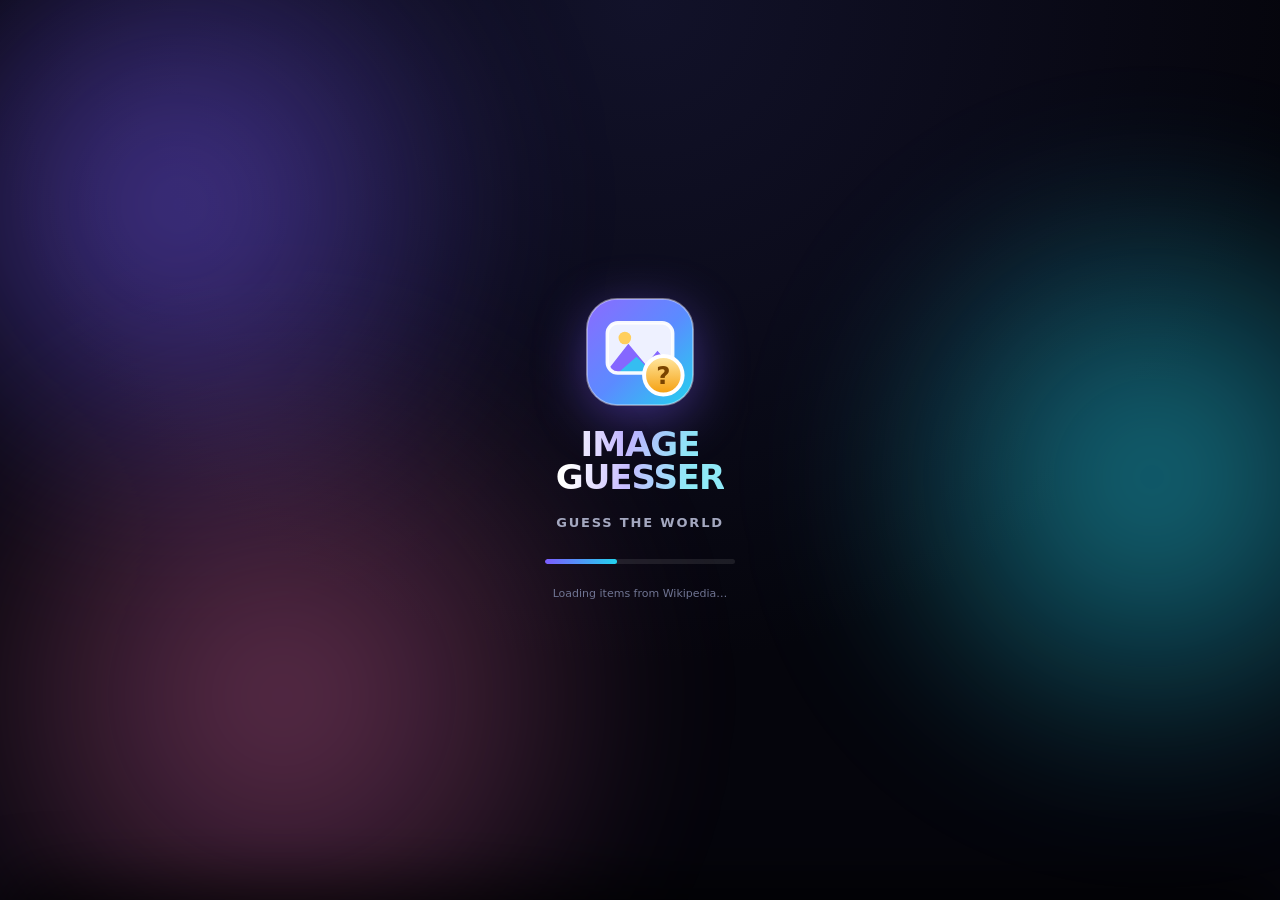
==== index.html @ 36abf98e "IMAGE GUESSER 1.0.0 — worldwide image quiz game Single-file HTML game + signed Android APK.  - 1,677" ====
<!doctype html>
<html lang="en" data-theme="dark">
<head>
<meta charset="utf-8">
<meta name="viewport" content="width=device-width,initial-scale=1,maximum-scale=1,user-scalable=no,viewport-fit=cover">
<meta name="theme-color" content="#07070e">
<meta name="description" content="Image Guesser — a worldwide image quiz. One real photo, four names, ten coins for the right answer. Items from Wikipedia and Wikimedia Commons.">
<meta name="mobile-web-app-capable" content="yes">
<meta name="apple-mobile-web-app-capable" content="yes">
<meta name="apple-mobile-web-app-status-bar-style" content="black-translucent">
<meta name="apple-mobile-web-app-title" content="Image Guesser">
<title>Image Guesser</title>
<link rel="manifest" href="manifest.json">
<link rel="icon" href="icon-192.png">
<link rel="apple-touch-icon" href="icon-192.png">
<style>
:root{
  --bg:#07070e; --bg2:#0b0b16;
  --ink:#f5f6fb; --ink-dim:#a4a8c0; --ink-mute:#6f7492;
  --glass:rgba(255,255,255,.055); --glass-2:rgba(255,255,255,.09);
  --line:rgba(255,255,255,.10); --line-2:rgba(255,255,255,.16);
  --violet:#7c5cff; --cyan:#22d3ee; --pink:#f472b6;
  --gold:#ffcf5c; --gold-2:#f59e0b;
  --green:#22c55e; --green-soft:rgba(34,197,94,.16);
  --red:#ef4444; --red-soft:rgba(239,68,68,.16);
  --shadow:0 18px 50px -18px rgba(0,0,0,.85);
  --r-lg:26px; --r-md:18px; --r-sm:14px;
  --ease:cubic-bezier(.22,.9,.24,1);
}
html[data-theme="light"]{
  --bg:#f3f4fb; --bg2:#e9ebf7;
  --ink:#111327; --ink-dim:#4a4f6b; --ink-mute:#7b81a0;
  --glass:rgba(255,255,255,.72); --glass-2:rgba(255,255,255,.9);
  --line:rgba(17,19,39,.09); --line-2:rgba(17,19,39,.14);
  --shadow:0 18px 44px -20px rgba(30,32,70,.35);
}
*{box-sizing:border-box;-webkit-tap-highlight-color:transparent}
html,body{height:100%}
body{
  margin:0; background:var(--bg); color:var(--ink);
  font-family:ui-sans-serif,system-ui,-apple-system,"Segoe UI",Roboto,"Helvetica Neue",Arial,sans-serif;
  font-size:15px; line-height:1.45; overflow:hidden;
  -webkit-font-smoothing:antialiased; text-rendering:optimizeLegibility;
  transition:background .45s var(--ease), color .45s var(--ease);
}
button{font:inherit;color:inherit;border:0;background:none;cursor:pointer}
img{display:block;max-width:100%}

/* ---------- ambient background ---------- */
#aura{position:fixed;inset:0;z-index:0;overflow:hidden;pointer-events:none}
#aura i{position:absolute;display:block;border-radius:50%;filter:blur(70px);opacity:.55;animation:drift 22s var(--ease) infinite alternate}
#aura i:nth-child(1){width:56vw;height:56vw;left:-14vw;top:-12vw;background:radial-gradient(circle,#7c5cff,transparent 68%)}
#aura i:nth-child(2){width:52vw;height:52vw;right:-16vw;top:16vh;background:radial-gradient(circle,#22d3ee,transparent 68%);animation-delay:-6s}
#aura i:nth-child(3){width:60vw;height:60vw;left:-8vw;bottom:-20vh;background:radial-gradient(circle,#f472b6,transparent 70%);animation-delay:-12s;opacity:.4}
html[data-theme="light"] #aura i{opacity:.28}
@keyframes drift{from{transform:translate3d(0,0,0) scale(1)}to{transform:translate3d(6vw,4vh,0) scale(1.16)}}

/* ---------- shell ---------- */
#app{position:relative;z-index:1;height:100%;max-width:520px;margin:0 auto;overflow:hidden}
.screen{
  position:absolute;inset:0;display:flex;flex-direction:column;
  padding:calc(14px + env(safe-area-inset-top)) 18px calc(16px + env(safe-area-inset-bottom));
  opacity:0;visibility:hidden;transform:translateY(14px) scale(.99);
  transition:opacity .34s var(--ease),transform .34s var(--ease),visibility .34s;
  overflow-y:auto;overscroll-behavior:contain;
}
.screen.on{opacity:1;visibility:visible;transform:none}

/* ---------- logo ---------- */
.mark{position:relative;display:grid;place-items:center;filter:drop-shadow(0 12px 26px rgba(124,92,255,.45))}
.mark svg{display:block}
.wordmark{font-weight:900;letter-spacing:-.03em;line-height:.98;text-align:center}
.wordmark b{display:block;background:linear-gradient(100deg,#fff 8%,#c7bcff 42%,#8fe9f7 78%);
  -webkit-background-clip:text;background-clip:text;color:transparent}
html[data-theme="light"] .wordmark b{background:linear-gradient(100deg,#1b1d33 8%,#5b4bd6 46%,#0891b2 82%);
  -webkit-background-clip:text;background-clip:text;color:transparent}

/* ---------- splash ---------- */
#splash{align-items:center;justify-content:center;gap:20px;text-align:center}
#splash .wordmark{font-size:34px}
#splash .tag{color:var(--ink-dim);font-size:13px;letter-spacing:.14em;text-transform:uppercase;font-weight:600}
.loadbar{width:190px;height:5px;border-radius:99px;background:var(--glass-2);overflow:hidden;margin-top:6px}
.loadbar i{display:block;height:100%;width:38%;border-radius:99px;background:linear-gradient(90deg,var(--violet),var(--cyan));
  animation:load 1.15s var(--ease) infinite}
@keyframes load{0%{transform:translateX(-105%)}100%{transform:translateX(310%)}}
.splash-note{font-size:11px;color:var(--ink-mute);margin-top:2px}

/* ---------- home ---------- */
#home{gap:14px}
.toprow{display:flex;align-items:center;gap:10px}
.toprow .brandmini{display:flex;align-items:center;gap:9px;font-weight:800;letter-spacing:-.02em;font-size:14.5px}
.coinpill{display:inline-flex;align-items:center;gap:7px;margin-left:auto;padding:7px 13px 7px 9px;border-radius:99px;
  background:linear-gradient(135deg,rgba(255,207,92,.19),rgba(245,158,11,.09));
  border:1px solid rgba(255,207,92,.34);font-weight:800;font-size:14px;color:#ffdf8e;
  transition:transform .3s var(--ease)}
html[data-theme="light"] .coinpill{color:#8a5a00;background:linear-gradient(135deg,rgba(255,207,92,.5),rgba(245,158,11,.22));border-color:rgba(200,140,0,.3)}
.coinpill.pop{animation:pop .5s var(--ease)}
@keyframes pop{0%{transform:scale(1)}35%{transform:scale(1.14)}100%{transform:scale(1)}}
.coin{width:19px;height:19px;border-radius:50%;flex:none;
  background:radial-gradient(circle at 34% 30%,#fff3c4,#ffcf5c 42%,#e79b12 88%);
  box-shadow:inset 0 0 0 1.5px rgba(255,255,255,.55),0 2px 8px rgba(245,158,11,.55);position:relative}
.coin::after{content:"";position:absolute;inset:4px;border-radius:50%;border:1.5px solid rgba(180,110,0,.45)}

.hero{display:flex;flex-direction:column;align-items:center;justify-content:center;gap:7px;
  padding:8px 0 4px;text-align:center;flex:1 1 auto;min-height:0}
.hero .wordmark{font-size:38px}
.hero .sub{color:var(--ink-dim);font-size:13.5px;max-width:300px}
.stats{display:grid;grid-template-columns:repeat(3,1fr);gap:9px;margin-top:4px}
.stat{padding:11px 8px;border-radius:var(--r-md);background:var(--glass);border:1px solid var(--line);text-align:center}
.stat b{display:block;font-size:18px;font-weight:800;letter-spacing:-.02em}
.stat span{font-size:10.5px;color:var(--ink-mute);text-transform:uppercase;letter-spacing:.09em;font-weight:700}

.sectlabel{display:flex;align-items:center;justify-content:space-between;font-size:11px;font-weight:800;
  text-transform:uppercase;letter-spacing:.11em;color:var(--ink-mute);margin:2px 2px -2px}
.chips{display:flex;gap:8px;overflow-x:auto;padding:2px 2px 4px;scroll-snap-type:x proximity;scrollbar-width:none;
  -webkit-mask-image:linear-gradient(90deg,#000 94%,transparent);mask-image:linear-gradient(90deg,#000 94%,transparent)}
.chips::-webkit-scrollbar{display:none}
.chip{flex:none;display:inline-flex;align-items:center;gap:6px;padding:9px 14px;border-radius:99px;white-space:nowrap;
  background:var(--glass);border:1px solid var(--line);color:var(--ink-dim);font-size:13px;font-weight:650;
  transition:transform .2s var(--ease),background .25s,color .25s,border-color .25s;scroll-snap-align:start}
.chip .ci{width:15px;height:15px;flex:none;stroke:currentColor;fill:none;stroke-width:1.9;
  stroke-linecap:round;stroke-linejoin:round;opacity:.95}
.chip:active{transform:scale(.95)}
.chip.on{color:#fff;background:linear-gradient(135deg,var(--violet),#5b8bff);border-color:transparent;
  box-shadow:0 8px 22px -8px rgba(124,92,255,.85)}
html[data-theme="light"] .chip.on{color:#fff}

.startbtn{margin-top:auto;position:relative;display:flex;align-items:center;justify-content:center;gap:10px;
  height:62px;border-radius:20px;font-size:17px;font-weight:850;letter-spacing:.01em;color:#fff;
  background:linear-gradient(120deg,#7c5cff,#5b8bff 46%,#22d3ee);
  box-shadow:0 20px 40px -16px rgba(101,88,255,.95),inset 0 1px 0 rgba(255,255,255,.35);
  transition:transform .18s var(--ease),box-shadow .25s;overflow:hidden}
.startbtn:active{transform:scale(.975)}
.startbtn::after{content:"";position:absolute;inset:0;background:linear-gradient(110deg,transparent 30%,rgba(255,255,255,.4),transparent 70%);
  transform:translateX(-120%);animation:sheen 3.6s var(--ease) infinite}
@keyframes sheen{0%,55%{transform:translateX(-120%)}85%,100%{transform:translateX(120%)}}
.ghostrow{display:flex;gap:9px;margin-top:10px}
.ghost{flex:1;height:46px;border-radius:14px;background:var(--glass);border:1px solid var(--line);font-weight:700;
  font-size:13.5px;color:var(--ink-dim);display:flex;align-items:center;justify-content:center;gap:7px;
  transition:transform .16s var(--ease),background .2s}
.ghost:active{transform:scale(.97)}
.foot{text-align:center;font-size:10.5px;color:var(--ink-mute);margin-top:10px;line-height:1.5}

/* ---------- game ---------- */
#game{gap:11px}
.gbar{display:flex;align-items:center;gap:9px}
.iconbtn{width:40px;height:40px;flex:none;border-radius:13px;display:grid;place-items:center;
  background:var(--glass);border:1px solid var(--line);transition:transform .16s var(--ease),background .2s}
.iconbtn:active{transform:scale(.92)}
.iconbtn svg{width:19px;height:19px;stroke:var(--ink);fill:none;stroke-width:2.1;stroke-linecap:round;stroke-linejoin:round}
.gprog{display:flex;flex-direction:column;line-height:1.15;min-width:0}
.gprog b{font-size:12.5px;font-weight:800;letter-spacing:.02em}
.gprog span{font-size:10.5px;color:var(--ink-mute);font-weight:650;white-space:nowrap;overflow:hidden;text-overflow:ellipsis}

.imgcard{position:relative;border-radius:var(--r-lg);overflow:hidden;border:1px solid var(--line-2);
  background:linear-gradient(160deg,#141428,#0a0a14);box-shadow:var(--shadow);isolation:isolate;
  aspect-ratio:1/1;max-height:min(50vh,400px);width:100%;flex:none}
html[data-theme="light"] .imgcard{background:linear-gradient(160deg,#e7e9f8,#d9dcf0)}
.imgcard img{width:100%;height:100%;object-fit:cover;transform:scale(1.06);opacity:1;
  transition:filter .7s var(--ease),transform .7s var(--ease),opacity .3s var(--ease)}
.imgcard.loading img{opacity:0}
.imgcard.veiled img{filter:blur(16px) saturate(1.25) brightness(.86);transform:scale(1.12)}
.veil{position:absolute;inset:0;display:grid;place-items:center;gap:6px;pointer-events:none;
  transition:opacity .5s var(--ease);background:radial-gradient(circle at 50% 45%,rgba(10,10,22,.05),rgba(8,8,18,.42))}
.imgcard:not(.veiled) .veil{opacity:0}
.veil .q{width:66px;height:66px;border-radius:50%;display:grid;place-items:center;font-size:34px;font-weight:900;color:#fff;
  background:rgba(255,255,255,.13);border:1.5px solid rgba(255,255,255,.32);backdrop-filter:blur(6px);
  box-shadow:0 10px 30px rgba(0,0,0,.4);animation:breathe 2.6s var(--ease) infinite}
@keyframes breathe{0%,100%{transform:scale(1);opacity:.92}50%{transform:scale(1.07);opacity:1}}
.veil .hint{font-size:10.5px;font-weight:700;letter-spacing:.09em;text-transform:uppercase;color:rgba(255,255,255,.82);
  text-shadow:0 1px 6px rgba(0,0,0,.6);text-align:center;padding:0 20px}
.tagpill{position:absolute;top:10px;left:10px;padding:5px 10px;border-radius:99px;font-size:10.5px;font-weight:800;
  letter-spacing:.07em;text-transform:uppercase;color:#fff;background:rgba(12,12,26,.55);
  border:1px solid rgba(255,255,255,.22);backdrop-filter:blur(10px)}
.imgcard.loading::after{content:"";position:absolute;inset:0;background:
  linear-gradient(100deg,transparent 20%,rgba(255,255,255,.12) 42%,transparent 62%);
  animation:shimmer 1.25s linear infinite}
@keyframes shimmer{from{transform:translateX(-100%)}to{transform:translateX(100%)}}
.imgcard.err{display:grid;place-items:center;text-align:center;padding:22px}
.imgcard.err img{display:none}
.errbox{display:none;flex-direction:column;align-items:center;gap:10px;color:var(--ink-dim);font-size:13px}
.imgcard.err .errbox{display:flex}
.imgcard.err .veil{display:none}
.imgcard.err img{display:none}
.errbox svg{width:30px;height:30px;stroke:var(--ink-mute);fill:none;stroke-width:1.8;stroke-linecap:round;stroke-linejoin:round}

.prompt{display:flex;align-items:center;gap:8px;font-size:11px;font-weight:800;letter-spacing:.12em;
  text-transform:uppercase;color:var(--ink-mute);margin-top:1px}
.prompt::after{content:"";flex:1;height:1px;background:var(--line)}

.answers{display:grid;gap:9px;flex:1 1 auto;grid-auto-rows:minmax(56px,1fr);align-content:stretch;min-height:0}
.ans{position:relative;display:flex;align-items:center;gap:12px;width:100%;padding:13px 14px;border-radius:16px;
  background:var(--glass);border:1px solid var(--line);font-size:15px;font-weight:700;text-align:left;
  transition:transform .16s var(--ease),background .22s,border-color .22s,color .22s;overflow:hidden}
.ans:active:not(:disabled){transform:scale(.982);background:var(--glass-2)}
.ans .num{width:26px;height:26px;flex:none;border-radius:9px;display:grid;place-items:center;font-size:12.5px;font-weight:850;
  background:rgba(255,255,255,.08);border:1px solid var(--line-2);color:var(--ink-dim)}
.ans .lbl{flex:1;min-width:0;overflow:hidden;text-overflow:ellipsis;white-space:nowrap}
.ans .mk{width:20px;height:20px;flex:none;opacity:0;transform:scale(.6);transition:opacity .2s,transform .25s var(--ease)}
.ans.right{background:var(--green-soft);border-color:rgba(34,197,94,.65);color:#b9f6cd;
  box-shadow:0 0 0 1px rgba(34,197,94,.35),0 12px 26px -14px rgba(34,197,94,.85)}
html[data-theme="light"] .ans.right{color:#0a6b32}
.ans.right .num{background:rgba(34,197,94,.28);border-color:rgba(34,197,94,.6);color:#dcfce7}
.ans.right .mk{opacity:1;transform:none;stroke:var(--green)}
.ans.wrong{background:var(--red-soft);border-color:rgba(239,68,68,.6);color:#ffc9c9;animation:shake .42s var(--ease)}
html[data-theme="light"] .ans.wrong{color:#a11a1a}
.ans.wrong .num{background:rgba(239,68,68,.26);border-color:rgba(239,68,68,.55);color:#ffe4e4}
.ans.wrong .mk{opacity:1;transform:none;stroke:var(--red)}
.ans:disabled{cursor:default}
.ans.dim{opacity:.55}
@keyframes shake{0%,100%{transform:translateX(0)}18%{transform:translateX(-7px)}38%{transform:translateX(6px)}58%{transform:translateX(-4px)}78%{transform:translateX(3px)}}

.reveal{margin-top:2px;display:flex;align-items:center;gap:10px;min-height:0;max-height:0;opacity:0;overflow:hidden;
  transition:max-height .45s var(--ease),opacity .35s,margin .35s}
.reveal.on{max-height:130px;opacity:1;margin-top:8px}
.reveal .txt{flex:1;min-width:0}
.reveal .name{font-size:14px;font-weight:850;letter-spacing:-.01em;white-space:nowrap;overflow:hidden;text-overflow:ellipsis}
.reveal .meta{font-size:10.5px;color:var(--ink-mute);line-height:1.35;
  display:-webkit-box;-webkit-line-clamp:2;-webkit-box-orient:vertical;overflow:hidden}
.nextbtn{flex:none;height:44px;padding:0 18px;border-radius:14px;font-weight:800;font-size:13.5px;color:#fff;
  background:linear-gradient(120deg,#7c5cff,#22d3ee);box-shadow:0 12px 26px -12px rgba(101,88,255,.95);
  display:flex;align-items:center;gap:7px;transition:transform .16s var(--ease)}
.nextbtn:active{transform:scale(.96)}

/* floating +coins */
.flycoin{position:fixed;z-index:60;font-weight:900;font-size:17px;color:#ffdf8e;pointer-events:none;
  text-shadow:0 2px 12px rgba(245,158,11,.9);animation:fly 1s var(--ease) forwards}
@keyframes fly{0%{transform:translate(-50%,0) scale(.6);opacity:0}
  22%{transform:translate(-50%,-14px) scale(1.15);opacity:1}
  100%{transform:translate(-50%,-74px) scale(1);opacity:0}}
.spark{position:fixed;z-index:59;width:7px;height:7px;border-radius:50%;pointer-events:none;
  background:radial-gradient(circle,#fff6cf,#ffcf5c);animation:spark .8s var(--ease) forwards}
@keyframes spark{0%{transform:translate(-50%,-50%) scale(1);opacity:1}
  100%{transform:translate(calc(-50% + var(--dx)),calc(-50% + var(--dy))) scale(.2);opacity:0}}

/* ---------- settings ---------- */
.sechead{display:flex;align-items:center;gap:10px;padding:2px 0 12px}
.sechead h1{margin:0;font-size:21px;font-weight:850;letter-spacing:-.02em}
.group{border-radius:var(--r-lg);background:var(--glass);border:1px solid var(--line);overflow:hidden;
  box-shadow:var(--shadow);margin-bottom:12px}
.row{display:flex;align-items:center;gap:12px;padding:13px 15px;border-bottom:1px solid var(--line);width:100%;text-align:left}
.row:last-child{border-bottom:0}
.row .ric{width:34px;height:34px;flex:none;border-radius:11px;display:grid;place-items:center;
  background:linear-gradient(140deg,rgba(124,92,255,.28),rgba(34,211,238,.18));border:1px solid var(--line)}
.row .ric svg{width:17px;height:17px;stroke:var(--ink);fill:none;stroke-width:2;stroke-linecap:round;stroke-linejoin:round}
.row .rt{flex:1;min-width:0}
.row .rt b{display:block;font-size:14px;font-weight:750;letter-spacing:-.01em}
.row .rt span{font-size:11px;color:var(--ink-mute)}
.row .chev{width:16px;height:16px;stroke:var(--ink-mute);fill:none;stroke-width:2.2;stroke-linecap:round;stroke-linejoin:round}
.row.danger .rt b{color:#ff8f8f}
html[data-theme="light"] .row.danger .rt b{color:#c02626}
.row:active{background:var(--glass-2)}
.grouplabel{font-size:10.5px;font-weight:800;letter-spacing:.11em;text-transform:uppercase;color:var(--ink-mute);
  margin:0 4px 7px}
select.langsel{appearance:none;background:transparent;border:1px solid var(--line-2);color:var(--ink);
  border-radius:11px;padding:8px 30px 8px 11px;font-size:12.5px;font-weight:700;max-width:150px;
  background-image:url("data:image/svg+xml;utf8,<svg xmlns='http://www.w3.org/2000/svg' viewBox='0 0 24 24' fill='none' stroke='%23a4a8c0' stroke-width='2.4' stroke-linecap='round'><path d='M6 9l6 6 6-6'/></svg>");
  background-repeat:no-repeat;background-position:right 8px center;background-size:14px}
select.langsel option{background:#12121f;color:#f5f6fb}
html[data-theme="light"] select.langsel option{background:#fff;color:#111327}

/* switch */
.sw{position:relative;width:48px;height:28px;flex:none;border-radius:99px;background:rgba(255,255,255,.14);
  border:1px solid var(--line-2);transition:background .28s var(--ease),border-color .28s}
.sw::after{content:"";position:absolute;top:2px;left:2px;width:22px;height:22px;border-radius:50%;background:#fff;
  box-shadow:0 2px 6px rgba(0,0,0,.35);transition:transform .28s var(--ease)}
.sw.on{background:linear-gradient(120deg,var(--violet),var(--cyan));border-color:transparent}
.sw.on::after{transform:translateX(20px)}

/* ---------- sheet ---------- */
#scrim{position:fixed;inset:0;z-index:70;background:rgba(4,4,10,.62);backdrop-filter:blur(3px);
  opacity:0;visibility:hidden;transition:opacity .3s var(--ease),visibility .3s}
#scrim.on{opacity:1;visibility:visible}
#sheet{position:fixed;z-index:71;left:0;right:0;bottom:0;max-height:86%;display:flex;flex-direction:column;
  background:linear-gradient(180deg,#15152a,#0c0c18);border-radius:26px 26px 0 0;border-top:1px solid var(--line-2);
  transform:translateY(102%);transition:transform .42s var(--ease);box-shadow:0 -20px 60px rgba(0,0,0,.7)}
html[data-theme="light"] #sheet{background:linear-gradient(180deg,#fff,#f2f3fb)}
#sheet.on{transform:none}
#sheet .grab{width:40px;height:4px;border-radius:99px;background:var(--line-2);margin:10px auto 4px;flex:none}
#sheet .sh{display:flex;align-items:center;gap:10px;padding:6px 20px 10px;flex:none}
#sheet .sh h2{margin:0;font-size:18px;font-weight:850;letter-spacing:-.02em;flex:1}
#sheet .body{padding:0 20px calc(24px + env(safe-area-inset-bottom));overflow-y:auto;
  font-size:13.5px;color:var(--ink-dim);line-height:1.6}
#sheet .body h3{font-size:12px;text-transform:uppercase;letter-spacing:.1em;color:var(--ink-mute);margin:16px 0 6px}
#sheet .body p{margin:0 0 10px}
#sheet .body a{color:#8fb6ff;text-decoration:none;border-bottom:1px solid rgba(143,182,255,.3);word-break:break-word}
html[data-theme="light"] #sheet .body a{color:#3552b8}
#sheet .body ul{margin:0 0 10px;padding-left:18px}
#sheet .body li{margin-bottom:5px}
#sheet .body strong{color:var(--ink)}
#sheet .body .kbd{display:inline-block;padding:1px 6px;border-radius:6px;background:var(--glass-2);
  border:1px solid var(--line-2);font-size:11.5px;font-weight:700;color:var(--ink)}

/* ---------- toast ---------- */
#toast{position:fixed;left:50%;bottom:calc(26px + env(safe-area-inset-bottom));transform:translate(-50%,20px);
  z-index:80;padding:10px 16px;border-radius:14px;background:rgba(20,20,38,.94);border:1px solid var(--line-2);
  color:#fff;font-size:12.5px;font-weight:650;opacity:0;pointer-events:none;transition:opacity .3s,transform .3s var(--ease);
  box-shadow:0 14px 34px rgba(0,0,0,.6);max-width:88%;text-align:center}
#toast.on{opacity:1;transform:translate(-50%,0)}
html[data-theme="light"] #toast{background:rgba(20,22,40,.92)}

/* offline banner */
#offline{position:fixed;top:0;left:0;right:0;z-index:65;padding:calc(7px + env(safe-area-inset-top)) 14px 7px;
  text-align:center;font-size:11.5px;font-weight:700;color:#ffe0b2;background:linear-gradient(90deg,#b45309,#92400e);
  transform:translateY(-110%);transition:transform .4s var(--ease)}
#offline.on{transform:none}

/* home preview strip */
.peek{display:flex;gap:10px;justify-content:center;align-items:center;margin-top:2px}
.peek .pk{position:relative;width:76px;height:76px;border-radius:20px;overflow:hidden;flex:none;
  border:1px solid var(--line-2);background:linear-gradient(160deg,#191930,#0d0d1a);box-shadow:0 14px 30px -16px rgba(0,0,0,.9)}
.peek .pk:nth-child(1){transform:rotate(-5deg) translateY(4px)}
.peek .pk:nth-child(3){transform:rotate(5deg) translateY(4px)}
.peek .pk img{width:100%;height:100%;object-fit:cover}
.peek .pk:nth-child(2) img{filter:blur(7px) saturate(1.2)}
.peek .pk .q{position:absolute;inset:0;display:grid;place-items:center;font-size:22px;font-weight:900;color:#fff;
  text-shadow:0 2px 10px rgba(0,0,0,.7);background:rgba(8,8,18,.18)}
.peek .pk:nth-child(2) .q{background:rgba(8,8,18,.05)}
.peekcap{text-align:center;font-size:10.5px;color:var(--ink-mute);font-weight:650;letter-spacing:.02em;margin-top:2px}

/* small screens */
@media (max-height:700px){
  .peek .pk{width:62px;height:62px;border-radius:17px}
}
@media (max-height:680px){
  .hero .wordmark{font-size:31px}
  .hero{padding:4px 0 0}
  .imgcard{max-height:min(40vh,300px)}
  .ans{padding:11px 13px;font-size:14.5px}
  .startbtn{height:56px}
}
@media (min-width:560px){
  #app{max-width:520px}
  body{background:radial-gradient(circle at 50% 0%,#12122a,#05050c 60%)}
}
@media (prefers-reduced-motion:reduce){
  *{animation-duration:.001s!important;transition-duration:.06s!important}
}

</style>
</head>
<body>
<div id="aura" aria-hidden="true"><i></i><i></i><i></i></div>

<svg width="0" height="0" style="position:absolute" aria-hidden="true">
  <defs>
    <linearGradient id="lgA" x1="0" y1="0" x2="1" y2="1">
      <stop offset="0" stop-color="#8b6bff"/><stop offset=".52" stop-color="#5b8bff"/><stop offset="1" stop-color="#22d3ee"/>
    </linearGradient>
    <linearGradient id="lgG" x1="0" y1="0" x2="0" y2="1">
      <stop offset="0" stop-color="#ffe8a3"/><stop offset="1" stop-color="#f59e0b"/>
    </linearGradient>
    <clipPath id="cpFrame"><rect x="20" y="23" width="56" height="43" rx="9"/></clipPath>
    <symbol id="logo" viewBox="0 0 96 96">
      <rect x="2.5" y="2.5" width="91" height="91" rx="26" fill="url(#lgA)"/>
      <rect x="2.5" y="2.5" width="91" height="91" rx="26" fill="none" stroke="rgba(255,255,255,.42)" stroke-width="1.6"/>
      <g clip-path="url(#cpFrame)">
        <rect x="20" y="23" width="56" height="43" fill="#eef1ff"/>
        <circle cx="35" cy="36" r="5.4" fill="#ffcf5c"/>
        <path d="M12 74 L38 41 L53 59 L63 47 L86 74 Z" fill="#7c5cff" opacity=".92"/>
        <path d="M20 74 L45 52 L61 68 L72 58 L88 74 Z" fill="#22d3ee" opacity=".8"/>
      </g>
      <rect x="20" y="23" width="56" height="43" rx="9" fill="none" stroke="rgba(255,255,255,.95)" stroke-width="3"/>
      <circle cx="68" cy="68" r="16.5" fill="url(#lgG)" stroke="#fff" stroke-width="3.4"/>
      <text x="68" y="69.5" text-anchor="middle" dominant-baseline="middle" font-size="21" font-weight="900"
            font-family="ui-sans-serif,system-ui,Arial" fill="#7a4400">?</text>
    </symbol>
    <symbol id="i-back" viewBox="0 0 24 24"><path d="M15 18l-6-6 6-6"/></symbol>
    <symbol id="i-refresh" viewBox="0 0 24 24"><path d="M21 12a9 9 0 1 1-2.6-6.4M21 3v6h-6"/></symbol>
    <symbol id="i-gear" viewBox="0 0 24 24"><circle cx="12" cy="12" r="3.2"/><path d="M19.4 15a1.7 1.7 0 0 0 .3 1.9l.1.1a2 2 0 1 1-2.8 2.8l-.1-.1a1.7 1.7 0 0 0-1.9-.3 1.7 1.7 0 0 0-1 1.5V21a2 2 0 1 1-4 0v-.1a1.7 1.7 0 0 0-1.1-1.6 1.7 1.7 0 0 0-1.9.3l-.1.1a2 2 0 1 1-2.8-2.8l.1-.1a1.7 1.7 0 0 0 .3-1.9 1.7 1.7 0 0 0-1.5-1H3a2 2 0 1 1 0-4h.1a1.7 1.7 0 0 0 1.6-1.1 1.7 1.7 0 0 0-.3-1.9l-.1-.1a2 2 0 1 1 2.8-2.8l.1.1a1.7 1.7 0 0 0 1.9.3H9a1.7 1.7 0 0 0 1-1.5V3a2 2 0 1 1 4 0v.1a1.7 1.7 0 0 0 1 1.5 1.7 1.7 0 0 0 1.9-.3l.1-.1a2 2 0 1 1 2.8 2.8l-.1.1a1.7 1.7 0 0 0-.3 1.9V9a1.7 1.7 0 0 0 1.5 1H21a2 2 0 1 1 0 4h-.1a1.7 1.7 0 0 0-1.5 1z"/></symbol>
    <symbol id="i-play" viewBox="0 0 24 24"><path d="M7 4.5l13 7.5-13 7.5z" fill="currentColor" stroke="none"/></symbol>
    <symbol id="i-next" viewBox="0 0 24 24"><path d="M5 4.5l10 7.5L5 19.5z" fill="currentColor" stroke="none"/><path d="M19 4v16"/></symbol>
    <symbol id="i-sound" viewBox="0 0 24 24"><path d="M11 5L6 9H3v6h3l5 4z"/><path d="M16 8.5a5 5 0 0 1 0 7M19 6a9 9 0 0 1 0 12"/></symbol>
    <symbol id="i-music" viewBox="0 0 24 24"><circle cx="7" cy="18" r="2.6"/><circle cx="18" cy="15.5" r="2.6"/><path d="M9.6 18V7l10.8-2.5v11"/></symbol>
    <symbol id="i-vibe" viewBox="0 0 24 24"><rect x="8" y="3" width="8" height="18" rx="2.4"/><path d="M4 9v6M20 9v6M2 11v2M22 11v2"/></symbol>
    <symbol id="i-moon" viewBox="0 0 24 24"><path d="M20 14.5A8.5 8.5 0 0 1 9.5 4a8.5 8.5 0 1 0 10.5 10.5z"/></symbol>
    <symbol id="i-blur" viewBox="0 0 24 24"><circle cx="12" cy="12" r="3"/><path d="M12 2v3M12 19v3M2 12h3M19 12h3M4.9 4.9l2.1 2.1M17 17l2.1 2.1M19.1 4.9L17 7M7 17l-2.1 2.1"/></symbol>
    <symbol id="i-globe" viewBox="0 0 24 24"><circle cx="12" cy="12" r="9"/><path d="M3 12h18M12 3c2.5 2.4 3.8 5.6 3.8 9s-1.3 6.6-3.8 9c-2.5-2.4-3.8-5.6-3.8-9S9.5 5.4 12 3z"/></symbol>
    <symbol id="i-trash" viewBox="0 0 24 24"><path d="M4 7h16M9 7V4.8A1.8 1.8 0 0 1 10.8 3h2.4A1.8 1.8 0 0 1 15 4.8V7M6.5 7l.8 12.2A2 2 0 0 0 9.3 21h5.4a2 2 0 0 0 2-1.8L17.5 7"/></symbol>
    <symbol id="i-shield" viewBox="0 0 24 24"><path d="M12 3l7.5 3v6c0 4.5-3.1 8-7.5 9.5C7.6 20 4.5 16.5 4.5 12V6z"/><path d="M9 12l2 2 4-4"/></symbol>
    <symbol id="i-info" viewBox="0 0 24 24"><circle cx="12" cy="12" r="9"/><path d="M12 11v5M12 7.6v.6"/></symbol>
    <symbol id="i-heart" viewBox="0 0 24 24"><path d="M12 20s-7.5-4.6-7.5-9.4A4.1 4.1 0 0 1 12 8a4.1 4.1 0 0 1 7.5 2.6C19.5 15.4 12 20 12 20z"/></symbol>
    <symbol id="i-book" viewBox="0 0 24 24"><path d="M12 6.8C10.6 5.2 8.4 4.6 5 4.6v13.1c3.4 0 5.6.6 7 2.2 1.4-1.6 3.6-2.2 7-2.2V4.6c-3.4 0-5.6.6-7 2.2z"/><path d="M12 6.8v13.1"/></symbol>
    <symbol id="i-chev" viewBox="0 0 24 24"><path d="M9 6l6 6-6 6"/></symbol>
    <symbol id="i-check" viewBox="0 0 24 24"><path d="M4.5 12.5l5 5 10-11"/></symbol>
    <symbol id="i-x" viewBox="0 0 24 24"><path d="M6 6l12 12M18 6L6 18"/></symbol>
    <symbol id="c-sparkle" viewBox="0 0 24 24"><path d="M12 3l1.9 5.1L19 10l-5.1 1.9L12 17l-1.9-5.1L5 10l5.1-1.9z"/><path d="M18.5 15.5l.8 2.2 2.2.8-2.2.8-.8 2.2-.8-2.2-2.2-.8 2.2-.8z"/></symbol>
    <symbol id="c-paw" viewBox="0 0 24 24"><ellipse cx="7" cy="8" rx="2" ry="2.6"/><ellipse cx="12" cy="6.4" rx="2" ry="2.7"/><ellipse cx="17" cy="8" rx="2" ry="2.6"/><path d="M12 11c3 0 5.4 2.3 5.4 4.7 0 1.9-1.5 3.1-3.3 3.1-1 0-1.4-.3-2.1-.3s-1.1.3-2.1.3c-1.8 0-3.3-1.2-3.3-3.1C6.6 13.3 9 11 12 11z"/></symbol>
    <symbol id="c-chip" viewBox="0 0 24 24"><rect x="7" y="7" width="10" height="10" rx="2"/><path d="M10 3v4M14 3v4M10 17v4M14 17v4M3 10h4M3 14h4M17 10h4M17 14h4"/></symbol>
    <symbol id="c-car" viewBox="0 0 24 24"><path d="M4 16v-3l2-5h12l2 5v3"/><path d="M3 16h18"/><circle cx="7.5" cy="17.5" r="1.8"/><circle cx="16.5" cy="17.5" r="1.8"/></symbol>
    <symbol id="c-food" viewBox="0 0 24 24"><path d="M6 3v8a3 3 0 0 0 6 0V3M9 11v10"/><path d="M17 3c-1.6 1.4-2 3.6-2 6 0 2 .8 3 2 3s2-1 2-3c0-2.4-.4-4.6-2-6z"/><path d="M17 12v9"/></symbol>
    <symbol id="c-leaf" viewBox="0 0 24 24"><path d="M20 4c0 8-5 12-11 12H5c0-7 5-12 11-12z"/><path d="M4 21c1-6 5-9 9-11"/></symbol>
    <symbol id="c-column" viewBox="0 0 24 24"><path d="M4 20h16M6 20V8M10 20V8M14 20V8M18 20V8M3 8h18l-9-5z"/></symbol>
    <symbol id="c-flask" viewBox="0 0 24 24"><path d="M9 3h6M10 3v6L5.5 17A2.5 2.5 0 0 0 7.8 21h8.4a2.5 2.5 0 0 0 2.3-4L14 9V3"/><path d="M7.5 15h9"/></symbol>
    <symbol id="c-city" viewBox="0 0 24 24"><path d="M3 21V9l5-3v15M8 21V11l6-3v13M14 21V13l6-2v10M3 21h18"/><path d="M5.5 12v.5M5.5 15.5v.5M11 14v.5M11 17.5v.5M17 16v.5"/></symbol>
    <symbol id="c-ball" viewBox="0 0 24 24"><circle cx="12" cy="12" r="9"/><path d="M12 7.5l3.5 2.5-1.3 4h-4.4L8.5 10z"/><path d="M12 3v4.5M20.5 9.5l-5 1M18 19.5l-3.5-3.5M6 19.5l3.5-3.5M3.5 9.5l5 1"/></symbol>
    <symbol id="c-house" viewBox="0 0 24 24"><path d="M4 11l8-6 8 6v9a1 1 0 0 1-1 1H5a1 1 0 0 1-1-1z"/><path d="M9.5 21v-6h5v6"/></symbol>
    <symbol id="c-palette" viewBox="0 0 24 24"><path d="M12 3a9 9 0 1 0 0 18c1.4 0 2-1 2-2s-.7-1.6-.7-2.6c0-1.2 1-2.2 2.2-2.2H18a3 3 0 0 0 3-3c0-4.4-4-8.2-9-8.2z"/><circle cx="8" cy="10" r="1.2" fill="currentColor" stroke="none"/><circle cx="12" cy="7.6" r="1.2" fill="currentColor" stroke="none"/><circle cx="16" cy="10" r="1.2" fill="currentColor" stroke="none"/></symbol>
    <symbol id="c-globe" viewBox="0 0 24 24"><circle cx="12" cy="12" r="9"/><path d="M3 12h18M12 3c2.4 2.4 3.6 5.6 3.6 9s-1.2 6.6-3.6 9c-2.4-2.4-3.6-5.6-3.6-9S9.6 5.4 12 3z"/></symbol>
    <symbol id="i-cloud-off" viewBox="0 0 24 24"><path d="M3 3l18 18"/><path d="M17.5 17.5H7a4 4 0 0 1-.6-7.96M8.5 5.6A6 6 0 0 1 18 10a3.6 3.6 0 0 1 2.4 5.2"/></symbol>

  </defs>
</svg>

<div id="app">

  <!-- ============ SPLASH ============ -->
  <section class="screen on" id="splash">
    <div class="mark"><svg width="112" height="112"><use href="#logo"/></svg></div>
    <div class="wordmark" style="font-size:34px"><b>IMAGE</b> <b>GUESSER</b></div>
    <div class="tag" data-i18n="tagline">Guess the world</div>
    <div class="loadbar"><i></i></div>
    <div class="splash-note" data-i18n="loading">Loading items from Wikipedia…</div>
  </section>

  <!-- ============ HOME ============ -->
  <section class="screen" id="home">
    <div class="toprow">
      <div class="brandmini"><svg width="26" height="26" style="border-radius:8px"><use href="#logo"/></svg> Image Guesser</div>
      <div class="coinpill" id="coinHome"><span class="coin"></span><span class="cval">0</span></div>
    </div>

    <div class="hero">
      <div class="mark"><svg width="94" height="94"><use href="#logo"/></svg></div>
      <div class="wordmark" style="font-size:37px"><b>IMAGE</b> <b>GUESSER</b></div>
      <div class="sub" data-i18n="homeSub">One photo. Four names. Pick the right one.</div>
      <div class="peek" id="peek"></div>
      <div class="peekcap" data-i18n="peek">A little of what is waiting for you</div>
    </div>

    <div class="stats">
      <div class="stat"><b class="cval">0</b><span data-i18n="coins">Coins</span></div>
      <div class="stat"><b id="statBest">0</b><span data-i18n="best">Best streak</span></div>
      <div class="stat"><b id="statAns">0</b><span data-i18n="answered">Answered</span></div>
    </div>

    <div class="sectlabel"><span data-i18n="categories">Category</span><span id="catCount">1,677 items</span></div>
    <div class="chips" id="chips"></div>

    <button class="startbtn" id="btnStart">
      <svg width="19" height="19" style="stroke:none"><use href="#i-play"/></svg>
      <span data-i18n="start">START GAME</span>
    </button>
    <div class="ghostrow">
      <button class="ghost" id="btnHow"><svg width="16" height="16" style="stroke:currentColor;fill:none;stroke-width:2"><use href="#i-book"/></svg><span data-i18n="howto">How to play</span></button>
      <button class="ghost" id="btnSettingsHome"><svg width="16" height="16" style="stroke:currentColor;fill:none;stroke-width:2"><use href="#i-gear"/></svg><span data-i18n="settings">Settings</span></button>
    </div>
    <div class="foot" data-i18n="foot">Images &amp; facts from Wikipedia and Wikimedia Commons<br>Not affiliated with the Wikimedia Foundation</div>
  </section>

  <!-- ============ GAME ============ -->
  <section class="screen" id="game">
    <div class="gbar">
      <button class="iconbtn" id="btnBack" aria-label="Back"><svg><use href="#i-back"/></svg></button>
      <div class="gprog">
        <b id="qNum">Question 1</b>
        <span id="qCat">All items</span>
      </div>
      <div class="coinpill" id="coinGame"><span class="coin"></span><span class="cval">0</span></div>
      <button class="iconbtn" id="btnRefresh" aria-label="Refresh"><svg><use href="#i-refresh"/></svg></button>
    </div>

    <div class="imgcard veiled loading" id="imgcard">
      <img id="qimg" alt="Item to identify" referrerpolicy="no-referrer">
      <span class="tagpill" id="tagpill">Animals</span>
      <div class="veil">
        <div class="q">?</div>
        <div class="hint" data-i18n="tapReveal">Tap an answer to reveal the image</div>
      </div>
      <div class="errbox">
        <svg><use href="#i-cloud-off"/></svg>
        <div id="errmsg">Image could not be loaded</div>
        <button class="ghost" id="btnImgRetry" style="height:38px;padding:0 16px;flex:none" data-i18n="retry">Retry</button>
      </div>
    </div>

    <div class="prompt"><span data-i18n="whatIsThis">What is this item?</span></div>
    <div class="answers" id="answers"></div>

    <div class="reveal" id="reveal">
      <div class="txt">
        <div class="name" id="revName">—</div>
        <div class="meta" id="revMeta"></div>
      </div>
      <button class="nextbtn" id="btnNext"><span data-i18n="next">Next</span><svg width="15" height="15" style="stroke:none"><use href="#i-next"/></svg></button>
    </div>
  </section>

  <!-- ============ SETTINGS ============ -->
  <section class="screen" id="settings">
    <div class="sechead">
      <button class="iconbtn" id="btnBack2" aria-label="Back"><svg><use href="#i-back"/></svg></button>
      <h1 data-i18n="settings">Settings</h1>
    </div>

    <div class="grouplabel" data-i18n="audio">Audio &amp; haptics</div>
    <div class="group">
      <div class="row"><div class="ric"><svg><use href="#i-sound"/></svg></div>
        <div class="rt"><b data-i18n="sound">Sound effects</b><span data-i18n="soundSub">Chimes for right and wrong</span></div>
        <div class="sw on" data-toggle="sound" role="switch" tabindex="0"></div></div>
      <div class="row"><div class="ric"><svg><use href="#i-music"/></svg></div>
        <div class="rt"><b data-i18n="music">Music</b><span data-i18n="musicSub">Soft ambient background</span></div>
        <div class="sw on" data-toggle="music" role="switch" tabindex="0"></div></div>
      <div class="row"><div class="ric"><svg><use href="#i-vibe"/></svg></div>
        <div class="rt"><b data-i18n="vibe">Vibration</b><span data-i18n="vibeSub">Haptic feedback on answers</span></div>
        <div class="sw on" data-toggle="vibe" role="switch" tabindex="0"></div></div>
    </div>

    <div class="grouplabel" data-i18n="appearance">Appearance</div>
    <div class="group">
      <div class="row"><div class="ric"><svg><use href="#i-moon"/></svg></div>
        <div class="rt"><b data-i18n="darkmode">Dark mode</b><span data-i18n="darkmodeSub">Easier on the eyes at night</span></div>
        <div class="sw on" data-toggle="theme" role="switch" tabindex="0"></div></div>
      <div class="row"><div class="ric"><svg><use href="#i-blur"/></svg></div>
        <div class="rt"><b data-i18n="blurOpt">Blur image until answered</b><span data-i18n="blurSub">Reveal the photo when you pick</span></div>
        <div class="sw on" data-toggle="blur" role="switch" tabindex="0"></div></div>
      <div class="row"><div class="ric"><svg><use href="#i-globe"/></svg></div>
        <div class="rt"><b data-i18n="language">Language</b><span data-i18n="languageSub">Interface language</span></div>
        <select class="langsel" id="langsel">
          <option value="en">English</option><option value="hi">हिन्दी</option><option value="bn">বাংলা</option>
          <option value="ta">தமிழ்</option><option value="te">తెలుగు</option><option value="mr">मराठी</option>
        </select></div>
    </div>

    <div class="grouplabel" data-i18n="more">More</div>
    <div class="group">
      <button class="row" id="rowHow"><div class="ric"><svg><use href="#i-book"/></svg></div>
        <div class="rt"><b data-i18n="howto">How to play</b><span data-i18n="howtoSub">Rules and scoring</span></div>
        <svg class="chev"><use href="#i-chev"/></svg></button>
      <button class="row" id="rowPrivacy"><div class="ric"><svg><use href="#i-shield"/></svg></div>
        <div class="rt"><b data-i18n="privacy">Privacy Policy</b><span data-i18n="privacySub">What this game stores</span></div>
        <svg class="chev"><use href="#i-chev"/></svg></button>
      <button class="row" id="rowAbout"><div class="ric"><svg><use href="#i-info"/></svg></div>
        <div class="rt"><b data-i18n="about">About Image Guesser</b><span id="verline">Version 1.0.0</span></div>
        <svg class="chev"><use href="#i-chev"/></svg></button>
      <button class="row" id="rowCredits"><div class="ric"><svg><use href="#i-heart"/></svg></div>
        <div class="rt"><b data-i18n="credits">Credits</b><span data-i18n="creditsSub">Images, sources and licenses</span></div>
        <svg class="chev"><use href="#i-chev"/></svg></button>
    </div>

    <div class="group">
      <button class="row danger" id="rowReset"><div class="ric"><svg><use href="#i-trash"/></svg></div>
        <div class="rt"><b data-i18n="reset">Reset game progress</b><span data-i18n="resetSub">Clears coins, streak and history</span></div>
        <svg class="chev"><use href="#i-chev"/></svg></button>
    </div>
  </section>

</div>

<div id="scrim"></div>
<div id="sheet" role="dialog" aria-modal="true">
  <div class="grab"></div>
  <div class="sh"><h2 id="shTitle">Title</h2><button class="iconbtn" id="shClose" aria-label="Close"><svg><use href="#i-x"/></svg></button></div>
  <div class="body" id="shBody"></div>
</div>
<div id="toast"></div>
<div id="offline" data-i18n="offline">You are offline — showing saved questions</div>

<script>
const I18N = {
en:{peek:"A little of what is waiting for you",tagline:"Guess the world",loading:"Loading items from Wikipedia…",homeSub:"One photo. Four names. Pick the right one.",
coins:"Coins",best:"Best streak",answered:"Answered",categories:"Category",start:"START GAME",howto:"How to play",
settings:"Settings",foot:"Images & facts from Wikipedia and Wikimedia Commons<br>Not affiliated with the Wikimedia Foundation",
tapReveal:"Tap an answer to reveal the image",whatIsThis:"What is this item?",next:"Next",retry:"Retry",
audio:"Audio & haptics",sound:"Sound effects",soundSub:"Chimes for right and wrong",music:"Music",musicSub:"Soft ambient background",
vibe:"Vibration",vibeSub:"Haptic feedback on answers",appearance:"Appearance",darkmode:"Dark mode",darkmodeSub:"Easier on the eyes at night",
blurOpt:"Blur image until answered",blurSub:"Reveal the photo when you pick",language:"Language",languageSub:"Interface language",
more:"More",howtoSub:"Rules and scoring",privacy:"Privacy Policy",privacySub:"What this game stores",
about:"About Image Guesser",credits:"Credits",creditsSub:"Images, sources and licenses",reset:"Reset game progress",
resetSub:"Clears coins, streak and history",offline:"You are offline — showing saved questions",
question:"Question",correct:"Correct! +10 coins",wrong:"Not quite — it was",streak:"streak",allItems:"All items",
resetTitle:"Reset progress?",resetBody:"This deletes your coins, best streak, answered count and seen-item history on this device. It cannot be undone.",
cancel:"Cancel",resetGo:"Yes, reset",resetDone:"Progress reset",imgErr:"Image could not be loaded",
noImage:"No image — loading another item",items:"items",live:"Live from Wikipedia",session:"This session",
animals:"Animals",technology:"Technology",vehicles:"Vehicles",food:"Food",nature:"Nature",history:"History",
science:"Science",buildings:"Buildings",sports:"Sports",household:"Household",arts:"Arts & Music",random:"Random World"},
hi:{peek:"आपका इंतज़ार कर रही कुछ वस्तुएँ",tagline:"दुनिया को पहचानो",loading:"विकिपीडिया से आइटम लोड हो रहे हैं…",homeSub:"एक फ़ोटो। चार नाम। सही चुनो।",
coins:"सिक्के",best:"सर्वश्रेष्ठ लय",answered:"उत्तर दिए",categories:"श्रेणी",start:"खेल शुरू करें",howto:"कैसे खेलें",
settings:"सेटिंग्स",foot:"तस्वीरें और जानकारी विकिपीडिया व विकिमीडिया कॉमन्स से<br>विकिमीडिया फ़ाउंडेशन से कोई संबद्धता नहीं",
tapReveal:"तस्वीर देखने के लिए उत्तर चुनें",whatIsThis:"यह वस्तु क्या है?",next:"आगे",retry:"फिर कोशिश करें",
audio:"ध्वनि और कंपन",sound:"ध्वनि प्रभाव",soundSub:"सही और गलत पर ध्वनि",music:"संगीत",musicSub:"हल्का बैकग्राउंड संगीत",
vibe:"कंपन",vibeSub:"उत्तर पर कंपन",appearance:"रूप",darkmode:"डार्क मोड",darkmodeSub:"रात में आँखों के लिए आसान",
blurOpt:"उत्तर तक तस्वीर धुंधली",blurSub:"चुनने पर तस्वीर दिखेगी",language:"भाषा",languageSub:"इंटरफ़ेस भाषा",
more:"और",howtoSub:"नियम और अंक",privacy:"गोपनीयता नीति",privacySub:"यह गेम क्या सहेजता है",
about:"इमेज गेसर के बारे में",credits:"श्रेय",creditsSub:"तस्वीरें, स्रोत और लाइसेंस",reset:"प्रगति रीसेट करें",
resetSub:"सिक्के, लय और इतिहास मिटेंगे",offline:"आप ऑफ़लाइन हैं — सहेजे प्रश्न दिख रहे हैं",
question:"प्रश्न",correct:"सही! +10 सिक्के",wrong:"गलत — सही उत्तर था",streak:"लय",allItems:"सभी वस्तुएँ",
resetTitle:"प्रगति रीसेट करें?",resetBody:"इससे इस डिवाइस पर आपके सिक्के, सर्वश्रेष्ठ लय, उत्तर संख्या और देखी गई वस्तुओं का इतिहास मिट जाएगा। इसे वापस नहीं लाया जा सकता।",
cancel:"रद्द करें",resetGo:"हाँ, रीसेट करें",resetDone:"प्रगति रीसेट हो गई",imgErr:"तस्वीर लोड नहीं हुई",
noImage:"तस्वीर नहीं — दूसरी वस्तु ला रहे हैं",items:"वस्तुएँ",live:"विकिपीडिया से लाइव",session:"इस सत्र में",
animals:"जानवर",technology:"तकनीक",vehicles:"वाहन",food:"भोजन",nature:"प्रकृति",history:"इतिहास",
science:"विज्ञान",buildings:"इमारतें",sports:"खेल",household:"घरेलू",arts:"कला और संगीत",random:"दुनिया से कोई भी"},
bn:{peek:"আপনার জন্য অপেক্ষা করছে এমন কিছু",tagline:"বিশ্বকে চিনুন",loading:"উইকিপিডিয়া থেকে আইটেম লোড হচ্ছে…",homeSub:"একটি ছবি। চারটি নাম। সঠিকটি বাছুন।",
coins:"কয়েন",best:"সেরা ধারা",answered:"উত্তর দেওয়া",categories:"বিভাগ",start:"খেলা শুরু করুন",howto:"কীভাবে খেলবেন",
settings:"সেটিংস",foot:"ছবি ও তথ্য উইকিপিডিয়া ও উইকিমিডিয়া কমন্স থেকে<br>উইকিমিডিয়া ফাউন্ডেশনের সঙ্গে কোনো সম্পর্ক নেই",
tapReveal:"ছবি দেখতে একটি উত্তর বাছুন",whatIsThis:"এটি কী?",next:"পরবর্তী",retry:"আবার চেষ্টা",
audio:"শব্দ ও কম্পন",sound:"শব্দ",soundSub:"সঠিক ও ভুলে শব্দ",music:"সঙ্গীত",musicSub:"হালকা ব্যাকগ্রাউন্ড সঙ্গীত",
vibe:"কম্পন",vibeSub:"উত্তরে কম্পন",appearance:"রূপ",darkmode:"ডার্ক মোড",darkmodeSub:"রাতে চোখের জন্য আরাম",
blurOpt:"উত্তরের আগে ছবি ঝাপসা",blurSub:"বাছলে ছবি প্রকাশ পাবে",language:"ভাষা",languageSub:"ইন্টারফেস ভাষা",
more:"আরও",howtoSub:"নিয়ম ও স্কোর",privacy:"গোপনীয়তা নীতি",privacySub:"এই খেলা কী সংরক্ষণ করে",
about:"ইমেজ গেসার সম্পর্কে",credits:"কৃতিত্ব",creditsSub:"ছবি, সূত্র ও লাইসেন্স",reset:"অগ্রগতি রিসেট",
resetSub:"কয়েন, ধারা ও ইতিহাস মুছে যাবে",offline:"আপনি অফলাইন — সংরক্ষিত প্রশ্ন দেখানো হচ্ছে",
question:"প্রশ্ন",correct:"সঠিক! +১০ কয়েন",wrong:"ভুল — সঠিক উত্তর",streak:"ধারা",allItems:"সব আইটেম",
resetTitle:"অগ্রগতি রিসেট করবেন?",resetBody:"এতে এই ডিভাইসে আপনার কয়েন, সেরা ধারা, উত্তর সংখ্যা ও দেখা আইটেমের ইতিহাস মুছে যাবে। এটি ফেরানো যাবে না।",
cancel:"বাতিল",resetGo:"হ্যাঁ, রিসেট",resetDone:"অগ্রগতি রিসেট হয়েছে",imgErr:"ছবি লোড হয়নি",
noImage:"ছবি নেই — অন্য আইটেম আনছি",items:"আইটেম",live:"উইকিপিডিয়া থেকে লাইভ",session:"এই সেশন",
animals:"প্রাণী",technology:"প্রযুক্তি",vehicles:"যানবাহন",food:"খাবার",nature:"প্রকৃতি",history:"ইতিহাস",
science:"বিজ্ঞান",buildings:"ভবন",sports:"খেলাধুলা",household:"ঘরের জিনিস",arts:"শিল্প ও সংগীত",random:"বিশ্বের যেকোনো"},
ta:{peek:"உங்களுக்காக காத்திருக்கும் சில",tagline:"உலகை அறிக",loading:"விக்கிப்பீடியாவிலிருந்து பொருட்கள் ஏற்றப்படுகிறது…",homeSub:"ஒரு படம். நான்கு பெயர்கள். சரியானதைத் தேர்ந்தெடு.",
coins:"நாணயங்கள்",best:"சிறந்த தொடர்",answered:"பதில்கள்",categories:"வகை",start:"விளையாட்டைத் தொடங்கு",howto:"எப்படி விளையாடுவது",
settings:"அமைப்புகள்",foot:"படங்களும் தகவலும் விக்கிப்பீடியா மற்றும் விக்கிமீடியா காமன்ஸிலிருந்து<br>விக்கிமீடியா அறக்கட்டளையுடன் தொடர்பில்லை",
tapReveal:"படத்தைப் பார்க்க ஒரு பதிலைத் தேர்ந்தெடு",whatIsThis:"இது என்ன?",next:"அடுத்து",retry:"மீண்டும் முயற்சி",
audio:"ஒலி & அதிர்வு",sound:"ஒலி விளைவுகள்",soundSub:"சரி/தவறுக்கு ஒலி",music:"இசை",musicSub:"மென்மையான பின்னணி இசை",
vibe:"அதிர்வு",vibeSub:"பதில்களில் அதிர்வு",appearance:"தோற்றம்",darkmode:"இருண்ட பயன்முறை",darkmodeSub:"இரவில் கண்களுக்கு எளிது",
blurOpt:"பதில் வரை படம் மங்கலாக",blurSub:"தேர்ந்தெடுத்ததும் படம் தெரியும்",language:"மொழி",languageSub:"இடைமுக மொழி",
more:"மேலும்",howtoSub:"விதிகள் & மதிப்பெண்",privacy:"தனியுரிமைக் கொள்கை",privacySub:"இந்த விளையாட்டு சேமிப்பது",
about:"இமேஜ் கெஸர் பற்றி",credits:"நன்றியுரைகள்",creditsSub:"படங்கள், மூலங்கள், உரிமங்கள்",reset:"முன்னேற்றத்தை மீட்டமை",
resetSub:"நாணயங்கள், தொடர், வரலாறு அழியும்",offline:"நீங்கள் ஆஃப்லைனில் — சேமித்த கேள்விகள்",
question:"கேள்வி",correct:"சரி! +10 நாணயங்கள்",wrong:"தவறு — சரியான பதில்",streak:"தொடர்",allItems:"அனைத்து பொருட்கள்",
resetTitle:"முன்னேற்றத்தை மீட்டமைக்கவா?",resetBody:"இது இந்தச் சாதனத்தில் உங்கள் நாணயங்கள், சிறந்த தொடர், பதில் எண்ணிக்கை மற்றும் பார்த்த பொருட்களின் வரலாற்றை நீக்கும். மீட்க முடியாது.",
cancel:"ரத்து",resetGo:"ஆம், மீட்டமை",resetDone:"முன்னேற்றம் மீட்டமைக்கப்பட்டது",imgErr:"படம் ஏற்ற முடியவில்லை",
noImage:"படம் இல்லை — வேறு பொருள்",items:"பொருட்கள்",live:"விக்கிப்பீடியாவிலிருந்து நேரலை",session:"இந்த அமர்வு",
animals:"விலங்குகள்",technology:"தொழில்நுட்பம்",vehicles:"வாகனங்கள்",food:"உணவு",nature:"இயற்கை",history:"வரலாறு",
science:"அறிவியல்",buildings:"கட்டிடங்கள்",sports:"விளையாட்டு",household:"வீட்டுப் பொருட்கள்",arts:"கலை & இசை",random:"உலகின் எதுவும்"},
te:{peek:"మీ కోసం ఎదురుచూస్తున్న కొన్ని",tagline:"ప్రపంచాన్ని తెలుసుకో",loading:"వికీపీడియా నుండి అంశాలు లోడ్ అవుతున్నాయి…",homeSub:"ఒక ఫోటో. నాలుగు పేర్లు. సరైనది ఎంచుకో.",
coins:"నాణేలు",best:"ఉత్తమ వరుస",answered:"సమాధానాలు",categories:"వర్గం",start:"ఆట ప్రారంభించు",howto:"ఎలా ఆడాలి",
settings:"సెట్టింగ్‌లు",foot:"చిత్రాలు, సమాచారం వికీపీడియా మరియు వికీమీడియా కామన్స్ నుండి<br>వికీమీడియా ఫౌండేషన్‌తో సంబంధం లేదు",
tapReveal:"చిత్రం చూడటానికి సమాధానం ఎంచుకో",whatIsThis:"ఇది ఏమిటి?",next:"తదుపరి",retry:"మళ్లీ ప్రయత్నించు",
audio:"శబ్దం & ప్రకంపన",sound:"శబ్ద ప్రభావాలు",soundSub:"సరైన/తప్పు శబ్దాలు",music:"సంగీతం",musicSub:"మృదువైన నేపథ్య సంగీతం",
vibe:"ప్రకంపన",vibeSub:"సమాధానాలపై ప్రకంపన",appearance:"రూపం",darkmode:"డార్క్ మోడ్",darkmodeSub:"రాత్రి కళ్లకు సులభం",
blurOpt:"సమాధానం వరకు చిత్రం మసక",blurSub:"ఎంచుకున్నాక చిత్రం కనిపిస్తుంది",language:"భాష",languageSub:"ఇంటర్‌ఫేస్ భాష",
more:"మరిన్ని",howtoSub:"నియమాలు & స్కోరు",privacy:"గోప్యతా విధానం",privacySub:"ఈ ఆట ఏమి నిల్వ చేస్తుంది",
about:"ఇమేజ్ గెస్సర్ గురించి",credits:"క్రెడిట్స్",creditsSub:"చిత్రాలు, మూలాలు, లైసెన్సులు",reset:"పురోగతిని రీసెట్",
resetSub:"నాణేలు, వరుస, చరిత్ర తొలగిపోతాయి",offline:"మీరు ఆఫ్‌లైన్ — నిల్వ చేసిన ప్రశ్నలు",
question:"ప్రశ్న",correct:"సరైనది! +10 నాణేలు",wrong:"తప్పు — సరైన సమాధానం",streak:"వరుస",allItems:"అన్ని అంశాలు",
resetTitle:"పురోగతిని రీసెట్ చేయాలా?",resetBody:"ఇది ఈ పరికరంలో మీ నాణేలు, ఉత్తమ వరుస, సమాధానాల సంఖ్య మరియు చూసిన అంశాల చరిత్రను తొలగిస్తుంది. తిరిగి పొందలేము.",
cancel:"రద్దు",resetGo:"అవును, రీసెట్",resetDone:"పురోగతి రీసెట్ అయింది",imgErr:"చిత్రం లోడ్ కాలేదు",
noImage:"చిత్రం లేదు — మరో అంశం",items:"అంశాలు",live:"వికీపీడియా నుండి లైవ్",session:"ఈ సెషన్",
animals:"జంతువులు",technology:"సాంకేతికం",vehicles:"వాహనాలు",food:"ఆహారం",nature:"ప్రకృతి",history:"చరిత్ర",
science:"విజ్ఞానం",buildings:"భవనాలు",sports:"క్రీడలు",household:"గృహ వస్తువులు",arts:"కళ & సంగీతం",random:"ప్రపంచం నుండి ఏదైనా"},
mr:{peek:"तुमची वाट पाहणाऱ्या काही वस्तू",tagline:"जग ओळखा",loading:"विकिपीडियावरून वस्तू लोड होत आहेत…",homeSub:"एक फोटो. चार नावे. योग्य ते निवडा.",
coins:"नाणी",best:"सर्वोत्तम मालिका",answered:"उत्तरे",categories:"श्रेणी",start:"खेळ सुरू करा",howto:"कसे खेळावे",
settings:"सेटिंग्ज",foot:"चित्रे व माहिती विकिपीडिया आणि विकिमीडिया कॉमन्सवरून<br>विकिमीडिया फाउंडेशनशी संबंध नाही",
tapReveal:"चित्र पाहण्यासाठी उत्तर निवडा",whatIsThis:"ही वस्तू काय आहे?",next:"पुढे",retry:"पुन्हा प्रयत्न",
audio:"आवाज व कंपन",sound:"आवाज परिणाम",soundSub:"बरोबर/चूक आवाज",music:"संगीत",musicSub:"हलके पार्श्वसंगीत",
vibe:"कंपन",vibeSub:"उत्तरांवर कंपन",appearance:"स्वरूप",darkmode:"डार्क मोड",darkmodeSub:"रात्री डोळ्यांना सोपे",
blurOpt:"उत्तरापर्यंत चित्र अस्पष्ट",blurSub:"निवडल्यावर चित्र दिसेल",language:"भाषा",languageSub:"इंटरफेस भाषा",
more:"अधिक",howtoSub:"नियम व गुण",privacy:"गोपनीयता धोरण",privacySub:"हा खेळ काय साठवतो",
about:"इमेज गेसर विषयी",credits:"श्रेय",creditsSub:"चित्रे, स्रोत व परवाने",reset:"प्रगती रीसेट करा",
resetSub:"नाणी, मालिका व इतिहास पुसला जाईल",offline:"तुम्ही ऑफलाइन आहात — साठवलेले प्रश्न",
question:"प्रश्न",correct:"बरोबर! +10 नाणी",wrong:"चूक — योग्य उत्तर",streak:"मालिका",allItems:"सर्व वस्तू",
resetTitle:"प्रगती रीसेट करायची?",resetBody:"यामुळे या डिव्हाइसवरील तुमची नाणी, सर्वोत्तम मालिका, उत्तरांची संख्या आणि पाहिलेल्या वस्तूंचा इतिहास पुसला जाईल. हे पुन्हा मिळणार नाही.",
cancel:"रद्द",resetGo:"होय, रीसेट",resetDone:"प्रगती रीसेट झाली",imgErr:"चित्र लोड झाले नाही",
noImage:"चित्र नाही — दुसरी वस्तू",items:"वस्तू",live:"विकिपीडियावरून थेट",session:"ह्या सत्रात",
animals:"प्राणी",technology:"तंत्रज्ञान",vehicles:"वाहने",food:"अन्न",nature:"निसर्ग",history:"इतिहास",
science:"विज्ञान",buildings:"इमारती",sports:"खेळ",household:"घरगुती",arts:"कला व संगीत",random:"जगातील कोणतीही"}
};

</script>
<script>
const _RAW=[["Lion","https://thumb.wikimedia.org/wikipedia/commons/thumb/a/a6/020_The_lion_king_Snyggve_in_the_Serengeti_National_Park_Photo_by_Giles_Laurent.jpg/960px-020_The_lion_king_Snyggve_in_the_Serengeti_National_Park_Photo_by_Giles_Laurent.jpg?utm_source=en.wikipedia.org&utm_campaign=api&utm_content=thumbnail","animals","020_The_lion_king_Snyggve_in_the_Serengeti_National_Park_Photo_by_Giles_Laurent.jpg","Large cat native to Africa and India","https://en.wikipedia.org/wiki/Lion"],["Tiger","https://thumb.wikimedia.org/wikipedia/commons/thumb/b/b0/Bengal_tiger_%28Panthera_tigris_tigris%29_female_3_crop.jpg/960px-Bengal_tiger_%28Panthera_tigris_tigris%29_female_3_crop.jpg?utm_source=en.wikipedia.org&utm_campaign=api&utm_content=thumbnail","animals","Bengal_tiger_(Panthera_tigris_tigris)_female_3_crop.jpg","Species of large cat","https://en.wikipedia.org/wiki/Tiger"],["Leopard","https://thumb.wikimedia.org/wikipedia/commons/thumb/7/70/African_leopard_male_%28cropped%29.jpg/960px-African_leopard_male_%28cropped%29.jpg?utm_source=en.wikipedia.org&utm_campaign=api&utm_content=thumbnail","animals","African_leopard_male_(cropped).jpg","Species of cat native to Africa and Asia","https://en.wikipedia.org/wiki/Leopard"],["Cheetah","https://thumb.wikimedia.org/wikipedia/commons/thumb/9/92/Male_cheetah_facing_left_in_South_Africa.jpg/960px-Male_cheetah_facing_left_in_South_Africa.jpg?utm_source=en.wikipedia.org&utm_campaign=api&utm_content=thumbnail","animals","Male_cheetah_facing_left_in_South_Africa.jpg","Large feline of the genus Acinonyx","https://en.wikipedia.org/wiki/Cheetah"],["Jaguar","https://upload.wikimedia.org/wikipedia/commons/0/0a/Standing_jaguar.jpg?utm_source=en.wikipedia.org&utm_campaign=api&utm_content=thumbnail_unscaled","animals","Standing_jaguar.jpg","Large cat native to the Americas","https://en.wikipedia.org/wiki/Jaguar"],["Snow leopard","https://thumb.wikimedia.org/wikipedia/commons/thumb/a/a5/Irbis4.JPG/960px-Irbis4.JPG?utm_source=en.wikipedia.org&utm_campaign=api&utm_content=thumbnail","animals","Irbis4.JPG","Species of large felid","https://en.wikipedia.org/wiki/Snow_leopard"],["Elephant","https://thumb.wikimedia.org/wikipedia/commons/thumb/3/37/African_Bush_Elephant.jpg/960px-African_Bush_Elephant.jpg?utm_source=en.wikipedia.org&utm_campaign=api&utm_content=thumbnail","animals","African_Bush_Elephant.jpg","Largest living land animal","https://en.wikipedia.org/wiki/Elephant"],["Giraffe","https://thumb.wikimedia.org/wikipedia/commons/thumb/9/9e/Giraffe_Mikumi_National_Park.jpg/960px-Giraffe_Mikumi_National_Park.jpg?utm_source=en.wikipedia.org&utm_campaign=api&utm_content=thumbnail","animals","Giraffe_Mikumi_National_Park.jpg","Tall African hoofed mammal","https://en.wikipedia.org/wiki/Giraffe"],["Zebra","https://upload.wikimedia.org/wikipedia/commons/9/96/Plains_Zebra_Equus_quagga_cropped.jpg?utm_source=en.wikipedia.org&utm_campaign=api&utm_content=thumbnail_unscaled","animals","Plains_Zebra_Equus_quagga_cropped.jpg","Striped animal in the equid family","https://en.wikipedia.org/wiki/Zebra"],["Rhinoceros","https://thumb.wikimedia.org/wikipedia/commons/thumb/f/ff/081_White_rhinoceros_%28male%29_in_the_Kalahari_Desert_of_Namibia_Photo_by_Giles_Laurent.jpg/960px-081_White_rhinoceros_%28male%29_in_the_Kalahari_Desert_of_Namibia_Photo_by_Giles_Laurent.jpg?utm_source=en.wikipedia.org&utm_campaign=api&utm_content=thumbnail","animals","081_White_rhinoceros_(male)_in_the_Kalahari_Desert_of_Namibia_Photo_by_Giles_Laurent.jpg","Family of mammals","https://en.wikipedia.org/wiki/Rhinoceros"],["Hippopotamus","https://thumb.wikimedia.org/wikipedia/commons/thumb/f/f2/Portrait_Hippopotamus_in_the_water.jpg/960px-Portrait_Hippopotamus_in_the_water.jpg?utm_source=en.wikipedia.org&utm_campaign=api&utm_content=thumbnail","animals","Portrait_Hippopotamus_in_the_water.jpg","Species of large semi-aquatic mammal","https://en.wikipedia.org/wiki/Hippopotamus"],["Gorilla","https://thumb.wikimedia.org/wikipedia/commons/thumb/b/bb/Gorille_des_plaines_de_l%27ouest_%C3%A0_l%27Espace_Zoologique.jpg/960px-Gorille_des_plaines_de_l%27ouest_%C3%A0_l%27Espace_Zoologique.jpg?utm_source=en.wikipedia.org&utm_campaign=api&utm_content=thumbnail","animals","Gorille_des_plaines_de_l'ouest_à_l'Espace_Zoologique.jpg","Genus of large African apes","https://en.wikipedia.org/wiki/Gorilla"],["Chimpanzee","https://thumb.wikimedia.org/wikipedia/commons/thumb/4/42/015_Chimpanzee_at_Kibale_forest_National_Park_Photo_by_Giles_Laurent.jpg/960px-015_Chimpanzee_at_Kibale_forest_National_Park_Photo_by_Giles_Laurent.jpg?utm_source=en.wikipedia.org&utm_campaign=api&utm_content=thumbnail","animals","015_Chimpanzee_at_Kibale_forest_National_Park_Photo_by_Giles_Laurent.jpg","Species of great ape","https://en.wikipedia.org/wiki/Chimpanzee"],["Orangutan","https://thumb.wikimedia.org/wikipedia/commons/thumb/b/be/Orang_Utan%2C_Semenggok_Forest_Reserve%2C_Sarawak%2C_Borneo%2C_Malaysia.JPG/960px-Orang_Utan%2C_Semenggok_Forest_Reserve%2C_Sarawak%2C_Borneo%2C_Malaysia.JPG?utm_source=en.wikipedia.org&utm_campaign=api&utm_content=thumbnail","animals","Orang_Utan,_Semenggok_Forest_Reserve,_Sarawak,_Borneo,_Malaysia.JPG","Genus of Asian apes","https://en.wikipedia.org/wiki/Orangutan"],["Bonobo","https://thumb.wikimedia.org/wikipedia/commons/thumb/e/e2/Apeldoorn_Apenheul_zoo_Bonobo.jpg/960px-Apeldoorn_Apenheul_zoo_Bonobo.jpg?utm_source=en.wikipedia.org&utm_campaign=api&utm_content=thumbnail","animals","Apeldoorn_Apenheul_zoo_Bonobo.jpg","Species of great ape","https://en.wikipedia.org/wiki/Bonobo"],["Giant panda","https://thumb.wikimedia.org/wikipedia/commons/thumb/0/0f/Grosser_Panda.JPG/960px-Grosser_Panda.JPG?utm_source=en.wikipedia.org&utm_campaign=api&utm_content=thumbnail","animals","Grosser_Panda.JPG","Species of bear","https://en.wikipedia.org/wiki/Giant_panda"],["Red panda","https://thumb.wikimedia.org/wikipedia/commons/thumb/f/fd/Red_Panda%2C_Gentle_Tree-Dweller_of_the_Himalayas.jpg/960px-Red_Panda%2C_Gentle_Tree-Dweller_of_the_Himalayas.jpg?utm_source=en.wikipedia.org&utm_campaign=api&utm_content=thumbnail","animals","Red_Panda,_Gentle_Tree-Dweller_of_the_Himalayas.jpg","Species of mammal in Asia","https://en.wikipedia.org/wiki/Red_panda"],["Polar bear","https://upload.wikimedia.org/wikipedia/commons/6/66/Polar_Bear_-_Alaska_%28cropped%29.jpg?utm_source=en.wikipedia.org&utm_campaign=api&utm_content=thumbnail_unscaled","animals","Polar_Bear_-_Alaska_(cropped).jpg","Species of bear native to the Arctic","https://en.wikipedia.org/wiki/Polar_bear"],["Brown bear","https://thumb.wikimedia.org/wikipedia/commons/thumb/7/71/2010-kodiak-bear-1.jpg/960px-2010-kodiak-bear-1.jpg?utm_source=en.wikipedia.org&utm_campaign=api&utm_content=thumbnail","animals","2010-kodiak-bear-1.jpg","Large bear native to Eurasia and North America","https://en.wikipedia.org/wiki/Brown_bear"],["American black bear","https://upload.wikimedia.org/wikipedia/commons/0/08/01_Schwarzb%C3%A4r.jpg?utm_source=en.wikipedia.org&utm_campaign=api&utm_content=thumbnail_unscaled","animals","01_Schwarzbär.jpg","Species of bear","https://en.wikipedia.org/wiki/American_black_bear"],["Sloth","https://thumb.wikimedia.org/wikipedia/commons/thumb/b/be/Bicho-pregui%C3%A7a_3.jpg/960px-Bicho-pregui%C3%A7a_3.jpg?utm_source=en.wikipedia.org&utm_campaign=api&utm_content=thumbnail","animals","Bicho-preguiça_3.jpg","Group of tree dwelling mammals noted for slowness","https://en.wikipedia.org/wiki/Sloth"],["Koala","https://thumb.wikimedia.org/wikipedia/commons/thumb/4/49/Koala_climbing_tree.jpg/960px-Koala_climbing_tree.jpg?utm_source=en.wikipedia.org&utm_campaign=api&utm_content=thumbnail","animals","Koala_climbing_tree.jpg","Arboreal herbivorous marsupial native to Australia","https://en.wikipedia.org/wiki/Koala"],["Kangaroo","https://thumb.wikimedia.org/wikipedia/commons/thumb/d/df/Forester_kangaroo_%28Macropus_giganteus_tasmaniensis%29_juvenile_hopping_Esk_Valley.jpg/960px-Forester_kangaroo_%28Macropus_giganteus_tasmaniensis%29_juvenile_hopping_Esk_Valley.jpg?utm_source=en.wikipedia.org&utm_campaign=api&utm_content=thumbnail","animals","Forester_kangaroo_(Macropus_giganteus_tasmaniensis)_juvenile_hopping_Esk_Valley.jpg","Marsupial of the family Macropodidae","https://en.wikipedia.org/wiki/Kangaroo"],["Red kangaroo","https://thumb.wikimedia.org/wikipedia/commons/thumb/f/f1/Red_kangaroo_-_melbourne_zoo.jpg/960px-Red_kangaroo_-_melbourne_zoo.jpg?utm_source=en.wikipedia.org&utm_campaign=api&utm_content=thumbnail","animals","Red_kangaroo_-_melbourne_zoo.jpg","Species of mammal","https://en.wikipedia.org/wiki/Red_kangaroo"],["Wombat","https://thumb.wikimedia.org/wikipedia/commons/thumb/1/18/Vombatus_ursinus_-Maria_Island_National_Park.jpg/960px-Vombatus_ursinus_-Maria_Island_National_Park.jpg?utm_source=en.wikipedia.org&utm_campaign=api&utm_content=thumbnail","animals","Vombatus_ursinus_-Maria_Island_National_Park.jpg","Family of marsupials native to Australia","https://en.wikipedia.org/wiki/Wombat"],["Platypus","https://thumb.wikimedia.org/wikipedia/commons/thumb/1/1a/Duck-billed_platypus_%28Ornithorhynchus_anatinus%29_Scottsdale.jpg/960px-Duck-billed_platypus_%28Ornithorhynchus_anatinus%29_Scottsdale.jpg?utm_source=en.wikipedia.org&utm_campaign=api&utm_content=thumbnail","animals","Duck-billed_platypus_(Ornithorhynchus_anatinus)_Scottsdale.jpg","Species of mammal","https://en.wikipedia.org/wiki/Platypus"],["Camel","https://thumb.wikimedia.org/wikipedia/commons/thumb/4/43/07._Camel_Profile%2C_near_Silverton%2C_NSW%2C_07.07.2007.jpg/960px-07._Camel_Profile%2C_near_Silverton%2C_NSW%2C_07.07.2007.jpg?utm_source=en.wikipedia.org&utm_campaign=api&utm_content=thumbnail","animals","07._Camel_Profile,_near_Silverton,_NSW,_07.07.2007.jpg","Genus of mammals","https://en.wikipedia.org/wiki/Camel"],["Dromedary","https://thumb.wikimedia.org/wikipedia/commons/thumb/c/c4/Camelus_dromedarius_in_Nuweiba.jpg/960px-Camelus_dromedarius_in_Nuweiba.jpg?utm_source=en.wikipedia.org&utm_campaign=api&utm_content=thumbnail","animals","Camelus_dromedarius_in_Nuweiba.jpg","One-humped camel","https://en.wikipedia.org/wiki/Dromedary"],["Llama","https://thumb.wikimedia.org/wikipedia/commons/thumb/f/f7/Llamas%2C_Vernagt-Stausee%2C_Italy.jpg/960px-Llamas%2C_Vernagt-Stausee%2C_Italy.jpg?utm_source=en.wikipedia.org&utm_campaign=api&utm_content=thumbnail","animals","Llamas,_Vernagt-Stausee,_Italy.jpg","Species of woolly domesticated mammal","https://en.wikipedia.org/wiki/Llama"],["Alpaca","https://thumb.wikimedia.org/wikipedia/commons/thumb/0/0e/Alpaca_in_Higashiyama_Zoo_-_1.jpg/960px-Alpaca_in_Higashiyama_Zoo_-_1.jpg?utm_source=en.wikipedia.org&utm_campaign=api&utm_content=thumbnail","animals","Alpaca_in_Higashiyama_Zoo_-_1.jpg","Domesticated species of South American camelid","https://en.wikipedia.org/wiki/Alpaca"],["Deer","https://upload.wikimedia.org/wikipedia/commons/d/d9/Family_Cervidae_five_species.jpg?utm_source=en.wikipedia.org&utm_campaign=api&utm_content=thumbnail_unscaled","animals","Family_Cervidae_five_species.jpg","Family of hoofed mammals","https://en.wikipedia.org/wiki/Deer"],["Moose","https://thumb.wikimedia.org/wikipedia/commons/thumb/e/e0/Alaska_moose.jpg/960px-Alaska_moose.jpg?utm_source=en.wikipedia.org&utm_campaign=api&utm_content=thumbnail","animals","Alaska_moose.jpg","Largest species of deer","https://en.wikipedia.org/wiki/Moose"],["Reindeer","https://thumb.wikimedia.org/wikipedia/commons/thumb/9/96/Reinbukken_p%C3%A5_frisk_gr%C3%B8nt_beite._-_panoramio.jpg/960px-Reinbukken_p%C3%A5_frisk_gr%C3%B8nt_beite._-_panoramio.jpg?utm_source=en.wikipedia.org&utm_campaign=api&utm_content=thumbnail","animals","Reinbukken_på_frisk_grønt_beite._-_panoramio.jpg","Species of deer","https://en.wikipedia.org/wiki/Reindeer"],["Elk","https://thumb.wikimedia.org/wikipedia/commons/thumb/7/73/Jasper.Wapiti-Hirsch.P1033401.jpg/960px-Jasper.Wapiti-Hirsch.P1033401.jpg?utm_source=en.wikipedia.org&utm_campaign=api&utm_content=thumbnail","animals","Jasper.Wapiti-Hirsch.P1033401.jpg","Species of deer","https://en.wikipedia.org/wiki/Elk"],["Wolf","https://thumb.wikimedia.org/wikipedia/commons/thumb/6/68/Eurasian_wolf_2.jpg/960px-Eurasian_wolf_2.jpg?utm_source=en.wikipedia.org&utm_campaign=api&utm_content=thumbnail","animals","Eurasian_wolf_2.jpg","Species of canine","https://en.wikipedia.org/wiki/Wolf"],["Fox","https://thumb.wikimedia.org/wikipedia/commons/thumb/3/30/Vulpes_vulpes_ssp_fulvus.jpg/960px-Vulpes_vulpes_ssp_fulvus.jpg?utm_source=en.wikipedia.org&utm_campaign=api&utm_content=thumbnail","animals","Vulpes_vulpes_ssp_fulvus.jpg","Group of carnivorous mammals","https://en.wikipedia.org/wiki/Fox"],["Red fox","https://thumb.wikimedia.org/wikipedia/commons/thumb/d/d2/Portrait_of_a_red_fox_in_Rautas_fj%C3%A4llurskog_%28cropped%29.jpg/960px-Portrait_of_a_red_fox_in_Rautas_fj%C3%A4llurskog_%28cropped%29.jpg?utm_source=en.wikipedia.org&utm_campaign=api&utm_content=thumbnail","animals","Portrait_of_a_red_fox_in_Rautas_fjällurskog_(cropped).jpg","Species of mammal","https://en.wikipedia.org/wiki/Red_fox"],["Coyote","https://upload.wikimedia.org/wikipedia/commons/9/9c/2009-Coyote-Yosemite.jpg?utm_source=en.wikipedia.org&utm_campaign=api&utm_content=thumbnail_unscaled","animals","2009-Coyote-Yosemite.jpg","Species of canine native to North America","https://en.wikipedia.org/wiki/Coyote"],["Raccoon","https://thumb.wikimedia.org/wikipedia/commons/thumb/3/3e/Raccoon_in_Central_Park_%2835264%29.jpg/960px-Raccoon_in_Central_Park_%2835264%29.jpg?utm_source=en.wikipedia.org&utm_campaign=api&utm_content=thumbnail","animals","Raccoon_in_Central_Park_(35264).jpg","Medium-sized mammal native to North America","https://en.wikipedia.org/wiki/Raccoon"],["Otter","https://upload.wikimedia.org/wikipedia/commons/d/d3/Fischotter%2C_Lutra_Lutra.JPG?utm_source=en.wikipedia.org&utm_campaign=api&utm_content=thumbnail_unscaled","animals","Fischotter,_Lutra_Lutra.JPG","Subfamily of mammals (Lutrinae)","https://en.wikipedia.org/wiki/Otter"],["Sea otter","https://upload.wikimedia.org/wikipedia/commons/0/02/Sea_Otter_%28Enhydra_lutris%29_%2825169790524%29_crop.jpg?utm_source=en.wikipedia.org&utm_campaign=api&utm_content=thumbnail_unscaled","animals","Sea_Otter_(Enhydra_lutris)_(25169790524)_crop.jpg","Species of marine mammal","https://en.wikipedia.org/wiki/Sea_otter"],["Beaver","https://upload.wikimedia.org/wikipedia/commons/6/6b/American_Beaver.jpg?utm_source=en.wikipedia.org&utm_campaign=api&utm_content=thumbnail_unscaled","animals","American_Beaver.jpg","Semiaquatic rodent","https://en.wikipedia.org/wiki/Beaver"],["Squirrel","https://upload.wikimedia.org/wikipedia/commons/6/68/Sciuridae.jpg?utm_source=en.wikipedia.org&utm_campaign=api&utm_content=thumbnail_unscaled","animals","Sciuridae.jpg","Family of rodents","https://en.wikipedia.org/wiki/Squirrel"],["Hedgehog","https://thumb.wikimedia.org/wikipedia/commons/thumb/7/72/Igel.JPG/960px-Igel.JPG?utm_source=en.wikipedia.org&utm_campaign=api&utm_content=thumbnail","animals","Igel.JPG","Subfamily of spiny mammals","https://en.wikipedia.org/wiki/Hedgehog"],["Porcupine","https://thumb.wikimedia.org/wikipedia/commons/thumb/8/8c/Erethizon_dorsatum_-_Prince_Rupert.jpg/960px-Erethizon_dorsatum_-_Prince_Rupert.jpg?utm_source=en.wikipedia.org&utm_campaign=api&utm_content=thumbnail","animals","Erethizon_dorsatum_-_Prince_Rupert.jpg","Rodent with a coat of sharp spines","https://en.wikipedia.org/wiki/Porcupine"],["Rabbit","https://thumb.wikimedia.org/wikipedia/commons/thumb/1/1f/Oryctolagus_cuniculus_Rcdo.jpg/960px-Oryctolagus_cuniculus_Rcdo.jpg?utm_source=en.wikipedia.org&utm_campaign=api&utm_content=thumbnail","animals","Oryctolagus_cuniculus_Rcdo.jpg","Mammals of the family Leporidae","https://en.wikipedia.org/wiki/Rabbit"],["Hare","https://thumb.wikimedia.org/wikipedia/commons/thumb/3/3f/Scrub_Hare_%28Lepus_saxatilis%29_close-up_%2830544290256%29_%282%29.jpg/960px-Scrub_Hare_%28Lepus_saxatilis%29_close-up_%2830544290256%29_%282%29.jpg?utm_source=en.wikipedia.org&utm_campaign=api&utm_content=thumbnail","animals","Scrub_Hare_(Lepus_saxatilis)_close-up_(30544290256)_(2).jpg","Genus of mammals in the family Leporidae","https://en.wikipedia.org/wiki/Hare"],["Mouse","https://thumb.wikimedia.org/wikipedia/commons/thumb/0/0d/%D0%9C%D1%8B%D1%88%D1%8C_2.jpg/960px-%D0%9C%D1%8B%D1%88%D1%8C_2.jpg?utm_source=en.wikipedia.org&utm_campaign=api&utm_content=thumbnail","animals","Мышь_2.jpg","Small long-tailed rodent","https://en.wikipedia.org/wiki/Mouse"],["Rat","https://thumb.wikimedia.org/wikipedia/commons/thumb/4/44/Brown_Rat_%28Rattus_norvegicus%29.jpg/960px-Brown_Rat_%28Rattus_norvegicus%29.jpg?utm_source=en.wikipedia.org&utm_campaign=api&utm_content=thumbnail","animals","Brown_Rat_(Rattus_norvegicus).jpg","Several genera of rodents","https://en.wikipedia.org/wiki/Rat"],["Bat","https://upload.wikimedia.org/wikipedia/commons/7/77/Big-eared-townsend-fledermaus.jpg?utm_source=en.wikipedia.org&utm_campaign=api&utm_content=thumbnail_unscaled","animals","Big-eared-townsend-fledermaus.jpg","Order of flying mammals","https://en.wikipedia.org/wiki/Bat"],["Dolphin","https://thumb.wikimedia.org/wikipedia/commons/thumb/1/10/Tursiops_truncatus_01.jpg/960px-Tursiops_truncatus_01.jpg?utm_source=en.wikipedia.org&utm_campaign=api&utm_content=thumbnail","animals","Tursiops_truncatus_01.jpg","Informal classification of marine mammals, closely related to whales and porpoises","https://en.wikipedia.org/wiki/Dolphin"],["Orca","https://thumb.wikimedia.org/wikipedia/commons/thumb/3/37/Killerwhales_jumping.jpg/960px-Killerwhales_jumping.jpg?utm_source=en.wikipedia.org&utm_campaign=api&utm_content=thumbnail","animals","Killerwhales_jumping.jpg","Largest living species of dolphin","https://en.wikipedia.org/wiki/Orca"],["Blue whale","https://thumb.wikimedia.org/wikipedia/commons/thumb/1/1c/Anim1754_-_Flickr_-_NOAA_Photo_Library.jpg/960px-Anim1754_-_Flickr_-_NOAA_Photo_Library.jpg?utm_source=en.wikipedia.org&utm_campaign=api&utm_content=thumbnail","animals","Anim1754_-_Flickr_-_NOAA_Photo_Library.jpg","Species of whale; largest animal known","https://en.wikipedia.org/wiki/Blue_whale"],["Humpback whale","https://thumb.wikimedia.org/wikipedia/commons/thumb/d/d7/Humpback_whale_breaching_off_Cabo_San_Lucas.jpg/960px-Humpback_whale_breaching_off_Cabo_San_Lucas.jpg?utm_source=en.wikipedia.org&utm_campaign=api&utm_content=thumbnail","animals","Humpback_whale_breaching_off_Cabo_San_Lucas.jpg","Large baleen whale species","https://en.wikipedia.org/wiki/Humpback_whale"],["Sperm whale","https://thumb.wikimedia.org/wikipedia/commons/thumb/b/b1/Mother_and_baby_sperm_whale.jpg/960px-Mother_and_baby_sperm_whale.jpg?utm_source=en.wikipedia.org&utm_campaign=api&utm_content=thumbnail","animals","Mother_and_baby_sperm_whale.jpg","Largest species of toothed whale","https://en.wikipedia.org/wiki/Sperm_whale"],["Walrus","https://thumb.wikimedia.org/wikipedia/commons/thumb/8/87/Walrus_in_the_Russian_Arctic_National_Park%2C_Novaya_Zemlya_2015-2.jpg/960px-Walrus_in_the_Russian_Arctic_National_Park%2C_Novaya_Zemlya_2015-2.jpg?utm_source=en.wikipedia.org&utm_campaign=api&utm_content=thumbnail","animals","Walrus_in_the_Russian_Arctic_National_Park,_Novaya_Zemlya_2015-2.jpg","Species of marine mammal with tusks","https://en.wikipedia.org/wiki/Walrus"],["Manatee","https://thumb.wikimedia.org/wikipedia/commons/thumb/d/d7/Underwater_photography_on_endangered_mammal_manatee.jpg/960px-Underwater_photography_on_endangered_mammal_manatee.jpg?utm_source=en.wikipedia.org&utm_campaign=api&utm_content=thumbnail","animals","Underwater_photography_on_endangered_mammal_manatee.jpg","Genus of mammals","https://en.wikipedia.org/wiki/Manatee"],["Shark","https://thumb.wikimedia.org/wikipedia/commons/thumb/0/08/Corl0207_%2828225976491%29.jpg/960px-Corl0207_%2828225976491%29.jpg?utm_source=en.wikipedia.org&utm_campaign=api&utm_content=thumbnail","animals","Corl0207_(28225976491).jpg","Predatory cartilaginous fishes","https://en.wikipedia.org/wiki/Shark"],["Great white shark","https://thumb.wikimedia.org/wikipedia/commons/thumb/5/56/White_shark.jpg/960px-White_shark.jpg?utm_source=en.wikipedia.org&utm_campaign=api&utm_content=thumbnail","animals","White_shark.jpg","Species of large lamniform shark","https://en.wikipedia.org/wiki/Great_white_shark"],["Octopus","https://thumb.wikimedia.org/wikipedia/commons/thumb/5/57/Octopus2.jpg/960px-Octopus2.jpg?utm_source=en.wikipedia.org&utm_campaign=api&utm_content=thumbnail","animals","Octopus2.jpg","Soft-bodied eight-limbed order of molluscs","https://en.wikipedia.org/wiki/Octopus"],["Squid","https://thumb.wikimedia.org/wikipedia/commons/thumb/e/e1/Sepioteuthis_sepioidea_%28Caribbean_Reef_Squid%29.jpg/960px-Sepioteuthis_sepioidea_%28Caribbean_Reef_Squid%29.jpg?utm_source=en.wikipedia.org&utm_campaign=api&utm_content=thumbnail","animals","Sepioteuthis_sepioidea_(Caribbean_Reef_Squid).jpg","Superorder of cephalopod molluscs","https://en.wikipedia.org/wiki/Squid"],["Jellyfish","https://thumb.wikimedia.org/wikipedia/commons/thumb/4/44/Jelly_cc11.jpg/960px-Jelly_cc11.jpg?utm_source=en.wikipedia.org&utm_campaign=api&utm_content=thumbnail","animals","Jelly_cc11.jpg","Soft-bodied, aquatic invertebrates","https://en.wikipedia.org/wiki/Jellyfish"],["Starfish","https://thumb.wikimedia.org/wikipedia/commons/thumb/c/c7/Starfish_montage.png/960px-Starfish_montage.png?utm_source=en.wikipedia.org&utm_campaign=api&utm_content=thumbnail","animals","Starfish_montage.png","Class of echinoderms, marine animal","https://en.wikipedia.org/wiki/Starfish"],["Crab","https://thumb.wikimedia.org/wikipedia/commons/thumb/7/71/Cancer_pagurus.jpg/960px-Cancer_pagurus.jpg?utm_source=en.wikipedia.org&utm_campaign=api&utm_content=thumbnail","animals","Cancer_pagurus.jpg","Group of crustaceans","https://en.wikipedia.org/wiki/Crab"],["Lobster","https://thumb.wikimedia.org/wikipedia/commons/thumb/0/0b/KreeftbijDenOsse.jpg/960px-KreeftbijDenOsse.jpg?utm_source=en.wikipedia.org&utm_campaign=api&utm_content=thumbnail","animals","KreeftbijDenOsse.jpg","Family of clawed marine crustaceans","https://en.wikipedia.org/wiki/Lobster"],["Seahorse","https://thumb.wikimedia.org/wikipedia/commons/thumb/2/25/Hippocampus_hippocampus_%28on_Ascophyllum_nodosum%29.jpg/960px-Hippocampus_hippocampus_%28on_Ascophyllum_nodosum%29.jpg?utm_source=en.wikipedia.org&utm_campaign=api&utm_content=thumbnail","animals","Hippocampus_hippocampus_(on_Ascophyllum_nodosum).jpg","Genus of bony fishes","https://en.wikipedia.org/wiki/Seahorse"],["Clownfish","https://thumb.wikimedia.org/wikipedia/commons/thumb/a/ad/Amphiprion_ocellaris_%28Clown_anemonefish%29_by_Nick_Hobgood.jpg/960px-Amphiprion_ocellaris_%28Clown_anemonefish%29_by_Nick_Hobgood.jpg?utm_source=en.wikipedia.org&utm_campaign=api&utm_content=thumbnail","animals","Amphiprion_ocellaris_(Clown_anemonefish)_by_Nick_Hobgood.jpg","Monotypic subfamily of fishes","https://en.wikipedia.org/wiki/Clownfish"],["Goldfish","https://thumb.wikimedia.org/wikipedia/commons/thumb/6/65/Gold_fish1.jpg/960px-Gold_fish1.jpg?utm_source=en.wikipedia.org&utm_campaign=api&utm_content=thumbnail","animals","Gold_fish1.jpg","Freshwater fish common in aquariums","https://en.wikipedia.org/wiki/Goldfish"],["Salmon","https://thumb.wikimedia.org/wikipedia/commons/thumb/3/39/Salmo_salar.jpg/960px-Salmo_salar.jpg?utm_source=en.wikipedia.org&utm_campaign=api&utm_content=thumbnail","animals","Salmo_salar.jpg","Commercially important migratory fish","https://en.wikipedia.org/wiki/Salmon"],["Crocodile","https://thumb.wikimedia.org/wikipedia/commons/thumb/b/bd/Nile_crocodile_head.jpg/960px-Nile_crocodile_head.jpg?utm_source=en.wikipedia.org&utm_campaign=api&utm_content=thumbnail","animals","Nile_crocodile_head.jpg","Family of large reptilian carnivores","https://en.wikipedia.org/wiki/Crocodile"],["Alligator","https://thumb.wikimedia.org/wikipedia/commons/thumb/4/4a/Chinese%2Bamerican_alligators.png/960px-Chinese%2Bamerican_alligators.png?utm_source=en.wikipedia.org&utm_campaign=api&utm_content=thumbnail","animals","Chinese+american_alligators.png","Large reptile in the genus Alligator","https://en.wikipedia.org/wiki/Alligator"],["Komodo dragon","https://thumb.wikimedia.org/wikipedia/commons/thumb/f/f5/202306_Varanus_komodoensis.jpg/960px-202306_Varanus_komodoensis.jpg?utm_source=en.wikipedia.org&utm_campaign=api&utm_content=thumbnail","animals","202306_Varanus_komodoensis.jpg","Largest living species of lizard","https://en.wikipedia.org/wiki/Komodo_dragon"],["Chameleon","https://thumb.wikimedia.org/wikipedia/commons/thumb/8/8a/Panther_Chameleon_738367_%28cropped%29.jpg/960px-Panther_Chameleon_738367_%28cropped%29.jpg?utm_source=en.wikipedia.org&utm_campaign=api&utm_content=thumbnail","animals","Panther_Chameleon_738367_(cropped).jpg","Family of reptiles","https://en.wikipedia.org/wiki/Chameleon"],["Iguana","https://thumb.wikimedia.org/wikipedia/commons/thumb/4/4d/Green_Iguana_In_Florida.jpg/960px-Green_Iguana_In_Florida.jpg?utm_source=en.wikipedia.org&utm_campaign=api&utm_content=thumbnail","animals","Green_Iguana_In_Florida.jpg","Reptile genus of herbivorous lizards","https://en.wikipedia.org/wiki/Iguana"],["Gecko","https://upload.wikimedia.org/wikipedia/commons/c/c3/Phelsuma_l._laticauda.jpg?utm_source=en.wikipedia.org&utm_campaign=api&utm_content=thumbnail_unscaled","animals","Phelsuma_l._laticauda.jpg","Lizards belonging to the suborder Gekkota","https://en.wikipedia.org/wiki/Gecko"],["Cobra","https://upload.wikimedia.org/wikipedia/commons/6/66/Indiancobra.jpg?utm_source=en.wikipedia.org&utm_campaign=api&utm_content=thumbnail_unscaled","animals","Indiancobra.jpg","Index of animals with the same common name","https://en.wikipedia.org/wiki/Cobra"],["Rattlesnake","https://thumb.wikimedia.org/wikipedia/commons/thumb/7/70/Crotalus_cerastes_mesquite_springs_CA-2.jpg/960px-Crotalus_cerastes_mesquite_springs_CA-2.jpg?utm_source=en.wikipedia.org&utm_campaign=api&utm_content=thumbnail","animals","Crotalus_cerastes_mesquite_springs_CA-2.jpg","Group of venomous snakes","https://en.wikipedia.org/wiki/Rattlesnake"],["Turtle","https://thumb.wikimedia.org/wikipedia/commons/thumb/2/21/Turtle_diversity.jpg/960px-Turtle_diversity.jpg?utm_source=en.wikipedia.org&utm_campaign=api&utm_content=thumbnail","animals","Turtle_diversity.jpg","Order of reptiles with a shell","https://en.wikipedia.org/wiki/Turtle"],["Tortoise","https://thumb.wikimedia.org/wikipedia/commons/thumb/a/aa/A._gigantea_Aldabra_Giant_Tortoise.jpg/960px-A._gigantea_Aldabra_Giant_Tortoise.jpg?utm_source=en.wikipedia.org&utm_campaign=api&utm_content=thumbnail","animals","A._gigantea_Aldabra_Giant_Tortoise.jpg","Family of land turtles","https://en.wikipedia.org/wiki/Tortoise"],["Frog","https://thumb.wikimedia.org/wikipedia/commons/thumb/f/f5/Red-eyed_Leaf_Frog_%2849661076226%29.jpg/960px-Red-eyed_Leaf_Frog_%2849661076226%29.jpg?utm_source=en.wikipedia.org&utm_campaign=api&utm_content=thumbnail","animals","Red-eyed_Leaf_Frog_(49661076226).jpg","Order of amphibians","https://en.wikipedia.org/wiki/Frog"],["Toad","https://upload.wikimedia.org/wikipedia/commons/3/31/Bombina_bombina_1_%28Marek_Szczepanek%29.jpg?utm_source=en.wikipedia.org&utm_campaign=api&utm_content=thumbnail_unscaled","animals","Bombina_bombina_1_(Marek_Szczepanek).jpg","Common name for certain frogs, especially of the family Bufonidae","https://en.wikipedia.org/wiki/Toad"],["Salamander","https://upload.wikimedia.org/wikipedia/commons/b/b2/SpottedSalamander.jpg?utm_source=en.wikipedia.org&utm_campaign=api&utm_content=thumbnail_unscaled","animals","SpottedSalamander.jpg","Order of amphibians","https://en.wikipedia.org/wiki/Salamander"],["Axolotl","https://thumb.wikimedia.org/wikipedia/commons/thumb/0/00/Axolotl_ganz.jpg/960px-Axolotl_ganz.jpg?utm_source=en.wikipedia.org&utm_campaign=api&utm_content=thumbnail","animals","Axolotl_ganz.jpg","Species of salamander","https://en.wikipedia.org/wiki/Axolotl"],["Eagle","https://thumb.wikimedia.org/wikipedia/commons/thumb/6/60/Eagles_together.jpg/960px-Eagles_together.jpg?utm_source=en.wikipedia.org&utm_campaign=api&utm_content=thumbnail","animals","Eagles_together.jpg","Large bird of prey","https://en.wikipedia.org/wiki/Eagle"],["Bald eagle","https://thumb.wikimedia.org/wikipedia/commons/thumb/d/db/Bald_eagle_about_to_fly_in_Alaska_%282016%29.jpg/960px-Bald_eagle_about_to_fly_in_Alaska_%282016%29.jpg?utm_source=en.wikipedia.org&utm_campaign=api&utm_content=thumbnail","animals","Bald_eagle_about_to_fly_in_Alaska_(2016).jpg","Bird of prey species of North America","https://en.wikipedia.org/wiki/Bald_eagle"],["Owl","https://thumb.wikimedia.org/wikipedia/commons/thumb/5/56/Bubo_bubo_sibiricus_-_01.JPG/960px-Bubo_bubo_sibiricus_-_01.JPG?utm_source=en.wikipedia.org&utm_campaign=api&utm_content=thumbnail","animals","Bubo_bubo_sibiricus_-_01.JPG","Birds from the order Strigiformes","https://en.wikipedia.org/wiki/Owl"],["Parrot","https://thumb.wikimedia.org/wikipedia/commons/thumb/a/ad/Rainbow_lorikeet_%28Trichoglossus_moluccanus_moluccanus%29_Sydney.jpg/960px-Rainbow_lorikeet_%28Trichoglossus_moluccanus_moluccanus%29_Sydney.jpg?utm_source=en.wikipedia.org&utm_campaign=api&utm_content=thumbnail","animals","Rainbow_lorikeet_(Trichoglossus_moluccanus_moluccanus)_Sydney.jpg","Order of birds","https://en.wikipedia.org/wiki/Parrot"],["Macaw","https://upload.wikimedia.org/wikipedia/commons/f/f2/Ara_macao%2C_Ara_ararauna_and_Ara_militaris.jpg?utm_source=en.wikipedia.org&utm_campaign=api&utm_content=thumbnail_unscaled","animals","Ara_macao,_Ara_ararauna_and_Ara_militaris.jpg","Group of birds in the parrot family","https://en.wikipedia.org/wiki/Macaw"],["Penguin","https://thumb.wikimedia.org/wikipedia/commons/thumb/0/08/South_Shetland-2016-Deception_Island%E2%80%93Chinstrap_penguin_%28Pygoscelis_antarctica%29_04.jpg/960px-South_Shetland-2016-Deception_Island%E2%80%93Chinstrap_penguin_%28Pygoscelis_antarctica%29_04.jpg?utm_source=en.wikipedia.org&utm_campaign=api&utm_content=thumbnail","animals","South_Shetland-2016-Deception_Island–Chinstrap_penguin_(Pygoscelis_antarctica)_04.jpg","Family of aquatic flightless birds","https://en.wikipedia.org/wiki/Penguin"],["Emperor penguin","https://upload.wikimedia.org/wikipedia/commons/a/a3/Aptenodytes_forsteri_-Snow_Hill_Island%2C_Antarctica_-adults_and_juvenile-8.jpg?utm_source=en.wikipedia.org&utm_campaign=api&utm_content=thumbnail_unscaled","animals","Aptenodytes_forsteri_-Snow_Hill_Island,_Antarctica_-adults_and_juvenile-8.jpg","Large flightless seabird endemic to Antarctica","https://en.wikipedia.org/wiki/Emperor_penguin"],["Flamingo","https://thumb.wikimedia.org/wikipedia/commons/thumb/3/38/Flamingos_Laguna_Colorada.jpg/960px-Flamingos_Laguna_Colorada.jpg?utm_source=en.wikipedia.org&utm_campaign=api&utm_content=thumbnail","animals","Flamingos_Laguna_Colorada.jpg","Family of birds","https://en.wikipedia.org/wiki/Flamingo"],["Peafowl","https://thumb.wikimedia.org/wikipedia/commons/thumb/c/c5/Peacock_Plumage.jpg/960px-Peacock_Plumage.jpg?utm_source=en.wikipedia.org&utm_campaign=api&utm_content=thumbnail","animals","Peacock_Plumage.jpg","Group of large game birds","https://en.wikipedia.org/wiki/Peafowl"],["Ostrich","https://thumb.wikimedia.org/wikipedia/commons/thumb/c/c9/Struthio_Diversity.jpg/960px-Struthio_Diversity.jpg?utm_source=en.wikipedia.org&utm_campaign=api&utm_content=thumbnail","animals","Struthio_Diversity.jpg","Genus of largest living birds","https://en.wikipedia.org/wiki/Ostrich"],["Swan","https://thumb.wikimedia.org/wikipedia/commons/thumb/7/7b/Mute_Swan_Emsworth2.JPG/960px-Mute_Swan_Emsworth2.JPG?utm_source=en.wikipedia.org&utm_campaign=api&utm_content=thumbnail","animals","Mute_Swan_Emsworth2.JPG","Tribe of large water birds","https://en.wikipedia.org/wiki/Swan"],["Duck","https://thumb.wikimedia.org/wikipedia/commons/thumb/b/bf/Bucephala-albeola-010.jpg/960px-Bucephala-albeola-010.jpg?utm_source=en.wikipedia.org&utm_campaign=api&utm_content=thumbnail","animals","Bucephala-albeola-010.jpg","Common name for many species of bird","https://en.wikipedia.org/wiki/Duck"],["Goose","https://thumb.wikimedia.org/wikipedia/commons/thumb/3/37/Anser_anser_1_%28Piotr_Kuczynski%29_%28cropped%29.jpg/960px-Anser_anser_1_%28Piotr_Kuczynski%29_%28cropped%29.jpg?utm_source=en.wikipedia.org&utm_campaign=api&utm_content=thumbnail","animals","Anser_anser_1_(Piotr_Kuczynski)_(cropped).jpg","Common name for a group of waterfowl","https://en.wikipedia.org/wiki/Goose"],["Chicken","https://upload.wikimedia.org/wikipedia/commons/8/84/Male_and_female_chicken_sitting_together.jpg?utm_source=en.wikipedia.org&utm_campaign=api&utm_content=thumbnail_unscaled","animals","Male_and_female_chicken_sitting_together.jpg","Domesticated subspecies of red junglefowl","https://en.wikipedia.org/wiki/Chicken"],["Turkey","https://thumb.wikimedia.org/wikipedia/commons/thumb/b/b4/Flag_of_Turkey.svg/960px-Flag_of_Turkey.svg.png?utm_source=en.wikipedia.org&utm_campaign=api&utm_content=thumbnail","animals","Flag_of_Turkey.svg","Country in Southeastern Europe and West Asia","https://en.wikipedia.org/wiki/Turkey"],["Hummingbird","https://thumb.wikimedia.org/wikipedia/commons/thumb/7/7c/Trinidad_and_Tobago_hummingbirds_composite.jpg/960px-Trinidad_and_Tobago_hummingbirds_composite.jpg?utm_source=en.wikipedia.org&utm_campaign=api&utm_content=thumbnail","animals","Trinidad_and_Tobago_hummingbirds_composite.jpg","Family of birds","https://en.wikipedia.org/wiki/Hummingbird"],["Kingfisher","https://thumb.wikimedia.org/wikipedia/commons/thumb/7/72/Alcedo_azurea_-_Julatten.jpg/960px-Alcedo_azurea_-_Julatten.jpg?utm_source=en.wikipedia.org&utm_campaign=api&utm_content=thumbnail","animals","Alcedo_azurea_-_Julatten.jpg","Family of birds","https://en.wikipedia.org/wiki/Kingfisher"],["Woodpecker","https://thumb.wikimedia.org/wikipedia/commons/thumb/1/12/PileatedWoodpeckerFeedingonTree%2C_crop.jpg/960px-PileatedWoodpeckerFeedingonTree%2C_crop.jpg?utm_source=en.wikipedia.org&utm_campaign=api&utm_content=thumbnail","animals","PileatedWoodpeckerFeedingonTree,_crop.jpg","Family of birds","https://en.wikipedia.org/wiki/Woodpecker"],["Toucan","https://thumb.wikimedia.org/wikipedia/commons/thumb/e/e7/Toucans_%28Ramphastidae%29.jpg/960px-Toucans_%28Ramphastidae%29.jpg?utm_source=en.wikipedia.org&utm_campaign=api&utm_content=thumbnail","animals","Toucans_(Ramphastidae).jpg","Family of birds","https://en.wikipedia.org/wiki/Toucan"],["Vulture","https://thumb.wikimedia.org/wikipedia/commons/thumb/3/33/Gyps_rueppellii_-Nairobi_National_Park%2C_Kenya-8-4c.jpg/960px-Gyps_rueppellii_-Nairobi_National_Park%2C_Kenya-8-4c.jpg?utm_source=en.wikipedia.org&utm_campaign=api&utm_content=thumbnail","animals","Gyps_rueppellii_-Nairobi_National_Park,_Kenya-8-4c.jpg","Common name for a type of bird","https://en.wikipedia.org/wiki/Vulture"],["Falcon","https://upload.wikimedia.org/wikipedia/commons/d/df/Eurasian_hobby_%28Falco_subbuteo%29_by_Shantanu_Kuveskar.jpg?utm_source=en.wikipedia.org&utm_campaign=api&utm_content=thumbnail_unscaled","animals","Eurasian_hobby_(Falco_subbuteo)_by_Shantanu_Kuveskar.jpg","Birds of prey in the genus Falco","https://en.wikipedia.org/wiki/Falcon"],["Hawk","https://upload.wikimedia.org/wikipedia/commons/8/81/Northern_Goshawk_ad_M2.jpg?utm_source=en.wikipedia.org&utm_campaign=api&utm_content=thumbnail_unscaled","animals","Northern_Goshawk_ad_M2.jpg","Bird of prey","https://en.wikipedia.org/wiki/Hawk"],["Crow","https://upload.wikimedia.org/wikipedia/commons/a/a9/Corvus_corone_-near_Canford_Cliffs%2C_Poole%2C_England-8.jpg?utm_source=en.wikipedia.org&utm_campaign=api&utm_content=thumbnail_unscaled","animals","Corvus_corone_-near_Canford_Cliffs,_Poole,_England-8.jpg","Index of animals with the same common name","https://en.wikipedia.org/wiki/Crow"],["Magpie","https://thumb.wikimedia.org/wikipedia/commons/thumb/b/b6/Pica_pica_-_Compans_Caffarelli_-_2012-03-16.jpg/960px-Pica_pica_-_Compans_Caffarelli_-_2012-03-16.jpg?utm_source=en.wikipedia.org&utm_campaign=api&utm_content=thumbnail","animals","Pica_pica_-_Compans_Caffarelli_-_2012-03-16.jpg","Large bird in the corvid family","https://en.wikipedia.org/wiki/Magpie"],["Columbidae","https://thumb.wikimedia.org/wikipedia/commons/thumb/f/ff/Treron_vernans_male_-_Kent_Ridge_Park.jpg/960px-Treron_vernans_male_-_Kent_Ridge_Park.jpg?utm_source=en.wikipedia.org&utm_campaign=api&utm_content=thumbnail","animals","Treron_vernans_male_-_Kent_Ridge_Park.jpg","Family of birds","https://en.wikipedia.org/wiki/Columbidae"],["Monarch butterfly","https://thumb.wikimedia.org/wikipedia/commons/thumb/7/73/Monarch_Butterfly_Danaus_plexippus_Male_2664px.jpg/960px-Monarch_Butterfly_Danaus_plexippus_Male_2664px.jpg?utm_source=en.wikipedia.org&utm_campaign=api&utm_content=thumbnail","animals","Monarch_Butterfly_Danaus_plexippus_Male_2664px.jpg","Milkweed butterfly in the family Nymphalidae","https://en.wikipedia.org/wiki/Monarch_butterfly"],["Honey bee","https://thumb.wikimedia.org/wikipedia/commons/thumb/1/11/The_Lone_Pollinator.jpg/960px-The_Lone_Pollinator.jpg?utm_source=en.wikipedia.org&utm_campaign=api&utm_content=thumbnail","animals","The_Lone_Pollinator.jpg","Colonial flying insect","https://en.wikipedia.org/wiki/Honey_bee"],["Ant","https://thumb.wikimedia.org/wikipedia/commons/thumb/d/db/Red_Ant_-_March_2025.jpg/960px-Red_Ant_-_March_2025.jpg?utm_source=en.wikipedia.org&utm_campaign=api&utm_content=thumbnail","animals","Red_Ant_-_March_2025.jpg","Family of insects","https://en.wikipedia.org/wiki/Ant"],["Dragonfly","https://thumb.wikimedia.org/wikipedia/commons/thumb/b/b4/Red_grasshawk_%28Neurothemis_fluctuans%29_male_Phuket_2.jpg/960px-Red_grasshawk_%28Neurothemis_fluctuans%29_male_Phuket_2.jpg?utm_source=en.wikipedia.org&utm_campaign=api&utm_content=thumbnail","animals","Red_grasshawk_(Neurothemis_fluctuans)_male_Phuket_2.jpg","Raptorial winged insects","https://en.wikipedia.org/wiki/Dragonfly"],["Coccinellidae","https://thumb.wikimedia.org/wikipedia/commons/thumb/7/77/Coccinella-septempunctata-15-fws.jpg/960px-Coccinella-septempunctata-15-fws.jpg?utm_source=en.wikipedia.org&utm_campaign=api&utm_content=thumbnail","animals","Coccinella-septempunctata-15-fws.jpg","Family of beetles","https://en.wikipedia.org/wiki/Coccinellidae"],["Spider","https://thumb.wikimedia.org/wikipedia/commons/thumb/f/f3/Araneus_diadematus_%28Clerck%2C_1757%29.JPG/960px-Araneus_diadematus_%28Clerck%2C_1757%29.JPG?utm_source=en.wikipedia.org&utm_campaign=api&utm_content=thumbnail","animals","Araneus_diadematus_(Clerck,_1757).JPG","Order of arachnids","https://en.wikipedia.org/wiki/Spider"],["Tarantula","https://thumb.wikimedia.org/wikipedia/commons/thumb/9/94/Brachypelma_vagans_p1.jpg/960px-Brachypelma_vagans_p1.jpg?utm_source=en.wikipedia.org&utm_campaign=api&utm_content=thumbnail","animals","Brachypelma_vagans_p1.jpg","Family of spiders","https://en.wikipedia.org/wiki/Tarantula"],["Scorpion","https://upload.wikimedia.org/wikipedia/commons/f/fe/Scorpion_Photograph_By_Shantanu_Kuveskar.jpg?utm_source=en.wikipedia.org&utm_campaign=api&utm_content=thumbnail_unscaled","animals","Scorpion_Photograph_By_Shantanu_Kuveskar.jpg","Predatory order of arachnids","https://en.wikipedia.org/wiki/Scorpion"],["Snail","https://thumb.wikimedia.org/wikipedia/commons/thumb/c/cc/Snail.jpg/960px-Snail.jpg?utm_source=en.wikipedia.org&utm_campaign=api&utm_content=thumbnail","animals","Snail.jpg","Shelled gastropod","https://en.wikipedia.org/wiki/Snail"],["Earthworm","https://thumb.wikimedia.org/wikipedia/commons/thumb/4/46/Eisenia_foetida_R.H._%288%29.JPG/960px-Eisenia_foetida_R.H._%288%29.JPG?utm_source=en.wikipedia.org&utm_campaign=api&utm_content=thumbnail","animals","Eisenia_foetida_R.H._(8).JPG","Terrestrial invertebrate, order Opisthopora","https://en.wikipedia.org/wiki/Earthworm"],["Armadillo","https://thumb.wikimedia.org/wikipedia/commons/thumb/b/b4/Nine-banded_Armadillo.jpg/960px-Nine-banded_Armadillo.jpg?utm_source=en.wikipedia.org&utm_campaign=api&utm_content=thumbnail","animals","Nine-banded_Armadillo.jpg","Placental mammals in the order Cingulata","https://en.wikipedia.org/wiki/Armadillo"],["Meerkat","https://thumb.wikimedia.org/wikipedia/commons/thumb/9/9a/Meerkat_%28Suricata_suricatta%29_Tswalu.jpg/960px-Meerkat_%28Suricata_suricatta%29_Tswalu.jpg?utm_source=en.wikipedia.org&utm_campaign=api&utm_content=thumbnail","animals","Meerkat_(Suricata_suricatta)_Tswalu.jpg","Species of mongoose from Southern Africa","https://en.wikipedia.org/wiki/Meerkat"],["Lemur","https://thumb.wikimedia.org/wikipedia/commons/thumb/3/3b/Coquerel%27s_sifaka_%28Propithecus_coquereli%29.jpg/960px-Coquerel%27s_sifaka_%28Propithecus_coquereli%29.jpg?utm_source=en.wikipedia.org&utm_campaign=api&utm_content=thumbnail","animals","Coquerel's_sifaka_(Propithecus_coquereli).jpg","Clade of primates endemic to the island of Madagascar","https://en.wikipedia.org/wiki/Lemur"],["Tapir","https://thumb.wikimedia.org/wikipedia/commons/thumb/6/6c/Tapiridae.png/960px-Tapiridae.png?utm_source=en.wikipedia.org&utm_campaign=api&utm_content=thumbnail","animals","Tapiridae.png","Herbivorous mammal","https://en.wikipedia.org/wiki/Tapir"],["Okapi","https://thumb.wikimedia.org/wikipedia/commons/thumb/3/3a/Saint-Aignan_%28Loir-et-Cher%29._Okapi.jpg/960px-Saint-Aignan_%28Loir-et-Cher%29._Okapi.jpg?utm_source=en.wikipedia.org&utm_campaign=api&utm_content=thumbnail","animals","Saint-Aignan_(Loir-et-Cher)._Okapi.jpg","Species of mammal","https://en.wikipedia.org/wiki/Okapi"],["Hyena","https://thumb.wikimedia.org/wikipedia/commons/thumb/5/5a/Hyaenidae_Diversity.jpg/960px-Hyaenidae_Diversity.jpg?utm_source=en.wikipedia.org&utm_campaign=api&utm_content=thumbnail","animals","Hyaenidae_Diversity.jpg","Family of carnivoran mammals","https://en.wikipedia.org/wiki/Hyena"],["Jackal","https://thumb.wikimedia.org/wikipedia/commons/thumb/3/37/Flickr_-_Rainbirder_-_Golden_Jackal_%281%29.jpg/960px-Flickr_-_Rainbirder_-_Golden_Jackal_%281%29.jpg?utm_source=en.wikipedia.org&utm_campaign=api&utm_content=thumbnail","animals","Flickr_-_Rainbirder_-_Golden_Jackal_(1).jpg","Several species of canines","https://en.wikipedia.org/wiki/Jackal"],["Lynx","https://upload.wikimedia.org/wikipedia/commons/1/1f/Lynx_heads_collage.jpg?utm_source=en.wikipedia.org&utm_campaign=api&utm_content=thumbnail_unscaled","animals","Lynx_heads_collage.jpg","Genus of medium-sized wild cats","https://en.wikipedia.org/wiki/Lynx"],["Bobcat","https://thumb.wikimedia.org/wikipedia/commons/thumb/4/4e/Bobcat_at_Columbus_Zoo_Boo.jpg/960px-Bobcat_at_Columbus_Zoo_Boo.jpg?utm_source=en.wikipedia.org&utm_campaign=api&utm_content=thumbnail","animals","Bobcat_at_Columbus_Zoo_Boo.jpg","Medium-sized North American wild cat","https://en.wikipedia.org/wiki/Bobcat"],["Ocelot","https://thumb.wikimedia.org/wikipedia/commons/thumb/9/91/016_Ocelot_in_Encontro_das_%C3%81guas_State_Park_Photo_by_Giles_Laurent.jpg/960px-016_Ocelot_in_Encontro_das_%C3%81guas_State_Park_Photo_by_Giles_Laurent.jpg?utm_source=en.wikipedia.org&utm_campaign=api&utm_content=thumbnail","animals","016_Ocelot_in_Encontro_das_Águas_State_Park_Photo_by_Giles_Laurent.jpg","Species of wild cat","https://en.wikipedia.org/wiki/Ocelot"],["Gazelle","https://thumb.wikimedia.org/wikipedia/commons/thumb/c/cd/Chinkara_in_Tal_Chhapar_Sanctuary_November_2025_by_Tisha_Mukherjee_01.jpg/960px-Chinkara_in_Tal_Chhapar_Sanctuary_November_2025_by_Tisha_Mukherjee_01.jpg?utm_source=en.wikipedia.org&utm_campaign=api&utm_content=thumbnail","animals","Chinkara_in_Tal_Chhapar_Sanctuary_November_2025_by_Tisha_Mukherjee_01.jpg","Genus of mammals","https://en.wikipedia.org/wiki/Gazelle"],["Antelope","https://upload.wikimedia.org/wikipedia/commons/5/5e/Blackbuck_male_female.jpg?utm_source=en.wikipedia.org&utm_campaign=api&utm_content=thumbnail_unscaled","animals","Blackbuck_male_female.jpg","Group of even-toed ruminants","https://en.wikipedia.org/wiki/Antelope"],["Wildebeest","https://thumb.wikimedia.org/wikipedia/commons/thumb/f/fb/Blue_Wildebeest%2C_Ngorongoro.jpg/960px-Blue_Wildebeest%2C_Ngorongoro.jpg?utm_source=en.wikipedia.org&utm_campaign=api&utm_content=thumbnail","animals","Blue_Wildebeest,_Ngorongoro.jpg","Genus of antelope","https://en.wikipedia.org/wiki/Wildebeest"],["Bison","https://thumb.wikimedia.org/wikipedia/commons/thumb/8/8d/American_bison_k5680-1.jpg/960px-American_bison_k5680-1.jpg?utm_source=en.wikipedia.org&utm_campaign=api&utm_content=thumbnail","animals","American_bison_k5680-1.jpg","Genus of mammals","https://en.wikipedia.org/wiki/Bison"],["Yak","https://thumb.wikimedia.org/wikipedia/commons/thumb/7/76/Sarlyk_Yak2.jpg/960px-Sarlyk_Yak2.jpg?utm_source=en.wikipedia.org&utm_campaign=api&utm_content=thumbnail","animals","Sarlyk_Yak2.jpg","Long-haired domesticated bovid","https://en.wikipedia.org/wiki/Yak"],["Ibex","https://thumb.wikimedia.org/wikipedia/commons/thumb/5/5f/Capra_ibex_ibex.jpg/960px-Capra_ibex_ibex.jpg?utm_source=en.wikipedia.org&utm_campaign=api&utm_content=thumbnail","animals","Capra_ibex_ibex.jpg","Type of mammal","https://en.wikipedia.org/wiki/Ibex"],["Mountain goat","https://thumb.wikimedia.org/wikipedia/commons/thumb/2/23/Mountain_Goat%2C_Enchantments_Basin.jpg/960px-Mountain_Goat%2C_Enchantments_Basin.jpg?utm_source=en.wikipedia.org&utm_campaign=api&utm_content=thumbnail","animals","Mountain_Goat,_Enchantments_Basin.jpg","Species of mammal","https://en.wikipedia.org/wiki/Mountain_goat"],["Muskox","https://thumb.wikimedia.org/wikipedia/commons/thumb/c/ca/Muskox_%28Ovibos_moschatus%29_male_Dovrefjell_4.jpg/960px-Muskox_%28Ovibos_moschatus%29_male_Dovrefjell_4.jpg?utm_source=en.wikipedia.org&utm_campaign=api&utm_content=thumbnail","animals","Muskox_(Ovibos_moschatus)_male_Dovrefjell_4.jpg","Species of arctic land mammal","https://en.wikipedia.org/wiki/Muskox"],["Narwhal","https://thumb.wikimedia.org/wikipedia/commons/thumb/b/bc/%D0%9D%D0%B0%D1%80%D0%B2%D0%B0%D0%BB_%D0%B2_%D1%80%D0%BE%D1%81%D1%81%D0%B8%D0%B9%D1%81%D0%BA%D0%BE%D0%B9_%D0%90%D1%80%D0%BA%D1%82%D0%B8%D0%BA%D0%B5.jpg/960px-%D0%9D%D0%B0%D1%80%D0%B2%D0%B0%D0%BB_%D0%B2_%D1%80%D0%BE%D1%81%D1%81%D0%B8%D0%B9%D1%81%D0%BA%D0%BE%D0%B9_%D0%90%D1%80%D0%BA%D1%82%D0%B8%D0%BA%D0%B5.jpg?utm_source=en.wikipedia.org&utm_campaign=api&utm_content=thumbnail","animals","Нарвал_в_российской_Арктике.jpg","Medium-sized toothed whale species","https://en.wikipedia.org/wiki/Narwhal"],["Beluga whale","https://thumb.wikimedia.org/wikipedia/commons/thumb/e/e8/Oceanogr%C3%A0fic_29102004.jpg/960px-Oceanogr%C3%A0fic_29102004.jpg?utm_source=en.wikipedia.org&utm_campaign=api&utm_content=thumbnail","animals","Oceanogràfic_29102004.jpg","Species of whale","https://en.wikipedia.org/wiki/Beluga_whale"],["Kiwi","https://thumb.wikimedia.org/wikipedia/commons/thumb/8/82/TeTuatahianui.jpg/960px-TeTuatahianui.jpg?utm_source=en.wikipedia.org&utm_campaign=api&utm_content=thumbnail","animals","TeTuatahianui.jpg","Order of birds","https://en.wikipedia.org/wiki/Kiwi_%28bird%29"],["Cassowary","https://thumb.wikimedia.org/wikipedia/commons/thumb/4/4b/Cassowary_Diversity.jpg/960px-Cassowary_Diversity.jpg?utm_source=en.wikipedia.org&utm_campaign=api&utm_content=thumbnail","animals","Cassowary_Diversity.jpg","Genus of flightless birds","https://en.wikipedia.org/wiki/Cassowary"],["Pelican","https://thumb.wikimedia.org/wikipedia/commons/thumb/d/d4/Pelikan_Walvis_Bay.jpg/960px-Pelikan_Walvis_Bay.jpg?utm_source=en.wikipedia.org&utm_campaign=api&utm_content=thumbnail","animals","Pelikan_Walvis_Bay.jpg","Genus of large water birds with a throat pouch","https://en.wikipedia.org/wiki/Pelican"],["Heron","https://thumb.wikimedia.org/wikipedia/commons/thumb/9/9e/Ardeidae-01.jpg/960px-Ardeidae-01.jpg?utm_source=en.wikipedia.org&utm_campaign=api&utm_content=thumbnail","animals","Ardeidae-01.jpg","Family of birds","https://en.wikipedia.org/wiki/Heron"],["Stork","https://thumb.wikimedia.org/wikipedia/commons/thumb/0/06/Ringed_white_stork.jpg/960px-Ringed_white_stork.jpg?utm_source=en.wikipedia.org&utm_campaign=api&utm_content=thumbnail","animals","Ringed_white_stork.jpg","Type of wading bird","https://en.wikipedia.org/wiki/Stork"],["Crane","https://thumb.wikimedia.org/wikipedia/commons/thumb/6/67/Antigone_canadensis_353731480_%28cropped%29.jpg/960px-Antigone_canadensis_353731480_%28cropped%29.jpg?utm_source=en.wikipedia.org&utm_campaign=api&utm_content=thumbnail","animals","Antigone_canadensis_353731480_(cropped).jpg","Family of large, long-legged birds","https://en.wikipedia.org/wiki/Crane_%28bird%29"],["Gull","https://thumb.wikimedia.org/wikipedia/commons/thumb/b/b9/Herring_Gull_%28Larus_argentatus%29%2C_Brighton%2C_England.JPG/960px-Herring_Gull_%28Larus_argentatus%29%2C_Brighton%2C_England.JPG?utm_source=en.wikipedia.org&utm_campaign=api&utm_content=thumbnail","animals","Herring_Gull_(Larus_argentatus),_Brighton,_England.JPG","Subfamily of seabirds","https://en.wikipedia.org/wiki/Gull"],["Albatross","https://upload.wikimedia.org/wikipedia/commons/7/73/Short_tailed_Albatross1.jpg?utm_source=en.wikipedia.org&utm_campaign=api&utm_content=thumbnail_unscaled","animals","Short_tailed_Albatross1.jpg","Family of large seabirds","https://en.wikipedia.org/wiki/Albatross"],["Puffin","https://thumb.wikimedia.org/wikipedia/commons/thumb/a/aa/Papageitaucher_Fratercula_arctica.jpg/960px-Papageitaucher_Fratercula_arctica.jpg?utm_source=en.wikipedia.org&utm_campaign=api&utm_content=thumbnail","animals","Papageitaucher_Fratercula_arctica.jpg","Genus of Auk","https://en.wikipedia.org/wiki/Puffin"],["Quail","https://thumb.wikimedia.org/wikipedia/commons/thumb/7/73/Brown_Quail.jpg/960px-Brown_Quail.jpg?utm_source=en.wikipedia.org&utm_campaign=api&utm_content=thumbnail","animals","Brown_Quail.jpg","Index of animals with the same common name","https://en.wikipedia.org/wiki/Quail"],["Pheasant","https://thumb.wikimedia.org/wikipedia/commons/thumb/6/68/Pheasant.jpg/960px-Pheasant.jpg?utm_source=en.wikipedia.org&utm_campaign=api&utm_content=thumbnail","animals","Pheasant.jpg","Bird in family Phasianidae","https://en.wikipedia.org/wiki/Pheasant"],["Budgerigar","https://thumb.wikimedia.org/wikipedia/commons/thumb/4/4a/Budgerigar-male-strzelecki-qld.jpg/960px-Budgerigar-male-strzelecki-qld.jpg?utm_source=en.wikipedia.org&utm_campaign=api&utm_content=thumbnail","animals","Budgerigar-male-strzelecki-qld.jpg","Small, long-tailed, seed-eating parakeet","https://en.wikipedia.org/wiki/Budgerigar"],["Barn owl","https://thumb.wikimedia.org/wikipedia/commons/thumb/9/9e/American_Barn_Owl_%28Tyto_furcata_guatemalae%29%2C_Orange_Walk.jpg/960px-American_Barn_Owl_%28Tyto_furcata_guatemalae%29%2C_Orange_Walk.jpg?utm_source=en.wikipedia.org&utm_campaign=api&utm_content=thumbnail","animals","American_Barn_Owl_(Tyto_furcata_guatemalae),_Orange_Walk.jpg","Index of animals with the same common name","https://en.wikipedia.org/wiki/Barn_owl"],["Snowy owl","https://thumb.wikimedia.org/wikipedia/commons/thumb/f/f1/SnowyOwlAmericanBlackDuck.jpg/960px-SnowyOwlAmericanBlackDuck.jpg?utm_source=en.wikipedia.org&utm_campaign=api&utm_content=thumbnail","animals","SnowyOwlAmericanBlackDuck.jpg","Species of owl","https://en.wikipedia.org/wiki/Snowy_owl"],["Raven","https://thumb.wikimedia.org/wikipedia/commons/thumb/3/31/3782_Common_Raven_in_flight.jpg/960px-3782_Common_Raven_in_flight.jpg?utm_source=en.wikipedia.org&utm_campaign=api&utm_content=thumbnail","animals","3782_Common_Raven_in_flight.jpg","Index of animals with the same common name","https://en.wikipedia.org/wiki/Raven"],["Starling","https://thumb.wikimedia.org/wikipedia/commons/thumb/0/07/Lamprotornis_hildebrandti_-Tanzania-8-2c.jpg/960px-Lamprotornis_hildebrandti_-Tanzania-8-2c.jpg?utm_source=en.wikipedia.org&utm_campaign=api&utm_content=thumbnail","animals","Lamprotornis_hildebrandti_-Tanzania-8-2c.jpg","Family of birds","https://en.wikipedia.org/wiki/Starling"],["Swallow","https://thumb.wikimedia.org/wikipedia/commons/thumb/2/2f/Pied-winged_swallow_%28Hirundo_leucosoma%29.jpg/960px-Pied-winged_swallow_%28Hirundo_leucosoma%29.jpg?utm_source=en.wikipedia.org&utm_campaign=api&utm_content=thumbnail","animals","Pied-winged_swallow_(Hirundo_leucosoma).jpg","Family of songbirds","https://en.wikipedia.org/wiki/Swallow"],["Wasp","https://thumb.wikimedia.org/wikipedia/commons/thumb/5/59/Vespula_germanica_Richard_Bartz.jpg/960px-Vespula_germanica_Richard_Bartz.jpg?utm_source=en.wikipedia.org&utm_campaign=api&utm_content=thumbnail","animals","Vespula_germanica_Richard_Bartz.jpg","Group of insects","https://en.wikipedia.org/wiki/Wasp"],["Termite","https://thumb.wikimedia.org/wikipedia/commons/thumb/d/d3/Coptotermes_formosanus_shiraki_USGov_k8204-7.jpg/960px-Coptotermes_formosanus_shiraki_USGov_k8204-7.jpg?utm_source=en.wikipedia.org&utm_campaign=api&utm_content=thumbnail","animals","Coptotermes_formosanus_shiraki_USGov_k8204-7.jpg","Social insects related to cockroaches","https://en.wikipedia.org/wiki/Termite"],["Beetle","https://thumb.wikimedia.org/wikipedia/commons/thumb/2/20/Coleoptera_collage.png/960px-Coleoptera_collage.png?utm_source=en.wikipedia.org&utm_campaign=api&utm_content=thumbnail","animals","Coleoptera_collage.png","Order of insects","https://en.wikipedia.org/wiki/Beetle"],["Grasshopper","https://thumb.wikimedia.org/wikipedia/commons/thumb/b/b7/American_Bird_Grasshopper.jpg/960px-American_Bird_Grasshopper.jpg?utm_source=en.wikipedia.org&utm_campaign=api&utm_content=thumbnail","animals","American_Bird_Grasshopper.jpg","Common name for a group of insects","https://en.wikipedia.org/wiki/Grasshopper"],["Cricket","https://thumb.wikimedia.org/wikipedia/commons/thumb/1/10/Gryllus_campestris_MHNT.jpg/960px-Gryllus_campestris_MHNT.jpg?utm_source=en.wikipedia.org&utm_campaign=api&utm_content=thumbnail","animals","Gryllus_campestris_MHNT.jpg","Small insects of the family Gryllidae","https://en.wikipedia.org/wiki/Cricket_%28insect%29"],["Mantis","https://thumb.wikimedia.org/wikipedia/commons/thumb/1/10/Mantis_%28European%29.jpg/960px-Mantis_%28European%29.jpg?utm_source=en.wikipedia.org&utm_campaign=api&utm_content=thumbnail","animals","Mantis_(European).jpg","Order of insects including praying mantises","https://en.wikipedia.org/wiki/Mantis"],["Centipede","https://upload.wikimedia.org/wikipedia/commons/c/c1/Chilopoda_collage.png?utm_source=en.wikipedia.org&utm_campaign=api&utm_content=thumbnail_unscaled","animals","Chilopoda_collage.png","Many-legged arthropods with elongated bodies","https://en.wikipedia.org/wiki/Centipede"],["Millipede","https://thumb.wikimedia.org/wikipedia/commons/thumb/b/bb/Millipede_collage.jpg/960px-Millipede_collage.jpg?utm_source=en.wikipedia.org&utm_campaign=api&utm_content=thumbnail","animals","Millipede_collage.jpg","Class of arthropods","https://en.wikipedia.org/wiki/Millipede"],["Coral","https://thumb.wikimedia.org/wikipedia/commons/thumb/2/2e/Coral_Outcrop_Flynn_Reef.jpg/960px-Coral_Outcrop_Flynn_Reef.jpg?utm_source=en.wikipedia.org&utm_campaign=api&utm_content=thumbnail","animals","Coral_Outcrop_Flynn_Reef.jpg","Marine invertebrates of the subphylum Anthozoa","https://en.wikipedia.org/wiki/Coral"],["Anemone","https://thumb.wikimedia.org/wikipedia/commons/thumb/d/de/Anemones5.jpg/960px-Anemones5.jpg?utm_source=en.wikipedia.org&utm_campaign=api&utm_content=thumbnail","animals","Anemones5.jpg","Genus of flowering plants","https://en.wikipedia.org/wiki/Anemone"],["Oyster","https://thumb.wikimedia.org/wikipedia/commons/thumb/b/b0/Crassostrea_gigas_p1040848.jpg/960px-Crassostrea_gigas_p1040848.jpg?utm_source=en.wikipedia.org&utm_campaign=api&utm_content=thumbnail","animals","Crassostrea_gigas_p1040848.jpg","Variety of families of Mollusca","https://en.wikipedia.org/wiki/Oyster"],["Mussel","https://thumb.wikimedia.org/wikipedia/commons/thumb/4/45/CornishMussels.JPG/960px-CornishMussels.JPG?utm_source=en.wikipedia.org&utm_campaign=api&utm_content=thumbnail","animals","CornishMussels.JPG","Bivalve mollusc","https://en.wikipedia.org/wiki/Mussel"],["Sea urchin","https://thumb.wikimedia.org/wikipedia/commons/thumb/9/9b/Tripneustes_ventricosus_%28West_Indian_Sea_Egg-top%29_and_Echinometra_viridis_%28Reef_Urchin_-_bottom%29.jpg/960px-Tripneustes_ventricosus_%28West_Indian_Sea_Egg-top%29_and_Echinometra_viridis_%28Reef_Urchin_-_bottom%29.jpg?utm_source=en.wikipedia.org&utm_campaign=api&utm_content=thumbnail","animals","Tripneustes_ventricosus_(West_Indian_Sea_Egg-top)_and_Echinometra_viridis_(Reef_Urchin_-_bottom).jpg","Class of marine invertebrates","https://en.wikipedia.org/wiki/Sea_urchin"],["Stingray","https://thumb.wikimedia.org/wikipedia/commons/thumb/a/a0/SStringray.jpg/960px-SStringray.jpg?utm_source=en.wikipedia.org&utm_campaign=api&utm_content=thumbnail","animals","SStringray.jpg","Suborder of fishes","https://en.wikipedia.org/wiki/Stingray"],["Manta ray","https://thumb.wikimedia.org/wikipedia/commons/thumb/3/30/Dharavandhoo_Thila_-_Manata_Black_Pearl.JPG/960px-Dharavandhoo_Thila_-_Manata_Black_Pearl.JPG?utm_source=en.wikipedia.org&utm_campaign=api&utm_content=thumbnail","animals","Dharavandhoo_Thila_-_Manata_Black_Pearl.JPG","Subgenus of fishes","https://en.wikipedia.org/wiki/Manta_ray"],["Eel","https://thumb.wikimedia.org/wikipedia/commons/thumb/c/cd/New_Zealand_longfin_eel_%28Anguilla_dieffenbachii%29_Piha.jpg/960px-New_Zealand_longfin_eel_%28Anguilla_dieffenbachii%29_Piha.jpg?utm_source=en.wikipedia.org&utm_campaign=api&utm_content=thumbnail","animals","New_Zealand_longfin_eel_(Anguilla_dieffenbachii)_Piha.jpg","Order of fishes","https://en.wikipedia.org/wiki/Eel"],["Piranha","https://thumb.wikimedia.org/wikipedia/commons/thumb/c/c7/Pygocentrus_nattereri_-_Karlsruhe_Zoo_01.jpg/960px-Pygocentrus_nattereri_-_Karlsruhe_Zoo_01.jpg?utm_source=en.wikipedia.org&utm_campaign=api&utm_content=thumbnail","animals","Pygocentrus_nattereri_-_Karlsruhe_Zoo_01.jpg","Common name for certain fishes of the family Serrasalmidae","https://en.wikipedia.org/wiki/Piranha"],["Catfish","https://thumb.wikimedia.org/wikipedia/commons/thumb/d/d8/Siluriformes.png/960px-Siluriformes.png?utm_source=en.wikipedia.org&utm_campaign=api&utm_content=thumbnail","animals","Siluriformes.png","Order of fish","https://en.wikipedia.org/wiki/Catfish"],["Trout","https://thumb.wikimedia.org/wikipedia/commons/thumb/2/2e/Salmo_trutta.jpg/960px-Salmo_trutta.jpg?utm_source=en.wikipedia.org&utm_campaign=api&utm_content=thumbnail","animals","Salmo_trutta.jpg","Freshwater fish from subfamily Salmoninae","https://en.wikipedia.org/wiki/Trout"],["Cod","https://thumb.wikimedia.org/wikipedia/commons/thumb/e/ee/Gadus_morhua_Cod-2b-Atlanterhavsparken-Norway.JPG/960px-Gadus_morhua_Cod-2b-Atlanterhavsparken-Norway.JPG?utm_source=en.wikipedia.org&utm_campaign=api&utm_content=thumbnail","animals","Gadus_morhua_Cod-2b-Atlanterhavsparken-Norway.JPG","Common name for several fish, but mainly the demersal genus Gadus","https://en.wikipedia.org/wiki/Cod"],["Tuna","https://upload.wikimedia.org/wikipedia/commons/2/21/Tuna_assortment.png?utm_source=en.wikipedia.org&utm_campaign=api&utm_content=thumbnail_unscaled","animals","Tuna_assortment.png","Tribe of fish","https://en.wikipedia.org/wiki/Tuna"],["Sardine","https://thumb.wikimedia.org/wikipedia/commons/thumb/b/b1/Sardines_-_%E9%B0%AF%28%E3%81%84%E3%82%8F%E3%81%97%29.jpg/960px-Sardines_-_%E9%B0%AF%28%E3%81%84%E3%82%8F%E3%81%97%29.jpg?utm_source=en.wikipedia.org&utm_campaign=api&utm_content=thumbnail","animals","Sardines_-_鰯(いわし).jpg","Common name for various small, oily forage fish","https://en.wikipedia.org/wiki/Sardine"],["Prawn","https://thumb.wikimedia.org/wikipedia/commons/thumb/9/98/Penaeus_monodon.jpg/960px-Penaeus_monodon.jpg?utm_source=en.wikipedia.org&utm_campaign=api&utm_content=thumbnail","animals","Penaeus_monodon.jpg","Common name applied to some types of crustaceans","https://en.wikipedia.org/wiki/Prawn"],["Shrimp","https://upload.wikimedia.org/wikipedia/commons/b/b9/Palaemon_serratus_Croazia.jpg?utm_source=en.wikipedia.org&utm_campaign=api&utm_content=thumbnail_unscaled","animals","Palaemon_serratus_Croazia.jpg","Decapod crustaceans","https://en.wikipedia.org/wiki/Shrimp"],["Krill","https://thumb.wikimedia.org/wikipedia/commons/thumb/3/34/Meganyctiphanes_norvegica.jpg/960px-Meganyctiphanes_norvegica.jpg?utm_source=en.wikipedia.org&utm_campaign=api&utm_content=thumbnail","animals","Meganyctiphanes_norvegica.jpg","Small, shrimp-like crustaceans; order of crustaceans","https://en.wikipedia.org/wiki/Krill"],["Barnacle","https://thumb.wikimedia.org/wikipedia/commons/thumb/7/72/Chthamalus_stellatus.jpg/960px-Chthamalus_stellatus.jpg?utm_source=en.wikipedia.org&utm_campaign=api&utm_content=thumbnail","animals","Chthamalus_stellatus.jpg","Subclass of sessile marine crustaceans","https://en.wikipedia.org/wiki/Barnacle"],["Limpet","https://thumb.wikimedia.org/wikipedia/commons/thumb/f/f4/Common_limpets1.jpg/960px-Common_limpets1.jpg?utm_source=en.wikipedia.org&utm_campaign=api&utm_content=thumbnail","animals","Common_limpets1.jpg","Group of snails","https://en.wikipedia.org/wiki/Limpet"],["Nautilus","https://thumb.wikimedia.org/wikipedia/commons/thumb/2/2a/Nautilus_belauensis_from_Palau.jpg/960px-Nautilus_belauensis_from_Palau.jpg?utm_source=en.wikipedia.org&utm_campaign=api&utm_content=thumbnail","animals","Nautilus_belauensis_from_Palau.jpg","Family of molluscs","https://en.wikipedia.org/wiki/Nautilus"],["Cuttlefish","https://thumb.wikimedia.org/wikipedia/commons/thumb/6/65/Sepia_com%C3%BAn_%28Sepia_officinalis%29%2C_Parque_natural_de_la_Arr%C3%A1bida%2C_Portugal%2C_2020-07-21%2C_DD_62.jpg/960px-Sepia_com%C3%BAn_%28Sepia_officinalis%29%2C_Parque_natural_de_la_Arr%C3%A1bida%2C_Portugal%2C_2020-07-21%2C_DD_62.jpg?utm_source=en.wikipedia.org&utm_campaign=api&utm_content=thumbnail","animals","Sepia_común_(Sepia_officinalis),_Parque_natural_de_la_Arrábida,_Portugal,_2020-07-21,_DD_62.jpg","Family of demersal cephalopod","https://en.wikipedia.org/wiki/Cuttlefish"],["Hydra","https://upload.wikimedia.org/wikipedia/commons/2/25/Hydra-Foto.jpg?utm_source=en.wikipedia.org&utm_campaign=api&utm_content=thumbnail_unscaled","animals","Hydra-Foto.jpg","Genus of cnidarians","https://en.wikipedia.org/wiki/Hydra_%28genus%29"],["Tardigrade","https://thumb.wikimedia.org/wikipedia/commons/thumb/2/20/SEM_image_of_Milnesium_tardigradum_in_active_state_-_journal.pone.0045682.g001-2_%28white_background%29.png/960px-SEM_image_of_Milnesium_tardigradum_in_active_state_-_journal.pone.0045682.g001-2_%28white_background%29.png?utm_source=en.wikipedia.org&utm_campaign=api&utm_content=thumbnail","animals","SEM_image_of_Milnesium_tardigradum_in_active_state_-_journal.pone.0045682.g001-2_(white_background).png","Phylum of microscopic animals","https://en.wikipedia.org/wiki/Tardigrade"],["Smartphone","https://thumb.wikimedia.org/wikipedia/commons/thumb/6/66/Wikipedia_homepage_on_a_large_Android_phone%2C_2015-04-16.jpg/960px-Wikipedia_homepage_on_a_large_Android_phone%2C_2015-04-16.jpg?utm_source=en.wikipedia.org&utm_campaign=api&utm_content=thumbnail","technology","Wikipedia_homepage_on_a_large_Android_phone,_2015-04-16.jpg","Handheld mobile device","https://en.wikipedia.org/wiki/Smartphone"],["Laptop","https://thumb.wikimedia.org/wikipedia/commons/thumb/6/68/Laptop_collage.jpg/960px-Laptop_collage.jpg?utm_source=en.wikipedia.org&utm_campaign=api&utm_content=thumbnail","technology","Laptop_collage.jpg","Personal computer for mobile use","https://en.wikipedia.org/wiki/Laptop"],["Desktop computer","https://thumb.wikimedia.org/wikipedia/commons/thumb/e/e2/Desktop_computer_system_diagram_%28English%29.svg/960px-Desktop_computer_system_diagram_%28English%29.svg.png?utm_source=en.wikipedia.org&utm_campaign=api&utm_content=thumbnail","technology","Desktop_computer_system_diagram_(English).svg","Computer designed to be used at a fixed location","https://en.wikipedia.org/wiki/Desktop_computer"],["Tablet computer","https://thumb.wikimedia.org/wikipedia/commons/thumb/d/db/12.9_iPad_Pro_1st_Gen_And_Galaxy_Tab_S8_Ultra_Size_Comparison.jpg/960px-12.9_iPad_Pro_1st_Gen_And_Galaxy_Tab_S8_Ultra_Size_Comparison.jpg?utm_source=en.wikipedia.org&utm_campaign=api&utm_content=thumbnail","technology","12.9_iPad_Pro_1st_Gen_And_Galaxy_Tab_S8_Ultra_Size_Comparison.jpg","Mobile computer with integrated display, circuitry, and battery","https://en.wikipedia.org/wiki/Tablet_computer"],["Smartwatch","https://thumb.wikimedia.org/wikipedia/commons/thumb/b/b8/Samsung_Galaxy_Watch.jpg/960px-Samsung_Galaxy_Watch.jpg?utm_source=en.wikipedia.org&utm_campaign=api&utm_content=thumbnail","technology","Samsung_Galaxy_Watch.jpg","Wearable computer in the form of a watch","https://en.wikipedia.org/wiki/Smartwatch"],["Headphones","https://thumb.wikimedia.org/wikipedia/commons/thumb/0/00/S%C5%82uchawki_referencyjne_K-701_firmy_AKG.jpg/960px-S%C5%82uchawki_referencyjne_K-701_firmy_AKG.jpg?utm_source=en.wikipedia.org&utm_campaign=api&utm_content=thumbnail","technology","Słuchawki_referencyjne_K-701_firmy_AKG.jpg","Device put on or in the ears that plays sound","https://en.wikipedia.org/wiki/Headphones"],["Loudspeaker","https://upload.wikimedia.org/wikipedia/commons/0/0e/Electrodynamic-loudspeaker.png?utm_source=en.wikipedia.org&utm_campaign=api&utm_content=thumbnail_unscaled","technology","Electrodynamic-loudspeaker.png","Converts an electrical audio signal into a corresponding sound","https://en.wikipedia.org/wiki/Loudspeaker"],["Microphone","https://thumb.wikimedia.org/wikipedia/commons/thumb/0/0c/Shure_mikrofon_55S.jpg/960px-Shure_mikrofon_55S.jpg?utm_source=en.wikipedia.org&utm_campaign=api&utm_content=thumbnail","technology","Shure_mikrofon_55S.jpg","Device that converts sound into an electrical signal","https://en.wikipedia.org/wiki/Microphone"],["Camera","https://thumb.wikimedia.org/wikipedia/commons/thumb/9/99/LEI0440_Leica_IIIf_chrom_-_Sn._580566_1951-52-M39_Blitzsynchron_front_view-6531_hf-.jpg/960px-LEI0440_Leica_IIIf_chrom_-_Sn._580566_1951-52-M39_Blitzsynchron_front_view-6531_hf-.jpg?utm_source=en.wikipedia.org&utm_campaign=api&utm_content=thumbnail","technology","LEI0440_Leica_IIIf_chrom_-_Sn._580566_1951-52-M39_Blitzsynchron_front_view-6531_hf-.jpg","Optical device for recording images","https://en.wikipedia.org/wiki/Camera"],["Digital single-lens reflex camera","https://thumb.wikimedia.org/wikipedia/commons/thumb/a/a0/SLR_cross_section.svg/960px-SLR_cross_section.svg.png?utm_source=en.wikipedia.org&utm_campaign=api&utm_content=thumbnail","technology","SLR_cross_section.svg","Single-lens reflex camera with a digital image sensor and recording mechanism","https://en.wikipedia.org/wiki/Digital_single-lens_reflex_camera"],["Video game console","https://thumb.wikimedia.org/wikipedia/commons/thumb/9/99/Magnavox-Odyssey-Console-Set.jpg/960px-Magnavox-Odyssey-Console-Set.jpg?utm_source=en.wikipedia.org&utm_campaign=api&utm_content=thumbnail","technology","Magnavox-Odyssey-Console-Set.jpg","Computer system for running video games","https://en.wikipedia.org/wiki/Video_game_console"],["PlayStation 5","https://thumb.wikimedia.org/wikipedia/commons/thumb/7/77/Black_and_white_Playstation_5_base_edition_with_controller.png/960px-Black_and_white_Playstation_5_base_edition_with_controller.png?utm_source=en.wikipedia.org&utm_campaign=api&utm_content=thumbnail","technology","Black_and_white_Playstation_5_base_edition_with_controller.png","Home video game console by Sony","https://en.wikipedia.org/wiki/PlayStation_5"],["Xbox","https://upload.wikimedia.org/wikipedia/en/7/75/XBOX_logo_%282026%29.png?utm_source=en.wikipedia.org&utm_campaign=api&utm_content=thumbnail_unscaled","technology","XBOX_logo_(2026).png","Video gaming brand owned by Microsoft","https://en.wikipedia.org/wiki/Xbox"],["Nintendo Switch","https://thumb.wikimedia.org/wikipedia/commons/thumb/f/f0/Nintendo_Switch_logo.svg/960px-Nintendo_Switch_logo.svg.png?utm_source=en.wikipedia.org&utm_campaign=api&utm_content=thumbnail","technology","Nintendo_Switch_logo.svg","Hybrid video game console","https://en.wikipedia.org/wiki/Nintendo_Switch"],["Computer keyboard","https://thumb.wikimedia.org/wikipedia/commons/thumb/e/e6/Typing_example.ogv/330px--Typing_example.ogv.jpg","technology","Typing_example.ogv","Data input device","https://en.wikipedia.org/wiki/Computer_keyboard"],["Computer mouse","https://upload.wikimedia.org/wikipedia/commons/2/22/3-Tasten-Maus_Microsoft.jpg?utm_source=en.wikipedia.org&utm_campaign=api&utm_content=thumbnail_unscaled","technology","3-Tasten-Maus_Microsoft.jpg","Pointing device used to control a computer","https://en.wikipedia.org/wiki/Computer_mouse"],["Image scanner","https://thumb.wikimedia.org/wikipedia/commons/thumb/9/9a/Epson_V850_scanner_open_20230920.jpg/960px-Epson_V850_scanner_open_20230920.jpg?utm_source=en.wikipedia.org&utm_campaign=api&utm_content=thumbnail","technology","Epson_V850_scanner_open_20230920.jpg","Device that optically scans images, printed text","https://en.wikipedia.org/wiki/Image_scanner"],["Router","https://thumb.wikimedia.org/wikipedia/commons/thumb/8/85/ASR9006.jpg/960px-ASR9006.jpg?utm_source=en.wikipedia.org&utm_campaign=api&utm_content=thumbnail","technology","ASR9006.jpg","Device that forwards data packets between computer networks","https://en.wikipedia.org/wiki/Router_%28computing%29"],["Hard disk drive","https://thumb.wikimedia.org/wikipedia/commons/thumb/8/86/ST3320620AS.jpg/960px-ST3320620AS.jpg?utm_source=en.wikipedia.org&utm_campaign=api&utm_content=thumbnail","technology","ST3320620AS.jpg","Electro-mechanical data storage device","https://en.wikipedia.org/wiki/Hard_disk_drive"],["Solid-state drive","https://thumb.wikimedia.org/wikipedia/commons/thumb/9/94/NVMe_SSd.jpg/960px-NVMe_SSd.jpg?utm_source=en.wikipedia.org&utm_campaign=api&utm_content=thumbnail","technology","NVMe_SSd.jpg","Computer storage device with no moving parts","https://en.wikipedia.org/wiki/Solid-state_drive"],["USB flash drive","https://thumb.wikimedia.org/wikipedia/commons/thumb/1/17/SanDisk-Cruzer-USB-4GB-ThumbDrive.jpg/960px-SanDisk-Cruzer-USB-4GB-ThumbDrive.jpg?utm_source=en.wikipedia.org&utm_campaign=api&utm_content=thumbnail","technology","SanDisk-Cruzer-USB-4GB-ThumbDrive.jpg","Data storage device","https://en.wikipedia.org/wiki/USB_flash_drive"],["Graphics processing unit","https://thumb.wikimedia.org/wikipedia/commons/thumb/c/cd/Generic_block_diagram_of_a_GPU.svg/960px-Generic_block_diagram_of_a_GPU.svg.png?utm_source=en.wikipedia.org&utm_campaign=api&utm_content=thumbnail","technology","Generic_block_diagram_of_a_GPU.svg","Specialized electronic circuit that accelerates graphics","https://en.wikipedia.org/wiki/Graphics_processing_unit"],["Central processing unit","https://thumb.wikimedia.org/wikipedia/commons/thumb/0/0a/Intel_i9-14900KF_CPU.jpg/960px-Intel_i9-14900KF_CPU.jpg?utm_source=en.wikipedia.org&utm_campaign=api&utm_content=thumbnail","technology","Intel_i9-14900KF_CPU.jpg","Central computer component that executes instructions","https://en.wikipedia.org/wiki/Central_processing_unit"],["Motherboard","https://thumb.wikimedia.org/wikipedia/commons/thumb/5/50/Xbox_360E_Winchester_Top_View.png/960px-Xbox_360E_Winchester_Top_View.png?utm_source=en.wikipedia.org&utm_campaign=api&utm_content=thumbnail","technology","Xbox_360E_Winchester_Top_View.png","Main printed circuit board used for a computing device","https://en.wikipedia.org/wiki/Motherboard"],["Computer monitor","https://thumb.wikimedia.org/wikipedia/commons/thumb/7/76/MonitorLCDlcd.svg/960px-MonitorLCDlcd.svg.png?utm_source=en.wikipedia.org&utm_campaign=api&utm_content=thumbnail","technology","MonitorLCDlcd.svg","Computer output device","https://en.wikipedia.org/wiki/Computer_monitor"],["Television","https://thumb.wikimedia.org/wikipedia/commons/thumb/4/40/Cptvdisplay.jpg/960px-Cptvdisplay.jpg?utm_source=en.wikipedia.org&utm_campaign=api&utm_content=thumbnail","technology","Cptvdisplay.jpg","Medium for transmitting moving images and sound","https://en.wikipedia.org/wiki/Television"],["Remote control","https://thumb.wikimedia.org/wikipedia/commons/thumb/f/f7/Nuon-N2000-Remote-Control.jpg/960px-Nuon-N2000-Remote-Control.jpg?utm_source=en.wikipedia.org&utm_campaign=api&utm_content=thumbnail","technology","Nuon-N2000-Remote-Control.jpg","Device used to control other devices remotely","https://en.wikipedia.org/wiki/Remote_control"],["Unmanned aerial vehicle","https://thumb.wikimedia.org/wikipedia/commons/thumb/1/12/MQ-9_Reaper_UAV_%28cropped%29.jpg/960px-MQ-9_Reaper_UAV_%28cropped%29.jpg?utm_source=en.wikipedia.org&utm_campaign=api&utm_content=thumbnail","technology","MQ-9_Reaper_UAV_(cropped).jpg","Aircraft without any human pilot on board","https://en.wikipedia.org/wiki/Unmanned_aerial_vehicle"],["Robot","https://upload.wikimedia.org/wikipedia/commons/0/05/HONDA_ASIMO.jpg?utm_source=en.wikipedia.org&utm_campaign=api&utm_content=thumbnail_unscaled","technology","HONDA_ASIMO.jpg","Machine capable of carrying out a complex series of actions automatically","https://en.wikipedia.org/wiki/Robot"],["3D printing","https://thumb.wikimedia.org/wikipedia/commons/thumb/f/f4/Robot_3D_print_timelapse_on_RepRapPro_Fisher.webm/960px--Robot_3D_print_timelapse_on_RepRapPro_Fisher.webm.jpg","technology","Robot_3D_print_timelapse_on_RepRapPro_Fisher.webm","Additive process used to make a 3D object","https://en.wikipedia.org/wiki/3D_printing"],["Soldering iron","https://thumb.wikimedia.org/wikipedia/commons/thumb/4/4a/Soldering_gun.jpg/960px-Soldering_gun.jpg?utm_source=en.wikipedia.org&utm_campaign=api&utm_content=thumbnail","technology","Soldering_gun.jpg","Hand tool for soldering","https://en.wikipedia.org/wiki/Soldering_iron"],["Multimeter","https://thumb.wikimedia.org/wikipedia/commons/thumb/d/db/YX360TRF%28Sanwa%29.JPG/960px-YX360TRF%28Sanwa%29.JPG?utm_source=en.wikipedia.org&utm_campaign=api&utm_content=thumbnail","technology","YX360TRF(Sanwa).JPG","Electronic measuring instrument that combines several measurement functions in one unit","https://en.wikipedia.org/wiki/Multimeter"],["Oscilloscope","https://thumb.wikimedia.org/wikipedia/commons/thumb/0/0e/Tektronix_Oscilloscope_475A.jpg/960px-Tektronix_Oscilloscope_475A.jpg?utm_source=en.wikipedia.org&utm_campaign=api&utm_content=thumbnail","technology","Tektronix_Oscilloscope_475A.jpg","Instrument for displaying time-varying signals","https://en.wikipedia.org/wiki/Oscilloscope"],["Calculator","https://thumb.wikimedia.org/wikipedia/commons/thumb/c/cf/Casio_calculator_JS-20WK_in_201901_002.jpg/960px-Casio_calculator_JS-20WK_in_201901_002.jpg?utm_source=en.wikipedia.org&utm_campaign=api&utm_content=thumbnail","technology","Casio_calculator_JS-20WK_in_201901_002.jpg","Device used for calculations","https://en.wikipedia.org/wiki/Calculator"],["Floppy disk","https://thumb.wikimedia.org/wikipedia/commons/thumb/a/aa/Floppy_disk_2009_G1.jpg/960px-Floppy_disk_2009_G1.jpg?utm_source=en.wikipedia.org&utm_campaign=api&utm_content=thumbnail","technology","Floppy_disk_2009_G1.jpg","Removable disk storage medium","https://en.wikipedia.org/wiki/Floppy_disk"],["Compact disc","https://thumb.wikimedia.org/wikipedia/commons/thumb/e/ed/Compact_Disc_wordmark.svg/960px-Compact_Disc_wordmark.svg.png?utm_source=en.wikipedia.org&utm_campaign=api&utm_content=thumbnail","technology","Compact_Disc_wordmark.svg","Digital optical disc data storage format","https://en.wikipedia.org/wiki/Compact_disc"],["Phonograph record","https://thumb.wikimedia.org/wikipedia/commons/thumb/e/ee/Vinilos_distintos_tama%C3%B1os.jpg/960px-Vinilos_distintos_tama%C3%B1os.jpg?utm_source=en.wikipedia.org&utm_campaign=api&utm_content=thumbnail","technology","Vinilos_distintos_tamaños.jpg","Disc-shaped analog sound storage medium","https://en.wikipedia.org/wiki/Phonograph_record"],["Cassette tape","https://thumb.wikimedia.org/wikipedia/commons/thumb/f/f0/Compactcassette.jpg/960px-Compactcassette.jpg?utm_source=en.wikipedia.org&utm_campaign=api&utm_content=thumbnail","technology","Compactcassette.jpg","Magnetic audio tape recording format","https://en.wikipedia.org/wiki/Cassette_tape"],["Typewriter","https://thumb.wikimedia.org/wikipedia/commons/thumb/b/b7/MEK_II-371.jpg/960px-MEK_II-371.jpg?utm_source=en.wikipedia.org&utm_campaign=api&utm_content=thumbnail","technology","MEK_II-371.jpg","Mechanical device for typing characters","https://en.wikipedia.org/wiki/Typewriter"],["Pager","https://upload.wikimedia.org/wikipedia/commons/9/91/GSL_28R.png?utm_source=en.wikipedia.org&utm_campaign=api&utm_content=thumbnail_unscaled","technology","GSL_28R.png","Wireless telecommunications device","https://en.wikipedia.org/wiki/Pager"],["Walkie-talkie","https://upload.wikimedia.org/wikipedia/commons/b/bd/Recreational_Walkie_Talkies.jpg?utm_source=en.wikipedia.org&utm_campaign=api&utm_content=thumbnail_unscaled","technology","Recreational_Walkie_Talkies.jpg","Hand-held portable two-way communications device","https://en.wikipedia.org/wiki/Walkie-talkie"],["Electric battery","https://upload.wikimedia.org/wikipedia/commons/3/3b/Batteries.jpg?utm_source=en.wikipedia.org&utm_campaign=api&utm_content=thumbnail_unscaled","technology","Batteries.jpg","Power supply with electrochemical cells","https://en.wikipedia.org/wiki/Electric_battery"],["Solar panel","https://thumb.wikimedia.org/wikipedia/commons/thumb/3/31/Dji_fly_20230602_13826_PM_27_1719032149374_photo_optimized.jpg/960px-Dji_fly_20230602_13826_PM_27_1719032149374_photo_optimized.jpg?utm_source=en.wikipedia.org&utm_campaign=api&utm_content=thumbnail","technology","Dji_fly_20230602_13826_PM_27_1719032149374_photo_optimized.jpg","Assembly of photovoltaic cells used to generate electricity","https://en.wikipedia.org/wiki/Solar_panel"],["Light-emitting diode","https://upload.wikimedia.org/wikipedia/commons/c/cb/RBG-LED.jpg?utm_source=en.wikipedia.org&utm_campaign=api&utm_content=thumbnail_unscaled","technology","RBG-LED.jpg","Semiconductor light source","https://en.wikipedia.org/wiki/Light-emitting_diode"],["Vacuum tube","https://thumb.wikimedia.org/wikipedia/commons/thumb/e/e9/Elektronenroehren-auswahl.jpg/960px-Elektronenroehren-auswahl.jpg?utm_source=en.wikipedia.org&utm_campaign=api&utm_content=thumbnail","technology","Elektronenroehren-auswahl.jpg","Device that controls current between electrodes","https://en.wikipedia.org/wiki/Vacuum_tube"],["Transistor","https://upload.wikimedia.org/wikipedia/commons/e/e1/Transbauformen.jpg?utm_source=en.wikipedia.org&utm_campaign=api&utm_content=thumbnail_unscaled","technology","Transbauformen.jpg","Solid-state electrically operated switch also used as an amplifier","https://en.wikipedia.org/wiki/Transistor"],["Integrated circuit","https://thumb.wikimedia.org/wikipedia/commons/thumb/e/ee/EPROM_Microchip_SuperMacro.jpg/960px-EPROM_Microchip_SuperMacro.jpg?utm_source=en.wikipedia.org&utm_campaign=api&utm_content=thumbnail","technology","EPROM_Microchip_SuperMacro.jpg","Electronic circuit formed on a small, flat piece of semiconductor material","https://en.wikipedia.org/wiki/Integrated_circuit"],["Modem","https://upload.wikimedia.org/wikipedia/commons/e/e5/Analogue_modem_-_acoustic_coupler.jpg?utm_source=en.wikipedia.org&utm_campaign=api&utm_content=thumbnail_unscaled","technology","Analogue_modem_-_acoustic_coupler.jpg","Device that modulates an analog carrier signal to encode digital information","https://en.wikipedia.org/wiki/Modem"],["Webcam","https://thumb.wikimedia.org/wikipedia/commons/thumb/0/0c/Logicool_StreamCam_%28cropped%29.jpg/960px-Logicool_StreamCam_%28cropped%29.jpg?utm_source=en.wikipedia.org&utm_campaign=api&utm_content=thumbnail","technology","Logicool_StreamCam_(cropped).jpg","Video camera connected to a computer or network","https://en.wikipedia.org/wiki/Webcam"],["LCD projector","https://thumb.wikimedia.org/wikipedia/commons/thumb/c/c2/LCDprojLiesegang3.jpg/960px-LCDprojLiesegang3.jpg?utm_source=en.wikipedia.org&utm_campaign=api&utm_content=thumbnail","technology","LCDprojLiesegang3.jpg","Type of video projector","https://en.wikipedia.org/wiki/LCD_projector"],["Global Positioning System","https://thumb.wikimedia.org/wikipedia/commons/thumb/4/49/GPS_Block_IIIA.jpg/960px-GPS_Block_IIIA.jpg?utm_source=en.wikipedia.org&utm_campaign=api&utm_content=thumbnail","technology","GPS_Block_IIIA.jpg","American satellite-based radio navigation service","https://en.wikipedia.org/wiki/Global_Positioning_System"],["Smart speaker","https://upload.wikimedia.org/wikipedia/commons/6/6e/Google_Home_sitting_on_table.jpg?utm_source=en.wikipedia.org&utm_campaign=api&utm_content=thumbnail_unscaled","technology","Google_Home_sitting_on_table.jpg","Type of loudspeaker and voice command device","https://en.wikipedia.org/wiki/Smart_speaker"],["E-reader","https://thumb.wikimedia.org/wikipedia/commons/thumb/0/00/Amazon_Kindle_3.JPG/960px-Amazon_Kindle_3.JPG?utm_source=en.wikipedia.org&utm_campaign=api&utm_content=thumbnail","technology","Amazon_Kindle_3.JPG","Device for reading e-books","https://en.wikipedia.org/wiki/E-reader"],["Virtual reality headset","https://thumb.wikimedia.org/wikipedia/commons/thumb/0/08/Collision_2024_-_VR5_3671_%2853804364983%29.jpg/960px-Collision_2024_-_VR5_3671_%2853804364983%29.jpg?utm_source=en.wikipedia.org&utm_campaign=api&utm_content=thumbnail","technology","Collision_2024_-_VR5_3671_(53804364983).jpg","Head-mounted device that provides virtual reality for the wearer","https://en.wikipedia.org/wiki/Virtual_reality_headset"],["Wireless speaker","https://thumb.wikimedia.org/wikipedia/commons/thumb/6/67/JBL_Flip_3_bluetooth_speaker_%28DSCF2653%29.jpg/960px-JBL_Flip_3_bluetooth_speaker_%28DSCF2653%29.jpg?utm_source=en.wikipedia.org&utm_campaign=api&utm_content=thumbnail","technology","JBL_Flip_3_bluetooth_speaker_(DSCF2653).jpg","Loudspeakers that receive audio signals using radio waves","https://en.wikipedia.org/wiki/Wireless_speaker"],["Battery pack","https://upload.wikimedia.org/wikipedia/commons/0/05/Acp_tzero_dsc00309.jpg?utm_source=en.wikipedia.org&utm_campaign=api&utm_content=thumbnail_unscaled","technology","Acp_tzero_dsc00309.jpg","Set of batteries or battery cells","https://en.wikipedia.org/wiki/Battery_pack"],["Touchscreen","https://thumb.wikimedia.org/wikipedia/commons/thumb/b/bf/Hear_Music_touchscreen.jpg/960px-Hear_Music_touchscreen.jpg?utm_source=en.wikipedia.org&utm_campaign=api&utm_content=thumbnail","technology","Hear_Music_touchscreen.jpg","Input and output device","https://en.wikipedia.org/wiki/Touchscreen"],["Server","https://thumb.wikimedia.org/wikipedia/commons/thumb/c/c9/Client-server-model.svg/960px-Client-server-model.svg.png?utm_source=en.wikipedia.org&utm_campaign=api&utm_content=thumbnail","technology","Client-server-model.svg","Computer providing a central resource or service","https://en.wikipedia.org/wiki/Server_%28computing%29"],["Supercomputer","https://thumb.wikimedia.org/wikipedia/commons/thumb/d/d3/IBM_Blue_Gene_P_supercomputer.jpg/960px-IBM_Blue_Gene_P_supercomputer.jpg?utm_source=en.wikipedia.org&utm_campaign=api&utm_content=thumbnail","technology","IBM_Blue_Gene_P_supercomputer.jpg","Type of computer with high performance","https://en.wikipedia.org/wiki/Supercomputer"],["Mainframe computer","https://thumb.wikimedia.org/wikipedia/commons/thumb/4/42/IBM_Z15_mainframe.jpg/960px-IBM_Z15_mainframe.jpg?utm_source=en.wikipedia.org&utm_campaign=api&utm_content=thumbnail","technology","IBM_Z15_mainframe.jpg","Large and powerful computer","https://en.wikipedia.org/wiki/Mainframe_computer"],["Keyboard technology","https://thumb.wikimedia.org/wikipedia/commons/thumb/9/97/Keyboard_Construction.JPG/960px-Keyboard_Construction.JPG?utm_source=en.wikipedia.org&utm_campaign=api&utm_content=thumbnail","technology","Keyboard_Construction.JPG","Hardware technology of keyboards","https://en.wikipedia.org/wiki/Keyboard_technology"],["Graphics tablet","https://thumb.wikimedia.org/wikipedia/commons/thumb/e/ec/Graphics_tablet.jpg/960px-Graphics_tablet.jpg?utm_source=en.wikipedia.org&utm_campaign=api&utm_content=thumbnail","technology","Graphics_tablet.jpg","Computer input device","https://en.wikipedia.org/wiki/Graphics_tablet"],["Digital camera","https://upload.wikimedia.org/wikipedia/commons/9/99/Canon_PowerShot_A95_-_front_and_back.jpg?utm_source=en.wikipedia.org&utm_campaign=api&utm_content=thumbnail_unscaled","technology","Canon_PowerShot_A95_-_front_and_back.jpg","Camera capturing media in digital format","https://en.wikipedia.org/wiki/Digital_camera"],["Body camera","https://upload.wikimedia.org/wikipedia/commons/5/59/Mark_Schulze_Helmet_Cam.jpg?utm_source=en.wikipedia.org&utm_campaign=api&utm_content=thumbnail_unscaled","technology","Mark_Schulze_Helmet_Cam.jpg","Video camera worn on the body","https://en.wikipedia.org/wiki/Body_camera"],["Camcorder","https://thumb.wikimedia.org/wikipedia/commons/thumb/8/84/Canon_HF10_front.jpg/960px-Canon_HF10_front.jpg?utm_source=en.wikipedia.org&utm_campaign=api&utm_content=thumbnail","technology","Canon_HF10_front.jpg","Video camera with built-in video recorder","https://en.wikipedia.org/wiki/Camcorder"],["Slide projector","https://upload.wikimedia.org/wikipedia/commons/9/93/Projecteur_de_diapositives_Prestinox_d%C3%A9but_des_ann%C3%A9es_1960.jpg?utm_source=en.wikipedia.org&utm_campaign=api&utm_content=thumbnail_unscaled","technology","Projecteur_de_diapositives_Prestinox_début_des_années_1960.jpg","Opto-mechanical device for showing photographic slides","https://en.wikipedia.org/wiki/Slide_projector"],["Telegraph key","https://upload.wikimedia.org/wikipedia/commons/9/9c/J38TelegraphKey.jpg?utm_source=en.wikipedia.org&utm_campaign=api&utm_content=thumbnail_unscaled","technology","J38TelegraphKey.jpg","Electrical switch used to transmit text messages in Morse code","https://en.wikipedia.org/wiki/Telegraph_key"],["Telephone","https://thumb.wikimedia.org/wikipedia/commons/thumb/a/a6/Telefon_BW_2012-02-18_13-44-32.JPG/960px-Telefon_BW_2012-02-18_13-44-32.JPG?utm_source=en.wikipedia.org&utm_campaign=api&utm_content=thumbnail","technology","Telefon_BW_2012-02-18_13-44-32.JPG","Telecommunications device","https://en.wikipedia.org/wiki/Telephone"],["Rotary dial","https://thumb.wikimedia.org/wikipedia/commons/thumb/7/7b/Rotarydial.JPG/960px-Rotarydial.JPG?utm_source=en.wikipedia.org&utm_campaign=api&utm_content=thumbnail","technology","Rotarydial.JPG","Device for sending telephone numbers","https://en.wikipedia.org/wiki/Rotary_dial"],["Answering machine","https://thumb.wikimedia.org/wikipedia/commons/thumb/2/2a/Panasonic-Anrufbeantworter.jpg/960px-Panasonic-Anrufbeantworter.jpg?utm_source=en.wikipedia.org&utm_campaign=api&utm_content=thumbnail","technology","Panasonic-Anrufbeantworter.jpg","Telephone answering device","https://en.wikipedia.org/wiki/Answering_machine"],["Antenna","https://thumb.wikimedia.org/wikipedia/commons/thumb/b/b6/A_television_antenna_in_Kakinada.JPG/960px-A_television_antenna_in_Kakinada.JPG?utm_source=en.wikipedia.org&utm_campaign=api&utm_content=thumbnail","technology","A_television_antenna_in_Kakinada.JPG","Device that transmits and receives radio waves","https://en.wikipedia.org/wiki/Antenna_%28radio%29"],["Wi-Fi","https://thumb.wikimedia.org/wikipedia/commons/thumb/a/ae/WiFi_Logo.svg/960px-WiFi_Logo.svg.png?utm_source=en.wikipedia.org&utm_campaign=api&utm_content=thumbnail","technology","WiFi_Logo.svg","Family of wireless network protocols","https://en.wikipedia.org/wiki/Wi-Fi"],["Smoke detector","https://thumb.wikimedia.org/wikipedia/commons/thumb/d/d9/Smoke_detector.JPG/960px-Smoke_detector.JPG?utm_source=en.wikipedia.org&utm_campaign=api&utm_content=thumbnail","technology","Smoke_detector.JPG","Device that detects smoke, typically as an indicator of fire","https://en.wikipedia.org/wiki/Smoke_detector"],["Fire alarm system","https://thumb.wikimedia.org/wikipedia/commons/thumb/e/eb/Wheelock_mt2.jpg/960px-Wheelock_mt2.jpg?utm_source=en.wikipedia.org&utm_campaign=api&utm_content=thumbnail","technology","Wheelock_mt2.jpg","Building system designed to warn of a fire","https://en.wikipedia.org/wiki/Fire_alarm_system"],["Carbon monoxide detector","https://thumb.wikimedia.org/wikipedia/commons/thumb/4/4c/Carbon_monoxide_detector_1_2018-03-01.jpg/960px-Carbon_monoxide_detector_1_2018-03-01.jpg?utm_source=en.wikipedia.org&utm_campaign=api&utm_content=thumbnail","technology","Carbon_monoxide_detector_1_2018-03-01.jpg","Device that measures carbon monoxide (CO)","https://en.wikipedia.org/wiki/Carbon_monoxide_detector"],["Lighting control system","https://thumb.wikimedia.org/wikipedia/commons/thumb/1/11/Las_Vegas_Convention_Center_Loop.jpeg/960px-Las_Vegas_Convention_Center_Loop.jpeg?utm_source=en.wikipedia.org&utm_campaign=api&utm_content=thumbnail","technology","Las_Vegas_Convention_Center_Loop.jpeg","Intelligent network based lighting control","https://en.wikipedia.org/wiki/Lighting_control_system"],["Electric toothbrush","https://thumb.wikimedia.org/wikipedia/commons/thumb/e/e8/Electric_toothbrush_on_a_white_background.jpg/960px-Electric_toothbrush_on_a_white_background.jpg?utm_source=en.wikipedia.org&utm_campaign=api&utm_content=thumbnail","technology","Electric_toothbrush_on_a_white_background.jpg","Oral hygiene instrument","https://en.wikipedia.org/wiki/Electric_toothbrush"],["Raspberry Pi","https://thumb.wikimedia.org/wikipedia/commons/thumb/7/73/Raspberry_Pi_1%2C_Pi_5%2C_Pi_400%2C_Pico_and_Zero_2_%28cropped%29.jpg/960px-Raspberry_Pi_1%2C_Pi_5%2C_Pi_400%2C_Pico_and_Zero_2_%28cropped%29.jpg?utm_source=en.wikipedia.org&utm_campaign=api&utm_content=thumbnail","technology","Raspberry_Pi_1,_Pi_5,_Pi_400,_Pico_and_Zero_2_(cropped).jpg","Series of low-cost single-board computers","https://en.wikipedia.org/wiki/Raspberry_Pi"],["Arduino","https://thumb.wikimedia.org/wikipedia/commons/thumb/5/5b/Arduino_Logo_Registered.svg/960px-Arduino_Logo_Registered.svg.png?utm_source=en.wikipedia.org&utm_campaign=api&utm_content=thumbnail","technology","Arduino_Logo_Registered.svg","Italian open-source hardware and software company","https://en.wikipedia.org/wiki/Arduino"],["Microcontroller","https://thumb.wikimedia.org/wikipedia/commons/thumb/6/64/Intel_8742_153056995.jpg/960px-Intel_8742_153056995.jpg?utm_source=en.wikipedia.org&utm_campaign=api&utm_content=thumbnail","technology","Intel_8742_153056995.jpg","Small computer on a single integrated circuit","https://en.wikipedia.org/wiki/Microcontroller"],["Logic gate","https://thumb.wikimedia.org/wikipedia/commons/thumb/1/16/Four_bit_adder_with_carry_lookahead.svg/960px-Four_bit_adder_with_carry_lookahead.svg.png?utm_source=en.wikipedia.org&utm_campaign=api&utm_content=thumbnail","technology","Four_bit_adder_with_carry_lookahead.svg","Device performing a Boolean function","https://en.wikipedia.org/wiki/Logic_gate"],["Capacitor","https://thumb.wikimedia.org/wikipedia/commons/thumb/b/b9/Capacitors_%287189597135%29.jpg/960px-Capacitors_%287189597135%29.jpg?utm_source=en.wikipedia.org&utm_campaign=api&utm_content=thumbnail","technology","Capacitors_(7189597135).jpg","Electronic component","https://en.wikipedia.org/wiki/Capacitor"],["Resistor","https://thumb.wikimedia.org/wikipedia/commons/thumb/c/ce/Electronic-Axial-Lead-Resistors-Array.png/960px-Electronic-Axial-Lead-Resistors-Array.png?utm_source=en.wikipedia.org&utm_campaign=api&utm_content=thumbnail","technology","Electronic-Axial-Lead-Resistors-Array.png","Passive electronic component providing electrical resistance","https://en.wikipedia.org/wiki/Resistor"],["Inductor","https://thumb.wikimedia.org/wikipedia/commons/thumb/a/a1/Electronic_component_inductors.jpg/960px-Electronic_component_inductors.jpg?utm_source=en.wikipedia.org&utm_campaign=api&utm_content=thumbnail","technology","Electronic_component_inductors.jpg","Passive two-terminal electrical component that stores energy in its magnetic field","https://en.wikipedia.org/wiki/Inductor"],["Transformer","https://thumb.wikimedia.org/wikipedia/commons/thumb/3/36/Philips_N4422_without_background.png/960px-Philips_N4422_without_background.png?utm_source=en.wikipedia.org&utm_campaign=api&utm_content=thumbnail","technology","Philips_N4422_without_background.png","Device to couple energy between circuits","https://en.wikipedia.org/wiki/Transformer"],["Electric generator","https://thumb.wikimedia.org/wikipedia/commons/thumb/4/4f/Modern_Steam_Turbine_Generator.jpg/960px-Modern_Steam_Turbine_Generator.jpg?utm_source=en.wikipedia.org&utm_campaign=api&utm_content=thumbnail","technology","Modern_Steam_Turbine_Generator.jpg","Device that converts other energy to electrical energy","https://en.wikipedia.org/wiki/Electric_generator"],["Electric motor","https://thumb.wikimedia.org/wikipedia/commons/thumb/5/53/VEM_motor_Wernigerode.png/960px-VEM_motor_Wernigerode.png?utm_source=en.wikipedia.org&utm_campaign=api&utm_content=thumbnail","technology","VEM_motor_Wernigerode.png","Machine that converts electrical energy into mechanical energy","https://en.wikipedia.org/wiki/Electric_motor"],["Relay","https://thumb.wikimedia.org/wikipedia/commons/thumb/3/38/Delta_Electronics_DPS-350FB_A_-_board_1_-_OEG_SDT-SS-112M_-_case_removed-3045.jpg/960px-Delta_Electronics_DPS-350FB_A_-_board_1_-_OEG_SDT-SS-112M_-_case_removed-3045.jpg?utm_source=en.wikipedia.org&utm_campaign=api&utm_content=thumbnail","technology","Delta_Electronics_DPS-350FB_A_-_board_1_-_OEG_SDT-SS-112M_-_case_removed-3045.jpg","Electrically operated switch","https://en.wikipedia.org/wiki/Relay"],["Switch","https://upload.wikimedia.org/wikipedia/commons/3/3a/Switches-electrical.agr.jpg?utm_source=en.wikipedia.org&utm_campaign=api&utm_content=thumbnail_unscaled","technology","Switches-electrical.agr.jpg","Electrical component that can break an electrical circuit","https://en.wikipedia.org/wiki/Switch"],["AC power plugs and sockets","https://thumb.wikimedia.org/wikipedia/commons/thumb/3/3b/French-power-socket.jpg/960px-French-power-socket.jpg?utm_source=en.wikipedia.org&utm_campaign=api&utm_content=thumbnail","technology","French-power-socket.jpg","Connector used to connect to mains power","https://en.wikipedia.org/wiki/AC_power_plugs_and_sockets"],["Flashlight","https://thumb.wikimedia.org/wikipedia/commons/thumb/e/e4/LED_Flashlights.jpg/960px-LED_Flashlights.jpg?utm_source=en.wikipedia.org&utm_campaign=api&utm_content=thumbnail","technology","LED_Flashlights.jpg","Portable hand-held electric light","https://en.wikipedia.org/wiki/Flashlight"],["Calculator watch","https://upload.wikimedia.org/wikipedia/commons/b/b5/Cfx400c.JPG?utm_source=en.wikipedia.org&utm_campaign=api&utm_content=thumbnail_unscaled","technology","Cfx400c.JPG","Type of watch with calculator functionality","https://en.wikipedia.org/wiki/Calculator_watch"],["Fax","https://upload.wikimedia.org/wikipedia/commons/f/f5/Samsung_SF-3100_Inkjet_Fax_Machine.jpg?utm_source=en.wikipedia.org&utm_campaign=api&utm_content=thumbnail_unscaled","technology","Samsung_SF-3100_Inkjet_Fax_Machine.jpg","Method of transmitting images, often of documents","https://en.wikipedia.org/wiki/Fax"],["Telex","https://thumb.wikimedia.org/wikipedia/commons/thumb/e/ec/Telex_machine_ASR-32.jpg/960px-Telex_machine_ASR-32.jpg?utm_source=en.wikipedia.org&utm_campaign=api&utm_content=thumbnail","technology","Telex_machine_ASR-32.jpg","Switched network of teleprinters","https://en.wikipedia.org/wiki/Telex"],["Punched card","https://thumb.wikimedia.org/wikipedia/commons/thumb/7/7c/2punchCards-square.jpg/960px-2punchCards-square.jpg?utm_source=en.wikipedia.org&utm_campaign=api&utm_content=thumbnail","technology","2punchCards-square.jpg","Paper-based recording medium","https://en.wikipedia.org/wiki/Punched_card"],["Game Boy","https://thumb.wikimedia.org/wikipedia/commons/thumb/7/7c/Game-Boy-FL.png/960px-Game-Boy-FL.png?utm_source=en.wikipedia.org&utm_campaign=api&utm_content=thumbnail","technology","Game-Boy-FL.png","Handheld Nintendo game console","https://en.wikipedia.org/wiki/Game_Boy"],["Atari 2600","https://thumb.wikimedia.org/wikipedia/commons/thumb/0/02/Atari-2600-Wood-4Sw-Set.png/960px-Atari-2600-Wood-4Sw-Set.png?utm_source=en.wikipedia.org&utm_campaign=api&utm_content=thumbnail","technology","Atari-2600-Wood-4Sw-Set.png","Home video game console","https://en.wikipedia.org/wiki/Atari_2600"],["Arcade game","https://thumb.wikimedia.org/wikipedia/commons/thumb/4/4e/Daikeien_amusement_arcade_2018-05-10.jpg/960px-Daikeien_amusement_arcade_2018-05-10.jpg?utm_source=en.wikipedia.org&utm_campaign=api&utm_content=thumbnail","technology","Daikeien_amusement_arcade_2018-05-10.jpg","Coin-operated entertainment machine","https://en.wikipedia.org/wiki/Arcade_game"],["Joystick","https://thumb.wikimedia.org/wikipedia/commons/thumb/d/dd/Joyopis.svg/960px-Joyopis.svg.png?utm_source=en.wikipedia.org&utm_campaign=api&utm_content=thumbnail","technology","Joyopis.svg","Control lever used in aircraft and video games","https://en.wikipedia.org/wiki/Joystick"],["Graphics card","https://upload.wikimedia.org/wikipedia/commons/4/4b/RTX_5080.png?utm_source=en.wikipedia.org&utm_campaign=api&utm_content=thumbnail_unscaled","technology","RTX_5080.png","Expansion card which generates a feed of output images to a display device","https://en.wikipedia.org/wiki/Graphics_card"],["Sound card","https://thumb.wikimedia.org/wikipedia/commons/thumb/6/6b/KL_Creative_Labs_Soundblaster_Live_Value_CT4670_%28cropped_and_transparent%29.png/960px-KL_Creative_Labs_Soundblaster_Live_Value_CT4670_%28cropped_and_transparent%29.png?utm_source=en.wikipedia.org&utm_campaign=api&utm_content=thumbnail","technology","KL_Creative_Labs_Soundblaster_Live_Value_CT4670_(cropped_and_transparent).png","Computer component that processes audio","https://en.wikipedia.org/wiki/Sound_card"],["Power supply unit","https://thumb.wikimedia.org/wikipedia/commons/thumb/6/62/PSU-Open1.jpg/960px-PSU-Open1.jpg?utm_source=en.wikipedia.org&utm_campaign=api&utm_content=thumbnail","technology","PSU-Open1.jpg","Internal computer component that provides power to other components","https://en.wikipedia.org/wiki/Power_supply_unit_%28computer%29"],["Heat sink","https://thumb.wikimedia.org/wikipedia/commons/thumb/2/25/AMD_heatsink_and_fan.jpg/960px-AMD_heatsink_and_fan.jpg?utm_source=en.wikipedia.org&utm_campaign=api&utm_content=thumbnail","technology","AMD_heatsink_and_fan.jpg","Passive heat exchanger that transfers heat","https://en.wikipedia.org/wiki/Heat_sink"],["Fan","https://thumb.wikimedia.org/wikipedia/commons/thumb/1/1a/Hatari_18_inch_fan.jpg/960px-Hatari_18_inch_fan.jpg?utm_source=en.wikipedia.org&utm_campaign=api&utm_content=thumbnail","technology","Hatari_18_inch_fan.jpg","Machine used to produce air flow","https://en.wikipedia.org/wiki/Fan_%28machine%29"],["Ethernet","https://thumb.wikimedia.org/wikipedia/commons/thumb/5/55/Ethernet_connector.webp/960px-Ethernet_connector.webp?utm_source=en.wikipedia.org&utm_campaign=api&utm_content=thumbnail","technology","Ethernet_connector.webp","Open standard family of wired computer networking protocols","https://en.wikipedia.org/wiki/Ethernet"],["Bluetooth","https://thumb.wikimedia.org/wikipedia/commons/thumb/7/70/Plantronics_Voyager_Legend.JPG/960px-Plantronics_Voyager_Legend.JPG?utm_source=en.wikipedia.org&utm_campaign=api&utm_content=thumbnail","technology","Plantronics_Voyager_Legend.JPG","Short-range wireless technology standard","https://en.wikipedia.org/wiki/Bluetooth"],["Near-field communication","https://thumb.wikimedia.org/wikipedia/commons/thumb/7/75/NFC_logo.svg/960px-NFC_logo.svg.png?utm_source=en.wikipedia.org&utm_campaign=api&utm_content=thumbnail","technology","NFC_logo.svg","Set of device communication protocols","https://en.wikipedia.org/wiki/Near-field_communication"],["Barcode","https://thumb.wikimedia.org/wikipedia/commons/thumb/e/e9/UPC-A-036000291452.svg/960px-UPC-A-036000291452.svg.png?utm_source=en.wikipedia.org&utm_campaign=api&utm_content=thumbnail","technology","UPC-A-036000291452.svg","Optical machine-readable representation of data","https://en.wikipedia.org/wiki/Barcode"],["QR code","https://thumb.wikimedia.org/wikipedia/commons/thumb/d/d0/QR_code_for_mobile_English_Wikipedia.svg/960px-QR_code_for_mobile_English_Wikipedia.svg.png?utm_source=en.wikipedia.org&utm_campaign=api&utm_content=thumbnail","technology","QR_code_for_mobile_English_Wikipedia.svg","Type of two-dimensional barcode","https://en.wikipedia.org/wiki/QR_code"],["Laser pointer","https://thumb.wikimedia.org/wikipedia/commons/thumb/e/e7/Laser_Pointers.jpg/960px-Laser_Pointers.jpg?utm_source=en.wikipedia.org&utm_campaign=api&utm_content=thumbnail","technology","Laser_Pointers.jpg","Handheld device that emits a laser beam","https://en.wikipedia.org/wiki/Laser_pointer"],["Interactive whiteboard","https://upload.wikimedia.org/wikipedia/commons/a/a2/Interactive_whiteboard_at_CeBIT_2007.jpg?utm_source=en.wikipedia.org&utm_campaign=api&utm_content=thumbnail_unscaled","technology","Interactive_whiteboard_at_CeBIT_2007.jpg","Large interactive display","https://en.wikipedia.org/wiki/Interactive_whiteboard"],["Holography","https://upload.wikimedia.org/wikipedia/commons/5/5f/Holomouse2.jpg?utm_source=en.wikipedia.org&utm_campaign=api&utm_content=thumbnail_unscaled","technology","Holomouse2.jpg","Using wave optics to reproduce a three-dimensional light field","https://en.wikipedia.org/wiki/Holography"],["Robotic vacuum cleaner","https://thumb.wikimedia.org/wikipedia/commons/thumb/6/6f/Reinigungsroboter_tcm_100.JPG/960px-Reinigungsroboter_tcm_100.JPG?utm_source=en.wikipedia.org&utm_campaign=api&utm_content=thumbnail","technology","Reinigungsroboter_tcm_100.JPG","Autonomous vacuum floor cleaning system","https://en.wikipedia.org/wiki/Robotic_vacuum_cleaner"],["Humanoid robot","https://thumb.wikimedia.org/wikipedia/commons/thumb/3/34/Valkyrie-robot-3.jpg/960px-Valkyrie-robot-3.jpg?utm_source=en.wikipedia.org&utm_campaign=api&utm_content=thumbnail","technology","Valkyrie-robot-3.jpg","Human-like robots","https://en.wikipedia.org/wiki/Humanoid_robot"],["Industrial robot","https://upload.wikimedia.org/wikipedia/commons/8/8a/Automation_of_foundry_with_robot.jpg?utm_source=en.wikipedia.org&utm_campaign=api&utm_content=thumbnail_unscaled","technology","Automation_of_foundry_with_robot.jpg","Robot used in manufacturing","https://en.wikipedia.org/wiki/Industrial_robot"],["Exoskeleton","https://upload.wikimedia.org/wikipedia/commons/7/7d/Dragonfly-nymph-exoskeleton.jpg?utm_source=en.wikipedia.org&utm_campaign=api&utm_content=thumbnail_unscaled","technology","Dragonfly-nymph-exoskeleton.jpg","External skeleton of an organism","https://en.wikipedia.org/wiki/Exoskeleton"],["Battery charger","https://thumb.wikimedia.org/wikipedia/commons/thumb/6/69/Car_Battery_Charger.jpg/960px-Car_Battery_Charger.jpg?utm_source=en.wikipedia.org&utm_campaign=api&utm_content=thumbnail","technology","Car_Battery_Charger.jpg","Device used to provide electricity","https://en.wikipedia.org/wiki/Battery_charger"],["Inductive charging","https://thumb.wikimedia.org/wikipedia/commons/thumb/f/f5/Inductive_charging.svg/960px-Inductive_charging.svg.png?utm_source=en.wikipedia.org&utm_campaign=api&utm_content=thumbnail","technology","Inductive_charging.svg","Type of wireless power transfer","https://en.wikipedia.org/wiki/Inductive_charging"],["USB-C","https://thumb.wikimedia.org/wikipedia/commons/thumb/e/e8/USB-C_plug%2C_focus_stacked.jpg/960px-USB-C_plug%2C_focus_stacked.jpg?utm_source=en.wikipedia.org&utm_campaign=api&utm_content=thumbnail","technology","USB-C_plug,_focus_stacked.jpg","24-pin USB connector system","https://en.wikipedia.org/wiki/USB-C"],["HDMI","https://thumb.wikimedia.org/wikipedia/commons/thumb/c/c2/HDMI-Connector.jpg/960px-HDMI-Connector.jpg?utm_source=en.wikipedia.org&utm_campaign=api&utm_content=thumbnail","technology","HDMI-Connector.jpg","Digital audiovisual data interface","https://en.wikipedia.org/wiki/HDMI"],["Smart card","https://thumb.wikimedia.org/wikipedia/commons/thumb/3/3f/New_Finnish_ID_card_%28front_side%29.jpg/960px-New_Finnish_ID_card_%28front_side%29.jpg?utm_source=en.wikipedia.org&utm_campaign=api&utm_content=thumbnail","technology","New_Finnish_ID_card_(front_side).jpg","Pocket-sized card with authentication circuitry","https://en.wikipedia.org/wiki/Smart_card"],["Digital card","https://thumb.wikimedia.org/wikipedia/commons/thumb/6/6d/N26_Virtual_Card.svg/960px-N26_Virtual_Card.svg.png?utm_source=en.wikipedia.org&utm_campaign=api&utm_content=thumbnail","technology","N26_Virtual_Card.svg","Virtual online representation of a plastic card","https://en.wikipedia.org/wiki/Digital_card"],["Fingerprint scanner","https://thumb.wikimedia.org/wikipedia/commons/thumb/2/2c/Fingerprint_scanner_in_Tel_Aviv.jpg/960px-Fingerprint_scanner_in_Tel_Aviv.jpg?utm_source=en.wikipedia.org&utm_campaign=api&utm_content=thumbnail","technology","Fingerprint_scanner_in_Tel_Aviv.jpg","Device used to capture fingerprint pattern","https://en.wikipedia.org/wiki/Fingerprint_scanner"],["Facial recognition system","https://thumb.wikimedia.org/wikipedia/commons/thumb/0/03/Customer_cleared_to_board_flight_%2846092017161%29.jpg/960px-Customer_cleared_to_board_flight_%2846092017161%29.jpg?utm_source=en.wikipedia.org&utm_campaign=api&utm_content=thumbnail","technology","Customer_cleared_to_board_flight_(46092017161).jpg","Technology capable of matching a face from an image against a database of faces","https://en.wikipedia.org/wiki/Facial_recognition_system"],["Car","https://thumb.wikimedia.org/wikipedia/commons/thumb/1/12/1925_Ford_Model_T_touring.jpg/960px-1925_Ford_Model_T_touring.jpg?utm_source=en.wikipedia.org&utm_campaign=api&utm_content=thumbnail","vehicles","1925_Ford_Model_T_touring.jpg","Motorised passenger road vehicle","https://en.wikipedia.org/wiki/Car"],["Bus","https://thumb.wikimedia.org/wikipedia/commons/thumb/8/84/LTZ1328-19-20241030-160332.jpg/960px-LTZ1328-19-20241030-160332.jpg?utm_source=en.wikipedia.org&utm_campaign=api&utm_content=thumbnail","vehicles","LTZ1328-19-20241030-160332.jpg","Large road vehicle for transporting people","https://en.wikipedia.org/wiki/Bus"],["Double-decker bus","https://thumb.wikimedia.org/wikipedia/commons/thumb/a/a0/Abellio_LT157_%28LTZ1157%29_Holborn_Viaduct_20.01.2024.jpg/960px-Abellio_LT157_%28LTZ1157%29_Holborn_Viaduct_20.01.2024.jpg?utm_source=en.wikipedia.org&utm_campaign=api&utm_content=thumbnail","vehicles","Abellio_LT157_(LTZ1157)_Holborn_Viaduct_20.01.2024.jpg","Bus with two levels or decks","https://en.wikipedia.org/wiki/Double-decker_bus"],["Truck","https://thumb.wikimedia.org/wikipedia/commons/thumb/8/83/2001_Ford_F-250_Super_Duty_XL_regular_cab_flatbed%2C_front_left%2C_05-17-2025.jpg/960px-2001_Ford_F-250_Super_Duty_XL_regular_cab_flatbed%2C_front_left%2C_05-17-2025.jpg?utm_source=en.wikipedia.org&utm_campaign=api&utm_content=thumbnail","vehicles","2001_Ford_F-250_Super_Duty_XL_regular_cab_flatbed,_front_left,_05-17-2025.jpg","Commercial or utilitarian motor vehicle","https://en.wikipedia.org/wiki/Truck"],["Semi-trailer truck","https://thumb.wikimedia.org/wikipedia/commons/thumb/b/b4/Peterbilt_359_Classic_%281977%29_pic2.JPG/960px-Peterbilt_359_Classic_%281977%29_pic2.JPG?utm_source=en.wikipedia.org&utm_campaign=api&utm_content=thumbnail","vehicles","Peterbilt_359_Classic_(1977)_pic2.JPG","Combination of a tractor unit and one or more semi-trailers to carry freight","https://en.wikipedia.org/wiki/Semi-trailer_truck"],["Motorcycle","https://upload.wikimedia.org/wikipedia/commons/5/50/Istockphoto-114285168-612x612.jpg?utm_source=en.wikipedia.org&utm_campaign=api&utm_content=thumbnail_unscaled","vehicles","Istockphoto-114285168-612x612.jpg","Two- or three-wheeled motor vehicle","https://en.wikipedia.org/wiki/Motorcycle"],["Scooter","https://thumb.wikimedia.org/wikipedia/commons/thumb/f/f3/Yamaha_Aerox_2011_.jpg/960px-Yamaha_Aerox_2011_.jpg?utm_source=en.wikipedia.org&utm_campaign=api&utm_content=thumbnail","vehicles","Yamaha_Aerox_2011_.jpg","Class of motorcycle","https://en.wikipedia.org/wiki/Scooter_%28motorcycle%29"],["Bicycle","https://thumb.wikimedia.org/wikipedia/commons/thumb/4/41/Left_side_of_Flying_Pigeon.jpg/960px-Left_side_of_Flying_Pigeon.jpg?utm_source=en.wikipedia.org&utm_campaign=api&utm_content=thumbnail","vehicles","Left_side_of_Flying_Pigeon.jpg","Pedal-driven two-wheel vehicle","https://en.wikipedia.org/wiki/Bicycle"],["Mountain bike","https://thumb.wikimedia.org/wikipedia/commons/thumb/9/96/Orbea_Occam_2020.jpg/960px-Orbea_Occam_2020.jpg?utm_source=en.wikipedia.org&utm_campaign=api&utm_content=thumbnail","vehicles","Orbea_Occam_2020.jpg","Type of bicycle","https://en.wikipedia.org/wiki/Mountain_bike"],["Train","https://thumb.wikimedia.org/wikipedia/commons/thumb/5/50/%D0%9F%D0%BE%D0%B5%D0%B7%D0%B4_%D0%BD%D0%B0_%D1%84%D0%BE%D0%BD%D0%B5_%D0%B3%D0%BE%D1%80%D1%8B_%D0%A8%D0%B0%D1%82%D1%80%D0%B8%D1%89%D0%B5._%D0%92%D0%BE%D1%80%D0%BE%D0%BD%D0%B5%D0%B6%D1%81%D0%BA%D0%B0%D1%8F_%D0%BE%D0%B1%D0%BB%D0%B0%D1%81%D1%82%D1%8C.jpg/960px-%D0%9F%D0%BE%D0%B5%D0%B7%D0%B4_%D0%BD%D0%B0_%D1%84%D0%BE%D0%BD%D0%B5_%D0%B3%D0%BE%D1%80%D1%8B_%D0%A8%D0%B0%D1%82%D1%80%D0%B8%D1%89%D0%B5._%D0%92%D0%BE%D1%80%D0%BE%D0%BD%D0%B5%D0%B6%D1%81%D0%BA%D0%B0%D1%8F_%D0%BE%D0%B1%D0%BB%D0%B0%D1%81%D1%82%D1%8C.jpg?utm_source=en.wikipedia.org&utm_campaign=api&utm_content=thumbnail","vehicles","Поезд_на_фоне_горы_Шатрище._Воронежская_область.jpg","Series of connected rail vehicles","https://en.wikipedia.org/wiki/Train"],["Steam locomotive","https://thumb.wikimedia.org/wikipedia/commons/thumb/5/5a/Number_4468_Mallard_in_York.jpg/960px-Number_4468_Mallard_in_York.jpg?utm_source=en.wikipedia.org&utm_campaign=api&utm_content=thumbnail","vehicles","Number_4468_Mallard_in_York.jpg","Railway locomotive powered by a steam engine","https://en.wikipedia.org/wiki/Steam_locomotive"],["High-speed rail","https://thumb.wikimedia.org/wikipedia/commons/thumb/7/7d/N700a-Mt.Fuji.jpg/960px-N700a-Mt.Fuji.jpg?utm_source=en.wikipedia.org&utm_campaign=api&utm_content=thumbnail","vehicles","N700a-Mt.Fuji.jpg","Fastest rail-based transport systems","https://en.wikipedia.org/wiki/High-speed_rail"],["Tram","https://thumb.wikimedia.org/wikipedia/commons/thumb/6/60/Muzeum_MHD%2C_tramvaje_T3_8084_a_6149%2C_zep%C5%99edu.jpg/960px-Muzeum_MHD%2C_tramvaje_T3_8084_a_6149%2C_zep%C5%99edu.jpg?utm_source=en.wikipedia.org&utm_campaign=api&utm_content=thumbnail","vehicles","Muzeum_MHD,_tramvaje_T3_8084_a_6149,_zepředu.jpg","Street-running rail transit","https://en.wikipedia.org/wiki/Tram"],["Rapid transit","https://thumb.wikimedia.org/wikipedia/commons/thumb/b/b4/Seoul-metro-2009-20180916-103548.jpg/960px-Seoul-metro-2009-20180916-103548.jpg?utm_source=en.wikipedia.org&utm_campaign=api&utm_content=thumbnail","vehicles","Seoul-metro-2009-20180916-103548.jpg","High-capacity public transport","https://en.wikipedia.org/wiki/Rapid_transit"],["Airplane","https://thumb.wikimedia.org/wikipedia/commons/thumb/3/36/United_Airlines_Boeing_777-200_Meulemans.jpg/960px-United_Airlines_Boeing_777-200_Meulemans.jpg?utm_source=en.wikipedia.org&utm_campaign=api&utm_content=thumbnail","vehicles","United_Airlines_Boeing_777-200_Meulemans.jpg","Powered aircraft with wings","https://en.wikipedia.org/wiki/Airplane"],["Boeing 747","https://thumb.wikimedia.org/wikipedia/commons/thumb/b/b8/B-747_Iberia.jpg/960px-B-747_Iberia.jpg?utm_source=en.wikipedia.org&utm_campaign=api&utm_content=thumbnail","vehicles","B-747_Iberia.jpg","American wide-body four-engined jet long-range aircraft","https://en.wikipedia.org/wiki/Boeing_747"],["Airbus A380","https://thumb.wikimedia.org/wikipedia/commons/thumb/0/09/A6-EDY_A380_Emirates_31_jan_2013_jfk_%288442269364%29_%28cropped%29.jpg/960px-A6-EDY_A380_Emirates_31_jan_2013_jfk_%288442269364%29_%28cropped%29.jpg?utm_source=en.wikipedia.org&utm_campaign=api&utm_content=thumbnail","vehicles","A6-EDY_A380_Emirates_31_jan_2013_jfk_(8442269364)_(cropped).jpg","European wide-body airliner","https://en.wikipedia.org/wiki/Airbus_A380"],["Helicopter","https://thumb.wikimedia.org/wikipedia/commons/thumb/7/70/VH-SUF_Taking_Off.jpg/960px-VH-SUF_Taking_Off.jpg?utm_source=en.wikipedia.org&utm_campaign=api&utm_content=thumbnail","vehicles","VH-SUF_Taking_Off.jpg","Type of rotorcraft","https://en.wikipedia.org/wiki/Helicopter"],["Hot air balloon","https://thumb.wikimedia.org/wikipedia/commons/thumb/8/8a/2006_Ojiya_balloon_festival_011.jpg/960px-2006_Ojiya_balloon_festival_011.jpg?utm_source=en.wikipedia.org&utm_campaign=api&utm_content=thumbnail","vehicles","2006_Ojiya_balloon_festival_011.jpg","Lighter-than-air aircraft","https://en.wikipedia.org/wiki/Hot_air_balloon"],["Airship","https://thumb.wikimedia.org/wikipedia/commons/thumb/d/df/Zeppellin_NT_amk.JPG/960px-Zeppellin_NT_amk.JPG?utm_source=en.wikipedia.org&utm_campaign=api&utm_content=thumbnail","vehicles","Zeppellin_NT_amk.JPG","Powered lighter-than-air aircraft","https://en.wikipedia.org/wiki/Airship"],["Zeppelin","https://thumb.wikimedia.org/wikipedia/commons/thumb/7/75/ZR3_USS_Los_Angeles_an_Kriegsschiff.jpg/960px-ZR3_USS_Los_Angeles_an_Kriegsschiff.jpg?utm_source=en.wikipedia.org&utm_campaign=api&utm_content=thumbnail","vehicles","ZR3_USS_Los_Angeles_an_Kriegsschiff.jpg","Rigid airship type","https://en.wikipedia.org/wiki/Zeppelin"],["Ship","https://thumb.wikimedia.org/wikipedia/commons/thumb/3/30/Containerterminal_Altenwerder_%28Hamburg-Altenwerder%29.Iris_Bolten.4.phb.ajb.jpg/960px-Containerterminal_Altenwerder_%28Hamburg-Altenwerder%29.Iris_Bolten.4.phb.ajb.jpg?utm_source=en.wikipedia.org&utm_campaign=api&utm_content=thumbnail","vehicles","Containerterminal_Altenwerder_(Hamburg-Altenwerder).Iris_Bolten.4.phb.ajb.jpg","Large watercraft","https://en.wikipedia.org/wiki/Ship"],["Container ship","https://thumb.wikimedia.org/wikipedia/commons/thumb/1/1c/MAERSK_MC_KINNEY_M%C3%96LLER_%26_MARSEILLE_MAERSK_%2848694054418%29.jpg/960px-MAERSK_MC_KINNEY_M%C3%96LLER_%26_MARSEILLE_MAERSK_%2848694054418%29.jpg?utm_source=en.wikipedia.org&utm_campaign=api&utm_content=thumbnail","vehicles","MAERSK_MC_KINNEY_MÖLLER_&_MARSEILLE_MAERSK_(48694054418).jpg","Ship that carries cargo in intermodal containers","https://en.wikipedia.org/wiki/Container_ship"],["Cruise ship","https://thumb.wikimedia.org/wikipedia/commons/thumb/6/66/Icon_of_the_Seas_Puerto_Rico_2025_%28cropped%29.jpg/960px-Icon_of_the_Seas_Puerto_Rico_2025_%28cropped%29.jpg?utm_source=en.wikipedia.org&utm_campaign=api&utm_content=thumbnail","vehicles","Icon_of_the_Seas_Puerto_Rico_2025_(cropped).jpg","Passenger ship used for pleasure voyages","https://en.wikipedia.org/wiki/Cruise_ship"],["Sailboat","https://thumb.wikimedia.org/wikipedia/commons/thumb/f/fb/Sloop_Example.svg/960px-Sloop_Example.svg.png?utm_source=en.wikipedia.org&utm_campaign=api&utm_content=thumbnail","vehicles","Sloop_Example.svg","Boat propelled partly or entirely by sails","https://en.wikipedia.org/wiki/Sailboat"],["Yacht","https://thumb.wikimedia.org/wikipedia/commons/thumb/e/ef/Bavaria_Cruiser_45.jpg/960px-Bavaria_Cruiser_45.jpg?utm_source=en.wikipedia.org&utm_campaign=api&utm_content=thumbnail","vehicles","Bavaria_Cruiser_45.jpg","Recreational boat or ship","https://en.wikipedia.org/wiki/Yacht"],["Submarine","https://thumb.wikimedia.org/wikipedia/commons/thumb/b/bb/US_Navy_040730-N-1234E-002_PCU_Virginia_%28SSN_774%29_returns_to_the_General_Dynamics_Electric_Boat_shipyard.jpg/960px-US_Navy_040730-N-1234E-002_PCU_Virginia_%28SSN_774%29_returns_to_the_General_Dynamics_Electric_Boat_shipyard.jpg?utm_source=en.wikipedia.org&utm_campaign=api&utm_content=thumbnail","vehicles","US_Navy_040730-N-1234E-002_PCU_Virginia_(SSN_774)_returns_to_the_General_Dynamics_Electric_Boat_shipyard.jpg","Watercraft capable of independent underwater operation","https://en.wikipedia.org/wiki/Submarine"],["Ferry","https://thumb.wikimedia.org/wikipedia/commons/thumb/b/bd/DFDS_Transmanche_Ferry_loading_at_Newhaven_Harbour.jpg/960px-DFDS_Transmanche_Ferry_loading_at_Newhaven_Harbour.jpg?utm_source=en.wikipedia.org&utm_campaign=api&utm_content=thumbnail","vehicles","DFDS_Transmanche_Ferry_loading_at_Newhaven_Harbour.jpg","Ship to carry people and goods on water","https://en.wikipedia.org/wiki/Ferry"],["Canoe","https://upload.wikimedia.org/wikipedia/commons/0/02/Morris-canoe-600.jpg?utm_source=en.wikipedia.org&utm_campaign=api&utm_content=thumbnail_unscaled","vehicles","Morris-canoe-600.jpg","Light boat that is paddled","https://en.wikipedia.org/wiki/Canoe"],["Kayak","https://thumb.wikimedia.org/wikipedia/commons/thumb/3/34/Mohammad_Abubakar_Durrani_with_Kayak_paddlers_Pakistan_in_snow_training_2012_%28Hanna_Lake%29.jpg/960px-Mohammad_Abubakar_Durrani_with_Kayak_paddlers_Pakistan_in_snow_training_2012_%28Hanna_Lake%29.jpg?utm_source=en.wikipedia.org&utm_campaign=api&utm_content=thumbnail","vehicles","Mohammad_Abubakar_Durrani_with_Kayak_paddlers_Pakistan_in_snow_training_2012_(Hanna_Lake).jpg","Light boat that is paddled","https://en.wikipedia.org/wiki/Kayak"],["Raft","https://upload.wikimedia.org/wikipedia/commons/a/a0/Huck_and_jim_on_raft.jpg?utm_source=en.wikipedia.org&utm_campaign=api&utm_content=thumbnail_unscaled","vehicles","Huck_and_jim_on_raft.jpg","Flat structure for support or transportation over water","https://en.wikipedia.org/wiki/Raft"],["Jet ski","https://thumb.wikimedia.org/wikipedia/commons/thumb/1/17/Couple_of_teenagers_riding_a_jetski_splashing_on_the_Mekong_in_Laos.jpg/960px-Couple_of_teenagers_riding_a_jetski_splashing_on_the_Mekong_in_Laos.jpg?utm_source=en.wikipedia.org&utm_campaign=api&utm_content=thumbnail","vehicles","Couple_of_teenagers_riding_a_jetski_splashing_on_the_Mekong_in_Laos.jpg","Recreational watercraft","https://en.wikipedia.org/wiki/Jet_ski"],["Hovercraft","https://upload.wikimedia.org/wikipedia/commons/0/05/Formel1_hovercraft.jpg?utm_source=en.wikipedia.org&utm_campaign=api&utm_content=thumbnail_unscaled","vehicles","Formel1_hovercraft.jpg","Air cushion vehicle","https://en.wikipedia.org/wiki/Hovercraft"],["Tank","https://thumb.wikimedia.org/wikipedia/commons/thumb/b/ba/Mark_I_series_tank.jpg/960px-Mark_I_series_tank.jpg?utm_source=en.wikipedia.org&utm_campaign=api&utm_content=thumbnail","vehicles","Mark_I_series_tank.jpg","Tracked heavy armoured fighting vehicle","https://en.wikipedia.org/wiki/Tank"],["Fire engine","https://thumb.wikimedia.org/wikipedia/commons/thumb/d/d0/Dublin_Fire_Brigade_Pump_Ladder_D32.jpg/960px-Dublin_Fire_Brigade_Pump_Ladder_D32.jpg?utm_source=en.wikipedia.org&utm_campaign=api&utm_content=thumbnail","vehicles","Dublin_Fire_Brigade_Pump_Ladder_D32.jpg","Emergency vehicle intended to put out fires","https://en.wikipedia.org/wiki/Fire_engine"],["Ambulance","https://thumb.wikimedia.org/wikipedia/commons/thumb/c/cd/Stockholm%2C_ambulans%2C_2014%2C_21.jpg/960px-Stockholm%2C_ambulans%2C_2014%2C_21.jpg?utm_source=en.wikipedia.org&utm_campaign=api&utm_content=thumbnail","vehicles","Stockholm,_ambulans,_2014,_21.jpg","Vehicle equipped for transporting individuals requiring medical care","https://en.wikipedia.org/wiki/Ambulance"],["Police car","https://thumb.wikimedia.org/wikipedia/commons/thumb/e/ed/Washington_DC_Metropolitan_Police_Department_Dodge_Charger_No._1605.jpg/960px-Washington_DC_Metropolitan_Police_Department_Dodge_Charger_No._1605.jpg?utm_source=en.wikipedia.org&utm_campaign=api&utm_content=thumbnail","vehicles","Washington_DC_Metropolitan_Police_Department_Dodge_Charger_No._1605.jpg","Ground vehicle used by police for transportation","https://en.wikipedia.org/wiki/Police_car"],["Taxi","https://thumb.wikimedia.org/wikipedia/commons/thumb/0/03/TAXI.jpg/960px-TAXI.jpg?utm_source=en.wikipedia.org&utm_campaign=api&utm_content=thumbnail","vehicles","TAXI.jpg","Type of vehicle for hire with a driver","https://en.wikipedia.org/wiki/Taxi"],["Auto rickshaw","https://upload.wikimedia.org/wikipedia/commons/4/49/Bajaj_auto-rickshaw_in_Sri_Lanka.jpg?utm_source=en.wikipedia.org&utm_campaign=api&utm_content=thumbnail_unscaled","vehicles","Bajaj_auto-rickshaw_in_Sri_Lanka.jpg","Motorized version of a rickshaw","https://en.wikipedia.org/wiki/Auto_rickshaw"],["Rickshaw","https://upload.wikimedia.org/wikipedia/commons/9/97/JapaneseRickshaw.jpg?utm_source=en.wikipedia.org&utm_campaign=api&utm_content=thumbnail_unscaled","vehicles","JapaneseRickshaw.jpg","Two- or three-wheeled passenger cart","https://en.wikipedia.org/wiki/Rickshaw"],["Bullock cart","https://thumb.wikimedia.org/wikipedia/commons/thumb/0/0f/Bullock_cart_in_Punjab%2C_India.jpg/960px-Bullock_cart_in_Punjab%2C_India.jpg?utm_source=en.wikipedia.org&utm_campaign=api&utm_content=thumbnail","vehicles","Bullock_cart_in_Punjab,_India.jpg","Vehicle pulled by oxen","https://en.wikipedia.org/wiki/Bullock_cart"],["Carriage","https://thumb.wikimedia.org/wikipedia/commons/thumb/0/04/Horse_of_Buckingham_Palace%2C_Londres_cropped_straightened.jpg/960px-Horse_of_Buckingham_Palace%2C_Londres_cropped_straightened.jpg?utm_source=en.wikipedia.org&utm_campaign=api&utm_content=thumbnail","vehicles","Horse_of_Buckingham_Palace,_Londres_cropped_straightened.jpg","Generally horse-drawn means of transport","https://en.wikipedia.org/wiki/Carriage"],["Stagecoach","https://thumb.wikimedia.org/wikipedia/commons/thumb/0/0b/Concord_Coach_no._251.jpg/960px-Concord_Coach_no._251.jpg?utm_source=en.wikipedia.org&utm_campaign=api&utm_content=thumbnail","vehicles","Concord_Coach_no._251.jpg","Horse-drawn public transport coach","https://en.wikipedia.org/wiki/Stagecoach"],["Sleigh","https://thumb.wikimedia.org/wikipedia/commons/thumb/2/2e/Uphill_Sleigh_Ride.jpg/960px-Uphill_Sleigh_Ride.jpg?utm_source=en.wikipedia.org&utm_campaign=api&utm_content=thumbnail","vehicles","Uphill_Sleigh_Ride.jpg","Horse-drawn passenger vehicle on runners","https://en.wikipedia.org/wiki/Sleigh"],["Snowmobile","https://thumb.wikimedia.org/wikipedia/commons/thumb/e/ed/SnowmobilesYellowstone.jpg/960px-SnowmobilesYellowstone.jpg?utm_source=en.wikipedia.org&utm_campaign=api&utm_content=thumbnail","vehicles","SnowmobilesYellowstone.jpg","Land vehicle designed for travel on snow","https://en.wikipedia.org/wiki/Snowmobile"],["Forklift","https://thumb.wikimedia.org/wikipedia/commons/thumb/0/02/Forklift_Truck-no_lines.svg/960px-Forklift_Truck-no_lines.svg.png?utm_source=en.wikipedia.org&utm_campaign=api&utm_content=thumbnail","vehicles","Forklift_Truck-no_lines.svg","Powered industrial truck","https://en.wikipedia.org/wiki/Forklift"],["Bulldozer","https://thumb.wikimedia.org/wikipedia/commons/thumb/6/6d/CatD9T.jpg/960px-CatD9T.jpg?utm_source=en.wikipedia.org&utm_campaign=api&utm_content=thumbnail","vehicles","CatD9T.jpg","Earth-moving machine","https://en.wikipedia.org/wiki/Bulldozer"],["Excavator","https://thumb.wikimedia.org/wikipedia/commons/thumb/8/82/Excavator_Postiguet_Beach_2.jpg/960px-Excavator_Postiguet_Beach_2.jpg?utm_source=en.wikipedia.org&utm_campaign=api&utm_content=thumbnail","vehicles","Excavator_Postiguet_Beach_2.jpg","Type of construction equipment","https://en.wikipedia.org/wiki/Excavator"],["Tractor","https://thumb.wikimedia.org/wikipedia/commons/thumb/8/85/Ford_8N.jpg/960px-Ford_8N.jpg?utm_source=en.wikipedia.org&utm_campaign=api&utm_content=thumbnail","vehicles","Ford_8N.jpg","Engineering vehicle specifically designed to deliver a high tractive effort","https://en.wikipedia.org/wiki/Tractor"],["Combine harvester","https://thumb.wikimedia.org/wikipedia/commons/thumb/1/1e/Corn_combine_harvest_with_grain_cart-4.jpg/960px-Corn_combine_harvest_with_grain_cart-4.jpg?utm_source=en.wikipedia.org&utm_campaign=api&utm_content=thumbnail","vehicles","Corn_combine_harvest_with_grain_cart-4.jpg","Machine that harvests grain crops","https://en.wikipedia.org/wiki/Combine_harvester"],["Concrete mixer","https://thumb.wikimedia.org/wikipedia/commons/thumb/5/5c/GH-SA.jpg/960px-GH-SA.jpg?utm_source=en.wikipedia.org&utm_campaign=api&utm_content=thumbnail","vehicles","GH-SA.jpg","Device that combines cement, aggregate, and water to form concrete","https://en.wikipedia.org/wiki/Concrete_mixer"],["Segway","https://upload.wikimedia.org/wikipedia/commons/9/9e/Black_x2_and_white_i2.jpg?utm_source=en.wikipedia.org&utm_campaign=api&utm_content=thumbnail_unscaled","vehicles","Black_x2_and_white_i2.jpg","Two-wheeled, self-balancing personal vehicle","https://en.wikipedia.org/wiki/Segway"],["Hoverboard","https://thumb.wikimedia.org/wikipedia/commons/thumb/a/ad/San_Diego_Comic-Con_2011_-_Marty%27s_Back_to_the_Future_II_hoverboard_%28Profiles_in_History_booth%29.jpg/960px-San_Diego_Comic-Con_2011_-_Marty%27s_Back_to_the_Future_II_hoverboard_%28Profiles_in_History_booth%29.jpg?utm_source=en.wikipedia.org&utm_campaign=api&utm_content=thumbnail","vehicles","San_Diego_Comic-Con_2011_-_Marty's_Back_to_the_Future_II_hoverboard_(Profiles_in_History_booth).jpg","Fictional or hypothetical, self-levitating board","https://en.wikipedia.org/wiki/Hoverboard"],["Space Shuttle","https://thumb.wikimedia.org/wikipedia/commons/thumb/d/d6/STS120LaunchHiRes-edit1.jpg/960px-STS120LaunchHiRes-edit1.jpg?utm_source=en.wikipedia.org&utm_campaign=api&utm_content=thumbnail","vehicles","STS120LaunchHiRes-edit1.jpg","Partially reusable launch system and space plane","https://en.wikipedia.org/wiki/Space_Shuttle"],["Rocket","https://thumb.wikimedia.org/wikipedia/commons/thumb/9/9a/Soyuz_TMA-9_launch.jpg/960px-Soyuz_TMA-9_launch.jpg?utm_source=en.wikipedia.org&utm_campaign=api&utm_content=thumbnail","vehicles","Soyuz_TMA-9_launch.jpg","Vehicle propelled by ejection of gases","https://en.wikipedia.org/wiki/Rocket"],["Lunar rover","https://thumb.wikimedia.org/wikipedia/commons/thumb/9/97/MoonLanderClem.jpg/960px-MoonLanderClem.jpg?utm_source=en.wikipedia.org&utm_campaign=api&utm_content=thumbnail","vehicles","MoonLanderClem.jpg","Vehicle that travels on the Moon's surface","https://en.wikipedia.org/wiki/Lunar_rover"],["Mars rover","https://thumb.wikimedia.org/wikipedia/commons/thumb/f/f3/Curiosity_Self-Portrait_at_%27Big_Sky%27_Drilling_Site.jpg/960px-Curiosity_Self-Portrait_at_%27Big_Sky%27_Drilling_Site.jpg?utm_source=en.wikipedia.org&utm_campaign=api&utm_content=thumbnail","vehicles","Curiosity_Self-Portrait_at_'Big_Sky'_Drilling_Site.jpg","Robotic vehicle for Mars surface exploration","https://en.wikipedia.org/wiki/Mars_rover"],["Satellite","https://thumb.wikimedia.org/wikipedia/commons/thumb/a/a7/Two_3U_CubeSats.jpg/960px-Two_3U_CubeSats.jpg?utm_source=en.wikipedia.org&utm_campaign=api&utm_content=thumbnail","vehicles","Two_3U_CubeSats.jpg","Objects intentionally placed into orbit","https://en.wikipedia.org/wiki/Satellite"],["Jeep","https://thumb.wikimedia.org/wikipedia/commons/thumb/9/95/Kelly_Jeep_Chrysler_Dealership.jpg/960px-Kelly_Jeep_Chrysler_Dealership.jpg?utm_source=en.wikipedia.org&utm_campaign=api&utm_content=thumbnail","vehicles","Kelly_Jeep_Chrysler_Dealership.jpg","American automobile brand","https://en.wikipedia.org/wiki/Jeep"],["Limousine","https://upload.wikimedia.org/wikipedia/commons/0/06/1908StudeLimo.jpg?utm_source=en.wikipedia.org&utm_campaign=api&utm_content=thumbnail_unscaled","vehicles","1908StudeLimo.jpg","Luxury car with division driven by a chauffeur","https://en.wikipedia.org/wiki/Limousine"],["Convertible","https://thumb.wikimedia.org/wikipedia/commons/thumb/0/06/Peugeot-204-cabriolet-de-1968-rouge-China-1135-villegiature-arriere.jpg/960px-Peugeot-204-cabriolet-de-1968-rouge-China-1135-villegiature-arriere.jpg?utm_source=en.wikipedia.org&utm_campaign=api&utm_content=thumbnail","vehicles","Peugeot-204-cabriolet-de-1968-rouge-China-1135-villegiature-arriere.jpg","Vehicle with a folding or removable roof","https://en.wikipedia.org/wiki/Convertible"],["Sports car","https://thumb.wikimedia.org/wikipedia/commons/thumb/2/2c/1996_Porsche_911_993_GT2_-_Flickr_-_The_Car_Spy_%284%29.jpg/960px-1996_Porsche_911_993_GT2_-_Flickr_-_The_Car_Spy_%284%29.jpg?utm_source=en.wikipedia.org&utm_campaign=api&utm_content=thumbnail","vehicles","1996_Porsche_911_993_GT2_-_Flickr_-_The_Car_Spy_(4).jpg","Performance-oriented car class","https://en.wikipedia.org/wiki/Sports_car"],["Electric car","https://thumb.wikimedia.org/wikipedia/commons/thumb/8/80/IBMTorontoSoftwareLabEVChargers4.jpg/960px-IBMTorontoSoftwareLabEVChargers4.jpg?utm_source=en.wikipedia.org&utm_campaign=api&utm_content=thumbnail","vehicles","IBMTorontoSoftwareLabEVChargers4.jpg","Car propelled by an electric motor using energy stored in batteries","https://en.wikipedia.org/wiki/Electric_car"],["Trolleybus","https://thumb.wikimedia.org/wikipedia/commons/thumb/9/9f/S5A-0062_at_Wusong_Rd%2C_Tanggu_Rd_%2820251029065137%29.jpg/960px-S5A-0062_at_Wusong_Rd%2C_Tanggu_Rd_%2820251029065137%29.jpg?utm_source=en.wikipedia.org&utm_campaign=api&utm_content=thumbnail","vehicles","S5A-0062_at_Wusong_Rd,_Tanggu_Rd_(20251029065137).jpg","Electric bus taking power from overhead wires","https://en.wikipedia.org/wiki/Trolleybus"],["Monorail","https://thumb.wikimedia.org/wikipedia/commons/thumb/b/be/Chongqing_Rail_Transit_Line_3_Monorail_Train_near_Xuetangwan_Station.jpg/960px-Chongqing_Rail_Transit_Line_3_Monorail_Train_near_Xuetangwan_Station.jpg?utm_source=en.wikipedia.org&utm_campaign=api&utm_content=thumbnail","vehicles","Chongqing_Rail_Transit_Line_3_Monorail_Train_near_Xuetangwan_Station.jpg","Railway with a single rail or beam","https://en.wikipedia.org/wiki/Monorail"],["Funicular","https://thumb.wikimedia.org/wikipedia/commons/thumb/2/2c/Baku_Funicular.jpg/960px-Baku_Funicular.jpg?utm_source=en.wikipedia.org&utm_campaign=api&utm_content=thumbnail","vehicles","Baku_Funicular.jpg","Form of cable railway","https://en.wikipedia.org/wiki/Funicular"],["Cable car","https://thumb.wikimedia.org/wikipedia/commons/thumb/9/9c/11_Cable_Car_on_Powell_St_crop%2C_SF%2C_CA%2C_jjron_25.03.2012.jpg/960px-11_Cable_Car_on_Powell_St_crop%2C_SF%2C_CA%2C_jjron_25.03.2012.jpg?utm_source=en.wikipedia.org&utm_campaign=api&utm_content=thumbnail","vehicles","11_Cable_Car_on_Powell_St_crop,_SF,_CA,_jjron_25.03.2012.jpg","Cable-hauled mass transit system","https://en.wikipedia.org/wiki/Cable_car_%28railway%29"],["Gondola lift","https://upload.wikimedia.org/wikipedia/commons/c/c0/Expo2000_seilbahn1.jpg?utm_source=en.wikipedia.org&utm_campaign=api&utm_content=thumbnail_unscaled","vehicles","Expo2000_seilbahn1.jpg","Aerial cable transport with looped track","https://en.wikipedia.org/wiki/Gondola_lift"],["Snowcat","https://upload.wikimedia.org/wikipedia/commons/e/ef/LMC1500.jpg?utm_source=en.wikipedia.org&utm_campaign=api&utm_content=thumbnail_unscaled","vehicles","LMC1500.jpg","Enclosed-cab, truck-sized, fully tracked vehicle designed for over-snow travel","https://en.wikipedia.org/wiki/Snowcat"],["Amphibious vehicle","https://upload.wikimedia.org/wikipedia/commons/0/05/Formel1_hovercraft.jpg?utm_source=en.wikipedia.org&utm_campaign=api&utm_content=thumbnail_unscaled","vehicles","Formel1_hovercraft.jpg","Vehicle that works on land and on/under water","https://en.wikipedia.org/wiki/Amphibious_vehicle"],["Dump truck","https://thumb.wikimedia.org/wikipedia/commons/thumb/1/11/Freightliner_M2_106_6x4_2014_%2814240376744%29.jpg/960px-Freightliner_M2_106_6x4_2014_%2814240376744%29.jpg?utm_source=en.wikipedia.org&utm_campaign=api&utm_content=thumbnail","vehicles","Freightliner_M2_106_6x4_2014_(14240376744).jpg","Truck which can tip its bed, dumping its contents","https://en.wikipedia.org/wiki/Dump_truck"],["Garbage truck","https://thumb.wikimedia.org/wikipedia/commons/thumb/7/7d/LA-City-Sanitation-trash-truck-1.jpg/960px-LA-City-Sanitation-trash-truck-1.jpg?utm_source=en.wikipedia.org&utm_campaign=api&utm_content=thumbnail","vehicles","LA-City-Sanitation-trash-truck-1.jpg","Truck used to transport municipal solid waste","https://en.wikipedia.org/wiki/Garbage_truck"],["Tow truck","https://thumb.wikimedia.org/wikipedia/commons/thumb/0/06/Bois_d%27Arc_Bash_2016_43_%28parade%29.jpg/960px-Bois_d%27Arc_Bash_2016_43_%28parade%29.jpg?utm_source=en.wikipedia.org&utm_campaign=api&utm_content=thumbnail","vehicles","Bois_d'Arc_Bash_2016_43_(parade).jpg","Truck used to move motor vehicles","https://en.wikipedia.org/wiki/Tow_truck"],["Wheelchair","https://upload.wikimedia.org/wikipedia/commons/6/69/Man_in_wheelchair_with_AFO_braces_and_crutches_b.jpg?utm_source=en.wikipedia.org&utm_campaign=api&utm_content=thumbnail_unscaled","vehicles","Man_in_wheelchair_with_AFO_braces_and_crutches_b.jpg","Chair with wheels used by people with mobility deficiencies","https://en.wikipedia.org/wiki/Wheelchair"],["Baby transport","https://thumb.wikimedia.org/wikipedia/commons/thumb/d/d0/Baby_pram.jpg/960px-Baby_pram.jpg?utm_source=en.wikipedia.org&utm_campaign=api&utm_content=thumbnail","vehicles","Baby_pram.jpg","Methods of transporting young children","https://en.wikipedia.org/wiki/Baby_transport"],["Hand truck","https://thumb.wikimedia.org/wikipedia/commons/thumb/1/15/Gasflasche_auf_Transportwagen_P4410273.JPG/960px-Gasflasche_auf_Transportwagen_P4410273.JPG?utm_source=en.wikipedia.org&utm_campaign=api&utm_content=thumbnail","vehicles","Gasflasche_auf_Transportwagen_P4410273.JPG","L-shaped box-moving handcart","https://en.wikipedia.org/wiki/Hand_truck"],["Shopping cart","https://thumb.wikimedia.org/wikipedia/commons/thumb/b/b7/Frau_mit_Einkaufswagen_%2837939692236%29.jpg/960px-Frau_mit_Einkaufswagen_%2837939692236%29.jpg?utm_source=en.wikipedia.org&utm_campaign=api&utm_content=thumbnail","vehicles","Frau_mit_Einkaufswagen_(37939692236).jpg","Cart that is used at stores to hold items","https://en.wikipedia.org/wiki/Shopping_cart"],["Skateboard","https://thumb.wikimedia.org/wikipedia/commons/thumb/0/07/Hainerberg_Skate_Park_Now_Open_%286317086%29.jpg/960px-Hainerberg_Skate_Park_Now_Open_%286317086%29.jpg?utm_source=en.wikipedia.org&utm_campaign=api&utm_content=thumbnail","vehicles","Hainerberg_Skate_Park_Now_Open_(6317086).jpg","Wheeled wooden board used for skateboarding","https://en.wikipedia.org/wiki/Skateboard"],["Roller skates","https://thumb.wikimedia.org/wikipedia/commons/thumb/5/5d/Roller-skate.jpg/960px-Roller-skate.jpg?utm_source=en.wikipedia.org&utm_campaign=api&utm_content=thumbnail","vehicles","Roller-skate.jpg","Shoe or overshoe with wheels","https://en.wikipedia.org/wiki/Roller_skates"],["Glider","https://upload.wikimedia.org/wikipedia/commons/4/4c/Dg800.jpg?utm_source=en.wikipedia.org&utm_campaign=api&utm_content=thumbnail_unscaled","vehicles","Dg800.jpg","Aircraft designed for operation without an engine","https://en.wikipedia.org/wiki/Glider_%28aircraft%29"],["Biplane","https://thumb.wikimedia.org/wikipedia/commons/thumb/4/4f/Sopwith_Camel_-_Season_Premiere_Airshow_2018_%2842058141172%29.jpg/960px-Sopwith_Camel_-_Season_Premiere_Airshow_2018_%2842058141172%29.jpg?utm_source=en.wikipedia.org&utm_campaign=api&utm_content=thumbnail","vehicles","Sopwith_Camel_-_Season_Premiere_Airshow_2018_(42058141172).jpg","Airplane wing configuration with two vertically stacked main flying surfaces","https://en.wikipedia.org/wiki/Biplane"],["Fighter aircraft","https://thumb.wikimedia.org/wikipedia/commons/thumb/1/16/Formation_of_a_Legacy%2C_Heritage_flight_merges_aviation_past_and_present_86-16-51-22.jpg/960px-Formation_of_a_Legacy%2C_Heritage_flight_merges_aviation_past_and_present_86-16-51-22.jpg?utm_source=en.wikipedia.org&utm_campaign=api&utm_content=thumbnail","vehicles","Formation_of_a_Legacy,_Heritage_flight_merges_aviation_past_and_present_86-16-51-22.jpg","Military aircraft for air-to-air combat","https://en.wikipedia.org/wiki/Fighter_aircraft"],["Bomber","https://thumb.wikimedia.org/wikipedia/commons/thumb/1/16/B-52_Stratofortress_assigned_to_the_307th_Bomb_Wing_%28cropped%29.jpg/960px-B-52_Stratofortress_assigned_to_the_307th_Bomb_Wing_%28cropped%29.jpg?utm_source=en.wikipedia.org&utm_campaign=api&utm_content=thumbnail","vehicles","B-52_Stratofortress_assigned_to_the_307th_Bomb_Wing_(cropped).jpg","Heavy ground attack aircraft","https://en.wikipedia.org/wiki/Bomber"],["Airliner","https://thumb.wikimedia.org/wikipedia/commons/thumb/8/83/United_A320_N405UA_at_BOS_%2833787222465%29.jpg/960px-United_A320_N405UA_at_BOS_%2833787222465%29.jpg?utm_source=en.wikipedia.org&utm_campaign=api&utm_content=thumbnail","vehicles","United_A320_N405UA_at_BOS_(33787222465).jpg","Airplane transporting passengers and cargo","https://en.wikipedia.org/wiki/Airliner"],["Seaplane","https://thumb.wikimedia.org/wikipedia/commons/thumb/3/31/Grumman_HU-16D_Albatross_Chalks_MIA_03.87.jpg/960px-Grumman_HU-16D_Albatross_Chalks_MIA_03.87.jpg?utm_source=en.wikipedia.org&utm_campaign=api&utm_content=thumbnail","vehicles","Grumman_HU-16D_Albatross_Chalks_MIA_03.87.jpg","Aircraft with an undercarriage capable of operating from water surfaces","https://en.wikipedia.org/wiki/Seaplane"],["Catamaran","https://upload.wikimedia.org/wikipedia/commons/d/d1/Bladef16-1up.jpg?utm_source=en.wikipedia.org&utm_campaign=api&utm_content=thumbnail_unscaled","vehicles","Bladef16-1up.jpg","Watercraft with two parallel hulls of equal size","https://en.wikipedia.org/wiki/Catamaran"],["Tugboat","https://upload.wikimedia.org/wikipedia/commons/4/4a/CSSTeaser.jpg?utm_source=en.wikipedia.org&utm_campaign=api&utm_content=thumbnail_unscaled","vehicles","CSSTeaser.jpg","Boat that maneuvers other vessels by pushing or towing them","https://en.wikipedia.org/wiki/Tugboat"],["Barge","https://thumb.wikimedia.org/wikipedia/commons/thumb/8/82/Barge_on_River_Thames%2C_London_-_Dec_2009.jpg/960px-Barge_on_River_Thames%2C_London_-_Dec_2009.jpg?utm_source=en.wikipedia.org&utm_campaign=api&utm_content=thumbnail","vehicles","Barge_on_River_Thames,_London_-_Dec_2009.jpg","Watercraft","https://en.wikipedia.org/wiki/Barge"],["Bulk carrier","https://thumb.wikimedia.org/wikipedia/commons/thumb/d/d4/Sabrina_I_cropped.jpg/960px-Sabrina_I_cropped.jpg?utm_source=en.wikipedia.org&utm_campaign=api&utm_content=thumbnail","vehicles","Sabrina_I_cropped.jpg","Ship made to transport unpackaged bulk cargo","https://en.wikipedia.org/wiki/Bulk_carrier"],["Oil tanker","https://thumb.wikimedia.org/wikipedia/commons/thumb/7/75/Supertanker_AbQaiq.jpg/960px-Supertanker_AbQaiq.jpg?utm_source=en.wikipedia.org&utm_campaign=api&utm_content=thumbnail","vehicles","Supertanker_AbQaiq.jpg","Ship that carries petroleum","https://en.wikipedia.org/wiki/Oil_tanker"],["Icebreaker","https://thumb.wikimedia.org/wikipedia/commons/thumb/9/97/120106-G-IA651-272_%286668116881%29.jpg/960px-120106-G-IA651-272_%286668116881%29.jpg?utm_source=en.wikipedia.org&utm_campaign=api&utm_content=thumbnail","vehicles","120106-G-IA651-272_(6668116881).jpg","Ship that is able to navigate through ice-covered waters","https://en.wikipedia.org/wiki/Icebreaker"],["Kick scooter","https://thumb.wikimedia.org/wikipedia/commons/thumb/8/85/Kickboards_Jahrhunderthalle_Probe_Zauberfl%C3%B6te_04-09-03.JPG/960px-Kickboards_Jahrhunderthalle_Probe_Zauberfl%C3%B6te_04-09-03.JPG?utm_source=en.wikipedia.org&utm_campaign=api&utm_content=thumbnail","vehicles","Kickboards_Jahrhunderthalle_Probe_Zauberflöte_04-09-03.JPG","Human-powered land vehicle","https://en.wikipedia.org/wiki/Kick_scooter"],["Moped","https://thumb.wikimedia.org/wikipedia/commons/thumb/d/db/Honda_Hobbit.jpg/960px-Honda_Hobbit.jpg?utm_source=en.wikipedia.org&utm_campaign=api&utm_content=thumbnail","vehicles","Honda_Hobbit.jpg","Small motorcycle-like motor road vehicle","https://en.wikipedia.org/wiki/Moped"],["Types of motorcycles","https://thumb.wikimedia.org/wikipedia/commons/thumb/d/d2/Ride_for_the_Hills_group_of_motorcyclists.jpg/960px-Ride_for_the_Hills_group_of_motorcyclists.jpg?utm_source=en.wikipedia.org&utm_campaign=api&utm_content=thumbnail","vehicles","Ride_for_the_Hills_group_of_motorcyclists.jpg","","https://en.wikipedia.org/wiki/Types_of_motorcycles"],["Chopper","https://thumb.wikimedia.org/wikipedia/commons/thumb/f/f9/PeterFondaCaptainAmerica-side.jpg/960px-PeterFondaCaptainAmerica-side.jpg?utm_source=en.wikipedia.org&utm_campaign=api&utm_content=thumbnail","vehicles","PeterFondaCaptainAmerica-side.jpg","Type of motorcycle","https://en.wikipedia.org/wiki/Chopper_%28motorcycle%29"],["Sidecar","https://thumb.wikimedia.org/wikipedia/commons/thumb/d/d8/NSU_601_OSL_Steib.jpg/960px-NSU_601_OSL_Steib.jpg?utm_source=en.wikipedia.org&utm_campaign=api&utm_content=thumbnail","vehicles","NSU_601_OSL_Steib.jpg","One-wheeled device attached to a two-wheeled vehicle","https://en.wikipedia.org/wiki/Sidecar"],["Tricycle","https://upload.wikimedia.org/wikipedia/commons/5/5b/TAYLORTRIKE.jpg?utm_source=en.wikipedia.org&utm_campaign=api&utm_content=thumbnail_unscaled","vehicles","TAYLORTRIKE.jpg","Three-wheeled self-powered vehicle","https://en.wikipedia.org/wiki/Tricycle"],["Quadricycle","https://upload.wikimedia.org/wikipedia/commons/c/c9/Orient_quadricycle.jpg?utm_source=en.wikipedia.org&utm_campaign=api&utm_content=thumbnail_unscaled","vehicles","Orient_quadricycle.jpg","Index of articles associated with the same name","https://en.wikipedia.org/wiki/Quadricycle"],["Unicycle","https://thumb.wikimedia.org/wikipedia/commons/thumb/f/f1/Jamesunicycle.jpg/960px-Jamesunicycle.jpg?utm_source=en.wikipedia.org&utm_campaign=api&utm_content=thumbnail","vehicles","Jamesunicycle.jpg","One-wheeled mode of transportation","https://en.wikipedia.org/wiki/Unicycle"],["Road roller","https://thumb.wikimedia.org/wikipedia/commons/thumb/0/0d/John_Deere_roller%2C_U.S._Navy%2C_Camp_Covington%2C_NMCB-133%2C_080928-N-1106H-001.jpg/960px-John_Deere_roller%2C_U.S._Navy%2C_Camp_Covington%2C_NMCB-133%2C_080928-N-1106H-001.jpg?utm_source=en.wikipedia.org&utm_campaign=api&utm_content=thumbnail","vehicles","John_Deere_roller,_U.S._Navy,_Camp_Covington,_NMCB-133,_080928-N-1106H-001.jpg","Compactor type engineering vehicle","https://en.wikipedia.org/wiki/Road_roller"],["Backhoe loader","https://thumb.wikimedia.org/wikipedia/commons/thumb/4/40/Backhoe_loader_Cat420E_left.jpg/960px-Backhoe_loader_Cat420E_left.jpg?utm_source=en.wikipedia.org&utm_campaign=api&utm_content=thumbnail","vehicles","Backhoe_loader_Cat420E_left.jpg","Heavy equipment vehicle","https://en.wikipedia.org/wiki/Backhoe_loader"],["Grader","https://thumb.wikimedia.org/wikipedia/commons/thumb/7/74/Grader_2.jpg/960px-Grader_2.jpg?utm_source=en.wikipedia.org&utm_campaign=api&utm_content=thumbnail","vehicles","Grader_2.jpg","Construction machine","https://en.wikipedia.org/wiki/Grader"],["Snow grooming","https://thumb.wikimedia.org/wikipedia/commons/thumb/5/5b/Oberstdorf_Germany_Nebelhornbahn-Snow-groomer-01.jpg/960px-Oberstdorf_Germany_Nebelhornbahn-Snow-groomer-01.jpg?utm_source=en.wikipedia.org&utm_campaign=api&utm_content=thumbnail","vehicles","Oberstdorf_Germany_Nebelhornbahn-Snow-groomer-01.jpg","Snow trail compaction","https://en.wikipedia.org/wiki/Snow_grooming"],["Sprayer","https://thumb.wikimedia.org/wikipedia/commons/thumb/5/57/Folded_spray_boom.jpg/960px-Folded_spray_boom.jpg?utm_source=en.wikipedia.org&utm_campaign=api&utm_content=thumbnail","vehicles","Folded_spray_boom.jpg","Agricultural machine used in farms","https://en.wikipedia.org/wiki/Sprayer"],["Trailer","https://upload.wikimedia.org/wikipedia/commons/c/cf/Baset_trailer.jpg?utm_source=en.wikipedia.org&utm_campaign=api&utm_content=thumbnail_unscaled","vehicles","Baset_trailer.jpg","Towed cargo vehicle","https://en.wikipedia.org/wiki/Trailer_%28vehicle%29"],["Campervan","https://thumb.wikimedia.org/wikipedia/commons/thumb/a/ae/White_Fiat_Ducato_Campervan_2006.jpg/960px-White_Fiat_Ducato_Campervan_2006.jpg?utm_source=en.wikipedia.org&utm_campaign=api&utm_content=thumbnail","vehicles","White_Fiat_Ducato_Campervan_2006.jpg","Type of vehicle","https://en.wikipedia.org/wiki/Campervan"],["School bus","https://thumb.wikimedia.org/wikipedia/commons/thumb/9/90/IC_CE_school_bus_%28shortened_chassis%29.jpg/960px-IC_CE_school_bus_%28shortened_chassis%29.jpg?utm_source=en.wikipedia.org&utm_campaign=api&utm_content=thumbnail","vehicles","IC_CE_school_bus_(shortened_chassis).jpg","Bus operated by a school district for student transport","https://en.wikipedia.org/wiki/School_bus"],["Minibus","https://thumb.wikimedia.org/wikipedia/commons/thumb/a/a7/Jumper_Distribus_%28cropped%29.jpg/960px-Jumper_Distribus_%28cropped%29.jpg?utm_source=en.wikipedia.org&utm_campaign=api&utm_content=thumbnail","vehicles","Jumper_Distribus_(cropped).jpg","12-to-30-seat passenger-carrying motor vehicle","https://en.wikipedia.org/wiki/Minibus"],["Coach","https://thumb.wikimedia.org/wikipedia/commons/thumb/5/50/Ausden_Clark_Executive_Coach_in_Black_and_Pink_Livery.jpg/960px-Ausden_Clark_Executive_Coach_in_Black_and_Pink_Livery.jpg?utm_source=en.wikipedia.org&utm_campaign=api&utm_content=thumbnail","vehicles","Ausden_Clark_Executive_Coach_in_Black_and_Pink_Livery.jpg","Bus used for longer-distance service","https://en.wikipedia.org/wiki/Coach_%28bus%29"],["Cable ferry","https://upload.wikimedia.org/wikipedia/commons/c/c4/Cable_Ferry.jpg?utm_source=en.wikipedia.org&utm_campaign=api&utm_content=thumbnail_unscaled","vehicles","Cable_Ferry.jpg","Ferry that is guided and propelled by cables","https://en.wikipedia.org/wiki/Cable_ferry"],["Punt","https://thumb.wikimedia.org/wikipedia/commons/thumb/d/dc/CambridgePunt.jpg/960px-CambridgePunt.jpg?utm_source=en.wikipedia.org&utm_campaign=api&utm_content=thumbnail","vehicles","CambridgePunt.jpg","Flat-bottomed boat with square-cut bow","https://en.wikipedia.org/wiki/Punt_%28boat%29"],["Gondola","https://thumb.wikimedia.org/wikipedia/commons/thumb/c/c8/Gondola_Ride.jpg/960px-Gondola_Ride.jpg?utm_source=en.wikipedia.org&utm_campaign=api&utm_content=thumbnail","vehicles","Gondola_Ride.jpg","Type of boat","https://en.wikipedia.org/wiki/Gondola"],["Outrigger boat","https://thumb.wikimedia.org/wikipedia/commons/thumb/0/0c/Samudra_Raksa_dari_depan%2C_dengan_layar_terkembang_seperti_sayap_angsa.jpg/960px-Samudra_Raksa_dari_depan%2C_dengan_layar_terkembang_seperti_sayap_angsa.jpg?utm_source=en.wikipedia.org&utm_campaign=api&utm_content=thumbnail","vehicles","Samudra_Raksa_dari_depan,_dengan_layar_terkembang_seperti_sayap_angsa.jpg","Boat with one or more lateral support floats","https://en.wikipedia.org/wiki/Outrigger_boat"],["Dragon boat","https://thumb.wikimedia.org/wikipedia/commons/thumb/3/31/Drakenboot_Giethoorn.jpg/960px-Drakenboot_Giethoorn.jpg?utm_source=en.wikipedia.org&utm_campaign=api&utm_content=thumbnail","vehicles","Drakenboot_Giethoorn.jpg","Ancient Chinese boat","https://en.wikipedia.org/wiki/Dragon_boat"],["Rowing","https://thumb.wikimedia.org/wikipedia/commons/thumb/d/dc/Portland_Pudgy_safety_dinghy%2C_rowing.JPG/960px-Portland_Pudgy_safety_dinghy%2C_rowing.JPG?utm_source=en.wikipedia.org&utm_campaign=api&utm_content=thumbnail","vehicles","Portland_Pudgy_safety_dinghy,_rowing.JPG","Act of propelling a boat using oars","https://en.wikipedia.org/wiki/Rowing"],["Dinghy","https://upload.wikimedia.org/wikipedia/commons/0/0b/Dinghy.jpg?utm_source=en.wikipedia.org&utm_campaign=api&utm_content=thumbnail_unscaled","vehicles","Dinghy.jpg","Type of small boat","https://en.wikipedia.org/wiki/Dinghy"],["Apple","https://thumb.wikimedia.org/wikipedia/commons/thumb/a/a6/Pink_lady_and_cross_section.jpg/960px-Pink_lady_and_cross_section.jpg?utm_source=en.wikipedia.org&utm_campaign=api&utm_content=thumbnail","food","Pink_lady_and_cross_section.jpg","Edible fruit","https://en.wikipedia.org/wiki/Apple"],["Banana","https://upload.wikimedia.org/wikipedia/commons/d/de/Bananavarieties.jpg?utm_source=en.wikipedia.org&utm_campaign=api&utm_content=thumbnail_unscaled","food","Bananavarieties.jpg","Tropical, edible, staple fruit","https://en.wikipedia.org/wiki/Banana"],["Orange","https://thumb.wikimedia.org/wikipedia/commons/thumb/e/e3/Oranges_-_whole-halved-segment.jpg/960px-Oranges_-_whole-halved-segment.jpg?utm_source=en.wikipedia.org&utm_campaign=api&utm_content=thumbnail","food","Oranges_-_whole-halved-segment.jpg","Citrus fruit","https://en.wikipedia.org/wiki/Orange_%28fruit%29"],["Mango","https://thumb.wikimedia.org/wikipedia/commons/thumb/7/74/Mangos_-_single_and_halved.jpg/960px-Mangos_-_single_and_halved.jpg?utm_source=en.wikipedia.org&utm_campaign=api&utm_content=thumbnail","food","Mangos_-_single_and_halved.jpg","Tropical fruit","https://en.wikipedia.org/wiki/Mango"],["Grape","https://thumb.wikimedia.org/wikipedia/commons/thumb/5/53/Grapes%2C_Rostov-on-Don%2C_Russia.jpg/960px-Grapes%2C_Rostov-on-Don%2C_Russia.jpg?utm_source=en.wikipedia.org&utm_campaign=api&utm_content=thumbnail","food","Grapes,_Rostov-on-Don,_Russia.jpg","Fruit growing on woody vines in clusters","https://en.wikipedia.org/wiki/Grape"],["Strawberry","https://thumb.wikimedia.org/wikipedia/commons/thumb/4/4c/Garden_strawberry_%28Fragaria_%C3%97_ananassa%29_single2.jpg/960px-Garden_strawberry_%28Fragaria_%C3%97_ananassa%29_single2.jpg?utm_source=en.wikipedia.org&utm_campaign=api&utm_content=thumbnail","food","Garden_strawberry_(Fragaria_×_ananassa)_single2.jpg","Edible fruit","https://en.wikipedia.org/wiki/Strawberry"],["Watermelon","https://thumb.wikimedia.org/wikipedia/commons/thumb/4/47/Taiwan_2009_Tainan_City_Organic_Farm_Watermelon_FRD_7962.jpg/960px-Taiwan_2009_Tainan_City_Organic_Farm_Watermelon_FRD_7962.jpg?utm_source=en.wikipedia.org&utm_campaign=api&utm_content=thumbnail","food","Taiwan_2009_Tainan_City_Organic_Farm_Watermelon_FRD_7962.jpg","Plant with large fruit","https://en.wikipedia.org/wiki/Watermelon"],["Pineapple","https://thumb.wikimedia.org/wikipedia/commons/thumb/7/74/%E0%B4%95%E0%B5%88%E0%B4%A4%E0%B4%9A%E0%B5%8D%E0%B4%9A%E0%B4%95%E0%B5%8D%E0%B4%95.jpg/960px-%E0%B4%95%E0%B5%88%E0%B4%A4%E0%B4%9A%E0%B5%8D%E0%B4%9A%E0%B4%95%E0%B5%8D%E0%B4%95.jpg?utm_source=en.wikipedia.org&utm_campaign=api&utm_content=thumbnail","food","കൈതച്ചക്ക.jpg","Species of flowering plant in the family Bromeliaceae","https://en.wikipedia.org/wiki/Pineapple"],["Papaya","https://thumb.wikimedia.org/wikipedia/commons/thumb/8/84/Carica_papaya_-_K%C3%B6hler%E2%80%93s_Medizinal-Pflanzen-029.jpg/960px-Carica_papaya_-_K%C3%B6hler%E2%80%93s_Medizinal-Pflanzen-029.jpg?utm_source=en.wikipedia.org&utm_campaign=api&utm_content=thumbnail","food","Carica_papaya_-_Köhler–s_Medizinal-Pflanzen-029.jpg","Species of tropical fruit plant","https://en.wikipedia.org/wiki/Papaya"],["Pomegranate","https://thumb.wikimedia.org/wikipedia/commons/thumb/6/6a/Pomegranate_Juice_%282019%29.jpg/960px-Pomegranate_Juice_%282019%29.jpg?utm_source=en.wikipedia.org&utm_campaign=api&utm_content=thumbnail","food","Pomegranate_Juice_(2019).jpg","Fruit-bearing deciduous shrub","https://en.wikipedia.org/wiki/Pomegranate"],["Kiwifruit","https://thumb.wikimedia.org/wikipedia/commons/thumb/0/0a/Actinidia_fruits.jpg/960px-Actinidia_fruits.jpg?utm_source=en.wikipedia.org&utm_campaign=api&utm_content=thumbnail","food","Actinidia_fruits.jpg","Edible berries native to Northeast Asia","https://en.wikipedia.org/wiki/Kiwifruit"],["Peach","https://thumb.wikimedia.org/wikipedia/commons/thumb/9/92/Illustration_Prunus_persica_clean_no_descr.jpg/960px-Illustration_Prunus_persica_clean_no_descr.jpg?utm_source=en.wikipedia.org&utm_campaign=api&utm_content=thumbnail","food","Illustration_Prunus_persica_clean_no_descr.jpg","Type of fruit tree, or its fruit","https://en.wikipedia.org/wiki/Peach"],["Pear","https://upload.wikimedia.org/wikipedia/commons/c/cf/Pears.jpg?utm_source=en.wikipedia.org&utm_campaign=api&utm_content=thumbnail_unscaled","food","Pears.jpg","Edible fruits from the genus Pyrus","https://en.wikipedia.org/wiki/Pear"],["Cherry","https://thumb.wikimedia.org/wikipedia/commons/thumb/f/f6/Cherry_season_%2848216568227%29.jpg/960px-Cherry_season_%2848216568227%29.jpg?utm_source=en.wikipedia.org&utm_campaign=api&utm_content=thumbnail","food","Cherry_season_(48216568227).jpg","Fruit of some plants of the genus Prunus","https://en.wikipedia.org/wiki/Cherry"],["Lemon","https://thumb.wikimedia.org/wikipedia/commons/thumb/e/e4/P1030323.JPG/960px-P1030323.JPG?utm_source=en.wikipedia.org&utm_campaign=api&utm_content=thumbnail","food","P1030323.JPG","Yellow citrus fruit","https://en.wikipedia.org/wiki/Lemon"],["Lime","https://thumb.wikimedia.org/wikipedia/commons/thumb/8/8b/Lime_Blossom.jpg/960px-Lime_Blossom.jpg?utm_source=en.wikipedia.org&utm_campaign=api&utm_content=thumbnail","food","Lime_Blossom.jpg","Citrus fruit","https://en.wikipedia.org/wiki/Lime_%28fruit%29"],["Coconut","https://thumb.wikimedia.org/wikipedia/commons/thumb/3/32/Cocos_nucifera_-_K%C3%B6hler%E2%80%93s_Medizinal-Pflanzen-187.jpg/960px-Cocos_nucifera_-_K%C3%B6hler%E2%80%93s_Medizinal-Pflanzen-187.jpg?utm_source=en.wikipedia.org&utm_campaign=api&utm_content=thumbnail","food","Cocos_nucifera_-_Köhler–s_Medizinal-Pflanzen-187.jpg","Species of plant in the palm family","https://en.wikipedia.org/wiki/Coconut"],["Avocado","https://thumb.wikimedia.org/wikipedia/commons/thumb/f/f2/Persea_americana_fruit_2.JPG/960px-Persea_americana_fruit_2.JPG?utm_source=en.wikipedia.org&utm_campaign=api&utm_content=thumbnail","food","Persea_americana_fruit_2.JPG","Species of flowering plant in the laurel family","https://en.wikipedia.org/wiki/Avocado"],["Fig","https://upload.wikimedia.org/wikipedia/commons/2/2e/Ficus_carica_L%2C_1771.jpg?utm_source=en.wikipedia.org&utm_campaign=api&utm_content=thumbnail_unscaled","food","Ficus_carica_L,_1771.jpg","Species of flowering plant, or its fruit","https://en.wikipedia.org/wiki/Fig"],["Date palm","https://thumb.wikimedia.org/wikipedia/commons/thumb/4/45/Dates005.jpg/960px-Dates005.jpg?utm_source=en.wikipedia.org&utm_campaign=api&utm_content=thumbnail","food","Dates005.jpg","Palm tree cultivated for its sweet fruit","https://en.wikipedia.org/wiki/Date_palm"],["Blueberry","https://upload.wikimedia.org/wikipedia/commons/1/15/Blueberries.jpg?utm_source=en.wikipedia.org&utm_campaign=api&utm_content=thumbnail_unscaled","food","Blueberries.jpg","Perennial plant with blue berries","https://en.wikipedia.org/wiki/Blueberry"],["Raspberry","https://thumb.wikimedia.org/wikipedia/commons/thumb/2/2b/Raspberries_%28Rubus_idaeus%29.jpg/960px-Raspberries_%28Rubus_idaeus%29.jpg?utm_source=en.wikipedia.org&utm_campaign=api&utm_content=thumbnail","food","Raspberries_(Rubus_idaeus).jpg","Edible fruit","https://en.wikipedia.org/wiki/Raspberry"],["Blackberry","https://thumb.wikimedia.org/wikipedia/commons/thumb/7/78/Ripe%2C_ripening%2C_and_green_blackberries.jpg/960px-Ripe%2C_ripening%2C_and_green_blackberries.jpg?utm_source=en.wikipedia.org&utm_campaign=api&utm_content=thumbnail","food","Ripe,_ripening,_and_green_blackberries.jpg","Fruit of Rubus species","https://en.wikipedia.org/wiki/Blackberry"],["Tomato","https://thumb.wikimedia.org/wikipedia/commons/thumb/8/89/Tomato_je.jpg/960px-Tomato_je.jpg?utm_source=en.wikipedia.org&utm_campaign=api&utm_content=thumbnail","food","Tomato_je.jpg","Edible berry","https://en.wikipedia.org/wiki/Tomato"],["Potato","https://thumb.wikimedia.org/wikipedia/commons/thumb/a/ab/Patates.jpg/960px-Patates.jpg?utm_source=en.wikipedia.org&utm_campaign=api&utm_content=thumbnail","food","Patates.jpg","Starchy tuber used as a staple food","https://en.wikipedia.org/wiki/Potato"],["Onion","https://thumb.wikimedia.org/wikipedia/commons/thumb/a/a2/Mixed_onions.jpg/960px-Mixed_onions.jpg?utm_source=en.wikipedia.org&utm_campaign=api&utm_content=thumbnail","food","Mixed_onions.jpg","Bulbous vegetable","https://en.wikipedia.org/wiki/Onion"],["Garlic","https://upload.wikimedia.org/wikipedia/commons/3/39/Allium_sativum_Woodwill_1793.jpg?utm_source=en.wikipedia.org&utm_campaign=api&utm_content=thumbnail_unscaled","food","Allium_sativum_Woodwill_1793.jpg","Species of edible plant","https://en.wikipedia.org/wiki/Garlic"],["Carrot","https://thumb.wikimedia.org/wikipedia/commons/thumb/a/a2/Vegetable-Carrot-Bundle-wStalks.jpg/960px-Vegetable-Carrot-Bundle-wStalks.jpg?utm_source=en.wikipedia.org&utm_campaign=api&utm_content=thumbnail","food","Vegetable-Carrot-Bundle-wStalks.jpg","Root vegetable","https://en.wikipedia.org/wiki/Carrot"],["Broccoli","https://thumb.wikimedia.org/wikipedia/commons/thumb/0/03/Broccoli_and_cross_section_edit.jpg/960px-Broccoli_and_cross_section_edit.jpg?utm_source=en.wikipedia.org&utm_campaign=api&utm_content=thumbnail","food","Broccoli_and_cross_section_edit.jpg","Edible green plant in the cabbage family","https://en.wikipedia.org/wiki/Broccoli"],["Cauliflower","https://thumb.wikimedia.org/wikipedia/commons/thumb/2/2f/Chou-fleur_02.jpg/960px-Chou-fleur_02.jpg?utm_source=en.wikipedia.org&utm_campaign=api&utm_content=thumbnail","food","Chou-fleur_02.jpg","Vegetable in the species Brassica oleracea","https://en.wikipedia.org/wiki/Cauliflower"],["Cabbage","https://thumb.wikimedia.org/wikipedia/commons/thumb/6/6f/Cabbage_and_cross_section_on_white.jpg/960px-Cabbage_and_cross_section_on_white.jpg?utm_source=en.wikipedia.org&utm_campaign=api&utm_content=thumbnail","food","Cabbage_and_cross_section_on_white.jpg","Leafy vegetable in the flowering plant family Brassicaceae","https://en.wikipedia.org/wiki/Cabbage"],["Spinach","https://upload.wikimedia.org/wikipedia/commons/3/37/Spinacia_oleracea_Spinazie_bloeiend.jpg?utm_source=en.wikipedia.org&utm_campaign=api&utm_content=thumbnail_unscaled","food","Spinacia_oleracea_Spinazie_bloeiend.jpg","Species of flowering plant","https://en.wikipedia.org/wiki/Spinach"],["Lettuce","https://thumb.wikimedia.org/wikipedia/commons/thumb/d/da/Iceberg_lettuce_in_SB.jpg/960px-Iceberg_lettuce_in_SB.jpg?utm_source=en.wikipedia.org&utm_campaign=api&utm_content=thumbnail","food","Iceberg_lettuce_in_SB.jpg","Leaf vegetable","https://en.wikipedia.org/wiki/Lettuce"],["Cucumber","https://thumb.wikimedia.org/wikipedia/commons/thumb/9/96/ARS_cucumber.jpg/960px-ARS_cucumber.jpg?utm_source=en.wikipedia.org&utm_campaign=api&utm_content=thumbnail","food","ARS_cucumber.jpg","Species of flowering plant with edible fruits","https://en.wikipedia.org/wiki/Cucumber"],["Pumpkin","https://thumb.wikimedia.org/wikipedia/commons/thumb/5/5c/FrenchMarketPumpkinsB.jpg/960px-FrenchMarketPumpkinsB.jpg?utm_source=en.wikipedia.org&utm_campaign=api&utm_content=thumbnail","food","FrenchMarketPumpkinsB.jpg","Category of culinary winter Cucurbita squashes","https://en.wikipedia.org/wiki/Pumpkin"],["Bell pepper","https://thumb.wikimedia.org/wikipedia/commons/thumb/8/85/Green-Yellow-Red-Pepper-2009.jpg/960px-Green-Yellow-Red-Pepper-2009.jpg?utm_source=en.wikipedia.org&utm_campaign=api&utm_content=thumbnail","food","Green-Yellow-Red-Pepper-2009.jpg","Group of fruits of Capsicum annuum","https://en.wikipedia.org/wiki/Bell_pepper"],["Chili pepper","https://thumb.wikimedia.org/wikipedia/commons/thumb/5/50/Madame_Jeanette_and_other_chillies.jpg/960px-Madame_Jeanette_and_other_chillies.jpg?utm_source=en.wikipedia.org&utm_campaign=api&utm_content=thumbnail","food","Madame_Jeanette_and_other_chillies.jpg","Varieties of pepper of the genus ''Capsicum''","https://en.wikipedia.org/wiki/Chili_pepper"],["Eggplant","https://thumb.wikimedia.org/wikipedia/commons/thumb/7/76/Solanum_melongena_24_08_2012_%281%29.JPG/960px-Solanum_melongena_24_08_2012_%281%29.JPG?utm_source=en.wikipedia.org&utm_campaign=api&utm_content=thumbnail","food","Solanum_melongena_24_08_2012_(1).JPG","Plant species","https://en.wikipedia.org/wiki/Eggplant"],["Maize","https://upload.wikimedia.org/wikipedia/commons/e/e3/Zea_mays_-_K%C3%B6hler%E2%80%93s_Medizinal-Pflanzen-283.jpg?utm_source=en.wikipedia.org&utm_campaign=api&utm_content=thumbnail_unscaled","food","Zea_mays_-_Köhler–s_Medizinal-Pflanzen-283.jpg","Species of grass cultivated as a food crop","https://en.wikipedia.org/wiki/Maize"],["Rice","https://thumb.wikimedia.org/wikipedia/commons/thumb/0/0a/20201102.Hengnan.Hybrid_rice_Sanyou-1.6.jpg/960px-20201102.Hengnan.Hybrid_rice_Sanyou-1.6.jpg?utm_source=en.wikipedia.org&utm_campaign=api&utm_content=thumbnail","food","20201102.Hengnan.Hybrid_rice_Sanyou-1.6.jpg","Cereal grain and staple food","https://en.wikipedia.org/wiki/Rice"],["Wheat","https://thumb.wikimedia.org/wikipedia/commons/thumb/a/a3/Vehn%C3%A4pelto_6.jpg/960px-Vehn%C3%A4pelto_6.jpg?utm_source=en.wikipedia.org&utm_campaign=api&utm_content=thumbnail","food","Vehnäpelto_6.jpg","Genus of grass cultivated for grain","https://en.wikipedia.org/wiki/Wheat"],["Bread","https://thumb.wikimedia.org/wikipedia/commons/thumb/c/c7/Korb_mit_Br%C3%B6tchen.JPG/960px-Korb_mit_Br%C3%B6tchen.JPG?utm_source=en.wikipedia.org&utm_campaign=api&utm_content=thumbnail","food","Korb_mit_Brötchen.JPG","Food made of flour and water","https://en.wikipedia.org/wiki/Bread"],["Baguette","https://thumb.wikimedia.org/wikipedia/commons/thumb/8/86/Baguettes%2C_Paris%2C_France_-_panoramio.jpg/960px-Baguettes%2C_Paris%2C_France_-_panoramio.jpg?utm_source=en.wikipedia.org&utm_campaign=api&utm_content=thumbnail","food","Baguettes,_Paris,_France_-_panoramio.jpg","Long French white bread","https://en.wikipedia.org/wiki/Baguette"],["Croissant","https://thumb.wikimedia.org/wikipedia/commons/thumb/2/2a/Croissant-Petr_Kratochvil.jpg/960px-Croissant-Petr_Kratochvil.jpg?utm_source=en.wikipedia.org&utm_campaign=api&utm_content=thumbnail","food","Croissant-Petr_Kratochvil.jpg","Crescent-shaped viennoiserie pastry","https://en.wikipedia.org/wiki/Croissant"],["Bagel","https://thumb.wikimedia.org/wikipedia/commons/thumb/8/85/Bagel_with_sesame_3.jpg/960px-Bagel_with_sesame_3.jpg?utm_source=en.wikipedia.org&utm_campaign=api&utm_content=thumbnail","food","Bagel_with_sesame_3.jpg","Ring-shaped bread product","https://en.wikipedia.org/wiki/Bagel"],["Pizza","https://thumb.wikimedia.org/wikipedia/commons/thumb/9/91/Pizza-3007395.jpg/960px-Pizza-3007395.jpg?utm_source=en.wikipedia.org&utm_campaign=api&utm_content=thumbnail","food","Pizza-3007395.jpg","Italian dish","https://en.wikipedia.org/wiki/Pizza"],["Pasta","https://thumb.wikimedia.org/wikipedia/commons/thumb/3/3f/%28Pasta%29_by_David_Adam_Kess_%28pic.2%29.jpg/960px-%28Pasta%29_by_David_Adam_Kess_%28pic.2%29.jpg?utm_source=en.wikipedia.org&utm_campaign=api&utm_content=thumbnail","food","(Pasta)_by_David_Adam_Kess_(pic.2).jpg","Cooked dough food in Italian cuisine","https://en.wikipedia.org/wiki/Pasta"],["Spaghetti","https://thumb.wikimedia.org/wikipedia/commons/thumb/9/92/Spaghettoni.jpg/960px-Spaghettoni.jpg?utm_source=en.wikipedia.org&utm_campaign=api&utm_content=thumbnail","food","Spaghettoni.jpg","Type of pasta","https://en.wikipedia.org/wiki/Spaghetti"],["Noodles","https://thumb.wikimedia.org/wikipedia/commons/thumb/b/b5/Dalian_Liaoning_China_Noodlemaker-01.jpg/960px-Dalian_Liaoning_China_Noodlemaker-01.jpg?utm_source=en.wikipedia.org&utm_campaign=api&utm_content=thumbnail","food","Dalian_Liaoning_China_Noodlemaker-01.jpg","Staple food made from unleavened dough, commonly long and thin","https://en.wikipedia.org/wiki/Noodles"],["Sushi","https://thumb.wikimedia.org/wikipedia/commons/thumb/6/60/Sushi_platter.jpg/960px-Sushi_platter.jpg?utm_source=en.wikipedia.org&utm_campaign=api&utm_content=thumbnail","food","Sushi_platter.jpg","Japanese dish with vinegared rice","https://en.wikipedia.org/wiki/Sushi"],["Hamburger","https://thumb.wikimedia.org/wikipedia/commons/thumb/0/0b/RedDot_Burger.jpg/960px-RedDot_Burger.jpg?utm_source=en.wikipedia.org&utm_campaign=api&utm_content=thumbnail","food","RedDot_Burger.jpg","Ground beef patty","https://en.wikipedia.org/wiki/Hamburger"],["Hot dog","https://thumb.wikimedia.org/wikipedia/commons/thumb/b/b1/Hot_dog_with_mustard.png/960px-Hot_dog_with_mustard.png?utm_source=en.wikipedia.org&utm_campaign=api&utm_content=thumbnail","food","Hot_dog_with_mustard.png","Sausage in a bun","https://en.wikipedia.org/wiki/Hot_dog"],["Sandwich","https://thumb.wikimedia.org/wikipedia/commons/thumb/0/0b/Bacon%2C_lettuce%2C_tomato%2C_and_avocado.jpg/960px-Bacon%2C_lettuce%2C_tomato%2C_and_avocado.jpg?utm_source=en.wikipedia.org&utm_campaign=api&utm_content=thumbnail","food","Bacon,_lettuce,_tomato,_and_avocado.jpg","Food made with bread and other ingredients","https://en.wikipedia.org/wiki/Sandwich"],["Taco","https://thumb.wikimedia.org/wikipedia/commons/thumb/7/73/001_Tacos_de_carnitas%2C_carne_asada_y_al_pastor.jpg/960px-001_Tacos_de_carnitas%2C_carne_asada_y_al_pastor.jpg?utm_source=en.wikipedia.org&utm_campaign=api&utm_content=thumbnail","food","001_Tacos_de_carnitas,_carne_asada_y_al_pastor.jpg","Mexican filled tortilla dish","https://en.wikipedia.org/wiki/Taco"],["Burrito","https://thumb.wikimedia.org/wikipedia/commons/thumb/6/60/Burrito.JPG/960px-Burrito.JPG?utm_source=en.wikipedia.org&utm_campaign=api&utm_content=thumbnail","food","Burrito.JPG","Dish of a flour tortilla wrapped to enclose a filling","https://en.wikipedia.org/wiki/Burrito"],["Samosa","https://thumb.wikimedia.org/wikipedia/commons/thumb/c/c4/Samosas%2C_snack_food_at_Wikipedia%27s_16th_Birthday_celebration_in_Chittagong_%2801%29.jpg/960px-Samosas%2C_snack_food_at_Wikipedia%27s_16th_Birthday_celebration_in_Chittagong_%2801%29.jpg?utm_source=en.wikipedia.org&utm_campaign=api&utm_content=thumbnail","food","Samosas,_snack_food_at_Wikipedia's_16th_Birthday_celebration_in_Chittagong_(01).jpg","Deep-fried snack/ turnover","https://en.wikipedia.org/wiki/Samosa"],["Biryani","https://thumb.wikimedia.org/wikipedia/commons/thumb/5/5a/%22Hyderabadi_Dum_Biryani%22.jpg/960px-%22Hyderabadi_Dum_Biryani%22.jpg?utm_source=en.wikipedia.org&utm_campaign=api&utm_content=thumbnail","food","\"Hyderabadi_Dum_Biryani\".jpg","Rice-based dish from South Asia","https://en.wikipedia.org/wiki/Biryani"],["Idli","https://upload.wikimedia.org/wikipedia/commons/1/11/Idli_Sambar.JPG?utm_source=en.wikipedia.org&utm_campaign=api&utm_content=thumbnail_unscaled","food","Idli_Sambar.JPG","South Indian savoury rice cake","https://en.wikipedia.org/wiki/Idli"],["Curry","https://thumb.wikimedia.org/wikipedia/commons/thumb/6/6f/Taj_Mahal_-_Lamb_Curry_Madras.jpg/960px-Taj_Mahal_-_Lamb_Curry_Madras.jpg?utm_source=en.wikipedia.org&utm_campaign=api&utm_content=thumbnail","food","Taj_Mahal_-_Lamb_Curry_Madras.jpg","Spiced Asian-inspired sauces and dishes","https://en.wikipedia.org/wiki/Curry"],["Ice cream","https://upload.wikimedia.org/wikipedia/commons/f/f3/Vanilla_Ice_Cream_Cone_at_Camp_Manitoulin.jpg?utm_source=en.wikipedia.org&utm_campaign=api&utm_content=thumbnail_unscaled","food","Vanilla_Ice_Cream_Cone_at_Camp_Manitoulin.jpg","Frozen dessert","https://en.wikipedia.org/wiki/Ice_cream"],["Chocolate","https://thumb.wikimedia.org/wikipedia/commons/thumb/1/11/Three_Bars_%281%29.jpg/960px-Three_Bars_%281%29.jpg?utm_source=en.wikipedia.org&utm_campaign=api&utm_content=thumbnail","food","Three_Bars_(1).jpg","Food produced from cacao seeds","https://en.wikipedia.org/wiki/Chocolate"],["Cake","https://upload.wikimedia.org/wikipedia/commons/0/04/Pound_layer_cake.jpg?utm_source=en.wikipedia.org&utm_campaign=api&utm_content=thumbnail_unscaled","food","Pound_layer_cake.jpg","Flour-based baked sweet","https://en.wikipedia.org/wiki/Cake"],["Cookie","https://thumb.wikimedia.org/wikipedia/commons/thumb/f/f1/2ChocolateChipCookies.jpg/960px-2ChocolateChipCookies.jpg?utm_source=en.wikipedia.org&utm_campaign=api&utm_content=thumbnail","food","2ChocolateChipCookies.jpg","Small, flat and sweetened baked food","https://en.wikipedia.org/wiki/Cookie"],["Doughnut","https://thumb.wikimedia.org/wikipedia/commons/thumb/a/a5/Glazed-Donut.jpg/960px-Glazed-Donut.jpg?utm_source=en.wikipedia.org&utm_campaign=api&utm_content=thumbnail","food","Glazed-Donut.jpg","Sweet food made from deep-fried dough","https://en.wikipedia.org/wiki/Doughnut"],["Pancake","https://thumb.wikimedia.org/wikipedia/commons/thumb/4/40/Foodiesfeed.com_pouring-honey-on-pancakes-with-walnuts.jpg/960px-Foodiesfeed.com_pouring-honey-on-pancakes-with-walnuts.jpg?utm_source=en.wikipedia.org&utm_campaign=api&utm_content=thumbnail","food","Foodiesfeed.com_pouring-honey-on-pancakes-with-walnuts.jpg","Thin round cake made of eggs, milk, and flour","https://en.wikipedia.org/wiki/Pancake"],["Waffle","https://thumb.wikimedia.org/wikipedia/commons/thumb/5/5b/Waffles_with_Strawberries.jpg/960px-Waffles_with_Strawberries.jpg?utm_source=en.wikipedia.org&utm_campaign=api&utm_content=thumbnail","food","Waffles_with_Strawberries.jpg","Batter- or dough-based food","https://en.wikipedia.org/wiki/Waffle"],["Popcorn","https://thumb.wikimedia.org/wikipedia/commons/thumb/d/d6/Popcorn_-_Studio_-_2011.jpg/960px-Popcorn_-_Studio_-_2011.jpg?utm_source=en.wikipedia.org&utm_campaign=api&utm_content=thumbnail","food","Popcorn_-_Studio_-_2011.jpg","Type of corn kernel which expands and puffs upon heating","https://en.wikipedia.org/wiki/Popcorn"],["Coffee","https://thumb.wikimedia.org/wikipedia/commons/thumb/e/e4/Latte_and_dark_coffee.jpg/960px-Latte_and_dark_coffee.jpg?utm_source=en.wikipedia.org&utm_campaign=api&utm_content=thumbnail","food","Latte_and_dark_coffee.jpg","Brewed beverage","https://en.wikipedia.org/wiki/Coffee"],["Tea","https://thumb.wikimedia.org/wikipedia/commons/thumb/d/d3/Longjing_tea_steeping_in_gaiwan.jpg/960px-Longjing_tea_steeping_in_gaiwan.jpg?utm_source=en.wikipedia.org&utm_campaign=api&utm_content=thumbnail","food","Longjing_tea_steeping_in_gaiwan.jpg","Brewed beverage made from tea leaves","https://en.wikipedia.org/wiki/Tea"],["Espresso","https://thumb.wikimedia.org/wikipedia/commons/thumb/a/a5/Tazzina_di_caff%C3%A8_a_Ventimiglia.jpg/960px-Tazzina_di_caff%C3%A8_a_Ventimiglia.jpg?utm_source=en.wikipedia.org&utm_campaign=api&utm_content=thumbnail","food","Tazzina_di_caffè_a_Ventimiglia.jpg","Type of strong coffee","https://en.wikipedia.org/wiki/Espresso"],["Milkshake","https://thumb.wikimedia.org/wikipedia/commons/thumb/6/68/Strawberry_milk_shake_%28cropped%29.jpg/960px-Strawberry_milk_shake_%28cropped%29.jpg?utm_source=en.wikipedia.org&utm_campaign=api&utm_content=thumbnail","food","Strawberry_milk_shake_(cropped).jpg","Cold dairy beverage","https://en.wikipedia.org/wiki/Milkshake"],["Smoothie","https://thumb.wikimedia.org/wikipedia/commons/thumb/0/0c/Kiwi_Smoothie.jpg/960px-Kiwi_Smoothie.jpg?utm_source=en.wikipedia.org&utm_campaign=api&utm_content=thumbnail","food","Kiwi_Smoothie.jpg","Drink made from fruit or vegetables","https://en.wikipedia.org/wiki/Smoothie"],["Honey","https://thumb.wikimedia.org/wikipedia/commons/thumb/c/cc/Runny_hunny.jpg/960px-Runny_hunny.jpg?utm_source=en.wikipedia.org&utm_campaign=api&utm_content=thumbnail","food","Runny_hunny.jpg","Sweet and viscous substance made by bees","https://en.wikipedia.org/wiki/Honey"],["Butter","https://thumb.wikimedia.org/wikipedia/commons/thumb/d/d3/%C5%A0v%C3%A9dsk%C3%BD_kol%C3%A1%C4%8D_naruby_904_%28cropped%29.JPG/960px-%C5%A0v%C3%A9dsk%C3%BD_kol%C3%A1%C4%8D_naruby_904_%28cropped%29.JPG?utm_source=en.wikipedia.org&utm_campaign=api&utm_content=thumbnail","food","Švédský_koláč_naruby_904_(cropped).JPG","Dairy product","https://en.wikipedia.org/wiki/Butter"],["Cheese","https://upload.wikimedia.org/wikipedia/commons/a/a8/Cheese_platter.jpg?utm_source=en.wikipedia.org&utm_campaign=api&utm_content=thumbnail_unscaled","food","Cheese_platter.jpg","Curdled milk food product","https://en.wikipedia.org/wiki/Cheese"],["Yogurt","https://thumb.wikimedia.org/wikipedia/commons/thumb/b/b8/Joghurt.jpg/960px-Joghurt.jpg?utm_source=en.wikipedia.org&utm_campaign=api&utm_content=thumbnail","food","Joghurt.jpg","Food produced by bacterial fermentation of milk","https://en.wikipedia.org/wiki/Yogurt"],["Eggs as food","https://thumb.wikimedia.org/wikipedia/commons/thumb/3/3f/Huevo_frito.jpg/960px-Huevo_frito.jpg?utm_source=en.wikipedia.org&utm_campaign=api&utm_content=thumbnail","food","Huevo_frito.jpg","Edible animal product","https://en.wikipedia.org/wiki/Eggs_as_food"],["Almond","https://thumb.wikimedia.org/wikipedia/commons/thumb/3/37/Almonds_-_in_shell%2C_shell_cracked_open%2C_shelled%2C_blanched.jpg/960px-Almonds_-_in_shell%2C_shell_cracked_open%2C_shelled%2C_blanched.jpg?utm_source=en.wikipedia.org&utm_campaign=api&utm_content=thumbnail","food","Almonds_-_in_shell,_shell_cracked_open,_shelled,_blanched.jpg","Species of nut","https://en.wikipedia.org/wiki/Almond"],["Cashew","https://thumb.wikimedia.org/wikipedia/commons/thumb/6/64/Cashew_apples.jpg/960px-Cashew_apples.jpg?utm_source=en.wikipedia.org&utm_campaign=api&utm_content=thumbnail","food","Cashew_apples.jpg","Flowering plant in the family Anacardiaceae","https://en.wikipedia.org/wiki/Cashew"],["Peanut","https://thumb.wikimedia.org/wikipedia/commons/thumb/a/a4/Arachis_hypogaea_-_K%C3%B6hler%E2%80%93s_Medizinal-Pflanzen-163.jpg/960px-Arachis_hypogaea_-_K%C3%B6hler%E2%80%93s_Medizinal-Pflanzen-163.jpg?utm_source=en.wikipedia.org&utm_campaign=api&utm_content=thumbnail","food","Arachis_hypogaea_-_Köhler–s_Medizinal-Pflanzen-163.jpg","Legume cultivated as a grain and oil crop","https://en.wikipedia.org/wiki/Peanut"],["Walnut","https://thumb.wikimedia.org/wikipedia/commons/thumb/b/b2/Walnuts_-_whole_and_open_with_halved_kernel.jpg/960px-Walnuts_-_whole_and_open_with_halved_kernel.jpg?utm_source=en.wikipedia.org&utm_campaign=api&utm_content=thumbnail","food","Walnuts_-_whole_and_open_with_halved_kernel.jpg","Nut of any tree of the genus Juglans","https://en.wikipedia.org/wiki/Walnut"],["Pistachio","https://thumb.wikimedia.org/wikipedia/commons/thumb/b/b5/Pistachio_vera.jpg/960px-Pistachio_vera.jpg?utm_source=en.wikipedia.org&utm_campaign=api&utm_content=thumbnail","food","Pistachio_vera.jpg","Member of the cashew family","https://en.wikipedia.org/wiki/Pistachio"],["Olive","https://upload.wikimedia.org/wikipedia/commons/8/84/Olivesfromjordan.jpg?utm_source=en.wikipedia.org&utm_campaign=api&utm_content=thumbnail_unscaled","food","Olivesfromjordan.jpg","Fruit of a cultivated plant","https://en.wikipedia.org/wiki/Olive"],["Olive oil","https://thumb.wikimedia.org/wikipedia/commons/thumb/0/0e/Oliven_V1.jpg/960px-Oliven_V1.jpg?utm_source=en.wikipedia.org&utm_campaign=api&utm_content=thumbnail","food","Oliven_V1.jpg","Liquid fat made from olives","https://en.wikipedia.org/wiki/Olive_oil"],["Maple syrup","https://upload.wikimedia.org/wikipedia/commons/1/18/Maple_syrup.jpg?utm_source=en.wikipedia.org&utm_campaign=api&utm_content=thumbnail_unscaled","food","Maple_syrup.jpg","Syrup made from the sap of maple trees","https://en.wikipedia.org/wiki/Maple_syrup"],["Sugar","https://thumb.wikimedia.org/wikipedia/commons/thumb/3/3c/Sucre_blanc_cassonade_complet_rapadura.jpg/960px-Sucre_blanc_cassonade_complet_rapadura.jpg?utm_source=en.wikipedia.org&utm_campaign=api&utm_content=thumbnail","food","Sucre_blanc_cassonade_complet_rapadura.jpg","Sweet-tasting, water-soluble carbohydrates","https://en.wikipedia.org/wiki/Sugar"],["Salt","https://thumb.wikimedia.org/wikipedia/commons/thumb/7/7c/Rock_salt_%28halitite%29_%28Billianwala_Salt_Member%2C_Salt_Range_Formation%2C_Ediacaran_to_Lower_Cambrian%3B_Khewra_Salt_Mine%2C_Salt_Range%2C_Pakistan%29_14.jpg/960px-Rock_salt_%28halitite%29_%28Billianwala_Salt_Member%2C_Salt_Range_Formation%2C_Ediacaran_to_Lower_Cambrian%3B_Khewra_Salt_Mine%2C_Salt_Range%2C_Pakistan%29_14.jpg?utm_source=en.wikipedia.org&utm_campaign=api&utm_content=thumbnail","food","Rock_salt_(halitite)_(Billianwala_Salt_Member,_Salt_Range_Formation,_Ediacaran_to_Lower_Cambrian;_Khewra_Salt_Mine,_Salt_Range,_Pakistan)_14.jpg","Mineral composed of sodium chloride","https://en.wikipedia.org/wiki/Salt"],["Black pepper","https://upload.wikimedia.org/wikipedia/commons/f/fd/Piper_nigrum_-_K%C3%B6hler%E2%80%93s_Medizinal-Pflanzen-107.jpg?utm_source=en.wikipedia.org&utm_campaign=api&utm_content=thumbnail_unscaled","food","Piper_nigrum_-_Köhler–s_Medizinal-Pflanzen-107.jpg","Ground fruit of the family Piperaceae","https://en.wikipedia.org/wiki/Black_pepper"],["Cinnamon","https://thumb.wikimedia.org/wikipedia/commons/thumb/d/de/Cinnamomum_verum_spices.jpg/960px-Cinnamomum_verum_spices.jpg?utm_source=en.wikipedia.org&utm_campaign=api&utm_content=thumbnail","food","Cinnamomum_verum_spices.jpg","Spice from Cinnamomum trees","https://en.wikipedia.org/wiki/Cinnamon"],["Vanilla","https://thumb.wikimedia.org/wikipedia/commons/thumb/0/0f/Vanilla_planifolia_%286998639597%29.jpg/960px-Vanilla_planifolia_%286998639597%29.jpg?utm_source=en.wikipedia.org&utm_campaign=api&utm_content=thumbnail","food","Vanilla_planifolia_(6998639597).jpg","Spice extracted from Vanilla orchids","https://en.wikipedia.org/wiki/Vanilla"],["Saffron","https://thumb.wikimedia.org/wikipedia/commons/thumb/6/68/Saffron_-_premium_spice.jpg/960px-Saffron_-_premium_spice.jpg?utm_source=en.wikipedia.org&utm_campaign=api&utm_content=thumbnail","food","Saffron_-_premium_spice.jpg","Spice made from crocus flowers","https://en.wikipedia.org/wiki/Saffron"],["Lentil","https://thumb.wikimedia.org/wikipedia/commons/thumb/f/f5/3_types_of_lentil.png/960px-3_types_of_lentil.png?utm_source=en.wikipedia.org&utm_campaign=api&utm_content=thumbnail","food","3_types_of_lentil.png","Species of plant with edible seeds","https://en.wikipedia.org/wiki/Lentil"],["Chickpea","https://thumb.wikimedia.org/wikipedia/commons/thumb/8/89/Chickpea_BNC.jpg/960px-Chickpea_BNC.jpg?utm_source=en.wikipedia.org&utm_campaign=api&utm_content=thumbnail","food","Chickpea_BNC.jpg","Species of flowering plant with edible seeds","https://en.wikipedia.org/wiki/Chickpea"],["Tofu","https://thumb.wikimedia.org/wikipedia/commons/thumb/0/03/Japanese_SilkyTofu_%28Kinugoshi_Tofu%29.JPG/960px-Japanese_SilkyTofu_%28Kinugoshi_Tofu%29.JPG?utm_source=en.wikipedia.org&utm_campaign=api&utm_content=thumbnail","food","Japanese_SilkyTofu_(Kinugoshi_Tofu).JPG","Soy-based food used as a protein source","https://en.wikipedia.org/wiki/Tofu"],["Sausage","https://thumb.wikimedia.org/wikipedia/commons/thumb/2/29/Wurstplatte.jpg/960px-Wurstplatte.jpg?utm_source=en.wikipedia.org&utm_campaign=api&utm_content=thumbnail","food","Wurstplatte.jpg","Meat product","https://en.wikipedia.org/wiki/Sausage"],["Bacon","https://upload.wikimedia.org/wikipedia/commons/3/31/Made20bacon.png?utm_source=en.wikipedia.org&utm_campaign=api&utm_content=thumbnail_unscaled","food","Made20bacon.png","Type of salt-cured pork","https://en.wikipedia.org/wiki/Bacon"],["Ham","https://thumb.wikimedia.org/wikipedia/commons/thumb/a/a9/Ham_%284%29.jpg/960px-Ham_%284%29.jpg?utm_source=en.wikipedia.org&utm_campaign=api&utm_content=thumbnail","food","Ham_(4).jpg","Pork from a leg cut that has been preserved by wet or dry curing","https://en.wikipedia.org/wiki/Ham"],["Salami","https://thumb.wikimedia.org/wikipedia/commons/thumb/3/37/Salame_di_Sauris.jpg/960px-Salame_di_Sauris.jpg?utm_source=en.wikipedia.org&utm_campaign=api&utm_content=thumbnail","food","Salame_di_Sauris.jpg","Cured sausage, fermented and air-dried meat","https://en.wikipedia.org/wiki/Salami"],["Meatball","https://upload.wikimedia.org/wikipedia/commons/c/cb/Soup_with_meatballs-01.jpg?utm_source=en.wikipedia.org&utm_campaign=api&utm_content=thumbnail_unscaled","food","Soup_with_meatballs-01.jpg","Dish of ground meat rolled into a ball","https://en.wikipedia.org/wiki/Meatball"],["Kebab","https://thumb.wikimedia.org/wikipedia/commons/thumb/5/5b/Lula_kebab_2.jpg/960px-Lula_kebab_2.jpg?utm_source=en.wikipedia.org&utm_campaign=api&utm_content=thumbnail","food","Lula_kebab_2.jpg","Variety of meat dishes originating in the Middle East","https://en.wikipedia.org/wiki/Kebab"],["Falafel","https://thumb.wikimedia.org/wikipedia/commons/thumb/5/57/Falafels_2.jpg/960px-Falafels_2.jpg?utm_source=en.wikipedia.org&utm_campaign=api&utm_content=thumbnail","food","Falafels_2.jpg","Middle Eastern fried bean dish","https://en.wikipedia.org/wiki/Falafel"],["Hummus","https://thumb.wikimedia.org/wikipedia/commons/thumb/b/bf/Lebanese_style_hummus.jpg/960px-Lebanese_style_hummus.jpg?utm_source=en.wikipedia.org&utm_campaign=api&utm_content=thumbnail","food","Lebanese_style_hummus.jpg","Middle Eastern chickpea puree dish","https://en.wikipedia.org/wiki/Hummus"],["Guacamole","https://thumb.wikimedia.org/wikipedia/commons/thumb/6/64/Guacamole_IMGP1271.jpg/960px-Guacamole_IMGP1271.jpg?utm_source=en.wikipedia.org&utm_campaign=api&utm_content=thumbnail","food","Guacamole_IMGP1271.jpg","Mexican avocado-based dish","https://en.wikipedia.org/wiki/Guacamole"],["Salsa","https://thumb.wikimedia.org/wikipedia/commons/thumb/9/9c/Various_salsas.jpg/960px-Various_salsas.jpg?utm_source=en.wikipedia.org&utm_campaign=api&utm_content=thumbnail","food","Various_salsas.jpg","Condiment used in Mexican cuisine","https://en.wikipedia.org/wiki/Salsa_%28food%29"],["Kimchi","https://upload.wikimedia.org/wikipedia/commons/f/f8/Various_kimchi.jpg?utm_source=en.wikipedia.org&utm_campaign=api&utm_content=thumbnail_unscaled","food","Various_kimchi.jpg","Korean side dish of fermented vegetables","https://en.wikipedia.org/wiki/Kimchi"],["Paella","https://thumb.wikimedia.org/wikipedia/commons/thumb/e/ed/01_Paella_Valenciana_original.jpg/960px-01_Paella_Valenciana_original.jpg?utm_source=en.wikipedia.org&utm_campaign=api&utm_content=thumbnail","food","01_Paella_Valenciana_original.jpg","Rice dish from the Valencian Community, Spain","https://en.wikipedia.org/wiki/Paella"],["Risotto","https://thumb.wikimedia.org/wikipedia/commons/thumb/a/a5/Risotto_with_speck_and_goat_cheese_%286101067436%29.jpg/960px-Risotto_with_speck_and_goat_cheese_%286101067436%29.jpg?utm_source=en.wikipedia.org&utm_campaign=api&utm_content=thumbnail","food","Risotto_with_speck_and_goat_cheese_(6101067436).jpg","Northern Italian rice dish","https://en.wikipedia.org/wiki/Risotto"],["Lasagna","https://thumb.wikimedia.org/wikipedia/commons/thumb/b/ba/Lasagne_-_stonesoup.jpg/960px-Lasagne_-_stonesoup.jpg?utm_source=en.wikipedia.org&utm_campaign=api&utm_content=thumbnail","food","Lasagne_-_stonesoup.jpg","Flat pasta and stacked pasta dishes","https://en.wikipedia.org/wiki/Lasagna"],["Ravioli","https://thumb.wikimedia.org/wikipedia/commons/thumb/9/95/Flickr_-_cyclonebill_-_Ravioli_med_skinke_og_asparges_i_mascarponecreme.jpg/960px-Flickr_-_cyclonebill_-_Ravioli_med_skinke_og_asparges_i_mascarponecreme.jpg?utm_source=en.wikipedia.org&utm_campaign=api&utm_content=thumbnail","food","Flickr_-_cyclonebill_-_Ravioli_med_skinke_og_asparges_i_mascarponecreme.jpg","Type of filled pasta","https://en.wikipedia.org/wiki/Ravioli"],["Dumpling","https://thumb.wikimedia.org/wikipedia/commons/thumb/4/40/HK_SYP_%E8%A5%BF%E7%87%9F%E7%9B%A4_Sai_Ying_Pun_Kwan_Yick_Building_%E5%90%8D%E6%98%9F%E6%B5%B7%E9%AE%AE%E9%85%92%E5%AE%B6_Star_Seafood_Restaurant_food_%E5%90%9E%E9%BA%B5_Wonton_dim_sum_October_2020_SS2_01.jpg/960px-HK_SYP_%E8%A5%BF%E7%87%9F%E7%9B%A4_Sai_Ying_Pun_Kwan_Yick_Building_%E5%90%8D%E6%98%9F%E6%B5%B7%E9%AE%AE%E9%85%92%E5%AE%B6_Star_Seafood_Restaurant_food_%E5%90%9E%E9%BA%B5_Wonton_dim_sum_October_2020_SS2_01.jpg?utm_source=en.wikipedia.org&utm_campaign=api&utm_content=thumbnail","food","HK_SYP_西營盤_Sai_Ying_Pun_Kwan_Yick_Building_名星海鮮酒家_Star_Seafood_Restaurant_food_吞麵_Wonton_dim_sum_October_2020_SS2_01.jpg","Food that consists of small pieces of dough","https://en.wikipedia.org/wiki/Dumpling"],["Spring roll","https://thumb.wikimedia.org/wikipedia/commons/thumb/1/1e/Spring_Rolls_%283357696061%29.jpg/960px-Spring_Rolls_%283357696061%29.jpg?utm_source=en.wikipedia.org&utm_campaign=api&utm_content=thumbnail","food","Spring_Rolls_(3357696061).jpg","Type of dim sum","https://en.wikipedia.org/wiki/Spring_roll"],["Naan","https://thumb.wikimedia.org/wikipedia/commons/thumb/4/4e/Annapurna_Naan.jpg/960px-Annapurna_Naan.jpg?utm_source=en.wikipedia.org&utm_campaign=api&utm_content=thumbnail","food","Annapurna_Naan.jpg","Asian flatbread","https://en.wikipedia.org/wiki/Naan"],["Chapati","https://thumb.wikimedia.org/wikipedia/commons/thumb/f/fe/2_Chapati_warm_and_ready_to_be_eaten.jpg/960px-2_Chapati_warm_and_ready_to_be_eaten.jpg?utm_source=en.wikipedia.org&utm_campaign=api&utm_content=thumbnail","food","2_Chapati_warm_and_ready_to_be_eaten.jpg","South Asian unleavened wheat flatbread","https://en.wikipedia.org/wiki/Chapati"],["Pretzel","https://thumb.wikimedia.org/wikipedia/commons/thumb/3/30/BrezelnSalz02_%28cropped%29.JPG/960px-BrezelnSalz02_%28cropped%29.JPG?utm_source=en.wikipedia.org&utm_campaign=api&utm_content=thumbnail","food","BrezelnSalz02_(cropped).JPG","Baked pastry shaped into a knot","https://en.wikipedia.org/wiki/Pretzel"],["Muffin","https://thumb.wikimedia.org/wikipedia/commons/thumb/2/25/NCI_Visuals_Food_Muffins.jpg/960px-NCI_Visuals_Food_Muffins.jpg?utm_source=en.wikipedia.org&utm_campaign=api&utm_content=thumbnail","food","NCI_Visuals_Food_Muffins.jpg","Quickbread in individual servings","https://en.wikipedia.org/wiki/Muffin"],["Cupcake","https://thumb.wikimedia.org/wikipedia/commons/thumb/c/c6/Cupcakes%2C_chocolate_and_strawberry_flavour.jpg/960px-Cupcakes%2C_chocolate_and_strawberry_flavour.jpg?utm_source=en.wikipedia.org&utm_campaign=api&utm_content=thumbnail","food","Cupcakes,_chocolate_and_strawberry_flavour.jpg","Small single-serving cake, often frosted","https://en.wikipedia.org/wiki/Cupcake"],["Cheesecake","https://thumb.wikimedia.org/wikipedia/commons/thumb/e/ea/Baked_cheesecake_with_raspberries_and_blueberries.jpg/960px-Baked_cheesecake_with_raspberries_and_blueberries.jpg?utm_source=en.wikipedia.org&utm_campaign=api&utm_content=thumbnail","food","Baked_cheesecake_with_raspberries_and_blueberries.jpg","Cheese-based dessert","https://en.wikipedia.org/wiki/Cheesecake"],["Pudding","https://thumb.wikimedia.org/wikipedia/commons/thumb/2/26/Blanc-manger_on_glass_platter%2C_full_view.jpg/960px-Blanc-manger_on_glass_platter%2C_full_view.jpg?utm_source=en.wikipedia.org&utm_campaign=api&utm_content=thumbnail","food","Blanc-manger_on_glass_platter,_full_view.jpg","Dessert or savory dish","https://en.wikipedia.org/wiki/Pudding"],["Lollipop","https://thumb.wikimedia.org/wikipedia/commons/thumb/c/cb/Farbenfrohe_Lollipops%2C_Austria.jpg/960px-Farbenfrohe_Lollipops%2C_Austria.jpg?utm_source=en.wikipedia.org&utm_campaign=api&utm_content=thumbnail","food","Farbenfrohe_Lollipops,_Austria.jpg","Type of candy, usually hard and mounted on a stick","https://en.wikipedia.org/wiki/Lollipop"],["Cotton candy","https://thumb.wikimedia.org/wikipedia/commons/thumb/e/e1/Cotton_candy_%CE%9C%CE%B1%CE%BB%CE%BB%CE%AF_%CF%84%CE%B7%CF%82_%CE%B3%CF%81%CE%B9%CE%AC%CF%82.JPG/960px-Cotton_candy_%CE%9C%CE%B1%CE%BB%CE%BB%CE%AF_%CF%84%CE%B7%CF%82_%CE%B3%CF%81%CE%B9%CE%AC%CF%82.JPG?utm_source=en.wikipedia.org&utm_campaign=api&utm_content=thumbnail","food","Cotton_candy_Μαλλί_της_γριάς.JPG","Spun sugar confection","https://en.wikipedia.org/wiki/Cotton_candy"],["Gelato","https://thumb.wikimedia.org/wikipedia/commons/thumb/3/3a/Delicious_Gelato_on_display.jpg/960px-Delicious_Gelato_on_display.jpg?utm_source=en.wikipedia.org&utm_campaign=api&utm_content=thumbnail","food","Delicious_Gelato_on_display.jpg","Italian-style ice cream","https://en.wikipedia.org/wiki/Gelato"],["Sorbet","https://thumb.wikimedia.org/wikipedia/commons/thumb/3/3f/Strawberry_sorbet_zoomed.jpg/960px-Strawberry_sorbet_zoomed.jpg?utm_source=en.wikipedia.org&utm_campaign=api&utm_content=thumbnail","food","Strawberry_sorbet_zoomed.jpg","Frozen dessert","https://en.wikipedia.org/wiki/Sorbet"],["Sundae","https://upload.wikimedia.org/wikipedia/commons/a/ae/StrawberrySundae.jpg?utm_source=en.wikipedia.org&utm_campaign=api&utm_content=thumbnail_unscaled","food","StrawberrySundae.jpg","Ice cream dessert","https://en.wikipedia.org/wiki/Sundae"],["Lemonade","https://thumb.wikimedia.org/wikipedia/commons/thumb/1/10/Lemonade_-_27682817724.jpg/960px-Lemonade_-_27682817724.jpg?utm_source=en.wikipedia.org&utm_campaign=api&utm_content=thumbnail","food","Lemonade_-_27682817724.jpg","Lemon-flavored drink","https://en.wikipedia.org/wiki/Lemonade"],["Orange juice","https://thumb.wikimedia.org/wikipedia/commons/thumb/0/05/Orangejuice.jpg/960px-Orangejuice.jpg?utm_source=en.wikipedia.org&utm_campaign=api&utm_content=thumbnail","food","Orangejuice.jpg","Juice made from oranges","https://en.wikipedia.org/wiki/Orange_juice"],["Coconut water","https://thumb.wikimedia.org/wikipedia/commons/thumb/7/78/Young_Coconut_Drink.jpg/960px-Young_Coconut_Drink.jpg?utm_source=en.wikipedia.org&utm_campaign=api&utm_content=thumbnail","food","Young_Coconut_Drink.jpg","Clear liquid inside coconuts","https://en.wikipedia.org/wiki/Coconut_water"],["Matcha","https://thumb.wikimedia.org/wikipedia/commons/thumb/d/d9/Matcha_Scoop.jpg/960px-Matcha_Scoop.jpg?utm_source=en.wikipedia.org&utm_campaign=api&utm_content=thumbnail","food","Matcha_Scoop.jpg","Fine powder green tea","https://en.wikipedia.org/wiki/Matcha"],["Latte","https://thumb.wikimedia.org/wikipedia/commons/thumb/d/d8/Caffe_Latte_at_Pulse_Cafe.jpg/960px-Caffe_Latte_at_Pulse_Cafe.jpg?utm_source=en.wikipedia.org&utm_campaign=api&utm_content=thumbnail","food","Caffe_Latte_at_Pulse_Cafe.jpg","Beverage made with espresso coffee and milk","https://en.wikipedia.org/wiki/Latte"],["Cola","https://thumb.wikimedia.org/wikipedia/commons/thumb/2/23/Glass_of_Cola.jpg/960px-Glass_of_Cola.jpg?utm_source=en.wikipedia.org&utm_campaign=api&utm_content=thumbnail","food","Glass_of_Cola.jpg","Carbonated soft drink","https://en.wikipedia.org/wiki/Cola"],["Beer","https://thumb.wikimedia.org/wikipedia/commons/thumb/e/e0/Jeju_beer_09_%28cropped%29.jpg/960px-Jeju_beer_09_%28cropped%29.jpg?utm_source=en.wikipedia.org&utm_campaign=api&utm_content=thumbnail","food","Jeju_beer_09_(cropped).jpg","Alcoholic drink made from fermented cereal grains","https://en.wikipedia.org/wiki/Beer"],["Wine","https://upload.wikimedia.org/wikipedia/commons/a/af/Red_and_white_wine_in_glass.jpg?utm_source=en.wikipedia.org&utm_campaign=api&utm_content=thumbnail_unscaled","food","Red_and_white_wine_in_glass.jpg","Alcoholic drink made from grapes","https://en.wikipedia.org/wiki/Wine"],["Whisky","https://upload.wikimedia.org/wikipedia/commons/a/a2/Whiskyhogmanay2010.jpg?utm_source=en.wikipedia.org&utm_campaign=api&utm_content=thumbnail_unscaled","food","Whiskyhogmanay2010.jpg","Distilled alcoholic beverage","https://en.wikipedia.org/wiki/Whisky"],["Champagne","https://thumb.wikimedia.org/wikipedia/commons/thumb/4/40/Glass_of_champagne.jpg/960px-Glass_of_champagne.jpg?utm_source=en.wikipedia.org&utm_campaign=api&utm_content=thumbnail","food","Glass_of_champagne.jpg","French sparkling wine","https://en.wikipedia.org/wiki/Champagne"],["Sake","https://thumb.wikimedia.org/wikipedia/commons/thumb/1/13/Overflowing_sake_glass_in_masu.jpg/960px-Overflowing_sake_glass_in_masu.jpg?utm_source=en.wikipedia.org&utm_campaign=api&utm_content=thumbnail","food","Overflowing_sake_glass_in_masu.jpg","Alcoholic beverage of Japanese origin","https://en.wikipedia.org/wiki/Sake"],["Mate","https://upload.wikimedia.org/wikipedia/commons/a/a6/Mate_en_calabaza.jpg?utm_source=en.wikipedia.org&utm_campaign=api&utm_content=thumbnail_unscaled","food","Mate_en_calabaza.jpg","Caffeine-rich infused herbal drink","https://en.wikipedia.org/wiki/Mate_%28drink%29"],["Milk","https://thumb.wikimedia.org/wikipedia/commons/thumb/a/a5/Glass_of_Milk_%2833657535532%29.jpg/960px-Glass_of_Milk_%2833657535532%29.jpg?utm_source=en.wikipedia.org&utm_campaign=api&utm_content=thumbnail","food","Glass_of_Milk_(33657535532).jpg","Nutrient-rich liquid produced by mammals","https://en.wikipedia.org/wiki/Milk"],["Buttermilk","https://thumb.wikimedia.org/wikipedia/commons/thumb/2/23/Buttermilk-%28right%29-and-Milk-%28left%29.jpg/960px-Buttermilk-%28right%29-and-Milk-%28left%29.jpg?utm_source=en.wikipedia.org&utm_campaign=api&utm_content=thumbnail","food","Buttermilk-(right)-and-Milk-(left).jpg","Fermented dairy drink","https://en.wikipedia.org/wiki/Buttermilk"],["Custard","https://thumb.wikimedia.org/wikipedia/commons/thumb/1/1f/Custard.jpg/960px-Custard.jpg?utm_source=en.wikipedia.org&utm_campaign=api&utm_content=thumbnail","food","Custard.jpg","Semi-solid cooked mixture of milk and egg","https://en.wikipedia.org/wiki/Custard"],["Fruit preserves","https://thumb.wikimedia.org/wikipedia/commons/thumb/2/21/Fruits_jam_variants.jpg/960px-Fruits_jam_variants.jpg?utm_source=en.wikipedia.org&utm_campaign=api&utm_content=thumbnail","food","Fruits_jam_variants.jpg","Preparations of fruits, sugar, and sometimes acid","https://en.wikipedia.org/wiki/Fruit_preserves"],["Marmalade","https://thumb.wikimedia.org/wikipedia/commons/thumb/3/30/Homemade_marmalade%2C_England.jpg/960px-Homemade_marmalade%2C_England.jpg?utm_source=en.wikipedia.org&utm_campaign=api&utm_content=thumbnail","food","Homemade_marmalade,_England.jpg","Preserve made from citrus fruits","https://en.wikipedia.org/wiki/Marmalade"],["Peanut butter","https://thumb.wikimedia.org/wikipedia/commons/thumb/1/11/2020-03-24_20_57_22_An_open_jar_of_Skippy_Creamy_Peanut_Butter_in_the_Dulles_section_of_Sterling%2C_Loudoun_County%2C_Virginia.jpg/960px-2020-03-24_20_57_22_An_open_jar_of_Skippy_Creamy_Peanut_Butter_in_the_Dulles_section_of_Sterling%2C_Loudoun_County%2C_Virginia.jpg?utm_source=en.wikipedia.org&utm_campaign=api&utm_content=thumbnail","food","2020-03-24_20_57_22_An_open_jar_of_Skippy_Creamy_Peanut_Butter_in_the_Dulles_section_of_Sterling,_Loudoun_County,_Virginia.jpg","Paste made from ground peanuts","https://en.wikipedia.org/wiki/Peanut_butter"],["Nutella","https://thumb.wikimedia.org/wikipedia/commons/thumb/7/73/Nutella_for_breakfast_-_Flickr_-_love.jsc.jpg/960px-Nutella_for_breakfast_-_Flickr_-_love.jsc.jpg?utm_source=en.wikipedia.org&utm_campaign=api&utm_content=thumbnail","food","Nutella_for_breakfast_-_Flickr_-_love.jsc.jpg","Chocolate and hazelnut flavoured spread","https://en.wikipedia.org/wiki/Nutella"],["Cereal","https://upload.wikimedia.org/wikipedia/commons/f/fa/Les_Plantes_Cultivades._Cereals._Imatge_119.jpg?utm_source=en.wikipedia.org&utm_campaign=api&utm_content=thumbnail_unscaled","food","Les_Plantes_Cultivades._Cereals._Imatge_119.jpg","Grass that has edible grain","https://en.wikipedia.org/wiki/Cereal"],["Oatmeal","https://thumb.wikimedia.org/wikipedia/commons/thumb/3/39/Oatmeal.jpg/960px-Oatmeal.jpg?utm_source=en.wikipedia.org&utm_campaign=api&utm_content=thumbnail","food","Oatmeal.jpg","Preparation of oat groats","https://en.wikipedia.org/wiki/Oatmeal"],["Granola","https://upload.wikimedia.org/wikipedia/commons/9/94/Granola%2C_yogurt%2C_fruit._%2816696981528%29.jpg?utm_source=en.wikipedia.org&utm_campaign=api&utm_content=thumbnail_unscaled","food","Granola,_yogurt,_fruit._(16696981528).jpg","Breakfast, lunch and snack food","https://en.wikipedia.org/wiki/Granola"],["Pie","https://thumb.wikimedia.org/wikipedia/commons/thumb/a/a6/Top_down_view_of_peach_pie_%28722379748%29.jpg/960px-Top_down_view_of_peach_pie_%28722379748%29.jpg?utm_source=en.wikipedia.org&utm_campaign=api&utm_content=thumbnail","food","Top_down_view_of_peach_pie_(722379748).jpg","Savoury or sweet baked dish made with pastry","https://en.wikipedia.org/wiki/Pie"],["Tart","https://thumb.wikimedia.org/wikipedia/commons/thumb/7/70/Raspberry_tart.jpg/960px-Raspberry_tart.jpg?utm_source=en.wikipedia.org&utm_campaign=api&utm_content=thumbnail","food","Raspberry_tart.jpg","Open-topped pastry dish","https://en.wikipedia.org/wiki/Tart"],["Cannoli","https://thumb.wikimedia.org/wikipedia/commons/thumb/a/ad/Cannoli_siciliani_al_Caff%C3%A8_Impero%2C_ad_Alcamo.jpg/960px-Cannoli_siciliani_al_Caff%C3%A8_Impero%2C_ad_Alcamo.jpg?utm_source=en.wikipedia.org&utm_campaign=api&utm_content=thumbnail","food","Cannoli_siciliani_al_Caffè_Impero,_ad_Alcamo.jpg","Italian ricotta-filled pastry","https://en.wikipedia.org/wiki/Cannoli"],["Macaron","https://thumb.wikimedia.org/wikipedia/commons/thumb/1/11/VanillaMacaron.jpg/960px-VanillaMacaron.jpg?utm_source=en.wikipedia.org&utm_campaign=api&utm_content=thumbnail","food","VanillaMacaron.jpg","Sweet meringue-based confectionery","https://en.wikipedia.org/wiki/Macaron"],["Éclair","https://thumb.wikimedia.org/wikipedia/commons/thumb/4/4c/Two_Safeway_Chocolate_Eclairs_%2819043880936%29.jpg/960px-Two_Safeway_Chocolate_Eclairs_%2819043880936%29.jpg?utm_source=en.wikipedia.org&utm_campaign=api&utm_content=thumbnail","food","Two_Safeway_Chocolate_Eclairs_(19043880936).jpg","Cream-filled pastry","https://en.wikipedia.org/wiki/%C3%89clair"],["Tiramisu","https://thumb.wikimedia.org/wikipedia/commons/thumb/5/58/Tiramisu_-_Raffaele_Diomede.jpg/960px-Tiramisu_-_Raffaele_Diomede.jpg?utm_source=en.wikipedia.org&utm_campaign=api&utm_content=thumbnail","food","Tiramisu_-_Raffaele_Diomede.jpg","Italian dessert","https://en.wikipedia.org/wiki/Tiramisu"],["Baklava","https://upload.wikimedia.org/wikipedia/commons/c/c7/Baklava%281%29.png?utm_source=en.wikipedia.org&utm_campaign=api&utm_content=thumbnail_unscaled","food","Baklava(1).png","Layered filo pastry dessert","https://en.wikipedia.org/wiki/Baklava"],["Gulab jamun","https://upload.wikimedia.org/wikipedia/commons/c/c1/Gulab-jamun-wallpaper-1.jpg?utm_source=en.wikipedia.org&utm_campaign=api&utm_content=thumbnail_unscaled","food","Gulab-jamun-wallpaper-1.jpg","Milk-solid-based sweet from the Indian subcontinent","https://en.wikipedia.org/wiki/Gulab_jamun"],["Jalebi","https://thumb.wikimedia.org/wikipedia/commons/thumb/9/96/Basavanagudi_Kadalekai_Parishe_%282025%29_Bangalore_%2886%29.jpg/960px-Basavanagudi_Kadalekai_Parishe_%282025%29_Bangalore_%2886%29.jpg?utm_source=en.wikipedia.org&utm_campaign=api&utm_content=thumbnail","food","Basavanagudi_Kadalekai_Parishe_(2025)_Bangalore_(86).jpg","Deep-fried South Asian pastry","https://en.wikipedia.org/wiki/Jalebi"],["Halva","https://thumb.wikimedia.org/wikipedia/commons/thumb/4/4f/Orient_sweets_%28special_halva%29_Samarkand%2C_Siyab.jpg/960px-Orient_sweets_%28special_halva%29_Samarkand%2C_Siyab.jpg?utm_source=en.wikipedia.org&utm_campaign=api&utm_content=thumbnail","food","Orient_sweets_(special_halva)_Samarkand,_Siyab.jpg","Confections often made from nut butters or flours","https://en.wikipedia.org/wiki/Halva"],["Fudge","https://thumb.wikimedia.org/wikipedia/commons/thumb/9/91/Handmade_fruit_fudge_squares.jpg/960px-Handmade_fruit_fudge_squares.jpg?utm_source=en.wikipedia.org&utm_campaign=api&utm_content=thumbnail","food","Handmade_fruit_fudge_squares.jpg","Type of sugar candy","https://en.wikipedia.org/wiki/Fudge"],["Toffee","https://thumb.wikimedia.org/wikipedia/commons/thumb/f/f3/Thorntonstoffee.jpg/960px-Thorntonstoffee.jpg?utm_source=en.wikipedia.org&utm_campaign=api&utm_content=thumbnail","food","Thorntonstoffee.jpg","Confection made by caramelizing sugar or molasses along with butter and flour","https://en.wikipedia.org/wiki/Toffee"],["Caramel","https://thumb.wikimedia.org/wikipedia/commons/thumb/8/89/Caramel-2.jpg/960px-Caramel-2.jpg?utm_source=en.wikipedia.org&utm_campaign=api&utm_content=thumbnail","food","Caramel-2.jpg","Confectionery product made by heating sugars","https://en.wikipedia.org/wiki/Caramel"],["Marshmallow","https://thumb.wikimedia.org/wikipedia/commons/thumb/3/3d/White_Marshmallows.jpg/960px-White_Marshmallows.jpg?utm_source=en.wikipedia.org&utm_campaign=api&utm_content=thumbnail","food","White_Marshmallows.jpg","Sugar-based confection","https://en.wikipedia.org/wiki/Marshmallow"],["Nougat","https://thumb.wikimedia.org/wikipedia/commons/thumb/d/d5/Nougat.jpg/960px-Nougat.jpg?utm_source=en.wikipedia.org&utm_campaign=api&utm_content=thumbnail","food","Nougat.jpg","Confection","https://en.wikipedia.org/wiki/Nougat"],["Liquorice","https://thumb.wikimedia.org/wikipedia/commons/thumb/d/dd/Illustration_Glycyrrhiza_glabra0.jpg/960px-Illustration_Glycyrrhiza_glabra0.jpg?utm_source=en.wikipedia.org&utm_campaign=api&utm_content=thumbnail","food","Illustration_Glycyrrhiza_glabra0.jpg","Root of Glycyrrhiza glabra","https://en.wikipedia.org/wiki/Liquorice"],["Biscuit","https://thumb.wikimedia.org/wikipedia/commons/thumb/b/b4/Bourbon_and_Custard_Cream.jpeg/960px-Bourbon_and_Custard_Cream.jpeg?utm_source=en.wikipedia.org&utm_campaign=api&utm_content=thumbnail","food","Bourbon_and_Custard_Cream.jpeg","Sweet baked item","https://en.wikipedia.org/wiki/Biscuit"],["Cracker","https://upload.wikimedia.org/wikipedia/commons/7/79/Crackers_with_herring_and_garlic_sauce.jpg?utm_source=en.wikipedia.org&utm_campaign=api&utm_content=thumbnail_unscaled","food","Crackers_with_herring_and_garlic_sauce.jpg","Flat, dry baked cookie","https://en.wikipedia.org/wiki/Cracker_%28food%29"],["Nachos","https://thumb.wikimedia.org/wikipedia/commons/thumb/8/87/Nachos-cheese.jpg/960px-Nachos-cheese.jpg?utm_source=en.wikipedia.org&utm_campaign=api&utm_content=thumbnail","food","Nachos-cheese.jpg","Tortilla chip dish","https://en.wikipedia.org/wiki/Nachos"],["Tortilla","https://thumb.wikimedia.org/wikipedia/commons/thumb/c/ca/Stacks_of_corn_tortillas_and_flour_tortillas%2C_with_the_top_one_rolled%2C_side_view_%282%29.jpg/960px-Stacks_of_corn_tortillas_and_flour_tortillas%2C_with_the_top_one_rolled%2C_side_view_%282%29.jpg?utm_source=en.wikipedia.org&utm_campaign=api&utm_content=thumbnail","food","Stacks_of_corn_tortillas_and_flour_tortillas,_with_the_top_one_rolled,_side_view_(2).jpg","Round unleavened flatbread made of either nixtamlized corn or wheat","https://en.wikipedia.org/wiki/Tortilla"],["Pita","https://thumb.wikimedia.org/wikipedia/commons/thumb/3/32/Pita_Bread.jpg/960px-Pita_Bread.jpg?utm_source=en.wikipedia.org&utm_campaign=api&utm_content=thumbnail","food","Pita_Bread.jpg","Yeast-leavened flatbread baked from wheat flour","https://en.wikipedia.org/wiki/Pita"],["Focaccia","https://thumb.wikimedia.org/wikipedia/commons/thumb/b/bf/Focaccia_with_Crumb.jpg/960px-Focaccia_with_Crumb.jpg?utm_source=en.wikipedia.org&utm_campaign=api&utm_content=thumbnail","food","Focaccia_with_Crumb.jpg","Oven-baked Italian leavened flatbread","https://en.wikipedia.org/wiki/Focaccia"],["Sourdough","https://thumb.wikimedia.org/wikipedia/commons/thumb/3/3d/Sourdough_bread_loaf.jpg/960px-Sourdough_bread_loaf.jpg?utm_source=en.wikipedia.org&utm_campaign=api&utm_content=thumbnail","food","Sourdough_bread_loaf.jpg","Type of fermented bread","https://en.wikipedia.org/wiki/Sourdough"],["Rye bread","https://thumb.wikimedia.org/wikipedia/commons/thumb/d/d2/Market_Bread%2C_Riga%2C_Latvia.jpg/960px-Market_Bread%2C_Riga%2C_Latvia.jpg?utm_source=en.wikipedia.org&utm_campaign=api&utm_content=thumbnail","food","Market_Bread,_Riga,_Latvia.jpg","Type of bread made with various proportions of flour from rye grain","https://en.wikipedia.org/wiki/Rye_bread"],["Pumpernickel","https://thumb.wikimedia.org/wikipedia/commons/thumb/5/5d/Pumpernickel.jpg/960px-Pumpernickel.jpg?utm_source=en.wikipedia.org&utm_campaign=api&utm_content=thumbnail","food","Pumpernickel.jpg","Type of rye bread","https://en.wikipedia.org/wiki/Pumpernickel"],["Brioche","https://upload.wikimedia.org/wikipedia/commons/4/4a/Brioche.jpg?utm_source=en.wikipedia.org&utm_campaign=api&utm_content=thumbnail_unscaled","food","Brioche.jpg","Type of French viennoiserie","https://en.wikipedia.org/wiki/Brioche"],["Churro","https://thumb.wikimedia.org/wikipedia/commons/thumb/c/c6/Chocolate_con_churros_%2827343655726%29.jpg/960px-Chocolate_con_churros_%2827343655726%29.jpg?utm_source=en.wikipedia.org&utm_campaign=api&utm_content=thumbnail","food","Chocolate_con_churros_(27343655726).jpg","Fried-dough pastry","https://en.wikipedia.org/wiki/Churro"],["Crumpet","https://upload.wikimedia.org/wikipedia/commons/3/38/Buttered_crumpet2.jpg?utm_source=en.wikipedia.org&utm_campaign=api&utm_content=thumbnail_unscaled","food","Buttered_crumpet2.jpg","Small unsweetened griddle bread","https://en.wikipedia.org/wiki/Crumpet"],["Scone","https://thumb.wikimedia.org/wikipedia/commons/thumb/2/2a/Scone_varieties.jpg/960px-Scone_varieties.jpg?utm_source=en.wikipedia.org&utm_campaign=api&utm_content=thumbnail","food","Scone_varieties.jpg","Baked goods","https://en.wikipedia.org/wiki/Scone"],["Biscotti","https://thumb.wikimedia.org/wikipedia/commons/thumb/7/75/Cantuccini-Toscani.jpg/960px-Cantuccini-Toscani.jpg?utm_source=en.wikipedia.org&utm_campaign=api&utm_content=thumbnail","food","Cantuccini-Toscani.jpg","Italian twice-baked almond biscuits","https://en.wikipedia.org/wiki/Biscotti"],["Meringue","https://thumb.wikimedia.org/wikipedia/commons/thumb/1/19/Meringues_9027.jpg/960px-Meringues_9027.jpg?utm_source=en.wikipedia.org&utm_campaign=api&utm_content=thumbnail","food","Meringues_9027.jpg","Type of dessert or candy","https://en.wikipedia.org/wiki/Meringue"],["Pavlova","https://thumb.wikimedia.org/wikipedia/commons/thumb/6/67/Pavlova_dessert.JPG/960px-Pavlova_dessert.JPG?utm_source=en.wikipedia.org&utm_campaign=api&utm_content=thumbnail","food","Pavlova_dessert.JPG","Meringue-based dessert","https://en.wikipedia.org/wiki/Pavlova"],["Trifle","https://thumb.wikimedia.org/wikipedia/commons/thumb/4/48/Trifle_4layer.jpg/960px-Trifle_4layer.jpg?utm_source=en.wikipedia.org&utm_campaign=api&utm_content=thumbnail","food","Trifle_4layer.jpg","Layered fruit dessert","https://en.wikipedia.org/wiki/Trifle"],["Soufflé","https://thumb.wikimedia.org/wikipedia/commons/thumb/3/37/Bacon_and_Cheddar_Cheese_Souffl%C3%A9.jpg/960px-Bacon_and_Cheddar_Cheese_Souffl%C3%A9.jpg?utm_source=en.wikipedia.org&utm_campaign=api&utm_content=thumbnail","food","Bacon_and_Cheddar_Cheese_Soufflé.jpg","Egg-based baked dish","https://en.wikipedia.org/wiki/Souffl%C3%A9"],["Quiche","https://thumb.wikimedia.org/wikipedia/commons/thumb/2/29/Quiche.jpg/960px-Quiche.jpg?utm_source=en.wikipedia.org&utm_campaign=api&utm_content=thumbnail","food","Quiche.jpg","French savory custard tart","https://en.wikipedia.org/wiki/Quiche"],["Omelette","https://thumb.wikimedia.org/wikipedia/commons/thumb/b/b1/FoodOmelete.jpg/960px-FoodOmelete.jpg?utm_source=en.wikipedia.org&utm_campaign=api&utm_content=thumbnail","food","FoodOmelete.jpg","Egg dish","https://en.wikipedia.org/wiki/Omelette"],["Scrambled eggs","https://thumb.wikimedia.org/wikipedia/commons/thumb/2/20/Scrambed_eggs.jpg/960px-Scrambed_eggs.jpg?utm_source=en.wikipedia.org&utm_campaign=api&utm_content=thumbnail","food","Scrambed_eggs.jpg","Culinary egg dish","https://en.wikipedia.org/wiki/Scrambled_eggs"],["Caviar","https://thumb.wikimedia.org/wikipedia/commons/thumb/f/ff/Caviar_spoons.jpg/960px-Caviar_spoons.jpg?utm_source=en.wikipedia.org&utm_campaign=api&utm_content=thumbnail","food","Caviar_spoons.jpg","Food consisting of salt-cured roe","https://en.wikipedia.org/wiki/Caviar"],["Sashimi","https://thumb.wikimedia.org/wikipedia/commons/thumb/2/2d/241109_Shigaraki_ware_Koga_Shiga_pref_Japan01s3.jpg/960px-241109_Shigaraki_ware_Koga_Shiga_pref_Japan01s3.jpg?utm_source=en.wikipedia.org&utm_campaign=api&utm_content=thumbnail","food","241109_Shigaraki_ware_Koga_Shiga_pref_Japan01s3.jpg","Japanese dish of raw fish","https://en.wikipedia.org/wiki/Sashimi"],["Ramen","https://thumb.wikimedia.org/wikipedia/commons/thumb/c/c3/Shoyu_Ramen%EF%BC%88Tokyo_Ramen%EF%BC%89_-_01.jpg/960px-Shoyu_Ramen%EF%BC%88Tokyo_Ramen%EF%BC%89_-_01.jpg?utm_source=en.wikipedia.org&utm_campaign=api&utm_content=thumbnail","food","Shoyu_Ramen（Tokyo_Ramen）_-_01.jpg","Japanese noodle dish","https://en.wikipedia.org/wiki/Ramen"],["Pho","https://thumb.wikimedia.org/wikipedia/commons/thumb/5/52/Bowl_of_Meatball_pho.jpg/960px-Bowl_of_Meatball_pho.jpg?utm_source=en.wikipedia.org&utm_campaign=api&utm_content=thumbnail","food","Bowl_of_Meatball_pho.jpg","Vietnamese noodle soup dish","https://en.wikipedia.org/wiki/Pho"],["Pad thai","https://thumb.wikimedia.org/wikipedia/commons/thumb/3/39/Phat_Thai_kung_Chang_Khien_street_stall.jpg/960px-Phat_Thai_kung_Chang_Khien_street_stall.jpg?utm_source=en.wikipedia.org&utm_campaign=api&utm_content=thumbnail","food","Phat_Thai_kung_Chang_Khien_street_stall.jpg","Stir-fried noodle dish from Thailand","https://en.wikipedia.org/wiki/Pad_thai"],["Falooda","https://thumb.wikimedia.org/wikipedia/commons/thumb/8/85/Faluda.JPG/960px-Faluda.JPG?utm_source=en.wikipedia.org&utm_campaign=api&utm_content=thumbnail","food","Faluda.JPG","Mughlai cold dessert","https://en.wikipedia.org/wiki/Falooda"],["Lassi","https://thumb.wikimedia.org/wikipedia/commons/thumb/f/f1/Salt_lassi.jpg/960px-Salt_lassi.jpg?utm_source=en.wikipedia.org&utm_campaign=api&utm_content=thumbnail","food","Salt_lassi.jpg","Yogurt-based drink from the Indian subcontinent","https://en.wikipedia.org/wiki/Lassi"],["Horchata","https://thumb.wikimedia.org/wikipedia/commons/thumb/d/de/Horchata_de_chufa_2.jpg/960px-Horchata_de_chufa_2.jpg?utm_source=en.wikipedia.org&utm_campaign=api&utm_content=thumbnail","food","Horchata_de_chufa_2.jpg","Sweet plant-based beverage","https://en.wikipedia.org/wiki/Horchata"],["Sangria","https://upload.wikimedia.org/wikipedia/commons/b/b5/Red_Wine_Sangria_with_lemon%2C_lime%2C_apple%2C_and_orange_served_in_a_glass_-_Evan_Swigart.jpg?utm_source=en.wikipedia.org&utm_campaign=api&utm_content=thumbnail_unscaled","food","Red_Wine_Sangria_with_lemon,_lime,_apple,_and_orange_served_in_a_glass_-_Evan_Swigart.jpg","Alcoholic beverage","https://en.wikipedia.org/wiki/Sangria"],["Mojito","https://thumb.wikimedia.org/wikipedia/commons/thumb/5/54/15-09-26-RalfR-WLC-0072.jpg/960px-15-09-26-RalfR-WLC-0072.jpg?utm_source=en.wikipedia.org&utm_campaign=api&utm_content=thumbnail","food","15-09-26-RalfR-WLC-0072.jpg","Traditional Cuban punch cocktail","https://en.wikipedia.org/wiki/Mojito"],["Margarita","https://thumb.wikimedia.org/wikipedia/commons/thumb/3/37/MargaritaReal.jpg/960px-MargaritaReal.jpg?utm_source=en.wikipedia.org&utm_campaign=api&utm_content=thumbnail","food","MargaritaReal.jpg","Mexican cocktail of tequila, triple sec, and lime juice","https://en.wikipedia.org/wiki/Margarita"],["Cider","https://thumb.wikimedia.org/wikipedia/commons/thumb/6/61/Midwest_hard_cider.jpg/960px-Midwest_hard_cider.jpg?utm_source=en.wikipedia.org&utm_campaign=api&utm_content=thumbnail","food","Midwest_hard_cider.jpg","Fermented alcoholic beverage from apple juice","https://en.wikipedia.org/wiki/Cider"],["Kombucha","https://upload.wikimedia.org/wikipedia/commons/4/48/Kombucha_Mature.jpg?utm_source=en.wikipedia.org&utm_campaign=api&utm_content=thumbnail_unscaled","food","Kombucha_Mature.jpg","Fermented tea beverage","https://en.wikipedia.org/wiki/Kombucha"],["Iced tea","https://thumb.wikimedia.org/wikipedia/commons/thumb/e/ef/Iced_Tea_from_flickr.jpg/960px-Iced_Tea_from_flickr.jpg?utm_source=en.wikipedia.org&utm_campaign=api&utm_content=thumbnail","food","Iced_Tea_from_flickr.jpg","Cold beverage made from tea leaves","https://en.wikipedia.org/wiki/Iced_tea"],["Bubble tea","https://upload.wikimedia.org/wikipedia/commons/a/a2/Bubble_Tea.png?utm_source=en.wikipedia.org&utm_campaign=api&utm_content=thumbnail_unscaled","food","Bubble_Tea.png","Tea-based drink with chewy bubbles","https://en.wikipedia.org/wiki/Bubble_tea"],["Rose","https://thumb.wikimedia.org/wikipedia/commons/thumb/e/e6/Rosa_rubiginosa_1.jpg/960px-Rosa_rubiginosa_1.jpg?utm_source=en.wikipedia.org&utm_campaign=api&utm_content=thumbnail","nature","Rosa_rubiginosa_1.jpg","Genus of flowering plants","https://en.wikipedia.org/wiki/Rose"],["Common sunflower","https://thumb.wikimedia.org/wikipedia/commons/thumb/4/40/Sunflower_sky_backdrop.jpg/960px-Sunflower_sky_backdrop.jpg?utm_source=en.wikipedia.org&utm_campaign=api&utm_content=thumbnail","nature","Sunflower_sky_backdrop.jpg","Species of flowering plant","https://en.wikipedia.org/wiki/Common_sunflower"],["Tulip","https://thumb.wikimedia.org/wikipedia/commons/thumb/9/9e/%D7%A6%D7%91%D7%A2%D7%95%D7%A0%D7%99%D7%9D.JPG/960px-%D7%A6%D7%91%D7%A2%D7%95%D7%A0%D7%99%D7%9D.JPG?utm_source=en.wikipedia.org&utm_campaign=api&utm_content=thumbnail","nature","צבעונים.JPG","Genus of plants","https://en.wikipedia.org/wiki/Tulip"],["Orchid","https://thumb.wikimedia.org/wikipedia/commons/thumb/3/34/Plant_Orchid_Cymbidium_aloifolium_P1110661_05_-_cropped.jpg/960px-Plant_Orchid_Cymbidium_aloifolium_P1110661_05_-_cropped.jpg?utm_source=en.wikipedia.org&utm_campaign=api&utm_content=thumbnail","nature","Plant_Orchid_Cymbidium_aloifolium_P1110661_05_-_cropped.jpg","Family of flowering plants in the order Asparagales","https://en.wikipedia.org/wiki/Orchid"],["Lilium","https://thumb.wikimedia.org/wikipedia/commons/thumb/3/30/Lilium_candidum_1.jpg/960px-Lilium_candidum_1.jpg?utm_source=en.wikipedia.org&utm_campaign=api&utm_content=thumbnail","nature","Lilium_candidum_1.jpg","Genus of plants","https://en.wikipedia.org/wiki/Lilium"],["Hibiscus","https://thumb.wikimedia.org/wikipedia/commons/thumb/c/cb/Hibiscus_flower_TZ.jpg/960px-Hibiscus_flower_TZ.jpg?utm_source=en.wikipedia.org&utm_campaign=api&utm_content=thumbnail","nature","Hibiscus_flower_TZ.jpg","Genus of plants","https://en.wikipedia.org/wiki/Hibiscus"],["Jasmine","https://thumb.wikimedia.org/wikipedia/commons/thumb/4/42/Common_Jasmine.jpg/960px-Common_Jasmine.jpg?utm_source=en.wikipedia.org&utm_campaign=api&utm_content=thumbnail","nature","Common_Jasmine.jpg","Genus of flowering plants in the olive family","https://en.wikipedia.org/wiki/Jasmine"],["Bamboo","https://upload.wikimedia.org/wikipedia/commons/f/f3/Bamboo_forest.jpg?utm_source=en.wikipedia.org&utm_campaign=api&utm_content=thumbnail_unscaled","nature","Bamboo_forest.jpg","Subfamily of plants in the grass family","https://en.wikipedia.org/wiki/Bamboo"],["Oak","https://upload.wikimedia.org/wikipedia/commons/a/af/Quercus_robur.jpg?utm_source=en.wikipedia.org&utm_campaign=api&utm_content=thumbnail_unscaled","nature","Quercus_robur.jpg","Tree or shrub in the genus Quercus","https://en.wikipedia.org/wiki/Oak"],["Banyan","https://thumb.wikimedia.org/wikipedia/commons/thumb/0/0d/Big_Banyan_Tree_at_Bangalore.jpg/960px-Big_Banyan_Tree_at_Bangalore.jpg?utm_source=en.wikipedia.org&utm_campaign=api&utm_content=thumbnail","nature","Big_Banyan_Tree_at_Bangalore.jpg","Subgenus of fig trees","https://en.wikipedia.org/wiki/Banyan"],["Azadirachta indica","https://thumb.wikimedia.org/wikipedia/commons/thumb/7/7b/Neem_Tree_in_Rajasthan%2C_India.jpg/960px-Neem_Tree_in_Rajasthan%2C_India.jpg?utm_source=en.wikipedia.org&utm_campaign=api&utm_content=thumbnail","nature","Neem_Tree_in_Rajasthan,_India.jpg","Species of plant","https://en.wikipedia.org/wiki/Azadirachta_indica"],["Arecaceae","https://upload.wikimedia.org/wikipedia/commons/7/7a/1859-Martinique.web.jpg?utm_source=en.wikipedia.org&utm_campaign=api&utm_content=thumbnail_unscaled","nature","1859-Martinique.web.jpg","Palm family of flowering plants","https://en.wikipedia.org/wiki/Arecaceae"],["Cactus","https://thumb.wikimedia.org/wikipedia/commons/thumb/1/1c/Various_Cactaceae.jpg/960px-Various_Cactaceae.jpg?utm_source=en.wikipedia.org&utm_campaign=api&utm_content=thumbnail","nature","Various_Cactaceae.jpg","Family of mostly succulent plants, adapted to dry environments","https://en.wikipedia.org/wiki/Cactus"],["Fern","https://thumb.wikimedia.org/wikipedia/commons/thumb/4/47/The_ferns_of_Great_Britain%2C_and_their_allies_the_club-mosses%2C_pepperworts%2C_and_horsetails_%28Pl._2%29_%288515393495%29.jpg/960px-The_ferns_of_Great_Britain%2C_and_their_allies_the_club-mosses%2C_pepperworts%2C_and_horsetails_%28Pl._2%29_%288515393495%29.jpg?utm_source=en.wikipedia.org&utm_campaign=api&utm_content=thumbnail","nature","The_ferns_of_Great_Britain,_and_their_allies_the_club-mosses,_pepperworts,_and_horsetails_(Pl._2)_(8515393495).jpg","Class of vascular plants","https://en.wikipedia.org/wiki/Fern"],["Moss","https://thumb.wikimedia.org/wikipedia/commons/thumb/f/f8/Tionesta-ac-moss2.jpg/960px-Tionesta-ac-moss2.jpg?utm_source=en.wikipedia.org&utm_campaign=api&utm_content=thumbnail","nature","Tionesta-ac-moss2.jpg","Division of typically non-vascular land plants","https://en.wikipedia.org/wiki/Moss"],["Mushroom","https://thumb.wikimedia.org/wikipedia/commons/thumb/6/65/Sparrige_Sch%C3%BCppling_%28Pholiota_squarrosa%29.jpg/960px-Sparrige_Sch%C3%BCppling_%28Pholiota_squarrosa%29.jpg?utm_source=en.wikipedia.org&utm_campaign=api&utm_content=thumbnail","nature","Sparrige_Schüppling_(Pholiota_squarrosa).jpg","Spore-bearing fruiting body of a fungus","https://en.wikipedia.org/wiki/Mushroom"],["Maple","https://thumb.wikimedia.org/wikipedia/commons/thumb/5/55/Acer_pseudoplatanus_002.jpg/960px-Acer_pseudoplatanus_002.jpg?utm_source=en.wikipedia.org&utm_campaign=api&utm_content=thumbnail","nature","Acer_pseudoplatanus_002.jpg","Genus of flowering plants","https://en.wikipedia.org/wiki/Maple"],["Cherry blossom","https://thumb.wikimedia.org/wikipedia/commons/thumb/9/96/Sakura_and_Moss_Pink_-_%E6%A1%9C%28%E3%81%95%E3%81%8F%E3%82%89%29%E3%81%A8%E8%8A%9D%E6%A1%9C%28%E3%81%97%E3%81%B0%E3%81%96%E3%81%8F%E3%82%89%29.jpg/960px-Sakura_and_Moss_Pink_-_%E6%A1%9C%28%E3%81%95%E3%81%8F%E3%82%89%29%E3%81%A8%E8%8A%9D%E6%A1%9C%28%E3%81%97%E3%81%B0%E3%81%96%E3%81%8F%E3%82%89%29.jpg?utm_source=en.wikipedia.org&utm_campaign=api&utm_content=thumbnail","nature","Sakura_and_Moss_Pink_-_桜(さくら)と芝桜(しばざくら).jpg","Blossom of a cherry tree","https://en.wikipedia.org/wiki/Cherry_blossom"],["Sequoia sempervirens","https://thumb.wikimedia.org/wikipedia/commons/thumb/0/03/US_199_Redwood_Highway.jpg/960px-US_199_Redwood_Highway.jpg?utm_source=en.wikipedia.org&utm_campaign=api&utm_content=thumbnail","nature","US_199_Redwood_Highway.jpg","Species of tree","https://en.wikipedia.org/wiki/Sequoia_sempervirens"],["Adansonia","https://thumb.wikimedia.org/wikipedia/commons/thumb/3/36/Baobab_Adansonia_digitata.jpg/960px-Baobab_Adansonia_digitata.jpg?utm_source=en.wikipedia.org&utm_campaign=api&utm_content=thumbnail","nature","Baobab_Adansonia_digitata.jpg","Genus of trees known as baobab","https://en.wikipedia.org/wiki/Adansonia"],["Waterfall","https://thumb.wikimedia.org/wikipedia/commons/thumb/c/c5/Cascada_Dynjandi%2C_Vestfir%C3%B0ir%2C_Islandia%2C_2014-08-14%2C_DD_136-138_HDR.JPG/960px-Cascada_Dynjandi%2C_Vestfir%C3%B0ir%2C_Islandia%2C_2014-08-14%2C_DD_136-138_HDR.JPG?utm_source=en.wikipedia.org&utm_campaign=api&utm_content=thumbnail","nature","Cascada_Dynjandi,_Vestfirðir,_Islandia,_2014-08-14,_DD_136-138_HDR.JPG","Point in a river or brook where water flows over a vertical drop","https://en.wikipedia.org/wiki/Waterfall"],["Volcano","https://thumb.wikimedia.org/wikipedia/commons/thumb/4/48/Augustine_volcano_Jan_24_2006_-_Cyrus_Read.jpg/960px-Augustine_volcano_Jan_24_2006_-_Cyrus_Read.jpg?utm_source=en.wikipedia.org&utm_campaign=api&utm_content=thumbnail","nature","Augustine_volcano_Jan_24_2006_-_Cyrus_Read.jpg","Rupture in a planet's crust where material escapes","https://en.wikipedia.org/wiki/Volcano"],["Glacier","https://thumb.wikimedia.org/wikipedia/commons/thumb/d/d3/Geikie_Plateau_Glacier.JPG/960px-Geikie_Plateau_Glacier.JPG?utm_source=en.wikipedia.org&utm_campaign=api&utm_content=thumbnail","nature","Geikie_Plateau_Glacier.JPG","Persistent body of ice that moves downhill under its own weight","https://en.wikipedia.org/wiki/Glacier"],["Desert","https://thumb.wikimedia.org/wikipedia/commons/thumb/3/34/Rub_al_Khali_002.JPG/960px-Rub_al_Khali_002.JPG?utm_source=en.wikipedia.org&utm_campaign=api&utm_content=thumbnail","nature","Rub_al_Khali_002.JPG","Area of land where little precipitation occurs","https://en.wikipedia.org/wiki/Desert"],["Rainforest","https://thumb.wikimedia.org/wikipedia/commons/thumb/8/87/Chiapas_Rainforest_crop.jpg/960px-Chiapas_Rainforest_crop.jpg?utm_source=en.wikipedia.org&utm_campaign=api&utm_content=thumbnail","nature","Chiapas_Rainforest_crop.jpg","Type of forest with high rainfall","https://en.wikipedia.org/wiki/Rainforest"],["Coral reef","https://thumb.wikimedia.org/wikipedia/commons/thumb/7/76/Blue_Linckia_Starfish.JPG/960px-Blue_Linckia_Starfish.JPG?utm_source=en.wikipedia.org&utm_campaign=api&utm_content=thumbnail","nature","Blue_Linckia_Starfish.JPG","Outcrop of rock in the sea formed by the growth and deposit of stony coral skeletons","https://en.wikipedia.org/wiki/Coral_reef"],["Mountain","https://thumb.wikimedia.org/wikipedia/commons/thumb/e/e7/Everest_North_Face_toward_Base_Camp_Tibet_Luca_Galuzzi_2006.jpg/960px-Everest_North_Face_toward_Base_Camp_Tibet_Luca_Galuzzi_2006.jpg?utm_source=en.wikipedia.org&utm_campaign=api&utm_content=thumbnail","nature","Everest_North_Face_toward_Base_Camp_Tibet_Luca_Galuzzi_2006.jpg","Large natural elevation of the Earth's surface","https://en.wikipedia.org/wiki/Mountain"],["Beach","https://thumb.wikimedia.org/wikipedia/commons/thumb/7/73/Beach_at_Fort_Lauderdale.jpg/960px-Beach_at_Fort_Lauderdale.jpg?utm_source=en.wikipedia.org&utm_campaign=api&utm_content=thumbnail","nature","Beach_at_Fort_Lauderdale.jpg","Area of loose particles at the edge of a body of water","https://en.wikipedia.org/wiki/Beach"],["Rainbow","https://thumb.wikimedia.org/wikipedia/commons/thumb/5/5c/Double-alaskan-rainbow.jpg/960px-Double-alaskan-rainbow.jpg?utm_source=en.wikipedia.org&utm_campaign=api&utm_content=thumbnail","nature","Double-alaskan-rainbow.jpg","Meteorological phenomenon","https://en.wikipedia.org/wiki/Rainbow"],["Aurora","https://thumb.wikimedia.org/wikipedia/commons/thumb/d/d3/Aurora_borealis_over_Eielson_Air_Force_Base%2C_Alaska.jpg/960px-Aurora_borealis_over_Eielson_Air_Force_Base%2C_Alaska.jpg?utm_source=en.wikipedia.org&utm_campaign=api&utm_content=thumbnail","nature","Aurora_borealis_over_Eielson_Air_Force_Base,_Alaska.jpg","Atmospheric effect caused by the solar wind","https://en.wikipedia.org/wiki/Aurora"],["Lightning","https://thumb.wikimedia.org/wikipedia/commons/thumb/c/c2/Port_and_lighthouse_overnight_storm_with_lightning_in_Port-la-Nouvelle.jpg/960px-Port_and_lighthouse_overnight_storm_with_lightning_in_Port-la-Nouvelle.jpg?utm_source=en.wikipedia.org&utm_campaign=api&utm_content=thumbnail","nature","Port_and_lighthouse_overnight_storm_with_lightning_in_Port-la-Nouvelle.jpg","Weather phenomenon involving electrostatic discharge","https://en.wikipedia.org/wiki/Lightning"],["Cloud","https://thumb.wikimedia.org/wikipedia/commons/thumb/1/1d/ISS-40_Thunderheads_near_Borneo.jpg/960px-ISS-40_Thunderheads_near_Borneo.jpg?utm_source=en.wikipedia.org&utm_campaign=api&utm_content=thumbnail","nature","ISS-40_Thunderheads_near_Borneo.jpg","Visible mass of particles suspended in the atmosphere","https://en.wikipedia.org/wiki/Cloud"],["River","https://thumb.wikimedia.org/wikipedia/commons/thumb/7/77/Pirogue_running_on_the_Mekong_at_golden_hour_between_Don_Det_and_Don_Khon_Laos.jpg/960px-Pirogue_running_on_the_Mekong_at_golden_hour_between_Don_Det_and_Don_Khon_Laos.jpg?utm_source=en.wikipedia.org&utm_campaign=api&utm_content=thumbnail","nature","Pirogue_running_on_the_Mekong_at_golden_hour_between_Don_Det_and_Don_Khon_Laos.jpg","Natural flowing freshwater stream","https://en.wikipedia.org/wiki/River"],["Lake","https://upload.wikimedia.org/wikipedia/commons/0/04/Lake_Idro_Italy_2005-08-16.jpg?utm_source=en.wikipedia.org&utm_campaign=api&utm_content=thumbnail_unscaled","nature","Lake_Idro_Italy_2005-08-16.jpg","Large inland body of relatively still water","https://en.wikipedia.org/wiki/Lake"],["Cave","https://thumb.wikimedia.org/wikipedia/commons/thumb/0/02/Lechuguilla_Cave_Pearlsian_Gulf.jpg/960px-Lechuguilla_Cave_Pearlsian_Gulf.jpg?utm_source=en.wikipedia.org&utm_campaign=api&utm_content=thumbnail","nature","Lechuguilla_Cave_Pearlsian_Gulf.jpg","Natural void under a planetary surface","https://en.wikipedia.org/wiki/Cave"],["Geyser","https://thumb.wikimedia.org/wikipedia/commons/thumb/5/51/Yellowstone_National_Park_%28WY%2C_USA%29%2C_Old_Faithful_Geyser_--_2022_--_2599.jpg/960px-Yellowstone_National_Park_%28WY%2C_USA%29%2C_Old_Faithful_Geyser_--_2022_--_2599.jpg?utm_source=en.wikipedia.org&utm_campaign=api&utm_content=thumbnail","nature","Yellowstone_National_Park_(WY,_USA),_Old_Faithful_Geyser_--_2022_--_2599.jpg","Natural explosive eruption of hot water","https://en.wikipedia.org/wiki/Geyser"],["Dune","https://thumb.wikimedia.org/wikipedia/commons/thumb/6/61/Dunas_de_Maspalomas.jpg/960px-Dunas_de_Maspalomas.jpg?utm_source=en.wikipedia.org&utm_campaign=api&utm_content=thumbnail","nature","Dunas_de_Maspalomas.jpg","Hill of loose sand built by aeolian processes or the flow of water","https://en.wikipedia.org/wiki/Dune"],["Mangrove","https://thumb.wikimedia.org/wikipedia/commons/thumb/d/d0/Sonneratia_alba_-_Manado_%282%29.JPG/960px-Sonneratia_alba_-_Manado_%282%29.JPG?utm_source=en.wikipedia.org&utm_campaign=api&utm_content=thumbnail","nature","Sonneratia_alba_-_Manado_(2).JPG","Shrub growing in brackish water","https://en.wikipedia.org/wiki/Mangrove"],["Algae","https://thumb.wikimedia.org/wikipedia/commons/thumb/0/03/NSW_seabed_1.JPG/960px-NSW_seabed_1.JPG?utm_source=en.wikipedia.org&utm_campaign=api&utm_content=thumbnail","nature","NSW_seabed_1.JPG","Diverse group of photosynthetic organisms","https://en.wikipedia.org/wiki/Algae"],["Seaweed","https://thumb.wikimedia.org/wikipedia/commons/thumb/6/67/Fucus_serratus_2015-09-08_ag_M0010140.jpg/960px-Fucus_serratus_2015-09-08_ag_M0010140.jpg?utm_source=en.wikipedia.org&utm_campaign=api&utm_content=thumbnail","nature","Fucus_serratus_2015-09-08_ag_M0010140.jpg","Macroscopic marine algae","https://en.wikipedia.org/wiki/Seaweed"],["Venus flytrap","https://thumb.wikimedia.org/wikipedia/commons/thumb/3/37/Venus_Flytrap_showing_trigger_hairs.jpg/960px-Venus_Flytrap_showing_trigger_hairs.jpg?utm_source=en.wikipedia.org&utm_campaign=api&utm_content=thumbnail","nature","Venus_Flytrap_showing_trigger_hairs.jpg","Species of carnivorous plant","https://en.wikipedia.org/wiki/Venus_flytrap"],["Pitcher plant","https://thumb.wikimedia.org/wikipedia/commons/thumb/2/21/Pitcher_plant_diagram_ency_brit.png/960px-Pitcher_plant_diagram_ency_brit.png?utm_source=en.wikipedia.org&utm_campaign=api&utm_content=thumbnail","nature","Pitcher_plant_diagram_ency_brit.png","Carnivorous plants resembling pitchers","https://en.wikipedia.org/wiki/Pitcher_plant"],["Snow","https://thumb.wikimedia.org/wikipedia/commons/thumb/1/12/CargoNet_Di_12_Euro_4000_L%C3%B8nsdal_-_Bolna.jpg/960px-CargoNet_Di_12_Euro_4000_L%C3%B8nsdal_-_Bolna.jpg?utm_source=en.wikipedia.org&utm_campaign=api&utm_content=thumbnail","nature","CargoNet_Di_12_Euro_4000_Lønsdal_-_Bolna.jpg","Precipitation in the form of ice crystal flakes","https://en.wikipedia.org/wiki/Snow"],["Icicle","https://thumb.wikimedia.org/wikipedia/commons/thumb/8/85/Ice_formations_2.jpg/960px-Ice_formations_2.jpg?utm_source=en.wikipedia.org&utm_campaign=api&utm_content=thumbnail","nature","Ice_formations_2.jpg","Spike of ice formed by water dripping and freezing","https://en.wikipedia.org/wiki/Icicle"],["Fog","https://thumb.wikimedia.org/wikipedia/commons/thumb/5/51/A_foggy_winter_morning.jpg/960px-A_foggy_winter_morning.jpg?utm_source=en.wikipedia.org&utm_campaign=api&utm_content=thumbnail","nature","A_foggy_winter_morning.jpg","Atmospheric phenomenon","https://en.wikipedia.org/wiki/Fog"],["Hail","https://thumb.wikimedia.org/wikipedia/commons/thumb/9/94/Granizo.jpg/960px-Granizo.jpg?utm_source=en.wikipedia.org&utm_campaign=api&utm_content=thumbnail","nature","Granizo.jpg","Form of solid precipitation","https://en.wikipedia.org/wiki/Hail"],["Storm","https://thumb.wikimedia.org/wikipedia/commons/thumb/e/e3/Cloud_cumulonimbus_at_baltic_sea%281%29.jpg/960px-Cloud_cumulonimbus_at_baltic_sea%281%29.jpg?utm_source=en.wikipedia.org&utm_campaign=api&utm_content=thumbnail","nature","Cloud_cumulonimbus_at_baltic_sea(1).jpg","Disturbed state of an astronomical body's atmosphere","https://en.wikipedia.org/wiki/Storm"],["Tornado","https://thumb.wikimedia.org/wikipedia/commons/thumb/9/98/F5_tornado_Elie_Manitoba_2007.jpg/960px-F5_tornado_Elie_Manitoba_2007.jpg?utm_source=en.wikipedia.org&utm_campaign=api&utm_content=thumbnail","nature","F5_tornado_Elie_Manitoba_2007.jpg","Violently rotating column of air","https://en.wikipedia.org/wiki/Tornado"],["Tropical cyclone","https://thumb.wikimedia.org/wikipedia/commons/thumb/3/35/Dramatic_Views_of_Hurricane_Florence_from_the_International_Space_Station_From_9_12_%2842828603210%29_%28cropped%29.jpg/960px-Dramatic_Views_of_Hurricane_Florence_from_the_International_Space_Station_From_9_12_%2842828603210%29_%28cropped%29.jpg?utm_source=en.wikipedia.org&utm_campaign=api&utm_content=thumbnail","nature","Dramatic_Views_of_Hurricane_Florence_from_the_International_Space_Station_From_9_12_(42828603210)_(cropped).jpg","Rapidly rotating storm system","https://en.wikipedia.org/wiki/Tropical_cyclone"],["Tsunami","https://thumb.wikimedia.org/wikipedia/commons/thumb/2/2d/2004-tsunami.jpg/960px-2004-tsunami.jpg?utm_source=en.wikipedia.org&utm_campaign=api&utm_content=thumbnail","nature","2004-tsunami.jpg","Series of water waves","https://en.wikipedia.org/wiki/Tsunami"],["Earthquake","https://upload.wikimedia.org/wikipedia/commons/d/db/Quake_epicenters_1963-98.png?utm_source=en.wikipedia.org&utm_campaign=api&utm_content=thumbnail_unscaled","nature","Quake_epicenters_1963-98.png","Sudden movement of the Earth's crust","https://en.wikipedia.org/wiki/Earthquake"],["Tundra","https://thumb.wikimedia.org/wikipedia/commons/thumb/1/17/Greenland_scoresby-sydkapp2_hg.jpg/960px-Greenland_scoresby-sydkapp2_hg.jpg?utm_source=en.wikipedia.org&utm_campaign=api&utm_content=thumbnail","nature","Greenland_scoresby-sydkapp2_hg.jpg","Biome with frigid temperatures","https://en.wikipedia.org/wiki/Tundra"],["Savanna","https://thumb.wikimedia.org/wikipedia/commons/thumb/5/5a/Tarangire-Natpark800600.jpg/960px-Tarangire-Natpark800600.jpg?utm_source=en.wikipedia.org&utm_campaign=api&utm_content=thumbnail","nature","Tarangire-Natpark800600.jpg","Mixed woodland-grassland ecosystem","https://en.wikipedia.org/wiki/Savanna"],["Grassland","https://thumb.wikimedia.org/wikipedia/commons/thumb/f/ff/%D0%9A%D1%80%D0%B0%D1%81%D0%BD%D0%BE%D0%BA%D0%BE%D0%B2%D1%8B%D0%BB%D1%8C%D0%BD%D0%B0%D1%8F_%D1%81%D1%82%D0%B5%D0%BF%D1%8C_%D0%B2_%D0%B1%D0%B0%D1%81%D1%81%D0%B5%D0%B9%D0%BD%D0%B5_%D0%9A%D1%83%D0%BA%D1%83%D0%B9%D0%BA%D0%B8_%D0%B2_%D0%9A%D1%83%D1%80%D1%8C%D0%B8%D0%BD%D1%81%D0%BA%D0%BE%D0%BC_%D1%80%D0%B0%D0%B9%D0%BE%D0%BD%D0%B5.JPG/960px-%D0%9A%D1%80%D0%B0%D1%81%D0%BD%D0%BE%D0%BA%D0%BE%D0%B2%D1%8B%D0%BB%D1%8C%D0%BD%D0%B0%D1%8F_%D1%81%D1%82%D0%B5%D0%BF%D1%8C_%D0%B2_%D0%B1%D0%B0%D1%81%D1%81%D0%B5%D0%B9%D0%BD%D0%B5_%D0%9A%D1%83%D0%BA%D1%83%D0%B9%D0%BA%D0%B8_%D0%B2_%D0%9A%D1%83%D1%80%D1%8C%D0%B8%D0%BD%D1%81%D0%BA%D0%BE%D0%BC_%D1%80%D0%B0%D0%B9%D0%BE%D0%BD%D0%B5.JPG?utm_source=en.wikipedia.org&utm_campaign=api&utm_content=thumbnail","nature","Красноковыльная_степь_в_бассейне_Кукуйки_в_Курьинском_районе.JPG","Area with vegetation dominated by grasses","https://en.wikipedia.org/wiki/Grassland"],["Wetland","https://thumb.wikimedia.org/wikipedia/commons/thumb/8/8d/Coastal_marsh_profile.png/960px-Coastal_marsh_profile.png?utm_source=en.wikipedia.org&utm_campaign=api&utm_content=thumbnail","nature","Coastal_marsh_profile.png","Ecosystem that is flooded or saturated with water","https://en.wikipedia.org/wiki/Wetland"],["Estuary","https://thumb.wikimedia.org/wikipedia/commons/thumb/0/0b/Rio_de_la_Plata_BA_2.JPG/960px-Rio_de_la_Plata_BA_2.JPG?utm_source=en.wikipedia.org&utm_campaign=api&utm_content=thumbnail","nature","Rio_de_la_Plata_BA_2.JPG","Partially enclosed coastal body of brackish water","https://en.wikipedia.org/wiki/Estuary"],["Oasis","https://thumb.wikimedia.org/wikipedia/commons/thumb/9/9c/ISS-64_Jubba_with_Nefud_Desert%2C_Saudi_Arabia.jpg/960px-ISS-64_Jubba_with_Nefud_Desert%2C_Saudi_Arabia.jpg?utm_source=en.wikipedia.org&utm_campaign=api&utm_content=thumbnail","nature","ISS-64_Jubba_with_Nefud_Desert,_Saudi_Arabia.jpg","Fertile area in a desert environment","https://en.wikipedia.org/wiki/Oasis"],["Fjord","https://upload.wikimedia.org/wikipedia/commons/7/78/Geirangerfjord_%286-2007%29.jpg?utm_source=en.wikipedia.org&utm_campaign=api&utm_content=thumbnail_unscaled","nature","Geirangerfjord_(6-2007).jpg","Long, narrow inlet with steep sides or cliffs, created by glacial activity","https://en.wikipedia.org/wiki/Fjord"],["Canyon","https://thumb.wikimedia.org/wikipedia/commons/thumb/2/26/Aerial_view_of_canyons.jpg/960px-Aerial_view_of_canyons.jpg?utm_source=en.wikipedia.org&utm_campaign=api&utm_content=thumbnail","nature","Aerial_view_of_canyons.jpg","Deep chasm between cliffs","https://en.wikipedia.org/wiki/Canyon"],["Plateau","https://thumb.wikimedia.org/wikipedia/commons/thumb/2/2f/Himalaya_85.30820E_32.11063N.jpg/960px-Himalaya_85.30820E_32.11063N.jpg?utm_source=en.wikipedia.org&utm_campaign=api&utm_content=thumbnail","nature","Himalaya_85.30820E_32.11063N.jpg","Highland area, usually of relatively flat terrain","https://en.wikipedia.org/wiki/Plateau"],["Cliff","https://thumb.wikimedia.org/wikipedia/commons/thumb/7/74/White_Cliffs_of_Dover_02.JPG/960px-White_Cliffs_of_Dover_02.JPG?utm_source=en.wikipedia.org&utm_campaign=api&utm_content=thumbnail","nature","White_Cliffs_of_Dover_02.JPG","Tall, near vertical rock face","https://en.wikipedia.org/wiki/Cliff"],["Valley","https://thumb.wikimedia.org/wikipedia/commons/thumb/5/50/Salta-VallesCalchaquies-P3140151.JPG/960px-Salta-VallesCalchaquies-P3140151.JPG?utm_source=en.wikipedia.org&utm_campaign=api&utm_content=thumbnail","nature","Salta-VallesCalchaquies-P3140151.JPG","Low area between hills, often with a river running through it","https://en.wikipedia.org/wiki/Valley"],["River delta","https://thumb.wikimedia.org/wikipedia/commons/thumb/f/fb/Lena_River_Delta_-_Landsat_2000.jpg/960px-Lena_River_Delta_-_Landsat_2000.jpg?utm_source=en.wikipedia.org&utm_campaign=api&utm_content=thumbnail","nature","Lena_River_Delta_-_Landsat_2000.jpg","Silt deposition landform at the mouth of a river","https://en.wikipedia.org/wiki/River_delta"],["Swamp","https://upload.wikimedia.org/wikipedia/commons/7/75/Florida_freshwater_swamp_usgov_image.jpg?utm_source=en.wikipedia.org&utm_campaign=api&utm_content=thumbnail_unscaled","nature","Florida_freshwater_swamp_usgov_image.jpg","Forested wetland","https://en.wikipedia.org/wiki/Swamp"],["Prairie","https://thumb.wikimedia.org/wikipedia/commons/thumb/b/b4/James_Woodworth_Prairie.jpg/960px-James_Woodworth_Prairie.jpg?utm_source=en.wikipedia.org&utm_campaign=api&utm_content=thumbnail","nature","James_Woodworth_Prairie.jpg","Ecosystems considered part of the temperate grasslands, savannas, and shrublands biome","https://en.wikipedia.org/wiki/Prairie"],["Steppe","https://thumb.wikimedia.org/wikipedia/commons/thumb/7/79/Eurasian_steppe_belt.jpg/960px-Eurasian_steppe_belt.jpg?utm_source=en.wikipedia.org&utm_campaign=api&utm_content=thumbnail","nature","Eurasian_steppe_belt.jpg","Ecoregion of plain grasslands without trees","https://en.wikipedia.org/wiki/Steppe"],["Taiga","https://thumb.wikimedia.org/wikipedia/commons/thumb/9/96/Jack_London_Lake_by_bartosh.jpg/960px-Jack_London_Lake_by_bartosh.jpg?utm_source=en.wikipedia.org&utm_campaign=api&utm_content=thumbnail","nature","Jack_London_Lake_by_bartosh.jpg","Biome characterized by coniferous forests","https://en.wikipedia.org/wiki/Taiga"],["Iceberg","https://thumb.wikimedia.org/wikipedia/commons/thumb/3/3d/Iceberg_in_the_Arctic_with_its_underside_exposed.jpg/960px-Iceberg_in_the_Arctic_with_its_underside_exposed.jpg?utm_source=en.wikipedia.org&utm_campaign=api&utm_content=thumbnail","nature","Iceberg_in_the_Arctic_with_its_underside_exposed.jpg","Large formation of floating ice","https://en.wikipedia.org/wiki/Iceberg"],["Sandstone","https://upload.wikimedia.org/wikipedia/commons/a/af/USDA_Mineral_Sandstone_93c3955.jpg?utm_source=en.wikipedia.org&utm_campaign=api&utm_content=thumbnail_unscaled","nature","USDA_Mineral_Sandstone_93c3955.jpg","Type of sedimentary rock","https://en.wikipedia.org/wiki/Sandstone"],["Granite","https://thumb.wikimedia.org/wikipedia/commons/thumb/7/71/Bianco_Sardo_Granit_mit_polierter_Oberfl%C3%A4che.jpg/960px-Bianco_Sardo_Granit_mit_polierter_Oberfl%C3%A4che.jpg?utm_source=en.wikipedia.org&utm_campaign=api&utm_content=thumbnail","nature","Bianco_Sardo_Granit_mit_polierter_Oberfläche.jpg","Type of igneous rock","https://en.wikipedia.org/wiki/Granite"],["Basalt","https://thumb.wikimedia.org/wikipedia/commons/thumb/b/bb/Basalt_12_%2848674276333%29.jpg/960px-Basalt_12_%2848674276333%29.jpg?utm_source=en.wikipedia.org&utm_campaign=api&utm_content=thumbnail","nature","Basalt_12_(48674276333).jpg","Magnesium- and iron-rich extrusive igneous rock","https://en.wikipedia.org/wiki/Basalt"],["Marble","https://thumb.wikimedia.org/wikipedia/commons/thumb/0/05/Marmo_z17.JPG/960px-Marmo_z17.JPG?utm_source=en.wikipedia.org&utm_campaign=api&utm_content=thumbnail","nature","Marmo_z17.JPG","Type of metamorphic rock","https://en.wikipedia.org/wiki/Marble"],["Limestone","https://thumb.wikimedia.org/wikipedia/commons/thumb/9/99/ElTorcal0408.jpg/960px-ElTorcal0408.jpg?utm_source=en.wikipedia.org&utm_campaign=api&utm_content=thumbnail","nature","ElTorcal0408.jpg","Type of sedimentary rock","https://en.wikipedia.org/wiki/Limestone"],["Obsidian","https://thumb.wikimedia.org/wikipedia/commons/thumb/1/17/Lipari-Obsidienne_%285%29.jpg/960px-Lipari-Obsidienne_%285%29.jpg?utm_source=en.wikipedia.org&utm_campaign=api&utm_content=thumbnail","nature","Lipari-Obsidienne_(5).jpg","Naturally occurring volcanic glass","https://en.wikipedia.org/wiki/Obsidian"],["Quartz","https://thumb.wikimedia.org/wikipedia/commons/thumb/c/ce/Quartz_Br%C3%A9sil.jpg/960px-Quartz_Br%C3%A9sil.jpg?utm_source=en.wikipedia.org&utm_campaign=api&utm_content=thumbnail","nature","Quartz_Brésil.jpg","Mineral made of silicon and oxygen","https://en.wikipedia.org/wiki/Quartz"],["Geode","https://thumb.wikimedia.org/wikipedia/commons/thumb/6/60/Geode_inside_outside.jpg/960px-Geode_inside_outside.jpg?utm_source=en.wikipedia.org&utm_campaign=api&utm_content=thumbnail","nature","Geode_inside_outside.jpg","Hollow formation inside a rock","https://en.wikipedia.org/wiki/Geode"],["Fossil","https://thumb.wikimedia.org/wikipedia/commons/thumb/1/1a/Fossil_Diversity.png/960px-Fossil_Diversity.png?utm_source=en.wikipedia.org&utm_campaign=api&utm_content=thumbnail","nature","Fossil_Diversity.png","Preserved remains or traces of organisms from a past geological age","https://en.wikipedia.org/wiki/Fossil"],["Amber","https://thumb.wikimedia.org/wikipedia/commons/thumb/b/b6/Amber2.jpg/960px-Amber2.jpg?utm_source=en.wikipedia.org&utm_campaign=api&utm_content=thumbnail","nature","Amber2.jpg","Fossilized tree resin","https://en.wikipedia.org/wiki/Amber"],["Petrified wood","https://thumb.wikimedia.org/wikipedia/commons/thumb/4/4c/Polished_slice_of_petrified_wood.jpg/960px-Polished_slice_of_petrified_wood.jpg?utm_source=en.wikipedia.org&utm_campaign=api&utm_content=thumbnail","nature","Polished_slice_of_petrified_wood.jpg","Fossilized remains of plants","https://en.wikipedia.org/wiki/Petrified_wood"],["Sunset","https://thumb.wikimedia.org/wikipedia/commons/thumb/f/f6/Full_cycle_of_a_Sunset_on_the_high_plains_of_the_Mojave_Desert.jpg/960px-Full_cycle_of_a_Sunset_on_the_high_plains_of_the_Mojave_Desert.jpg?utm_source=en.wikipedia.org&utm_campaign=api&utm_content=thumbnail","nature","Full_cycle_of_a_Sunset_on_the_high_plains_of_the_Mojave_Desert.jpg","Daily falling of the Sun below the horizon","https://en.wikipedia.org/wiki/Sunset"],["Tree stump","https://thumb.wikimedia.org/wikipedia/commons/thumb/3/36/Tree_stump1_30u06.JPG/960px-Tree_stump1_30u06.JPG?utm_source=en.wikipedia.org&utm_campaign=api&utm_content=thumbnail","nature","Tree_stump1_30u06.JPG","Remains of a tree trunk","https://en.wikipedia.org/wiki/Tree_stump"],["Acorn","https://thumb.wikimedia.org/wikipedia/commons/thumb/2/2e/Quercus_robur_acorn_-_Keila.jpg/960px-Quercus_robur_acorn_-_Keila.jpg?utm_source=en.wikipedia.org&utm_campaign=api&utm_content=thumbnail","nature","Quercus_robur_acorn_-_Keila.jpg","Nut of the oak tree","https://en.wikipedia.org/wiki/Acorn"],["Cone","https://thumb.wikimedia.org/wikipedia/commons/thumb/1/1d/Pinus_coulteri_MHNT_Cone.jpg/960px-Pinus_coulteri_MHNT_Cone.jpg?utm_source=en.wikipedia.org&utm_campaign=api&utm_content=thumbnail","nature","Pinus_coulteri_MHNT_Cone.jpg","Reproductive organ on conifers","https://en.wikipedia.org/wiki/Cone_%28botany%29"],["Leaf","https://thumb.wikimedia.org/wikipedia/commons/thumb/c/c7/Lisc_lipy.jpg/960px-Lisc_lipy.jpg?utm_source=en.wikipedia.org&utm_campaign=api&utm_content=thumbnail","nature","Lisc_lipy.jpg","Photosynthetic part of a vascular plant","https://en.wikipedia.org/wiki/Leaf"],["Seed","https://thumb.wikimedia.org/wikipedia/commons/thumb/d/dc/%D0%A0%D0%B0%D0%B7%D0%BD%D0%BE%D0%BE%D0%B1%D1%80%D0%B0%D0%B7%D0%B8%D0%B5_%D1%81%D0%B5%D0%BC%D1%8F%D0%BD.jpg/960px-%D0%A0%D0%B0%D0%B7%D0%BD%D0%BE%D0%BE%D0%B1%D1%80%D0%B0%D0%B7%D0%B8%D0%B5_%D1%81%D0%B5%D0%BC%D1%8F%D0%BD.jpg?utm_source=en.wikipedia.org&utm_campaign=api&utm_content=thumbnail","nature","Разнообразие_семян.jpg","Reproductive structure in plants","https://en.wikipedia.org/wiki/Seed"],["Flower","https://thumb.wikimedia.org/wikipedia/commons/thumb/3/38/Magnolia_grandiflora_-_flower_1.jpg/960px-Magnolia_grandiflora_-_flower_1.jpg?utm_source=en.wikipedia.org&utm_campaign=api&utm_content=thumbnail","nature","Magnolia_grandiflora_-_flower_1.jpg","Reproductive structure in flowering plants","https://en.wikipedia.org/wiki/Flower"],["Petal","https://thumb.wikimedia.org/wikipedia/commons/thumb/7/7f/Mature_flower_diagram.svg/960px-Mature_flower_diagram.svg.png?utm_source=en.wikipedia.org&utm_campaign=api&utm_content=thumbnail","nature","Mature_flower_diagram.svg","Part of most types of flower","https://en.wikipedia.org/wiki/Petal"],["Pollen","https://thumb.wikimedia.org/wikipedia/commons/thumb/a/a4/Misc_pollen.jpg/960px-Misc_pollen.jpg?utm_source=en.wikipedia.org&utm_campaign=api&utm_content=thumbnail","nature","Misc_pollen.jpg","Grains containing the male gametophytes of seed plants","https://en.wikipedia.org/wiki/Pollen"],["Meadow","https://thumb.wikimedia.org/wikipedia/commons/thumb/5/5e/Blumenwiese_bei_Obermaiselstein05.jpg/960px-Blumenwiese_bei_Obermaiselstein05.jpg?utm_source=en.wikipedia.org&utm_campaign=api&utm_content=thumbnail","nature","Blumenwiese_bei_Obermaiselstein05.jpg","Open habitat vegetated primarily by non-woody plants","https://en.wikipedia.org/wiki/Meadow"],["Hedge","https://thumb.wikimedia.org/wikipedia/commons/thumb/a/a1/Rotbuchenhecke_in_der_Eifel.jpg/960px-Rotbuchenhecke_in_der_Eifel.jpg?utm_source=en.wikipedia.org&utm_campaign=api&utm_content=thumbnail","nature","Rotbuchenhecke_in_der_Eifel.jpg","Planted row of shrubs","https://en.wikipedia.org/wiki/Hedge"],["Thicket","https://thumb.wikimedia.org/wikipedia/commons/thumb/2/22/Betula_pendula_%28fall_colors%29_2.jpg/960px-Betula_pendula_%28fall_colors%29_2.jpg?utm_source=en.wikipedia.org&utm_campaign=api&utm_content=thumbnail","nature","Betula_pendula_(fall_colors)_2.jpg","Dense stand of trees, shrubs, or vines","https://en.wikipedia.org/wiki/Thicket"],["Jungle","https://thumb.wikimedia.org/wikipedia/commons/thumb/e/ef/%E1%9E%96%E1%9F%92%E1%9E%9A%E1%9F%83%E1%9E%80%E1%9E%98%E1%9F%92%E1%9E%96%E1%9E%BB%E1%9E%87%E1%9E%B6.jpg/960px-%E1%9E%96%E1%9F%92%E1%9E%9A%E1%9F%83%E1%9E%80%E1%9E%98%E1%9F%92%E1%9E%96%E1%9E%BB%E1%9E%87%E1%9E%B6.jpg?utm_source=en.wikipedia.org&utm_campaign=api&utm_content=thumbnail","nature","ព្រៃកម្ពុជា.jpg","Impassably dense forest, typically tropical","https://en.wikipedia.org/wiki/Jungle"],["Spring","https://thumb.wikimedia.org/wikipedia/commons/thumb/0/07/Big_Spring_Missouri_1-02Aug08.jpg/960px-Big_Spring_Missouri_1-02Aug08.jpg?utm_source=en.wikipedia.org&utm_campaign=api&utm_content=thumbnail","nature","Big_Spring_Missouri_1-02Aug08.jpg","Point at which water emerges from an aquifer to the surface","https://en.wikipedia.org/wiki/Spring_%28hydrology%29"],["Stream","https://thumb.wikimedia.org/wikipedia/commons/thumb/9/9c/%D0%A6%D0%B2%D1%80%D1%86%D0%BA%D0%B0_2_PPRP001.jpg/960px-%D0%A6%D0%B2%D1%80%D1%86%D0%BA%D0%B0_2_PPRP001.jpg?utm_source=en.wikipedia.org&utm_campaign=api&utm_content=thumbnail","nature","Цврцка_2_PPRP001.jpg","Body of surface water flowing down a channel","https://en.wikipedia.org/wiki/Stream"],["Pond","https://thumb.wikimedia.org/wikipedia/commons/thumb/6/62/Cornjum%2C_Martenastate_010.jpg/960px-Cornjum%2C_Martenastate_010.jpg?utm_source=en.wikipedia.org&utm_campaign=api&utm_content=thumbnail","nature","Cornjum,_Martenastate_010.jpg","Relatively small body of standing water","https://en.wikipedia.org/wiki/Pond"],["Lagoon","https://thumb.wikimedia.org/wikipedia/commons/thumb/3/33/BalosLagoonCreta.jpg/960px-BalosLagoonCreta.jpg?utm_source=en.wikipedia.org&utm_campaign=api&utm_content=thumbnail","nature","BalosLagoonCreta.jpg","Shallow body of water separated from a larger one by a narrow landform","https://en.wikipedia.org/wiki/Lagoon"],["Atoll","https://thumb.wikimedia.org/wikipedia/commons/thumb/3/31/Tetiaroa_from_sky.JPG/960px-Tetiaroa_from_sky.JPG?utm_source=en.wikipedia.org&utm_campaign=api&utm_content=thumbnail","nature","Tetiaroa_from_sky.JPG","Ring-shaped coral reef","https://en.wikipedia.org/wiki/Atoll"],["Bay","https://upload.wikimedia.org/wikipedia/commons/f/f1/Aerial_photograph_of_Langness_and_the_bay_at_Castletown_13_February_2014_-_geograph.org.uk_-_3847162.jpg?utm_source=en.wikipedia.org&utm_campaign=api&utm_content=thumbnail_unscaled","nature","Aerial_photograph_of_Langness_and_the_bay_at_Castletown_13_February_2014_-_geograph.org.uk_-_3847162.jpg","Recessed, coastal body of water connected to an ocean or lake","https://en.wikipedia.org/wiki/Bay"],["Peninsula","https://thumb.wikimedia.org/wikipedia/commons/thumb/7/7e/Scandinavia.TMO2003050.jpg/960px-Scandinavia.TMO2003050.jpg?utm_source=en.wikipedia.org&utm_campaign=api&utm_content=thumbnail","nature","Scandinavia.TMO2003050.jpg","Land feature","https://en.wikipedia.org/wiki/Peninsula"],["Cape","https://thumb.wikimedia.org/wikipedia/commons/thumb/a/a7/Astronaut_photo_of_Cape_Town_STS081-738-23.jpg/960px-Astronaut_photo_of_Cape_Town_STS081-738-23.jpg?utm_source=en.wikipedia.org&utm_campaign=api&utm_content=thumbnail","nature","Astronaut_photo_of_Cape_Town_STS081-738-23.jpg","Large headland extending into a body of water, usually the sea","https://en.wikipedia.org/wiki/Cape_%28geography%29"],["Isthmus","https://thumb.wikimedia.org/wikipedia/commons/thumb/4/4d/The_Neck_Bruny_Island.jpg/960px-The_Neck_Bruny_Island.jpg?utm_source=en.wikipedia.org&utm_campaign=api&utm_content=thumbnail","nature","The_Neck_Bruny_Island.jpg","Strip of land connecting two larger areas","https://en.wikipedia.org/wiki/Isthmus"],["Archipelago","https://upload.wikimedia.org/wikipedia/commons/d/d7/Aegeansea.jpg?utm_source=en.wikipedia.org&utm_campaign=api&utm_content=thumbnail_unscaled","nature","Aegeansea.jpg","Collection of islands","https://en.wikipedia.org/wiki/Archipelago"],["Reef","https://thumb.wikimedia.org/wikipedia/commons/thumb/4/40/Nusa_Lembongan_Reef.jpg/960px-Nusa_Lembongan_Reef.jpg?utm_source=en.wikipedia.org&utm_campaign=api&utm_content=thumbnail","nature","Nusa_Lembongan_Reef.jpg","Submerged ridge of rock, coral or other material","https://en.wikipedia.org/wiki/Reef"],["Shoal","https://thumb.wikimedia.org/wikipedia/commons/thumb/0/0a/GughSandbar.JPG/960px-GughSandbar.JPG?utm_source=en.wikipedia.org&utm_campaign=api&utm_content=thumbnail","nature","GughSandbar.JPG","Natural submerged sandbank that rises from a body of water to near the surface","https://en.wikipedia.org/wiki/Shoal"],["Salt flat","https://thumb.wikimedia.org/wikipedia/commons/thumb/4/4b/20170809_Bolivia_1521_Uyuni_sRGB_%2837926739616%29.jpg/960px-20170809_Bolivia_1521_Uyuni_sRGB_%2837926739616%29.jpg?utm_source=en.wikipedia.org&utm_campaign=api&utm_content=thumbnail","nature","20170809_Bolivia_1521_Uyuni_sRGB_(37926739616).jpg","Flat expanse of ground covered with salt and other minerals","https://en.wikipedia.org/wiki/Salt_flat"],["Badlands","https://upload.wikimedia.org/wikipedia/commons/3/31/Chinle_Badlands.jpg?utm_source=en.wikipedia.org&utm_campaign=api&utm_content=thumbnail_unscaled","nature","Chinle_Badlands.jpg","Type of heavily eroded terrain","https://en.wikipedia.org/wiki/Badlands"],["Mesa","https://thumb.wikimedia.org/wikipedia/commons/thumb/9/9b/Over_Monument_Valley%2C_Navajo_Nation.jpg/960px-Over_Monument_Valley%2C_Navajo_Nation.jpg?utm_source=en.wikipedia.org&utm_campaign=api&utm_content=thumbnail","nature","Over_Monument_Valley,_Navajo_Nation.jpg","Elevated area of land with a flat top and sides, usually much wider than buttes","https://en.wikipedia.org/wiki/Mesa"],["Butte","https://thumb.wikimedia.org/wikipedia/commons/thumb/e/e6/Monument_Valley%2C_late_afternoon.jpg/960px-Monument_Valley%2C_late_afternoon.jpg?utm_source=en.wikipedia.org&utm_campaign=api&utm_content=thumbnail","nature","Monument_Valley,_late_afternoon.jpg","Isolated hill with steep, often vertical sides and a small, relatively flat top","https://en.wikipedia.org/wiki/Butte"],["Hoodoo","https://thumb.wikimedia.org/wikipedia/commons/thumb/4/4d/USA_10654_Bryce_Canyon_Luca_Galuzzi_2007.jpg/960px-USA_10654_Bryce_Canyon_Luca_Galuzzi_2007.jpg?utm_source=en.wikipedia.org&utm_campaign=api&utm_content=thumbnail","nature","USA_10654_Bryce_Canyon_Luca_Galuzzi_2007.jpg","Tall, thin spire of relatively soft rock usually topped by harder rock","https://en.wikipedia.org/wiki/Hoodoo_%28geology%29"],["Arête","https://upload.wikimedia.org/wikipedia/commons/5/52/Striding_Edge.jpg?utm_source=en.wikipedia.org&utm_campaign=api&utm_content=thumbnail_unscaled","nature","Striding_Edge.jpg","Narrow ridge formed by glacial erosion","https://en.wikipedia.org/wiki/Ar%C3%AAte"],["Cirque","https://thumb.wikimedia.org/wikipedia/commons/thumb/e/ec/Circosabisko.jpg/960px-Circosabisko.jpg?utm_source=en.wikipedia.org&utm_campaign=api&utm_content=thumbnail","nature","Circosabisko.jpg","Amphitheatre-like valley formed by glacial erosion","https://en.wikipedia.org/wiki/Cirque"],["Moraine","https://thumb.wikimedia.org/wikipedia/commons/thumb/c/c2/Manang_site_%2854%29.JPG/960px-Manang_site_%2854%29.JPG?utm_source=en.wikipedia.org&utm_campaign=api&utm_content=thumbnail","nature","Manang_site_(54).JPG","Glacially formed accumulation of debris","https://en.wikipedia.org/wiki/Moraine"],["Drumlin","https://thumb.wikimedia.org/wikipedia/commons/thumb/0/0b/Drumlins_around_Horicon_Marsh_in_Wisconsin.jpg/960px-Drumlins_around_Horicon_Marsh_in_Wisconsin.jpg?utm_source=en.wikipedia.org&utm_campaign=api&utm_content=thumbnail","nature","Drumlins_around_Horicon_Marsh_in_Wisconsin.jpg","Elongated hill formed by glacial action","https://en.wikipedia.org/wiki/Drumlin"],["Esker","https://thumb.wikimedia.org/wikipedia/commons/thumb/3/3e/Fulufjalletesker.jpg/960px-Fulufjalletesker.jpg?utm_source=en.wikipedia.org&utm_campaign=api&utm_content=thumbnail","nature","Fulufjalletesker.jpg","Long, winding ridge of stratified sand and gravel associated with former glaciers","https://en.wikipedia.org/wiki/Esker"],["Kettle","https://thumb.wikimedia.org/wikipedia/commons/thumb/f/fd/PotholeLakes.Siberia.L7.20010910.jpg/960px-PotholeLakes.Siberia.L7.20010910.jpg?utm_source=en.wikipedia.org&utm_campaign=api&utm_content=thumbnail","nature","PotholeLakes.Siberia.L7.20010910.jpg","Depression formed by glaciers or floodwaters","https://en.wikipedia.org/wiki/Kettle_%28landform%29"],["Sinkhole","https://thumb.wikimedia.org/wikipedia/commons/thumb/1/19/07_Imotski_Crveno_Jezero_%281%29.jpg/960px-07_Imotski_Crveno_Jezero_%281%29.jpg?utm_source=en.wikipedia.org&utm_campaign=api&utm_content=thumbnail","nature","07_Imotski_Crveno_Jezero_(1).jpg","Geologically-formed topological depression","https://en.wikipedia.org/wiki/Sinkhole"],["Stalactite","https://thumb.wikimedia.org/wikipedia/commons/thumb/a/a1/Labeled_speleothems.jpg/960px-Labeled_speleothems.jpg?utm_source=en.wikipedia.org&utm_campaign=api&utm_content=thumbnail","nature","Labeled_speleothems.jpg","Elongated mineral formation hanging down from a cave ceiling","https://en.wikipedia.org/wiki/Stalactite"],["Stalagmite","https://thumb.wikimedia.org/wikipedia/commons/thumb/a/a1/Labeled_speleothems.jpg/960px-Labeled_speleothems.jpg?utm_source=en.wikipedia.org&utm_campaign=api&utm_content=thumbnail","nature","Labeled_speleothems.jpg","Elongate mineral formation found on a cave floor","https://en.wikipedia.org/wiki/Stalagmite"],["Karst","https://thumb.wikimedia.org/wikipedia/commons/thumb/6/65/Zadar_%28HR%29%2C_Krupa-Canyon_--_2022_--_0003.jpg/960px-Zadar_%28HR%29%2C_Krupa-Canyon_--_2022_--_0003.jpg?utm_source=en.wikipedia.org&utm_campaign=api&utm_content=thumbnail","nature","Zadar_(HR),_Krupa-Canyon_--_2022_--_0003.jpg","Topography from dissolved soluble rocks","https://en.wikipedia.org/wiki/Karst"],["Hot spring","https://thumb.wikimedia.org/wikipedia/commons/thumb/9/9c/Aerial_view_of_Grand_Prismatic_%2823428929375%29.jpg/960px-Aerial_view_of_Grand_Prismatic_%2823428929375%29.jpg?utm_source=en.wikipedia.org&utm_campaign=api&utm_content=thumbnail","nature","Aerial_view_of_Grand_Prismatic_(23428929375).jpg","Spring produced by the emergence of geothermally heated groundwater","https://en.wikipedia.org/wiki/Hot_spring"],["Fumarole","https://thumb.wikimedia.org/wikipedia/commons/thumb/2/29/Sol_de_Ma%C3%B1ana_2018.jpg/960px-Sol_de_Ma%C3%B1ana_2018.jpg?utm_source=en.wikipedia.org&utm_campaign=api&utm_content=thumbnail","nature","Sol_de_Mañana_2018.jpg","Volcanic opening that emits hot gases","https://en.wikipedia.org/wiki/Fumarole"],["Mudpot","https://thumb.wikimedia.org/wikipedia/commons/thumb/1/13/Mudpot_at_Lassen_Volcanic_National_Park_in_August_2019.webm/960px--Mudpot_at_Lassen_Volcanic_National_Park_in_August_2019.webm.jpg","nature","Mudpot_at_Lassen_Volcanic_National_Park_in_August_2019.webm","Hot spring, or fumarole, with limited water","https://en.wikipedia.org/wiki/Mudpot"],["Lava","https://thumb.wikimedia.org/wikipedia/commons/thumb/0/04/001_Volcano_eruption_of_Litli-Hr%C3%BAtur_in_Iceland_in_2023_Photo_by_Giles_Laurent.jpg/960px-001_Volcano_eruption_of_Litli-Hr%C3%BAtur_in_Iceland_in_2023_Photo_by_Giles_Laurent.jpg?utm_source=en.wikipedia.org&utm_campaign=api&utm_content=thumbnail","nature","001_Volcano_eruption_of_Litli-Hrútur_in_Iceland_in_2023_Photo_by_Giles_Laurent.jpg","Molten rock expelled by a volcano during an eruption","https://en.wikipedia.org/wiki/Lava"],["Magma","https://thumb.wikimedia.org/wikipedia/commons/thumb/d/db/Earth_Internal_Structure.svg/960px-Earth_Internal_Structure.svg.png?utm_source=en.wikipedia.org&utm_campaign=api&utm_content=thumbnail","nature","Earth_Internal_Structure.svg","Hot semifluid material found beneath the surface of Earth","https://en.wikipedia.org/wiki/Magma"],["Pumice","https://upload.wikimedia.org/wikipedia/commons/7/7b/Teidepumice.jpg?utm_source=en.wikipedia.org&utm_campaign=api&utm_content=thumbnail_unscaled","nature","Teidepumice.jpg","Volcanic rock","https://en.wikipedia.org/wiki/Pumice"],["Ash","https://thumb.wikimedia.org/wikipedia/commons/thumb/0/09/Wood_ash.jpg/960px-Wood_ash.jpg?utm_source=en.wikipedia.org&utm_campaign=api&utm_content=thumbnail","nature","Wood_ash.jpg","Waste product of fires","https://en.wikipedia.org/wiki/Ash"],["Tephra","https://thumb.wikimedia.org/wikipedia/commons/thumb/9/9c/Brown_Bluff-2016-Tabarin_Peninsula%E2%80%93Volcanic_tephra.jpg/960px-Brown_Bluff-2016-Tabarin_Peninsula%E2%80%93Volcanic_tephra.jpg?utm_source=en.wikipedia.org&utm_campaign=api&utm_content=thumbnail","nature","Brown_Bluff-2016-Tabarin_Peninsula–Volcanic_tephra.jpg","Fragmental material produced by a volcanic eruption","https://en.wikipedia.org/wiki/Tephra"],["Permafrost","https://upload.wikimedia.org/wikipedia/commons/b/ba/Circum-Arctic_Map_of_Permafrost_and_Ground_Ice_Conditions.png?utm_source=en.wikipedia.org&utm_campaign=api&utm_content=thumbnail_unscaled","nature","Circum-Arctic_Map_of_Permafrost_and_Ground_Ice_Conditions.png","Type of soil in frozen state","https://en.wikipedia.org/wiki/Permafrost"],["Snowpack","https://upload.wikimedia.org/wikipedia/commons/4/4d/Snowpitglacier.jpg?utm_source=en.wikipedia.org&utm_campaign=api&utm_content=thumbnail_unscaled","nature","Snowpitglacier.jpg","Compressed accumulation of snow","https://en.wikipedia.org/wiki/Snowpack"],["Avalanche","https://thumb.wikimedia.org/wikipedia/commons/thumb/e/e9/Avalanche_on_Everest.jpg/960px-Avalanche_on_Everest.jpg?utm_source=en.wikipedia.org&utm_campaign=api&utm_content=thumbnail","nature","Avalanche_on_Everest.jpg","Rapid flow of a mass of snow down a slope","https://en.wikipedia.org/wiki/Avalanche"],["Rock","https://thumb.wikimedia.org/wikipedia/commons/thumb/c/c6/Marsh_Butte_and_Geikie_Peak%2C_Grand_Canyon.jpg/960px-Marsh_Butte_and_Geikie_Peak%2C_Grand_Canyon.jpg?utm_source=en.wikipedia.org&utm_campaign=api&utm_content=thumbnail","nature","Marsh_Butte_and_Geikie_Peak,_Grand_Canyon.jpg","Naturally occurring mineral aggregate","https://en.wikipedia.org/wiki/Rock_%28geology%29"],["Boulder","https://thumb.wikimedia.org/wikipedia/commons/thumb/2/2f/Balanced_Rock.jpg/960px-Balanced_Rock.jpg?utm_source=en.wikipedia.org&utm_campaign=api&utm_content=thumbnail","nature","Balanced_Rock.jpg","Natural rock fragment larger than 10 inches","https://en.wikipedia.org/wiki/Boulder"],["Pebble","https://thumb.wikimedia.org/wikipedia/commons/thumb/a/ac/Pebble_Dash_%2815366562092%29.jpg/960px-Pebble_Dash_%2815366562092%29.jpg?utm_source=en.wikipedia.org&utm_campaign=api&utm_content=thumbnail","nature","Pebble_Dash_(15366562092).jpg","Small rock fragment","https://en.wikipedia.org/wiki/Pebble"],["Sand","https://thumb.wikimedia.org/wikipedia/commons/thumb/8/8b/Libya_4608_Idehan_Ubari_Dunes_Luca_Galuzzi_2007.jpg/960px-Libya_4608_Idehan_Ubari_Dunes_Luca_Galuzzi_2007.jpg?utm_source=en.wikipedia.org&utm_campaign=api&utm_content=thumbnail","nature","Libya_4608_Idehan_Ubari_Dunes_Luca_Galuzzi_2007.jpg","Granular material composed of finely divided rock and mineral particles","https://en.wikipedia.org/wiki/Sand"],["Silt","https://upload.wikimedia.org/wikipedia/commons/6/63/Windrow_of_windblown_glacial_silt%2C_NWT.jpg?utm_source=en.wikipedia.org&utm_campaign=api&utm_content=thumbnail_unscaled","nature","Windrow_of_windblown_glacial_silt,_NWT.jpg","Classification of soil or sediment","https://en.wikipedia.org/wiki/Silt"],["Clay","https://thumb.wikimedia.org/wikipedia/commons/thumb/4/48/Boulder_clay_cliff_south_of_Withernsea_%28geograph_6054962%29.jpg/960px-Boulder_clay_cliff_south_of_Withernsea_%28geograph_6054962%29.jpg?utm_source=en.wikipedia.org&utm_campaign=api&utm_content=thumbnail","nature","Boulder_clay_cliff_south_of_Withernsea_(geograph_6054962).jpg","Fine grained natural soil","https://en.wikipedia.org/wiki/Clay"],["Loam","https://thumb.wikimedia.org/wikipedia/commons/thumb/a/ad/SoilTexture_USDA.svg/960px-SoilTexture_USDA.svg.png?utm_source=en.wikipedia.org&utm_campaign=api&utm_content=thumbnail","nature","SoilTexture_USDA.svg","Soil composed of similar proportions of sand and silt, and somewhat less clay","https://en.wikipedia.org/wiki/Loam"],["Humus","https://thumb.wikimedia.org/wikipedia/commons/thumb/3/3b/Soil_Horizons.svg/960px-Soil_Horizons.svg.png?utm_source=en.wikipedia.org&utm_campaign=api&utm_content=thumbnail","nature","Soil_Horizons.svg","Organic matter in soils resulting from decay of plant and animal materials","https://en.wikipedia.org/wiki/Humus"],["Peat","https://thumb.wikimedia.org/wikipedia/commons/thumb/7/7d/Peat_%2849302157252%29.jpg/960px-Peat_%2849302157252%29.jpg?utm_source=en.wikipedia.org&utm_campaign=api&utm_content=thumbnail","nature","Peat_(49302157252).jpg","Accumulation of partially decayed vegetation","https://en.wikipedia.org/wiki/Peat"],["Coal","https://thumb.wikimedia.org/wikipedia/commons/thumb/a/a4/Bituminous_Coal.JPG/960px-Bituminous_Coal.JPG?utm_source=en.wikipedia.org&utm_campaign=api&utm_content=thumbnail","nature","Bituminous_Coal.JPG","Combustible sedimentary rock composed primarily of carbon","https://en.wikipedia.org/wiki/Coal"],["Petroleum","https://thumb.wikimedia.org/wikipedia/commons/thumb/c/c2/Petroleum_sample.jpg/960px-Petroleum_sample.jpg?utm_source=en.wikipedia.org&utm_campaign=api&utm_content=thumbnail","nature","Petroleum_sample.jpg","Naturally occurring combustible liquid","https://en.wikipedia.org/wiki/Petroleum"],["Natural gas","https://thumb.wikimedia.org/wikipedia/commons/thumb/1/11/Cooking_with_gas.jpg/960px-Cooking_with_gas.jpg?utm_source=en.wikipedia.org&utm_campaign=api&utm_content=thumbnail","nature","Cooking_with_gas.jpg","Gaseous fossil fuel","https://en.wikipedia.org/wiki/Natural_gas"],["Great Wall of China","https://thumb.wikimedia.org/wikipedia/commons/thumb/2/23/The_Great_Wall_of_China_at_Jinshanling-edit.jpg/960px-The_Great_Wall_of_China_at_Jinshanling-edit.jpg?utm_source=en.wikipedia.org&utm_campaign=api&utm_content=thumbnail","history","The_Great_Wall_of_China_at_Jinshanling-edit.jpg","Series of fortifications in northern China","https://en.wikipedia.org/wiki/Great_Wall_of_China"],["Colosseum","https://thumb.wikimedia.org/wikipedia/commons/thumb/d/de/Colosseo_2020.jpg/960px-Colosseo_2020.jpg?utm_source=en.wikipedia.org&utm_campaign=api&utm_content=thumbnail","history","Colosseo_2020.jpg","Ancient Roman amphitheater in Rome","https://en.wikipedia.org/wiki/Colosseum"],["Parthenon","https://thumb.wikimedia.org/wikipedia/commons/thumb/d/da/The_Parthenon_in_Athens.jpg/960px-The_Parthenon_in_Athens.jpg?utm_source=en.wikipedia.org&utm_campaign=api&utm_content=thumbnail","history","The_Parthenon_in_Athens.jpg","Temple on the Athenian Acropolis, Greece","https://en.wikipedia.org/wiki/Parthenon"],["Machu Picchu","https://thumb.wikimedia.org/wikipedia/commons/thumb/b/bb/Machu_Picchu%2C_2023_%28012%29.jpg/960px-Machu_Picchu%2C_2023_%28012%29.jpg?utm_source=en.wikipedia.org&utm_campaign=api&utm_content=thumbnail","history","Machu_Picchu,_2023_(012).jpg","15th-century Inca citadel in Peru","https://en.wikipedia.org/wiki/Machu_Picchu"],["Egyptian pyramids","https://thumb.wikimedia.org/wikipedia/commons/thumb/a/af/All_Gizah_Pyramids.jpg/960px-All_Gizah_Pyramids.jpg?utm_source=en.wikipedia.org&utm_campaign=api&utm_content=thumbnail","history","All_Gizah_Pyramids.jpg","Ancient masonry structures in Egypt","https://en.wikipedia.org/wiki/Egyptian_pyramids"],["Great Sphinx of Giza","https://thumb.wikimedia.org/wikipedia/commons/thumb/4/42/Sphinx_with_the_third_pyramid.jpg/960px-Sphinx_with_the_third_pyramid.jpg?utm_source=en.wikipedia.org&utm_campaign=api&utm_content=thumbnail","history","Sphinx_with_the_third_pyramid.jpg","Limestone statue of a resting sphinx","https://en.wikipedia.org/wiki/Great_Sphinx_of_Giza"],["Stonehenge","https://thumb.wikimedia.org/wikipedia/commons/thumb/3/3c/Stonehenge2007_07_30.jpg/960px-Stonehenge2007_07_30.jpg?utm_source=en.wikipedia.org&utm_campaign=api&utm_content=thumbnail","history","Stonehenge2007_07_30.jpg","Prehistoric monument in England","https://en.wikipedia.org/wiki/Stonehenge"],["Moai","https://upload.wikimedia.org/wikipedia/commons/5/50/AhuTongariki.JPG?utm_source=en.wikipedia.org&utm_campaign=api&utm_content=thumbnail_unscaled","history","AhuTongariki.JPG","Monolithic statues on Easter Island","https://en.wikipedia.org/wiki/Moai"],["Terracotta Army","https://thumb.wikimedia.org/wikipedia/commons/thumb/8/88/51714-Terracota-Army.jpg/960px-51714-Terracota-Army.jpg?utm_source=en.wikipedia.org&utm_campaign=api&utm_content=thumbnail","history","51714-Terracota-Army.jpg","Collection of ancient Chinese military statues","https://en.wikipedia.org/wiki/Terracotta_Army"],["Petra","https://thumb.wikimedia.org/wikipedia/commons/thumb/e/e8/Al_Deir_Petra.JPG/960px-Al_Deir_Petra.JPG?utm_source=en.wikipedia.org&utm_campaign=api&utm_content=thumbnail","history","Al_Deir_Petra.JPG","Ancient rock-cut historical city in Jordan","https://en.wikipedia.org/wiki/Petra"],["Angkor Wat","https://thumb.wikimedia.org/wikipedia/commons/thumb/4/41/Angkor_Wat.jpg/960px-Angkor_Wat.jpg?utm_source=en.wikipedia.org&utm_campaign=api&utm_content=thumbnail","history","Angkor_Wat.jpg","Buddhist temple complex in Cambodia","https://en.wikipedia.org/wiki/Angkor_Wat"],["Chichen Itza","https://thumb.wikimedia.org/wikipedia/commons/thumb/5/51/Chichen_Itza_3.jpg/960px-Chichen_Itza_3.jpg?utm_source=en.wikipedia.org&utm_campaign=api&utm_content=thumbnail","history","Chichen_Itza_3.jpg","Pre-Columbian Maya city in Mexico","https://en.wikipedia.org/wiki/Chichen_Itza"],["Acropolis of Athens","https://thumb.wikimedia.org/wikipedia/commons/thumb/2/2c/1029_Acropolis_of_Athens_in_Greece_at_night_Photo_by_Giles_Laurent.jpg/960px-1029_Acropolis_of_Athens_in_Greece_at_night_Photo_by_Giles_Laurent.jpg?utm_source=en.wikipedia.org&utm_campaign=api&utm_content=thumbnail","history","1029_Acropolis_of_Athens_in_Greece_at_night_Photo_by_Giles_Laurent.jpg","Ancient citadel above the city of Athens","https://en.wikipedia.org/wiki/Acropolis_of_Athens"],["Rosetta Stone","https://thumb.wikimedia.org/wikipedia/commons/thumb/2/23/Rosetta_Stone.JPG/960px-Rosetta_Stone.JPG?utm_source=en.wikipedia.org&utm_campaign=api&utm_content=thumbnail","history","Rosetta_Stone.JPG","Egyptian stele with three versions of a 196 BC decree","https://en.wikipedia.org/wiki/Rosetta_Stone"],["Bayeux Tapestry","https://thumb.wikimedia.org/wikipedia/commons/thumb/9/9c/Odo_bayeux_tapestry.png/960px-Odo_bayeux_tapestry.png?utm_source=en.wikipedia.org&utm_campaign=api&utm_content=thumbnail","history","Odo_bayeux_tapestry.png","Embroidery depicting the 1066 Norman invasion of England","https://en.wikipedia.org/wiki/Bayeux_Tapestry"],["Antikythera mechanism","https://thumb.wikimedia.org/wikipedia/commons/thumb/c/c8/Antikythera_Fragment_A_%28Front%29.webp/960px-Antikythera_Fragment_A_%28Front%29.webp?utm_source=en.wikipedia.org&utm_campaign=api&utm_content=thumbnail","history","Antikythera_Fragment_A_(Front).webp","Ancient Greek analogue astronomical computer","https://en.wikipedia.org/wiki/Antikythera_mechanism"],["Amphora","https://thumb.wikimedia.org/wikipedia/commons/thumb/7/77/Amphorae_stacking.jpg/960px-Amphorae_stacking.jpg?utm_source=en.wikipedia.org&utm_campaign=api&utm_content=thumbnail","history","Amphorae_stacking.jpg","Type of storage container","https://en.wikipedia.org/wiki/Amphora"],["Papyrus","https://thumb.wikimedia.org/wikipedia/commons/thumb/4/41/Papyrus.jpg/960px-Papyrus.jpg?utm_source=en.wikipedia.org&utm_campaign=api&utm_content=thumbnail","history","Papyrus.jpg","Writing material made from a reed-like plant","https://en.wikipedia.org/wiki/Papyrus"],["Quill","https://thumb.wikimedia.org/wikipedia/commons/thumb/b/b9/%D7%A7%D7%9C%D7%A3%2C_%D7%A0%D7%95%D7%A6%D7%94_%D7%95%D7%93%D7%99%D7%95.jpg/960px-%D7%A7%D7%9C%D7%A3%2C_%D7%A0%D7%95%D7%A6%D7%94_%D7%95%D7%93%D7%99%D7%95.jpg?utm_source=en.wikipedia.org&utm_campaign=api&utm_content=thumbnail","history","קלף,_נוצה_ודיו.jpg","Writing instrument made from a feather","https://en.wikipedia.org/wiki/Quill"],["Hourglass","https://upload.wikimedia.org/wikipedia/commons/9/9e/Half-hour_sand_glass_MET_ES268.jpg?utm_source=en.wikipedia.org&utm_campaign=api&utm_content=thumbnail_unscaled","history","Half-hour_sand_glass_MET_ES268.jpg","Device to measure the passage of time","https://en.wikipedia.org/wiki/Hourglass"],["Sundial","https://thumb.wikimedia.org/wikipedia/commons/thumb/8/86/MootHallSundial.JPG/960px-MootHallSundial.JPG?utm_source=en.wikipedia.org&utm_campaign=api&utm_content=thumbnail","history","MootHallSundial.JPG","Time-telling device","https://en.wikipedia.org/wiki/Sundial"],["Astrolabe","https://thumb.wikimedia.org/wikipedia/commons/thumb/d/d5/Khalili_Collection_Islamic_Art_sci_0430_back.jpg/960px-Khalili_Collection_Islamic_Art_sci_0430_back.jpg?utm_source=en.wikipedia.org&utm_campaign=api&utm_content=thumbnail","history","Khalili_Collection_Islamic_Art_sci_0430_back.jpg","Astronomical instrument","https://en.wikipedia.org/wiki/Astrolabe"],["Trebuchet","https://thumb.wikimedia.org/wikipedia/commons/thumb/b/b2/Trebuchet_Castelnaud.jpg/960px-Trebuchet_Castelnaud.jpg?utm_source=en.wikipedia.org&utm_campaign=api&utm_content=thumbnail","history","Trebuchet_Castelnaud.jpg","Siege engine using a long arm to throw projectiles","https://en.wikipedia.org/wiki/Trebuchet"],["Catapult","https://upload.wikimedia.org/wikipedia/commons/1/18/Mang2.png?utm_source=en.wikipedia.org&utm_campaign=api&utm_content=thumbnail_unscaled","history","Mang2.png","Pre-gunpowder projectile-launching device","https://en.wikipedia.org/wiki/Catapult"],["Crossbow","https://thumb.wikimedia.org/wikipedia/commons/thumb/9/9a/Une_arbal%C3%A8te_classique.jpg/960px-Une_arbal%C3%A8te_classique.jpg?utm_source=en.wikipedia.org&utm_campaign=api&utm_content=thumbnail","history","Une_arbalète_classique.jpg","Bow-like ranged weapon","https://en.wikipedia.org/wiki/Crossbow"],["Katana","https://thumb.wikimedia.org/wikipedia/commons/thumb/9/9b/Katana_-_Motoshige.JPG/960px-Katana_-_Motoshige.JPG?utm_source=en.wikipedia.org&utm_campaign=api&utm_content=thumbnail","history","Katana_-_Motoshige.JPG","Samurai sword","https://en.wikipedia.org/wiki/Katana"],["Shield","https://thumb.wikimedia.org/wikipedia/commons/thumb/8/86/The_uncivilized_races_of_men_in_all_countries_of_the_world%3B_being_a_comprehensive_account_of_their_manners_and_customs%2C_and_of_their_physical%2C_social%2C_mental%2C_moral_and_religious_characteristics._By_%2814762645001%29.jpg/960px-thumbnail.jpg?utm_source=en.wikipedia.org&utm_campaign=api&utm_content=thumbnail","history","The_uncivilized_races_of_men_in_all_countries_of_the_world;_being_a_comprehensive_account_of_their_manners_and_customs,_and_of_their_physical,_social,_mental,_moral_and_religious_characteristics._By_(14762645001).jpg","Item of armour carried to intercept attacks or projectiles","https://en.wikipedia.org/wiki/Shield"],["Helmet","https://thumb.wikimedia.org/wikipedia/commons/thumb/9/93/A_Wide_Variety_Of_Helmets.png/960px-A_Wide_Variety_Of_Helmets.png?utm_source=en.wikipedia.org&utm_campaign=api&utm_content=thumbnail","history","A_Wide_Variety_Of_Helmets.png","Protective headwear","https://en.wikipedia.org/wiki/Helmet"],["Armour","https://thumb.wikimedia.org/wikipedia/commons/thumb/b/b4/Xixia_Chainmail_Armor_%2841985701161%29.jpg/960px-Xixia_Chainmail_Armor_%2841985701161%29.jpg?utm_source=en.wikipedia.org&utm_campaign=api&utm_content=thumbnail","history","Xixia_Chainmail_Armor_(41985701161).jpg","Covering used to protect from physical injury or damage","https://en.wikipedia.org/wiki/Armour"],["Bow and arrow","https://thumb.wikimedia.org/wikipedia/commons/thumb/e/ea/Guinea_Fowl_Hunter_%2849109425873%29.jpg/960px-Guinea_Fowl_Hunter_%2849109425873%29.jpg?utm_source=en.wikipedia.org&utm_campaign=api&utm_content=thumbnail","history","Guinea_Fowl_Hunter_(49109425873).jpg","Ranged weapon system, sports equipment","https://en.wikipedia.org/wiki/Bow_and_arrow"],["Cannon","https://thumb.wikimedia.org/wikipedia/commons/thumb/8/83/%28Saint-Lys%29_Fauconneau_de_1589.jpg/960px-%28Saint-Lys%29_Fauconneau_de_1589.jpg?utm_source=en.wikipedia.org&utm_campaign=api&utm_content=thumbnail","history","(Saint-Lys)_Fauconneau_de_1589.jpg","Large-caliber gun","https://en.wikipedia.org/wiki/Cannon"],["Musket","https://thumb.wikimedia.org/wikipedia/commons/thumb/a/a2/Flint-Lock_Musket%2C_from_the_Arms_of_All_Nations_series_%28N3%29_for_Allen_%26_Ginter_Cigarettes_Brands_MET_DP828710.jpg/960px-Flint-Lock_Musket%2C_from_the_Arms_of_All_Nations_series_%28N3%29_for_Allen_%26_Ginter_Cigarettes_Brands_MET_DP828710.jpg?utm_source=en.wikipedia.org&utm_campaign=api&utm_content=thumbnail","history","Flint-Lock_Musket,_from_the_Arms_of_All_Nations_series_(N3)_for_Allen_&_Ginter_Cigarettes_Brands_MET_DP828710.jpg","Smoothbore muzzle-loaded long gun (firearm)","https://en.wikipedia.org/wiki/Musket"],["Printing press","https://thumb.wikimedia.org/wikipedia/commons/thumb/9/96/Gutenberg_press.png/960px-Gutenberg_press.png?utm_source=en.wikipedia.org&utm_campaign=api&utm_content=thumbnail","history","Gutenberg_press.png","Device to apply ink under pressure","https://en.wikipedia.org/wiki/Printing_press"],["Steam engine","https://thumb.wikimedia.org/wikipedia/commons/thumb/e/e5/Steam_locomotive_gear_%28J%C5%BD_06-018%3B_Slovenia%29.jpg/960px-Steam_locomotive_gear_%28J%C5%BD_06-018%3B_Slovenia%29.jpg?utm_source=en.wikipedia.org&utm_campaign=api&utm_content=thumbnail","history","Steam_locomotive_gear_(JŽ_06-018;_Slovenia).jpg","Engine that uses steam to perform mechanical work","https://en.wikipedia.org/wiki/Steam_engine"],["Spinning wheel","https://thumb.wikimedia.org/wikipedia/commons/thumb/c/cd/Elderlyspinnera.jpg/960px-Elderlyspinnera.jpg?utm_source=en.wikipedia.org&utm_campaign=api&utm_content=thumbnail","history","Elderlyspinnera.jpg","Device for spinning thread, yarn, or silk from natural or synthetic fibers","https://en.wikipedia.org/wiki/Spinning_wheel"],["Water wheel","https://thumb.wikimedia.org/wikipedia/commons/thumb/5/5c/Brucker_Wasserrad_01.webm/960px--Brucker_Wasserrad_01.webm.jpg","history","Brucker_Wasserrad_01.webm","Machine that converts the energy of flowing or falling water into useful forms of power","https://en.wikipedia.org/wiki/Water_wheel"],["Windmill","https://thumb.wikimedia.org/wikipedia/commons/thumb/f/fd/DK_Fanoe_Windmill01.JPG/960px-DK_Fanoe_Windmill01.JPG?utm_source=en.wikipedia.org&utm_campaign=api&utm_content=thumbnail","history","DK_Fanoe_Windmill01.JPG","Machine that makes use of wind energy to mill grain","https://en.wikipedia.org/wiki/Windmill"],["Compass","https://thumb.wikimedia.org/wikipedia/commons/thumb/8/8e/2016_Busola.JPG/960px-2016_Busola.JPG?utm_source=en.wikipedia.org&utm_campaign=api&utm_content=thumbnail","history","2016_Busola.JPG","Instrument used for navigation and orientation","https://en.wikipedia.org/wiki/Compass"],["Sextant","https://thumb.wikimedia.org/wikipedia/commons/thumb/a/a7/Sextant.jpg/960px-Sextant.jpg?utm_source=en.wikipedia.org&utm_campaign=api&utm_content=thumbnail","history","Sextant.jpg","Tool for angle measurement","https://en.wikipedia.org/wiki/Sextant"],["Abacus","https://thumb.wikimedia.org/wikipedia/commons/thumb/a/af/Abacus_%28PSF%29.png/960px-Abacus_%28PSF%29.png?utm_source=en.wikipedia.org&utm_campaign=api&utm_content=thumbnail","history","Abacus_(PSF).png","Calculating tool","https://en.wikipedia.org/wiki/Abacus"],["Coin","https://thumb.wikimedia.org/wikipedia/commons/thumb/e/ee/Kiloware.JPG/960px-Kiloware.JPG?utm_source=en.wikipedia.org&utm_campaign=api&utm_content=thumbnail","history","Kiloware.JPG","Small, flat and usually round piece of material used as money","https://en.wikipedia.org/wiki/Coin"],["Scroll","https://thumb.wikimedia.org/wikipedia/commons/thumb/d/da/Joshua_Roll.jpg/960px-Joshua_Roll.jpg?utm_source=en.wikipedia.org&utm_campaign=api&utm_content=thumbnail","history","Joshua_Roll.jpg","Roll of papyrus, parchment, or paper","https://en.wikipedia.org/wiki/Scroll"],["Illuminated manuscript","https://thumb.wikimedia.org/wikipedia/commons/thumb/e/e3/Byzantium%2C_Constantinople%2C_11th_century_-_Gospel_Book_with_Commentaries_-_1942.152_-_Cleveland_Museum_of_Art.tif/lossy-page1-960px-Byzantium%2C_Constantinople%2C_11th_century_-_Gospel_Book_with_Commentaries_-_1942.152_-_Cleveland_Museum_of_Art.tif.jpg?utm_source=en.wikipedia.org&utm_campaign=api&utm_content=thumbnail","history","Byzantium,_Constantinople,_11th_century_-_Gospel_Book_with_Commentaries_-_1942.152_-_Cleveland_Museum_of_Art.tif","Manuscript in which the text is supplemented by decoration","https://en.wikipedia.org/wiki/Illuminated_manuscript"],["Viking ship","https://upload.wikimedia.org/wikipedia/commons/d/d6/Moragsoorm.jpg?utm_source=en.wikipedia.org&utm_campaign=api&utm_content=thumbnail_unscaled","history","Moragsoorm.jpg","Scandinavian ships of the Viking Age","https://en.wikipedia.org/wiki/Viking_ship"],["Trireme","https://upload.wikimedia.org/wikipedia/commons/d/df/Greek_Galleys.jpg?utm_source=en.wikipedia.org&utm_campaign=api&utm_content=thumbnail_unscaled","history","Greek_Galleys.jpg","Ancient vessel with three banks of oars","https://en.wikipedia.org/wiki/Trireme"],["Galleon","https://thumb.wikimedia.org/wikipedia/commons/thumb/5/5a/Padre_Eterno_em_gravura_de_1683.jpg/960px-Padre_Eterno_em_gravura_de_1683.jpg?utm_source=en.wikipedia.org&utm_campaign=api&utm_content=thumbnail","history","Padre_Eterno_em_gravura_de_1683.jpg","Large and multi-decked sailing ships","https://en.wikipedia.org/wiki/Galleon"],["Caravel","https://upload.wikimedia.org/wikipedia/commons/6/64/LaPinta.jpg?utm_source=en.wikipedia.org&utm_campaign=api&utm_content=thumbnail_unscaled","history","LaPinta.jpg","Type of sailing ship","https://en.wikipedia.org/wiki/Caravel"],["Cog","https://upload.wikimedia.org/wikipedia/commons/7/7f/Ubena_von_Bremen_Kiel2007_1_%28cropped%29.jpg?utm_source=en.wikipedia.org&utm_campaign=api&utm_content=thumbnail_unscaled","history","Ubena_von_Bremen_Kiel2007_1_(cropped).jpg","Cargo ship of the Middle Ages","https://en.wikipedia.org/wiki/Cog_%28ship%29"],["Chariot","https://thumb.wikimedia.org/wikipedia/commons/thumb/2/2b/Biga._Festa_do_esquecemento._Xinzo_de_Limia%2C_Ourense%2C_Galicia.jpg/960px-Biga._Festa_do_esquecemento._Xinzo_de_Limia%2C_Ourense%2C_Galicia.jpg?utm_source=en.wikipedia.org&utm_campaign=api&utm_content=thumbnail","history","Biga._Festa_do_esquecemento._Xinzo_de_Limia,_Ourense,_Galicia.jpg","Carriage using animals to provide rapid motive power","https://en.wikipedia.org/wiki/Chariot"],["Gladius","https://thumb.wikimedia.org/wikipedia/commons/thumb/7/71/Uncrossed_gladius.jpg/960px-Uncrossed_gladius.jpg?utm_source=en.wikipedia.org&utm_campaign=api&utm_content=thumbnail","history","Uncrossed_gladius.jpg","Roman short sword; Latin word meaning \"sword\"","https://en.wikipedia.org/wiki/Gladius"],["Scutum","https://upload.wikimedia.org/wikipedia/commons/3/31/Ag-obj-5959-001-pub-large_%28cropped%29.jpg?utm_source=en.wikipedia.org&utm_campaign=api&utm_content=thumbnail_unscaled","history","Ag-obj-5959-001-pub-large_(cropped).jpg","Type of shield used in Ancient Rome","https://en.wikipedia.org/wiki/Scutum"],["Lorica segmentata","https://thumb.wikimedia.org/wikipedia/commons/thumb/4/40/Lorica_segmentata_remains_and_recreation.jpg/960px-Lorica_segmentata_remains_and_recreation.jpg?utm_source=en.wikipedia.org&utm_campaign=api&utm_content=thumbnail","history","Lorica_segmentata_remains_and_recreation.jpg","Plate armor used in Ancient Rome","https://en.wikipedia.org/wiki/Lorica_segmentata"],["Toga","https://thumb.wikimedia.org/wikipedia/commons/thumb/d/db/Tiberius_Capri_Louvre_Ma1248.jpg/960px-Tiberius_Capri_Louvre_Ma1248.jpg?utm_source=en.wikipedia.org&utm_campaign=api&utm_content=thumbnail","history","Tiberius_Capri_Louvre_Ma1248.jpg","Ancient Roman formal dress","https://en.wikipedia.org/wiki/Toga"],["Laurel wreath","https://thumb.wikimedia.org/wikipedia/commons/thumb/6/60/LaurelwreathDK.JPG/960px-LaurelwreathDK.JPG?utm_source=en.wikipedia.org&utm_campaign=api&utm_content=thumbnail","history","LaurelwreathDK.JPG","Wreath made of branches and leaves of the bay laurel","https://en.wikipedia.org/wiki/Laurel_wreath"],["Roman aqueduct","https://thumb.wikimedia.org/wikipedia/commons/thumb/7/76/The_Roman_Aquaduct_at_M%C3%B3ria_%28Lesvos%29.ogv/500px--The_Roman_Aquaduct_at_M%C3%B3ria_%28Lesvos%29.ogv.jpg","history","The_Roman_Aquaduct_at_Mória_(Lesvos).ogv","Type of aqueduct built in ancient Rome","https://en.wikipedia.org/wiki/Roman_aqueduct"],["Hadrian's Wall","https://thumb.wikimedia.org/wikipedia/commons/thumb/c/ce/Hadrians_Wall_map.svg/960px-Hadrians_Wall_map.svg.png?utm_source=en.wikipedia.org&utm_campaign=api&utm_content=thumbnail","history","Hadrians_Wall_map.svg","Defensive fortification in Roman Britain","https://en.wikipedia.org/wiki/Hadrian%27s_Wall"],["Pompeii","https://thumb.wikimedia.org/wikipedia/commons/thumb/f/f5/Aerial_image_of_Pompeii_and_Mount_Vesuvius_%28view_from_the_southeast%29.jpg/960px-Aerial_image_of_Pompeii_and_Mount_Vesuvius_%28view_from_the_southeast%29.jpg?utm_source=en.wikipedia.org&utm_campaign=api&utm_content=thumbnail","history","Aerial_image_of_Pompeii_and_Mount_Vesuvius_(view_from_the_southeast).jpg","Ancient city near modern Naples, Italy","https://en.wikipedia.org/wiki/Pompeii"],["Troy","https://thumb.wikimedia.org/wikipedia/commons/thumb/e/e2/Walls_of_Troy_%282%29.jpg/960px-Walls_of_Troy_%282%29.jpg?utm_source=en.wikipedia.org&utm_campaign=api&utm_content=thumbnail","history","Walls_of_Troy_(2).jpg","Ancient city in northwest Asia Minor","https://en.wikipedia.org/wiki/Troy"],["Babylon","https://thumb.wikimedia.org/wikipedia/commons/thumb/e/e6/Ishtar_Gate.jpg/960px-Ishtar_Gate.jpg?utm_source=en.wikipedia.org&utm_campaign=api&utm_content=thumbnail","history","Ishtar_Gate.jpg","Ancient Mesopotamian city in Iraq","https://en.wikipedia.org/wiki/Babylon"],["Mesopotamia","https://thumb.wikimedia.org/wikipedia/commons/thumb/e/ed/N-Mesopotamia_and_Syria_english.svg/960px-N-Mesopotamia_and_Syria_english.svg.png?utm_source=en.wikipedia.org&utm_campaign=api&utm_content=thumbnail","history","N-Mesopotamia_and_Syria_english.svg","Historical region of West Asia","https://en.wikipedia.org/wiki/Mesopotamia"],["Indus Valley Civilisation","https://upload.wikimedia.org/wikipedia/commons/c/c9/Indus_Valley_Civilization%2C_Mature_Phase_%282600-1900_BCE%29.png?utm_source=en.wikipedia.org&utm_campaign=api&utm_content=thumbnail_unscaled","history","Indus_Valley_Civilization,_Mature_Phase_(2600-1900_BCE).png","Bronze Age civilisation in South Asia","https://en.wikipedia.org/wiki/Indus_Valley_Civilisation"],["Mohenjo-daro","https://thumb.wikimedia.org/wikipedia/commons/thumb/0/03/Mohenjodaro_-_view_of_the_stupa_mound.JPG/960px-Mohenjodaro_-_view_of_the_stupa_mound.JPG?utm_source=en.wikipedia.org&utm_campaign=api&utm_content=thumbnail","history","Mohenjodaro_-_view_of_the_stupa_mound.JPG","Archaeological site in Sindh, Pakistan","https://en.wikipedia.org/wiki/Mohenjo-daro"],["Harappa","https://thumb.wikimedia.org/wikipedia/commons/thumb/e/e7/View_of_Granary_and_Great_Hall_on_Mound_F_-_Archaeological_site_of_Harappa.jpg/960px-View_of_Granary_and_Great_Hall_on_Mound_F_-_Archaeological_site_of_Harappa.jpg?utm_source=en.wikipedia.org&utm_campaign=api&utm_content=thumbnail","history","View_of_Granary_and_Great_Hall_on_Mound_F_-_Archaeological_site_of_Harappa.jpg","Archaeological site in Punjab, Pakistan","https://en.wikipedia.org/wiki/Harappa"],["Nazca lines","https://thumb.wikimedia.org/wikipedia/commons/thumb/f/f7/L%C3%ADneas_de_Nazca%2C_Nazca%2C_Per%C3%BA%2C_2015-07-29%2C_DD_49.JPG/960px-L%C3%ADneas_de_Nazca%2C_Nazca%2C_Per%C3%BA%2C_2015-07-29%2C_DD_49.JPG?utm_source=en.wikipedia.org&utm_campaign=api&utm_content=thumbnail","history","Líneas_de_Nazca,_Nazca,_Perú,_2015-07-29,_DD_49.JPG","Geoglyphs in the Nazca Desert, Peru","https://en.wikipedia.org/wiki/Nazca_lines"],["Easter Island","https://thumb.wikimedia.org/wikipedia/commons/thumb/8/8e/Easter_Island_5.jpg/960px-Easter_Island_5.jpg?utm_source=en.wikipedia.org&utm_campaign=api&utm_content=thumbnail","history","Easter_Island_5.jpg","Island in the southeastern Pacific","https://en.wikipedia.org/wiki/Easter_Island"],["Cuneiform","https://thumb.wikimedia.org/wikipedia/commons/thumb/e/e1/Xerxes_Cuneiform_Van.JPG/960px-Xerxes_Cuneiform_Van.JPG?utm_source=en.wikipedia.org&utm_campaign=api&utm_content=thumbnail","history","Xerxes_Cuneiform_Van.JPG","Writing system of the ancient Near East","https://en.wikipedia.org/wiki/Cuneiform"],["Egyptian hieroglyphs","https://upload.wikimedia.org/wikipedia/commons/c/c9/Hieroglyphs_from_the_tomb_of_Seti_I.jpg?utm_source=en.wikipedia.org&utm_campaign=api&utm_content=thumbnail_unscaled","history","Hieroglyphs_from_the_tomb_of_Seti_I.jpg","Ancient Egyptian writing system","https://en.wikipedia.org/wiki/Egyptian_hieroglyphs"],["Linear B","https://thumb.wikimedia.org/wikipedia/commons/thumb/5/55/NAMA_Linear_B_tablet_of_Pylos.jpg/960px-NAMA_Linear_B_tablet_of_Pylos.jpg?utm_source=en.wikipedia.org&utm_campaign=api&utm_content=thumbnail","history","NAMA_Linear_B_tablet_of_Pylos.jpg","Syllabic script used for writing Mycenaean Greek","https://en.wikipedia.org/wiki/Linear_B"],["Magna Carta","https://thumb.wikimedia.org/wikipedia/commons/thumb/e/ee/Magna_Carta_%28British_Library_Cotton_MS_Augustus_II.106%29.jpg/960px-Magna_Carta_%28British_Library_Cotton_MS_Augustus_II.106%29.jpg?utm_source=en.wikipedia.org&utm_campaign=api&utm_content=thumbnail","history","Magna_Carta_(British_Library_Cotton_MS_Augustus_II.106).jpg","English charter of freedoms made in 1215","https://en.wikipedia.org/wiki/Magna_Carta"],["Domesday Book","https://thumb.wikimedia.org/wikipedia/commons/thumb/5/51/Domesday-book-1804x972.jpg/960px-Domesday-book-1804x972.jpg?utm_source=en.wikipedia.org&utm_campaign=api&utm_content=thumbnail","history","Domesday-book-1804x972.jpg","11th-century survey of landholding in England","https://en.wikipedia.org/wiki/Domesday_Book"],["Sutton Hoo","https://thumb.wikimedia.org/wikipedia/commons/thumb/8/88/Sutton_Hoo_burial_site.jpg/960px-Sutton_Hoo_burial_site.jpg?utm_source=en.wikipedia.org&utm_campaign=api&utm_content=thumbnail","history","Sutton_Hoo_burial_site.jpg","Archaeological site in Suffolk, England","https://en.wikipedia.org/wiki/Sutton_Hoo"],["Tutankhamun","https://thumb.wikimedia.org/wikipedia/commons/thumb/2/27/CairoEgMuseumTaaMaskMostlyPhotographed.jpg/960px-CairoEgMuseumTaaMaskMostlyPhotographed.jpg?utm_source=en.wikipedia.org&utm_campaign=api&utm_content=thumbnail","history","CairoEgMuseumTaaMaskMostlyPhotographed.jpg","Pharaoh of Egypt 1333-1324 BCE","https://en.wikipedia.org/wiki/Tutankhamun"],["Nefertiti","https://thumb.wikimedia.org/wikipedia/commons/thumb/1/1f/Nofretete_Neues_Museum.jpg/960px-Nofretete_Neues_Museum.jpg?utm_source=en.wikipedia.org&utm_campaign=api&utm_content=thumbnail","history","Nofretete_Neues_Museum.jpg","Wife of the Egyptian pharaoh Akhenaten","https://en.wikipedia.org/wiki/Nefertiti"],["Cleopatra","https://thumb.wikimedia.org/wikipedia/commons/thumb/3/3e/Kleopatra-VII.-Altes-Museum-Berlin1.jpg/960px-Kleopatra-VII.-Altes-Museum-Berlin1.jpg?utm_source=en.wikipedia.org&utm_campaign=api&utm_content=thumbnail","history","Kleopatra-VII.-Altes-Museum-Berlin1.jpg","Pharaoh of Egypt from 51 to 30 BC","https://en.wikipedia.org/wiki/Cleopatra"],["Julius Caesar","https://thumb.wikimedia.org/wikipedia/commons/thumb/6/62/Retrato_de_Julio_C%C3%A9sar_%2826724093101%29_%28cropped%29.jpg/960px-Retrato_de_Julio_C%C3%A9sar_%2826724093101%29_%28cropped%29.jpg?utm_source=en.wikipedia.org&utm_campaign=api&utm_content=thumbnail","history","Retrato_de_Julio_César_(26724093101)_(cropped).jpg","Roman general and dictator (100–44 BC)","https://en.wikipedia.org/wiki/Julius_Caesar"],["Augustus","https://thumb.wikimedia.org/wikipedia/commons/thumb/b/b0/Augustus_of_Prima_Porta.jpg/960px-Augustus_of_Prima_Porta.jpg?utm_source=en.wikipedia.org&utm_campaign=api&utm_content=thumbnail","history","Augustus_of_Prima_Porta.jpg","Roman emperor from 27 BC to AD 14","https://en.wikipedia.org/wiki/Augustus"],["Napoleon","https://thumb.wikimedia.org/wikipedia/commons/thumb/5/50/Jacques-Louis_David_-_The_Emperor_Napoleon_in_His_Study_at_the_Tuileries_-_Google_Art_Project.jpg/960px-Jacques-Louis_David_-_The_Emperor_Napoleon_in_His_Study_at_the_Tuileries_-_Google_Art_Project.jpg?utm_source=en.wikipedia.org&utm_campaign=api&utm_content=thumbnail","history","Jacques-Louis_David_-_The_Emperor_Napoleon_in_His_Study_at_the_Tuileries_-_Google_Art_Project.jpg","Emperor of the French (1804–1814; 1815)","https://en.wikipedia.org/wiki/Napoleon"],["Mummy","https://thumb.wikimedia.org/wikipedia/commons/thumb/7/72/Ramses_I_Mummy.jpg/960px-Ramses_I_Mummy.jpg?utm_source=en.wikipedia.org&utm_campaign=api&utm_content=thumbnail","history","Ramses_I_Mummy.jpg","Preserved dead human or animal","https://en.wikipedia.org/wiki/Mummy"],["Sarcophagus","https://thumb.wikimedia.org/wikipedia/commons/thumb/b/bf/Ancient_Egyptian_Sarcophagus_lid.jpg/960px-Ancient_Egyptian_Sarcophagus_lid.jpg?utm_source=en.wikipedia.org&utm_campaign=api&utm_content=thumbnail","history","Ancient_Egyptian_Sarcophagus_lid.jpg","Stone coffin","https://en.wikipedia.org/wiki/Sarcophagus"],["Canopic jar","https://thumb.wikimedia.org/wikipedia/commons/thumb/3/35/Canopic_jars_%28casts%29%2C_Egypt%2C_945-712_BC_-_National_Museum_of_Natural_History%2C_United_States_-_DSC00557.jpg/960px-Canopic_jars_%28casts%29%2C_Egypt%2C_945-712_BC_-_National_Museum_of_Natural_History%2C_United_States_-_DSC00557.jpg?utm_source=en.wikipedia.org&utm_campaign=api&utm_content=thumbnail","history","Canopic_jars_(casts),_Egypt,_945-712_BC_-_National_Museum_of_Natural_History,_United_States_-_DSC00557.jpg","Jar in which organs are kept","https://en.wikipedia.org/wiki/Canopic_jar"],["Obelisk","https://thumb.wikimedia.org/wikipedia/commons/thumb/7/74/France-000122_-_Luxor_Obelisk_%2814524589927%29.jpg/960px-France-000122_-_Luxor_Obelisk_%2814524589927%29.jpg?utm_source=en.wikipedia.org&utm_campaign=api&utm_content=thumbnail","history","France-000122_-_Luxor_Obelisk_(14524589927).jpg","Tapered four-sided stone monument","https://en.wikipedia.org/wiki/Obelisk"],["Ziggurat","https://thumb.wikimedia.org/wikipedia/commons/thumb/4/41/White_Temple_ziggurat_in_Uruk.jpg/960px-White_Temple_ziggurat_in_Uruk.jpg?utm_source=en.wikipedia.org&utm_campaign=api&utm_content=thumbnail","history","White_Temple_ziggurat_in_Uruk.jpg","Type of massive terraced structure of ancient Mesopotamia","https://en.wikipedia.org/wiki/Ziggurat"],["Persepolis","https://thumb.wikimedia.org/wikipedia/commons/thumb/5/5c/2018-09-21_Iran%2C_Persepolis%2C_Tachara_%28from_the_southeast%29.jpg/960px-2018-09-21_Iran%2C_Persepolis%2C_Tachara_%28from_the_southeast%29.jpg?utm_source=en.wikipedia.org&utm_campaign=api&utm_content=thumbnail","history","2018-09-21_Iran,_Persepolis,_Tachara_(from_the_southeast).jpg","Ceremonial capital of the Achaemenid Empire","https://en.wikipedia.org/wiki/Persepolis"],["Palmyra","https://thumb.wikimedia.org/wikipedia/commons/thumb/c/c1/Palmyra_03.jpg/960px-Palmyra_03.jpg?utm_source=en.wikipedia.org&utm_campaign=api&utm_content=thumbnail","history","Palmyra_03.jpg","Ancient city in central Syria","https://en.wikipedia.org/wiki/Palmyra"],["Leptis Magna","https://thumb.wikimedia.org/wikipedia/commons/thumb/3/33/Leptis_Magna_%2829%29_%288288918733%29.jpg/960px-Leptis_Magna_%2829%29_%288288918733%29.jpg?utm_source=en.wikipedia.org&utm_campaign=api&utm_content=thumbnail","history","Leptis_Magna_(29)_(8288918733).jpg","Ancient city in modern Libya","https://en.wikipedia.org/wiki/Leptis_Magna"],["Ephesus","https://thumb.wikimedia.org/wikipedia/commons/thumb/8/84/Ephesus_Celsus_Library_Fa%C3%A7ade.jpg/960px-Ephesus_Celsus_Library_Fa%C3%A7ade.jpg?utm_source=en.wikipedia.org&utm_campaign=api&utm_content=thumbnail","history","Ephesus_Celsus_Library_Façade.jpg","Ancient Greek city in Anatolia","https://en.wikipedia.org/wiki/Ephesus"],["Pergamon","https://thumb.wikimedia.org/wikipedia/commons/thumb/4/41/Acropolis_-_Bergama_%28Pergamon%29_-_Turkey_-_10_%285747249729%29.jpg/960px-Acropolis_-_Bergama_%28Pergamon%29_-_Turkey_-_10_%285747249729%29.jpg?utm_source=en.wikipedia.org&utm_campaign=api&utm_content=thumbnail","history","Acropolis_-_Bergama_(Pergamon)_-_Turkey_-_10_(5747249729).jpg","Ancient Greek city in Anatolia","https://en.wikipedia.org/wiki/Pergamon"],["Delphi","https://thumb.wikimedia.org/wikipedia/commons/thumb/d/d5/Delphi%2C_Greece_-_panoramio.jpg/960px-Delphi%2C_Greece_-_panoramio.jpg?utm_source=en.wikipedia.org&utm_campaign=api&utm_content=thumbnail","history","Delphi,_Greece_-_panoramio.jpg","Sacred site and oracle of Ancient Greece","https://en.wikipedia.org/wiki/Delphi"],["Olympia, Greece","https://thumb.wikimedia.org/wikipedia/commons/thumb/c/cf/Ancient_Olympia%2C_Greece2.jpg/960px-Ancient_Olympia%2C_Greece2.jpg?utm_source=en.wikipedia.org&utm_campaign=api&utm_content=thumbnail","history","Ancient_Olympia,_Greece2.jpg","Town in Elis, Greece","https://en.wikipedia.org/wiki/Olympia%2C_Greece"],["Knossos","https://thumb.wikimedia.org/wikipedia/commons/thumb/1/18/Crete_integrated_map-en.svg/960px-Crete_integrated_map-en.svg.png?utm_source=en.wikipedia.org&utm_campaign=api&utm_content=thumbnail","history","Crete_integrated_map-en.svg","Archaeological site and Minoan palace complex in Heraklion, Crete","https://en.wikipedia.org/wiki/Knossos"],["Mycenae","https://thumb.wikimedia.org/wikipedia/commons/thumb/e/e2/Path_upto_the_Lion_Gate%2C_Mycenae_%2828693130016%29.jpg/960px-Path_upto_the_Lion_Gate%2C_Mycenae_%2828693130016%29.jpg?utm_source=en.wikipedia.org&utm_campaign=api&utm_content=thumbnail","history","Path_upto_the_Lion_Gate,_Mycenae_(28693130016).jpg","Archaeological site in Greece","https://en.wikipedia.org/wiki/Mycenae"],["Tikal","https://thumb.wikimedia.org/wikipedia/commons/thumb/7/75/Tikal_3.jpg/960px-Tikal_3.jpg?utm_source=en.wikipedia.org&utm_campaign=api&utm_content=thumbnail","history","Tikal_3.jpg","Ruin of ancient Maya city in Guatemala","https://en.wikipedia.org/wiki/Tikal"],["Palenque","https://upload.wikimedia.org/wikipedia/commons/9/90/Palenque_Collage.jpg?utm_source=en.wikipedia.org&utm_campaign=api&utm_content=thumbnail_unscaled","history","Palenque_Collage.jpg","Ancient Maya city-state in Chiapas, Mexico","https://en.wikipedia.org/wiki/Palenque"],["Teotihuacan","https://thumb.wikimedia.org/wikipedia/commons/thumb/a/a7/ZA77_Teotihuac%C3%A1n_edo_de_mex_Herberto_de_la_rosa.jpg/960px-ZA77_Teotihuac%C3%A1n_edo_de_mex_Herberto_de_la_rosa.jpg?utm_source=en.wikipedia.org&utm_campaign=api&utm_content=thumbnail","history","ZA77_Teotihuacán_edo_de_mex_Herberto_de_la_rosa.jpg","Ancient Mesoamerican city","https://en.wikipedia.org/wiki/Teotihuacan"],["Chavín de Huántar","https://thumb.wikimedia.org/wikipedia/commons/thumb/6/60/Chav%C3%ADn_de_Hu%C3%A1ntar_-_51149086708.jpg/960px-Chav%C3%ADn_de_Hu%C3%A1ntar_-_51149086708.jpg?utm_source=en.wikipedia.org&utm_campaign=api&utm_content=thumbnail","history","Chavín_de_Huántar_-_51149086708.jpg","Archaeological site in Peru","https://en.wikipedia.org/wiki/Chav%C3%ADn_de_Hu%C3%A1ntar"],["Tiwanaku","https://thumb.wikimedia.org/wikipedia/commons/thumb/0/0c/PUERTA_DEL_SOL_TIWANAKU.jpg/960px-PUERTA_DEL_SOL_TIWANAKU.jpg?utm_source=en.wikipedia.org&utm_campaign=api&utm_content=thumbnail","history","PUERTA_DEL_SOL_TIWANAKU.jpg","Archaeological site in Bolivia","https://en.wikipedia.org/wiki/Tiwanaku"],["Mesa Verde National Park","https://thumb.wikimedia.org/wikipedia/commons/thumb/8/83/Cliff_Palace-Colorado-Mesa_Verde_NP.jpg/960px-Cliff_Palace-Colorado-Mesa_Verde_NP.jpg?utm_source=en.wikipedia.org&utm_campaign=api&utm_content=thumbnail","history","Cliff_Palace-Colorado-Mesa_Verde_NP.jpg","U.S. national park in Colorado","https://en.wikipedia.org/wiki/Mesa_Verde_National_Park"],["Cahokia","https://thumb.wikimedia.org/wikipedia/commons/thumb/a/a4/Monks_Mound_-_Summer_2024.jpg/960px-Monks_Mound_-_Summer_2024.jpg?utm_source=en.wikipedia.org&utm_campaign=api&utm_content=thumbnail","history","Monks_Mound_-_Summer_2024.jpg","Archaeological site in southwestern Illinois, US","https://en.wikipedia.org/wiki/Cahokia"],["Skara Brae","https://thumb.wikimedia.org/wikipedia/commons/thumb/2/22/2018_07_12_Schottland_%2894%29.jpg/960px-2018_07_12_Schottland_%2894%29.jpg?utm_source=en.wikipedia.org&utm_campaign=api&utm_content=thumbnail","history","2018_07_12_Schottland_(94).jpg","Neolithic archaeological site in Scotland","https://en.wikipedia.org/wiki/Skara_Brae"],["Newgrange","https://thumb.wikimedia.org/wikipedia/commons/thumb/0/0f/Irelands_history.jpg/960px-Irelands_history.jpg?utm_source=en.wikipedia.org&utm_campaign=api&utm_content=thumbnail","history","Irelands_history.jpg","Neolithic monument in County Meath, Ireland","https://en.wikipedia.org/wiki/Newgrange"],["Carnac stones","https://thumb.wikimedia.org/wikipedia/commons/thumb/a/a3/4748.1099_Menhire%2C_bis_zu_4_Meter_hoch%2C_von_OstnachWest_in_1167_Meter_Langen_Alignements_%28Granit-Steinreihen%29_in_einem_Halbkreis_endend_Le_M%C3%A9nec%2C_Carnac%2C_Departement_Morbihan%2C_Bretagne_Steffen_Heilfort.jpg/960px-thumbnail.jpg?utm_source=en.wikipedia.org&utm_campaign=api&utm_content=thumbnail","history","4748.1099_Menhire,_bis_zu_4_Meter_hoch,_von_OstnachWest_in_1167_Meter_Langen_Alignements_(Granit-Steinreihen)_in_einem_Halbkreis_endend_Le_Ménec,_Carnac,_Departement_Morbihan,_Bretagne_Steffen_Heilfort.jpg","Set of megalithic sites in Brittany, France","https://en.wikipedia.org/wiki/Carnac_stones"],["Uffington White Horse","https://upload.wikimedia.org/wikipedia/commons/4/48/Uffington-White-Horse-sat.jpg?utm_source=en.wikipedia.org&utm_campaign=api&utm_content=thumbnail_unscaled","history","Uffington-White-Horse-sat.jpg","Prehistoric carving in Uffington, England","https://en.wikipedia.org/wiki/Uffington_White_Horse"],["Avebury","https://thumb.wikimedia.org/wikipedia/commons/thumb/2/29/Wiltshire-Avebury.jpg/960px-Wiltshire-Avebury.jpg?utm_source=en.wikipedia.org&utm_campaign=api&utm_content=thumbnail","history","Wiltshire-Avebury.jpg","Neolithic henge monument in Wiltshire, England","https://en.wikipedia.org/wiki/Avebury"],["Silbury Hill","https://thumb.wikimedia.org/wikipedia/commons/thumb/a/a1/Silbury_1.jpg/960px-Silbury_1.jpg?utm_source=en.wikipedia.org&utm_campaign=api&utm_content=thumbnail","history","Silbury_1.jpg","Neolithic mound in Wiltshire, England","https://en.wikipedia.org/wiki/Silbury_Hill"],["Portcullis","https://thumb.wikimedia.org/wikipedia/commons/thumb/c/c9/Cahir_Castle_Portcullis_by_Kevin_King.jpg/960px-Cahir_Castle_Portcullis_by_Kevin_King.jpg?utm_source=en.wikipedia.org&utm_campaign=api&utm_content=thumbnail","history","Cahir_Castle_Portcullis_by_Kevin_King.jpg","Heavy vertically-closing gate typically found in medieval fortifications","https://en.wikipedia.org/wiki/Portcullis"],["Motte-and-bailey castle","https://thumb.wikimedia.org/wikipedia/commons/thumb/e/e2/Motte_%26_Bailey.svg/960px-Motte_%26_Bailey.svg.png?utm_source=en.wikipedia.org&utm_campaign=api&utm_content=thumbnail","history","Motte_&_Bailey.svg","Medieval fortification","https://en.wikipedia.org/wiki/Motte-and-bailey_castle"],["Keep","https://thumb.wikimedia.org/wikipedia/commons/thumb/c/c3/Rochester_zamek_fc11_%28cropped%29.jpg/960px-Rochester_zamek_fc11_%28cropped%29.jpg?utm_source=en.wikipedia.org&utm_campaign=api&utm_content=thumbnail","history","Rochester_zamek_fc11_(cropped).jpg","Fortified tower built in the Middle Ages","https://en.wikipedia.org/wiki/Keep"],["Barbican","https://thumb.wikimedia.org/wikipedia/commons/thumb/0/00/Barbican%2C_Florian_Gate_and_Planty_Park%2C_Basztowa_Street%2C_Old_Town%2C_Krak%C3%B3w%2C_Poland.jpg/960px-Barbican%2C_Florian_Gate_and_Planty_Park%2C_Basztowa_Street%2C_Old_Town%2C_Krak%C3%B3w%2C_Poland.jpg?utm_source=en.wikipedia.org&utm_campaign=api&utm_content=thumbnail","history","Barbican,_Florian_Gate_and_Planty_Park,_Basztowa_Street,_Old_Town,_Kraków,_Poland.jpg","Fortified outpost or gateway","https://en.wikipedia.org/wiki/Barbican"],["Arrowslit","https://thumb.wikimedia.org/wikipedia/commons/thumb/6/66/Arrow_slat_corfe_castle.jpg/960px-Arrow_slat_corfe_castle.jpg?utm_source=en.wikipedia.org&utm_campaign=api&utm_content=thumbnail","history","Arrow_slat_corfe_castle.jpg","Narrow vertical aperture in a fortification","https://en.wikipedia.org/wiki/Arrowslit"],["Palace","https://thumb.wikimedia.org/wikipedia/commons/thumb/9/9b/Palacio_Real_de_Madrid_Julio_2016_%28cropped%29.jpg/960px-Palacio_Real_de_Madrid_Julio_2016_%28cropped%29.jpg?utm_source=en.wikipedia.org&utm_campaign=api&utm_content=thumbnail","history","Palacio_Real_de_Madrid_Julio_2016_(cropped).jpg","Grand residence, especially a royal or episcopal one","https://en.wikipedia.org/wiki/Palace"],["Throne","https://thumb.wikimedia.org/wikipedia/commons/thumb/6/65/Gamla_Stan%2C_S%C3%B6dermalm%2C_Stockholm%2C_Sweden_-_panoramio_%28225%29.jpg/960px-Gamla_Stan%2C_S%C3%B6dermalm%2C_Stockholm%2C_Sweden_-_panoramio_%28225%29.jpg?utm_source=en.wikipedia.org&utm_campaign=api&utm_content=thumbnail","history","Gamla_Stan,_Södermalm,_Stockholm,_Sweden_-_panoramio_(225).jpg","Seat of state of a potentate or dignitary","https://en.wikipedia.org/wiki/Throne"],["Sceptre","https://upload.wikimedia.org/wikipedia/commons/c/c3/Darius_the_Great.jpg?utm_source=en.wikipedia.org&utm_campaign=api&utm_content=thumbnail_unscaled","history","Darius_the_Great.jpg","Staff held by a ruler to symbolize authority","https://en.wikipedia.org/wiki/Sceptre"],["Crown","https://upload.wikimedia.org/wikipedia/commons/6/64/Saint_Edward%27s_Crown.jpg?utm_source=en.wikipedia.org&utm_campaign=api&utm_content=thumbnail_unscaled","history","Saint_Edward's_Crown.jpg","Form of headwear, symbolizing the power of a ruler","https://en.wikipedia.org/wiki/Crown"],["Tiara","https://thumb.wikimedia.org/wikipedia/commons/thumb/d/d8/%C3%89vrard_e_fr%C3%A9d%C3%A9ric_bapst%2C_diadema_della_duchessa_d%27anguoleme%2C_smeraldi%2C_diamanti%2C_oro_e_argento%2C_parigi_1819-20.jpg/960px-%C3%89vrard_e_fr%C3%A9d%C3%A9ric_bapst%2C_diadema_della_duchessa_d%27anguoleme%2C_smeraldi%2C_diamanti%2C_oro_e_argento%2C_parigi_1819-20.jpg?utm_source=en.wikipedia.org&utm_campaign=api&utm_content=thumbnail","history","Évrard_e_frédéric_bapst,_diadema_della_duchessa_d'anguoleme,_smeraldi,_diamanti,_oro_e_argento,_parigi_1819-20.jpg","Jeweled head ornament","https://en.wikipedia.org/wiki/Tiara"],["Mitre","https://thumb.wikimedia.org/wikipedia/commons/thumb/4/46/Mitra-museo-opera-duomo.jpg/960px-Mitra-museo-opera-duomo.jpg?utm_source=en.wikipedia.org&utm_campaign=api&utm_content=thumbnail","history","Mitra-museo-opera-duomo.jpg","Liturgical headdress worn by Christian bishops and abbots","https://en.wikipedia.org/wiki/Mitre"],["Chalice","https://thumb.wikimedia.org/wikipedia/commons/thumb/8/8f/German_-_Chalice_with_Saints_and_Scenes_from_the_Life_of_Christ_-_Walters_44116.jpg/960px-German_-_Chalice_with_Saints_and_Scenes_from_the_Life_of_Christ_-_Walters_44116.jpg?utm_source=en.wikipedia.org&utm_campaign=api&utm_content=thumbnail","history","German_-_Chalice_with_Saints_and_Scenes_from_the_Life_of_Christ_-_Walters_44116.jpg","Ecclesiastical footed drinking cup, often with a central knop","https://en.wikipedia.org/wiki/Chalice"],["Censer","https://upload.wikimedia.org/wikipedia/commons/4/4b/Botafumeiro.JPG?utm_source=en.wikipedia.org&utm_campaign=api&utm_content=thumbnail_unscaled","history","Botafumeiro.JPG","Vessel for burning incense or perfume","https://en.wikipedia.org/wiki/Censer"],["Reliquary","https://thumb.wikimedia.org/wikipedia/commons/thumb/0/0a/Reliquary_Shrine_Jean_de_Touyl.jpg/960px-Reliquary_Shrine_Jean_de_Touyl.jpg?utm_source=en.wikipedia.org&utm_campaign=api&utm_content=thumbnail","history","Reliquary_Shrine_Jean_de_Touyl.jpg","Container for religious relics","https://en.wikipedia.org/wiki/Reliquary"],["Icon","https://thumb.wikimedia.org/wikipedia/commons/thumb/5/5c/The_Ladder_of_Divine_Ascent_Monastery_of_St_Catherine_Sinai_12th_century.jpg/960px-The_Ladder_of_Divine_Ascent_Monastery_of_St_Catherine_Sinai_12th_century.jpg?utm_source=en.wikipedia.org&utm_campaign=api&utm_content=thumbnail","history","The_Ladder_of_Divine_Ascent_Monastery_of_St_Catherine_Sinai_12th_century.jpg","Religious work of art in Christianity","https://en.wikipedia.org/wiki/Icon"],["Heraldry","https://thumb.wikimedia.org/wikipedia/commons/thumb/1/1b/Hyghalmen_Roll_Late_1400s.jpg/960px-Hyghalmen_Roll_Late_1400s.jpg?utm_source=en.wikipedia.org&utm_campaign=api&utm_content=thumbnail","history","Hyghalmen_Roll_Late_1400s.jpg","Discipline of the design and study of coats of arms","https://en.wikipedia.org/wiki/Heraldry"],["Seal","https://thumb.wikimedia.org/wikipedia/commons/thumb/c/c4/Seal_of_N%C3%A1chod_town_from_1570_%28big%29.jpg/960px-Seal_of_N%C3%A1chod_town_from_1570_%28big%29.jpg?utm_source=en.wikipedia.org&utm_campaign=api&utm_content=thumbnail","history","Seal_of_Náchod_town_from_1570_(big).jpg","Device for making an impression in wax or other medium","https://en.wikipedia.org/wiki/Seal_%28emblem%29"],["Inkwell","https://upload.wikimedia.org/wikipedia/commons/d/d5/Inkwell15.jpg?utm_source=en.wikipedia.org&utm_campaign=api&utm_content=thumbnail_unscaled","history","Inkwell15.jpg","Container used for holding ink","https://en.wikipedia.org/wiki/Inkwell"],["Wax tablet","https://thumb.wikimedia.org/wikipedia/commons/thumb/b/ba/Replica_of_roman_wax_writing_tablet_with_stylus.jpg/960px-Replica_of_roman_wax_writing_tablet_with_stylus.jpg?utm_source=en.wikipedia.org&utm_campaign=api&utm_content=thumbnail","history","Replica_of_roman_wax_writing_tablet_with_stylus.jpg","Writing implement in antiquity","https://en.wikipedia.org/wiki/Wax_tablet"],["Codex","https://upload.wikimedia.org/wikipedia/commons/e/e4/Devil_codex_Gigas.jpg?utm_source=en.wikipedia.org&utm_campaign=api&utm_content=thumbnail_unscaled","history","Devil_codex_Gigas.jpg","Historical ancestor of the modern book","https://en.wikipedia.org/wiki/Codex"],["Vellum","https://thumb.wikimedia.org/wikipedia/commons/thumb/e/ee/Magna_Carta_%28British_Library_Cotton_MS_Augustus_II.106%29.jpg/960px-Magna_Carta_%28British_Library_Cotton_MS_Augustus_II.106%29.jpg?utm_source=en.wikipedia.org&utm_campaign=api&utm_content=thumbnail","history","Magna_Carta_(British_Library_Cotton_MS_Augustus_II.106).jpg","Animal skin used as a writing material","https://en.wikipedia.org/wiki/Vellum"],["Parchment","https://thumb.wikimedia.org/wikipedia/commons/thumb/f/ff/Parchment_from_goatskin.jpg/960px-Parchment_from_goatskin.jpg?utm_source=en.wikipedia.org&utm_campaign=api&utm_content=thumbnail","history","Parchment_from_goatskin.jpg","Writing material made from animal skins","https://en.wikipedia.org/wiki/Parchment"],["Book of hours","https://upload.wikimedia.org/wikipedia/commons/2/21/Meester_van_Catharina_van_Kleef_-_Getijdenboek_van_de_Meester_van_Catharina_van_Kleef4.jpg?utm_source=en.wikipedia.org&utm_campaign=api&utm_content=thumbnail_unscaled","history","Meester_van_Catharina_van_Kleef_-_Getijdenboek_van_de_Meester_van_Catharina_van_Kleef4.jpg","Type of Christian devotional book, popular in the Middle Ages","https://en.wikipedia.org/wiki/Book_of_hours"],["Bestiary","https://thumb.wikimedia.org/wikipedia/commons/thumb/0/0d/85-Oxford_1511_-_Unicorno.jpg/960px-85-Oxford_1511_-_Unicorno.jpg?utm_source=en.wikipedia.org&utm_campaign=api&utm_content=thumbnail","history","85-Oxford_1511_-_Unicorno.jpg","Compendium of beasts","https://en.wikipedia.org/wiki/Bestiary"],["Almanac","https://upload.wikimedia.org/wikipedia/commons/a/a5/OldMooresAlmanac1862.jpg?utm_source=en.wikipedia.org&utm_campaign=api&utm_content=thumbnail_unscaled","history","OldMooresAlmanac1862.jpg","Annual publication of prospective events","https://en.wikipedia.org/wiki/Almanac"],["Cartography","https://thumb.wikimedia.org/wikipedia/commons/thumb/3/3b/World_Map_1689.JPG/960px-World_Map_1689.JPG?utm_source=en.wikipedia.org&utm_campaign=api&utm_content=thumbnail","history","World_Map_1689.JPG","Study and practice of making maps","https://en.wikipedia.org/wiki/Cartography"],["Mappa mundi","https://thumb.wikimedia.org/wikipedia/commons/thumb/4/48/Hereford-Karte.jpg/960px-Hereford-Karte.jpg?utm_source=en.wikipedia.org&utm_campaign=api&utm_content=thumbnail","history","Hereford-Karte.jpg","Medieval European maps of the world","https://en.wikipedia.org/wiki/Mappa_mundi"],["Portolan chart","https://thumb.wikimedia.org/wikipedia/commons/thumb/5/5c/Mediterranean_chart_fourteenth_century2.jpg/960px-Mediterranean_chart_fourteenth_century2.jpg?utm_source=en.wikipedia.org&utm_campaign=api&utm_content=thumbnail","history","Mediterranean_chart_fourteenth_century2.jpg","Nautical charts, first made in the 13th century","https://en.wikipedia.org/wiki/Portolan_chart"],["Quadrant","https://upload.wikimedia.org/wikipedia/commons/c/c1/Ancient_Beijing_observatory_14.jpg?utm_source=en.wikipedia.org&utm_campaign=api&utm_content=thumbnail_unscaled","history","Ancient_Beijing_observatory_14.jpg","Navigation instrument","https://en.wikipedia.org/wiki/Quadrant_%28instrument%29"],["Jacob's staff","https://thumb.wikimedia.org/wikipedia/commons/thumb/a/a0/Bastone_di_Giacobbe_inv_3167_IF_46850.jpg/960px-Bastone_di_Giacobbe_inv_3167_IF_46850.jpg?utm_source=en.wikipedia.org&utm_campaign=api&utm_content=thumbnail","history","Bastone_di_Giacobbe_inv_3167_IF_46850.jpg","Measurement tool","https://en.wikipedia.org/wiki/Jacob%27s_staff"],["Nocturnal","https://upload.wikimedia.org/wikipedia/commons/8/89/Nocturnal_%28instrument%29.jpg?utm_source=en.wikipedia.org&utm_campaign=api&utm_content=thumbnail_unscaled","history","Nocturnal_(instrument).jpg","Astronomical tool to determine local time","https://en.wikipedia.org/wiki/Nocturnal_%28instrument%29"],["Mariner's astrolabe","https://upload.wikimedia.org/wikipedia/commons/9/94/Lagos44.jpg?utm_source=en.wikipedia.org&utm_campaign=api&utm_content=thumbnail_unscaled","history","Lagos44.jpg","Nautical navigational instrument","https://en.wikipedia.org/wiki/Mariner%27s_astrolabe"],["Atom","https://thumb.wikimedia.org/wikipedia/commons/thumb/2/23/Helium_atom_QM.svg/960px-Helium_atom_QM.svg.png?utm_source=en.wikipedia.org&utm_campaign=api&utm_content=thumbnail","science","Helium_atom_QM.svg","Smallest unit of a chemical element","https://en.wikipedia.org/wiki/Atom"],["Molecule","https://upload.wikimedia.org/wikipedia/commons/e/e9/PTCDA_AFM.jpg?utm_source=en.wikipedia.org&utm_campaign=api&utm_content=thumbnail_unscaled","science","PTCDA_AFM.jpg","Electrically neutral group of two or more atoms","https://en.wikipedia.org/wiki/Molecule"],["DNA","https://thumb.wikimedia.org/wikipedia/commons/thumb/4/4c/DNA_Structure%2BKey%2BLabelled.pn_NoBB.png/960px-DNA_Structure%2BKey%2BLabelled.pn_NoBB.png?utm_source=en.wikipedia.org&utm_campaign=api&utm_content=thumbnail","science","DNA_Structure+Key+Labelled.pn_NoBB.png","Molecule that carries genetic information","https://en.wikipedia.org/wiki/DNA"],["Cell","https://thumb.wikimedia.org/wikipedia/commons/thumb/0/02/Typical_human_cell.tif/lossy-page1-500px-Typical_human_cell.tif.jpg?utm_source=en.wikipedia.org&utm_campaign=api&utm_content=thumbnail","science","Typical_human_cell.tif","Basic unit of life forms","https://en.wikipedia.org/wiki/Cell_%28biology%29"],["Microscope","https://thumb.wikimedia.org/wikipedia/commons/thumb/b/b7/Ukrainian_microscope_%28cropped%29.jpg/960px-Ukrainian_microscope_%28cropped%29.jpg?utm_source=en.wikipedia.org&utm_campaign=api&utm_content=thumbnail","science","Ukrainian_microscope_(cropped).jpg","Scientific instrument for observing small objects","https://en.wikipedia.org/wiki/Microscope"],["Telescope","https://upload.wikimedia.org/wikipedia/commons/a/ac/100inchHooker.jpg?utm_source=en.wikipedia.org&utm_campaign=api&utm_content=thumbnail_unscaled","science","100inchHooker.jpg","Instrument that makes distant objects appear magnified","https://en.wikipedia.org/wiki/Telescope"],["Periodic table","https://thumb.wikimedia.org/wikipedia/commons/thumb/f/f5/Colour_18-col_PT_with_labels.svg/960px-Colour_18-col_PT_with_labels.svg.png?utm_source=en.wikipedia.org&utm_campaign=api&utm_content=thumbnail","science","Colour_18-col_PT_with_labels.svg","Tabular arrangement of the chemical elements","https://en.wikipedia.org/wiki/Periodic_table"],["Test tube","https://upload.wikimedia.org/wikipedia/commons/a/a2/Two_small_test_tubes_held_in_spring_clamps.jpg?utm_source=en.wikipedia.org&utm_campaign=api&utm_content=thumbnail_unscaled","science","Two_small_test_tubes_held_in_spring_clamps.jpg","Glass or plastic laboratory glassware","https://en.wikipedia.org/wiki/Test_tube"],["Beaker","https://thumb.wikimedia.org/wikipedia/commons/thumb/1/12/Beakers.jpg/960px-Beakers.jpg?utm_source=en.wikipedia.org&utm_campaign=api&utm_content=thumbnail","science","Beakers.jpg","Glass container used in laboratories","https://en.wikipedia.org/wiki/Beaker_%28laboratory_equipment%29"],["Bunsen burner","https://thumb.wikimedia.org/wikipedia/commons/thumb/1/1c/Mechero_Bunsen.jpg/960px-Mechero_Bunsen.jpg?utm_source=en.wikipedia.org&utm_campaign=api&utm_content=thumbnail","science","Mechero_Bunsen.jpg","Laboratory device used to make fire from fuel and oxidizer gases","https://en.wikipedia.org/wiki/Bunsen_burner"],["Petri dish","https://thumb.wikimedia.org/wikipedia/commons/thumb/6/67/Antonio_e_Biagio_e_Cesare_Arrigo_Petri_dish.jpg/960px-Antonio_e_Biagio_e_Cesare_Arrigo_Petri_dish.jpg?utm_source=en.wikipedia.org&utm_campaign=api&utm_content=thumbnail","science","Antonio_e_Biagio_e_Cesare_Arrigo_Petri_dish.jpg","Shallow dish used to hold cell cultures","https://en.wikipedia.org/wiki/Petri_dish"],["Centrifuge","https://thumb.wikimedia.org/wikipedia/commons/thumb/0/0d/Tabletop_centrifuge.jpg/960px-Tabletop_centrifuge.jpg?utm_source=en.wikipedia.org&utm_campaign=api&utm_content=thumbnail","science","Tabletop_centrifuge.jpg","Device using centrifugal force to separate fluids","https://en.wikipedia.org/wiki/Centrifuge"],["Particle accelerator","https://thumb.wikimedia.org/wikipedia/commons/thumb/3/3f/Fermilab.jpg/960px-Fermilab.jpg?utm_source=en.wikipedia.org&utm_campaign=api&utm_content=thumbnail","science","Fermilab.jpg","Research apparatus for particle physics","https://en.wikipedia.org/wiki/Particle_accelerator"],["Hubble Space Telescope","https://thumb.wikimedia.org/wikipedia/commons/thumb/4/4a/Hubble_2009_close-up_2.jpg/960px-Hubble_2009_close-up_2.jpg?utm_source=en.wikipedia.org&utm_campaign=api&utm_content=thumbnail","science","Hubble_2009_close-up_2.jpg","NASA/ESA space telescope launched in 1990","https://en.wikipedia.org/wiki/Hubble_Space_Telescope"],["James Webb Space Telescope","https://upload.wikimedia.org/wikipedia/commons/2/2a/JWST_spacecraft_model_3.png?utm_source=en.wikipedia.org&utm_campaign=api&utm_content=thumbnail_unscaled","science","JWST_spacecraft_model_3.png","NASA/ESA/CSA space infrared telescope launched in 2021","https://en.wikipedia.org/wiki/James_Webb_Space_Telescope"],["International Space Station","https://thumb.wikimedia.org/wikipedia/commons/thumb/5/59/The_station_pictured_from_the_SpaceX_Crew_Dragon_5.jpg/960px-The_station_pictured_from_the_SpaceX_Crew_Dragon_5.jpg?utm_source=en.wikipedia.org&utm_campaign=api&utm_content=thumbnail","science","The_station_pictured_from_the_SpaceX_Crew_Dragon_5.jpg","Modular space station in low Earth orbit","https://en.wikipedia.org/wiki/International_Space_Station"],["Solar System","https://thumb.wikimedia.org/wikipedia/commons/thumb/2/28/Solar_System_True_Color_EN.png/960px-Solar_System_True_Color_EN.png?utm_source=en.wikipedia.org&utm_campaign=api&utm_content=thumbnail","science","Solar_System_True_Color_EN.png","Planetary system consisting of the Sun and objects orbiting it","https://en.wikipedia.org/wiki/Solar_System"],["Sun","https://thumb.wikimedia.org/wikipedia/commons/thumb/8/83/The_Sun_in_white_light.jpg/960px-The_Sun_in_white_light.jpg?utm_source=en.wikipedia.org&utm_campaign=api&utm_content=thumbnail","science","The_Sun_in_white_light.jpg","Star at the centre of the Solar System","https://en.wikipedia.org/wiki/Sun"],["Moon","https://thumb.wikimedia.org/wikipedia/commons/thumb/e/e1/FullMoon2010.jpg/960px-FullMoon2010.jpg?utm_source=en.wikipedia.org&utm_campaign=api&utm_content=thumbnail","science","FullMoon2010.jpg","Natural satellite orbiting Earth","https://en.wikipedia.org/wiki/Moon"],["Earth","https://thumb.wikimedia.org/wikipedia/commons/thumb/2/2d/Meteosat-12-fci-march-equinox-2025-noon.jpg/960px-Meteosat-12-fci-march-equinox-2025-noon.jpg?utm_source=en.wikipedia.org&utm_campaign=api&utm_content=thumbnail","science","Meteosat-12-fci-march-equinox-2025-noon.jpg","Third planet from the Sun","https://en.wikipedia.org/wiki/Earth"],["Mars","https://thumb.wikimedia.org/wikipedia/commons/thumb/0/0c/Mars_-_August_30_2021_-_Flickr_-_Kevin_M._Gill.png/960px-Mars_-_August_30_2021_-_Flickr_-_Kevin_M._Gill.png?utm_source=en.wikipedia.org&utm_campaign=api&utm_content=thumbnail","science","Mars_-_August_30_2021_-_Flickr_-_Kevin_M._Gill.png","Fourth planet from the Sun","https://en.wikipedia.org/wiki/Mars"],["Jupiter","https://thumb.wikimedia.org/wikipedia/commons/thumb/e/e2/Jupiter_OPAL_2024.png/960px-Jupiter_OPAL_2024.png?utm_source=en.wikipedia.org&utm_campaign=api&utm_content=thumbnail","science","Jupiter_OPAL_2024.png","Fifth planet from the Sun","https://en.wikipedia.org/wiki/Jupiter"],["Saturn","https://thumb.wikimedia.org/wikipedia/commons/thumb/4/43/Saturn_global_view_from_Cassini%2C_rings_open_Better_Colour.png/960px-Saturn_global_view_from_Cassini%2C_rings_open_Better_Colour.png?utm_source=en.wikipedia.org&utm_campaign=api&utm_content=thumbnail","science","Saturn_global_view_from_Cassini,_rings_open_Better_Colour.png","Sixth planet from the Sun","https://en.wikipedia.org/wiki/Saturn"],["Venus","https://thumb.wikimedia.org/wikipedia/commons/thumb/0/08/Venus_from_Mariner_10.jpg/960px-Venus_from_Mariner_10.jpg?utm_source=en.wikipedia.org&utm_campaign=api&utm_content=thumbnail","science","Venus_from_Mariner_10.jpg","Second planet from the Sun","https://en.wikipedia.org/wiki/Venus"],["Mercury","https://thumb.wikimedia.org/wikipedia/commons/thumb/4/4a/Mercury_in_true_color.jpg/960px-Mercury_in_true_color.jpg?utm_source=en.wikipedia.org&utm_campaign=api&utm_content=thumbnail","science","Mercury_in_true_color.jpg","First planet from the Sun","https://en.wikipedia.org/wiki/Mercury_%28planet%29"],["Neptune","https://thumb.wikimedia.org/wikipedia/commons/thumb/b/b9/Neptune_Voyager2_color_calibrated.png/960px-Neptune_Voyager2_color_calibrated.png?utm_source=en.wikipedia.org&utm_campaign=api&utm_content=thumbnail","science","Neptune_Voyager2_color_calibrated.png","Eighth planet from the Sun","https://en.wikipedia.org/wiki/Neptune"],["Uranus","https://upload.wikimedia.org/wikipedia/commons/6/69/Uranus_Voyager2_color_calibrated.png?utm_source=en.wikipedia.org&utm_campaign=api&utm_content=thumbnail_unscaled","science","Uranus_Voyager2_color_calibrated.png","Seventh planet from the Sun","https://en.wikipedia.org/wiki/Uranus"],["Pluto","https://thumb.wikimedia.org/wikipedia/commons/thumb/c/ca/Pluto_in_True_Color_-_High-Res.png/960px-Pluto_in_True_Color_-_High-Res.png?utm_source=en.wikipedia.org&utm_campaign=api&utm_content=thumbnail","science","Pluto_in_True_Color_-_High-Res.png","Largest dwarf planet in the Solar System","https://en.wikipedia.org/wiki/Pluto"],["Black hole","https://thumb.wikimedia.org/wikipedia/commons/thumb/4/4f/Black_hole_-_Messier_87_crop_max_res.jpg/960px-Black_hole_-_Messier_87_crop_max_res.jpg?utm_source=en.wikipedia.org&utm_campaign=api&utm_content=thumbnail","science","Black_hole_-_Messier_87_crop_max_res.jpg","Compact astronomical body","https://en.wikipedia.org/wiki/Black_hole"],["Galaxy","https://thumb.wikimedia.org/wikipedia/commons/thumb/c/c3/NGC_4414_%28NASA-med%29.jpg/960px-NGC_4414_%28NASA-med%29.jpg?utm_source=en.wikipedia.org&utm_campaign=api&utm_content=thumbnail","science","NGC_4414_(NASA-med).jpg","System of stars and interstellar matter","https://en.wikipedia.org/wiki/Galaxy"],["Milky Way","https://thumb.wikimedia.org/wikipedia/commons/thumb/4/43/ESO-VLT-Laser-phot-33a-07.jpg/960px-ESO-VLT-Laser-phot-33a-07.jpg?utm_source=en.wikipedia.org&utm_campaign=api&utm_content=thumbnail","science","ESO-VLT-Laser-phot-33a-07.jpg","Galaxy containing the Solar System","https://en.wikipedia.org/wiki/Milky_Way"],["Nebula","https://thumb.wikimedia.org/wikipedia/commons/thumb/7/75/Trifid_Nebula_by_Deddy_Dayag.jpg/960px-Trifid_Nebula_by_Deddy_Dayag.jpg?utm_source=en.wikipedia.org&utm_campaign=api&utm_content=thumbnail","science","Trifid_Nebula_by_Deddy_Dayag.jpg","Body of interstellar clouds","https://en.wikipedia.org/wiki/Nebula"],["Comet","https://thumb.wikimedia.org/wikipedia/commons/thumb/b/ba/Comet_Hale-Bopp_1995O1.jpg/960px-Comet_Hale-Bopp_1995O1.jpg?utm_source=en.wikipedia.org&utm_campaign=api&utm_content=thumbnail","science","Comet_Hale-Bopp_1995O1.jpg","Natural object in space that releases gas","https://en.wikipedia.org/wiki/Comet"],["Asteroid","https://upload.wikimedia.org/wikipedia/commons/8/89/243_ida_crop.jpg?utm_source=en.wikipedia.org&utm_campaign=api&utm_content=thumbnail_unscaled","science","243_ida_crop.jpg","Minor planet found within the inner Solar System","https://en.wikipedia.org/wiki/Asteroid"],["Meteorite","https://thumb.wikimedia.org/wikipedia/commons/thumb/1/18/Namibie_Hoba_Meteorite_05.JPG/960px-Namibie_Hoba_Meteorite_05.JPG?utm_source=en.wikipedia.org&utm_campaign=api&utm_content=thumbnail","science","Namibie_Hoba_Meteorite_05.JPG","Solid debris from outer space that hits a planetary surface","https://en.wikipedia.org/wiki/Meteorite"],["Supernova","https://upload.wikimedia.org/wikipedia/commons/a/a2/SN1994D.jpg?utm_source=en.wikipedia.org&utm_campaign=api&utm_content=thumbnail_unscaled","science","SN1994D.jpg","Astrophysical phenomenon","https://en.wikipedia.org/wiki/Supernova"],["Constellation","https://thumb.wikimedia.org/wikipedia/commons/thumb/c/ca/Orion_constellation_-_Prodromus_astronomiae_1690_%285590584%29.jpg/960px-Orion_constellation_-_Prodromus_astronomiae_1690_%285590584%29.jpg?utm_source=en.wikipedia.org&utm_campaign=api&utm_content=thumbnail","science","Orion_constellation_-_Prodromus_astronomiae_1690_(5590584).jpg","Group of stars on the celestial sphere","https://en.wikipedia.org/wiki/Constellation"],["Orion","https://thumb.wikimedia.org/wikipedia/commons/thumb/f/ff/Orion_IAU.svg/960px-Orion_IAU.svg.png?utm_source=en.wikipedia.org&utm_campaign=api&utm_content=thumbnail","science","Orion_IAU.svg","Constellation straddling the celestial equator","https://en.wikipedia.org/wiki/Orion_%28constellation%29"],["Solar eclipse","https://thumb.wikimedia.org/wikipedia/commons/thumb/c/c7/Solar_eclipse_1999_4.jpg/960px-Solar_eclipse_1999_4.jpg?utm_source=en.wikipedia.org&utm_campaign=api&utm_content=thumbnail","science","Solar_eclipse_1999_4.jpg","Event wherein the Sun is obscured by the Moon","https://en.wikipedia.org/wiki/Solar_eclipse"],["Lunar eclipse","https://thumb.wikimedia.org/wikipedia/commons/thumb/4/46/Lunar_eclipse_04-15-2014_by_R_Jay_GaBany.jpg/960px-Lunar_eclipse_04-15-2014_by_R_Jay_GaBany.jpg?utm_source=en.wikipedia.org&utm_campaign=api&utm_content=thumbnail","science","Lunar_eclipse_04-15-2014_by_R_Jay_GaBany.jpg","Natural phenomenon wherein the Earth casts a shadow on the Moon","https://en.wikipedia.org/wiki/Lunar_eclipse"],["Laser","https://thumb.wikimedia.org/wikipedia/commons/thumb/8/88/Guiding_the_Milky_Way_%28potw2222a%29.jpg/960px-Guiding_the_Milky_Way_%28potw2222a%29.jpg?utm_source=en.wikipedia.org&utm_campaign=api&utm_content=thumbnail","science","Guiding_the_Milky_Way_(potw2222a).jpg","Device that emits light via optical amplification","https://en.wikipedia.org/wiki/Laser"],["Nuclear reactor","https://thumb.wikimedia.org/wikipedia/commons/thumb/9/9f/Time%2C_3-22_p.m%2C_December_2%2C_1942._Place%2C_Racquets_Court_under_West_Stands_of_Stagg_Field%2C_University_of_Chicago...._-_NARA_-_542144.tif/lossy-page1-960px-Time%2C_3-22_p.m%2C_December_2%2C_1942._Place%2C_Racquets_Court_under_West_Stands_of_Stagg_Field%2C_University_of_Chicago...._-_NARA_-_542144.tif.jpg?utm_source=en.wikipedia.org&utm_campaign=api&utm_content=thumbnail","science","Time,_3-22_p.m,_December_2,_1942._Place,_Racquets_Court_under_West_Stands_of_Stagg_Field,_University_of_Chicago...._-_NARA_-_542144.tif","Device for controlled nuclear reactions","https://en.wikipedia.org/wiki/Nuclear_reactor"],["Wind turbine","https://thumb.wikimedia.org/wikipedia/commons/thumb/b/ba/Windmills_D1-D4_%28Thornton_Bank%29.jpg/960px-Windmills_D1-D4_%28Thornton_Bank%29.jpg?utm_source=en.wikipedia.org&utm_campaign=api&utm_content=thumbnail","science","Windmills_D1-D4_(Thornton_Bank).jpg","Device to generate electricity from wind","https://en.wikipedia.org/wiki/Wind_turbine"],["Hydroelectricity","https://thumb.wikimedia.org/wikipedia/commons/thumb/a/ab/ThreeGorgesDam-China2009.jpg/960px-ThreeGorgesDam-China2009.jpg?utm_source=en.wikipedia.org&utm_campaign=api&utm_content=thumbnail","science","ThreeGorgesDam-China2009.jpg","Electricity generated by hydropower","https://en.wikipedia.org/wiki/Hydroelectricity"],["Human brain","https://thumb.wikimedia.org/wikipedia/commons/thumb/8/89/Brain_autopsy_lateral_view.jpg/960px-Brain_autopsy_lateral_view.jpg?utm_source=en.wikipedia.org&utm_campaign=api&utm_content=thumbnail","science","Brain_autopsy_lateral_view.jpg","Central organ of the human nervous system","https://en.wikipedia.org/wiki/Human_brain"],["Heart","https://upload.wikimedia.org/wikipedia/commons/1/1b/Heart_anterior_exterior_view.png?utm_source=en.wikipedia.org&utm_campaign=api&utm_content=thumbnail_unscaled","science","Heart_anterior_exterior_view.png","Organ found in humans and other animals","https://en.wikipedia.org/wiki/Heart"],["Human skeleton","https://upload.wikimedia.org/wikipedia/commons/1/14/Human-Skeleton.jpg?utm_source=en.wikipedia.org&utm_campaign=api&utm_content=thumbnail_unscaled","science","Human-Skeleton.jpg","Internal framework of the human body","https://en.wikipedia.org/wiki/Human_skeleton"],["Human eye","https://thumb.wikimedia.org/wikipedia/commons/thumb/8/8f/Human_eye_with_blood_vessels.jpg/960px-Human_eye_with_blood_vessels.jpg?utm_source=en.wikipedia.org&utm_campaign=api&utm_content=thumbnail","science","Human_eye_with_blood_vessels.jpg","Sensory organ of vision","https://en.wikipedia.org/wiki/Human_eye"],["Lung","https://thumb.wikimedia.org/wikipedia/commons/thumb/a/a1/Lungs_diagram_detailed.svg/960px-Lungs_diagram_detailed.svg.png?utm_source=en.wikipedia.org&utm_campaign=api&utm_content=thumbnail","science","Lungs_diagram_detailed.svg","Primary organ of the respiratory system","https://en.wikipedia.org/wiki/Lung"],["Blood","https://thumb.wikimedia.org/wikipedia/commons/thumb/5/50/Venous_and_arterial_blood.jpg/960px-Venous_and_arterial_blood.jpg?utm_source=en.wikipedia.org&utm_campaign=api&utm_content=thumbnail","science","Venous_and_arterial_blood.jpg","Body fluid in the circulatory system","https://en.wikipedia.org/wiki/Blood"],["Electron","https://thumb.wikimedia.org/wikipedia/commons/thumb/3/35/Atomic-orbital-clouds_spd_m0.png/960px-Atomic-orbital-clouds_spd_m0.png?utm_source=en.wikipedia.org&utm_campaign=api&utm_content=thumbnail","science","Atomic-orbital-clouds_spd_m0.png","Elementary particle with negative charge","https://en.wikipedia.org/wiki/Electron"],["Proton","https://thumb.wikimedia.org/wikipedia/commons/thumb/9/92/Quark_structure_proton.svg/960px-Quark_structure_proton.svg.png?utm_source=en.wikipedia.org&utm_campaign=api&utm_content=thumbnail","science","Quark_structure_proton.svg","Subatomic particle with positive charge","https://en.wikipedia.org/wiki/Proton"],["Neutron","https://thumb.wikimedia.org/wikipedia/commons/thumb/8/81/Quark_structure_neutron.svg/960px-Quark_structure_neutron.svg.png?utm_source=en.wikipedia.org&utm_campaign=api&utm_content=thumbnail","science","Quark_structure_neutron.svg","Subatomic particle with no charge","https://en.wikipedia.org/wiki/Neutron"],["Neutrino","https://upload.wikimedia.org/wikipedia/commons/5/57/FirstNeutrinoEventAnnotated.jpg?utm_source=en.wikipedia.org&utm_campaign=api&utm_content=thumbnail_unscaled","science","FirstNeutrinoEventAnnotated.jpg","Elementary particle with extremely low mass","https://en.wikipedia.org/wiki/Neutrino"],["Quark","https://thumb.wikimedia.org/wikipedia/commons/thumb/9/92/Quark_structure_proton.svg/960px-Quark_structure_proton.svg.png?utm_source=en.wikipedia.org&utm_campaign=api&utm_content=thumbnail","science","Quark_structure_proton.svg","Elementary particle, fundamental constituent of matter","https://en.wikipedia.org/wiki/Quark"],["Higgs boson","https://upload.wikimedia.org/wikipedia/commons/7/79/Candidate_Higgs_Events_in_ATLAS_and_CMS.png?utm_source=en.wikipedia.org&utm_campaign=api&utm_content=thumbnail_unscaled","science","Candidate_Higgs_Events_in_ATLAS_and_CMS.png","Elementary particle involved with rest mass","https://en.wikipedia.org/wiki/Higgs_boson"],["Radioactive decay","https://thumb.wikimedia.org/wikipedia/commons/thumb/4/4b/NuclearReaction.svg/960px-NuclearReaction.svg.png?utm_source=en.wikipedia.org&utm_campaign=api&utm_content=thumbnail","science","NuclearReaction.svg","Emissions from unstable atomic nuclei","https://en.wikipedia.org/wiki/Radioactive_decay"],["Nuclear fission","https://thumb.wikimedia.org/wikipedia/commons/thumb/1/15/Nuclear_fission.svg/960px-Nuclear_fission.svg.png?utm_source=en.wikipedia.org&utm_campaign=api&utm_content=thumbnail","science","Nuclear_fission.svg","Reaction that splits an atomic nucleus","https://en.wikipedia.org/wiki/Nuclear_fission"],["Nuclear fusion","https://upload.wikimedia.org/wikipedia/commons/1/1a/EAST_Tokamak_plasma_image3.jpg?utm_source=en.wikipedia.org&utm_campaign=api&utm_content=thumbnail_unscaled","science","EAST_Tokamak_plasma_image3.jpg","Reaction that combines atomic nuclei","https://en.wikipedia.org/wiki/Nuclear_fusion"],["Magnetism","https://thumb.wikimedia.org/wikipedia/commons/thumb/a/a2/Metal_shavings_around_bar_magnet_%28close-up%29.jpg/960px-Metal_shavings_around_bar_magnet_%28close-up%29.jpg?utm_source=en.wikipedia.org&utm_campaign=api&utm_content=thumbnail","science","Metal_shavings_around_bar_magnet_(close-up).jpg","Class of physical phenomena","https://en.wikipedia.org/wiki/Magnetism"],["Gravity","https://thumb.wikimedia.org/wikipedia/commons/thumb/1/14/UGC_1810_and_UGC_1813_in_Arp_273_%28captured_by_the_Hubble_Space_Telescope%29.jpg/960px-UGC_1810_and_UGC_1813_in_Arp_273_%28captured_by_the_Hubble_Space_Telescope%29.jpg?utm_source=en.wikipedia.org&utm_campaign=api&utm_content=thumbnail","science","UGC_1810_and_UGC_1813_in_Arp_273_(captured_by_the_Hubble_Space_Telescope).jpg","Attraction of masses and energy","https://en.wikipedia.org/wiki/Gravity"],["Electromagnetic spectrum","https://thumb.wikimedia.org/wikipedia/commons/thumb/c/cf/EM_Spectrum_Properties_edit.svg/960px-EM_Spectrum_Properties_edit.svg.png?utm_source=en.wikipedia.org&utm_campaign=api&utm_content=thumbnail","science","EM_Spectrum_Properties_edit.svg","Full range of electromagnetic radiation frequencies","https://en.wikipedia.org/wiki/Electromagnetic_spectrum"],["X-ray","https://thumb.wikimedia.org/wikipedia/commons/thumb/9/9a/Color_X-ray_photogram.jpg/960px-Color_X-ray_photogram.jpg?utm_source=en.wikipedia.org&utm_campaign=api&utm_content=thumbnail","science","Color_X-ray_photogram.jpg","Form of electromagnetic radiation","https://en.wikipedia.org/wiki/X-ray"],["Ultraviolet","https://thumb.wikimedia.org/wikipedia/commons/thumb/6/67/Pipefitter_welder_kutzo.jpg/960px-Pipefitter_welder_kutzo.jpg?utm_source=en.wikipedia.org&utm_campaign=api&utm_content=thumbnail","science","Pipefitter_welder_kutzo.jpg","Form of electromagnetic radiation","https://en.wikipedia.org/wiki/Ultraviolet"],["Infrared","https://thumb.wikimedia.org/wikipedia/commons/thumb/c/cf/Ir_girl.png/960px-Ir_girl.png?utm_source=en.wikipedia.org&utm_campaign=api&utm_content=thumbnail","science","Ir_girl.png","Form of electromagnetic radiation","https://en.wikipedia.org/wiki/Infrared"],["Microwave","https://upload.wikimedia.org/wikipedia/commons/e/ec/Frazier_Peak%2C_tower_and_Honda_Element.jpg?utm_source=en.wikipedia.org&utm_campaign=api&utm_content=thumbnail_unscaled","science","Frazier_Peak,_tower_and_Honda_Element.jpg","Electromagnetic radiation with wavelengths from 1 m to 1 mm","https://en.wikipedia.org/wiki/Microwave"],["Radar","https://upload.wikimedia.org/wikipedia/commons/9/90/Radar_antenna.jpg?utm_source=en.wikipedia.org&utm_campaign=api&utm_content=thumbnail_unscaled","science","Radar_antenna.jpg","Object detection system using radio waves","https://en.wikipedia.org/wiki/Radar"],["Sonar","https://upload.wikimedia.org/wikipedia/commons/3/38/Motte-Picquet-tugged-sonar.jpg?utm_source=en.wikipedia.org&utm_campaign=api&utm_content=thumbnail_unscaled","science","Motte-Picquet-tugged-sonar.jpg","Acoustic sensing method","https://en.wikipedia.org/wiki/Sonar"],["Thermometer","https://upload.wikimedia.org/wikipedia/commons/5/57/Mercury_Thermometer.jpg?utm_source=en.wikipedia.org&utm_campaign=api&utm_content=thumbnail_unscaled","science","Mercury_Thermometer.jpg","Device to measure temperature","https://en.wikipedia.org/wiki/Thermometer"],["Barometer","https://upload.wikimedia.org/wikipedia/commons/9/9e/Dosen-barometer.jpg?utm_source=en.wikipedia.org&utm_campaign=api&utm_content=thumbnail_unscaled","science","Dosen-barometer.jpg","Scientific instrument used to measure atmospheric pressure","https://en.wikipedia.org/wiki/Barometer"],["Anemometer","https://thumb.wikimedia.org/wikipedia/commons/thumb/6/61/Wea00920.jpg/960px-Wea00920.jpg?utm_source=en.wikipedia.org&utm_campaign=api&utm_content=thumbnail","science","Wea00920.jpg","Instrument for measuring wind speed","https://en.wikipedia.org/wiki/Anemometer"],["Seismometer","https://thumb.wikimedia.org/wikipedia/commons/thumb/0/0f/Kinemetrics_seismograph.jpg/960px-Kinemetrics_seismograph.jpg?utm_source=en.wikipedia.org&utm_campaign=api&utm_content=thumbnail","science","Kinemetrics_seismograph.jpg","Instrument that records seismic waves by measuring ground motions","https://en.wikipedia.org/wiki/Seismometer"],["Voltmeter","https://thumb.wikimedia.org/wikipedia/commons/thumb/a/ae/Voltmeter_hg.jpg/960px-Voltmeter_hg.jpg?utm_source=en.wikipedia.org&utm_campaign=api&utm_content=thumbnail","science","Voltmeter_hg.jpg","Instrument used for measuring voltage","https://en.wikipedia.org/wiki/Voltmeter"],["Ammeter","https://thumb.wikimedia.org/wikipedia/commons/thumb/3/3d/Amperemeter_hg.jpg/960px-Amperemeter_hg.jpg?utm_source=en.wikipedia.org&utm_campaign=api&utm_content=thumbnail","science","Amperemeter_hg.jpg","Device that measures electric current","https://en.wikipedia.org/wiki/Ammeter"],["Spectrometer","https://thumb.wikimedia.org/wikipedia/commons/thumb/a/a0/Silver_Target_in_XPS_Spectrometer.jpg/960px-Silver_Target_in_XPS_Spectrometer.jpg?utm_source=en.wikipedia.org&utm_campaign=api&utm_content=thumbnail","science","Silver_Target_in_XPS_Spectrometer.jpg","Used to measure spectral components of light","https://en.wikipedia.org/wiki/Spectrometer"],["Geiger counter","https://thumb.wikimedia.org/wikipedia/commons/thumb/4/40/Geiger_counter.jpg/960px-Geiger_counter.jpg?utm_source=en.wikipedia.org&utm_campaign=api&utm_content=thumbnail","science","Geiger_counter.jpg","Instrument used for measuring ionizing radiation","https://en.wikipedia.org/wiki/Geiger_counter"],["CRISPR","https://thumb.wikimedia.org/wikipedia/commons/thumb/8/8d/4QYZ.png/960px-4QYZ.png?utm_source=en.wikipedia.org&utm_campaign=api&utm_content=thumbnail","science","4QYZ.png","Family of DNA sequences found in prokaryotic organisms","https://en.wikipedia.org/wiki/CRISPR"],["Vaccine","https://thumb.wikimedia.org/wikipedia/commons/thumb/9/95/Smallpox_vaccine.jpg/960px-Smallpox_vaccine.jpg?utm_source=en.wikipedia.org&utm_campaign=api&utm_content=thumbnail","science","Smallpox_vaccine.jpg","Preparation for acquired immunity to disease","https://en.wikipedia.org/wiki/Vaccine"],["Antibiotic","https://thumb.wikimedia.org/wikipedia/commons/thumb/5/59/Staphylococcus_aureus_%28AB_Test%29.jpg/960px-Staphylococcus_aureus_%28AB_Test%29.jpg?utm_source=en.wikipedia.org&utm_campaign=api&utm_content=thumbnail","science","Staphylococcus_aureus_(AB_Test).jpg","Antimicrobial substance active against bacteria","https://en.wikipedia.org/wiki/Antibiotic"],["Penicillin","https://thumb.wikimedia.org/wikipedia/commons/thumb/c/cb/Penicillin_Core_v2.svg/960px-Penicillin_Core_v2.svg.png?utm_source=en.wikipedia.org&utm_campaign=api&utm_content=thumbnail","science","Penicillin_Core_v2.svg","Group of antibiotics derived from fungi","https://en.wikipedia.org/wiki/Penicillin"],["Insulin","https://thumb.wikimedia.org/wikipedia/commons/thumb/c/cd/Insulin_struct.png/960px-Insulin_struct.png?utm_source=en.wikipedia.org&utm_campaign=api&utm_content=thumbnail","science","Insulin_struct.png","Peptide hormone","https://en.wikipedia.org/wiki/Insulin"],["Blood type","https://thumb.wikimedia.org/wikipedia/commons/thumb/3/32/ABO_blood_type.svg/960px-ABO_blood_type.svg.png?utm_source=en.wikipedia.org&utm_campaign=api&utm_content=thumbnail","science","ABO_blood_type.svg","Classification based on antibodies and antigens on RBC surfaces","https://en.wikipedia.org/wiki/Blood_type"],["Evolution","https://thumb.wikimedia.org/wikipedia/commons/thumb/1/10/Darwin_Tree_1837.png/960px-Darwin_Tree_1837.png?utm_source=en.wikipedia.org&utm_campaign=api&utm_content=thumbnail","science","Darwin_Tree_1837.png","Change in the heritable characteristics of populations","https://en.wikipedia.org/wiki/Evolution"],["Natural selection","https://thumb.wikimedia.org/wikipedia/commons/thumb/a/ac/Mutation_and_selection_diagram_%282%29.svg/960px-Mutation_and_selection_diagram_%282%29.svg.png?utm_source=en.wikipedia.org&utm_campaign=api&utm_content=thumbnail","science","Mutation_and_selection_diagram_(2).svg","Mechanism of evolution by differential reproduction","https://en.wikipedia.org/wiki/Natural_selection"],["Photosynthesis","https://thumb.wikimedia.org/wikipedia/commons/thumb/5/55/Photosynthesis_en.svg/960px-Photosynthesis_en.svg.png?utm_source=en.wikipedia.org&utm_campaign=api&utm_content=thumbnail","science","Photosynthesis_en.svg","Biological process to convert light into chemical energy","https://en.wikipedia.org/wiki/Photosynthesis"],["Cell nucleus","https://upload.wikimedia.org/wikipedia/commons/6/6c/HeLa_cells_stained_with_Hoechst_33258.jpg?utm_source=en.wikipedia.org&utm_campaign=api&utm_content=thumbnail_unscaled","science","HeLa_cells_stained_with_Hoechst_33258.jpg","Organelle in eukaryotic cells","https://en.wikipedia.org/wiki/Cell_nucleus"],["Mitochondria","https://thumb.wikimedia.org/wikipedia/commons/thumb/3/3b/Animal_mitochondrion_diagram_en.svg/960px-Animal_mitochondrion_diagram_en.svg.png?utm_source=en.wikipedia.org&utm_campaign=api&utm_content=thumbnail","science","Animal_mitochondrion_diagram_en.svg","Organelle in eukaryotic cells responsible for respiration","https://en.wikipedia.org/wiki/Mitochondria"],["Ribosome","https://thumb.wikimedia.org/wikipedia/commons/thumb/4/42/Ribosome_shape.png/960px-Ribosome_shape.png?utm_source=en.wikipedia.org&utm_campaign=api&utm_content=thumbnail","science","Ribosome_shape.png","Macromolecular machine that synthesizes proteins in cells","https://en.wikipedia.org/wiki/Ribosome"],["Enzyme","https://thumb.wikimedia.org/wikipedia/commons/thumb/0/0a/Glucosidase_enzyme.png/960px-Glucosidase_enzyme.png?utm_source=en.wikipedia.org&utm_campaign=api&utm_content=thumbnail","science","Glucosidase_enzyme.png","Large biological molecule that acts as a catalyst","https://en.wikipedia.org/wiki/Enzyme"],["Protein","https://thumb.wikimedia.org/wikipedia/commons/thumb/6/60/Myoglobin.png/960px-Myoglobin.png?utm_source=en.wikipedia.org&utm_campaign=api&utm_content=thumbnail","science","Myoglobin.png","Biomolecule consisting of chains of amino acid residues","https://en.wikipedia.org/wiki/Protein"],["Amino acid","https://thumb.wikimedia.org/wikipedia/commons/thumb/5/51/L-amino_acid_structure.svg/960px-L-amino_acid_structure.svg.png?utm_source=en.wikipedia.org&utm_campaign=api&utm_content=thumbnail","science","L-amino_acid_structure.svg","Organic compounds containing amine and carboxylic groups","https://en.wikipedia.org/wiki/Amino_acid"],["Virus","https://thumb.wikimedia.org/wikipedia/commons/thumb/9/94/Coronavirus._SARS-CoV-2.png/960px-Coronavirus._SARS-CoV-2.png?utm_source=en.wikipedia.org&utm_campaign=api&utm_content=thumbnail","science","Coronavirus._SARS-CoV-2.png","Infectious agent that replicates in cells","https://en.wikipedia.org/wiki/Virus"],["Bacteria","https://thumb.wikimedia.org/wikipedia/commons/thumb/3/3a/E._coli_Bacteria_%287316101966%29.jpg/960px-E._coli_Bacteria_%287316101966%29.jpg?utm_source=en.wikipedia.org&utm_campaign=api&utm_content=thumbnail","science","E._coli_Bacteria_(7316101966).jpg","Domain of microorganisms","https://en.wikipedia.org/wiki/Bacteria"],["Fungus","https://thumb.wikimedia.org/wikipedia/commons/thumb/f/fc/Fungi_collage.jpg/960px-Fungi_collage.jpg?utm_source=en.wikipedia.org&utm_campaign=api&utm_content=thumbnail","science","Fungi_collage.jpg","Organism belonging to kingdom Fungi","https://en.wikipedia.org/wiki/Fungus"],["Genome","https://thumb.wikimedia.org/wikipedia/commons/thumb/f/f0/Hybridogenesis_in_water_frogs_gametes.svg/960px-Hybridogenesis_in_water_frogs_gametes.svg.png?utm_source=en.wikipedia.org&utm_campaign=api&utm_content=thumbnail","science","Hybridogenesis_in_water_frogs_gametes.svg","All genetic material of an organism","https://en.wikipedia.org/wiki/Genome"],["Chromosome","https://thumb.wikimedia.org/wikipedia/commons/thumb/d/d0/Chromosome_DNA_Gene_unannotated.svg/960px-Chromosome_DNA_Gene_unannotated.svg.png?utm_source=en.wikipedia.org&utm_campaign=api&utm_content=thumbnail","science","Chromosome_DNA_Gene_unannotated.svg","DNA molecule containing genetic material of a cell","https://en.wikipedia.org/wiki/Chromosome"],["Titration","https://upload.wikimedia.org/wikipedia/commons/f/fa/Acid_and_Base_Titration.jpg?utm_source=en.wikipedia.org&utm_campaign=api&utm_content=thumbnail_unscaled","science","Acid_and_Base_Titration.jpg","Laboratory method for determining the concentration of an analyte","https://en.wikipedia.org/wiki/Titration"],["Pipette","https://thumb.wikimedia.org/wikipedia/commons/thumb/9/98/Pipette_gallery.jpg/960px-Pipette_gallery.jpg?utm_source=en.wikipedia.org&utm_campaign=api&utm_content=thumbnail","science","Pipette_gallery.jpg","Liquid-transferring laboratory tool","https://en.wikipedia.org/wiki/Pipette"],["Erlenmeyer flask","https://thumb.wikimedia.org/wikipedia/commons/thumb/7/78/250_mL_Erlenmeyer_flask.jpg/960px-250_mL_Erlenmeyer_flask.jpg?utm_source=en.wikipedia.org&utm_campaign=api&utm_content=thumbnail","science","250_mL_Erlenmeyer_flask.jpg","Laboratory flask with a flat bottom","https://en.wikipedia.org/wiki/Erlenmeyer_flask"],["Graduated cylinder","https://upload.wikimedia.org/wikipedia/commons/c/c5/Different_types_of_graduated_cylinder-_10ml%2C_25ml%2C_50ml_and_100_ml_graduated_cylinder.jpg?utm_source=en.wikipedia.org&utm_campaign=api&utm_content=thumbnail_unscaled","science","Different_types_of_graduated_cylinder-_10ml,_25ml,_50ml_and_100_ml_graduated_cylinder.jpg","Laboratory equipment to measure liquid volume","https://en.wikipedia.org/wiki/Graduated_cylinder"],["Crucible","https://thumb.wikimedia.org/wikipedia/commons/thumb/2/2d/Czochralski_method_used_crucible_1.jpg/960px-Czochralski_method_used_crucible_1.jpg?utm_source=en.wikipedia.org&utm_campaign=api&utm_content=thumbnail","science","Czochralski_method_used_crucible_1.jpg","Container in which substances are heated","https://en.wikipedia.org/wiki/Crucible"],["Mortar and pestle","https://thumb.wikimedia.org/wikipedia/commons/thumb/a/af/White-Mortar-and-Pestle.jpg/960px-White-Mortar-and-Pestle.jpg?utm_source=en.wikipedia.org&utm_campaign=api&utm_content=thumbnail","science","White-Mortar-and-Pestle.jpg","Bowl and grinder for hand-grinding","https://en.wikipedia.org/wiki/Mortar_and_pestle"],["Autoclave","https://upload.wikimedia.org/wikipedia/commons/e/eb/Rectangular-medical-autoclave-cutaway.jpg?utm_source=en.wikipedia.org&utm_campaign=api&utm_content=thumbnail_unscaled","science","Rectangular-medical-autoclave-cutaway.jpg","Pressurised heating apparatus","https://en.wikipedia.org/wiki/Autoclave"],["Incubator","https://thumb.wikimedia.org/wikipedia/commons/thumb/7/7f/Binder_CB_210_incubator_interior.jpg/960px-Binder_CB_210_incubator_interior.jpg?utm_source=en.wikipedia.org&utm_campaign=api&utm_content=thumbnail","science","Binder_CB_210_incubator_interior.jpg","Device used to grow and maintain microbiological cultures or cell cultures","https://en.wikipedia.org/wiki/Incubator_%28culture%29"],["Fume hood","https://thumb.wikimedia.org/wikipedia/commons/thumb/0/02/Fume_hood.jpg/960px-Fume_hood.jpg?utm_source=en.wikipedia.org&utm_campaign=api&utm_content=thumbnail","science","Fume_hood.jpg","Type of local ventilation device","https://en.wikipedia.org/wiki/Fume_hood"],["Glovebox","https://thumb.wikimedia.org/wikipedia/commons/thumb/8/80/Agriculture_Research_Service_%28ARS%29_%288411824245%29.jpg/960px-Agriculture_Research_Service_%28ARS%29_%288411824245%29.jpg?utm_source=en.wikipedia.org&utm_campaign=api&utm_content=thumbnail","science","Agriculture_Research_Service_(ARS)_(8411824245).jpg","Sealed container with gloves in the side for manipulating the objects inside","https://en.wikipedia.org/wiki/Glovebox"],["Electrophoresis","https://thumb.wikimedia.org/wikipedia/commons/thumb/5/59/Motion_by_electrophoresis_of_a_charged_particle.svg/960px-Motion_by_electrophoresis_of_a_charged_particle.svg.png?utm_source=en.wikipedia.org&utm_campaign=api&utm_content=thumbnail","science","Motion_by_electrophoresis_of_a_charged_particle.svg","Motion of charged particles in electric field","https://en.wikipedia.org/wiki/Electrophoresis"],["Mass spectrometry","https://thumb.wikimedia.org/wikipedia/commons/thumb/e/e6/Discovery_of_neon_isotopes.JPG/960px-Discovery_of_neon_isotopes.JPG?utm_source=en.wikipedia.org&utm_campaign=api&utm_content=thumbnail","science","Discovery_of_neon_isotopes.JPG","Analytical technique based on determining mass to charge ratio of ions","https://en.wikipedia.org/wiki/Mass_spectrometry"],["Electron microscope","https://thumb.wikimedia.org/wikipedia/commons/thumb/1/17/TITAN.jpg/960px-TITAN.jpg?utm_source=en.wikipedia.org&utm_campaign=api&utm_content=thumbnail","science","TITAN.jpg","Type of microscope with electrons as a source of illumination","https://en.wikipedia.org/wiki/Electron_microscope"],["Scanning electron microscope","https://thumb.wikimedia.org/wikipedia/commons/thumb/a/a4/Misc_pollen.jpg/960px-Misc_pollen.jpg?utm_source=en.wikipedia.org&utm_campaign=api&utm_content=thumbnail","science","Misc_pollen.jpg","Type of electron microscope","https://en.wikipedia.org/wiki/Scanning_electron_microscope"],["X-ray crystallography","https://thumb.wikimedia.org/wikipedia/commons/thumb/d/d1/XBio_illustration_%E2%80%93_X-ray_Crystallography.png/960px-XBio_illustration_%E2%80%93_X-ray_Crystallography.png?utm_source=en.wikipedia.org&utm_campaign=api&utm_content=thumbnail","science","XBio_illustration_–_X-ray_Crystallography.png","Technique used for determining crystal structures and identifying mineral compounds","https://en.wikipedia.org/wiki/X-ray_crystallography"],["Nuclear magnetic resonance","https://upload.wikimedia.org/wikipedia/commons/9/9b/700_lab_fix.JPG?utm_source=en.wikipedia.org&utm_campaign=api&utm_content=thumbnail_unscaled","science","700_lab_fix.JPG","Spectroscopic technique based on change of nuclear spin state","https://en.wikipedia.org/wiki/Nuclear_magnetic_resonance"],["Bubble chamber","https://thumb.wikimedia.org/wikipedia/commons/thumb/3/3d/BubbleChamber-fnal.jpg/960px-BubbleChamber-fnal.jpg?utm_source=en.wikipedia.org&utm_campaign=api&utm_content=thumbnail","science","BubbleChamber-fnal.jpg","Vessel filled with a superheated transparent liquid","https://en.wikipedia.org/wiki/Bubble_chamber"],["Cloud chamber","https://thumb.wikimedia.org/wikipedia/commons/thumb/8/87/CTRwilsonCloudChamberCavendishLab2013-08-29-17-09-40.jpg/960px-CTRwilsonCloudChamberCavendishLab2013-08-29-17-09-40.jpg?utm_source=en.wikipedia.org&utm_campaign=api&utm_content=thumbnail","science","CTRwilsonCloudChamberCavendishLab2013-08-29-17-09-40.jpg","Particle detector for visualizing ionizing radiation","https://en.wikipedia.org/wiki/Cloud_chamber"],["Cyclotron","https://upload.wikimedia.org/wikipedia/commons/b/ba/Cyclotron_with_glowing_beam.jpg?utm_source=en.wikipedia.org&utm_campaign=api&utm_content=thumbnail_unscaled","science","Cyclotron_with_glowing_beam.jpg","Type of particle accelerator","https://en.wikipedia.org/wiki/Cyclotron"],["Synchrotron","https://upload.wikimedia.org/wikipedia/commons/9/9f/University_of_Michigan_synchrotron.jpg?utm_source=en.wikipedia.org&utm_campaign=api&utm_content=thumbnail_unscaled","science","University_of_Michigan_synchrotron.jpg","Type of cyclic particle accelerator","https://en.wikipedia.org/wiki/Synchrotron"],["Fusion power","https://upload.wikimedia.org/wikipedia/commons/1/1a/EAST_Tokamak_plasma_image3.jpg?utm_source=en.wikipedia.org&utm_campaign=api&utm_content=thumbnail_unscaled","science","EAST_Tokamak_plasma_image3.jpg","Electricity generation by nuclear fusion","https://en.wikipedia.org/wiki/Fusion_power"],["Tokamak","https://thumb.wikimedia.org/wikipedia/commons/thumb/b/b2/EAST_plasma_geometry_and_3D_view.webp/960px-EAST_plasma_geometry_and_3D_view.webp?utm_source=en.wikipedia.org&utm_campaign=api&utm_content=thumbnail","science","EAST_plasma_geometry_and_3D_view.webp","Magnetic confinement device used to produce thermonuclear fusion power","https://en.wikipedia.org/wiki/Tokamak"],["Radio telescope","https://thumb.wikimedia.org/wikipedia/commons/thumb/0/00/CSIRO_ScienceImage_4350_CSIROs_Parkes_Radio_Telescope_with_moon_in_the_background.jpg/960px-CSIRO_ScienceImage_4350_CSIROs_Parkes_Radio_Telescope_with_moon_in_the_background.jpg?utm_source=en.wikipedia.org&utm_campaign=api&utm_content=thumbnail","science","CSIRO_ScienceImage_4350_CSIROs_Parkes_Radio_Telescope_with_moon_in_the_background.jpg","Directional radio antenna used in radio astronomy","https://en.wikipedia.org/wiki/Radio_telescope"],["Observatory","https://thumb.wikimedia.org/wikipedia/commons/thumb/e/ef/Royal_observatory_Greenwich.JPG/960px-Royal_observatory_Greenwich.JPG?utm_source=en.wikipedia.org&utm_campaign=api&utm_content=thumbnail","science","Royal_observatory_Greenwich.JPG","Location used for observing terrestrial or celestial events","https://en.wikipedia.org/wiki/Observatory"],["Planetarium","https://upload.wikimedia.org/wikipedia/commons/3/31/Belgrade_Planetarium_theatre_day.jpg?utm_source=en.wikipedia.org&utm_campaign=api&utm_content=thumbnail_unscaled","science","Belgrade_Planetarium_theatre_day.jpg","Theatre for educational and entertaining shows about astronomy","https://en.wikipedia.org/wiki/Planetarium"],["Tide gauge","https://thumb.wikimedia.org/wikipedia/commons/thumb/4/4c/Kronstadt_tide_gauge.JPG/960px-Kronstadt_tide_gauge.JPG?utm_source=en.wikipedia.org&utm_campaign=api&utm_content=thumbnail","science","Kronstadt_tide_gauge.JPG","Device for measuring the change in sea level relative to a datum","https://en.wikipedia.org/wiki/Tide_gauge"],["Weather station","https://thumb.wikimedia.org/wikipedia/commons/thumb/4/47/Mildura_Airport_Weatherstation.jpg/960px-Mildura_Airport_Weatherstation.jpg?utm_source=en.wikipedia.org&utm_campaign=api&utm_content=thumbnail","science","Mildura_Airport_Weatherstation.jpg","Facility for atmospheric research and prediction","https://en.wikipedia.org/wiki/Weather_station"],["Weather balloon","https://upload.wikimedia.org/wikipedia/commons/5/5c/Transosonde.png?utm_source=en.wikipedia.org&utm_campaign=api&utm_content=thumbnail_unscaled","science","Transosonde.png","High-altitude balloon to which meteorological instruments are attached","https://en.wikipedia.org/wiki/Weather_balloon"],["Radiosonde","https://thumb.wikimedia.org/wikipedia/commons/thumb/4/47/Two_modern_Graw_radiosondes_with_desktop_SDR_receiver.jpg/960px-Two_modern_Graw_radiosondes_with_desktop_SDR_receiver.jpg?utm_source=en.wikipedia.org&utm_campaign=api&utm_content=thumbnail","science","Two_modern_Graw_radiosondes_with_desktop_SDR_receiver.jpg","Meteorological instrumentation","https://en.wikipedia.org/wiki/Radiosonde"],["Doppler radar","https://upload.wikimedia.org/wikipedia/commons/c/cc/Radar_gun.jpg?utm_source=en.wikipedia.org&utm_campaign=api&utm_content=thumbnail_unscaled","science","Radar_gun.jpg","Type of radar equipment","https://en.wikipedia.org/wiki/Doppler_radar"],["Satellite imagery","https://thumb.wikimedia.org/wikipedia/commons/thumb/5/5b/First_photo_from_space.jpg/960px-First_photo_from_space.jpg?utm_source=en.wikipedia.org&utm_campaign=api&utm_content=thumbnail","science","First_photo_from_space.jpg","Images taken from an artificial satellite","https://en.wikipedia.org/wiki/Satellite_imagery"],["Geographic information system","https://thumb.wikimedia.org/wikipedia/commons/thumb/a/a1/Fig_4.4.svg/960px-Fig_4.4.svg.png?utm_source=en.wikipedia.org&utm_campaign=api&utm_content=thumbnail","science","Fig_4.4.svg","System to capture, manage, and present geographic data","https://en.wikipedia.org/wiki/Geographic_information_system"],["Climate change","https://thumb.wikimedia.org/wikipedia/commons/thumb/e/e0/Change_in_Average_Temperature_With_Fahrenheit.svg/960px-Change_in_Average_Temperature_With_Fahrenheit.svg.png?utm_source=en.wikipedia.org&utm_campaign=api&utm_content=thumbnail","science","Change_in_Average_Temperature_With_Fahrenheit.svg","Human-caused changes to climate on Earth","https://en.wikipedia.org/wiki/Climate_change"],["Greenhouse effect","https://thumb.wikimedia.org/wikipedia/commons/thumb/3/38/Climate_Change_Schematic.svg/960px-Climate_Change_Schematic.svg.png?utm_source=en.wikipedia.org&utm_campaign=api&utm_content=thumbnail","science","Climate_Change_Schematic.svg","Atmospheric heat retention","https://en.wikipedia.org/wiki/Greenhouse_effect"],["Ozone layer","https://thumb.wikimedia.org/wikipedia/commons/thumb/f/f6/ISS041-E-105277_-_View_of_the_Northern_Territory.jpg/960px-ISS041-E-105277_-_View_of_the_Northern_Territory.jpg?utm_source=en.wikipedia.org&utm_campaign=api&utm_content=thumbnail","science","ISS041-E-105277_-_View_of_the_Northern_Territory.jpg","Region of the stratosphere","https://en.wikipedia.org/wiki/Ozone_layer"],["Carbon cycle","https://thumb.wikimedia.org/wikipedia/commons/thumb/d/d5/Carbon_cycle.jpg/960px-Carbon_cycle.jpg?utm_source=en.wikipedia.org&utm_campaign=api&utm_content=thumbnail","science","Carbon_cycle.jpg","Natural processes of carbon exchange","https://en.wikipedia.org/wiki/Carbon_cycle"],["Water cycle","https://thumb.wikimedia.org/wikipedia/commons/thumb/6/60/USGS_WaterCycle_English_ONLINE_20221013.png/960px-USGS_WaterCycle_English_ONLINE_20221013.png?utm_source=en.wikipedia.org&utm_campaign=api&utm_content=thumbnail","science","USGS_WaterCycle_English_ONLINE_20221013.png","Biogeochemical cycle for movement of water on Earth","https://en.wikipedia.org/wiki/Water_cycle"],["Nitrogen cycle","https://upload.wikimedia.org/wikipedia/commons/c/c7/Reactive_Nitrogen_Global_Annual_Fluxes.jpg?utm_source=en.wikipedia.org&utm_campaign=api&utm_content=thumbnail_unscaled","science","Reactive_Nitrogen_Global_Annual_Fluxes.jpg","Biogeochemical cycle by which nitrogen is converted into various chemical forms","https://en.wikipedia.org/wiki/Nitrogen_cycle"],["Plate tectonics","https://thumb.wikimedia.org/wikipedia/commons/thumb/6/67/Tectonic_plates_%282022%29.svg/960px-Tectonic_plates_%282022%29.svg.png?utm_source=en.wikipedia.org&utm_campaign=api&utm_content=thumbnail","science","Tectonic_plates_(2022).svg","Movement of Earth's lithosphere","https://en.wikipedia.org/wiki/Plate_tectonics"],["Volcanology","https://thumb.wikimedia.org/wikipedia/commons/thumb/c/c1/Sampling_lava_with_hammer_and_bucket.jpg/960px-Sampling_lava_with_hammer_and_bucket.jpg?utm_source=en.wikipedia.org&utm_campaign=api&utm_content=thumbnail","science","Sampling_lava_with_hammer_and_bucket.jpg","Study of volcanoes","https://en.wikipedia.org/wiki/Volcanology"],["Seismology","https://upload.wikimedia.org/wikipedia/commons/7/78/Earth_cutaway.png?utm_source=en.wikipedia.org&utm_campaign=api&utm_content=thumbnail_unscaled","science","Earth_cutaway.png","Scientific study of earthquakes and propagation of elastic waves through a planet","https://en.wikipedia.org/wiki/Seismology"],["Astronomy","https://thumb.wikimedia.org/wikipedia/commons/thumb/0/06/Titan_in_front_of_the_ring_and_Saturn.jpg/960px-Titan_in_front_of_the_ring_and_Saturn.jpg?utm_source=en.wikipedia.org&utm_campaign=api&utm_content=thumbnail","science","Titan_in_front_of_the_ring_and_Saturn.jpg","Scientific study of celestial objects","https://en.wikipedia.org/wiki/Astronomy"],["Astrophysics","https://upload.wikimedia.org/wikipedia/commons/c/c9/NIEdot362.jpg?utm_source=en.wikipedia.org&utm_campaign=api&utm_content=thumbnail_unscaled","science","NIEdot362.jpg","Subfield of astronomy","https://en.wikipedia.org/wiki/Astrophysics"],["Cosmology","https://thumb.wikimedia.org/wikipedia/commons/thumb/c/cc/The_Hubble_eXtreme_Deep_Field.jpg/960px-The_Hubble_eXtreme_Deep_Field.jpg?utm_source=en.wikipedia.org&utm_campaign=api&utm_content=thumbnail","science","The_Hubble_eXtreme_Deep_Field.jpg","Study of the universe","https://en.wikipedia.org/wiki/Cosmology"],["Quantum mechanics","https://thumb.wikimedia.org/wikipedia/commons/thumb/e/e7/Hydrogen_Density_Plots.png/960px-Hydrogen_Density_Plots.png?utm_source=en.wikipedia.org&utm_campaign=api&utm_content=thumbnail","science","Hydrogen_Density_Plots.png","Description of physical properties at the atomic and subatomic scale","https://en.wikipedia.org/wiki/Quantum_mechanics"],["Theory of relativity","https://thumb.wikimedia.org/wikipedia/commons/thumb/a/a4/BBH_gravitational_lensing_of_gw150914.webm/960px--BBH_gravitational_lensing_of_gw150914.webm.jpg","science","BBH_gravitational_lensing_of_gw150914.webm","Two interrelated physics theories by Albert Einstein","https://en.wikipedia.org/wiki/Theory_of_relativity"],["Standard Model","https://thumb.wikimedia.org/wikipedia/commons/thumb/0/00/Standard_Model_of_Elementary_Particles.svg/960px-Standard_Model_of_Elementary_Particles.svg.png?utm_source=en.wikipedia.org&utm_campaign=api&utm_content=thumbnail","science","Standard_Model_of_Elementary_Particles.svg","Theory of forces and subatomic particles","https://en.wikipedia.org/wiki/Standard_Model"],["Dark matter","https://thumb.wikimedia.org/wikipedia/commons/thumb/e/ed/WMAP_2012.png/960px-WMAP_2012.png?utm_source=en.wikipedia.org&utm_campaign=api&utm_content=thumbnail","science","WMAP_2012.png","Hypothetical invisible cosmic material","https://en.wikipedia.org/wiki/Dark_matter"],["Dark energy","https://thumb.wikimedia.org/wikipedia/commons/thumb/e/ed/WMAP_2012.png/960px-WMAP_2012.png?utm_source=en.wikipedia.org&utm_campaign=api&utm_content=thumbnail","science","WMAP_2012.png","Energy driving the accelerated expansion of the universe","https://en.wikipedia.org/wiki/Dark_energy"],["Cosmic microwave background","https://thumb.wikimedia.org/wikipedia/commons/thumb/0/04/Cosmic_Microwave_Background_%28CMB%29.jpeg/960px-Cosmic_Microwave_Background_%28CMB%29.jpeg?utm_source=en.wikipedia.org&utm_campaign=api&utm_content=thumbnail","science","Cosmic_Microwave_Background_(CMB).jpeg","Trace radiation from the early universe","https://en.wikipedia.org/wiki/Cosmic_microwave_background"],["Exoplanet","https://thumb.wikimedia.org/wikipedia/commons/thumb/4/48/Hr8799_orbit_hd.gif/960px-Hr8799_orbit_hd.gif?utm_source=en.wikipedia.org&utm_campaign=api&utm_content=thumbnail","science","Hr8799_orbit_hd.gif","Planet outside of the Solar System","https://en.wikipedia.org/wiki/Exoplanet"],["Habitable zone","https://thumb.wikimedia.org/wikipedia/commons/thumb/e/eb/MarsCuriosityRover-Drilling-Sol170%2B%2B-2.jpg/960px-MarsCuriosityRover-Drilling-Sol170%2B%2B-2.jpg?utm_source=en.wikipedia.org&utm_campaign=api&utm_content=thumbnail","science","MarsCuriosityRover-Drilling-Sol170++-2.jpg","Orbits where planets may have liquid surface water","https://en.wikipedia.org/wiki/Habitable_zone"],["Asteroid belt","https://thumb.wikimedia.org/wikipedia/commons/thumb/1/12/Asteroid_belt_positions-en.png/960px-Asteroid_belt_positions-en.png?utm_source=en.wikipedia.org&utm_campaign=api&utm_content=thumbnail","science","Asteroid_belt_positions-en.png","Region between the orbits of Mars and Jupiter","https://en.wikipedia.org/wiki/Asteroid_belt"],["Kuiper belt","https://thumb.wikimedia.org/wikipedia/commons/thumb/5/5b/Kuiper_belt_plot_objects_of_outer_solar_system.png/960px-Kuiper_belt_plot_objects_of_outer_solar_system.png?utm_source=en.wikipedia.org&utm_campaign=api&utm_content=thumbnail","science","Kuiper_belt_plot_objects_of_outer_solar_system.png","Area of the Solar System beyond the planets, comprising small bodies","https://en.wikipedia.org/wiki/Kuiper_belt"],["Oort cloud","https://thumb.wikimedia.org/wikipedia/commons/thumb/d/da/PIA17046_-_Voyager_1_Goes_Interstellar.jpg/960px-PIA17046_-_Voyager_1_Goes_Interstellar.jpg?utm_source=en.wikipedia.org&utm_campaign=api&utm_content=thumbnail","science","PIA17046_-_Voyager_1_Goes_Interstellar.jpg","Distant planetesimals in the Solar System","https://en.wikipedia.org/wiki/Oort_cloud"],["Solar wind","https://upload.wikimedia.org/wikipedia/commons/c/c8/Solar_wind_flow.gif?utm_source=en.wikipedia.org&utm_campaign=api&utm_content=thumbnail_unscaled","science","Solar_wind_flow.gif","Stream of charged particles from the Sun","https://en.wikipedia.org/wiki/Solar_wind"],["Sunspot","https://upload.wikimedia.org/wikipedia/commons/6/67/Sunspots_1302_Sep_2011_by_NASA.jpg?utm_source=en.wikipedia.org&utm_campaign=api&utm_content=thumbnail_unscaled","science","Sunspots_1302_Sep_2011_by_NASA.jpg","Temporary spots on the Sun's surface","https://en.wikipedia.org/wiki/Sunspot"],["Solar flare","https://thumb.wikimedia.org/wikipedia/commons/thumb/3/3f/X_Class_Solar_Flare_Sends_%E2%80%98Shockwaves%E2%80%99_on_The_Sun_%286819094556%29.jpg/960px-X_Class_Solar_Flare_Sends_%E2%80%98Shockwaves%E2%80%99_on_The_Sun_%286819094556%29.jpg?utm_source=en.wikipedia.org&utm_campaign=api&utm_content=thumbnail","science","X_Class_Solar_Flare_Sends_‘Shockwaves’_on_The_Sun_(6819094556).jpg","Eruption of electromagnetic radiation","https://en.wikipedia.org/wiki/Solar_flare"],["Photosphere","https://thumb.wikimedia.org/wikipedia/commons/thumb/a/a4/Highest_resolution_photo_of_Sun_%28NSF%29_as_of_January_20%2C_2020.jpg/960px-Highest_resolution_photo_of_Sun_%28NSF%29_as_of_January_20%2C_2020.jpg?utm_source=en.wikipedia.org&utm_campaign=api&utm_content=thumbnail","science","Highest_resolution_photo_of_Sun_(NSF)_as_of_January_20,_2020.jpg","Star's outer shell from which light is radiated","https://en.wikipedia.org/wiki/Photosphere"],["Heliosphere","https://thumb.wikimedia.org/wikipedia/commons/thumb/4/43/PIA22835-VoyagerProgram%26Heliosphere-Chart-20181210.png/960px-PIA22835-VoyagerProgram%26Heliosphere-Chart-20181210.png?utm_source=en.wikipedia.org&utm_campaign=api&utm_content=thumbnail","science","PIA22835-VoyagerProgram&Heliosphere-Chart-20181210.png","Region of space dominated by the Sun","https://en.wikipedia.org/wiki/Heliosphere"],["Eiffel Tower","https://thumb.wikimedia.org/wikipedia/commons/thumb/8/85/Tour_Eiffel_Wikimedia_Commons_%28cropped%29.jpg/960px-Tour_Eiffel_Wikimedia_Commons_%28cropped%29.jpg?utm_source=en.wikipedia.org&utm_campaign=api&utm_content=thumbnail","buildings","Tour_Eiffel_Wikimedia_Commons_(cropped).jpg","Tower in Paris, France","https://en.wikipedia.org/wiki/Eiffel_Tower"],["Statue of Liberty","https://thumb.wikimedia.org/wikipedia/commons/thumb/8/89/Front_view_of_Statue_of_Liberty_%28cropped%29.jpg/960px-Front_view_of_Statue_of_Liberty_%28cropped%29.jpg?utm_source=en.wikipedia.org&utm_campaign=api&utm_content=thumbnail","buildings","Front_view_of_Statue_of_Liberty_(cropped).jpg","Colossal sculpture in New York Harbor","https://en.wikipedia.org/wiki/Statue_of_Liberty"],["Burj Khalifa","https://thumb.wikimedia.org/wikipedia/commons/thumb/9/90/Burj_Khalifa_%28worlds_tallest_building%29_and_the_Dubai_skyline_%2825781049892%29.jpg/960px-Burj_Khalifa_%28worlds_tallest_building%29_and_the_Dubai_skyline_%2825781049892%29.jpg?utm_source=en.wikipedia.org&utm_campaign=api&utm_content=thumbnail","buildings","Burj_Khalifa_(worlds_tallest_building)_and_the_Dubai_skyline_(25781049892).jpg","Skyscraper in Dubai, United Arab Emirates","https://en.wikipedia.org/wiki/Burj_Khalifa"],["Empire State Building","https://upload.wikimedia.org/wikipedia/commons/1/10/Empire_State_Building_%28aerial_view%29.jpg?utm_source=en.wikipedia.org&utm_campaign=api&utm_content=thumbnail_unscaled","buildings","Empire_State_Building_(aerial_view).jpg","Office skyscraper in Manhattan, New York","https://en.wikipedia.org/wiki/Empire_State_Building"],["Sydney Opera House","https://thumb.wikimedia.org/wikipedia/commons/thumb/e/e1/Sydney_Opera_House_2026.jpg/960px-Sydney_Opera_House_2026.jpg?utm_source=en.wikipedia.org&utm_campaign=api&utm_content=thumbnail","buildings","Sydney_Opera_House_2026.jpg","Performing arts centre in Australia","https://en.wikipedia.org/wiki/Sydney_Opera_House"],["Big Ben","https://thumb.wikimedia.org/wikipedia/commons/thumb/0/05/Elizabeth_Tower_and_the_north_front_of_the_Palace_of_Westminster%2C_London.jpg/960px-Elizabeth_Tower_and_the_north_front_of_the_Palace_of_Westminster%2C_London.jpg?utm_source=en.wikipedia.org&utm_campaign=api&utm_content=thumbnail","buildings","Elizabeth_Tower_and_the_north_front_of_the_Palace_of_Westminster,_London.jpg","Clock tower in London, England","https://en.wikipedia.org/wiki/Big_Ben"],["Tower Bridge","https://thumb.wikimedia.org/wikipedia/commons/thumb/5/59/Tower_Bridge_at_Dawn.jpg/960px-Tower_Bridge_at_Dawn.jpg?utm_source=en.wikipedia.org&utm_campaign=api&utm_content=thumbnail","buildings","Tower_Bridge_at_Dawn.jpg","Bridge over the Thames in London, England","https://en.wikipedia.org/wiki/Tower_Bridge"],["London Eye","https://thumb.wikimedia.org/wikipedia/commons/thumb/d/d6/London-Eye-2009.JPG/960px-London-Eye-2009.JPG?utm_source=en.wikipedia.org&utm_campaign=api&utm_content=thumbnail","buildings","London-Eye-2009.JPG","Observation wheel in London, England","https://en.wikipedia.org/wiki/London_Eye"],["Golden Gate Bridge","https://thumb.wikimedia.org/wikipedia/commons/thumb/b/bf/Golden_Gate_Bridge_as_seen_from_Battery_East.jpg/960px-Golden_Gate_Bridge_as_seen_from_Battery_East.jpg?utm_source=en.wikipedia.org&utm_campaign=api&utm_content=thumbnail","buildings","Golden_Gate_Bridge_as_seen_from_Battery_East.jpg","Bridge in the San Francisco Bay Area","https://en.wikipedia.org/wiki/Golden_Gate_Bridge"],["Brooklyn Bridge","https://thumb.wikimedia.org/wikipedia/commons/thumb/f/f0/Brooklyn_Bridge_and_the_Lower_Manhattan_skyline_from_Pebble_Beach%2C_New_York.jpg/960px-Brooklyn_Bridge_and_the_Lower_Manhattan_skyline_from_Pebble_Beach%2C_New_York.jpg?utm_source=en.wikipedia.org&utm_campaign=api&utm_content=thumbnail","buildings","Brooklyn_Bridge_and_the_Lower_Manhattan_skyline_from_Pebble_Beach,_New_York.jpg","Bridge in New York City","https://en.wikipedia.org/wiki/Brooklyn_Bridge"],["Leaning Tower of Pisa","https://thumb.wikimedia.org/wikipedia/commons/thumb/4/4b/Italy_-_Pisa_-_Leaning_Tower.jpg/960px-Italy_-_Pisa_-_Leaning_Tower.jpg?utm_source=en.wikipedia.org&utm_campaign=api&utm_content=thumbnail","buildings","Italy_-_Pisa_-_Leaning_Tower.jpg","Bell tower in Pisa, Italy","https://en.wikipedia.org/wiki/Leaning_Tower_of_Pisa"],["Notre-Dame de Paris","https://thumb.wikimedia.org/wikipedia/commons/thumb/f/f7/Notre-Dame_de_Paris%2C_4_October_2017.jpg/960px-Notre-Dame_de_Paris%2C_4_October_2017.jpg?utm_source=en.wikipedia.org&utm_campaign=api&utm_content=thumbnail","buildings","Notre-Dame_de_Paris,_4_October_2017.jpg","Cathedral in Paris, France, built 1163–1345","https://en.wikipedia.org/wiki/Notre-Dame_de_Paris"],["Sagrada Família","https://thumb.wikimedia.org/wikipedia/commons/thumb/e/ef/SF_maig_2_cropped.jpg/960px-SF_maig_2_cropped.jpg?utm_source=en.wikipedia.org&utm_campaign=api&utm_content=thumbnail","buildings","SF_maig_2_cropped.jpg","Basilica under construction since 1882 in Barcelona, Spain","https://en.wikipedia.org/wiki/Sagrada_Fam%C3%ADlia"],["St. Peter's Basilica","https://thumb.wikimedia.org/wikipedia/commons/thumb/f/f5/Basilica_di_San_Pietro_in_Vaticano_September_2015-1a.jpg/960px-Basilica_di_San_Pietro_in_Vaticano_September_2015-1a.jpg?utm_source=en.wikipedia.org&utm_campaign=api&utm_content=thumbnail","buildings","Basilica_di_San_Pietro_in_Vaticano_September_2015-1a.jpg","Roman Catholic basilica and landmark in Vatican City","https://en.wikipedia.org/wiki/St._Peter%27s_Basilica"],["Hagia Sophia","https://thumb.wikimedia.org/wikipedia/commons/thumb/4/4a/Hagia_Sophia_%28228968325%29.jpeg/960px-Hagia_Sophia_%28228968325%29.jpeg?utm_source=en.wikipedia.org&utm_campaign=api&utm_content=thumbnail","buildings","Hagia_Sophia_(228968325).jpeg","Mosque and former church in Istanbul, Turkey","https://en.wikipedia.org/wiki/Hagia_Sophia"],["Blue Mosque, Istanbul","https://thumb.wikimedia.org/wikipedia/commons/thumb/0/03/Istanbul_%2834223582516%29_%28cropped%29.jpg/960px-Istanbul_%2834223582516%29_%28cropped%29.jpg?utm_source=en.wikipedia.org&utm_campaign=api&utm_content=thumbnail","buildings","Istanbul_(34223582516)_(cropped).jpg","17th-century mosque in Turkey","https://en.wikipedia.org/wiki/Blue_Mosque%2C_Istanbul"],["Forbidden City","https://thumb.wikimedia.org/wikipedia/commons/thumb/e/ef/The_Forbidden_City_-_View_from_Coal_Hill.jpg/960px-The_Forbidden_City_-_View_from_Coal_Hill.jpg?utm_source=en.wikipedia.org&utm_campaign=api&utm_content=thumbnail","buildings","The_Forbidden_City_-_View_from_Coal_Hill.jpg","Imperial palace complex in Beijing, China","https://en.wikipedia.org/wiki/Forbidden_City"],["Potala Palace","https://thumb.wikimedia.org/wikipedia/commons/thumb/b/b6/Potala_Palace_HQ.jpg/960px-Potala_Palace_HQ.jpg?utm_source=en.wikipedia.org&utm_campaign=api&utm_content=thumbnail","buildings","Potala_Palace_HQ.jpg","Fortress in Lhasa, Tibet","https://en.wikipedia.org/wiki/Potala_Palace"],["Burj Al Arab","https://thumb.wikimedia.org/wikipedia/en/thumb/2/2a/Burj_Al_Arab%2C_Dubai%2C_by_Joi_Ito_Dec2007.jpg/960px-Burj_Al_Arab%2C_Dubai%2C_by_Joi_Ito_Dec2007.jpg?utm_source=en.wikipedia.org&utm_campaign=api&utm_content=thumbnail","buildings","Burj_Al_Arab,_Dubai,_by_Joi_Ito_Dec2007.jpg","Luxury hotel in Dubai, United Arab Emirates","https://en.wikipedia.org/wiki/Burj_Al_Arab"],["Taipei 101","https://thumb.wikimedia.org/wikipedia/commons/thumb/0/0b/Taipei_101_logo.svg/960px-Taipei_101_logo.svg.png?utm_source=en.wikipedia.org&utm_campaign=api&utm_content=thumbnail","buildings","Taipei_101_logo.svg","Skyscraper in Taiwan","https://en.wikipedia.org/wiki/Taipei_101"],["Shanghai Tower","https://thumb.wikimedia.org/wikipedia/commons/thumb/f/f2/20191114_Shanghai_Tower_%282%29.jpg/960px-20191114_Shanghai_Tower_%282%29.jpg?utm_source=en.wikipedia.org&utm_campaign=api&utm_content=thumbnail","buildings","20191114_Shanghai_Tower_(2).jpg","Megatall skyscraper in China","https://en.wikipedia.org/wiki/Shanghai_Tower"],["Petronas Towers","https://thumb.wikimedia.org/wikipedia/commons/thumb/b/bc/Petronas_Towers_Logo.svg/960px-Petronas_Towers_Logo.svg.png?utm_source=en.wikipedia.org&utm_campaign=api&utm_content=thumbnail","buildings","Petronas_Towers_Logo.svg","Interlinked supertall skyscraper in Kuala Lumpur, Malaysia","https://en.wikipedia.org/wiki/Petronas_Towers"],["CN Tower","https://upload.wikimedia.org/wikipedia/commons/4/48/CN_Tower_logo.png?utm_source=en.wikipedia.org&utm_campaign=api&utm_content=thumbnail_unscaled","buildings","CN_Tower_logo.png","Communications and observation tower in Toronto, Canada","https://en.wikipedia.org/wiki/CN_Tower"],["Space Needle","https://thumb.wikimedia.org/wikipedia/commons/thumb/2/23/Space_Needle_2011-07-04.jpg/960px-Space_Needle_2011-07-04.jpg?utm_source=en.wikipedia.org&utm_campaign=api&utm_content=thumbnail","buildings","Space_Needle_2011-07-04.jpg","Observation tower in Seattle, Washington, U.S.","https://en.wikipedia.org/wiki/Space_Needle"],["Marina Bay Sands","https://thumb.wikimedia.org/wikipedia/commons/thumb/c/c7/Marina_Bay_Sands_%28I%29.jpg/960px-Marina_Bay_Sands_%28I%29.jpg?utm_source=en.wikipedia.org&utm_campaign=api&utm_content=thumbnail","buildings","Marina_Bay_Sands_(I).jpg","Integrated resort in Singapore","https://en.wikipedia.org/wiki/Marina_Bay_Sands"],["Lotus Temple","https://thumb.wikimedia.org/wikipedia/commons/thumb/f/fc/LotusDelhi.jpg/960px-LotusDelhi.jpg?utm_source=en.wikipedia.org&utm_campaign=api&utm_content=thumbnail","buildings","LotusDelhi.jpg","Baháʼí House of Worship in New Delhi, India","https://en.wikipedia.org/wiki/Lotus_Temple"],["Hawa Mahal","https://thumb.wikimedia.org/wikipedia/commons/thumb/4/41/East_facade_Hawa_Mahal_Jaipur_from_ground_level_%28July_2022%29_-_img_01.jpg/960px-East_facade_Hawa_Mahal_Jaipur_from_ground_level_%28July_2022%29_-_img_01.jpg?utm_source=en.wikipedia.org&utm_campaign=api&utm_content=thumbnail","buildings","East_facade_Hawa_Mahal_Jaipur_from_ground_level_(July_2022)_-_img_01.jpg","Palace in Jaipur, Rajasthan, India","https://en.wikipedia.org/wiki/Hawa_Mahal"],["Gateway of India","https://thumb.wikimedia.org/wikipedia/commons/thumb/3/3a/Mumbai_03-2016_30_Gateway_of_India.jpg/960px-Mumbai_03-2016_30_Gateway_of_India.jpg?utm_source=en.wikipedia.org&utm_campaign=api&utm_content=thumbnail","buildings","Mumbai_03-2016_30_Gateway_of_India.jpg","Landmark monument in Mumbai, India","https://en.wikipedia.org/wiki/Gateway_of_India"],["Qutb Minar","https://thumb.wikimedia.org/wikipedia/commons/thumb/3/3c/Qutb_Minar_2022.jpg/960px-Qutb_Minar_2022.jpg?utm_source=en.wikipedia.org&utm_campaign=api&utm_content=thumbnail","buildings","Qutb_Minar_2022.jpg","Minaret in the Mehrauli area of Delhi, India","https://en.wikipedia.org/wiki/Qutb_Minar"],["Red Fort","https://thumb.wikimedia.org/wikipedia/commons/thumb/2/2a/Delhi_fort.jpg/960px-Delhi_fort.jpg?utm_source=en.wikipedia.org&utm_campaign=api&utm_content=thumbnail","buildings","Delhi_fort.jpg","Historical Mughal fort in Delhi, India","https://en.wikipedia.org/wiki/Red_Fort"],["India Gate","https://thumb.wikimedia.org/wikipedia/commons/thumb/3/3b/India_Gate_front.jpg/960px-India_Gate_front.jpg?utm_source=en.wikipedia.org&utm_campaign=api&utm_content=thumbnail","buildings","India_Gate_front.jpg","War memorial arch in New Delhi, India","https://en.wikipedia.org/wiki/India_Gate"],["Charminar","https://thumb.wikimedia.org/wikipedia/commons/thumb/7/71/Charminar_Hyderabad_1.jpg/960px-Charminar_Hyderabad_1.jpg?utm_source=en.wikipedia.org&utm_campaign=api&utm_content=thumbnail","buildings","Charminar_Hyderabad_1.jpg","Monument in India","https://en.wikipedia.org/wiki/Charminar"],["Victoria Memorial, Kolkata","https://thumb.wikimedia.org/wikipedia/commons/thumb/7/72/Victoria_Memorial_situated_in_Kolkata.jpg/960px-Victoria_Memorial_situated_in_Kolkata.jpg?utm_source=en.wikipedia.org&utm_campaign=api&utm_content=thumbnail","buildings","Victoria_Memorial_situated_in_Kolkata.jpg","Memorial-museum in West Bengal, India","https://en.wikipedia.org/wiki/Victoria_Memorial%2C_Kolkata"],["Christ the Redeemer","https://thumb.wikimedia.org/wikipedia/commons/thumb/4/4f/Christ_the_Redeemer_-_Cristo_Redentor.jpg/960px-Christ_the_Redeemer_-_Cristo_Redentor.jpg?utm_source=en.wikipedia.org&utm_campaign=api&utm_content=thumbnail","buildings","Christ_the_Redeemer_-_Cristo_Redentor.jpg","Colossal statue in Rio de Janeiro, Brazil","https://en.wikipedia.org/wiki/Christ_the_Redeemer_%28statue%29"],["Mount Rushmore","https://thumb.wikimedia.org/wikipedia/commons/thumb/8/87/Mount_Rushmore_detail_view_%28100MP%29.jpg/960px-Mount_Rushmore_detail_view_%28100MP%29.jpg?utm_source=en.wikipedia.org&utm_campaign=api&utm_content=thumbnail","buildings","Mount_Rushmore_detail_view_(100MP).jpg","Mountain with U.S. presidential sculptures","https://en.wikipedia.org/wiki/Mount_Rushmore"],["Washington Monument","https://thumb.wikimedia.org/wikipedia/commons/thumb/8/80/Washington_Monument_2022.jpg/960px-Washington_Monument_2022.jpg?utm_source=en.wikipedia.org&utm_campaign=api&utm_content=thumbnail","buildings","Washington_Monument_2022.jpg","U.S. national memorial in Washington, D.C.","https://en.wikipedia.org/wiki/Washington_Monument"],["Lincoln Memorial","https://thumb.wikimedia.org/wikipedia/commons/thumb/6/62/Lincoln_Memorial_east_side.JPG/960px-Lincoln_Memorial_east_side.JPG?utm_source=en.wikipedia.org&utm_campaign=api&utm_content=thumbnail","buildings","Lincoln_Memorial_east_side.JPG","National memorial in Washington, DC","https://en.wikipedia.org/wiki/Lincoln_Memorial"],["White House","https://thumb.wikimedia.org/wikipedia/commons/thumb/1/1d/White_House_north_and_south_sides.jpg/960px-White_House_north_and_south_sides.jpg?utm_source=en.wikipedia.org&utm_campaign=api&utm_content=thumbnail","buildings","White_House_north_and_south_sides.jpg","Residence and workplace of the US president","https://en.wikipedia.org/wiki/White_House"],["United States Capitol","https://thumb.wikimedia.org/wikipedia/commons/thumb/9/9f/US_Capitol_east_side.JPG/960px-US_Capitol_east_side.JPG?utm_source=en.wikipedia.org&utm_campaign=api&utm_content=thumbnail","buildings","US_Capitol_east_side.JPG","Meeting place of the United States Congress","https://en.wikipedia.org/wiki/United_States_Capitol"],["Buckingham Palace","https://thumb.wikimedia.org/wikipedia/commons/thumb/8/8d/Buckingham_Palace_London_Morning_2020_01_%28cropped%29.jpg/960px-Buckingham_Palace_London_Morning_2020_01_%28cropped%29.jpg?utm_source=en.wikipedia.org&utm_campaign=api&utm_content=thumbnail","buildings","Buckingham_Palace_London_Morning_2020_01_(cropped).jpg","Administrative headquarters of the British monarch","https://en.wikipedia.org/wiki/Buckingham_Palace"],["Windsor Castle","https://thumb.wikimedia.org/wikipedia/commons/thumb/8/8f/Windsor_Castle_at_Sunset_-_Nov_2006.jpg/960px-Windsor_Castle_at_Sunset_-_Nov_2006.jpg?utm_source=en.wikipedia.org&utm_campaign=api&utm_content=thumbnail","buildings","Windsor_Castle_at_Sunset_-_Nov_2006.jpg","Official country residence of British monarch","https://en.wikipedia.org/wiki/Windsor_Castle"],["Neuschwanstein Castle","https://thumb.wikimedia.org/wikipedia/commons/thumb/f/f8/Schloss_Neuschwanstein_2013.jpg/960px-Schloss_Neuschwanstein_2013.jpg?utm_source=en.wikipedia.org&utm_campaign=api&utm_content=thumbnail","buildings","Schloss_Neuschwanstein_2013.jpg","Palace in Bavaria, Germany","https://en.wikipedia.org/wiki/Neuschwanstein_Castle"],["Mont-Saint-Michel","https://thumb.wikimedia.org/wikipedia/commons/thumb/7/78/Mont-Saint-Michel_vu_du_ciel.jpg/960px-Mont-Saint-Michel_vu_du_ciel.jpg?utm_source=en.wikipedia.org&utm_campaign=api&utm_content=thumbnail","buildings","Mont-Saint-Michel_vu_du_ciel.jpg","Tidal island in Normandy, France","https://en.wikipedia.org/wiki/Mont-Saint-Michel"],["Alhambra","https://thumb.wikimedia.org/wikipedia/commons/thumb/d/de/Dawn_Charles_V_Palace_Alhambra_Granada_Andalusia_Spain.jpg/960px-Dawn_Charles_V_Palace_Alhambra_Granada_Andalusia_Spain.jpg?utm_source=en.wikipedia.org&utm_campaign=api&utm_content=thumbnail","buildings","Dawn_Charles_V_Palace_Alhambra_Granada_Andalusia_Spain.jpg","Palace and fortress complex in Granada, Spain","https://en.wikipedia.org/wiki/Alhambra"],["Palace of Versailles","https://thumb.wikimedia.org/wikipedia/commons/thumb/b/b2/Versailles_Palace_%28FRA%29_%E2%80%93_Equestrian_Olympic_Venue.jpg/960px-Versailles_Palace_%28FRA%29_%E2%80%93_Equestrian_Olympic_Venue.jpg?utm_source=en.wikipedia.org&utm_campaign=api&utm_content=thumbnail","buildings","Versailles_Palace_(FRA)_–_Equestrian_Olympic_Venue.jpg","Former royal residence in Versailles, France","https://en.wikipedia.org/wiki/Palace_of_Versailles"],["Kremlin","https://thumb.wikimedia.org/wikipedia/commons/thumb/4/46/Moscow_Kremlin_%288281675670%29.jpg/960px-Moscow_Kremlin_%288281675670%29.jpg?utm_source=en.wikipedia.org&utm_campaign=api&utm_content=thumbnail","buildings","Moscow_Kremlin_(8281675670).jpg","Fortified complex in Moscow, Russia","https://en.wikipedia.org/wiki/Kremlin"],["Milan Cathedral","https://thumb.wikimedia.org/wikipedia/commons/thumb/7/70/Milan_Cathedral_from_Piazza_del_Duomo.jpg/960px-Milan_Cathedral_from_Piazza_del_Duomo.jpg?utm_source=en.wikipedia.org&utm_campaign=api&utm_content=thumbnail","buildings","Milan_Cathedral_from_Piazza_del_Duomo.jpg","Cathedral church of Milan, Italy","https://en.wikipedia.org/wiki/Milan_Cathedral"],["Westminster Abbey","https://thumb.wikimedia.org/wikipedia/commons/thumb/4/47/Westminster_Abbey%2C_Westminster.jpg/960px-Westminster_Abbey%2C_Westminster.jpg?utm_source=en.wikipedia.org&utm_campaign=api&utm_content=thumbnail","buildings","Westminster_Abbey,_Westminster.jpg","Church in London, England","https://en.wikipedia.org/wiki/Westminster_Abbey"],["St Paul's Cathedral","https://thumb.wikimedia.org/wikipedia/commons/thumb/c/cb/St_Pauls_aerial_%28cropped%29.jpg/960px-St_Pauls_aerial_%28cropped%29.jpg?utm_source=en.wikipedia.org&utm_campaign=api&utm_content=thumbnail","buildings","St_Pauls_aerial_(cropped).jpg","Anglican cathedral in London, England","https://en.wikipedia.org/wiki/St_Paul%27s_Cathedral"],["Cologne Cathedral","https://thumb.wikimedia.org/wikipedia/commons/thumb/0/04/K%C3%B6lner_Dom_-_Westfassade_2022_ohne_Ger%C3%BCst-0968_b.jpg/960px-K%C3%B6lner_Dom_-_Westfassade_2022_ohne_Ger%C3%BCst-0968_b.jpg?utm_source=en.wikipedia.org&utm_campaign=api&utm_content=thumbnail","buildings","Kölner_Dom_-_Westfassade_2022_ohne_Gerüst-0968_b.jpg","Historic church in Cologne, Germany","https://en.wikipedia.org/wiki/Cologne_Cathedral"],["Lighthouse","https://thumb.wikimedia.org/wikipedia/commons/thumb/a/a6/Aerial_photograph_60D_2012_05_13_8760_DxO_retusche.jpg/960px-Aerial_photograph_60D_2012_05_13_8760_DxO_retusche.jpg?utm_source=en.wikipedia.org&utm_campaign=api&utm_content=thumbnail","buildings","Aerial_photograph_60D_2012_05_13_8760_DxO_retusche.jpg","Structure designed to emit light to aid navigation","https://en.wikipedia.org/wiki/Lighthouse"],["Pagoda","https://thumb.wikimedia.org/wikipedia/commons/thumb/e/ed/Horyu-ji09s3200.jpg/960px-Horyu-ji09s3200.jpg?utm_source=en.wikipedia.org&utm_campaign=api&utm_content=thumbnail","buildings","Horyu-ji09s3200.jpg","Usually religious tower in Asian countries","https://en.wikipedia.org/wiki/Pagoda"],["Mosque","https://thumb.wikimedia.org/wikipedia/commons/thumb/0/04/Masjid_e_Nabawi_Interior_2.jpg/960px-Masjid_e_Nabawi_Interior_2.jpg?utm_source=en.wikipedia.org&utm_campaign=api&utm_content=thumbnail","buildings","Masjid_e_Nabawi_Interior_2.jpg","Place of worship for Muslims","https://en.wikipedia.org/wiki/Mosque"],["Church","https://thumb.wikimedia.org/wikipedia/commons/thumb/f/f8/Husby-Sjuhundra_kyrka.jpg/960px-Husby-Sjuhundra_kyrka.jpg?utm_source=en.wikipedia.org&utm_campaign=api&utm_content=thumbnail","buildings","Husby-Sjuhundra_kyrka.jpg","Place of worship for Christians","https://en.wikipedia.org/wiki/Church_%28building%29"],["Temple","https://thumb.wikimedia.org/wikipedia/commons/thumb/a/ae/Philae_temple_at_night.jpg/960px-Philae_temple_at_night.jpg?utm_source=en.wikipedia.org&utm_campaign=api&utm_content=thumbnail","buildings","Philae_temple_at_night.jpg","Structure reserved for religious or spiritual activities","https://en.wikipedia.org/wiki/Temple"],["Synagogue","https://thumb.wikimedia.org/wikipedia/commons/thumb/c/ca/Interior_of_the_Hurva_Synagogue_-_sari_00466.jpg/960px-Interior_of_the_Hurva_Synagogue_-_sari_00466.jpg?utm_source=en.wikipedia.org&utm_campaign=api&utm_content=thumbnail","buildings","Interior_of_the_Hurva_Synagogue_-_sari_00466.jpg","Place of worship for Jews or Samaritans","https://en.wikipedia.org/wiki/Synagogue"],["Castle","https://thumb.wikimedia.org/wikipedia/commons/thumb/4/40/Panor%C3%A1mica_Oto%C3%B1o_Alc%C3%A1zar_de_Segovia.jpg/960px-Panor%C3%A1mica_Oto%C3%B1o_Alc%C3%A1zar_de_Segovia.jpg?utm_source=en.wikipedia.org&utm_campaign=api&utm_content=thumbnail","buildings","Panorámica_Otoño_Alcázar_de_Segovia.jpg","Fortified structure","https://en.wikipedia.org/wiki/Castle"],["Fortification","https://thumb.wikimedia.org/wikipedia/commons/thumb/f/f2/Castillo_San_Felipe_del_Morro_%2810_of_1%29.jpg/960px-Castillo_San_Felipe_del_Morro_%2810_of_1%29.jpg?utm_source=en.wikipedia.org&utm_campaign=api&utm_content=thumbnail","buildings","Castillo_San_Felipe_del_Morro_(10_of_1).jpg","Military defensive construction","https://en.wikipedia.org/wiki/Fortification"],["Battlement","https://thumb.wikimedia.org/wikipedia/commons/thumb/d/da/Badalingchangcheng.JPG/960px-Badalingchangcheng.JPG?utm_source=en.wikipedia.org&utm_campaign=api&utm_content=thumbnail","buildings","Badalingchangcheng.JPG","Parapet in which gaps or indentations occur at intervals","https://en.wikipedia.org/wiki/Battlement"],["Drawbridge","https://upload.wikimedia.org/wikipedia/commons/c/cd/Drawbridge.gif?utm_source=en.wikipedia.org&utm_campaign=api&utm_content=thumbnail_unscaled","buildings","Drawbridge.gif","Type of moveable bridge","https://en.wikipedia.org/wiki/Drawbridge"],["Moat","https://upload.wikimedia.org/wikipedia/commons/5/5c/Beaumaris_Castle_-_geograph.org.uk_-_4393765.jpg?utm_source=en.wikipedia.org&utm_campaign=api&utm_content=thumbnail_unscaled","buildings","Beaumaris_Castle_-_geograph.org.uk_-_4393765.jpg","Defensive ditch surrounding a fortification or town","https://en.wikipedia.org/wiki/Moat"],["Watermill","https://thumb.wikimedia.org/wikipedia/commons/thumb/e/ee/Braine-le-Ch%C3%A2teau_JPG02.jpg/960px-Braine-le-Ch%C3%A2teau_JPG02.jpg?utm_source=en.wikipedia.org&utm_campaign=api&utm_content=thumbnail","buildings","Braine-le-Château_JPG02.jpg","Structure that uses a water wheel or turbine","https://en.wikipedia.org/wiki/Watermill"],["Barn","https://thumb.wikimedia.org/wikipedia/commons/thumb/c/c7/Zalmon_Read_Barn_back_view.jpg/960px-Zalmon_Read_Barn_back_view.jpg?utm_source=en.wikipedia.org&utm_campaign=api&utm_content=thumbnail","buildings","Zalmon_Read_Barn_back_view.jpg","Agricultural building used for storage and as a covered workplace","https://en.wikipedia.org/wiki/Barn"],["Greenhouse","https://thumb.wikimedia.org/wikipedia/commons/thumb/9/9a/Botanical_Garden_V.L._Komarov_Botanical_Institute.jpg/960px-Botanical_Garden_V.L._Komarov_Botanical_Institute.jpg?utm_source=en.wikipedia.org&utm_campaign=api&utm_content=thumbnail","buildings","Botanical_Garden_V.L._Komarov_Botanical_Institute.jpg","Building for growing plants","https://en.wikipedia.org/wiki/Greenhouse"],["Igloo","https://thumb.wikimedia.org/wikipedia/commons/thumb/7/75/Igloos.jpg/960px-Igloos.jpg?utm_source=en.wikipedia.org&utm_campaign=api&utm_content=thumbnail","buildings","Igloos.jpg","Type of shelter built of snow","https://en.wikipedia.org/wiki/Igloo"],["Yurt","https://thumb.wikimedia.org/wikipedia/commons/thumb/9/96/SK_yurt_camp_%281_of_1%29-8.jpg/960px-SK_yurt_camp_%281_of_1%29-8.jpg?utm_source=en.wikipedia.org&utm_campaign=api&utm_content=thumbnail","buildings","SK_yurt_camp_(1_of_1)-8.jpg","Portable, round tent covered with skins or felt","https://en.wikipedia.org/wiki/Yurt"],["Tipi","https://thumb.wikimedia.org/wikipedia/commons/thumb/a/ab/Oglala_girl_in_front_of_a_tipi2.jpg/960px-Oglala_girl_in_front_of_a_tipi2.jpg?utm_source=en.wikipedia.org&utm_campaign=api&utm_content=thumbnail","buildings","Oglala_girl_in_front_of_a_tipi2.jpg","Type of Native American tent","https://en.wikipedia.org/wiki/Tipi"],["Log cabin","https://thumb.wikimedia.org/wikipedia/commons/thumb/e/e3/Norskfolkemuseum_1.jpg/960px-Norskfolkemuseum_1.jpg?utm_source=en.wikipedia.org&utm_campaign=api&utm_content=thumbnail","buildings","Norskfolkemuseum_1.jpg","Dwelling constructed of logs","https://en.wikipedia.org/wiki/Log_cabin"],["Villa","https://thumb.wikimedia.org/wikipedia/commons/thumb/b/b7/Villa_medici_di_belcanto%2C_veduta_00.JPG/960px-Villa_medici_di_belcanto%2C_veduta_00.JPG?utm_source=en.wikipedia.org&utm_campaign=api&utm_content=thumbnail","buildings","Villa_medici_di_belcanto,_veduta_00.JPG","Type of house","https://en.wikipedia.org/wiki/Villa"],["Apartment","https://thumb.wikimedia.org/wikipedia/commons/thumb/8/80/2019.07.10_metro_California-housing_Blog-post_related.webp/960px-2019.07.10_metro_California-housing_Blog-post_related.webp?utm_source=en.wikipedia.org&utm_campaign=api&utm_content=thumbnail","buildings","2019.07.10_metro_California-housing_Blog-post_related.webp","Self-contained housing unit occupying part of a building","https://en.wikipedia.org/wiki/Apartment"],["Factory","https://thumb.wikimedia.org/wikipedia/commons/thumb/7/71/Wolfsburg_VW-Werk.jpg/960px-Wolfsburg_VW-Werk.jpg?utm_source=en.wikipedia.org&utm_campaign=api&utm_content=thumbnail","buildings","Wolfsburg_VW-Werk.jpg","Facility where goods are industrially made, or processed","https://en.wikipedia.org/wiki/Factory"],["Warehouse","https://upload.wikimedia.org/wikipedia/commons/c/c7/Warehouse_in_New_Jersey_where_trucks_deliver_granite_slabs.jpg?utm_source=en.wikipedia.org&utm_campaign=api&utm_content=thumbnail_unscaled","buildings","Warehouse_in_New_Jersey_where_trucks_deliver_granite_slabs.jpg","Building for storing goods","https://en.wikipedia.org/wiki/Warehouse"],["Airport terminal","https://thumb.wikimedia.org/wikipedia/commons/thumb/d/d7/Aerial_wiew_of_Los_Angeles_International_Airport%2C_Juy_2022_%282%29.jpg/960px-Aerial_wiew_of_Los_Angeles_International_Airport%2C_Juy_2022_%282%29.jpg?utm_source=en.wikipedia.org&utm_campaign=api&utm_content=thumbnail","buildings","Aerial_wiew_of_Los_Angeles_International_Airport,_Juy_2022_(2).jpg","Airport building","https://en.wikipedia.org/wiki/Airport_terminal"],["Train station","https://thumb.wikimedia.org/wikipedia/commons/thumb/8/83/Seoul_Station_West_Side.jpg/960px-Seoul_Station_West_Side.jpg?utm_source=en.wikipedia.org&utm_campaign=api&utm_content=thumbnail","buildings","Seoul_Station_West_Side.jpg","Railway facility for loading or unloading trains","https://en.wikipedia.org/wiki/Train_station"],["Stadium","https://thumb.wikimedia.org/wikipedia/commons/thumb/c/cb/Narendra_Modi_Stadium_view_from_the_gallery.jpg/960px-Narendra_Modi_Stadium_view_from_the_gallery.jpg?utm_source=en.wikipedia.org&utm_campaign=api&utm_content=thumbnail","buildings","Narendra_Modi_Stadium_view_from_the_gallery.jpg","Venue for sports, concerts, or other events","https://en.wikipedia.org/wiki/Stadium"],["Bridge","https://thumb.wikimedia.org/wikipedia/commons/thumb/d/d5/Bridge_Alcantara.JPG/960px-Bridge_Alcantara.JPG?utm_source=en.wikipedia.org&utm_campaign=api&utm_content=thumbnail","buildings","Bridge_Alcantara.JPG","Structure built to span physical obstacles","https://en.wikipedia.org/wiki/Bridge"],["Tunnel","https://thumb.wikimedia.org/wikipedia/commons/thumb/c/c1/Signalisation_routi%C3%A8re_entr%C3%A9e_sud_tunnel_du_Galibier.jpg/960px-Signalisation_routi%C3%A8re_entr%C3%A9e_sud_tunnel_du_Galibier.jpg?utm_source=en.wikipedia.org&utm_campaign=api&utm_content=thumbnail","buildings","Signalisation_routière_entrée_sud_tunnel_du_Galibier.jpg","Underground passage made for traffic","https://en.wikipedia.org/wiki/Tunnel"],["Dam","https://thumb.wikimedia.org/wikipedia/commons/thumb/0/0f/Takato_Dam.jpg/960px-Takato_Dam.jpg?utm_source=en.wikipedia.org&utm_campaign=api&utm_content=thumbnail","buildings","Takato_Dam.jpg","Barrier that stops or slows the flow of water","https://en.wikipedia.org/wiki/Dam"],["Aqueduct","https://thumb.wikimedia.org/wikipedia/commons/thumb/4/42/Pont_du_Gard_BLS.jpg/960px-Pont_du_Gard_BLS.jpg?utm_source=en.wikipedia.org&utm_campaign=api&utm_content=thumbnail","buildings","Pont_du_Gard_BLS.jpg","Structure constructed to convey water","https://en.wikipedia.org/wiki/Aqueduct_%28water_supply%29"],["Canal","https://thumb.wikimedia.org/wikipedia/commons/thumb/9/95/Alter_Strom.jpg/960px-Alter_Strom.jpg?utm_source=en.wikipedia.org&utm_campaign=api&utm_content=thumbnail","buildings","Alter_Strom.jpg","Artificial channel for water","https://en.wikipedia.org/wiki/Canal"],["Lock","https://upload.wikimedia.org/wikipedia/commons/4/48/Lock_and_cottage_on_Aylesbury_Arm_of_Grand_Union_-_geograph.org.uk_-_112420.jpg?utm_source=en.wikipedia.org&utm_campaign=api&utm_content=thumbnail_unscaled","buildings","Lock_and_cottage_on_Aylesbury_Arm_of_Grand_Union_-_geograph.org.uk_-_112420.jpg","Device for raising and lowering boats or ships","https://en.wikipedia.org/wiki/Lock_%28water_navigation%29"],["Amphitheatre","https://thumb.wikimedia.org/wikipedia/commons/thumb/0/03/Arles_-_2017-05-24_-_Roman_Amphitheatre_-_3804.jpg/960px-Arles_-_2017-05-24_-_Roman_Amphitheatre_-_3804.jpg?utm_source=en.wikipedia.org&utm_campaign=api&utm_content=thumbnail","buildings","Arles_-_2017-05-24_-_Roman_Amphitheatre_-_3804.jpg","Open air entertainment venue","https://en.wikipedia.org/wiki/Amphitheatre"],["Basilica","https://thumb.wikimedia.org/wikipedia/commons/thumb/9/93/BasilicaSemproniaReconstruction.jpg/960px-BasilicaSemproniaReconstruction.jpg?utm_source=en.wikipedia.org&utm_campaign=api&utm_content=thumbnail","buildings","BasilicaSemproniaReconstruction.jpg","Type of building in classical and church architecture","https://en.wikipedia.org/wiki/Basilica"],["Cathedral","https://thumb.wikimedia.org/wikipedia/commons/thumb/5/56/Catedral_da_S%C3%A9_em_S%C3%A3o_Paulo.jpg/960px-Catedral_da_S%C3%A9_em_S%C3%A3o_Paulo.jpg?utm_source=en.wikipedia.org&utm_campaign=api&utm_content=thumbnail","buildings","Catedral_da_Sé_em_São_Paulo.jpg","Christian church that is the seat of a bishop","https://en.wikipedia.org/wiki/Cathedral"],["Chapel","https://thumb.wikimedia.org/wikipedia/commons/thumb/6/6f/St_Paul%27s_Cathedral_Chapel_of_St_Michael_%26_St_George%2C_London_UK_-_Diliff.jpg/960px-St_Paul%27s_Cathedral_Chapel_of_St_Michael_%26_St_George%2C_London_UK_-_Diliff.jpg?utm_source=en.wikipedia.org&utm_campaign=api&utm_content=thumbnail","buildings","St_Paul's_Cathedral_Chapel_of_St_Michael_&_St_George,_London_UK_-_Diliff.jpg","Christian place of prayer and worship","https://en.wikipedia.org/wiki/Chapel"],["Monastery","https://thumb.wikimedia.org/wikipedia/commons/thumb/2/2d/Dechen_Choekhor_Mahavihara_%2C_Sarabai%2C_Kullu_%28_Himachal_Pradesh%29.jpg/960px-Dechen_Choekhor_Mahavihara_%2C_Sarabai%2C_Kullu_%28_Himachal_Pradesh%29.jpg?utm_source=en.wikipedia.org&utm_campaign=api&utm_content=thumbnail","buildings","Dechen_Choekhor_Mahavihara_,_Sarabai,_Kullu_(_Himachal_Pradesh).jpg","Complex of religious buildings","https://en.wikipedia.org/wiki/Monastery"],["Abbey","https://upload.wikimedia.org/wikipedia/commons/d/dd/Senanquecloister.jpg?utm_source=en.wikipedia.org&utm_campaign=api&utm_content=thumbnail_unscaled","buildings","Senanquecloister.jpg","Monastery under an abbot or an abbess","https://en.wikipedia.org/wiki/Abbey"],["Château","https://thumb.wikimedia.org/wikipedia/commons/thumb/5/54/Vue_a%C3%A9rienne_du_domaine_de_Versailles_par_ToucanWings_-_Creative_Commons_By_Sa_3.0_-_073.jpg/960px-Vue_a%C3%A9rienne_du_domaine_de_Versailles_par_ToucanWings_-_Creative_Commons_By_Sa_3.0_-_073.jpg?utm_source=en.wikipedia.org&utm_campaign=api&utm_content=thumbnail","buildings","Vue_aérienne_du_domaine_de_Versailles_par_ToucanWings_-_Creative_Commons_By_Sa_3.0_-_073.jpg","French term for a manor house or palace","https://en.wikipedia.org/wiki/Ch%C3%A2teau"],["Manor house","https://upload.wikimedia.org/wikipedia/commons/8/89/The_Abbey_Sutton_Courtenay.jpg?utm_source=en.wikipedia.org&utm_campaign=api&utm_content=thumbnail_unscaled","buildings","The_Abbey_Sutton_Courtenay.jpg","Main residence of the lord of a manor","https://en.wikipedia.org/wiki/Manor_house"],["Terraced house","https://thumb.wikimedia.org/wikipedia/commons/thumb/6/64/Place_Vosges_Paris_Mai_2006_011.jpg/960px-Place_Vosges_Paris_Mai_2006_011.jpg?utm_source=en.wikipedia.org&utm_campaign=api&utm_content=thumbnail","buildings","Place_Vosges_Paris_Mai_2006_011.jpg","Form of medium-density housing","https://en.wikipedia.org/wiki/Terraced_house"],["Bungalow","https://thumb.wikimedia.org/wikipedia/commons/thumb/2/2f/149MyrtleReedsburgWI.JPG/960px-149MyrtleReedsburgWI.JPG?utm_source=en.wikipedia.org&utm_campaign=api&utm_content=thumbnail","buildings","149MyrtleReedsburgWI.JPG","Small house or cottage","https://en.wikipedia.org/wiki/Bungalow"],["Chalet","https://thumb.wikimedia.org/wikipedia/commons/thumb/a/a6/Ormont-Dessus%2C_Vers-L%27Eglise%2C_route_de_Brison_2.jpg/960px-Ormont-Dessus%2C_Vers-L%27Eglise%2C_route_de_Brison_2.jpg?utm_source=en.wikipedia.org&utm_campaign=api&utm_content=thumbnail","buildings","Ormont-Dessus,_Vers-L'Eglise,_route_de_Brison_2.jpg","Type of building or house, native to the Alpine region","https://en.wikipedia.org/wiki/Chalet"],["Dacha","https://thumb.wikimedia.org/wikipedia/commons/thumb/8/88/Dacha_in_Resheti_%284116129180%29.jpg/960px-Dacha_in_Resheti_%284116129180%29.jpg?utm_source=en.wikipedia.org&utm_campaign=api&utm_content=thumbnail","buildings","Dacha_in_Resheti_(4116129180).jpg","Seasonal or year-round second home in Russian-speaking and post-Soviet countries","https://en.wikipedia.org/wiki/Dacha"],["Favela","https://thumb.wikimedia.org/wikipedia/commons/thumb/7/7e/1_rocinha_favela_closeup.JPG/960px-1_rocinha_favela_closeup.JPG?utm_source=en.wikipedia.org&utm_campaign=api&utm_content=thumbnail","buildings","1_rocinha_favela_closeup.JPG","Shanty town or slum in Brazil","https://en.wikipedia.org/wiki/Favela"],["Shanty town","https://thumb.wikimedia.org/wikipedia/commons/thumb/2/24/Barrio_de_Caracas.jpg/960px-Barrio_de_Caracas.jpg?utm_source=en.wikipedia.org&utm_campaign=api&utm_content=thumbnail","buildings","Barrio_de_Caracas.jpg","Improvised human settlement","https://en.wikipedia.org/wiki/Shanty_town"],["Slum","https://thumb.wikimedia.org/wikipedia/commons/thumb/8/87/Sl2022.png/960px-Sl2022.png?utm_source=en.wikipedia.org&utm_campaign=api&utm_content=thumbnail","buildings","Sl2022.png","Highly populated urban residential area consisting mostly of decrepit housing units","https://en.wikipedia.org/wiki/Slum"],["Water tower","https://thumb.wikimedia.org/wikipedia/commons/thumb/7/72/Mauston_water_tower_with_cellular_tower_on_top.jpg/960px-Mauston_water_tower_with_cellular_tower_on_top.jpg?utm_source=en.wikipedia.org&utm_campaign=api&utm_content=thumbnail","buildings","Mauston_water_tower_with_cellular_tower_on_top.jpg","Elevated structure supporting a tank","https://en.wikipedia.org/wiki/Water_tower"],["Clock tower","https://thumb.wikimedia.org/wikipedia/commons/thumb/1/14/Elizabeth_Tower_2014-09-21_205MP.jpg/960px-Elizabeth_Tower_2014-09-21_205MP.jpg?utm_source=en.wikipedia.org&utm_campaign=api&utm_content=thumbnail","buildings","Elizabeth_Tower_2014-09-21_205MP.jpg","Architectural structure housing a clock","https://en.wikipedia.org/wiki/Clock_tower"],["Bell tower","https://thumb.wikimedia.org/wikipedia/commons/thumb/6/6d/D%C3%BCrnstein_-_ehem._Augustinerchorherren-Stift%2C_Turm_%28b%29.JPG/960px-D%C3%BCrnstein_-_ehem._Augustinerchorherren-Stift%2C_Turm_%28b%29.JPG?utm_source=en.wikipedia.org&utm_campaign=api&utm_content=thumbnail","buildings","Dürnstein_-_ehem._Augustinerchorherren-Stift,_Turm_(b).JPG","Tower containing or designed to hold bells","https://en.wikipedia.org/wiki/Bell_tower"],["Minaret","https://thumb.wikimedia.org/wikipedia/commons/thumb/3/3b/Minaret_of_Qayt_Bey%2C_Umayyad_Mosque.jpg/960px-Minaret_of_Qayt_Bey%2C_Umayyad_Mosque.jpg?utm_source=en.wikipedia.org&utm_campaign=api&utm_content=thumbnail","buildings","Minaret_of_Qayt_Bey,_Umayyad_Mosque.jpg","Architectural feature of mosques","https://en.wikipedia.org/wiki/Minaret"],["Dome","https://thumb.wikimedia.org/wikipedia/commons/thumb/1/14/Cupola_without_text.svg/960px-Cupola_without_text.svg.png?utm_source=en.wikipedia.org&utm_campaign=api&utm_content=thumbnail","buildings","Cupola_without_text.svg","Architectural element resembling the hollow upper half of a sphere","https://en.wikipedia.org/wiki/Dome"],["Arch","https://thumb.wikimedia.org/wikipedia/commons/thumb/b/b9/St_Louis_Gateway_Arch.jpg/960px-St_Louis_Gateway_Arch.jpg?utm_source=en.wikipedia.org&utm_campaign=api&utm_content=thumbnail","buildings","St_Louis_Gateway_Arch.jpg","Curved structure that spans a space and may support a load","https://en.wikipedia.org/wiki/Arch"],["Vault","https://thumb.wikimedia.org/wikipedia/commons/thumb/0/05/Vo%C3%BBte_de_l%27%C3%A9glise_Saint-S%C3%A9verin_%C3%A0_Paris.jpg/960px-Vo%C3%BBte_de_l%27%C3%A9glise_Saint-S%C3%A9verin_%C3%A0_Paris.jpg?utm_source=en.wikipedia.org&utm_campaign=api&utm_content=thumbnail","buildings","Voûte_de_l'église_Saint-Séverin_à_Paris.jpg","Architectural term for an arched roof","https://en.wikipedia.org/wiki/Vault_%28architecture%29"],["Colonnade","https://thumb.wikimedia.org/wikipedia/commons/thumb/4/44/Wikimedia_Conference_2015_photo_by_Pine_-_28.jpg/960px-Wikimedia_Conference_2015_photo_by_Pine_-_28.jpg?utm_source=en.wikipedia.org&utm_campaign=api&utm_content=thumbnail","buildings","Wikimedia_Conference_2015_photo_by_Pine_-_28.jpg","Row of columns","https://en.wikipedia.org/wiki/Colonnade"],["Portico","https://thumb.wikimedia.org/wikipedia/commons/thumb/5/52/Croome_Court_2016_017.jpg/960px-Croome_Court_2016_017.jpg?utm_source=en.wikipedia.org&utm_campaign=api&utm_content=thumbnail","buildings","Croome_Court_2016_017.jpg","Type of porch","https://en.wikipedia.org/wiki/Portico"],["Atrium","https://upload.wikimedia.org/wikipedia/commons/3/39/Tucson_High_Library.jpg?utm_source=en.wikipedia.org&utm_campaign=api&utm_content=thumbnail_unscaled","buildings","Tucson_High_Library.jpg","Open-air or naturally-lit large space surrounded by a building","https://en.wikipedia.org/wiki/Atrium_%28architecture%29"],["Courtyard","https://thumb.wikimedia.org/wikipedia/commons/thumb/9/93/Damascus_courtyard_of_Umayyad_Mosque_from_east_portico_8065.jpg/960px-Damascus_courtyard_of_Umayyad_Mosque_from_east_portico_8065.jpg?utm_source=en.wikipedia.org&utm_campaign=api&utm_content=thumbnail","buildings","Damascus_courtyard_of_Umayyad_Mosque_from_east_portico_8065.jpg","Enclosed area, often by a building, that is open to the sky","https://en.wikipedia.org/wiki/Courtyard"],["Baluster","https://thumb.wikimedia.org/wikipedia/commons/thumb/d/d9/Balustrade_in_San_Zeno%2C_Verona.JPG/960px-Balustrade_in_San_Zeno%2C_Verona.JPG?utm_source=en.wikipedia.org&utm_campaign=api&utm_content=thumbnail","buildings","Balustrade_in_San_Zeno,_Verona.JPG","Architectural element; vertical moulded shaft","https://en.wikipedia.org/wiki/Baluster"],["Gargoyle","https://thumb.wikimedia.org/wikipedia/commons/thumb/6/64/Notre-Dame_Rzygacze.JPG/960px-Notre-Dame_Rzygacze.JPG?utm_source=en.wikipedia.org&utm_campaign=api&utm_content=thumbnail","buildings","Notre-Dame_Rzygacze.JPG","Exterior building sculpture","https://en.wikipedia.org/wiki/Gargoyle"],["Flying buttress","https://thumb.wikimedia.org/wikipedia/commons/thumb/7/79/L%C3%BCbeck_Marienkirche_Strebeb%C3%B6gen.jpg/960px-L%C3%BCbeck_Marienkirche_Strebeb%C3%B6gen.jpg?utm_source=en.wikipedia.org&utm_campaign=api&utm_content=thumbnail","buildings","Lübeck_Marienkirche_Strebebögen.jpg","Form of buttress","https://en.wikipedia.org/wiki/Flying_buttress"],["Rose window","https://upload.wikimedia.org/wikipedia/commons/b/bf/Strassburg_Rose_exterior.jpg?utm_source=en.wikipedia.org&utm_campaign=api&utm_content=thumbnail_unscaled","buildings","Strassburg_Rose_exterior.jpg","Circular window found in Gothic churches","https://en.wikipedia.org/wiki/Rose_window"],["Cupola","https://thumb.wikimedia.org/wikipedia/commons/thumb/5/5d/Montefiascone_cupola.JPG/960px-Montefiascone_cupola.JPG?utm_source=en.wikipedia.org&utm_campaign=api&utm_content=thumbnail","buildings","Montefiascone_cupola.JPG","Architectural structure on top of a building","https://en.wikipedia.org/wiki/Cupola"],["Spire","https://thumb.wikimedia.org/wikipedia/commons/thumb/7/7f/SalisburyCathedral-wyrdlight-EastExt.jpg/960px-SalisburyCathedral-wyrdlight-EastExt.jpg?utm_source=en.wikipedia.org&utm_campaign=api&utm_content=thumbnail","buildings","SalisburyCathedral-wyrdlight-EastExt.jpg","Structure on top of a roof, skyscraper or tower","https://en.wikipedia.org/wiki/Spire"],["Steeple","https://upload.wikimedia.org/wikipedia/commons/d/df/Steeple_structure.png?utm_source=en.wikipedia.org&utm_campaign=api&utm_content=thumbnail_unscaled","buildings","Steeple_structure.png","Tall tower, usually on a church or public building","https://en.wikipedia.org/wiki/Steeple"],["Bastion","https://upload.wikimedia.org/wikipedia/commons/c/c5/Bastion_%28PSF%29.jpg?utm_source=en.wikipedia.org&utm_campaign=api&utm_content=thumbnail_unscaled","buildings","Bastion_(PSF).jpg","Outward structure of a fortification","https://en.wikipedia.org/wiki/Bastion"],["Gatehouse","https://thumb.wikimedia.org/wikipedia/commons/thumb/d/d3/Micklegate_Bar%2C_York%2C_UK_-_panoramio_%28103%29.jpg/960px-Micklegate_Bar%2C_York%2C_UK_-_panoramio_%28103%29.jpg?utm_source=en.wikipedia.org&utm_campaign=api&utm_content=thumbnail","buildings","Micklegate_Bar,_York,_UK_-_panoramio_(103).jpg","Entrance building","https://en.wikipedia.org/wiki/Gatehouse"],["Watchtower","https://thumb.wikimedia.org/wikipedia/commons/thumb/6/60/Chemin_de_ronde_muraille_long.JPG/960px-Chemin_de_ronde_muraille_long.JPG?utm_source=en.wikipedia.org&utm_campaign=api&utm_content=thumbnail","buildings","Chemin_de_ronde_muraille_long.JPG","Type of fortification","https://en.wikipedia.org/wiki/Watchtower"],["Martello tower","https://thumb.wikimedia.org/wikipedia/commons/thumb/a/a3/Prince_of_Wales_Tower_-_2017_%2835781219381%29.jpg/960px-Prince_of_Wales_Tower_-_2017_%2835781219381%29.jpg?utm_source=en.wikipedia.org&utm_campaign=api&utm_content=thumbnail","buildings","Prince_of_Wales_Tower_-_2017_(35781219381).jpg","Small defensive fort","https://en.wikipedia.org/wiki/Martello_tower"],["Blockhouse","https://thumb.wikimedia.org/wikipedia/commons/thumb/b/b9/FortEdwardWindsorNovaScotiaCanada.JPG/960px-FortEdwardWindsorNovaScotiaCanada.JPG?utm_source=en.wikipedia.org&utm_campaign=api&utm_content=thumbnail","buildings","FortEdwardWindsorNovaScotiaCanada.JPG","Type of fortification","https://en.wikipedia.org/wiki/Blockhouse"],["Bunker","https://thumb.wikimedia.org/wikipedia/commons/thumb/0/04/Augarten_Flakturm_Wien2008a.jpg/960px-Augarten_Flakturm_Wien2008a.jpg?utm_source=en.wikipedia.org&utm_campaign=api&utm_content=thumbnail","buildings","Augarten_Flakturm_Wien2008a.jpg","Defensive military storage fortification","https://en.wikipedia.org/wiki/Bunker"],["Pillbox","https://upload.wikimedia.org/wikipedia/commons/d/de/Moon_and_pillbox_-_geograph.org.uk_-_325948_crop.jpg?utm_source=en.wikipedia.org&utm_campaign=api&utm_content=thumbnail_unscaled","buildings","Moon_and_pillbox_-_geograph.org.uk_-_325948_crop.jpg","Small fortification with holes through which soldiers can fire ranged weapons","https://en.wikipedia.org/wiki/Pillbox_%28military%29"],["Trench","https://upload.wikimedia.org/wikipedia/commons/1/17/Polyethylene_gas_main.jpg?utm_source=en.wikipedia.org&utm_campaign=api&utm_content=thumbnail_unscaled","buildings","Polyethylene_gas_main.jpg","Excavated channel in ground","https://en.wikipedia.org/wiki/Trench"],["Air raid shelter","https://upload.wikimedia.org/wikipedia/commons/d/d8/Belsize_Park_deep_level_shelter_1.jpg?utm_source=en.wikipedia.org&utm_campaign=api&utm_content=thumbnail_unscaled","buildings","Belsize_Park_deep_level_shelter_1.jpg","Fortified wartime structures which protect citizens from airborne attacks","https://en.wikipedia.org/wiki/Air_raid_shelter"],["Nissen hut","https://upload.wikimedia.org/wikipedia/commons/2/23/Nissen_Huts%2C_Cultybraggan_Camp.jpg?utm_source=en.wikipedia.org&utm_campaign=api&utm_content=thumbnail_unscaled","buildings","Nissen_Huts,_Cultybraggan_Camp.jpg","Prefabricated steel hut","https://en.wikipedia.org/wiki/Nissen_hut"],["Quonset hut","https://upload.wikimedia.org/wikipedia/commons/7/7b/Quonset.jpg?utm_source=en.wikipedia.org&utm_campaign=api&utm_content=thumbnail_unscaled","buildings","Quonset.jpg","Lightweight prefabricated structure","https://en.wikipedia.org/wiki/Quonset_hut"],["Wigwam","https://thumb.wikimedia.org/wikipedia/commons/thumb/5/54/Apache_Wickiup%2C_Edward_Curtis%2C_1903.jpg/960px-Apache_Wickiup%2C_Edward_Curtis%2C_1903.jpg?utm_source=en.wikipedia.org&utm_campaign=api&utm_content=thumbnail","buildings","Apache_Wickiup,_Edward_Curtis,_1903.jpg","Tent used by certain Indigenous North American peoples","https://en.wikipedia.org/wiki/Wigwam"],["Adobe","https://thumb.wikimedia.org/wikipedia/commons/thumb/f/f2/Adobe_wall_%28detail%29_1.jpg/960px-Adobe_wall_%28detail%29_1.jpg?utm_source=en.wikipedia.org&utm_campaign=api&utm_content=thumbnail","buildings","Adobe_wall_(detail)_1.jpg","Building material of earth and organic materials","https://en.wikipedia.org/wiki/Adobe"],["Cob","https://upload.wikimedia.org/wikipedia/commons/4/49/Cob_wall_mud_construction.jpg?utm_source=en.wikipedia.org&utm_campaign=api&utm_content=thumbnail_unscaled","buildings","Cob_wall_mud_construction.jpg","Building material made of soil and fiber","https://en.wikipedia.org/wiki/Cob_%28material%29"],["Rammed earth","https://thumb.wikimedia.org/wikipedia/commons/thumb/4/43/Summer_Vacation_2007%2C_263%2C_Watchtower_In_The_Morning_Light%2C_Dunhuang%2C_Gansu_Province.jpg/960px-Summer_Vacation_2007%2C_263%2C_Watchtower_In_The_Morning_Light%2C_Dunhuang%2C_Gansu_Province.jpg?utm_source=en.wikipedia.org&utm_campaign=api&utm_content=thumbnail","buildings","Summer_Vacation_2007,_263,_Watchtower_In_The_Morning_Light,_Dunhuang,_Gansu_Province.jpg","Construction material of damp subsoil","https://en.wikipedia.org/wiki/Rammed_earth"],["Thatching","https://upload.wikimedia.org/wikipedia/commons/8/81/Pub.williams.arp.750pix.jpg?utm_source=en.wikipedia.org&utm_campaign=api&utm_content=thumbnail_unscaled","buildings","Pub.williams.arp.750pix.jpg","Type of roof","https://en.wikipedia.org/wiki/Thatching"],["Wattle and daub","https://thumb.wikimedia.org/wikipedia/commons/thumb/d/dc/HeiligenstadtFachwerk.JPG/960px-HeiligenstadtFachwerk.JPG?utm_source=en.wikipedia.org&utm_campaign=api&utm_content=thumbnail","buildings","HeiligenstadtFachwerk.JPG","Building technique using woven wooden supports packed with clay or mud","https://en.wikipedia.org/wiki/Wattle_and_daub"],["Timber framing","https://thumb.wikimedia.org/wikipedia/commons/thumb/d/d7/Dornstetten-p01_crop.JPG/960px-Dornstetten-p01_crop.JPG?utm_source=en.wikipedia.org&utm_campaign=api&utm_content=thumbnail","buildings","Dornstetten-p01_crop.JPG","Traditional building technique","https://en.wikipedia.org/wiki/Timber_framing"],["Mudbrick","https://thumb.wikimedia.org/wikipedia/commons/thumb/6/6d/Mudbricks_in_Palestine_2011.jpg/960px-Mudbricks_in_Palestine_2011.jpg?utm_source=en.wikipedia.org&utm_campaign=api&utm_content=thumbnail","buildings","Mudbricks_in_Palestine_2011.jpg","Earth blocks for construction","https://en.wikipedia.org/wiki/Mudbrick"],["Tower block","https://thumb.wikimedia.org/wikipedia/commons/thumb/1/1b/Vilnius_CBD.jpg/960px-Vilnius_CBD.jpg?utm_source=en.wikipedia.org&utm_campaign=api&utm_content=thumbnail","buildings","Vilnius_CBD.jpg","Tall building","https://en.wikipedia.org/wiki/Tower_block"],["Penthouse apartment","https://thumb.wikimedia.org/wikipedia/commons/thumb/4/42/Rooftop_pool_NYC.jpg/960px-Rooftop_pool_NYC.jpg?utm_source=en.wikipedia.org&utm_campaign=api&utm_content=thumbnail","buildings","Rooftop_pool_NYC.jpg","Attached unit on the top floor of a building","https://en.wikipedia.org/wiki/Penthouse_apartment"],["Studio apartment","https://thumb.wikimedia.org/wikipedia/commons/thumb/9/97/Studio_apartment.webp/960px-Studio_apartment.webp?utm_source=en.wikipedia.org&utm_campaign=api&utm_content=thumbnail","buildings","Studio_apartment.webp","Type of apartment","https://en.wikipedia.org/wiki/Studio_apartment"],["Loft","https://upload.wikimedia.org/wikipedia/commons/4/40/400SGreenLoft.jpg?utm_source=en.wikipedia.org&utm_campaign=api&utm_content=thumbnail_unscaled","buildings","400SGreenLoft.jpg","Near-roof part of a building","https://en.wikipedia.org/wiki/Loft"],["Mobile home","https://thumb.wikimedia.org/wikipedia/commons/thumb/8/85/Mobile_home_with_garage.jpg/960px-Mobile_home_with_garage.jpg?utm_source=en.wikipedia.org&utm_campaign=api&utm_content=thumbnail","buildings","Mobile_home_with_garage.jpg","Prefabricated structure attached to a chassis","https://en.wikipedia.org/wiki/Mobile_home"],["Houseboat","https://thumb.wikimedia.org/wikipedia/commons/thumb/5/56/LakeUnionHouseboat.jpg/960px-LakeUnionHouseboat.jpg?utm_source=en.wikipedia.org&utm_campaign=api&utm_content=thumbnail","buildings","LakeUnionHouseboat.jpg","Boat used as a home","https://en.wikipedia.org/wiki/Houseboat"],["Tree house","https://thumb.wikimedia.org/wikipedia/commons/thumb/b/b7/Arba_domo_en_la_parko_de_la_Ch%C3%A2teau_de_Langeais_02.jpg/960px-Arba_domo_en_la_parko_de_la_Ch%C3%A2teau_de_Langeais_02.jpg?utm_source=en.wikipedia.org&utm_campaign=api&utm_content=thumbnail","buildings","Arba_domo_en_la_parko_de_la_Château_de_Langeais_02.jpg","Above-ground platform or building in a tree","https://en.wikipedia.org/wiki/Tree_house"],["Stilt house","https://thumb.wikimedia.org/wikipedia/commons/thumb/4/4f/Inle-Yawnghwe.jpg/960px-Inle-Yawnghwe.jpg?utm_source=en.wikipedia.org&utm_campaign=api&utm_content=thumbnail","buildings","Inle-Yawnghwe.jpg","Houses raised on piles over the surface of the soil or a body of water","https://en.wikipedia.org/wiki/Stilt_house"],["Ball","https://thumb.wikimedia.org/wikipedia/commons/thumb/0/06/Adidas_Trionda_ball.jpg/960px-Adidas_Trionda_ball.jpg?utm_source=en.wikipedia.org&utm_campaign=api&utm_content=thumbnail","sports","Adidas_Trionda_ball.jpg","Spherical object used in association football","https://en.wikipedia.org/wiki/Ball_%28association_football%29"],["Basketball","https://upload.wikimedia.org/wikipedia/commons/7/7a/Basketball.png?utm_source=en.wikipedia.org&utm_campaign=api&utm_content=thumbnail_unscaled","sports","Basketball.png","Inflated ball used for basketball games","https://en.wikipedia.org/wiki/Basketball_%28ball%29"],["Cricket ball","https://thumb.wikimedia.org/wikipedia/commons/thumb/6/62/Cricket-ball-red-madeinaustralia.jpg/960px-Cricket-ball-red-madeinaustralia.jpg?utm_source=en.wikipedia.org&utm_campaign=api&utm_content=thumbnail","sports","Cricket-ball-red-madeinaustralia.jpg","Ball used to play cricket","https://en.wikipedia.org/wiki/Cricket_ball"],["Baseball","https://thumb.wikimedia.org/wikipedia/commons/thumb/e/ea/Baseball-2.jpg/960px-Baseball-2.jpg?utm_source=en.wikipedia.org&utm_campaign=api&utm_content=thumbnail","sports","Baseball-2.jpg","Ball used in the sport of baseball","https://en.wikipedia.org/wiki/Baseball_%28ball%29"],["Tennis ball","https://thumb.wikimedia.org/wikipedia/commons/thumb/4/41/Closeup_of_a_tennis_ball_%282%29.jpg/960px-Closeup_of_a_tennis_ball_%282%29.jpg?utm_source=en.wikipedia.org&utm_campaign=api&utm_content=thumbnail","sports","Closeup_of_a_tennis_ball_(2).jpg","Ball used in the sport of tennis","https://en.wikipedia.org/wiki/Tennis_ball"],["Racket","https://upload.wikimedia.org/wikipedia/commons/d/d2/Squash-racquet-and-ball.jpg?utm_source=en.wikipedia.org&utm_campaign=api&utm_content=thumbnail_unscaled","sports","Squash-racquet-and-ball.jpg","Sports penar used to strikkddje ball or shuttlecock","https://en.wikipedia.org/wiki/Racket_%28sports_equipment%29"],["Badminton","https://thumb.wikimedia.org/wikipedia/commons/thumb/f/fd/Olympics_2012_Mixed_Doubles_Final.jpg/960px-Olympics_2012_Mixed_Doubles_Final.jpg?utm_source=en.wikipedia.org&utm_campaign=api&utm_content=thumbnail","sports","Olympics_2012_Mixed_Doubles_Final.jpg","Racquet sport","https://en.wikipedia.org/wiki/Badminton"],["Shuttlecock","https://upload.wikimedia.org/wikipedia/commons/d/d0/Shuttlecocks_Yonex_Aerosensa_20.jpg?utm_source=en.wikipedia.org&utm_campaign=api&utm_content=thumbnail_unscaled","sports","Shuttlecocks_Yonex_Aerosensa_20.jpg","Sport equipment","https://en.wikipedia.org/wiki/Shuttlecock"],["Table tennis","https://thumb.wikimedia.org/wikipedia/commons/thumb/5/58/Mondial_Ping_-_Men%27s_Singles_-_Round_4_-_Kenta_Matsudaira-Vladimir_Samsonov_-_57.jpg/960px-Mondial_Ping_-_Men%27s_Singles_-_Round_4_-_Kenta_Matsudaira-Vladimir_Samsonov_-_57.jpg?utm_source=en.wikipedia.org&utm_campaign=api&utm_content=thumbnail","sports","Mondial_Ping_-_Men's_Singles_-_Round_4_-_Kenta_Matsudaira-Vladimir_Samsonov_-_57.jpg","Racket sport","https://en.wikipedia.org/wiki/Table_tennis"],["Golf ball","https://thumb.wikimedia.org/wikipedia/commons/thumb/e/e6/Golfball.jpg/960px-Golfball.jpg?utm_source=en.wikipedia.org&utm_campaign=api&utm_content=thumbnail","sports","Golfball.jpg","Ball used in the sport of golf","https://en.wikipedia.org/wiki/Golf_ball"],["Boxing glove","https://upload.wikimedia.org/wikipedia/commons/2/20/Sports_Model_John_Quinlan_Autographed_Muay_Thai_Boxing_Gloves.jpg?utm_source=en.wikipedia.org&utm_campaign=api&utm_content=thumbnail_unscaled","sports","Sports_Model_John_Quinlan_Autographed_Muay_Thai_Boxing_Gloves.jpg","Sports equipment worn by boxers","https://en.wikipedia.org/wiki/Boxing_glove"],["Ice hockey","https://thumb.wikimedia.org/wikipedia/commons/thumb/3/39/Pittsburgh_Penguins%2C_Washington_Capitals%2C_Bryan_Rust_%2833744033514%29.jpg/960px-Pittsburgh_Penguins%2C_Washington_Capitals%2C_Bryan_Rust_%2833744033514%29.jpg?utm_source=en.wikipedia.org&utm_campaign=api&utm_content=thumbnail","sports","Pittsburgh_Penguins,_Washington_Capitals,_Bryan_Rust_(33744033514).jpg","Team winter sport","https://en.wikipedia.org/wiki/Ice_hockey"],["Snowboard","https://thumb.wikimedia.org/wikipedia/commons/thumb/2/28/Snowboard_pow.jpg/960px-Snowboard_pow.jpg?utm_source=en.wikipedia.org&utm_campaign=api&utm_content=thumbnail","sports","Snowboard_pow.jpg","Winter sport equipment","https://en.wikipedia.org/wiki/Snowboard"],["Surfboard","https://thumb.wikimedia.org/wikipedia/commons/thumb/5/5d/WaikikiSurfboards.JPG/960px-WaikikiSurfboards.JPG?utm_source=en.wikipedia.org&utm_campaign=api&utm_content=thumbnail","sports","WaikikiSurfboards.JPG","Platform board used in the sport of surfing","https://en.wikipedia.org/wiki/Surfboard"],["Goggles","https://thumb.wikimedia.org/wikipedia/commons/thumb/b/bf/Your_Quota_Two_eyes_that_see_Protect_them_2012_002_7217_xg94hq433_crop.tiff/lossless-page1-500px-Your_Quota_Two_eyes_that_see_Protect_them_2012_002_7217_xg94hq433_crop.tiff.png?utm_source=en.wikipedia.org&utm_campaign=api&utm_content=thumbnail","sports","Your_Quota_Two_eyes_that_see_Protect_them_2012_002_7217_xg94hq433_crop.tiff","Forms of protective eyewear that do not enclose the nose","https://en.wikipedia.org/wiki/Goggles"],["Trophy","https://thumb.wikimedia.org/wikipedia/commons/thumb/f/f5/Benin%2C_Championnats_nationaux_de_scrabble_2019%2C_troph%C3%A9es.jpg/960px-Benin%2C_Championnats_nationaux_de_scrabble_2019%2C_troph%C3%A9es.jpg?utm_source=en.wikipedia.org&utm_campaign=api&utm_content=thumbnail","sports","Benin,_Championnats_nationaux_de_scrabble_2019,_trophées.jpg","Reward for a specific achievement","https://en.wikipedia.org/wiki/Trophy"],["Medal","https://thumb.wikimedia.org/wikipedia/commons/thumb/5/58/Portrait_medal_of_Cecilia_Gonzaga_%28obverse%29%3B_Innocence_and_a_Unicorn_in_a_Moonlit_Landscape_%28reverse%29_MET_DP-1241-015_%28cropped%29.jpg/960px-Portrait_medal_of_Cecilia_Gonzaga_%28obverse%29%3B_Innocence_and_a_Unicorn_in_a_Moonlit_Landscape_%28reverse%29_MET_DP-1241-015_%28cropped%29.jpg?utm_source=en.wikipedia.org&utm_campaign=api&utm_content=thumbnail","sports","Portrait_medal_of_Cecilia_Gonzaga_(obverse);_Innocence_and_a_Unicorn_in_a_Moonlit_Landscape_(reverse)_MET_DP-1241-015_(cropped).jpg","Small commemorative artistic object","https://en.wikipedia.org/wiki/Medal"],["Olympic symbols","https://thumb.wikimedia.org/wikipedia/commons/thumb/5/5c/Olympic_rings_without_rims.svg/960px-Olympic_rings_without_rims.svg.png?utm_source=en.wikipedia.org&utm_campaign=api&utm_content=thumbnail","sports","Olympic_rings_without_rims.svg","Symbols of the Olympic Games","https://en.wikipedia.org/wiki/Olympic_symbols"],["Volleyball","https://thumb.wikimedia.org/wikipedia/commons/thumb/b/b7/Mikasa_VLS300_official_beach_volleyball.jpg/960px-Mikasa_VLS300_official_beach_volleyball.jpg?utm_source=en.wikipedia.org&utm_campaign=api&utm_content=thumbnail","sports","Mikasa_VLS300_official_beach_volleyball.jpg","Ball used in volleyball","https://en.wikipedia.org/wiki/Volleyball_%28ball%29"],["Rugby ball","https://thumb.wikimedia.org/wikipedia/commons/thumb/9/91/Lions_signed_ball.jpg/960px-Lions_signed_ball.jpg?utm_source=en.wikipedia.org&utm_campaign=api&utm_content=thumbnail","sports","Lions_signed_ball.jpg","Sporting equipment","https://en.wikipedia.org/wiki/Rugby_ball"],["Archery","https://thumb.wikimedia.org/wikipedia/commons/thumb/b/ba/ArcheryGermanyEarly1980s-2.jpg/960px-ArcheryGermanyEarly1980s-2.jpg?utm_source=en.wikipedia.org&utm_campaign=api&utm_content=thumbnail","sports","ArcheryGermanyEarly1980s-2.jpg","Using a bow to shoot arrows","https://en.wikipedia.org/wiki/Archery"],["Fencing","https://thumb.wikimedia.org/wikipedia/commons/thumb/1/10/Final_Trophee_Monal_2012_n08.jpg/960px-Final_Trophee_Monal_2012_n08.jpg?utm_source=en.wikipedia.org&utm_campaign=api&utm_content=thumbnail","sports","Final_Trophee_Monal_2012_n08.jpg","Type of armed combat sport","https://en.wikipedia.org/wiki/Fencing"],["Judo","https://upload.wikimedia.org/wikipedia/commons/c/ce/Jigoro_Kano_and_Kyuzo_Mifune_%28restoration%29.jpg?utm_source=en.wikipedia.org&utm_campaign=api&utm_content=thumbnail_unscaled","sports","Jigoro_Kano_and_Kyuzo_Mifune_(restoration).jpg","Japanese modern martial art","https://en.wikipedia.org/wiki/Judo"],["Karate","https://upload.wikimedia.org/wikipedia/commons/b/b3/Hanashiro_Chomo.jpg?utm_source=en.wikipedia.org&utm_campaign=api&utm_content=thumbnail_unscaled","sports","Hanashiro_Chomo.jpg","Japanese and Okinawan martial art","https://en.wikipedia.org/wiki/Karate"],["Olympic weightlifting","https://thumb.wikimedia.org/wikipedia/commons/thumb/f/f5/Kuo_Hsing-chun_at_her_final_round_in_2024_Summer_Olympics_2024-08-09.jpg/960px-Kuo_Hsing-chun_at_her_final_round_in_2024_Summer_Olympics_2024-08-09.jpg?utm_source=en.wikipedia.org&utm_campaign=api&utm_content=thumbnail","sports","Kuo_Hsing-chun_at_her_final_round_in_2024_Summer_Olympics_2024-08-09.jpg","Sport","https://en.wikipedia.org/wiki/Olympic_weightlifting"],["Dumbbell","https://upload.wikimedia.org/wikipedia/commons/e/e3/TwoDumbbells.JPG?utm_source=en.wikipedia.org&utm_campaign=api&utm_content=thumbnail_unscaled","sports","TwoDumbbells.JPG","Equipment used in weight training","https://en.wikipedia.org/wiki/Dumbbell"],["Treadmill","https://thumb.wikimedia.org/wikipedia/commons/thumb/9/95/Exercise_Treadmill_Convey_Motion.jpg/960px-Exercise_Treadmill_Convey_Motion.jpg?utm_source=en.wikipedia.org&utm_campaign=api&utm_content=thumbnail","sports","Exercise_Treadmill_Convey_Motion.jpg","Exercise machine","https://en.wikipedia.org/wiki/Treadmill"],["Bowling","https://thumb.wikimedia.org/wikipedia/commons/thumb/f/fd/US_Navy_090819-N-2259V-119_A_Sailor_releases_the_ball_down_the_lane_at_a_bowling_competition_during_the_2009_San_Diego_Surface_Line_Week.jpg/960px-US_Navy_090819-N-2259V-119_A_Sailor_releases_the_ball_down_the_lane_at_a_bowling_competition_during_the_2009_San_Diego_Surface_Line_Week.jpg?utm_source=en.wikipedia.org&utm_campaign=api&utm_content=thumbnail","sports","US_Navy_090819-N-2259V-119_A_Sailor_releases_the_ball_down_the_lane_at_a_bowling_competition_during_the_2009_San_Diego_Surface_Line_Week.jpg","Class of sports in which a player rolls a ball towards a target","https://en.wikipedia.org/wiki/Bowling"],["Bowling pin","https://thumb.wikimedia.org/wikipedia/commons/thumb/1/18/20190107_Bowling_balls_and_pins.png/960px-20190107_Bowling_balls_and_pins.png?utm_source=en.wikipedia.org&utm_campaign=api&utm_content=thumbnail","sports","20190107_Bowling_balls_and_pins.png","Target in sport of bowling","https://en.wikipedia.org/wiki/Bowling_pin"],["Cue sports","https://upload.wikimedia.org/wikipedia/commons/c/c4/1674_illustration-The_Billiard_Table.png?utm_source=en.wikipedia.org&utm_campaign=api&utm_content=thumbnail_unscaled","sports","1674_illustration-The_Billiard_Table.png","Table games using cues and billiard balls","https://en.wikipedia.org/wiki/Cue_sports"],["Snooker","https://thumb.wikimedia.org/wikipedia/commons/thumb/5/58/Snooker_table_selby.JPG/960px-Snooker_table_selby.JPG?utm_source=en.wikipedia.org&utm_campaign=api&utm_content=thumbnail","sports","Snooker_table_selby.JPG","Cue sport","https://en.wikipedia.org/wiki/Snooker"],["Darts","https://thumb.wikimedia.org/wikipedia/commons/thumb/f/fb/Darts_in_a_dartboard.jpg/960px-Darts_in_a_dartboard.jpg?utm_source=en.wikipedia.org&utm_campaign=api&utm_content=thumbnail","sports","Darts_in_a_dartboard.jpg","Throwing game","https://en.wikipedia.org/wiki/Darts"],["Chess","https://upload.wikimedia.org/wikipedia/commons/6/6f/ChessSet.jpg?utm_source=en.wikipedia.org&utm_campaign=api&utm_content=thumbnail_unscaled","sports","ChessSet.jpg","Traditional board game for two players","https://en.wikipedia.org/wiki/Chess"],["Go","https://thumb.wikimedia.org/wikipedia/commons/thumb/2/2a/FloorGoban.JPG/960px-FloorGoban.JPG?utm_source=en.wikipedia.org&utm_campaign=api&utm_content=thumbnail","sports","FloorGoban.JPG","Abstract strategy board game","https://en.wikipedia.org/wiki/Go_%28game%29"],["Backgammon","https://thumb.wikimedia.org/wikipedia/commons/thumb/3/30/Backgammon_lg.png/960px-Backgammon_lg.png?utm_source=en.wikipedia.org&utm_campaign=api&utm_content=thumbnail","sports","Backgammon_lg.png","Board and dice game for two players","https://en.wikipedia.org/wiki/Backgammon"],["Poker","https://thumb.wikimedia.org/wikipedia/commons/thumb/1/1a/Poker-Texas-Holdem-multiplayer.jpg/960px-Poker-Texas-Holdem-multiplayer.jpg?utm_source=en.wikipedia.org&utm_campaign=api&utm_content=thumbnail","sports","Poker-Texas-Holdem-multiplayer.jpg","Card game","https://en.wikipedia.org/wiki/Poker"],["Dice","https://upload.wikimedia.org/wikipedia/commons/1/1c/6sided_dice_%28cropped%29.jpg?utm_source=en.wikipedia.org&utm_campaign=api&utm_content=thumbnail_unscaled","sports","6sided_dice_(cropped).jpg","Marked objects for finding random numbers","https://en.wikipedia.org/wiki/Dice"],["Jigsaw puzzle","https://thumb.wikimedia.org/wikipedia/commons/thumb/6/66/Jigsaw_puzzle_01_by_Scouten.jpg/960px-Jigsaw_puzzle_01_by_Scouten.jpg?utm_source=en.wikipedia.org&utm_campaign=api&utm_content=thumbnail","sports","Jigsaw_puzzle_01_by_Scouten.jpg","Type of tiling puzzle","https://en.wikipedia.org/wiki/Jigsaw_puzzle"],["Rubik's Cube","https://upload.wikimedia.org/wikipedia/commons/6/61/Rubiks_cube_solved.jpg?utm_source=en.wikipedia.org&utm_campaign=api&utm_content=thumbnail_unscaled","sports","Rubiks_cube_solved.jpg","3D combination puzzle","https://en.wikipedia.org/wiki/Rubik%27s_Cube"],["Yo-yo","https://thumb.wikimedia.org/wikipedia/commons/thumb/2/24/Yo-Yo-Plastic-Toy-Green.jpg/960px-Yo-Yo-Plastic-Toy-Green.jpg?utm_source=en.wikipedia.org&utm_campaign=api&utm_content=thumbnail","sports","Yo-Yo-Plastic-Toy-Green.jpg","Toy","https://en.wikipedia.org/wiki/Yo-yo"],["Kite","https://upload.wikimedia.org/wikipedia/commons/9/96/Kitesflying.jpg?utm_source=en.wikipedia.org&utm_campaign=api&utm_content=thumbnail_unscaled","sports","Kitesflying.jpg","Tethered aircraft","https://en.wikipedia.org/wiki/Kite"],["Trampoline","https://thumb.wikimedia.org/wikipedia/commons/thumb/c/cc/Hometrampoline.jpg/960px-Hometrampoline.jpg?utm_source=en.wikipedia.org&utm_campaign=api&utm_content=thumbnail","sports","Hometrampoline.jpg","Device people can bounce on for recreational or competitive purposes","https://en.wikipedia.org/wiki/Trampoline"],["Gymnastics","https://thumb.wikimedia.org/wikipedia/commons/thumb/0/0f/ESTADOS_UNIDOS_LEVAM_OURO_NA_GIN%C3%81STICA_FEMININA_POR_EQUIPES_DOS_JOGOS_OL%C3%8DMPICOS_RIO_2016_%2828849586476%29.jpg/960px-ESTADOS_UNIDOS_LEVAM_OURO_NA_GIN%C3%81STICA_FEMININA_POR_EQUIPES_DOS_JOGOS_OL%C3%8DMPICOS_RIO_2016_%2828849586476%29.jpg?utm_source=en.wikipedia.org&utm_campaign=api&utm_content=thumbnail","sports","ESTADOS_UNIDOS_LEVAM_OURO_NA_GINÁSTICA_FEMININA_POR_EQUIPES_DOS_JOGOS_OLÍMPICOS_RIO_2016_(28849586476).jpg","Sport requiring strength and flexibility","https://en.wikipedia.org/wiki/Gymnastics"],["Pole vault","https://upload.wikimedia.org/wikipedia/commons/9/9c/Pole_Vault_Sequence_3.jpg?utm_source=en.wikipedia.org&utm_campaign=api&utm_content=thumbnail_unscaled","sports","Pole_Vault_Sequence_3.jpg","Track and field event","https://en.wikipedia.org/wiki/Pole_vault"],["Javelin throw","https://thumb.wikimedia.org/wikipedia/commons/thumb/f/f1/Thomas_R%C3%B6hler_2011.jpg/960px-Thomas_R%C3%B6hler_2011.jpg?utm_source=en.wikipedia.org&utm_campaign=api&utm_content=thumbnail","sports","Thomas_Röhler_2011.jpg","Track and field athletics event","https://en.wikipedia.org/wiki/Javelin_throw"],["Discus throw","https://thumb.wikimedia.org/wikipedia/commons/thumb/b/b4/Robert_Harting_%282008%29.jpg/960px-Robert_Harting_%282008%29.jpg?utm_source=en.wikipedia.org&utm_campaign=api&utm_content=thumbnail","sports","Robert_Harting_(2008).jpg","Event in track and field athletics","https://en.wikipedia.org/wiki/Discus_throw"],["Hammer throw","https://thumb.wikimedia.org/wikipedia/commons/thumb/8/80/3A9A0218.jpg/960px-3A9A0218.jpg?utm_source=en.wikipedia.org&utm_campaign=api&utm_content=thumbnail","sports","3A9A0218.jpg","Throwing event in track and field competitions","https://en.wikipedia.org/wiki/Hammer_throw"],["Shot put","https://thumb.wikimedia.org/wikipedia/commons/thumb/e/e9/Tomasz_Majewski_-_2._Memoria%C5%82_Kamili_Skolimowskiej_-_Warszawa%2C_2011-09-20.jpg/960px-Tomasz_Majewski_-_2._Memoria%C5%82_Kamili_Skolimowskiej_-_Warszawa%2C_2011-09-20.jpg?utm_source=en.wikipedia.org&utm_campaign=api&utm_content=thumbnail","sports","Tomasz_Majewski_-_2._Memoriał_Kamili_Skolimowskiej_-_Warszawa,_2011-09-20.jpg","Track and field event","https://en.wikipedia.org/wiki/Shot_put"],["Marathon","https://thumb.wikimedia.org/wikipedia/commons/thumb/b/bf/BSK_CSOB_MARATON046_%2833791445325%29.jpg/960px-BSK_CSOB_MARATON046_%2833791445325%29.jpg?utm_source=en.wikipedia.org&utm_campaign=api&utm_content=thumbnail","sports","BSK_CSOB_MARATON046_(33791445325).jpg","Long-distance running event of 42.195 kilometres","https://en.wikipedia.org/wiki/Marathon"],["Cycling","https://thumb.wikimedia.org/wikipedia/commons/thumb/d/d0/Cycliste_%C3%A0_place_d%27Italie-Paris_crop.jpg/960px-Cycliste_%C3%A0_place_d%27Italie-Paris_crop.jpg?utm_source=en.wikipedia.org&utm_campaign=api&utm_content=thumbnail","sports","Cycliste_à_place_d'Italie-Paris_crop.jpg","Activity of riding a bicycle","https://en.wikipedia.org/wiki/Cycling"],["Triathlon","https://thumb.wikimedia.org/wikipedia/commons/thumb/0/0a/Paris2024_-_Triathlon_-_02_-_Pont_Alexandre_III.jpg/960px-Paris2024_-_Triathlon_-_02_-_Pont_Alexandre_III.jpg?utm_source=en.wikipedia.org&utm_campaign=api&utm_content=thumbnail","sports","Paris2024_-_Triathlon_-_02_-_Pont_Alexandre_III.jpg","Swimming, cycling, and distance running race","https://en.wikipedia.org/wiki/Triathlon"],["Swimming","https://thumb.wikimedia.org/wikipedia/commons/thumb/a/a7/40._Schwimmzonen-_und_Mastersmeeting_Enns_2017_100m_Brust_Herren_USC_Traun-9897.jpg/960px-40._Schwimmzonen-_und_Mastersmeeting_Enns_2017_100m_Brust_Herren_USC_Traun-9897.jpg?utm_source=en.wikipedia.org&utm_campaign=api&utm_content=thumbnail","sports","40._Schwimmzonen-_und_Mastersmeeting_Enns_2017_100m_Brust_Herren_USC_Traun-9897.jpg","Self-propulsion of a person through water","https://en.wikipedia.org/wiki/Swimming"],["Diving","https://upload.wikimedia.org/wikipedia/commons/0/04/Diving_at_the_2016_Summer_Olympics_%E2%80%93_Men%27s_synchronized_10_metre_platform_3.jpg?utm_source=en.wikipedia.org&utm_campaign=api&utm_content=thumbnail_unscaled","sports","Diving_at_the_2016_Summer_Olympics_–_Men's_synchronized_10_metre_platform_3.jpg","Sport of jumping or falling into water from a platform or springboard","https://en.wikipedia.org/wiki/Diving_%28sport%29"],["Water polo","https://thumb.wikimedia.org/wikipedia/commons/thumb/e/e5/WaterPolo.JPG/960px-WaterPolo.JPG?utm_source=en.wikipedia.org&utm_campaign=api&utm_content=thumbnail","sports","WaterPolo.JPG","Competitive team sport played in water","https://en.wikipedia.org/wiki/Water_polo"],["Handball","https://thumb.wikimedia.org/wikipedia/commons/thumb/f/fb/SAP_Arena_Handball_ausverkauft.jpg/960px-SAP_Arena_Handball_ausverkauft.jpg?utm_source=en.wikipedia.org&utm_campaign=api&utm_content=thumbnail","sports","SAP_Arena_Handball_ausverkauft.jpg","Team sport with two teams of seven players each","https://en.wikipedia.org/wiki/Handball"],["Netball","https://upload.wikimedia.org/wikipedia/commons/3/39/MalawiFijiNetball.jpg?utm_source=en.wikipedia.org&utm_campaign=api&utm_content=thumbnail_unscaled","sports","MalawiFijiNetball.jpg","Seven-a-side ball sport","https://en.wikipedia.org/wiki/Netball"],["Squash","https://thumb.wikimedia.org/wikipedia/commons/thumb/2/2b/Semifinal_Squash_SM_2021.jpg/960px-Semifinal_Squash_SM_2021.jpg?utm_source=en.wikipedia.org&utm_campaign=api&utm_content=thumbnail","sports","Semifinal_Squash_SM_2021.jpg","Racket sport","https://en.wikipedia.org/wiki/Squash_%28sport%29"],["Racquetball","https://upload.wikimedia.org/wikipedia/commons/9/9e/Racquetball-racquet-and-bal.jpg?utm_source=en.wikipedia.org&utm_campaign=api&utm_content=thumbnail_unscaled","sports","Racquetball-racquet-and-bal.jpg","Racquet sport played with a hollow rubber ball in an indoor or outdoor court","https://en.wikipedia.org/wiki/Racquetball"],["Padel","https://thumb.wikimedia.org/wikipedia/commons/thumb/a/a6/Sanchez-Casal_Paddle_Tennis_Game.jpg/960px-Sanchez-Casal_Paddle_Tennis_Game.jpg?utm_source=en.wikipedia.org&utm_campaign=api&utm_content=thumbnail","sports","Sanchez-Casal_Paddle_Tennis_Game.jpg","Racquet sport","https://en.wikipedia.org/wiki/Padel"],["Pickleball","https://thumb.wikimedia.org/wikipedia/commons/thumb/b/b6/Pickle_Pro_Tour_2025_2.jpg/960px-Pickle_Pro_Tour_2025_2.jpg?utm_source=en.wikipedia.org&utm_campaign=api&utm_content=thumbnail","sports","Pickle_Pro_Tour_2025_2.jpg","Racket sport","https://en.wikipedia.org/wiki/Pickleball"],["Climbing","https://thumb.wikimedia.org/wikipedia/commons/thumb/f/fa/01ElCaballo_copy.jpg/960px-01ElCaballo_copy.jpg?utm_source=en.wikipedia.org&utm_campaign=api&utm_content=thumbnail","sports","01ElCaballo_copy.jpg","Activity to ascend a steep object","https://en.wikipedia.org/wiki/Climbing"],["Mountaineering","https://thumb.wikimedia.org/wikipedia/commons/thumb/3/38/M_Rainier.jpg/960px-M_Rainier.jpg?utm_source=en.wikipedia.org&utm_campaign=api&utm_content=thumbnail","sports","M_Rainier.jpg","Activity involving ascending mountains","https://en.wikipedia.org/wiki/Mountaineering"],["Snowboarding","https://thumb.wikimedia.org/wikipedia/commons/thumb/1/16/Snowboarding.jpg/960px-Snowboarding.jpg?utm_source=en.wikipedia.org&utm_campaign=api&utm_content=thumbnail","sports","Snowboarding.jpg","Snow sport involving a single board","https://en.wikipedia.org/wiki/Snowboarding"],["Surfing","https://thumb.wikimedia.org/wikipedia/commons/thumb/4/4e/Mavericks_Surf_Contest_2010b.jpg/960px-Mavericks_Surf_Contest_2010b.jpg?utm_source=en.wikipedia.org&utm_campaign=api&utm_content=thumbnail","sports","Mavericks_Surf_Contest_2010b.jpg","Sport of riding waves","https://en.wikipedia.org/wiki/Surfing"],["Skateboarding","https://upload.wikimedia.org/wikipedia/commons/c/c0/BackSmithGrind.jpg?utm_source=en.wikipedia.org&utm_campaign=api&utm_content=thumbnail_unscaled","sports","BackSmithGrind.jpg","Action sport on skateboards","https://en.wikipedia.org/wiki/Skateboarding"],["Parkour","https://thumb.wikimedia.org/wikipedia/commons/thumb/5/5d/Julien_Do_parkour_in_park.jpg/960px-Julien_Do_parkour_in_park.jpg?utm_source=en.wikipedia.org&utm_campaign=api&utm_content=thumbnail","sports","Julien_Do_parkour_in_park.jpg","Athletic training discipline","https://en.wikipedia.org/wiki/Parkour"],["Sumo","https://thumb.wikimedia.org/wikipedia/commons/thumb/a/ac/Asashoryu_fight_Jan08.JPG/960px-Asashoryu_fight_Jan08.JPG?utm_source=en.wikipedia.org&utm_campaign=api&utm_content=thumbnail","sports","Asashoryu_fight_Jan08.JPG","Japanese form of full-contact wrestling","https://en.wikipedia.org/wiki/Sumo"],["Wrestling","https://thumb.wikimedia.org/wikipedia/commons/thumb/8/84/Wrestling_at_the_2016_Summer_Olympics%2C_Gazyumov_vs_Andriitsev_6.jpg/960px-Wrestling_at_the_2016_Summer_Olympics%2C_Gazyumov_vs_Andriitsev_6.jpg?utm_source=en.wikipedia.org&utm_campaign=api&utm_content=thumbnail","sports","Wrestling_at_the_2016_Summer_Olympics,_Gazyumov_vs_Andriitsev_6.jpg","Combat sports","https://en.wikipedia.org/wiki/Wrestling"],["Boxing","https://upload.wikimedia.org/wikipedia/commons/2/2a/Boxing_Tournament_in_Aid_of_King_George%27s_Fund_For_Sailors_at_the_Royal_Naval_Air_Station%2C_Henstridge%2C_Somerset%2C_July_1945_A29806.jpg?utm_source=en.wikipedia.org&utm_campaign=api&utm_content=thumbnail_unscaled","sports","Boxing_Tournament_in_Aid_of_King_George's_Fund_For_Sailors_at_the_Royal_Naval_Air_Station,_Henstridge,_Somerset,_July_1945_A29806.jpg","Combat sport and martial art","https://en.wikipedia.org/wiki/Boxing"],["Mixed martial arts","https://thumb.wikimedia.org/wikipedia/commons/thumb/4/49/UFC_131_Carwin_vs._JDS.jpg/960px-UFC_131_Carwin_vs._JDS.jpg?utm_source=en.wikipedia.org&utm_campaign=api&utm_content=thumbnail","sports","UFC_131_Carwin_vs._JDS.jpg","Full-contact combat sport","https://en.wikipedia.org/wiki/Mixed_martial_arts"],["Kickboxing","https://thumb.wikimedia.org/wikipedia/commons/thumb/8/89/USMC-050716-M-1837P-001.jpg/960px-USMC-050716-M-1837P-001.jpg?utm_source=en.wikipedia.org&utm_campaign=api&utm_content=thumbnail","sports","USMC-050716-M-1837P-001.jpg","Full-contact hybrid martial art and combat sport","https://en.wikipedia.org/wiki/Kickboxing"],["Taekwondo","https://upload.wikimedia.org/wikipedia/commons/5/5d/Milad_Kharchegani_at_the_2016_Summer_Olympics.jpg?utm_source=en.wikipedia.org&utm_campaign=api&utm_content=thumbnail_unscaled","sports","Milad_Kharchegani_at_the_2016_Summer_Olympics.jpg","Korean martial art","https://en.wikipedia.org/wiki/Taekwondo"],["Kendo","https://thumb.wikimedia.org/wikipedia/commons/thumb/f/ff/2022_All_Japan_Kendo_Championship_Tetsuhiko_Murakami4.jpg/960px-2022_All_Japan_Kendo_Championship_Tetsuhiko_Murakami4.jpg?utm_source=en.wikipedia.org&utm_campaign=api&utm_content=thumbnail","sports","2022_All_Japan_Kendo_Championship_Tetsuhiko_Murakami4.jpg","Modern Japanese martial art","https://en.wikipedia.org/wiki/Kendo"],["Cue stick","https://upload.wikimedia.org/wikipedia/commons/0/09/EVD-billar-378.jpg?utm_source=en.wikipedia.org&utm_campaign=api&utm_content=thumbnail_unscaled","sports","EVD-billar-378.jpg","Typically wooden shaft for playing cue sports","https://en.wikipedia.org/wiki/Cue_stick"],["Hockey puck","https://thumb.wikimedia.org/wikipedia/commons/thumb/1/1f/Ice_hockey_puck_-_2.jpg/960px-Ice_hockey_puck_-_2.jpg?utm_source=en.wikipedia.org&utm_campaign=api&utm_content=thumbnail","sports","Ice_hockey_puck_-_2.jpg","Sports equipment for ice hockey","https://en.wikipedia.org/wiki/Hockey_puck"],["Shin guard","https://upload.wikimedia.org/wikipedia/commons/7/78/Schienbeinsch%C3%BCtzer_adidas.png?utm_source=en.wikipedia.org&utm_campaign=api&utm_content=thumbnail_unscaled","sports","Schienbeinschützer_adidas.png","Equipment that protects the shin from injury","https://en.wikipedia.org/wiki/Shin_guard"],["Knee pad","https://thumb.wikimedia.org/wikipedia/commons/thumb/8/81/Defense.gov_photo_essay_120707-A-8536E-269.jpg/960px-Defense.gov_photo_essay_120707-A-8536E-269.jpg?utm_source=en.wikipedia.org&utm_campaign=api&utm_content=thumbnail","sports","Defense.gov_photo_essay_120707-A-8536E-269.jpg","Protective gear worn on knees","https://en.wikipedia.org/wiki/Knee_pad"],["Mouthguard","https://thumb.wikimedia.org/wikipedia/commons/thumb/1/10/Franck_Junillon_04.jpg/960px-Franck_Junillon_04.jpg?utm_source=en.wikipedia.org&utm_campaign=api&utm_content=thumbnail","sports","Franck_Junillon_04.jpg","Protective device for the teeth and gums to avoid injury to them","https://en.wikipedia.org/wiki/Mouthguard"],["Whistle","https://thumb.wikimedia.org/wikipedia/commons/thumb/5/57/Pea_Whistle.jpg/960px-Pea_Whistle.jpg?utm_source=en.wikipedia.org&utm_campaign=api&utm_content=thumbnail","sports","Pea_Whistle.jpg","Instrument which produces sound from a stream of forced air","https://en.wikipedia.org/wiki/Whistle"],["Stopwatch","https://upload.wikimedia.org/wikipedia/commons/d/d3/Stoppuhr_digital_noBG.jpg?utm_source=en.wikipedia.org&utm_campaign=api&utm_content=thumbnail_unscaled","sports","Stoppuhr_digital_noBG.jpg","Handheld timepiece measuring an amount of time","https://en.wikipedia.org/wiki/Stopwatch"],["Scoreboard","https://thumb.wikimedia.org/wikipedia/commons/thumb/5/57/New_scoreboard.jpg/960px-New_scoreboard.jpg?utm_source=en.wikipedia.org&utm_campaign=api&utm_content=thumbnail","sports","New_scoreboard.jpg","Display device used in sports","https://en.wikipedia.org/wiki/Scoreboard"],["Goal","https://thumb.wikimedia.org/wikipedia/commons/thumb/c/cb/Peter_Bondra_scoring.jpg/960px-Peter_Bondra_scoring.jpg?utm_source=en.wikipedia.org&utm_campaign=api&utm_content=thumbnail","sports","Peter_Bondra_scoring.jpg","Method of scoring in many sports","https://en.wikipedia.org/wiki/Goal_%28sports%29"],["Basket","https://thumb.wikimedia.org/wikipedia/commons/thumb/7/76/Basketball_net.jpg/960px-Basketball_net.jpg?utm_source=en.wikipedia.org&utm_campaign=api&utm_content=thumbnail","sports","Basketball_net.jpg","Basketball equipment hanging from the backboard","https://en.wikipedia.org/wiki/Basket_%28basketball%29"],["Pommel horse","https://thumb.wikimedia.org/wikipedia/commons/thumb/a/af/2019-06-29_1st_FIG_Artistic_Gymnastics_JWCH_Men%27s_Apparatus_finals_Pommel_horse_%28Martin_Rulsch%29_080.jpg/960px-2019-06-29_1st_FIG_Artistic_Gymnastics_JWCH_Men%27s_Apparatus_finals_Pommel_horse_%28Martin_Rulsch%29_080.jpg?utm_source=en.wikipedia.org&utm_campaign=api&utm_content=thumbnail","sports","2019-06-29_1st_FIG_Artistic_Gymnastics_JWCH_Men's_Apparatus_finals_Pommel_horse_(Martin_Rulsch)_080.jpg","Apparatus used in artistic gymnastics","https://en.wikipedia.org/wiki/Pommel_horse"],["Parallel bars","https://upload.wikimedia.org/wikipedia/commons/2/2c/AlejandroonParallelBars.jpg?utm_source=en.wikipedia.org&utm_campaign=api&utm_content=thumbnail_unscaled","sports","AlejandroonParallelBars.jpg","Apparatus used in artistic gymnastics","https://en.wikipedia.org/wiki/Parallel_bars"],["Uneven bars","https://thumb.wikimedia.org/wikipedia/commons/thumb/5/50/2019-06-28_1st_FIG_Artistic_Gymnastics_JWCH_Women%27s_All-around_competition_Subdivision_2_Uneven_bars_%28Martin_Rulsch%29_001.jpg/960px-2019-06-28_1st_FIG_Artistic_Gymnastics_JWCH_Women%27s_All-around_competition_Subdivision_2_Uneven_bars_%28Martin_Rulsch%29_001.jpg?utm_source=en.wikipedia.org&utm_campaign=api&utm_content=thumbnail","sports","2019-06-28_1st_FIG_Artistic_Gymnastics_JWCH_Women's_All-around_competition_Subdivision_2_Uneven_bars_(Martin_Rulsch)_001.jpg","Artistic gymnastics apparatus","https://en.wikipedia.org/wiki/Uneven_bars"],["Balance beam","https://thumb.wikimedia.org/wikipedia/commons/thumb/e/e5/WK_turnen_in_Rotterdam_Romeense_Daniele_Silivas_in_act%2C_Bestanddeelnr_934-1091.jpg/960px-WK_turnen_in_Rotterdam_Romeense_Daniele_Silivas_in_act%2C_Bestanddeelnr_934-1091.jpg?utm_source=en.wikipedia.org&utm_campaign=api&utm_content=thumbnail","sports","WK_turnen_in_Rotterdam_Romeense_Daniele_Silivas_in_act,_Bestanddeelnr_934-1091.jpg","Artistic gymnastics apparatus","https://en.wikipedia.org/wiki/Balance_beam"],["Rings","https://thumb.wikimedia.org/wikipedia/commons/thumb/6/6f/Arthur_Zanetti_Rio_2016.jpg/960px-Arthur_Zanetti_Rio_2016.jpg?utm_source=en.wikipedia.org&utm_campaign=api&utm_content=thumbnail","sports","Arthur_Zanetti_Rio_2016.jpg","Artistic gymnastics apparatus","https://en.wikipedia.org/wiki/Rings_%28gymnastics%29"],["Indoor rower","https://thumb.wikimedia.org/wikipedia/commons/thumb/d/d8/Rowing_Machines.jpg/960px-Rowing_Machines.jpg?utm_source=en.wikipedia.org&utm_campaign=api&utm_content=thumbnail","sports","Rowing_Machines.jpg","Exercise machine simulating watercraft rowing","https://en.wikipedia.org/wiki/Indoor_rower"],["Stationary bicycle","https://upload.wikimedia.org/wikipedia/commons/0/00/Fahrrad-Ergometer_01_KMJ.jpg?utm_source=en.wikipedia.org&utm_campaign=api&utm_content=thumbnail_unscaled","sports","Fahrrad-Ergometer_01_KMJ.jpg","Exercise equipment","https://en.wikipedia.org/wiki/Stationary_bicycle"],["Elliptical trainer","https://thumb.wikimedia.org/wikipedia/commons/thumb/d/da/Elliptical_machine.jpg/960px-Elliptical_machine.jpg?utm_source=en.wikipedia.org&utm_campaign=api&utm_content=thumbnail","sports","Elliptical_machine.jpg","Stationary exercise machine","https://en.wikipedia.org/wiki/Elliptical_trainer"],["Kettlebell","https://thumb.wikimedia.org/wikipedia/commons/thumb/1/14/Competition_kettlebell_16_kilo.jpg/960px-Competition_kettlebell_16_kilo.jpg?utm_source=en.wikipedia.org&utm_campaign=api&utm_content=thumbnail","sports","Competition_kettlebell_16_kilo.jpg","Cast iron or cast steel ball with a handle attached to the top","https://en.wikipedia.org/wiki/Kettlebell"],["Barbell","https://thumb.wikimedia.org/wikipedia/commons/thumb/6/6c/Man_lifting_a_heavy_barbell.jpg/960px-Man_lifting_a_heavy_barbell.jpg?utm_source=en.wikipedia.org&utm_campaign=api&utm_content=thumbnail","sports","Man_lifting_a_heavy_barbell.jpg","Type of exercise equipment","https://en.wikipedia.org/wiki/Barbell"],["Weight plate","https://thumb.wikimedia.org/wikipedia/commons/thumb/0/0e/Weightlifting.jpg/960px-Weightlifting.jpg?utm_source=en.wikipedia.org&utm_campaign=api&utm_content=thumbnail","sports","Weightlifting.jpg","Strength training equipment","https://en.wikipedia.org/wiki/Weight_plate"],["Bench press","https://thumb.wikimedia.org/wikipedia/commons/thumb/a/aa/Bench_press_1.jpg/960px-Bench_press_1.jpg?utm_source=en.wikipedia.org&utm_campaign=api&utm_content=thumbnail","sports","Bench_press_1.jpg","Upper body exercise","https://en.wikipedia.org/wiki/Bench_press"],["Power rack","https://upload.wikimedia.org/wikipedia/commons/8/84/Guinness_4_oasis.jpg?utm_source=en.wikipedia.org&utm_campaign=api&utm_content=thumbnail_unscaled","sports","Guinness_4_oasis.jpg","Weight training equipment","https://en.wikipedia.org/wiki/Power_rack"],["Punching bag","https://thumb.wikimedia.org/wikipedia/commons/thumb/d/dd/USMC-100509-M-2339L-173.jpg/960px-USMC-100509-M-2339L-173.jpg?utm_source=en.wikipedia.org&utm_campaign=api&utm_content=thumbnail","sports","USMC-100509-M-2339L-173.jpg","Type of exercise equipment","https://en.wikipedia.org/wiki/Punching_bag"],["Skipping rope","https://thumb.wikimedia.org/wikipedia/commons/thumb/2/24/Ghanaian_kid_%28skipping_rope%29_06_%28cropped%29.jpg/960px-Ghanaian_kid_%28skipping_rope%29_06_%28cropped%29.jpg?utm_source=en.wikipedia.org&utm_campaign=api&utm_content=thumbnail","sports","Ghanaian_kid_(skipping_rope)_06_(cropped).jpg","Game in which participants jump over a swung rope","https://en.wikipedia.org/wiki/Skipping_rope"],["Medicine ball","https://thumb.wikimedia.org/wikipedia/commons/thumb/6/61/Soldier_tosses_a_medicine_ball_while_working_out_DVIDS462753.jpg/960px-Soldier_tosses_a_medicine_ball_while_working_out_DVIDS462753.jpg?utm_source=en.wikipedia.org&utm_campaign=api&utm_content=thumbnail","sports","Soldier_tosses_a_medicine_ball_while_working_out_DVIDS462753.jpg","Piece of exercise equipment","https://en.wikipedia.org/wiki/Medicine_ball"],["Foam roller","https://thumb.wikimedia.org/wikipedia/commons/thumb/3/31/Wa%C5%82ek_do_masa%C5%BCu3.jpg/960px-Wa%C5%82ek_do_masa%C5%BCu3.jpg?utm_source=en.wikipedia.org&utm_campaign=api&utm_content=thumbnail","sports","Wałek_do_masażu3.jpg","Therapeutic exercise device","https://en.wikipedia.org/wiki/Foam_roller"],["Yoga mat","https://thumb.wikimedia.org/wikipedia/commons/thumb/0/06/Ardha-Nav%C4%81sana.JPG/960px-Ardha-Nav%C4%81sana.JPG?utm_source=en.wikipedia.org&utm_campaign=api&utm_content=thumbnail","sports","Ardha-Navāsana.JPG","Exercise mat, mainly for yoga as exercise","https://en.wikipedia.org/wiki/Yoga_mat"],["Exercise ball","https://upload.wikimedia.org/wikipedia/commons/9/94/Fitball_Group_Fitness_Class.JPG?utm_source=en.wikipedia.org&utm_campaign=api&utm_content=thumbnail_unscaled","sports","Fitball_Group_Fitness_Class.JPG","Type of ball","https://en.wikipedia.org/wiki/Exercise_ball"],["Resistance band","https://upload.wikimedia.org/wikipedia/commons/0/02/Trenirovachni_lastici_set.JPG?utm_source=en.wikipedia.org&utm_campaign=api&utm_content=thumbnail_unscaled","sports","Trenirovachni_lastici_set.JPG","Exercise equipment","https://en.wikipedia.org/wiki/Resistance_band"],["Ski pole","https://thumb.wikimedia.org/wikipedia/commons/thumb/9/9f/Anna_Haag_2011-02-28.jpg/960px-Anna_Haag_2011-02-28.jpg?utm_source=en.wikipedia.org&utm_campaign=api&utm_content=thumbnail","sports","Anna_Haag_2011-02-28.jpg","Item held in each hand for skiing","https://en.wikipedia.org/wiki/Ski_pole"],["Snowshoe","https://upload.wikimedia.org/wikipedia/commons/4/47/Atlas_snowshoes.jpg?utm_source=en.wikipedia.org&utm_campaign=api&utm_content=thumbnail_unscaled","sports","Atlas_snowshoes.jpg","Footwear for walking easily across snow","https://en.wikipedia.org/wiki/Snowshoe"],["Ice skate","https://upload.wikimedia.org/wikipedia/commons/8/8d/Tubeskate.jpg?utm_source=en.wikipedia.org&utm_campaign=api&utm_content=thumbnail_unscaled","sports","Tubeskate.jpg","Boots with blades attached to the bottom for propelling the bearer across a sheet of ice","https://en.wikipedia.org/wiki/Ice_skate"],["Inline skates","https://thumb.wikimedia.org/wikipedia/commons/thumb/f/f4/Roces_Impala_2023_Lightspeed_Fairy_Floss_inline_skates_w_70mm_84A_wheels-IMG_6848-bg-FRD.png/960px-Roces_Impala_2023_Lightspeed_Fairy_Floss_inline_skates_w_70mm_84A_wheels-IMG_6848-bg-FRD.png?utm_source=en.wikipedia.org&utm_campaign=api&utm_content=thumbnail","sports","Roces_Impala_2023_Lightspeed_Fairy_Floss_inline_skates_w_70mm_84A_wheels-IMG_6848-bg-FRD.png","Boots with wheels arranged in a single line","https://en.wikipedia.org/wiki/Inline_skates"],["Sled","https://thumb.wikimedia.org/wikipedia/commons/thumb/c/c3/Volunteer_Mushing_on_Wonder_Lake_%287065286379%29.jpg/960px-Volunteer_Mushing_on_Wonder_Lake_%287065286379%29.jpg?utm_source=en.wikipedia.org&utm_campaign=api&utm_content=thumbnail","sports","Volunteer_Mushing_on_Wonder_Lake_(7065286379).jpg","Land vehicle used for sliding across snow or ice","https://en.wikipedia.org/wiki/Sled"],["Bobsleigh","https://thumb.wikimedia.org/wikipedia/commons/thumb/a/a3/Two-man_bobsleigh%2C_2014_winter_Olympics%2C_Jamaica.jpg/960px-Two-man_bobsleigh%2C_2014_winter_Olympics%2C_Jamaica.jpg?utm_source=en.wikipedia.org&utm_campaign=api&utm_content=thumbnail","sports","Two-man_bobsleigh,_2014_winter_Olympics,_Jamaica.jpg","Olympic team winter sport","https://en.wikipedia.org/wiki/Bobsleigh"],["Luge","https://thumb.wikimedia.org/wikipedia/commons/thumb/5/5a/Mortensen_and_Griffall.jpg/960px-Mortensen_and_Griffall.jpg?utm_source=en.wikipedia.org&utm_campaign=api&utm_content=thumbnail","sports","Mortensen_and_Griffall.jpg","Sliding sport and type of sled","https://en.wikipedia.org/wiki/Luge"],["Curling","https://upload.wikimedia.org/wikipedia/commons/f/f5/Curling%2C_overall_view_of_the_Tim_Hortons_Brier_venue_-_Edmonton%2C_Canada.jpg?utm_source=en.wikipedia.org&utm_campaign=api&utm_content=thumbnail_unscaled","sports","Curling,_overall_view_of_the_Tim_Hortons_Brier_venue_-_Edmonton,_Canada.jpg","Team sport played on ice","https://en.wikipedia.org/wiki/Curling"],["Skeleton","https://thumb.wikimedia.org/wikipedia/commons/thumb/3/38/D%C3%A9part_de_skeleton_Amy_Williams.jpg/960px-D%C3%A9part_de_skeleton_Amy_Williams.jpg?utm_source=en.wikipedia.org&utm_campaign=api&utm_content=thumbnail","sports","Départ_de_skeleton_Amy_Williams.jpg","Winter sliding sport","https://en.wikipedia.org/wiki/Skeleton_%28sport%29"],["Bandy","https://thumb.wikimedia.org/wikipedia/commons/thumb/0/06/Kareby_IS-AIK%2C_13_mars_2015_32.jpg/960px-Kareby_IS-AIK%2C_13_mars_2015_32.jpg?utm_source=en.wikipedia.org&utm_campaign=api&utm_content=thumbnail","sports","Kareby_IS-AIK,_13_mars_2015_32.jpg","Ballgame on ice","https://en.wikipedia.org/wiki/Bandy"],["Floorball","https://thumb.wikimedia.org/wikipedia/commons/thumb/9/95/WFC2018_Czech_Republic_vs_Finland_Adam_Delong_9.jpg/960px-WFC2018_Czech_Republic_vs_Finland_Adam_Delong_9.jpg?utm_source=en.wikipedia.org&utm_campaign=api&utm_content=thumbnail","sports","WFC2018_Czech_Republic_vs_Finland_Adam_Delong_9.jpg","Indoor team sport","https://en.wikipedia.org/wiki/Floorball"],["Lacrosse","https://thumb.wikimedia.org/wikipedia/commons/thumb/7/78/UNC_Lacrosse.jpg/960px-UNC_Lacrosse.jpg?utm_source=en.wikipedia.org&utm_campaign=api&utm_content=thumbnail","sports","UNC_Lacrosse.jpg","Team sport","https://en.wikipedia.org/wiki/Lacrosse"],["Hurling","https://thumb.wikimedia.org/wikipedia/commons/thumb/9/9f/David_Collins_and_Eoin_Kelly_%28Tipperary%29.jpg/960px-David_Collins_and_Eoin_Kelly_%28Tipperary%29.jpg?utm_source=en.wikipedia.org&utm_campaign=api&utm_content=thumbnail","sports","David_Collins_and_Eoin_Kelly_(Tipperary).jpg","Outdoor team stick and ball game","https://en.wikipedia.org/wiki/Hurling"],["Shinty","https://upload.wikimedia.org/wikipedia/commons/e/e5/CabersGlasgow.jpg?utm_source=en.wikipedia.org&utm_campaign=api&utm_content=thumbnail_unscaled","sports","CabersGlasgow.jpg","Team sport with ball and sticks","https://en.wikipedia.org/wiki/Shinty"],["Polo","https://thumb.wikimedia.org/wikipedia/commons/thumb/f/fa/Varsity_Polo_2013.jpg/960px-Varsity_Polo_2013.jpg?utm_source=en.wikipedia.org&utm_campaign=api&utm_content=thumbnail","sports","Varsity_Polo_2013.jpg","Equestrian team sport","https://en.wikipedia.org/wiki/Polo"],["Croquet","https://thumb.wikimedia.org/wikipedia/commons/thumb/3/3d/Modern_croquet_equipment.JPG/960px-Modern_croquet_equipment.JPG?utm_source=en.wikipedia.org&utm_campaign=api&utm_content=thumbnail","sports","Modern_croquet_equipment.JPG","Sport","https://en.wikipedia.org/wiki/Croquet"],["Bocce","https://thumb.wikimedia.org/wikipedia/commons/thumb/9/92/Steve_Mariucci_Coach_Mooch_Battle_of_the_Bay_Charity_Bocce_2026_05.jpg/960px-Steve_Mariucci_Coach_Mooch_Battle_of_the_Bay_Charity_Bocce_2026_05.jpg?utm_source=en.wikipedia.org&utm_campaign=api&utm_content=thumbnail","sports","Steve_Mariucci_Coach_Mooch_Battle_of_the_Bay_Charity_Bocce_2026_05.jpg","Ball sport","https://en.wikipedia.org/wiki/Bocce"],["Pétanque","https://upload.wikimedia.org/wikipedia/commons/c/c2/Petanque_on_a_beach_of_Nice.jpg?utm_source=en.wikipedia.org&utm_campaign=api&utm_content=thumbnail_unscaled","sports","Petanque_on_a_beach_of_Nice.jpg","Team bowls sport where the boule is thrown, not rolled","https://en.wikipedia.org/wiki/P%C3%A9tanque"],["Bowls","https://thumb.wikimedia.org/wikipedia/commons/thumb/b/b9/Lawn_Bowling_-_Tim_Mason1.jpg/960px-Lawn_Bowling_-_Tim_Mason1.jpg?utm_source=en.wikipedia.org&utm_campaign=api&utm_content=thumbnail","sports","Lawn_Bowling_-_Tim_Mason1.jpg","Sport involving rolling biased balls","https://en.wikipedia.org/wiki/Bowls"],["Kubb","https://thumb.wikimedia.org/wikipedia/commons/thumb/0/0f/US_National_Kubb_Championship.jpg/960px-US_National_Kubb_Championship.jpg?utm_source=en.wikipedia.org&utm_campaign=api&utm_content=thumbnail","sports","US_National_Kubb_Championship.jpg","Swedish lawn game in which pieces of wood are used to knock down other pieces of wood","https://en.wikipedia.org/wiki/Kubb"],["Frisbee","https://thumb.wikimedia.org/wikipedia/commons/thumb/f/fa/Frisbee_090719.jpg/960px-Frisbee_090719.jpg?utm_source=en.wikipedia.org&utm_campaign=api&utm_content=thumbnail","sports","Frisbee_090719.jpg","Throwing toy","https://en.wikipedia.org/wiki/Frisbee"],["Disc golf","https://thumb.wikimedia.org/wikipedia/commons/thumb/e/e2/Disc_golf_WTDGC_Varazdin_Croatia_08.jpg/960px-Disc_golf_WTDGC_Varazdin_Croatia_08.jpg?utm_source=en.wikipedia.org&utm_campaign=api&utm_content=thumbnail","sports","Disc_golf_WTDGC_Varazdin_Croatia_08.jpg","Sport in which players attempt to throw a disc into a target","https://en.wikipedia.org/wiki/Disc_golf"],["Tetherball","https://thumb.wikimedia.org/wikipedia/commons/thumb/d/d6/Tetherball_flickr.jpg/960px-Tetherball_flickr.jpg?utm_source=en.wikipedia.org&utm_campaign=api&utm_content=thumbnail","sports","Tetherball_flickr.jpg","Outdoor game using tethered volleyball","https://en.wikipedia.org/wiki/Tetherball"],["Four square","https://upload.wikimedia.org/wikipedia/commons/e/e7/Four_square_court.jpg?utm_source=en.wikipedia.org&utm_campaign=api&utm_content=thumbnail_unscaled","sports","Four_square_court.jpg","Elimination-based ball game played in a box","https://en.wikipedia.org/wiki/Four_square"],["Hopscotch","https://thumb.wikimedia.org/wikipedia/commons/thumb/b/bc/Hopscotch_in_California.jpg/960px-Hopscotch_in_California.jpg?utm_source=en.wikipedia.org&utm_campaign=api&utm_content=thumbnail","sports","Hopscotch_in_California.jpg","Playground jumping game","https://en.wikipedia.org/wiki/Hopscotch"],["Tiddlywinks","https://thumb.wikimedia.org/wikipedia/commons/thumb/c/c9/TiddledyWinksCover_%2813382731004%29.jpg/960px-TiddledyWinksCover_%2813382731004%29.jpg?utm_source=en.wikipedia.org&utm_campaign=api&utm_content=thumbnail","sports","TiddledyWinksCover_(13382731004).jpg","Game of strategy and skill","https://en.wikipedia.org/wiki/Tiddlywinks"],["Spinning top","https://upload.wikimedia.org/wikipedia/commons/9/90/A_tough_gang_of_Spinning_Tops.jpg?utm_source=en.wikipedia.org&utm_campaign=api&utm_content=thumbnail_unscaled","sports","A_tough_gang_of_Spinning_Tops.jpg","Spinning toy","https://en.wikipedia.org/wiki/Spinning_top"],["Kendama","https://thumb.wikimedia.org/wikipedia/commons/thumb/8/80/Kendama_toy.jpg/960px-Kendama_toy.jpg?utm_source=en.wikipedia.org&utm_campaign=api&utm_content=thumbnail","sports","Kendama_toy.jpg","Japanese cup and ball game","https://en.wikipedia.org/wiki/Kendama"],["Diabolo","https://upload.wikimedia.org/wikipedia/commons/c/c3/Diabolo_large_and_small.jpg?utm_source=en.wikipedia.org&utm_campaign=api&utm_content=thumbnail_unscaled","sports","Diabolo_large_and_small.jpg","Spinning circus prop","https://en.wikipedia.org/wiki/Diabolo"],["Hula hoop","https://upload.wikimedia.org/wikipedia/commons/9/98/Girl_twirling_Hula_Hoop%2C_1958.jpg?utm_source=en.wikipedia.org&utm_campaign=api&utm_content=thumbnail_unscaled","sports","Girl_twirling_Hula_Hoop,_1958.jpg","Toy hoop that is twirled around the waist, limbs or neck","https://en.wikipedia.org/wiki/Hula_hoop"],["Pogo stick","https://upload.wikimedia.org/wikipedia/commons/6/66/Pogo_Stick.jpg?utm_source=en.wikipedia.org&utm_campaign=api&utm_content=thumbnail_unscaled","sports","Pogo_Stick.jpg","Spring-aided device for jumping off the ground in a standing position","https://en.wikipedia.org/wiki/Pogo_stick"],["Stilts","https://thumb.wikimedia.org/wikipedia/commons/thumb/5/5a/Ethiopia_Banna_tribe_kids.jpg/960px-Ethiopia_Banna_tribe_kids.jpg?utm_source=en.wikipedia.org&utm_campaign=api&utm_content=thumbnail","sports","Ethiopia_Banna_tribe_kids.jpg","Poles used for circus performance, pastime, or work","https://en.wikipedia.org/wiki/Stilts"],["Chair","https://thumb.wikimedia.org/wikipedia/commons/thumb/c/c6/Set_of_fourteen_side_chairs_MET_DP110780.jpg/960px-Set_of_fourteen_side_chairs_MET_DP110780.jpg?utm_source=en.wikipedia.org&utm_campaign=api&utm_content=thumbnail","household","Set_of_fourteen_side_chairs_MET_DP110780.jpg","Piece of furniture for sitting on","https://en.wikipedia.org/wiki/Chair"],["Table","https://thumb.wikimedia.org/wikipedia/commons/thumb/8/8e/Beautiful_Baroque_gilded_table_from_the_Cinquantenaire_Museum_%28Bruxelles%2C_Belgium%29.jpg/960px-Beautiful_Baroque_gilded_table_from_the_Cinquantenaire_Museum_%28Bruxelles%2C_Belgium%29.jpg?utm_source=en.wikipedia.org&utm_campaign=api&utm_content=thumbnail","household","Beautiful_Baroque_gilded_table_from_the_Cinquantenaire_Museum_(Bruxelles,_Belgium).jpg","Piece of furniture with a flat top","https://en.wikipedia.org/wiki/Table_%28furniture%29"],["Bed","https://thumb.wikimedia.org/wikipedia/commons/thumb/0/04/2008-04-12_Freilichtmuseum_Detmold_%2811%29.jpg/960px-2008-04-12_Freilichtmuseum_Detmold_%2811%29.jpg?utm_source=en.wikipedia.org&utm_campaign=api&utm_content=thumbnail","household","2008-04-12_Freilichtmuseum_Detmold_(11).jpg","Piece of furniture used as a place to sleep or relax","https://en.wikipedia.org/wiki/Bed"],["Couch","https://thumb.wikimedia.org/wikipedia/commons/thumb/c/c2/2009-05-16_Main_office_lobby_at_Hampton_Forest_Apartments.jpg/960px-2009-05-16_Main_office_lobby_at_Hampton_Forest_Apartments.jpg?utm_source=en.wikipedia.org&utm_campaign=api&utm_content=thumbnail","household","2009-05-16_Main_office_lobby_at_Hampton_Forest_Apartments.jpg","Furniture for seating multiple people","https://en.wikipedia.org/wiki/Couch"],["Bookcase","https://thumb.wikimedia.org/wikipedia/commons/thumb/d/df/Interior_of_Biblioth%C3%A8que_Mazarine_003.JPG/960px-Interior_of_Biblioth%C3%A8que_Mazarine_003.JPG?utm_source=en.wikipedia.org&utm_campaign=api&utm_content=thumbnail","household","Interior_of_Bibliothèque_Mazarine_003.JPG","Furniture used to store books","https://en.wikipedia.org/wiki/Bookcase"],["Chandelier","https://thumb.wikimedia.org/wikipedia/commons/thumb/d/d2/Versailles_Ch%C3%A2teau_de_Versailles_Innen_Grande_Galerie_05.jpg/960px-Versailles_Ch%C3%A2teau_de_Versailles_Innen_Grande_Galerie_05.jpg?utm_source=en.wikipedia.org&utm_campaign=api&utm_content=thumbnail","household","Versailles_Château_de_Versailles_Innen_Grande_Galerie_05.jpg","Ceiling light fixture","https://en.wikipedia.org/wiki/Chandelier"],["Candle","https://thumb.wikimedia.org/wikipedia/commons/thumb/a/aa/LA2_Skultuna_kontorsljusstake.jpg/960px-LA2_Skultuna_kontorsljusstake.jpg?utm_source=en.wikipedia.org&utm_campaign=api&utm_content=thumbnail","household","LA2_Skultuna_kontorsljusstake.jpg","Wick embedded in solid flammable substance","https://en.wikipedia.org/wiki/Candle"],["Mirror","https://upload.wikimedia.org/wikipedia/commons/5/52/Mirror.jpg?utm_source=en.wikipedia.org&utm_campaign=api&utm_content=thumbnail_unscaled","household","Mirror.jpg","Object that reflects an image","https://en.wikipedia.org/wiki/Mirror"],["Clock","https://thumb.wikimedia.org/wikipedia/commons/thumb/c/cf/Pendulum_clock_by_Jacob_Kock%2C_antique_furniture_photography%2C_IMG_0931_edit.jpg/960px-Pendulum_clock_by_Jacob_Kock%2C_antique_furniture_photography%2C_IMG_0931_edit.jpg?utm_source=en.wikipedia.org&utm_campaign=api&utm_content=thumbnail","household","Pendulum_clock_by_Jacob_Kock,_antique_furniture_photography,_IMG_0931_edit.jpg","Instrument for measuring, keeping or indicating time","https://en.wikipedia.org/wiki/Clock"],["Refrigerator","https://thumb.wikimedia.org/wikipedia/commons/thumb/7/7b/Open_refrigerator_with_food_at_night.jpg/960px-Open_refrigerator_with_food_at_night.jpg?utm_source=en.wikipedia.org&utm_campaign=api&utm_content=thumbnail","household","Open_refrigerator_with_food_at_night.jpg","Appliance for cold food storage","https://en.wikipedia.org/wiki/Refrigerator"],["Washing machine","https://upload.wikimedia.org/wikipedia/commons/e/ec/LG_%EB%93%9C%EB%9F%BC%EC%84%B8%ED%83%81%EA%B8%B0%EC%99%80_%EC%8B%9D%EA%B8%B0%EC%84%B8%EC%B2%99%EA%B8%B0%2C_%EC%98%81%EA%B5%AD%EC%84%9C_%EB%AC%BC%EC%82%AC%EC%9A%A9_%ED%9A%A8%EC%9C%A8_%EC%B5%9C%EC%9A%B0%EC%88%98_%EC%A0%9C%ED%92%88_%EC%88%98%EC%83%81.jpg?utm_source=en.wikipedia.org&utm_campaign=api&utm_content=thumbnail_unscaled","household","LG_드럼세탁기와_식기세척기,_영국서_물사용_효율_최우수_제품_수상.jpg","Machine that washes clothes","https://en.wikipedia.org/wiki/Washing_machine"],["Microwave oven","https://thumb.wikimedia.org/wikipedia/commons/thumb/0/08/Panasonic_NN-SD69LS_20220410.jpg/960px-Panasonic_NN-SD69LS_20220410.jpg?utm_source=en.wikipedia.org&utm_campaign=api&utm_content=thumbnail","household","Panasonic_NN-SD69LS_20220410.jpg","Kitchen cooking appliance","https://en.wikipedia.org/wiki/Microwave_oven"],["Oven","https://thumb.wikimedia.org/wikipedia/commons/thumb/d/dc/Four_%C3%A0_c%C3%A9ramique_-_Japan_Aur%C3%A9a_-_2011-0403-_P1070446.JPG/960px-Four_%C3%A0_c%C3%A9ramique_-_Japan_Aur%C3%A9a_-_2011-0403-_P1070446.JPG?utm_source=en.wikipedia.org&utm_campaign=api&utm_content=thumbnail","household","Four_à_céramique_-_Japan_Auréa_-_2011-0403-_P1070446.JPG","Enclosed chamber for heating objects","https://en.wikipedia.org/wiki/Oven"],["Toaster","https://thumb.wikimedia.org/wikipedia/commons/thumb/e/ec/Consumer_Reports_-_Hamilton_Beach_Digital_toaster.tiff/lossless-page1-960px-Consumer_Reports_-_Hamilton_Beach_Digital_toaster.tiff.png?utm_source=en.wikipedia.org&utm_campaign=api&utm_content=thumbnail","household","Consumer_Reports_-_Hamilton_Beach_Digital_toaster.tiff","Domestic appliance used for toasting foods, especially bread","https://en.wikipedia.org/wiki/Toaster"],["Coffeemaker","https://thumb.wikimedia.org/wikipedia/commons/thumb/c/cd/Moka_Express_sideview.png/960px-Moka_Express_sideview.png?utm_source=en.wikipedia.org&utm_campaign=api&utm_content=thumbnail","household","Moka_Express_sideview.png","Cooking appliance used to brew coffee","https://en.wikipedia.org/wiki/Coffeemaker"],["Mixer","https://thumb.wikimedia.org/wikipedia/commons/thumb/c/c3/Handheld_Electric_Beater.jpg/960px-Handheld_Electric_Beater.jpg?utm_source=en.wikipedia.org&utm_campaign=api&utm_content=thumbnail","household","Handheld_Electric_Beater.jpg","Kitchen device","https://en.wikipedia.org/wiki/Mixer_%28appliance%29"],["Dishwasher","https://thumb.wikimedia.org/wikipedia/commons/thumb/e/e0/Dishwasher_with_dishes.JPG/960px-Dishwasher_with_dishes.JPG?utm_source=en.wikipedia.org&utm_campaign=api&utm_content=thumbnail","household","Dishwasher_with_dishes.JPG","Machine that washes dishes automatically","https://en.wikipedia.org/wiki/Dishwasher"],["Vacuum cleaner","https://thumb.wikimedia.org/wikipedia/commons/thumb/7/7a/Numatic_Henry_vacuum_cleaner_%283308986870%29_%28cropped%29.jpg/960px-Numatic_Henry_vacuum_cleaner_%283308986870%29_%28cropped%29.jpg?utm_source=en.wikipedia.org&utm_campaign=api&utm_content=thumbnail","household","Numatic_Henry_vacuum_cleaner_(3308986870)_(cropped).jpg","Device that sucks up dirt from a surface","https://en.wikipedia.org/wiki/Vacuum_cleaner"],["Clothes iron","https://thumb.wikimedia.org/wikipedia/commons/thumb/c/ca/Teal_and_white_electric_steam_iron_-_side_view.jpg/960px-Teal_and_white_electric_steam_iron_-_side_view.jpg?utm_source=en.wikipedia.org&utm_campaign=api&utm_content=thumbnail","household","Teal_and_white_electric_steam_iron_-_side_view.jpg","Tool for smoothing cloth using heat and pressure","https://en.wikipedia.org/wiki/Clothes_iron"],["Hair dryer","https://thumb.wikimedia.org/wikipedia/commons/thumb/e/ea/Hairdryer_20101109.jpg/960px-Hairdryer_20101109.jpg?utm_source=en.wikipedia.org&utm_campaign=api&utm_content=thumbnail","household","Hairdryer_20101109.jpg","Electronic household appliance for personal care","https://en.wikipedia.org/wiki/Hair_dryer"],["Air conditioning","https://thumb.wikimedia.org/wikipedia/commons/thumb/8/8b/MITSUBISHI_ELECTRIC_WINDOW_TYPE_AIR_CONDITIONER_OUTDOOR_UNIT.jpg/960px-MITSUBISHI_ELECTRIC_WINDOW_TYPE_AIR_CONDITIONER_OUTDOOR_UNIT.jpg?utm_source=en.wikipedia.org&utm_campaign=api&utm_content=thumbnail","household","MITSUBISHI_ELECTRIC_WINDOW_TYPE_AIR_CONDITIONER_OUTDOOR_UNIT.jpg","Cooling of air in an enclosed space","https://en.wikipedia.org/wiki/Air_conditioning"],["Sink","https://thumb.wikimedia.org/wikipedia/commons/thumb/4/4a/Luxury_sink.jpg/960px-Luxury_sink.jpg?utm_source=en.wikipedia.org&utm_campaign=api&utm_content=thumbnail","household","Luxury_sink.jpg","Bowl-shaped plumbing fixture","https://en.wikipedia.org/wiki/Sink"],["Tap","https://thumb.wikimedia.org/wikipedia/commons/thumb/7/73/Wasserhahn.jpg/960px-Wasserhahn.jpg?utm_source=en.wikipedia.org&utm_campaign=api&utm_content=thumbnail","household","Wasserhahn.jpg","Valve controlling the release of a liquid or gas","https://en.wikipedia.org/wiki/Tap_%28valve%29"],["Toilet","https://thumb.wikimedia.org/wikipedia/commons/thumb/4/49/Toilet_photo.jpg/960px-Toilet_photo.jpg?utm_source=en.wikipedia.org&utm_campaign=api&utm_content=thumbnail","household","Toilet_photo.jpg","Hardware for human waste disposal","https://en.wikipedia.org/wiki/Toilet"],["Bathtub","https://thumb.wikimedia.org/wikipedia/commons/thumb/2/23/Clawfoot_bathtub.jpg/960px-Clawfoot_bathtub.jpg?utm_source=en.wikipedia.org&utm_campaign=api&utm_content=thumbnail","household","Clawfoot_bathtub.jpg","Large container for holding water in which a person may bathe","https://en.wikipedia.org/wiki/Bathtub"],["Shower","https://thumb.wikimedia.org/wikipedia/commons/thumb/b/b7/IMG_Duschender.jpg/960px-IMG_Duschender.jpg?utm_source=en.wikipedia.org&utm_campaign=api&utm_content=thumbnail","household","IMG_Duschender.jpg","Place in which a person bathes under a spray of water","https://en.wikipedia.org/wiki/Shower"],["Soap","https://thumb.wikimedia.org/wikipedia/commons/thumb/9/9b/Handmade_soap_cropped_and_simplified.jpg/960px-Handmade_soap_cropped_and_simplified.jpg?utm_source=en.wikipedia.org&utm_campaign=api&utm_content=thumbnail","household","Handmade_soap_cropped_and_simplified.jpg","Substance used for cleaning","https://en.wikipedia.org/wiki/Soap"],["Toothbrush","https://thumb.wikimedia.org/wikipedia/commons/thumb/c/c3/Toothbrush_20050716_004.jpg/960px-Toothbrush_20050716_004.jpg?utm_source=en.wikipedia.org&utm_campaign=api&utm_content=thumbnail","household","Toothbrush_20050716_004.jpg","Oral hygiene tool","https://en.wikipedia.org/wiki/Toothbrush"],["Toothpaste","https://thumb.wikimedia.org/wikipedia/commons/thumb/4/49/Toothpasteonbrush.jpg/960px-Toothpasteonbrush.jpg?utm_source=en.wikipedia.org&utm_campaign=api&utm_content=thumbnail","household","Toothpasteonbrush.jpg","Substance to clean and maintain teeth","https://en.wikipedia.org/wiki/Toothpaste"],["Towel","https://thumb.wikimedia.org/wikipedia/commons/thumb/5/57/Zusammengelegte_Handt%C3%BCcher.jpg/960px-Zusammengelegte_Handt%C3%BCcher.jpg?utm_source=en.wikipedia.org&utm_campaign=api&utm_content=thumbnail","household","Zusammengelegte_Handtücher.jpg","Absorbent cloth, or paper, for drying or wiping","https://en.wikipedia.org/wiki/Towel"],["Broom","https://upload.wikimedia.org/wikipedia/commons/b/b0/BroomsforSale.jpg?utm_source=en.wikipedia.org&utm_campaign=api&utm_content=thumbnail_unscaled","household","BroomsforSale.jpg","Cleaning tool for floor","https://en.wikipedia.org/wiki/Broom"],["Mop","https://thumb.wikimedia.org/wikipedia/commons/thumb/4/4c/Mop%2C_three_different_mop_handles.jpg/960px-Mop%2C_three_different_mop_handles.jpg?utm_source=en.wikipedia.org&utm_campaign=api&utm_content=thumbnail","household","Mop,_three_different_mop_handles.jpg","Cleaning tool made up of coarse strings","https://en.wikipedia.org/wiki/Mop"],["Bucket","https://thumb.wikimedia.org/wikipedia/commons/thumb/f/f5/Gotland-Bottarve_Museumshof_07.jpg/960px-Gotland-Bottarve_Museumshof_07.jpg?utm_source=en.wikipedia.org&utm_campaign=api&utm_content=thumbnail","household","Gotland-Bottarve_Museumshof_07.jpg","Open-top watertight container","https://en.wikipedia.org/wiki/Bucket"],["Dustpan","https://thumb.wikimedia.org/wikipedia/commons/thumb/a/ac/Stofferenblik.jpg/960px-Stofferenblik.jpg?utm_source=en.wikipedia.org&utm_campaign=api&utm_content=thumbnail","household","Stofferenblik.jpg","Cleaning tool","https://en.wikipedia.org/wiki/Dustpan"],["Scissors","https://thumb.wikimedia.org/wikipedia/commons/thumb/9/97/Standard_household_scissors.jpg/960px-Standard_household_scissors.jpg?utm_source=en.wikipedia.org&utm_campaign=api&utm_content=thumbnail","household","Standard_household_scissors.jpg","Hand-operated cutting tool","https://en.wikipedia.org/wiki/Scissors"],["Knife","https://thumb.wikimedia.org/wikipedia/commons/thumb/3/33/Damascus_Bowie.jpg/960px-Damascus_Bowie.jpg?utm_source=en.wikipedia.org&utm_campaign=api&utm_content=thumbnail","household","Damascus_Bowie.jpg","Tool or weapon with a cutting edge or blade","https://en.wikipedia.org/wiki/Knife"],["Fork","https://thumb.wikimedia.org/wikipedia/commons/thumb/7/7c/Assorted_forks.jpg/960px-Assorted_forks.jpg?utm_source=en.wikipedia.org&utm_campaign=api&utm_content=thumbnail","household","Assorted_forks.jpg","Eating utensil","https://en.wikipedia.org/wiki/Fork"],["Spoon","https://thumb.wikimedia.org/wikipedia/commons/thumb/9/92/Soup_Spoon.jpg/960px-Soup_Spoon.jpg?utm_source=en.wikipedia.org&utm_campaign=api&utm_content=thumbnail","household","Soup_Spoon.jpg","Eating utensil","https://en.wikipedia.org/wiki/Spoon"],["Plate","https://thumb.wikimedia.org/wikipedia/commons/thumb/7/76/Botanical_plate_with_spray_of_fruiting_Indian_Bean_Tree_MET_DP-1687-038_%28cropped%29.jpg/960px-Botanical_plate_with_spray_of_fruiting_Indian_Bean_Tree_MET_DP-1687-038_%28cropped%29.jpg?utm_source=en.wikipedia.org&utm_campaign=api&utm_content=thumbnail","household","Botanical_plate_with_spray_of_fruiting_Indian_Bean_Tree_MET_DP-1687-038_(cropped).jpg","Flat vessel on which food can be served","https://en.wikipedia.org/wiki/Plate_%28dishware%29"],["Bowl","https://thumb.wikimedia.org/wikipedia/commons/thumb/1/1b/China%2C_Jiangxi_province%2C_Jingdezhen%2C_Ming_dynasty_%281368-1644%29%2C_Xuande_mark_-_Bowl_with_Decoration_of_the_%22Three_Friends%22_-_1953.631_-_Cleveland_Museum_of_Art.tif/lossy-page1-960px-thumbnail.tif.jpg?utm_source=en.wikipedia.org&utm_campaign=api&utm_content=thumbnail","household","China,_Jiangxi_province,_Jingdezhen,_Ming_dynasty_(1368-1644),_Xuande_mark_-_Bowl_with_Decoration_of_the_\"Three_Friends\"_-_1953.631_-_Cleveland_Museum_of_Art.tif","Round, open-top container frequently used as tableware","https://en.wikipedia.org/wiki/Bowl"],["Cup","https://thumb.wikimedia.org/wikipedia/commons/thumb/d/da/Cup_and_Saucer_LACMA_47.35.6a-b_%281_of_3%29.jpg/960px-Cup_and_Saucer_LACMA_47.35.6a-b_%281_of_3%29.jpg?utm_source=en.wikipedia.org&utm_campaign=api&utm_content=thumbnail","household","Cup_and_Saucer_LACMA_47.35.6a-b_(1_of_3).jpg","Small container for drinks","https://en.wikipedia.org/wiki/Cup"],["Mug","https://thumb.wikimedia.org/wikipedia/commons/thumb/b/b8/Mug_of_Tea.JPG/960px-Mug_of_Tea.JPG?utm_source=en.wikipedia.org&utm_campaign=api&utm_content=thumbnail","household","Mug_of_Tea.JPG","Type of cup","https://en.wikipedia.org/wiki/Mug"],["Teapot","https://upload.wikimedia.org/wikipedia/commons/4/44/Black_tea_pot_cropped.jpg?utm_source=en.wikipedia.org&utm_campaign=api&utm_content=thumbnail_unscaled","household","Black_tea_pot_cropped.jpg","Vessel for preparing and serving tea","https://en.wikipedia.org/wiki/Teapot"],["Frying pan","https://upload.wikimedia.org/wikipedia/commons/5/5c/Pfanne_%28Edelstahl%29.jpg?utm_source=en.wikipedia.org&utm_campaign=api&utm_content=thumbnail_unscaled","household","Pfanne_(Edelstahl).jpg","Flat bottomed pan for cooking food on a stove","https://en.wikipedia.org/wiki/Frying_pan"],["Cooking pot","https://upload.wikimedia.org/wikipedia/commons/a/a2/Pots_for_sale_in_Kenya.jpg?utm_source=en.wikipedia.org&utm_campaign=api&utm_content=thumbnail_unscaled","household","Pots_for_sale_in_Kenya.jpg","Container used for cooking","https://en.wikipedia.org/wiki/Cooking_pot"],["Cutting board","https://thumb.wikimedia.org/wikipedia/commons/thumb/7/74/Chopping_Board.jpg/960px-Chopping_Board.jpg?utm_source=en.wikipedia.org&utm_campaign=api&utm_content=thumbnail","household","Chopping_Board.jpg","Kitchen implement","https://en.wikipedia.org/wiki/Cutting_board"],["Grater","https://thumb.wikimedia.org/wikipedia/commons/thumb/4/43/Kuechenreibe_%28fcm%29.jpg/960px-Kuechenreibe_%28fcm%29.jpg?utm_source=en.wikipedia.org&utm_campaign=api&utm_content=thumbnail","household","Kuechenreibe_(fcm).jpg","Tool to grate something","https://en.wikipedia.org/wiki/Grater"],["Whisk","https://upload.wikimedia.org/wikipedia/commons/8/85/Schneebesen1.JPG?utm_source=en.wikipedia.org&utm_campaign=api&utm_content=thumbnail_unscaled","household","Schneebesen1.JPG","Cooking utensil","https://en.wikipedia.org/wiki/Whisk"],["Rolling pin","https://thumb.wikimedia.org/wikipedia/commons/thumb/d/de/Chapaticooking.jpg/960px-Chapaticooking.jpg?utm_source=en.wikipedia.org&utm_campaign=api&utm_content=thumbnail","household","Chapaticooking.jpg","Kitchen utensil","https://en.wikipedia.org/wiki/Rolling_pin"],["Colander","https://thumb.wikimedia.org/wikipedia/commons/thumb/4/48/Ge%C3%ABmailleerd_vergiet_-_INDUS_V08877.jpg/960px-Ge%C3%ABmailleerd_vergiet_-_INDUS_V08877.jpg?utm_source=en.wikipedia.org&utm_campaign=api&utm_content=thumbnail","household","Geëmailleerd_vergiet_-_INDUS_V08877.jpg","Bowl-shaped kitchen utensil with holes in it used for draining food","https://en.wikipedia.org/wiki/Colander"],["Chopsticks","https://upload.wikimedia.org/wikipedia/commons/d/d4/Many-chopsticks.jpg?utm_source=en.wikipedia.org&utm_campaign=api&utm_content=thumbnail_unscaled","household","Many-chopsticks.jpg","Shaped pairs of sticks used as kitchen and eating utensils","https://en.wikipedia.org/wiki/Chopsticks"],["Vacuum flask","https://thumb.wikimedia.org/wikipedia/commons/thumb/f/fc/Thermos.JPG/960px-Thermos.JPG?utm_source=en.wikipedia.org&utm_campaign=api&utm_content=thumbnail","household","Thermos.JPG","Double-walled insulated storage vessel","https://en.wikipedia.org/wiki/Vacuum_flask"],["Umbrella","https://thumb.wikimedia.org/wikipedia/commons/thumb/8/87/M0354_000727-005_1.jpg/960px-M0354_000727-005_1.jpg?utm_source=en.wikipedia.org&utm_campaign=api&utm_content=thumbnail","household","M0354_000727-005_1.jpg","Canopy designed to protect against rain or sunlight","https://en.wikipedia.org/wiki/Umbrella"],["Lock and key","https://thumb.wikimedia.org/wikipedia/commons/thumb/6/60/Solex_99_30_padlock_with_keys_%28DSCF2659%29.jpg/960px-Solex_99_30_padlock_with_keys_%28DSCF2659%29.jpg?utm_source=en.wikipedia.org&utm_campaign=api&utm_content=thumbnail","household","Solex_99_30_padlock_with_keys_(DSCF2659).jpg","Mechanical or electronic fastening device","https://en.wikipedia.org/wiki/Lock_and_key"],["Door","https://thumb.wikimedia.org/wikipedia/commons/thumb/f/fe/L-door.png/960px-L-door.png?utm_source=en.wikipedia.org&utm_campaign=api&utm_content=thumbnail","household","L-door.png","Movable barrier that allows ingress and egress","https://en.wikipedia.org/wiki/Door"],["Window","https://thumb.wikimedia.org/wikipedia/commons/thumb/6/64/Atua_Kosua_shrine4.jpg/960px-Atua_Kosua_shrine4.jpg?utm_source=en.wikipedia.org&utm_campaign=api&utm_content=thumbnail","household","Atua_Kosua_shrine4.jpg","Opening to admit light, air, or objects","https://en.wikipedia.org/wiki/Window"],["Curtain","https://thumb.wikimedia.org/wikipedia/commons/thumb/6/6a/Gordijnen_aan_venster.JPG/960px-Gordijnen_aan_venster.JPG?utm_source=en.wikipedia.org&utm_campaign=api&utm_content=thumbnail","household","Gordijnen_aan_venster.JPG","Cloth or other material used to block out light","https://en.wikipedia.org/wiki/Curtain"],["Carpet","https://thumb.wikimedia.org/wikipedia/commons/thumb/e/e7/Wollteppich_1.jpg/960px-Wollteppich_1.jpg?utm_source=en.wikipedia.org&utm_campaign=api&utm_content=thumbnail","household","Wollteppich_1.jpg","Textile floor covering","https://en.wikipedia.org/wiki/Carpet"],["Pillow","https://thumb.wikimedia.org/wikipedia/commons/thumb/a/ad/Pillows_on_a_hotel_bed.jpg/960px-Pillows_on_a_hotel_bed.jpg?utm_source=en.wikipedia.org&utm_campaign=api&utm_content=thumbnail","household","Pillows_on_a_hotel_bed.jpg","Cushion for the head","https://en.wikipedia.org/wiki/Pillow"],["Blanket","https://thumb.wikimedia.org/wikipedia/commons/thumb/1/12/Lautrec_in_bed_1893.jpg/960px-Lautrec_in_bed_1893.jpg?utm_source=en.wikipedia.org&utm_campaign=api&utm_content=thumbnail","household","Lautrec_in_bed_1893.jpg","Type of bedding","https://en.wikipedia.org/wiki/Blanket"],["Mattress","https://thumb.wikimedia.org/wikipedia/commons/thumb/b/bb/Shifman_Mattress_Set.JPG/960px-Shifman_Mattress_Set.JPG?utm_source=en.wikipedia.org&utm_campaign=api&utm_content=thumbnail","household","Shifman_Mattress_Set.JPG","Large soft mat for lying on to sleep","https://en.wikipedia.org/wiki/Mattress"],["Vase","https://upload.wikimedia.org/wikipedia/commons/9/91/Portland_Vase_V%26A.jpg?utm_source=en.wikipedia.org&utm_campaign=api&utm_content=thumbnail_unscaled","household","Portland_Vase_V&A.jpg","Open container, often used to hold cut flowers","https://en.wikipedia.org/wiki/Vase"],["Flowerpot","https://thumb.wikimedia.org/wikipedia/commons/thumb/9/9a/%22Meillandine%22_Rose_in_clay_pot.jpg/960px-%22Meillandine%22_Rose_in_clay_pot.jpg?utm_source=en.wikipedia.org&utm_campaign=api&utm_content=thumbnail","household","\"Meillandine\"_Rose_in_clay_pot.jpg","Container in pottery or plastic in which flowers and plants are held","https://en.wikipedia.org/wiki/Flowerpot"],["Laundry basket","https://upload.wikimedia.org/wikipedia/commons/c/c1/Wasmand.jpg?utm_source=en.wikipedia.org&utm_campaign=api&utm_content=thumbnail_unscaled","household","Wasmand.jpg","Container used for storing clothes","https://en.wikipedia.org/wiki/Laundry_basket"],["Clothes hanger","https://upload.wikimedia.org/wikipedia/commons/c/c2/Wire-and-Wooden-CoatHangers.JPG?utm_source=en.wikipedia.org&utm_campaign=api&utm_content=thumbnail_unscaled","household","Wire-and-Wooden-CoatHangers.JPG","Device used to hang garments","https://en.wikipedia.org/wiki/Clothes_hanger"],["Clothespin","https://thumb.wikimedia.org/wikipedia/commons/thumb/3/3c/Clothes_pegs_2016-05-25_02.jpg/960px-Clothes_pegs_2016-05-25_02.jpg?utm_source=en.wikipedia.org&utm_campaign=api&utm_content=thumbnail","household","Clothes_pegs_2016-05-25_02.jpg","Fastener for hanging clothes for drying","https://en.wikipedia.org/wiki/Clothespin"],["Waste container","https://thumb.wikimedia.org/wikipedia/commons/thumb/8/8e/Waste_container_in_Japan.jpg/960px-Waste_container_in_Japan.jpg?utm_source=en.wikipedia.org&utm_campaign=api&utm_content=thumbnail","household","Waste_container_in_Japan.jpg","Container to temporarily store waste","https://en.wikipedia.org/wiki/Waste_container"],["Fireplace","https://thumb.wikimedia.org/wikipedia/commons/thumb/b/b3/Open_fireplace_with_icon.jpg/960px-Open_fireplace_with_icon.jpg?utm_source=en.wikipedia.org&utm_campaign=api&utm_content=thumbnail","household","Open_fireplace_with_icon.jpg","Device for firing solid fuels in buildings","https://en.wikipedia.org/wiki/Fireplace"],["Staircase","https://thumb.wikimedia.org/wikipedia/commons/thumb/e/e6/Skylight%2C_chandelier_and_stairs%2C_Ashmolean_Museum%2C_Oxford.jpg/960px-Skylight%2C_chandelier_and_stairs%2C_Ashmolean_Museum%2C_Oxford.jpg?utm_source=en.wikipedia.org&utm_campaign=api&utm_content=thumbnail","household","Skylight,_chandelier_and_stairs,_Ashmolean_Museum,_Oxford.jpg","Room where stairs are located","https://en.wikipedia.org/wiki/Staircase"],["Balcony","https://thumb.wikimedia.org/wikipedia/commons/thumb/b/b1/Overzicht_van_het_bovenste_deel_van_de_voorgevel_met_dakkapel_%28kajuit%29_en_balkon_-_Groningen_-_20387674_-_RCE.jpg/960px-Overzicht_van_het_bovenste_deel_van_de_voorgevel_met_dakkapel_%28kajuit%29_en_balkon_-_Groningen_-_20387674_-_RCE.jpg?utm_source=en.wikipedia.org&utm_campaign=api&utm_content=thumbnail","household","Overzicht_van_het_bovenste_deel_van_de_voorgevel_met_dakkapel_(kajuit)_en_balkon_-_Groningen_-_20387674_-_RCE.jpg","Platform projecting from the wall of a building","https://en.wikipedia.org/wiki/Balcony"],["Letter box","https://thumb.wikimedia.org/wikipedia/commons/thumb/9/9a/Black_door.jpg/960px-Black_door.jpg?utm_source=en.wikipedia.org&utm_campaign=api&utm_content=thumbnail","household","Black_door.jpg","Receptacle for receiving incoming mail","https://en.wikipedia.org/wiki/Letter_box"],["Doorbell","https://thumb.wikimedia.org/wikipedia/commons/thumb/3/3b/Chetham%27s_Library_2015_28.jpg/960px-Chetham%27s_Library_2015_28.jpg?utm_source=en.wikipedia.org&utm_campaign=api&utm_content=thumbnail","household","Chetham's_Library_2015_28.jpg","Signaling device placed near an entry door","https://en.wikipedia.org/wiki/Doorbell"],["Light switch","https://thumb.wikimedia.org/wikipedia/commons/thumb/f/fb/Opened_light_switch.JPG/960px-Opened_light_switch.JPG?utm_source=en.wikipedia.org&utm_campaign=api&utm_content=thumbnail","household","Opened_light_switch.JPG","Type of switch in electrical wiring","https://en.wikipedia.org/wiki/Light_switch"],["Light fixture","https://thumb.wikimedia.org/wikipedia/commons/thumb/d/d3/Wide_array_of_lamps.jpg/960px-Wide_array_of_lamps.jpg?utm_source=en.wikipedia.org&utm_campaign=api&utm_content=thumbnail","household","Wide_array_of_lamps.jpg","Electrical device with an electric lamp","https://en.wikipedia.org/wiki/Light_fixture"],["Nightstand","https://thumb.wikimedia.org/wikipedia/commons/thumb/0/05/Nightstand_2184073576.jpg/960px-Nightstand_2184073576.jpg?utm_source=en.wikipedia.org&utm_campaign=api&utm_content=thumbnail","household","Nightstand_2184073576.jpg","Bedroom furniture","https://en.wikipedia.org/wiki/Nightstand"],["Chest of drawers","https://thumb.wikimedia.org/wikipedia/commons/thumb/6/6d/Luikse_Commode%2C_KBS-FRB_01.jpg/960px-Luikse_Commode%2C_KBS-FRB_01.jpg?utm_source=en.wikipedia.org&utm_campaign=api&utm_content=thumbnail","household","Luikse_Commode,_KBS-FRB_01.jpg","Piece of cabinet furniture","https://en.wikipedia.org/wiki/Chest_of_drawers"],["Ottoman","https://thumb.wikimedia.org/wikipedia/commons/thumb/8/83/Herter_Brothers_Ottoman%2C_1881-2%2C_High_Museum.JPG/960px-Herter_Brothers_Ottoman%2C_1881-2%2C_High_Museum.JPG?utm_source=en.wikipedia.org&utm_campaign=api&utm_content=thumbnail","household","Herter_Brothers_Ottoman,_1881-2,_High_Museum.JPG","Furniture","https://en.wikipedia.org/wiki/Ottoman_%28furniture%29"],["Recliner","https://upload.wikimedia.org/wikipedia/commons/a/ad/Black_Recliner.jpg?utm_source=en.wikipedia.org&utm_campaign=api&utm_content=thumbnail_unscaled","household","Black_Recliner.jpg","Type of armchair or sofa","https://en.wikipedia.org/wiki/Recliner"],["Rocking chair","https://thumb.wikimedia.org/wikipedia/commons/thumb/3/38/Moravsk%C3%A1_galerie_02_-_Thonet-Mundus_k%C5%99eslo.jpg/960px-Moravsk%C3%A1_galerie_02_-_Thonet-Mundus_k%C5%99eslo.jpg?utm_source=en.wikipedia.org&utm_campaign=api&utm_content=thumbnail","household","Moravská_galerie_02_-_Thonet-Mundus_křeslo.jpg","Type of chair","https://en.wikipedia.org/wiki/Rocking_chair"],["Hammock","https://thumb.wikimedia.org/wikipedia/commons/thumb/2/27/Hammock11.jpg/960px-Hammock11.jpg?utm_source=en.wikipedia.org&utm_campaign=api&utm_content=thumbnail","household","Hammock11.jpg","Sling used for swinging, sleeping or resting","https://en.wikipedia.org/wiki/Hammock"],["Humidifier","https://thumb.wikimedia.org/wikipedia/commons/thumb/0/07/Augsburg_Schaezlerpalais_Mattes_2013-05-05_%2823%29.JPG/960px-Augsburg_Schaezlerpalais_Mattes_2013-05-05_%2823%29.JPG?utm_source=en.wikipedia.org&utm_campaign=api&utm_content=thumbnail","household","Augsburg_Schaezlerpalais_Mattes_2013-05-05_(23).JPG","Device that increases humidity","https://en.wikipedia.org/wiki/Humidifier"],["Dehumidifier","https://thumb.wikimedia.org/wikipedia/commons/thumb/5/50/Maytag_dehumidifier1.jpg/960px-Maytag_dehumidifier1.jpg?utm_source=en.wikipedia.org&utm_campaign=api&utm_content=thumbnail","household","Maytag_dehumidifier1.jpg","Device which reduces humidity","https://en.wikipedia.org/wiki/Dehumidifier"],["Space heater","https://upload.wikimedia.org/wikipedia/commons/e/e7/Carbon_heater.jpg?utm_source=en.wikipedia.org&utm_campaign=api&utm_content=thumbnail_unscaled","household","Carbon_heater.jpg","Household appliance that heats a single room or other small area","https://en.wikipedia.org/wiki/Space_heater"],["Water dispenser","https://thumb.wikimedia.org/wikipedia/commons/thumb/3/31/Clickon_Water_Dispenser.jpg/960px-Clickon_Water_Dispenser.jpg?utm_source=en.wikipedia.org&utm_campaign=api&utm_content=thumbnail","household","Clickon_Water_Dispenser.jpg","Machine that cools or heats up and dispenses water","https://en.wikipedia.org/wiki/Water_dispenser"],["Water filter","https://thumb.wikimedia.org/wikipedia/commons/thumb/d/d1/History_and_Institutions-_with_illustrations_and_sketches_of_banking%2C_wholesale_manufacturing_and_professional_interests_of_Toledo%2C_Ohio_-_DPLA_-_92f742d33d4dcde003ea49375198e699_%28page_83%29_%28cropped%29.jpg/960px-thumbnail.jpg?utm_source=en.wikipedia.org&utm_campaign=api&utm_content=thumbnail","household","History_and_Institutions-_with_illustrations_and_sketches_of_banking,_wholesale_manufacturing_and_professional_interests_of_Toledo,_Ohio_-_DPLA_-_92f742d33d4dcde003ea49375198e699_(page_83)_(cropped).jpg","Device that removes impurities in water","https://en.wikipedia.org/wiki/Water_filter"],["Sewing machine","https://upload.wikimedia.org/wikipedia/commons/c/c7/Sewingmachine1.jpg?utm_source=en.wikipedia.org&utm_campaign=api&utm_content=thumbnail_unscaled","household","Sewingmachine1.jpg","Machine used to stitch fabric","https://en.wikipedia.org/wiki/Sewing_machine"],["Knitting needle","https://thumb.wikimedia.org/wikipedia/commons/thumb/d/d3/Knitting_needles_2.jpg/960px-Knitting_needles_2.jpg?utm_source=en.wikipedia.org&utm_campaign=api&utm_content=thumbnail","household","Knitting_needles_2.jpg","Tool used for hand-knitting","https://en.wikipedia.org/wiki/Knitting_needle"],["Sewing needle","https://thumb.wikimedia.org/wikipedia/commons/thumb/2/27/A_depiction_of_needle.JPG/960px-A_depiction_of_needle.JPG?utm_source=en.wikipedia.org&utm_campaign=api&utm_content=thumbnail","household","A_depiction_of_needle.JPG","Needle with hole to hold thread for sewing","https://en.wikipedia.org/wiki/Sewing_needle"],["Safety pin","https://thumb.wikimedia.org/wikipedia/commons/thumb/4/4d/Safety_Pin.jpg/960px-Safety_Pin.jpg?utm_source=en.wikipedia.org&utm_campaign=api&utm_content=thumbnail","household","Safety_Pin.jpg","Variation of regular pin used to fasten piece of clothes and textile","https://en.wikipedia.org/wiki/Safety_pin"],["Button","https://thumb.wikimedia.org/wikipedia/commons/thumb/3/3b/Reserveknapper_til_Hans%27_uniform.jpg/960px-Reserveknapper_til_Hans%27_uniform.jpg?utm_source=en.wikipedia.org&utm_campaign=api&utm_content=thumbnail","household","Reserveknapper_til_Hans'_uniform.jpg","Small fastener","https://en.wikipedia.org/wiki/Button"],["Zipper","https://thumb.wikimedia.org/wikipedia/commons/thumb/a/a5/Coil_plastic_and_metal_zippers.jpg/960px-Coil_plastic_and_metal_zippers.jpg?utm_source=en.wikipedia.org&utm_campaign=api&utm_content=thumbnail","household","Coil_plastic_and_metal_zippers.jpg","Device for binding the edges of an opening of fabric or other flexible material","https://en.wikipedia.org/wiki/Zipper"],["Ironing","https://thumb.wikimedia.org/wikipedia/commons/thumb/a/af/Ironing_a_shirt.jpg/960px-Ironing_a_shirt.jpg?utm_source=en.wikipedia.org&utm_campaign=api&utm_content=thumbnail","household","Ironing_a_shirt.jpg","Process of removing wrinkles from fabric","https://en.wikipedia.org/wiki/Ironing"],["Clothes horse","https://thumb.wikimedia.org/wikipedia/commons/thumb/8/84/Clotheshorse.jpg/960px-Clotheshorse.jpg?utm_source=en.wikipedia.org&utm_campaign=api&utm_content=thumbnail","household","Clotheshorse.jpg","Frame for air drying wet laundry","https://en.wikipedia.org/wiki/Clothes_horse"],["Shoe rack","https://thumb.wikimedia.org/wikipedia/commons/thumb/2/21/Skohylla_tom.jpg/960px-Skohylla_tom.jpg?utm_source=en.wikipedia.org&utm_campaign=api&utm_content=thumbnail","household","Skohylla_tom.jpg","Furniture for holding shoes","https://en.wikipedia.org/wiki/Shoe_rack"],["Hatstand","https://thumb.wikimedia.org/wikipedia/commons/thumb/9/93/DorrHouseAug2008HatTree_%28cropped%29.jpg/960px-DorrHouseAug2008HatTree_%28cropped%29.jpg?utm_source=en.wikipedia.org&utm_campaign=api&utm_content=thumbnail","household","DorrHouseAug2008HatTree_(cropped).jpg","Device used to store hats and coats","https://en.wikipedia.org/wiki/Hatstand"],["Umbrella stand","https://thumb.wikimedia.org/wikipedia/commons/thumb/6/6b/Umbrella_holder_outside_convenience_store_%2814232292011%29.jpg/960px-Umbrella_holder_outside_convenience_store_%2814232292011%29.jpg?utm_source=en.wikipedia.org&utm_campaign=api&utm_content=thumbnail","household","Umbrella_holder_outside_convenience_store_(14232292011).jpg","Storage device for umbrellas and walking sticks","https://en.wikipedia.org/wiki/Umbrella_stand"],["Cushion","https://thumb.wikimedia.org/wikipedia/commons/thumb/d/dd/Throw_Pillows_%28Scatter_Cushions%29.jpg/960px-Throw_Pillows_%28Scatter_Cushions%29.jpg?utm_source=en.wikipedia.org&utm_campaign=api&utm_content=thumbnail","household","Throw_Pillows_(Scatter_Cushions).jpg","Soft bag of ornamental material filled with soft material","https://en.wikipedia.org/wiki/Cushion"],["Throw pillow","https://thumb.wikimedia.org/wikipedia/commons/thumb/d/dd/Throw_Pillows_%28Scatter_Cushions%29.jpg/960px-Throw_Pillows_%28Scatter_Cushions%29.jpg?utm_source=en.wikipedia.org&utm_campaign=api&utm_content=thumbnail","household","Throw_Pillows_(Scatter_Cushions).jpg","Small, decorative soft furnishing item","https://en.wikipedia.org/wiki/Throw_pillow"],["Duvet","https://thumb.wikimedia.org/wikipedia/commons/thumb/b/b2/La_cama_deshecha_%282724466831%29.jpg/960px-La_cama_deshecha_%282724466831%29.jpg?utm_source=en.wikipedia.org&utm_campaign=api&utm_content=thumbnail","household","La_cama_deshecha_(2724466831).jpg","Type of bedding","https://en.wikipedia.org/wiki/Duvet"],["Bed sheet","https://thumb.wikimedia.org/wikipedia/commons/thumb/e/ed/Prze%C5%9Bcierad%C5%82o.jpg/960px-Prze%C5%9Bcierad%C5%82o.jpg?utm_source=en.wikipedia.org&utm_campaign=api&utm_content=thumbnail","household","Prześcieradło.jpg","Rectangular piece of cloth or linen cotton used to cover a mattress","https://en.wikipedia.org/wiki/Bed_sheet"],["Mat","https://thumb.wikimedia.org/wikipedia/commons/thumb/d/da/Welcome_doormat.JPG/960px-Welcome_doormat.JPG?utm_source=en.wikipedia.org&utm_campaign=api&utm_content=thumbnail","household","Welcome_doormat.JPG","Protective or cushioning floor covering","https://en.wikipedia.org/wiki/Mat"],["Soap dispenser","https://thumb.wikimedia.org/wikipedia/commons/thumb/a/ab/Soap_dispenser_2017_C1.jpg/960px-Soap_dispenser_2017_C1.jpg?utm_source=en.wikipedia.org&utm_campaign=api&utm_content=thumbnail","household","Soap_dispenser_2017_C1.jpg","Device that dispenses soap","https://en.wikipedia.org/wiki/Soap_dispenser"],["Toilet paper","https://thumb.wikimedia.org/wikipedia/commons/thumb/a/a5/Toiletpapier_%28Gobran111%29.jpg/960px-Toiletpapier_%28Gobran111%29.jpg?utm_source=en.wikipedia.org&utm_campaign=api&utm_content=thumbnail","household","Toiletpapier_(Gobran111).jpg","Tissue paper for cleaning after defecation or urination","https://en.wikipedia.org/wiki/Toilet_paper"],["Tissue paper","https://thumb.wikimedia.org/wikipedia/commons/thumb/4/46/Taschentuch.JPG/960px-Taschentuch.JPG?utm_source=en.wikipedia.org&utm_campaign=api&utm_content=thumbnail","household","Taschentuch.JPG","Lightweight paper or, light crêpe paper","https://en.wikipedia.org/wiki/Tissue_paper"],["Paper towel","https://thumb.wikimedia.org/wikipedia/commons/thumb/5/54/Paper_towel.jpg/960px-Paper_towel.jpg?utm_source=en.wikipedia.org&utm_campaign=api&utm_content=thumbnail","household","Paper_towel.jpg","Absorbent towel made from paper","https://en.wikipedia.org/wiki/Paper_towel"],["Sponge","https://thumb.wikimedia.org/wikipedia/commons/thumb/7/75/%C3%89ponge_type_3_%281%29.jpg/960px-%C3%89ponge_type_3_%281%29.jpg?utm_source=en.wikipedia.org&utm_campaign=api&utm_content=thumbnail","household","Éponge_type_3_(1).jpg","Cleaning tool made of porous material","https://en.wikipedia.org/wiki/Sponge_%28tool%29"],["Bin bag","https://thumb.wikimedia.org/wikipedia/commons/thumb/a/a1/Trash_bin_in_Paris.jpg/960px-Trash_bin_in_Paris.jpg?utm_source=en.wikipedia.org&utm_campaign=api&utm_content=thumbnail","household","Trash_bin_in_Paris.jpg","Disposable bag used to contain solid waste material","https://en.wikipedia.org/wiki/Bin_bag"],["Recycling bin","https://thumb.wikimedia.org/wikipedia/commons/thumb/a/a7/NEA_recycling_bins%2C_Orchard_Road.JPG/960px-NEA_recycling_bins%2C_Orchard_Road.JPG?utm_source=en.wikipedia.org&utm_campaign=api&utm_content=thumbnail","household","NEA_recycling_bins,_Orchard_Road.JPG","Container used to hold recyclables before they are taken to recycling centers","https://en.wikipedia.org/wiki/Recycling_bin"],["Compost","https://thumb.wikimedia.org/wikipedia/commons/thumb/e/e5/Compost_site_germany.JPG/960px-Compost_site_germany.JPG?utm_source=en.wikipedia.org&utm_campaign=api&utm_content=thumbnail","household","Compost_site_germany.JPG","Mixture used to improve soil fertility","https://en.wikipedia.org/wiki/Compost"],["Mousetrap","https://thumb.wikimedia.org/wikipedia/commons/thumb/c/c6/Victor-Mousetrap.jpg/960px-Victor-Mousetrap.jpg?utm_source=en.wikipedia.org&utm_campaign=api&utm_content=thumbnail","household","Victor-Mousetrap.jpg","Animal trap used to catch and kill mice","https://en.wikipedia.org/wiki/Mousetrap"],["Glue stick","https://thumb.wikimedia.org/wikipedia/commons/thumb/8/85/Pritt_Sticks.JPG/960px-Pritt_Sticks.JPG?utm_source=en.wikipedia.org&utm_campaign=api&utm_content=thumbnail","household","Pritt_Sticks.JPG","Solid adhesive in a twist or push-up tube","https://en.wikipedia.org/wiki/Glue_stick"],["Stapler","https://thumb.wikimedia.org/wikipedia/commons/thumb/b/b1/2017_Zszywacz_biurowy.jpg/960px-2017_Zszywacz_biurowy.jpg?utm_source=en.wikipedia.org&utm_campaign=api&utm_content=thumbnail","household","2017_Zszywacz_biurowy.jpg","Tool used to fasten paper or flesh together","https://en.wikipedia.org/wiki/Stapler"],["Hole punch","https://thumb.wikimedia.org/wikipedia/commons/thumb/e/e6/3_perforators.jpg/960px-3_perforators.jpg?utm_source=en.wikipedia.org&utm_campaign=api&utm_content=thumbnail","household","3_perforators.jpg","Office tool for making uniform holes in paper","https://en.wikipedia.org/wiki/Hole_punch"],["Paper clip","https://thumb.wikimedia.org/wikipedia/commons/thumb/9/94/Wanzijia.jpg/960px-Wanzijia.jpg?utm_source=en.wikipedia.org&utm_campaign=api&utm_content=thumbnail","household","Wanzijia.jpg","Metal device to hold papers together","https://en.wikipedia.org/wiki/Paper_clip"],["Rubber band","https://thumb.wikimedia.org/wikipedia/commons/thumb/2/24/Rubber_bands.jpg/960px-Rubber_bands.jpg?utm_source=en.wikipedia.org&utm_campaign=api&utm_content=thumbnail","household","Rubber_bands.jpg","Short circular highly elastic rubber loop","https://en.wikipedia.org/wiki/Rubber_band"],["Adhesive tape","https://thumb.wikimedia.org/wikipedia/commons/thumb/3/3e/Adhesive_tapes_clear.JPG/960px-Adhesive_tapes_clear.JPG?utm_source=en.wikipedia.org&utm_campaign=api&utm_content=thumbnail","household","Adhesive_tapes_clear.JPG","Strip of material backed with adhesive","https://en.wikipedia.org/wiki/Adhesive_tape"],["Ruler","https://thumb.wikimedia.org/wikipedia/commons/thumb/0/03/Diverse%C2%B7Ma%C3%9Fst%C3%A4be%2C15.365.jpg/960px-Diverse%C2%B7Ma%C3%9Fst%C3%A4be%2C15.365.jpg?utm_source=en.wikipedia.org&utm_campaign=api&utm_content=thumbnail","household","Diverse·Maßstäbe,15.365.jpg","Instrument used to measure distances","https://en.wikipedia.org/wiki/Ruler"],["Pencil","https://upload.wikimedia.org/wikipedia/commons/0/08/Pencils_hb.jpg?utm_source=en.wikipedia.org&utm_campaign=api&utm_content=thumbnail_unscaled","household","Pencils_hb.jpg","Writing implement","https://en.wikipedia.org/wiki/Pencil"],["Ballpoint pen","https://thumb.wikimedia.org/wikipedia/commons/thumb/e/e1/03-BICcristal2008-03-26.jpg/960px-03-BICcristal2008-03-26.jpg?utm_source=en.wikipedia.org&utm_campaign=api&utm_content=thumbnail","household","03-BICcristal2008-03-26.jpg","Device dispensing ink over a metal ball at its point","https://en.wikipedia.org/wiki/Ballpoint_pen"],["Fountain pen","https://thumb.wikimedia.org/wikipedia/commons/thumb/7/7b/Fountain_pen_writing_%28literacy%29.jpg/960px-Fountain_pen_writing_%28literacy%29.jpg?utm_source=en.wikipedia.org&utm_campaign=api&utm_content=thumbnail","household","Fountain_pen_writing_(literacy).jpg","Writing implement with nib and internal ink reservoir","https://en.wikipedia.org/wiki/Fountain_pen"],["Marker pen","https://thumb.wikimedia.org/wikipedia/commons/thumb/f/f7/Felt_Tip.jpg/960px-Felt_Tip.jpg?utm_source=en.wikipedia.org&utm_campaign=api&utm_content=thumbnail","household","Felt_Tip.jpg","Type of writing tool","https://en.wikipedia.org/wiki/Marker_pen"],["Eraser","https://thumb.wikimedia.org/wikipedia/commons/thumb/e/e8/Office-pink-erasers.jpg/960px-Office-pink-erasers.jpg?utm_source=en.wikipedia.org&utm_campaign=api&utm_content=thumbnail","household","Office-pink-erasers.jpg","Stationery item used for erasing marks on paper","https://en.wikipedia.org/wiki/Eraser"],["Notebook","https://thumb.wikimedia.org/wikipedia/commons/thumb/e/ea/Notebooks.jpg/960px-Notebooks.jpg?utm_source=en.wikipedia.org&utm_campaign=api&utm_content=thumbnail","household","Notebooks.jpg","Book for writing, drawing, scrapbooking","https://en.wikipedia.org/wiki/Notebook"],["Envelope","https://thumb.wikimedia.org/wikipedia/commons/thumb/7/7f/Envelope_-_Boonville_Address-000.jpg/960px-Envelope_-_Boonville_Address-000.jpg?utm_source=en.wikipedia.org&utm_campaign=api&utm_content=thumbnail","household","Envelope_-_Boonville_Address-000.jpg","Stationery item used for flat mail","https://en.wikipedia.org/wiki/Envelope"],["Postage stamp","https://upload.wikimedia.org/wikipedia/commons/b/b6/Nicaragua1_1913.jpg?utm_source=en.wikipedia.org&utm_campaign=api&utm_content=thumbnail_unscaled","household","Nicaragua1_1913.jpg","Piece of paper which shows payment for postage","https://en.wikipedia.org/wiki/Postage_stamp"],["Calendar","https://thumb.wikimedia.org/wikipedia/commons/thumb/e/ed/Kalender_Indonesia.jpg/960px-Kalender_Indonesia.jpg?utm_source=en.wikipedia.org&utm_campaign=api&utm_content=thumbnail","household","Kalender_Indonesia.jpg","System for organizing days","https://en.wikipedia.org/wiki/Calendar"],["Whiteboard","https://thumb.wikimedia.org/wikipedia/commons/thumb/b/b4/NCTR_Intern_Claire_Boyle_%2815558843862%29.jpg/960px-NCTR_Intern_Claire_Boyle_%2815558843862%29.jpg?utm_source=en.wikipedia.org&utm_campaign=api&utm_content=thumbnail","household","NCTR_Intern_Claire_Boyle_(15558843862).jpg","Surface for nonpermanent markings","https://en.wikipedia.org/wiki/Whiteboard"],["Bulletin board","https://upload.wikimedia.org/wikipedia/commons/7/7c/Infinite-corridor-bboard.jpeg?utm_source=en.wikipedia.org&utm_campaign=api&utm_content=thumbnail_unscaled","household","Infinite-corridor-bboard.jpeg","Board, usually cork, for pinning notices to","https://en.wikipedia.org/wiki/Bulletin_board"],["Desk","https://thumb.wikimedia.org/wikipedia/commons/thumb/1/12/Bureau_table_MET_DP108643.jpg/960px-Bureau_table_MET_DP108643.jpg?utm_source=en.wikipedia.org&utm_campaign=api&utm_content=thumbnail","household","Bureau_table_MET_DP108643.jpg","Type of table often used in a school or office setting","https://en.wikipedia.org/wiki/Desk"],["Office chair","https://upload.wikimedia.org/wikipedia/commons/4/4b/Desk_chair.jpg?utm_source=en.wikipedia.org&utm_campaign=api&utm_content=thumbnail_unscaled","household","Desk_chair.jpg","Chair designed for use at an office","https://en.wikipedia.org/wiki/Office_chair"],["Filing cabinet","https://upload.wikimedia.org/wikipedia/commons/1/16/Metal_File_Cabinet.jpg?utm_source=en.wikipedia.org&utm_campaign=api&utm_content=thumbnail_unscaled","household","Metal_File_Cabinet.jpg","Piece of office furniture","https://en.wikipedia.org/wiki/Filing_cabinet"],["Toolbox","https://thumb.wikimedia.org/wikipedia/commons/thumb/e/e8/%22site_toolbox_Armorgard_TuffBank_London_construction_site_20_November_2019.jpg%22.jpg/960px-%22site_toolbox_Armorgard_TuffBank_London_construction_site_20_November_2019.jpg%22.jpg?utm_source=en.wikipedia.org&utm_campaign=api&utm_content=thumbnail","household","\"site_toolbox_Armorgard_TuffBank_London_construction_site_20_November_2019.jpg\".jpg","Box used to organise, carry and protect tools","https://en.wikipedia.org/wiki/Toolbox"],["Hammer","https://thumb.wikimedia.org/wikipedia/commons/thumb/d/d2/OHM_-_Streithammer.jpg/960px-OHM_-_Streithammer.jpg?utm_source=en.wikipedia.org&utm_campaign=api&utm_content=thumbnail","household","OHM_-_Streithammer.jpg","Tool","https://en.wikipedia.org/wiki/Hammer"],["Screwdriver","https://thumb.wikimedia.org/wikipedia/commons/thumb/1/1c/Screw_Driver_display.jpg/960px-Screw_Driver_display.jpg?utm_source=en.wikipedia.org&utm_campaign=api&utm_content=thumbnail","household","Screw_Driver_display.jpg","Hand tool used for turning screws","https://en.wikipedia.org/wiki/Screwdriver"],["Wrench","https://thumb.wikimedia.org/wikipedia/commons/thumb/1/1c/Gedore_No._7_combination_wrenches_6%E2%80%9319_mm.jpg/960px-Gedore_No._7_combination_wrenches_6%E2%80%9319_mm.jpg?utm_source=en.wikipedia.org&utm_campaign=api&utm_content=thumbnail","household","Gedore_No._7_combination_wrenches_6–19_mm.jpg","Tool used to provide grip and mechanical advantage","https://en.wikipedia.org/wiki/Wrench"],["Pliers","https://thumb.wikimedia.org/wikipedia/commons/thumb/6/62/Ferreiro_ou_metal%C3%BArgico_tradicional.jpg/960px-Ferreiro_ou_metal%C3%BArgico_tradicional.jpg?utm_source=en.wikipedia.org&utm_campaign=api&utm_content=thumbnail","household","Ferreiro_ou_metalúrgico_tradicional.jpg","Hand tool","https://en.wikipedia.org/wiki/Pliers"],["Tape measure","https://thumb.wikimedia.org/wikipedia/commons/thumb/0/03/Tape_Measure_25%27_Klein_Tools.jpg/960px-Tape_Measure_25%27_Klein_Tools.jpg?utm_source=en.wikipedia.org&utm_campaign=api&utm_content=thumbnail","household","Tape_Measure_25'_Klein_Tools.jpg","Flexible ruler used to measure size or distance","https://en.wikipedia.org/wiki/Tape_measure"],["Spirit level","https://thumb.wikimedia.org/wikipedia/commons/thumb/b/ba/DetalleNivelDeBurbuja.jpg/960px-DetalleNivelDeBurbuja.jpg?utm_source=en.wikipedia.org&utm_campaign=api&utm_content=thumbnail","household","DetalleNivelDeBurbuja.jpg","Tool to indicate whether a surface is level or plumb","https://en.wikipedia.org/wiki/Spirit_level"],["Hand saw","https://upload.wikimedia.org/wikipedia/commons/9/93/Pily_platnice.jpg?utm_source=en.wikipedia.org&utm_campaign=api&utm_content=thumbnail_unscaled","household","Pily_platnice.jpg","Wood cutting tool","https://en.wikipedia.org/wiki/Hand_saw"],["Drill","https://thumb.wikimedia.org/wikipedia/commons/thumb/0/06/Drill_scheme.svg/960px-Drill_scheme.svg.png?utm_source=en.wikipedia.org&utm_campaign=api&utm_content=thumbnail","household","Drill_scheme.svg","Tool used to create holes","https://en.wikipedia.org/wiki/Drill"],["Nail","https://thumb.wikimedia.org/wikipedia/commons/thumb/0/0c/Clou_127.jpg/960px-Clou_127.jpg?utm_source=en.wikipedia.org&utm_campaign=api&utm_content=thumbnail","household","Clou_127.jpg","Sharp object of hard metal used as a fastener","https://en.wikipedia.org/wiki/Nail_%28fastener%29"],["Screw","https://upload.wikimedia.org/wikipedia/commons/4/4c/Screws.jpg?utm_source=en.wikipedia.org&utm_campaign=api&utm_content=thumbnail_unscaled","household","Screws.jpg","Type of fastener characterized by a thread wrapped around a cylinder core","https://en.wikipedia.org/wiki/Screw"],["Bolt","https://thumb.wikimedia.org/wikipedia/commons/thumb/4/47/Bolt-with-nut.jpg/960px-Bolt-with-nut.jpg?utm_source=en.wikipedia.org&utm_campaign=api&utm_content=thumbnail","household","Bolt-with-nut.jpg","Threaded fastener with an external male thread requiring a matching female thread","https://en.wikipedia.org/wiki/Bolt_%28fastener%29"],["Nut","https://thumb.wikimedia.org/wikipedia/commons/thumb/2/2f/M4_Inbusschraube_focusstacked.jpg/960px-M4_Inbusschraube_focusstacked.jpg?utm_source=en.wikipedia.org&utm_campaign=api&utm_content=thumbnail","household","M4_Inbusschraube_focusstacked.jpg","Type of fastener with a threaded hole","https://en.wikipedia.org/wiki/Nut_%28hardware%29"],["Washer","https://upload.wikimedia.org/wikipedia/commons/2/2f/Washers.agr.jpg?utm_source=en.wikipedia.org&utm_campaign=api&utm_content=thumbnail_unscaled","household","Washers.agr.jpg","Thin plate with a hole, normally used to distribute the load of a threaded fastener","https://en.wikipedia.org/wiki/Washer_%28hardware%29"],["Hinge","https://thumb.wikimedia.org/wikipedia/commons/thumb/9/9a/Carrollton_New_Orleans_hinge_brass_inside.jpg/960px-Carrollton_New_Orleans_hinge_brass_inside.jpg?utm_source=en.wikipedia.org&utm_campaign=api&utm_content=thumbnail","household","Carrollton_New_Orleans_hinge_brass_inside.jpg","Mechanical bearing connecting two objects","https://en.wikipedia.org/wiki/Hinge"],["Padlock","https://upload.wikimedia.org/wikipedia/commons/4/48/Padlock_kl%C3%B3dka_ubt.JPG?utm_source=en.wikipedia.org&utm_campaign=api&utm_content=thumbnail_unscaled","household","Padlock_klódka_ubt.JPG","Portable locks with a shackle that may be passed through an opening","https://en.wikipedia.org/wiki/Padlock"],["Chain","https://upload.wikimedia.org/wikipedia/commons/b/bb/Broad_chain_closeup.jpg?utm_source=en.wikipedia.org&utm_campaign=api&utm_content=thumbnail_unscaled","household","Broad_chain_closeup.jpg","Series of connected links which are typically made of metal","https://en.wikipedia.org/wiki/Chain"],["Rope","https://thumb.wikimedia.org/wikipedia/commons/thumb/4/47/Cordage_en_chanvre.jpg/960px-Cordage_en_chanvre.jpg?utm_source=en.wikipedia.org&utm_campaign=api&utm_content=thumbnail","household","Cordage_en_chanvre.jpg","Length of braided strands","https://en.wikipedia.org/wiki/Rope"],["Wire","https://thumb.wikimedia.org/wikipedia/commons/thumb/b/bd/Sample_cross-section_of_high_tension_power_%28pylon%29_line.jpg/960px-Sample_cross-section_of_high_tension_power_%28pylon%29_line.jpg?utm_source=en.wikipedia.org&utm_campaign=api&utm_content=thumbnail","household","Sample_cross-section_of_high_tension_power_(pylon)_line.jpg","Single, usually cylindrical, flexible strand or bar or rod of metal","https://en.wikipedia.org/wiki/Wire"],["Ladder","https://thumb.wikimedia.org/wikipedia/commons/thumb/2/28/Ladder.webp/960px-Ladder.webp?utm_source=en.wikipedia.org&utm_campaign=api&utm_content=thumbnail","household","Ladder.webp","Vertical or steeply inclined set of rungs or steps","https://en.wikipedia.org/wiki/Ladder"],["Wheelbarrow","https://thumb.wikimedia.org/wikipedia/commons/thumb/1/1f/2008-07-15_Construction_wheelbarrow_at_Duke.jpg/960px-2008-07-15_Construction_wheelbarrow_at_Duke.jpg?utm_source=en.wikipedia.org&utm_campaign=api&utm_content=thumbnail","household","2008-07-15_Construction_wheelbarrow_at_Duke.jpg","Small hand-propelled vehicle","https://en.wikipedia.org/wiki/Wheelbarrow"],["Shovel","https://upload.wikimedia.org/wikipedia/commons/7/7f/Skovl.jpg?utm_source=en.wikipedia.org&utm_campaign=api&utm_content=thumbnail_unscaled","household","Skovl.jpg","Tool for digging, lifting, and moving bulk materials","https://en.wikipedia.org/wiki/Shovel"],["Axe","https://thumb.wikimedia.org/wikipedia/commons/thumb/5/57/Felling_axe.jpg/960px-Felling_axe.jpg?utm_source=en.wikipedia.org&utm_campaign=api&utm_content=thumbnail","household","Felling_axe.jpg","Type of wedge tool","https://en.wikipedia.org/wiki/Axe"],["Pickaxe","https://thumb.wikimedia.org/wikipedia/commons/thumb/d/d3/Pickaxe.jpg/960px-Pickaxe.jpg?utm_source=en.wikipedia.org&utm_campaign=api&utm_content=thumbnail","household","Pickaxe.jpg","T-shaped hand tool used for prying, digging and as a impromptu weapon","https://en.wikipedia.org/wiki/Pickaxe"],["Sledgehammer","https://thumb.wikimedia.org/wikipedia/commons/thumb/1/15/Sledgehammers-1.jpg/960px-Sledgehammers-1.jpg?utm_source=en.wikipedia.org&utm_campaign=api&utm_content=thumbnail","household","Sledgehammers-1.jpg","Heavy striking tool","https://en.wikipedia.org/wiki/Sledgehammer"],["Chisel","https://thumb.wikimedia.org/wikipedia/commons/thumb/a/ae/Neolithic_chisels_4100-2700_BC.jpg/960px-Neolithic_chisels_4100-2700_BC.jpg?utm_source=en.wikipedia.org&utm_campaign=api&utm_content=thumbnail","household","Neolithic_chisels_4100-2700_BC.jpg","Tool for cutting and carving","https://en.wikipedia.org/wiki/Chisel"],["File","https://thumb.wikimedia.org/wikipedia/commons/thumb/6/6a/File_%28tool%29.jpg/960px-File_%28tool%29.jpg?utm_source=en.wikipedia.org&utm_campaign=api&utm_content=thumbnail","household","File_(tool).jpg","Tool used to remove fine amounts of material","https://en.wikipedia.org/wiki/File_%28tool%29"],["Vise","https://upload.wikimedia.org/wikipedia/commons/6/6c/Vajco.png?utm_source=en.wikipedia.org&utm_campaign=api&utm_content=thumbnail_unscaled","household","Vajco.png","Apparatus for securing a workpiece","https://en.wikipedia.org/wiki/Vise"],["Clamp","https://thumb.wikimedia.org/wikipedia/commons/thumb/e/e6/Clamps.jpg/960px-Clamps.jpg?utm_source=en.wikipedia.org&utm_campaign=api&utm_content=thumbnail","household","Clamps.jpg","Fastening tool","https://en.wikipedia.org/wiki/Clamp_%28tool%29"],["Sandpaper","https://thumb.wikimedia.org/wikipedia/commons/thumb/9/90/Schleifpapier_verschiedene_Sorten.jpg/960px-Schleifpapier_verschiedene_Sorten.jpg?utm_source=en.wikipedia.org&utm_campaign=api&utm_content=thumbnail","household","Schleifpapier_verschiedene_Sorten.jpg","Abrasive material used for smoothing softer materials","https://en.wikipedia.org/wiki/Sandpaper"],["Paint roller","https://upload.wikimedia.org/wikipedia/commons/b/b2/Farbroller.jpg?utm_source=en.wikipedia.org&utm_campaign=api&utm_content=thumbnail_unscaled","household","Farbroller.jpg","Paint application tool","https://en.wikipedia.org/wiki/Paint_roller"],["Caulk","https://upload.wikimedia.org/wikipedia/commons/0/0b/Caulking_underneath_bathroom_sink.jpg?utm_source=en.wikipedia.org&utm_campaign=api&utm_content=thumbnail_unscaled","household","Caulking_underneath_bathroom_sink.jpg","Flexible material used in construction to seal joints","https://en.wikipedia.org/wiki/Caulk"],["Plunger","https://thumb.wikimedia.org/wikipedia/commons/thumb/2/2b/Plopper.jpg/960px-Plopper.jpg?utm_source=en.wikipedia.org&utm_campaign=api&utm_content=thumbnail","household","Plopper.jpg","Tool to clear blockages in drains and pipes","https://en.wikipedia.org/wiki/Plunger"],["Plumber's snake","https://thumb.wikimedia.org/wikipedia/commons/thumb/8/8e/Plumbers_snake_24689.jpg/960px-Plumbers_snake_24689.jpg?utm_source=en.wikipedia.org&utm_campaign=api&utm_content=thumbnail","household","Plumbers_snake_24689.jpg","Tool to dislodge clogs in plumbing","https://en.wikipedia.org/wiki/Plumber%27s_snake"],["Pipe wrench","https://thumb.wikimedia.org/wikipedia/commons/thumb/b/b1/Ridgid_10%22_pipe_wrench.jpg/960px-Ridgid_10%22_pipe_wrench.jpg?utm_source=en.wikipedia.org&utm_campaign=api&utm_content=thumbnail","household","Ridgid_10\"_pipe_wrench.jpg","Wrench for assembling and disassembling piping made of threaded pipes","https://en.wikipedia.org/wiki/Pipe_wrench"],["Utility knife","https://upload.wikimedia.org/wikipedia/commons/9/9f/Aaknife2.jpg?utm_source=en.wikipedia.org&utm_campaign=api&utm_content=thumbnail_unscaled","household","Aaknife2.jpg","Knife used for general or utility purposes","https://en.wikipedia.org/wiki/Utility_knife"],["Multi-tool","https://thumb.wikimedia.org/wikipedia/commons/thumb/a/ad/Lezyne_Carbon_10_collage.jpg/960px-Lezyne_Carbon_10_collage.jpg?utm_source=en.wikipedia.org&utm_campaign=api&utm_content=thumbnail","household","Lezyne_Carbon_10_collage.jpg","Hand tool combining several individual functions","https://en.wikipedia.org/wiki/Multi-tool"],["Extension cord","https://thumb.wikimedia.org/wikipedia/commons/thumb/8/8c/Extension_cord.JPG/960px-Extension_cord.JPG?utm_source=en.wikipedia.org&utm_campaign=api&utm_content=thumbnail","household","Extension_cord.JPG","Type of electrical power cable","https://en.wikipedia.org/wiki/Extension_cord"],["Power strip","https://thumb.wikimedia.org/wikipedia/commons/thumb/f/fa/Tricklestar_Plug_Strip.jpg/960px-Tricklestar_Plug_Strip.jpg?utm_source=en.wikipedia.org&utm_campaign=api&utm_content=thumbnail","household","Tricklestar_Plug_Strip.jpg","Electrical component","https://en.wikipedia.org/wiki/Power_strip"],["Adapter","https://upload.wikimedia.org/wikipedia/commons/9/98/Mains_plug_travel_adaptor.jpg?utm_source=en.wikipedia.org&utm_campaign=api&utm_content=thumbnail_unscaled","household","Mains_plug_travel_adaptor.jpg","Accessory for adapting or connecting two devices or two workpieces","https://en.wikipedia.org/wiki/Adapter"],["Fuse","https://upload.wikimedia.org/wikipedia/commons/b/be/Tektronixoscilloscope442backfuse-ccbysawikipedia.jpg?utm_source=en.wikipedia.org&utm_campaign=api&utm_content=thumbnail_unscaled","household","Tektronixoscilloscope442backfuse-ccbysawikipedia.jpg","Electrical safety device that provides overcurrent protection","https://en.wikipedia.org/wiki/Fuse_%28electrical%29"],["Circuit breaker","https://upload.wikimedia.org/wikipedia/commons/f/fd/Jtecul.jpg?utm_source=en.wikipedia.org&utm_campaign=api&utm_content=thumbnail_unscaled","household","Jtecul.jpg","Automatic circuit protection device","https://en.wikipedia.org/wiki/Circuit_breaker"],["Fire extinguisher","https://thumb.wikimedia.org/wikipedia/commons/thumb/3/3c/Wheeled_fire_extinguisher.jpg/960px-Wheeled_fire_extinguisher.jpg?utm_source=en.wikipedia.org&utm_campaign=api&utm_content=thumbnail","household","Wheeled_fire_extinguisher.jpg","Active fire protection device","https://en.wikipedia.org/wiki/Fire_extinguisher"],["First aid kit","https://thumb.wikimedia.org/wikipedia/commons/thumb/6/62/British_Red_Cross_First_Aid_Kits.jpg/960px-British_Red_Cross_First_Aid_Kits.jpg?utm_source=en.wikipedia.org&utm_campaign=api&utm_content=thumbnail","household","British_Red_Cross_First_Aid_Kits.jpg","Collection of equipment used for medical treatment","https://en.wikipedia.org/wiki/First_aid_kit"],["Bandage","https://thumb.wikimedia.org/wikipedia/commons/thumb/3/3a/Gauze_bandage.png/960px-Gauze_bandage.png?utm_source=en.wikipedia.org&utm_campaign=api&utm_content=thumbnail","household","Gauze_bandage.png","Material used to support a medical dressing or injured body part","https://en.wikipedia.org/wiki/Bandage"],["Weighing scale","https://upload.wikimedia.org/wikipedia/commons/1/17/Balance_%C3%A0_tabac_1850.JPG?utm_source=en.wikipedia.org&utm_campaign=api&utm_content=thumbnail_unscaled","household","Balance_à_tabac_1850.JPG","Instrument to measure the weight of an object","https://en.wikipedia.org/wiki/Weighing_scale"],["Tape dispenser","https://thumb.wikimedia.org/wikipedia/commons/thumb/2/23/Tesaabroller.JPG/960px-Tesaabroller.JPG?utm_source=en.wikipedia.org&utm_campaign=api&utm_content=thumbnail","household","Tesaabroller.JPG","Object","https://en.wikipedia.org/wiki/Tape_dispenser"],["Piano","https://thumb.wikimedia.org/wikipedia/commons/thumb/0/01/Steinway_Vienna_002.JPG/960px-Steinway_Vienna_002.JPG?utm_source=en.wikipedia.org&utm_campaign=api&utm_content=thumbnail","arts","Steinway_Vienna_002.JPG","Keyboard instrument","https://en.wikipedia.org/wiki/Piano"],["Guitar","https://upload.wikimedia.org/wikipedia/commons/4/45/GuitareClassique5.png?utm_source=en.wikipedia.org&utm_campaign=api&utm_content=thumbnail_unscaled","arts","GuitareClassique5.png","Fretted string instrument","https://en.wikipedia.org/wiki/Guitar"],["Bass guitar","https://upload.wikimedia.org/wikipedia/commons/2/26/Fender_Precision_Bass.jpg?utm_source=en.wikipedia.org&utm_campaign=api&utm_content=thumbnail_unscaled","arts","Fender_Precision_Bass.jpg","Electric plucked string instrument","https://en.wikipedia.org/wiki/Bass_guitar"],["Violin","https://upload.wikimedia.org/wikipedia/commons/1/1b/Violin_VL100.png?utm_source=en.wikipedia.org&utm_campaign=api&utm_content=thumbnail_unscaled","arts","Violin_VL100.png","Bowed string instrument","https://en.wikipedia.org/wiki/Violin"],["Cello","https://upload.wikimedia.org/wikipedia/commons/5/5f/Cello_front_side.png?utm_source=en.wikipedia.org&utm_campaign=api&utm_content=thumbnail_unscaled","arts","Cello_front_side.png","Bowed string instrument","https://en.wikipedia.org/wiki/Cello"],["Double bass","https://thumb.wikimedia.org/wikipedia/commons/thumb/d/d3/AGK_bass1_full.jpg/960px-AGK_bass1_full.jpg?utm_source=en.wikipedia.org&utm_campaign=api&utm_content=thumbnail","arts","AGK_bass1_full.jpg","Bowed string instrument","https://en.wikipedia.org/wiki/Double_bass"],["Viola","https://upload.wikimedia.org/wikipedia/commons/c/cd/Bratsche.jpg?utm_source=en.wikipedia.org&utm_campaign=api&utm_content=thumbnail_unscaled","arts","Bratsche.jpg","Bowed string instrument","https://en.wikipedia.org/wiki/Viola"],["Harp","https://upload.wikimedia.org/wikipedia/commons/4/4e/Harp.png?utm_source=en.wikipedia.org&utm_campaign=api&utm_content=thumbnail_unscaled","arts","Harp.png","Plucked string instrument","https://en.wikipedia.org/wiki/Harp"],["Flute","https://upload.wikimedia.org/wikipedia/commons/4/4a/Shinobue_and_other_flutes-3.jpg?utm_source=en.wikipedia.org&utm_campaign=api&utm_content=thumbnail_unscaled","arts","Shinobue_and_other_flutes-3.jpg","Woodwind instrument","https://en.wikipedia.org/wiki/Flute"],["Clarinet","https://thumb.wikimedia.org/wikipedia/commons/thumb/f/fa/Leitner%2BKraus_410_320.png/960px-Leitner%2BKraus_410_320.png?utm_source=en.wikipedia.org&utm_campaign=api&utm_content=thumbnail","arts","Leitner+Kraus_410_320.png","Single-reed woodwind instrument","https://en.wikipedia.org/wiki/Clarinet"],["Saxophone","https://thumb.wikimedia.org/wikipedia/commons/thumb/9/97/Eight_saxophone_sizes_smaller.png/960px-Eight_saxophone_sizes_smaller.png?utm_source=en.wikipedia.org&utm_campaign=api&utm_content=thumbnail","arts","Eight_saxophone_sizes_smaller.png","Single-reed woodwind instrument","https://en.wikipedia.org/wiki/Saxophone"],["Trumpet","https://thumb.wikimedia.org/wikipedia/commons/thumb/1/12/Yamaha_Trumpet_YTR-8335LA_crop.jpg/960px-Yamaha_Trumpet_YTR-8335LA_crop.jpg?utm_source=en.wikipedia.org&utm_campaign=api&utm_content=thumbnail","arts","Yamaha_Trumpet_YTR-8335LA_crop.jpg","Brass instrument","https://en.wikipedia.org/wiki/Trumpet"],["Trombone","https://thumb.wikimedia.org/wikipedia/commons/thumb/f/f2/Yamaha_Tenor_trombone_YSL-891Z_%28re-crop%29.jpg/960px-Yamaha_Tenor_trombone_YSL-891Z_%28re-crop%29.jpg?utm_source=en.wikipedia.org&utm_campaign=api&utm_content=thumbnail","arts","Yamaha_Tenor_trombone_YSL-891Z_(re-crop).jpg","Brass instrument","https://en.wikipedia.org/wiki/Trombone"],["Tuba","https://thumb.wikimedia.org/wikipedia/commons/thumb/e/e5/Yamaha_Bass_tuba_YFB-822.tif/lossy-page1-500px-Yamaha_Bass_tuba_YFB-822.tif.jpg?utm_source=en.wikipedia.org&utm_campaign=api&utm_content=thumbnail","arts","Yamaha_Bass_tuba_YFB-822.tif","Brass instrument","https://en.wikipedia.org/wiki/Tuba"],["French horn","https://thumb.wikimedia.org/wikipedia/commons/thumb/7/77/Yamaha_Horn_YHR-667V.tif/lossy-page1-960px-Yamaha_Horn_YHR-667V.tif.jpg?utm_source=en.wikipedia.org&utm_campaign=api&utm_content=thumbnail","arts","Yamaha_Horn_YHR-667V.tif","Brass instrument","https://en.wikipedia.org/wiki/French_horn"],["Drum kit","https://thumb.wikimedia.org/wikipedia/commons/thumb/5/57/Drums_schematic.svg/960px-Drums_schematic.svg.png?utm_source=en.wikipedia.org&utm_campaign=api&utm_content=thumbnail","arts","Drums_schematic.svg","Musical instrument consisting of a collection of percussion instruments","https://en.wikipedia.org/wiki/Drum_kit"],["Snare drum","https://upload.wikimedia.org/wikipedia/commons/0/02/Caisse_claire.jpg?utm_source=en.wikipedia.org&utm_campaign=api&utm_content=thumbnail_unscaled","arts","Caisse_claire.jpg","Type of percussion instrument","https://en.wikipedia.org/wiki/Snare_drum"],["Bass drum","https://thumb.wikimedia.org/wikipedia/commons/thumb/4/4b/Gran_cassa.jpg/960px-Gran_cassa.jpg?utm_source=en.wikipedia.org&utm_campaign=api&utm_content=thumbnail","arts","Gran_cassa.jpg","Drum that produces a low or indefinite pitch","https://en.wikipedia.org/wiki/Bass_drum"],["Tabla","https://upload.wikimedia.org/wikipedia/commons/e/e4/Prop._Tabla.jpg?utm_source=en.wikipedia.org&utm_campaign=api&utm_content=thumbnail_unscaled","arts","Prop._Tabla.jpg","Pair of hand drums from South Asia","https://en.wikipedia.org/wiki/Tabla"],["Sitar","https://thumb.wikimedia.org/wikipedia/commons/thumb/3/39/Sitar%2C_late_19th_Century.jpg/960px-Sitar%2C_late_19th_Century.jpg?utm_source=en.wikipedia.org&utm_campaign=api&utm_content=thumbnail","arts","Sitar,_late_19th_Century.jpg","Indian plucked stringed instrument","https://en.wikipedia.org/wiki/Sitar"],["Veena","https://upload.wikimedia.org/wikipedia/commons/3/35/Veena.png?utm_source=en.wikipedia.org&utm_campaign=api&utm_content=thumbnail_unscaled","arts","Veena.png","Various chordophone instruments from the Indian subcontinent","https://en.wikipedia.org/wiki/Veena"],["Mandolin","https://thumb.wikimedia.org/wikipedia/commons/thumb/2/2b/Mandolin_MET_DP169023_%282%29.jpg/960px-Mandolin_MET_DP169023_%282%29.jpg?utm_source=en.wikipedia.org&utm_campaign=api&utm_content=thumbnail","arts","Mandolin_MET_DP169023_(2).jpg","Musical instrument in the lute family","https://en.wikipedia.org/wiki/Mandolin"],["Ukulele","https://thumb.wikimedia.org/wikipedia/commons/thumb/9/9b/Kumalae_ukulele_of_c._1910.webm/960px--Kumalae_ukulele_of_c._1910.webm.jpg","arts","Kumalae_ukulele_of_c._1910.webm","Musical instrument of the guitar family","https://en.wikipedia.org/wiki/Ukulele"],["Accordion","https://thumb.wikimedia.org/wikipedia/commons/thumb/7/79/A_converter_free-bass_piano-accordion_and_a_Russian_bayan.jpg/960px-A_converter_free-bass_piano-accordion_and_a_Russian_bayan.jpg?utm_source=en.wikipedia.org&utm_campaign=api&utm_content=thumbnail","arts","A_converter_free-bass_piano-accordion_and_a_Russian_bayan.jpg","Bellows-driven free-reed aerophone musical instrument","https://en.wikipedia.org/wiki/Accordion"],["Harmonica","https://thumb.wikimedia.org/wikipedia/commons/thumb/e/ec/16-hole_chrom_10-hole_diatonic.jpg/960px-16-hole_chrom_10-hole_diatonic.jpg?utm_source=en.wikipedia.org&utm_campaign=api&utm_content=thumbnail","arts","16-hole_chrom_10-hole_diatonic.jpg","Free reed wind musical instrument","https://en.wikipedia.org/wiki/Harmonica"],["Bagpipes","https://thumb.wikimedia.org/wikipedia/commons/thumb/4/44/Scotland_Independence_March%2C_28_March_2026_%2832%29.jpg/960px-Scotland_Independence_March%2C_28_March_2026_%2832%29.jpg?utm_source=en.wikipedia.org&utm_campaign=api&utm_content=thumbnail","arts","Scotland_Independence_March,_28_March_2026_(32).jpg","Woodwind instrument","https://en.wikipedia.org/wiki/Bagpipes"],["Xylophone","https://thumb.wikimedia.org/wikipedia/commons/thumb/1/1d/Xylophone_%28PSF%29.svg/960px-Xylophone_%28PSF%29.svg.png?utm_source=en.wikipedia.org&utm_campaign=api&utm_content=thumbnail","arts","Xylophone_(PSF).svg","Wooden keyboard percussion instrument","https://en.wikipedia.org/wiki/Xylophone"],["Marimba","https://thumb.wikimedia.org/wikipedia/commons/thumb/1/18/Marimba_One_4000_Series.jpg/960px-Marimba_One_4000_Series.jpg?utm_source=en.wikipedia.org&utm_campaign=api&utm_content=thumbnail","arts","Marimba_One_4000_Series.jpg","Wooden keyboard percussion instrument","https://en.wikipedia.org/wiki/Marimba"],["Glockenspiel","https://thumb.wikimedia.org/wikipedia/commons/thumb/6/6e/Glockenspiel-malletech.jpg/960px-Glockenspiel-malletech.jpg?utm_source=en.wikipedia.org&utm_campaign=api&utm_content=thumbnail","arts","Glockenspiel-malletech.jpg","Mallet percussion instrument","https://en.wikipedia.org/wiki/Glockenspiel"],["Synthesizer","https://thumb.wikimedia.org/wikipedia/commons/thumb/3/3e/R.A.Moog_minimoog_2.jpg/960px-R.A.Moog_minimoog_2.jpg?utm_source=en.wikipedia.org&utm_campaign=api&utm_content=thumbnail","arts","R.A.Moog_minimoog_2.jpg","Electronic musical instrument","https://en.wikipedia.org/wiki/Synthesizer"],["Theremin","https://thumb.wikimedia.org/wikipedia/commons/thumb/c/c8/Etherwave_Theremin_Kit.jpg/960px-Etherwave_Theremin_Kit.jpg?utm_source=en.wikipedia.org&utm_campaign=api&utm_content=thumbnail","arts","Etherwave_Theremin_Kit.jpg","Electronic musical instrument","https://en.wikipedia.org/wiki/Theremin"],["Organ","https://thumb.wikimedia.org/wikipedia/commons/thumb/3/3b/OrgueSaintThomasStrasbourg.jpg/960px-OrgueSaintThomasStrasbourg.jpg?utm_source=en.wikipedia.org&utm_campaign=api&utm_content=thumbnail","arts","OrgueSaintThomasStrasbourg.jpg","Keyboard instrument","https://en.wikipedia.org/wiki/Organ_%28music%29"],["Cymbal","https://thumb.wikimedia.org/wikipedia/commons/thumb/a/a2/ZildjianCustomRide.jpg/960px-ZildjianCustomRide.jpg?utm_source=en.wikipedia.org&utm_campaign=api&utm_content=thumbnail","arts","ZildjianCustomRide.jpg","","https://en.wikipedia.org/wiki/Cymbal"],["Gong","https://upload.wikimedia.org/wikipedia/commons/7/76/COLLECTIE_TROPENMUSEUM_Gong_hangend_in_een_standaard_onderdeel_van_gamelan_Semar_Pagulingan_TMnr_1340-13.jpg?utm_source=en.wikipedia.org&utm_campaign=api&utm_content=thumbnail_unscaled","arts","COLLECTIE_TROPENMUSEUM_Gong_hangend_in_een_standaard_onderdeel_van_gamelan_Semar_Pagulingan_TMnr_1340-13.jpg","Percussion instrument","https://en.wikipedia.org/wiki/Gong"],["Djembe","https://upload.wikimedia.org/wikipedia/commons/6/60/Lenke_djembe_from_Mali.jpeg?utm_source=en.wikipedia.org&utm_campaign=api&utm_content=thumbnail_unscaled","arts","Lenke_djembe_from_Mali.jpeg","Type of African goblet drum","https://en.wikipedia.org/wiki/Djembe"],["Bongo drum","https://upload.wikimedia.org/wikipedia/commons/7/73/Bongos_Meinl_HB100-NT.jpg?utm_source=en.wikipedia.org&utm_campaign=api&utm_content=thumbnail_unscaled","arts","Bongos_Meinl_HB100-NT.jpg","Afro-Cuban drum","https://en.wikipedia.org/wiki/Bongo_drum"],["Tambourine","https://upload.wikimedia.org/wikipedia/commons/e/e5/Pandeiro_new_30-09-07.jpg?utm_source=en.wikipedia.org&utm_campaign=api&utm_content=thumbnail_unscaled","arts","Pandeiro_new_30-09-07.jpg","Handheld drum with metal jingles","https://en.wikipedia.org/wiki/Tambourine"],["Castanets","https://thumb.wikimedia.org/wikipedia/commons/thumb/6/68/Castagnetten%2C_BK-NM-11430-78.jpg/960px-Castagnetten%2C_BK-NM-11430-78.jpg?utm_source=en.wikipedia.org&utm_campaign=api&utm_content=thumbnail","arts","Castagnetten,_BK-NM-11430-78.jpg","Handheld percussion instrument","https://en.wikipedia.org/wiki/Castanets"],["Phonograph","https://thumb.wikimedia.org/wikipedia/commons/thumb/0/03/Edison_and_phonograph_edit1.jpg/960px-Edison_and_phonograph_edit1.jpg?utm_source=en.wikipedia.org&utm_campaign=api&utm_content=thumbnail","arts","Edison_and_phonograph_edit1.jpg","Device for analogue recording of sound","https://en.wikipedia.org/wiki/Phonograph"],["Music stand","https://upload.wikimedia.org/wikipedia/commons/b/bb/Music_stand_table.jpg?utm_source=en.wikipedia.org&utm_campaign=api&utm_content=thumbnail_unscaled","arts","Music_stand_table.jpg","Stand to hold songbooks or sheet music","https://en.wikipedia.org/wiki/Music_stand"],["Metronome","https://thumb.wikimedia.org/wikipedia/commons/thumb/e/eb/Metronome.webm/960px--Metronome.webm.jpg","arts","Metronome.webm","Device that produces a sound at a regular interval","https://en.wikipedia.org/wiki/Metronome"],["Painting","https://thumb.wikimedia.org/wikipedia/commons/thumb/e/ec/Mona_Lisa%2C_by_Leonardo_da_Vinci%2C_from_C2RMF_retouched.jpg/960px-Mona_Lisa%2C_by_Leonardo_da_Vinci%2C_from_C2RMF_retouched.jpg?utm_source=en.wikipedia.org&utm_campaign=api&utm_content=thumbnail","arts","Mona_Lisa,_by_Leonardo_da_Vinci,_from_C2RMF_retouched.jpg","Visual art using paint","https://en.wikipedia.org/wiki/Painting"],["Sculpture","https://thumb.wikimedia.org/wikipedia/commons/thumb/d/d4/Dying_gaul.jpg/960px-Dying_gaul.jpg?utm_source=en.wikipedia.org&utm_campaign=api&utm_content=thumbnail","arts","Dying_gaul.jpg","Artworks that are three-dimensional objects","https://en.wikipedia.org/wiki/Sculpture"],["Pottery","https://thumb.wikimedia.org/wikipedia/commons/thumb/f/f2/Traditional_pottery_in_Nigeria_%28Ikpu_ite%29_19.jpg/960px-Traditional_pottery_in_Nigeria_%28Ikpu_ite%29_19.jpg?utm_source=en.wikipedia.org&utm_campaign=api&utm_content=thumbnail","arts","Traditional_pottery_in_Nigeria_(Ikpu_ite)_19.jpg","Craft of making objects from clay","https://en.wikipedia.org/wiki/Pottery"],["Origami","https://thumb.wikimedia.org/wikipedia/commons/thumb/1/10/Cranes_made_by_Origami_paper.jpg/960px-Cranes_made_by_Origami_paper.jpg?utm_source=en.wikipedia.org&utm_campaign=api&utm_content=thumbnail","arts","Cranes_made_by_Origami_paper.jpg","Japanese art of paper folding","https://en.wikipedia.org/wiki/Origami"],["Mask","https://upload.wikimedia.org/wikipedia/commons/b/b6/Ravensburg_Fasnet_Papierkrattler_2005.jpg?utm_source=en.wikipedia.org&utm_campaign=api&utm_content=thumbnail_unscaled","arts","Ravensburg_Fasnet_Papierkrattler_2005.jpg","Full or partial face covering","https://en.wikipedia.org/wiki/Mask"],["Mosaic","https://thumb.wikimedia.org/wikipedia/commons/thumb/9/99/MosaicEpiphany-of-Dionysus.jpg/960px-MosaicEpiphany-of-Dionysus.jpg?utm_source=en.wikipedia.org&utm_campaign=api&utm_content=thumbnail","arts","MosaicEpiphany-of-Dionysus.jpg","Image made from small colored tiles","https://en.wikipedia.org/wiki/Mosaic"],["Stained glass","https://thumb.wikimedia.org/wikipedia/commons/thumb/b/b8/Chartres_RosetteNord_121_DSC08241.jpg/960px-Chartres_RosetteNord_121_DSC08241.jpg?utm_source=en.wikipedia.org&utm_campaign=api&utm_content=thumbnail","arts","Chartres_RosetteNord_121_DSC08241.jpg","Colored glass and works that are made from it","https://en.wikipedia.org/wiki/Stained_glass"],["Tapestry","https://thumb.wikimedia.org/wikipedia/commons/thumb/6/6c/Rea-Menzies_in_studio.jpg/960px-Rea-Menzies_in_studio.jpg?utm_source=en.wikipedia.org&utm_campaign=api&utm_content=thumbnail","arts","Rea-Menzies_in_studio.jpg","Form of textile art, traditionally woven on a vertical loom","https://en.wikipedia.org/wiki/Tapestry"],["Calligraphy","https://thumb.wikimedia.org/wikipedia/commons/thumb/3/3c/Letter_by_Ouyang_Xiu.jpg/960px-Letter_by_Ouyang_Xiu.jpg?utm_source=en.wikipedia.org&utm_campaign=api&utm_content=thumbnail","arts","Letter_by_Ouyang_Xiu.jpg","Writing as a visual art","https://en.wikipedia.org/wiki/Calligraphy"],["Fresco","https://thumb.wikimedia.org/wikipedia/commons/thumb/6/64/Creaci%C3%B3n_de_Ad%C3%A1n_%28Miguel_%C3%81ngel%29.jpg/960px-Creaci%C3%B3n_de_Ad%C3%A1n_%28Miguel_%C3%81ngel%29.jpg?utm_source=en.wikipedia.org&utm_campaign=api&utm_content=thumbnail","arts","Creación_de_Adán_(Miguel_Ángel).jpg","Mural painting upon freshly laid lime plaster","https://en.wikipedia.org/wiki/Fresco"],["Easel","https://thumb.wikimedia.org/wikipedia/commons/thumb/4/44/StateLibQld_1_102016_Interior_of_Brisbane_Technical_College_Signwriting_class%2C_ca._1900.jpg/960px-StateLibQld_1_102016_Interior_of_Brisbane_Technical_College_Signwriting_class%2C_ca._1900.jpg?utm_source=en.wikipedia.org&utm_campaign=api&utm_content=thumbnail","arts","StateLibQld_1_102016_Interior_of_Brisbane_Technical_College_Signwriting_class,_ca._1900.jpg","Upright frame for holding or displaying","https://en.wikipedia.org/wiki/Easel"],["Paintbrush","https://upload.wikimedia.org/wikipedia/commons/3/39/Paintbrushes.jpg?utm_source=en.wikipedia.org&utm_campaign=api&utm_content=thumbnail_unscaled","arts","Paintbrushes.jpg","Brush for painting","https://en.wikipedia.org/wiki/Paintbrush"],["Palette","https://upload.wikimedia.org/wikipedia/commons/0/04/Oil_painting_palette.jpg?utm_source=en.wikipedia.org&utm_campaign=api&utm_content=thumbnail_unscaled","arts","Oil_painting_palette.jpg","Flat surface for mixing paints","https://en.wikipedia.org/wiki/Palette_%28painting%29"],["Canvas","https://thumb.wikimedia.org/wikipedia/commons/thumb/9/94/Sj%C3%B6manss%C3%A4ck_-_1991.jpg/960px-Sj%C3%B6manss%C3%A4ck_-_1991.jpg?utm_source=en.wikipedia.org&utm_campaign=api&utm_content=thumbnail","arts","Sjömanssäck_-_1991.jpg","Heavy-duty plain-woven fabric","https://en.wikipedia.org/wiki/Canvas"],["Oil paint","https://thumb.wikimedia.org/wikipedia/commons/thumb/a/a2/Vermeer-view-of-delft.jpg/960px-Vermeer-view-of-delft.jpg?utm_source=en.wikipedia.org&utm_campaign=api&utm_content=thumbnail","arts","Vermeer-view-of-delft.jpg","Type of slow-drying paint","https://en.wikipedia.org/wiki/Oil_paint"],["Watercolor painting","https://thumb.wikimedia.org/wikipedia/commons/thumb/b/bc/Dolceacqua43_-_Artista_locale_mentre_dipinge_un_acquarello.jpg/960px-Dolceacqua43_-_Artista_locale_mentre_dipinge_un_acquarello.jpg?utm_source=en.wikipedia.org&utm_campaign=api&utm_content=thumbnail","arts","Dolceacqua43_-_Artista_locale_mentre_dipinge_un_acquarello.jpg","Type of painting method","https://en.wikipedia.org/wiki/Watercolor_painting"],["Gouache","https://thumb.wikimedia.org/wikipedia/commons/thumb/b/b6/Gouache.jpg/960px-Gouache.jpg?utm_source=en.wikipedia.org&utm_campaign=api&utm_content=thumbnail","arts","Gouache.jpg","Type of paint","https://en.wikipedia.org/wiki/Gouache"],["Charcoal","https://thumb.wikimedia.org/wikipedia/commons/thumb/5/51/Charcoal_8.jpg/960px-Charcoal_8.jpg?utm_source=en.wikipedia.org&utm_campaign=api&utm_content=thumbnail","arts","Charcoal_8.jpg","Lightweight black carbon residue","https://en.wikipedia.org/wiki/Charcoal"],["Bronze sculpture","https://thumb.wikimedia.org/wikipedia/commons/thumb/e/e4/Statue_of_a_Victorious_Youth%2C_front_-_Getty_Museum_%2877.AB.30%29.jpg/960px-Statue_of_a_Victorious_Youth%2C_front_-_Getty_Museum_%2877.AB.30%29.jpg?utm_source=en.wikipedia.org&utm_campaign=api&utm_content=thumbnail","arts","Statue_of_a_Victorious_Youth,_front_-_Getty_Museum_(77.AB.30).jpg","Sculpture cast in bronze","https://en.wikipedia.org/wiki/Bronze_sculpture"],["Terracotta","https://thumb.wikimedia.org/wikipedia/commons/thumb/4/40/Bust_of_the_Virgin_MET_DP124049_%28cropped%29.jpg/960px-Bust_of_the_Virgin_MET_DP124049_%28cropped%29.jpg?utm_source=en.wikipedia.org&utm_campaign=api&utm_content=thumbnail","arts","Bust_of_the_Virgin_MET_DP124049_(cropped).jpg","Clay-based earthenware used for sculpture","https://en.wikipedia.org/wiki/Terracotta"],["Kiln","https://upload.wikimedia.org/wikipedia/commons/b/b4/Charcoal_Kilns%2C_California.JPG?utm_source=en.wikipedia.org&utm_campaign=api&utm_content=thumbnail_unscaled","arts","Charcoal_Kilns,_California.JPG","Furnace for clay products","https://en.wikipedia.org/wiki/Kiln"],["Loom","https://thumb.wikimedia.org/wikipedia/commons/thumb/3/30/Loom_2%2C_Lesbos_%28Skala_Sykamias%29.jpg/960px-Loom_2%2C_Lesbos_%28Skala_Sykamias%29.jpg?utm_source=en.wikipedia.org&utm_campaign=api&utm_content=thumbnail","arts","Loom_2,_Lesbos_(Skala_Sykamias).jpg","Device for weaving textiles","https://en.wikipedia.org/wiki/Loom"],["Weaving","https://upload.wikimedia.org/wikipedia/commons/5/5e/Warp_and_weft_2.jpg?utm_source=en.wikipedia.org&utm_campaign=api&utm_content=thumbnail_unscaled","arts","Warp_and_weft_2.jpg","Technology for the production of textiles","https://en.wikipedia.org/wiki/Weaving"],["Embroidery","https://thumb.wikimedia.org/wikipedia/commons/thumb/2/2c/Kantha_%28Quilt%29_LACMA_AC1994.131.1.jpg/960px-Kantha_%28Quilt%29_LACMA_AC1994.131.1.jpg?utm_source=en.wikipedia.org&utm_campaign=api&utm_content=thumbnail","arts","Kantha_(Quilt)_LACMA_AC1994.131.1.jpg","Art or handicraft of decorating fabric or other materials with needle and thread or yarn","https://en.wikipedia.org/wiki/Embroidery"],["Quilt","https://thumb.wikimedia.org/wikipedia/commons/thumb/5/53/Russellquilter.jpg/960px-Russellquilter.jpg?utm_source=en.wikipedia.org&utm_campaign=api&utm_content=thumbnail","arts","Russellquilter.jpg","Bedcover made of multiple layers of fabric","https://en.wikipedia.org/wiki/Quilt"],["Batik","https://thumb.wikimedia.org/wikipedia/commons/thumb/5/5f/Batik_Trusmi_Cirebon_%2823%29.jpg/960px-Batik_Trusmi_Cirebon_%2823%29.jpg?utm_source=en.wikipedia.org&utm_campaign=api&utm_content=thumbnail","arts","Batik_Trusmi_Cirebon_(23).jpg","Cloth dyeing technique","https://en.wikipedia.org/wiki/Batik"],["Kente cloth","https://upload.wikimedia.org/wikipedia/commons/5/5b/Kent_wove.jpg?utm_source=en.wikipedia.org&utm_campaign=api&utm_content=thumbnail_unscaled","arts","Kent_wove.jpg","Ghanaian textile","https://en.wikipedia.org/wiki/Kente_cloth"],["Kimono","https://thumb.wikimedia.org/wikipedia/commons/thumb/9/99/Two_young_maiko_in_Seirai-in_Temple_02.jpg/960px-Two_young_maiko_in_Seirai-in_Temple_02.jpg?utm_source=en.wikipedia.org&utm_campaign=api&utm_content=thumbnail","arts","Two_young_maiko_in_Seirai-in_Temple_02.jpg","Traditional Japanese garment","https://en.wikipedia.org/wiki/Kimono"],["Sari","https://thumb.wikimedia.org/wikipedia/commons/thumb/4/44/Sari_on_mannequin_for_demo.jpg/960px-Sari_on_mannequin_for_demo.jpg?utm_source=en.wikipedia.org&utm_campaign=api&utm_content=thumbnail","arts","Sari_on_mannequin_for_demo.jpg","Woman's draped garment of the Indian subcontinent","https://en.wikipedia.org/wiki/Sari"],["Turban","https://thumb.wikimedia.org/wikipedia/commons/thumb/6/69/Sikh_singh_picture.jpg/960px-Sikh_singh_picture.jpg?utm_source=en.wikipedia.org&utm_campaign=api&utm_content=thumbnail","arts","Sikh_singh_picture.jpg","Type of headwear","https://en.wikipedia.org/wiki/Turban"],["Sarong","https://upload.wikimedia.org/wikipedia/commons/3/31/COLLECTIE_TROPENMUSEUM_Nederlandse_militair_in_sarong_TMnr_10029658.jpg?utm_source=en.wikipedia.org&utm_campaign=api&utm_content=thumbnail_unscaled","arts","COLLECTIE_TROPENMUSEUM_Nederlandse_militair_in_sarong_TMnr_10029658.jpg","Garment consisting of a length of fabric","https://en.wikipedia.org/wiki/Sarong"],["Hanbok","https://thumb.wikimedia.org/wikipedia/commons/thumb/f/f0/Hanbok_Day_2016_29_%2830467033136%29.jpg/960px-Hanbok_Day_2016_29_%2830467033136%29.jpg?utm_source=en.wikipedia.org&utm_campaign=api&utm_content=thumbnail","arts","Hanbok_Day_2016_29_(30467033136).jpg","Traditional Korean clothing","https://en.wikipedia.org/wiki/Hanbok"],["Dirndl","https://thumb.wikimedia.org/wikipedia/commons/thumb/a/a1/Volksfestumzug_in_Vilshofen_a.d._Donau_2012_%283%29.JPG/960px-Volksfestumzug_in_Vilshofen_a.d._Donau_2012_%283%29.JPG?utm_source=en.wikipedia.org&utm_campaign=api&utm_content=thumbnail","arts","Volksfestumzug_in_Vilshofen_a.d._Donau_2012_(3).JPG","Traditional dress worn in parts of Alps","https://en.wikipedia.org/wiki/Dirndl"],["Kilt","https://upload.wikimedia.org/wikipedia/commons/e/e2/Scottish_mercenaries_in_the_Thirty_Years_War.jpg?utm_source=en.wikipedia.org&utm_campaign=api&utm_content=thumbnail_unscaled","arts","Scottish_mercenaries_in_the_Thirty_Years_War.jpg","Scottish skirt","https://en.wikipedia.org/wiki/Kilt"],["Qipao","https://upload.wikimedia.org/wikipedia/commons/8/84/Qipao_woman.jpg?utm_source=en.wikipedia.org&utm_campaign=api&utm_content=thumbnail_unscaled","arts","Qipao_woman.jpg","Fitted dress in Chinese culture","https://en.wikipedia.org/wiki/Qipao"],["Sombrero","https://thumb.wikimedia.org/wikipedia/commons/thumb/0/05/CharroHatsMAPDF.JPG/960px-CharroHatsMAPDF.JPG?utm_source=en.wikipedia.org&utm_campaign=api&utm_content=thumbnail","arts","CharroHatsMAPDF.JPG","Traditional Mexican folk hat","https://en.wikipedia.org/wiki/Sombrero"],["Cowboy hat","https://thumb.wikimedia.org/wikipedia/commons/thumb/d/d3/Felthat.jpg/960px-Felthat.jpg?utm_source=en.wikipedia.org&utm_campaign=api&utm_content=thumbnail","arts","Felthat.jpg","Large hat associated with cowboys","https://en.wikipedia.org/wiki/Cowboy_hat"],["Fedora","https://thumb.wikimedia.org/wikipedia/commons/thumb/9/93/A_fedora_hat%2C_made_by_Borsalino.jpg/960px-A_fedora_hat%2C_made_by_Borsalino.jpg?utm_source=en.wikipedia.org&utm_campaign=api&utm_content=thumbnail","arts","A_fedora_hat,_made_by_Borsalino.jpg","Felt hat with brim and indented crown","https://en.wikipedia.org/wiki/Fedora"],["Baseball cap","https://upload.wikimedia.org/wikipedia/commons/5/58/Basecap_New_York_Yankees.jpg?utm_source=en.wikipedia.org&utm_campaign=api&utm_content=thumbnail_unscaled","arts","Basecap_New_York_Yankees.jpg","Type of soft, billed hat","https://en.wikipedia.org/wiki/Baseball_cap"],["Scarf","https://upload.wikimedia.org/wikipedia/commons/9/90/100%25_Kaschmir_Wolle_vonk_kaschmirprodukte.de.jpg?utm_source=en.wikipedia.org&utm_campaign=api&utm_content=thumbnail_unscaled","arts","100%_Kaschmir_Wolle_vonk_kaschmirprodukte.de.jpg","Garment of fabric worn around neck or head","https://en.wikipedia.org/wiki/Scarf"],["Glove","https://thumb.wikimedia.org/wikipedia/commons/thumb/0/01/Centre_de_Documentaci%C3%B3_Museu_T%C3%A8xtil_de_Terrassa-_Reserves-_Teixits-_Guants002.JPG/960px-Centre_de_Documentaci%C3%B3_Museu_T%C3%A8xtil_de_Terrassa-_Reserves-_Teixits-_Guants002.JPG?utm_source=en.wikipedia.org&utm_campaign=api&utm_content=thumbnail","arts","Centre_de_Documentació_Museu_Tèxtil_de_Terrassa-_Reserves-_Teixits-_Guants002.JPG","Covering worn on the hand","https://en.wikipedia.org/wiki/Glove"],["Sunglasses","https://thumb.wikimedia.org/wikipedia/commons/thumb/8/89/Allef_Vinicius_2016-10-20_%28Unsplash%29_%28cropped%29.jpg/960px-Allef_Vinicius_2016-10-20_%28Unsplash%29_%28cropped%29.jpg?utm_source=en.wikipedia.org&utm_campaign=api&utm_content=thumbnail","arts","Allef_Vinicius_2016-10-20_(Unsplash)_(cropped).jpg","Eyewear for protecting against bright light","https://en.wikipedia.org/wiki/Sunglasses"],["Necklace","https://upload.wikimedia.org/wikipedia/commons/4/45/Necklace_%28drawing%29.jpg?utm_source=en.wikipedia.org&utm_campaign=api&utm_content=thumbnail_unscaled","arts","Necklace_(drawing).jpg","Jewellery worn around the neck","https://en.wikipedia.org/wiki/Necklace"],["Earring","https://upload.wikimedia.org/wikipedia/commons/7/7e/Positions_of_earrings.jpg?utm_source=en.wikipedia.org&utm_campaign=api&utm_content=thumbnail_unscaled","arts","Positions_of_earrings.jpg","Type of jewelry and body piercing","https://en.wikipedia.org/wiki/Earring"],["Bracelet","https://upload.wikimedia.org/wikipedia/commons/d/de/Bracelet_%28jewelry%29.jpg?utm_source=en.wikipedia.org&utm_campaign=api&utm_content=thumbnail_unscaled","arts","Bracelet_(jewelry).jpg","Jewellery worn around the wrist","https://en.wikipedia.org/wiki/Bracelet"],["Ring","https://thumb.wikimedia.org/wikipedia/commons/thumb/7/72/Roman_-_Crouching_Venus_-_Walters_421007_-_Three_Quarter.jpg/960px-Roman_-_Crouching_Venus_-_Walters_421007_-_Three_Quarter.jpg?utm_source=en.wikipedia.org&utm_campaign=api&utm_content=thumbnail","arts","Roman_-_Crouching_Venus_-_Walters_421007_-_Three_Quarter.jpg","Round band worn as ornamental jewellery","https://en.wikipedia.org/wiki/Ring_%28jewellery%29"],["Brooch","https://thumb.wikimedia.org/wikipedia/commons/thumb/4/43/Wing_Brooch_MET_DT108.jpg/960px-Wing_Brooch_MET_DT108.jpg?utm_source=en.wikipedia.org&utm_campaign=api&utm_content=thumbnail","arts","Wing_Brooch_MET_DT108.jpg","Large ornament with a pin fastening","https://en.wikipedia.org/wiki/Brooch"],["Watch","https://thumb.wikimedia.org/wikipedia/commons/thumb/d/d9/Rolex_Oyster_Perpetual_with_a_%22Jubliee%22_dial.jpg/960px-Rolex_Oyster_Perpetual_with_a_%22Jubliee%22_dial.jpg?utm_source=en.wikipedia.org&utm_campaign=api&utm_content=thumbnail","arts","Rolex_Oyster_Perpetual_with_a_\"Jubliee\"_dial.jpg","Personal timepiece","https://en.wikipedia.org/wiki/Watch"],["Pocket watch","https://thumb.wikimedia.org/wikipedia/commons/thumb/f/fe/Pocket_Watch_%28Savonette%29.jpg/960px-Pocket_Watch_%28Savonette%29.jpg?utm_source=en.wikipedia.org&utm_campaign=api&utm_content=thumbnail","arts","Pocket_Watch_(Savonette).jpg","Watch made to be carried in a pocket","https://en.wikipedia.org/wiki/Pocket_watch"],["Ballet","https://thumb.wikimedia.org/wikipedia/commons/thumb/3/3a/Edgar_Degas_-_La_Classe_de_danse.jpg/960px-Edgar_Degas_-_La_Classe_de_danse.jpg?utm_source=en.wikipedia.org&utm_campaign=api&utm_content=thumbnail","arts","Edgar_Degas_-_La_Classe_de_danse.jpg","Form of performance dance","https://en.wikipedia.org/wiki/Ballet"],["Opera","https://thumb.wikimedia.org/wikipedia/commons/thumb/4/44/Macbeth_applause_at_Savonlinna_Opera_festival_in_2007_-_panoramio.jpg/960px-Macbeth_applause_at_Savonlinna_Opera_festival_in_2007_-_panoramio.jpg?utm_source=en.wikipedia.org&utm_campaign=api&utm_content=thumbnail","arts","Macbeth_applause_at_Savonlinna_Opera_festival_in_2007_-_panoramio.jpg","Art form combining sung text and musical score in a theatrical setting","https://en.wikipedia.org/wiki/Opera"],["Theatre","https://thumb.wikimedia.org/wikipedia/commons/thumb/4/4e/Bernhardt_Hamlet2.jpg/960px-Bernhardt_Hamlet2.jpg?utm_source=en.wikipedia.org&utm_campaign=api&utm_content=thumbnail","arts","Bernhardt_Hamlet2.jpg","Collaborative form of performing art","https://en.wikipedia.org/wiki/Theatre"],["Orchestra","https://thumb.wikimedia.org/wikipedia/commons/thumb/8/8a/National_Chamber_Orchestra_of_Armenia.jpg/960px-National_Chamber_Orchestra_of_Armenia.jpg?utm_source=en.wikipedia.org&utm_campaign=api&utm_content=thumbnail","arts","National_Chamber_Orchestra_of_Armenia.jpg","Large instrumental ensemble","https://en.wikipedia.org/wiki/Orchestra"],["Violin family","https://upload.wikimedia.org/wikipedia/commons/8/8c/Cello_front_side.jpg?utm_source=en.wikipedia.org&utm_campaign=api&utm_content=thumbnail_unscaled","arts","Cello_front_side.jpg","Class of wooden bowed stringed instruments","https://en.wikipedia.org/wiki/Violin_family"],["Brass instrument","https://upload.wikimedia.org/wikipedia/commons/8/85/High-brass-x6-large.jpg?utm_source=en.wikipedia.org&utm_campaign=api&utm_content=thumbnail_unscaled","arts","High-brass-x6-large.jpg","Class of musical instruments","https://en.wikipedia.org/wiki/Brass_instrument"],["Woodwind instrument","https://thumb.wikimedia.org/wikipedia/commons/thumb/5/5e/116_Museu_de_la_M%C3%BAsica.jpg/960px-116_Museu_de_la_M%C3%BAsica.jpg?utm_source=en.wikipedia.org&utm_campaign=api&utm_content=thumbnail","arts","116_Museu_de_la_Música.jpg","Family of musical wind instruments","https://en.wikipedia.org/wiki/Woodwind_instrument"],["String instrument","https://thumb.wikimedia.org/wikipedia/commons/thumb/1/1f/StringInstruMAPDF.JPG/960px-StringInstruMAPDF.JPG?utm_source=en.wikipedia.org&utm_campaign=api&utm_content=thumbnail","arts","StringInstruMAPDF.JPG","Class of musical instruments with vibrating strings","https://en.wikipedia.org/wiki/String_instrument"],["Percussion instrument","https://thumb.wikimedia.org/wikipedia/commons/thumb/b/b1/2010Jul1-PercussionByVernBarber.JPG/960px-2010Jul1-PercussionByVernBarber.JPG?utm_source=en.wikipedia.org&utm_campaign=api&utm_content=thumbnail","arts","2010Jul1-PercussionByVernBarber.JPG","Type of musical instrument that produces a sound by being hit","https://en.wikipedia.org/wiki/Percussion_instrument"],["Keyboard instrument","https://upload.wikimedia.org/wikipedia/commons/b/bd/D274.jpg?utm_source=en.wikipedia.org&utm_campaign=api&utm_content=thumbnail_unscaled","arts","D274.jpg","Musical instrument played using a keyboard","https://en.wikipedia.org/wiki/Keyboard_instrument"],["Disc jockey","https://thumb.wikimedia.org/wikipedia/commons/thumb/e/eb/Pete_Rock_%40_The_Brookyln_Bowl_in_2016.jpg/960px-Pete_Rock_%40_The_Brookyln_Bowl_in_2016.jpg?utm_source=en.wikipedia.org&utm_campaign=api&utm_content=thumbnail","arts","Pete_Rock_@_The_Brookyln_Bowl_in_2016.jpg","Person who plays recorded music for an audience","https://en.wikipedia.org/wiki/Disc_jockey"],["Turntablism","https://thumb.wikimedia.org/wikipedia/commons/thumb/b/b6/DJ_Q-bert_in_France_%28cropped%29.jpg/960px-DJ_Q-bert_in_France_%28cropped%29.jpg?utm_source=en.wikipedia.org&utm_campaign=api&utm_content=thumbnail","arts","DJ_Q-bert_in_France_(cropped).jpg","Art of manipulating sound using turntables","https://en.wikipedia.org/wiki/Turntablism"],["Graffiti","https://thumb.wikimedia.org/wikipedia/commons/thumb/d/de/Former_roof_felt_factory_in_Tampere_Jun2012_003.jpg/960px-Former_roof_felt_factory_in_Tampere_Jun2012_003.jpg?utm_source=en.wikipedia.org&utm_campaign=api&utm_content=thumbnail","arts","Former_roof_felt_factory_in_Tampere_Jun2012_003.jpg","Drawings and paintings on surfaces","https://en.wikipedia.org/wiki/Graffiti"],["Street art","https://thumb.wikimedia.org/wikipedia/commons/thumb/5/5d/Berlinermauer.jpg/960px-Berlinermauer.jpg?utm_source=en.wikipedia.org&utm_campaign=api&utm_content=thumbnail","arts","Berlinermauer.jpg","Visual art in public spaces","https://en.wikipedia.org/wiki/Street_art"],["Mural","https://thumb.wikimedia.org/wikipedia/commons/thumb/a/ac/Capitole_Toulouse_-_Salle_des_Illustres_-_Toulouse_coop%C3%A9rant_%C3%A0_la_d%C3%A9fense_nationale_1897_-_Jean-Andr%C3%A9_Rixens.jpg/960px-Capitole_Toulouse_-_Salle_des_Illustres_-_Toulouse_coop%C3%A9rant_%C3%A0_la_d%C3%A9fense_nationale_1897_-_Jean-Andr%C3%A9_Rixens.jpg?utm_source=en.wikipedia.org&utm_campaign=api&utm_content=thumbnail","arts","Capitole_Toulouse_-_Salle_des_Illustres_-_Toulouse_coopérant_à_la_défense_nationale_1897_-_Jean-André_Rixens.jpg","Piece of artwork on a large permanent surface","https://en.wikipedia.org/wiki/Mural"],["Collage","https://upload.wikimedia.org/wikipedia/commons/f/fc/DasUndbild.jpg?utm_source=en.wikipedia.org&utm_campaign=api&utm_content=thumbnail_unscaled","arts","DasUndbild.jpg","Technique of art production using assemblage of different forms","https://en.wikipedia.org/wiki/Collage"],["Printmaking","https://thumb.wikimedia.org/wikipedia/commons/thumb/1/18/Hokusai%2C_The_Underwave_off_Kanagawa.jpg/960px-Hokusai%2C_The_Underwave_off_Kanagawa.jpg?utm_source=en.wikipedia.org&utm_campaign=api&utm_content=thumbnail","arts","Hokusai,_The_Underwave_off_Kanagawa.jpg","Process of creating artworks by printing","https://en.wikipedia.org/wiki/Printmaking"],["Etching","https://upload.wikimedia.org/wikipedia/commons/2/23/The_Soldier_and_his_Wife.jpg?utm_source=en.wikipedia.org&utm_campaign=api&utm_content=thumbnail_unscaled","arts","The_Soldier_and_his_Wife.jpg","Intaglio printmaking technique","https://en.wikipedia.org/wiki/Etching"],["Lithography","https://thumb.wikimedia.org/wikipedia/commons/thumb/b/b2/Charles_Marion_Russell_-_The_Custer_Fight_%281903%29.jpg/960px-Charles_Marion_Russell_-_The_Custer_Fight_%281903%29.jpg?utm_source=en.wikipedia.org&utm_campaign=api&utm_content=thumbnail","arts","Charles_Marion_Russell_-_The_Custer_Fight_(1903).jpg","Printing technique","https://en.wikipedia.org/wiki/Lithography"],["Woodcut","https://thumb.wikimedia.org/wikipedia/commons/thumb/f/f8/Albrecht_D%C3%BCrer%2C_The_Four_Horsemen%2C_probably_c._1496-1498%2C_NGA_57123.jpg/960px-Albrecht_D%C3%BCrer%2C_The_Four_Horsemen%2C_probably_c._1496-1498%2C_NGA_57123.jpg?utm_source=en.wikipedia.org&utm_campaign=api&utm_content=thumbnail","arts","Albrecht_Dürer,_The_Four_Horsemen,_probably_c._1496-1498,_NGA_57123.jpg","Relief printing technique","https://en.wikipedia.org/wiki/Woodcut"],["Linocut","https://thumb.wikimedia.org/wikipedia/commons/thumb/d/d1/The-Mask_1930_Frank-Weitzel.jpg/960px-The-Mask_1930_Frank-Weitzel.jpg?utm_source=en.wikipedia.org&utm_campaign=api&utm_content=thumbnail","arts","The-Mask_1930_Frank-Weitzel.jpg","Printmaking technique","https://en.wikipedia.org/wiki/Linocut"],["Screen printing","https://thumb.wikimedia.org/wikipedia/commons/thumb/b/b9/TeeshirtCopyleft_cadre.jpg/960px-TeeshirtCopyleft_cadre.jpg?utm_source=en.wikipedia.org&utm_campaign=api&utm_content=thumbnail","arts","TeeshirtCopyleft_cadre.jpg","Printing technique","https://en.wikipedia.org/wiki/Screen_printing"],["Photography","https://thumb.wikimedia.org/wikipedia/commons/thumb/2/2b/Photographer_Photographing_Nevada_Mountains.jpg/960px-Photographer_Photographing_Nevada_Mountains.jpg?utm_source=en.wikipedia.org&utm_campaign=api&utm_content=thumbnail","arts","Photographer_Photographing_Nevada_Mountains.jpg","Art and practice of creating images by recording light","https://en.wikipedia.org/wiki/Photography"],["Cinematography","https://thumb.wikimedia.org/wikipedia/commons/thumb/b/ba/Arri_Alexa_camera.jpg/960px-Arri_Alexa_camera.jpg?utm_source=en.wikipedia.org&utm_campaign=api&utm_content=thumbnail","arts","Arri_Alexa_camera.jpg","Art of motion picture photography","https://en.wikipedia.org/wiki/Cinematography"],["Animation","https://upload.wikimedia.org/wikipedia/commons/a/a4/Animexample.gif?utm_source=en.wikipedia.org&utm_campaign=api&utm_content=thumbnail_unscaled","arts","Animexample.gif","Method of creating moving pictures","https://en.wikipedia.org/wiki/Animation"],["Puppetry","https://thumb.wikimedia.org/wikipedia/commons/thumb/c/ca/Swanage_Punch_%26_Judy.JPG/960px-Swanage_Punch_%26_Judy.JPG?utm_source=en.wikipedia.org&utm_campaign=api&utm_content=thumbnail","arts","Swanage_Punch_&_Judy.JPG","Form of theatre or performance that involves the manipulation of puppets","https://en.wikipedia.org/wiki/Puppetry"],["Marionette","https://thumb.wikimedia.org/wikipedia/commons/thumb/7/77/Marionette_-_in_Japan_-_2018_1_21.webm/960px--Marionette_-_in_Japan_-_2018_1_21.webm.jpg","arts","Marionette_-_in_Japan_-_2018_1_21.webm","Puppet controlled from above using wires or strings","https://en.wikipedia.org/wiki/Marionette"],["Shadow play","https://thumb.wikimedia.org/wikipedia/commons/thumb/d/d6/Ki_Sigit_Ariyanto_Dalang_Wayang_Kulit.jpg/960px-Ki_Sigit_Ariyanto_Dalang_Wayang_Kulit.jpg?utm_source=en.wikipedia.org&utm_campaign=api&utm_content=thumbnail","arts","Ki_Sigit_Ariyanto_Dalang_Wayang_Kulit.jpg","Ancient form of storytelling","https://en.wikipedia.org/wiki/Shadow_play"],["Circus","https://thumb.wikimedia.org/wikipedia/commons/thumb/8/8c/Barnum_%26_Bailey_clowns_and_geese2.jpg/960px-Barnum_%26_Bailey_clowns_and_geese2.jpg?utm_source=en.wikipedia.org&utm_campaign=api&utm_content=thumbnail","arts","Barnum_&_Bailey_clowns_and_geese2.jpg","Group of entertainers performing circus skills","https://en.wikipedia.org/wiki/Circus"],["Magic","https://thumb.wikimedia.org/wikipedia/commons/thumb/4/49/Hieronymus_Bosch_051.jpg/960px-Hieronymus_Bosch_051.jpg?utm_source=en.wikipedia.org&utm_campaign=api&utm_content=thumbnail","arts","Hieronymus_Bosch_051.jpg","Performing art involving the use of illusion","https://en.wikipedia.org/wiki/Magic_%28illusion%29"],["Juggling","https://thumb.wikimedia.org/wikipedia/commons/thumb/7/77/Afghan_circus.jpg/960px-Afghan_circus.jpg?utm_source=en.wikipedia.org&utm_campaign=api&utm_content=thumbnail","arts","Afghan_circus.jpg","Circus skill manipulating objects","https://en.wikipedia.org/wiki/Juggling"],["Acrobatics","https://upload.wikimedia.org/wikipedia/commons/9/96/AerialShowgirlsTissu1.jpg?utm_source=en.wikipedia.org&utm_campaign=api&utm_content=thumbnail_unscaled","arts","AerialShowgirlsTissu1.jpg","Feats of balance and agility","https://en.wikipedia.org/wiki/Acrobatics"],["Fireworks","https://thumb.wikimedia.org/wikipedia/commons/thumb/4/4e/New_Year%27s_Eve_on_Sydney_Harbour.jpg/960px-New_Year%27s_Eve_on_Sydney_Harbour.jpg?utm_source=en.wikipedia.org&utm_campaign=api&utm_content=thumbnail","arts","New_Year's_Eve_on_Sydney_Harbour.jpg","Low explosive pyrotechnic devices for entertainment","https://en.wikipedia.org/wiki/Fireworks"],["Lantern","https://upload.wikimedia.org/wikipedia/commons/6/68/CNW_brakeman%27s_kerosene_lantern.JPG?utm_source=en.wikipedia.org&utm_campaign=api&utm_content=thumbnail_unscaled","arts","CNW_brakeman's_kerosene_lantern.JPG","Portable lighting device","https://en.wikipedia.org/wiki/Lantern"],["Paper lantern","https://upload.wikimedia.org/wikipedia/commons/4/4c/Red_paper_lanterns%2C_Shanghai%2C_2012.jpg?utm_source=en.wikipedia.org&utm_campaign=api&utm_content=thumbnail_unscaled","arts","Red_paper_lanterns,_Shanghai,_2012.jpg","East Asian style of lantern made of thin, brightly colored paper","https://en.wikipedia.org/wiki/Paper_lantern"],["Diya","https://thumb.wikimedia.org/wikipedia/commons/thumb/0/04/Diya_set_in_a_rangoli.jpg/960px-Diya_set_in_a_rangoli.jpg?utm_source=en.wikipedia.org&utm_campaign=api&utm_content=thumbnail","arts","Diya_set_in_a_rangoli.jpg","Oil or ghee-based lamp used in religious rituals of Indian origin","https://en.wikipedia.org/wiki/Diya_%28lamp%29"],["Rangoli","https://thumb.wikimedia.org/wikipedia/commons/thumb/8/84/Diya_deepak_Diwali_rangoli_in_goa.JPG/960px-Diya_deepak_Diwali_rangoli_in_goa.JPG?utm_source=en.wikipedia.org&utm_campaign=api&utm_content=thumbnail","arts","Diya_deepak_Diwali_rangoli_in_goa.JPG","Colourful, traditional art form of India","https://en.wikipedia.org/wiki/Rangoli"],["Mandala","https://thumb.wikimedia.org/wikipedia/commons/thumb/9/9a/Manjuvajramandala_con_43_divinit%C3%A0_-_Unknown_-_Google_Cultural_Institute.jpg/960px-Manjuvajramandala_con_43_divinit%C3%A0_-_Unknown_-_Google_Cultural_Institute.jpg?utm_source=en.wikipedia.org&utm_campaign=api&utm_content=thumbnail","arts","Manjuvajramandala_con_43_divinità_-_Unknown_-_Google_Cultural_Institute.jpg","Spiritual and ritual symbol in Hinduism, Jainism and Buddhism","https://en.wikipedia.org/wiki/Mandala"],["Ikebana","https://upload.wikimedia.org/wikipedia/commons/0/05/%E6%8C%BF%E8%8A%B1%E7%99%BE%E8%A6%8F-11.jpg?utm_source=en.wikipedia.org&utm_campaign=api&utm_content=thumbnail_unscaled","arts","挿花百規-11.jpg","Traditional Japanese flower arranging","https://en.wikipedia.org/wiki/Ikebana"],["Bonsai","https://thumb.wikimedia.org/wikipedia/commons/thumb/9/94/Bonsai%2C_Kenshin_Toge.jpg/960px-Bonsai%2C_Kenshin_Toge.jpg?utm_source=en.wikipedia.org&utm_campaign=api&utm_content=thumbnail","arts","Bonsai,_Kenshin_Toge.jpg","Japanese art of miniature trees","https://en.wikipedia.org/wiki/Bonsai"],["Topiary","https://thumb.wikimedia.org/wikipedia/commons/thumb/e/ec/Cementerio%2C_Tulc%C3%A1n%2C_Ecuador%2C_2015-07-21%2C_DD_60.JPG/960px-Cementerio%2C_Tulc%C3%A1n%2C_Ecuador%2C_2015-07-21%2C_DD_60.JPG?utm_source=en.wikipedia.org&utm_campaign=api&utm_content=thumbnail","arts","Cementerio,_Tulcán,_Ecuador,_2015-07-21,_DD_60.JPG","Horticultural practice to shape trees and shrubs","https://en.wikipedia.org/wiki/Topiary"],["Floristry","https://thumb.wikimedia.org/wikipedia/commons/thumb/2/24/A_Parisian_Flower_Market.jpg/960px-A_Parisian_Flower_Market.jpg?utm_source=en.wikipedia.org&utm_campaign=api&utm_content=thumbnail","arts","A_Parisian_Flower_Market.jpg","Production, commerce and trade in flowers","https://en.wikipedia.org/wiki/Floristry"],["Jewellery","https://thumb.wikimedia.org/wikipedia/commons/thumb/1/11/Pectoral_and_Necklace_of_Sithathoryunet_with_the_Name_of_Senwosret_II_MET_DT531.jpg/960px-Pectoral_and_Necklace_of_Sithathoryunet_with_the_Name_of_Senwosret_II_MET_DT531.jpg?utm_source=en.wikipedia.org&utm_campaign=api&utm_content=thumbnail","arts","Pectoral_and_Necklace_of_Sithathoryunet_with_the_Name_of_Senwosret_II_MET_DT531.jpg","Items of personal adornment","https://en.wikipedia.org/wiki/Jewellery"],["Goldsmith","https://upload.wikimedia.org/wikipedia/commons/d/d2/Goldworker_in_Baghdad.jpg?utm_source=en.wikipedia.org&utm_campaign=api&utm_content=thumbnail_unscaled","arts","Goldworker_in_Baghdad.jpg","Metalworker who specializes in working with gold and other precious metals","https://en.wikipedia.org/wiki/Goldsmith"],["Blacksmith","https://thumb.wikimedia.org/wikipedia/commons/thumb/c/c5/A_blacksmith_at_work.jpg/960px-A_blacksmith_at_work.jpg?utm_source=en.wikipedia.org&utm_campaign=api&utm_content=thumbnail","arts","A_blacksmith_at_work.jpg","Metalworking occupation","https://en.wikipedia.org/wiki/Blacksmith"],["Glassblowing","https://thumb.wikimedia.org/wikipedia/commons/thumb/a/ae/Glass_bubble.jpg/960px-Glass_bubble.jpg?utm_source=en.wikipedia.org&utm_campaign=api&utm_content=thumbnail","arts","Glass_bubble.jpg","Technique for forming glass","https://en.wikipedia.org/wiki/Glassblowing"],["Wood carving","https://thumb.wikimedia.org/wikipedia/commons/thumb/f/f4/Patrick-damiaens-1323207754.jpg/960px-Patrick-damiaens-1323207754.jpg?utm_source=en.wikipedia.org&utm_campaign=api&utm_content=thumbnail","arts","Patrick-damiaens-1323207754.jpg","Form of working wood by means of a cutting tool","https://en.wikipedia.org/wiki/Wood_carving"],["Stone carving","https://thumb.wikimedia.org/wikipedia/commons/thumb/d/de/Stone_sculptor_at_work.jpg/960px-Stone_sculptor_at_work.jpg?utm_source=en.wikipedia.org&utm_campaign=api&utm_content=thumbnail","arts","Stone_sculptor_at_work.jpg","Act of shaping stone materials","https://en.wikipedia.org/wiki/Stone_carving"],["Ivory carving","https://upload.wikimedia.org/wikipedia/commons/6/6b/Venus_of_Brassempouy.jpg?utm_source=en.wikipedia.org&utm_campaign=api&utm_content=thumbnail_unscaled","arts","Venus_of_Brassempouy.jpg","Carving of animal tooth or tusk","https://en.wikipedia.org/wiki/Ivory_carving"],["Lacquerware","https://thumb.wikimedia.org/wikipedia/commons/thumb/a/af/%D0%9C%D1%83%D0%B7%D0%B5%D0%B9_%D0%B0%D0%B7%D1%96%D0%B9%D1%81%D1%8C%D0%BA%D0%BE%D0%B3%D0%BE_%D0%BC%D0%B8%D1%81%D1%82%D0%B5%D1%86%D1%82%D0%B2%D0%B09.jpg/960px-%D0%9C%D1%83%D0%B7%D0%B5%D0%B9_%D0%B0%D0%B7%D1%96%D0%B9%D1%81%D1%8C%D0%BA%D0%BE%D0%B3%D0%BE_%D0%BC%D0%B8%D1%81%D1%82%D0%B5%D1%86%D1%82%D0%B2%D0%B09.jpg?utm_source=en.wikipedia.org&utm_campaign=api&utm_content=thumbnail","arts","Музей_азійського_мистецтва9.jpg","Objects decoratively covered with lacquer","https://en.wikipedia.org/wiki/Lacquerware"],["Porcelain","https://thumb.wikimedia.org/wikipedia/commons/thumb/9/9b/%E6%B1%9D%E7%AA%AF_%E9%9D%92%E7%93%B7%E8%86%BD%E7%93%B6.png/960px-%E6%B1%9D%E7%AA%AF_%E9%9D%92%E7%93%B7%E8%86%BD%E7%93%B6.png?utm_source=en.wikipedia.org&utm_campaign=api&utm_content=thumbnail","arts","汝窯_青瓷膽瓶.png","Ceramic material","https://en.wikipedia.org/wiki/Porcelain"],["Delftware","https://thumb.wikimedia.org/wikipedia/commons/thumb/6/68/Vase%2C_c._1680%2C_Delft%2C_Netherlands%2C_tin-glazed_earthenware_-_Art_Institute_of_Chicago_-_DSC09979.JPG/960px-Vase%2C_c._1680%2C_Delft%2C_Netherlands%2C_tin-glazed_earthenware_-_Art_Institute_of_Chicago_-_DSC09979.JPG?utm_source=en.wikipedia.org&utm_campaign=api&utm_content=thumbnail","arts","Vase,_c._1680,_Delft,_Netherlands,_tin-glazed_earthenware_-_Art_Institute_of_Chicago_-_DSC09979.JPG","Dutch pottery","https://en.wikipedia.org/wiki/Delftware"],["Faience","https://thumb.wikimedia.org/wikipedia/commons/thumb/e/eb/Faience_Plate_Traditional.jpg/960px-Faience_Plate_Traditional.jpg?utm_source=en.wikipedia.org&utm_campaign=api&utm_content=thumbnail","arts","Faience_Plate_Traditional.jpg","Tin-glazed pottery","https://en.wikipedia.org/wiki/Faience"],["Celadon","https://thumb.wikimedia.org/wikipedia/commons/thumb/8/82/Song_Dynasty_Celadon_Vase.jpg/960px-Song_Dynasty_Celadon_Vase.jpg?utm_source=en.wikipedia.org&utm_campaign=api&utm_content=thumbnail","arts","Song_Dynasty_Celadon_Vase.jpg","Term referring to a blue or green glaze used in ceramics and the ceramics glazed with it","https://en.wikipedia.org/wiki/Celadon"],["Wedgwood","https://thumb.wikimedia.org/wikipedia/commons/thumb/f/fe/Wedgwood.jpg/960px-Wedgwood.jpg?utm_source=en.wikipedia.org&utm_campaign=api&utm_content=thumbnail","arts","Wedgwood.jpg","English pottery and porcelain manufacturer","https://en.wikipedia.org/wiki/Wedgwood"],["Chinoiserie","https://thumb.wikimedia.org/wikipedia/commons/thumb/b/bf/The_Yellow_Drawing_Room_at_Buckingham_Palace_%E2%80%93_James_Roberts.jpg/960px-The_Yellow_Drawing_Room_at_Buckingham_Palace_%E2%80%93_James_Roberts.jpg?utm_source=en.wikipedia.org&utm_campaign=api&utm_content=thumbnail","arts","The_Yellow_Drawing_Room_at_Buckingham_Palace_–_James_Roberts.jpg","European interpretation and imitation of Chinese and other East Asian artistic traditions","https://en.wikipedia.org/wiki/Chinoiserie"],["Arabesque","https://upload.wikimedia.org/wikipedia/commons/1/1a/Flickr_-_jemasmith_-_Umayyad_Mosque%2C_Damascus%2C_Detail..jpg?utm_source=en.wikipedia.org&utm_campaign=api&utm_content=thumbnail_unscaled","arts","Flickr_-_jemasmith_-_Umayyad_Mosque,_Damascus,_Detail..jpg","Decorative pattern, characteristic of Muslim art","https://en.wikipedia.org/wiki/Arabesque"],["Islamic geometric patterns","https://thumb.wikimedia.org/wikipedia/commons/thumb/e/e1/Doorway_in_Ben_Youssef_Madrasa.JPG/960px-Doorway_in_Ben_Youssef_Madrasa.JPG?utm_source=en.wikipedia.org&utm_campaign=api&utm_content=thumbnail","arts","Doorway_in_Ben_Youssef_Madrasa.JPG","Geometric pattern characteristic of Muslim art","https://en.wikipedia.org/wiki/Islamic_geometric_patterns"],["Celtic knot","https://thumb.wikimedia.org/wikipedia/commons/thumb/5/55/Bromptoncross.jpg/960px-Bromptoncross.jpg?utm_source=en.wikipedia.org&utm_campaign=api&utm_content=thumbnail","arts","Bromptoncross.jpg","Decorative knot used extensively in the Celtic style of Insular art","https://en.wikipedia.org/wiki/Celtic_knot"],["Kilim","https://upload.wikimedia.org/wikipedia/commons/1/18/Hotamis_Kilim.jpg?utm_source=en.wikipedia.org&utm_campaign=api&utm_content=thumbnail_unscaled","arts","Hotamis_Kilim.jpg","Flat tapestry-woven carpet","https://en.wikipedia.org/wiki/Kilim"],["Dhurrie","https://thumb.wikimedia.org/wikipedia/commons/thumb/e/ec/Durries.jpg/960px-Durries.jpg?utm_source=en.wikipedia.org&utm_campaign=api&utm_content=thumbnail","arts","Durries.jpg","Cotton flatweave carpet","https://en.wikipedia.org/wiki/Dhurrie"],["Aubusson tapestry","https://thumb.wikimedia.org/wikipedia/commons/thumb/4/4b/Aubusson_-_Fables_de_La_Fontaine_1.JPG/960px-Aubusson_-_Fables_de_La_Fontaine_1.JPG?utm_source=en.wikipedia.org&utm_campaign=api&utm_content=thumbnail","arts","Aubusson_-_Fables_de_La_Fontaine_1.JPG","Tapestry made in central France","https://en.wikipedia.org/wiki/Aubusson_tapestry"],["Crochet","https://thumb.wikimedia.org/wikipedia/commons/thumb/3/33/Table-cloth_2008-1.jpg/960px-Table-cloth_2008-1.jpg?utm_source=en.wikipedia.org&utm_campaign=api&utm_content=thumbnail","arts","Table-cloth_2008-1.jpg","Technique of creating lace or fabric from thread using a hook","https://en.wikipedia.org/wiki/Crochet"],["Macramé","https://thumb.wikimedia.org/wikipedia/commons/thumb/a/a6/Macrame_.jpg/960px-Macrame_.jpg?utm_source=en.wikipedia.org&utm_campaign=api&utm_content=thumbnail","arts","Macrame_.jpg","Technique of knotting cords or thick yarns to make lace or fringe","https://en.wikipedia.org/wiki/Macram%C3%A9"],["Lace","https://upload.wikimedia.org/wikipedia/commons/e/ec/Verknipte_kantstrook.JPG?utm_source=en.wikipedia.org&utm_campaign=api&utm_content=thumbnail_unscaled","arts","Verknipte_kantstrook.JPG","Openwork fabric, patterned with open holes in the work, made by machine or by hand","https://en.wikipedia.org/wiki/Lace"],["Bobbin lace","https://thumb.wikimedia.org/wikipedia/commons/thumb/0/00/Ursuline_lace_2.jpg/960px-Ursuline_lace_2.jpg?utm_source=en.wikipedia.org&utm_campaign=api&utm_content=thumbnail","arts","Ursuline_lace_2.jpg","Handmade lace","https://en.wikipedia.org/wiki/Bobbin_lace"],["Quilling","https://upload.wikimedia.org/wikipedia/commons/0/07/Fish1.jpg?utm_source=en.wikipedia.org&utm_campaign=api&utm_content=thumbnail_unscaled","arts","Fish1.jpg","Art form using paper strips","https://en.wikipedia.org/wiki/Quilling"],["Scrapbooking","https://thumb.wikimedia.org/wikipedia/commons/thumb/9/91/Vintage_Scrapbook.jpg/960px-Vintage_Scrapbook.jpg?utm_source=en.wikipedia.org&utm_campaign=api&utm_content=thumbnail","arts","Vintage_Scrapbook.jpg","Method for preserving personal and family history in the form of a scrapbook","https://en.wikipedia.org/wiki/Scrapbooking"],["Bookbinding","https://thumb.wikimedia.org/wikipedia/commons/thumb/3/3a/Relieur_JPG01.jpg/960px-Relieur_JPG01.jpg?utm_source=en.wikipedia.org&utm_campaign=api&utm_content=thumbnail","arts","Relieur_JPG01.jpg","Process of assembling a book","https://en.wikipedia.org/wiki/Bookbinding"],["Woodblock printing","https://thumb.wikimedia.org/wikipedia/commons/thumb/d/d2/Jingangjing.jpg/960px-Jingangjing.jpg?utm_source=en.wikipedia.org&utm_campaign=api&utm_content=thumbnail","arts","Jingangjing.jpg","Early printing technique using carved wooden blocks","https://en.wikipedia.org/wiki/Woodblock_printing"],["Ukiyo-e","https://thumb.wikimedia.org/wikipedia/commons/thumb/a/a9/Shibai_Ukie_by_Masanobu_Okumura.jpg/960px-Shibai_Ukie_by_Masanobu_Okumura.jpg?utm_source=en.wikipedia.org&utm_campaign=api&utm_content=thumbnail","arts","Shibai_Ukie_by_Masanobu_Okumura.jpg","Genre of Japanese art","https://en.wikipedia.org/wiki/Ukiyo-e"],["Nihonga","https://thumb.wikimedia.org/wikipedia/commons/thumb/6/66/Enbu_by_Hayami_Gyoshu.jpg/960px-Enbu_by_Hayami_Gyoshu.jpg?utm_source=en.wikipedia.org&utm_campaign=api&utm_content=thumbnail","arts","Enbu_by_Hayami_Gyoshu.jpg","Paintings made in accordance with traditional Japanese artistic conventions","https://en.wikipedia.org/wiki/Nihonga"],["Ink wash painting","https://upload.wikimedia.org/wikipedia/commons/8/8d/Immortal_in_Splashed_Ink.jpg?utm_source=en.wikipedia.org&utm_campaign=api&utm_content=thumbnail_unscaled","arts","Immortal_in_Splashed_Ink.jpg","Chinese painting style using black ink","https://en.wikipedia.org/wiki/Ink_wash_painting"],["Thangka","https://thumb.wikimedia.org/wikipedia/commons/thumb/6/69/Buddha_Vairocana_-_Google_Art_Project.jpg/960px-Buddha_Vairocana_-_Google_Art_Project.jpg?utm_source=en.wikipedia.org&utm_campaign=api&utm_content=thumbnail","arts","Buddha_Vairocana_-_Google_Art_Project.jpg","Tibetan Buddhist painting","https://en.wikipedia.org/wiki/Thangka"],["Sgraffito","https://thumb.wikimedia.org/wikipedia/commons/thumb/0/02/Maturino4.jpg/960px-Maturino4.jpg?utm_source=en.wikipedia.org&utm_campaign=api&utm_content=thumbnail","arts","Maturino4.jpg","Art technique involving scratching","https://en.wikipedia.org/wiki/Sgraffito"],["Terrazzo","https://thumb.wikimedia.org/wikipedia/commons/thumb/8/89/Terrazzo_entryway.jpg/960px-Terrazzo_entryway.jpg?utm_source=en.wikipedia.org&utm_campaign=api&utm_content=thumbnail","arts","Terrazzo_entryway.jpg","Cementitious composite material, usually used in flooring","https://en.wikipedia.org/wiki/Terrazzo"]];window.__DB__=_RAW.map(r=>({t:r[0],u:r[1],c:r[2],f:r[3],d:r[4],w:r[5]}));
</script>
<script>
/* ================= IMAGE GUESSER — engine ================= */
const DB = window.__DB__;
const VERSION = "1.0.0";
const LS = "ig.v1.";

const CATS = [
  {id:"all",ic:"c-sparkle"},{id:"animals",ic:"c-paw"},{id:"technology",ic:"c-chip"},{id:"vehicles",ic:"c-car"},
  {id:"food",ic:"c-food"},{id:"nature",ic:"c-leaf"},{id:"history",ic:"c-column"},{id:"science",ic:"c-flask"},
  {id:"buildings",ic:"c-city"},{id:"sports",ic:"c-ball"},{id:"household",ic:"c-house"},{id:"arts",ic:"c-palette"},
  {id:"random",ic:"c-globe"}
];
const API = "https://en.wikipedia.org/w/api.php";
const BLOCK = /village|town\b|city\b|municipalit|commune|district|county|province|parish|hamlet|neighbou?rhood|suburb|borough|census|album|song\b|single\b|film|novel|episode|season \d|footballer|cricketer|politician|actor|singer|rapper|river in|stream in|lake in|mountain in|island in|list of|disambiguation|genus of (moth|fungus|plant)|species of (moth|fungus)|genus\b.*bacteri|chemical compound|isotope|protein|gene\b|enzyme|star\b|asteroid|galaxy|railway station|highway|treaty|battle of|election|law\b|concept|theory|language\b|ethnic group|religion|company|software|protocol\b|algorithm|mineral|mathematic|theorem/i;

/* ---------- storage ---------- */
function load(k, d){ try{ const v = localStorage.getItem(LS+k); return v===null?d:JSON.parse(v); }catch(e){ return d; } }
function save(k, v){ try{ localStorage.setItem(LS+k, JSON.stringify(v)); }catch(e){} }

const S = {
  coins: load("coins",0), best: load("best",0), answered: load("answered",0),
  seen: load("seen",[]), qIndex: 0, streak: 0, cat: "all",
  settings: Object.assign({sound:true,music:true,vibe:true,theme:"dark",blur:true,lang:"en"}, load("settings",{}))
};
const seenSet = new Set(S.seen);
let creditCache = load("cred",{});
let liveCache = load("live",[]);

/* ---------- i18n ---------- */
function t(k){ const L = I18N[S.settings.lang] || I18N.en; return (L && L[k]) || I18N.en[k] || k; }
function applyI18n(){
  document.querySelectorAll("[data-i18n]").forEach(el=>{
    const k = el.getAttribute("data-i18n"); const v = t(k); if(v) el.innerHTML = v;
  });
  document.documentElement.lang = S.settings.lang;
  document.getElementById("catCount").textContent = (S.cat==="all" ? DB.length.toLocaleString() : poolForCat(S.cat).length.toLocaleString()) + " " + t("items");
  renderChips();
}

/* ---------- audio ---------- */
let ac=null, musicGain=null, musicNodes=[];
function audio(){ if(!ac){ try{ ac = new (window.AudioContext||window.webkitAudioContext)(); }catch(e){} } 
  if(ac && ac.state==="suspended") ac.resume(); return ac; }
function tone(freq, dur, type="sine", vol=.1, delay=0){
  if(!S.settings.sound) return; const c = audio(); if(!c) return;
  const o = c.createOscillator(), g = c.createGain();
  o.type = type; o.frequency.value = freq;
  const t0 = c.currentTime + delay;
  g.gain.setValueAtTime(0, t0);
  g.gain.linearRampToValueAtTime(vol, t0+.012);
  g.gain.exponentialRampToValueAtTime(.0001, t0+dur);
  o.connect(g).connect(c.destination); o.start(t0); o.stop(t0+dur+.02);
}
const sfx = {
  tap(){ tone(620,.05,"sine",.045); },
  correct(){ [523.25,659.25,783.99,1046.5].forEach((f,i)=>tone(f,.22,"triangle",.085,i*.07)); },
  wrong(){ tone(233,.16,"sawtooth",.055); tone(174,.28,"sawtooth",.055,.13); },
  coin(){ tone(1318,.09,"square",.03); tone(1760,.14,"square",.028,.06); }
};
function startMusic(){
  const c = audio(); if(!c || !S.settings.music || musicNodes.length) return;
  musicGain = c.createGain(); musicGain.gain.value = .035; musicGain.connect(c.destination);
  [110, 164.81, 220, 277.18].forEach((f,i)=>{
    const o = c.createOscillator(), g = c.createGain();
    o.type = i%2 ? "sine" : "triangle"; o.frequency.value = f;
    g.gain.value = .3 / (i+1);
    const lfo = c.createOscillator(), lg = c.createGain();
    lfo.frequency.value = .06 + i*.017; lg.gain.value = .18/(i+1);
    lfo.connect(lg).connect(g.gain); lfo.start();
    o.connect(g).connect(musicGain); o.start();
    musicNodes.push(o, lfo);
  });
}
function stopMusic(){ musicNodes.forEach(n=>{ try{n.stop();}catch(e){} }); musicNodes=[]; if(musicGain){ try{musicGain.disconnect();}catch(e){} musicGain=null; } }
function syncMusic(){ S.settings.music ? startMusic() : stopMusic(); }

/* ---------- haptics ---------- */
function buzz(p){ if(S.settings.vibe && navigator.vibrate){ try{ navigator.vibrate(p); }catch(e){} } }

/* ---------- helpers ---------- */
const $ = id => document.getElementById(id);
function shuffle(a){ for(let i=a.length-1;i>0;i--){ const j = Math.floor(Math.random()*(i+1)); [a[i],a[j]]=[a[j],a[i]]; } return a; }
function pick(a){ return a[Math.floor(Math.random()*a.length)]; }
function stripHtml(s){ return String(s||"").replace(/<[^>]*>/g,"").replace(/&amp;/g,"&").replace(/&quot;/g,'"').replace(/&#39;/g,"'").replace(/&nbsp;/g," ").trim(); }
function poolForCat(cat){ return cat==="all" ? DB : DB.filter(i=>i.c===cat); }

/* ---------- screens ---------- */
let curScreen = "splash";
function go(name){
  const el = $(name); if(!el) return;
  document.querySelectorAll(".screen").forEach(s=>s.classList.remove("on"));
  el.classList.add("on"); el.scrollTop = 0; curScreen = name;
  if(name === "home") renderPeek();
}
function toast(msg, ms=2100){
  const el = $("toast"); el.textContent = msg; el.classList.add("on");
  clearTimeout(el._t); el._t = setTimeout(()=>el.classList.remove("on"), ms);
}

/* ---------- sheet ---------- */
function openSheet(title, html){
  $("shTitle").textContent = title; $("shBody").innerHTML = html;
  $("scrim").classList.add("on"); $("sheet").classList.add("on");
}
function closeSheet(){ $("scrim").classList.remove("on"); $("sheet").classList.remove("on"); }

/* ---------- coins ---------- */
function renderCoins(){
  document.querySelectorAll(".cval").forEach(e=>e.textContent = S.coins.toLocaleString());
  $("statBest").textContent = S.best; $("statAns").textContent = S.answered;
}
function coinFx(amount){
  const pill = $("coinGame").getBoundingClientRect().width ? $("coinGame") : $("coinHome");
  const r = pill.getBoundingClientRect();
  pill.classList.add("pop"); setTimeout(()=>pill.classList.remove("pop"), 520);
  const f = document.createElement("div"); f.className="flycoin"; f.textContent = "+"+amount;
  f.style.left = (r.left + r.width/2)+"px"; f.style.top = (r.top + r.height)+"px";
  document.body.appendChild(f); setTimeout(()=>f.remove(), 1000);
  for(let i=0;i<11;i++){
    const s = document.createElement("div"); s.className="spark";
    const a = Math.random()*Math.PI*2, d = 26+Math.random()*46;
    s.style.left = (r.left+r.width/2)+"px"; s.style.top = (r.top+r.height/2)+"px";
    s.style.setProperty("--dx", Math.cos(a)*d+"px"); s.style.setProperty("--dy", Math.sin(a)*d+"px");
    s.style.background = Math.random()>.5 ? "radial-gradient(circle,#fff6cf,#ffcf5c)" : "radial-gradient(circle,#d7f7ff,#22d3ee)";
    document.body.appendChild(s); setTimeout(()=>s.remove(), 820);
  }
  sfx.coin();
}

/* ---------- chips ---------- */
function renderChips(){
  const box = $("chips"); box.innerHTML = "";
  CATS.forEach(c=>{
    const b = document.createElement("button");
    b.className = "chip" + (S.cat===c.id ? " on" : "");
    b.innerHTML = `<svg class="ci"><use href="#${c.ic}"/></svg>${c.id==="all" ? t("allItems") : t(c.id)}`;
    b.onclick = ()=>{ S.cat = c.id; save("cat", S.cat); renderChips(); $("catCount").textContent = (S.cat==="all"?DB.length:poolForCat(S.cat).length).toLocaleString()+" "+t("items"); sfx.tap(); buzz(8); };
    box.appendChild(b);
  });
  const on = box.querySelector(".chip.on"); if(on && on.scrollIntoView) on.scrollIntoView({inline:"center", block:"nearest"});
}

/* ---------- live wikipedia items ---------- */
async function fetchLive(n=14){
  const u = `${API}?action=query&format=json&origin=*&generator=random&grnnamespace=0&grnlimit=${n}`
    + `&prop=pageimages|description|pageprops&piprop=thumbnail|name&pithumbsize=900&redirects=1`;
  const r = await fetch(u, {cache:"no-store"});
  if(!r.ok) throw new Error("api "+r.status);
  const j = await r.json();
  const pages = (j.query && j.query.pages) ? Object.values(j.query.pages) : [];
  const out = [];
  pages.forEach(p=>{
    if(!p || !p.thumbnail || !p.thumbnail.source) return;
    if(!/\.(jpe?g)(\?|$)/i.test(p.thumbnail.source)) return;
    if(p.pageprops && p.pageprops.disambiguation) return;
    const title = p.title || "";
    if(!title || title.includes(":") || /^List of/i.test(title)) return;
    const desc = (p.description||"");
    if(BLOCK.test(title) || BLOCK.test(desc)) return;
    const disp = title.replace(/\s*\([^)]*\)\s*$/,"").trim();
    if(!disp || disp.length>34) return;
    out.push({t:disp, u:p.thumbnail.source, c:"random", f:p.pageimage||"", d:desc.slice(0,120),
      w:"https://en.wikipedia.org/wiki/"+encodeURIComponent(title.replace(/ /g,"_")), live:1});
  });
  if(out.length){
    liveCache = out.concat(liveCache).slice(0,300);
    save("live", liveCache);
  }
  return out;
}

/* ---------- question building ---------- */
function pickFromPool(){
  const pool = poolForCat(S.cat);
  const fresh = pool.filter(i=>!seenSet.has(i.t.toLowerCase()));
  return pick(fresh.length ? fresh : pool);
}
async function pickQuestion(){
  if(S.cat==="random" || (S.cat==="all" && Math.random()<.2)){
    let live = liveCache.filter(i=>!seenSet.has(i.t.toLowerCase()));
    if(!live.length && navigator.onLine){
      try{ live = await fetchLive(); }catch(e){}
    }
    if(live.length) return pick(live);
  }
  return pickFromPool();
}
function makeOptions(item){
  const id = item.t.toLowerCase();
  const used = new Set([id]);
  const opts = [item.t];
  const same = shuffle(poolForCat(item.c).filter(x=>x.t.toLowerCase()!==id));
  for(const x of same){ if(opts.length>=3) break; const k=x.t.toLowerCase(); if(!used.has(k)){ used.add(k); opts.push(x.t); } }
  const all = shuffle(DB.filter(x=>x.t.toLowerCase()!==id));
  for(const x of all){ if(opts.length>=4) break; const k=x.t.toLowerCase(); if(!used.has(k)){ used.add(k); opts.push(x.t); } }
  return shuffle(opts).slice(0,4);
}

/* ---------- image handling ---------- */
let imgTries = 0;
function loadImage(item){
  const card = $("imgcard"), img = $("qimg");
  card.classList.add("loading"); card.classList.remove("err");
  imgTries = 0;
  img.onload = ()=>{ card.classList.remove("loading"); };
  img.onerror = ()=> onImgError(item);
  img.src = item.u;
}
async function onImgError(item){
  const img = $("qimg"), card = $("imgcard");
  imgTries++;
  if(imgTries === 1 && item.f){
    try{
      const u = `${API}?action=query&format=json&origin=*&prop=pageimages&piprop=thumbnail&pithumbsize=640&titles=${encodeURIComponent(item.t)}`;
      const j = await (await fetch(u)).json();
      const p = Object.values(j.query.pages)[0];
      const src = p && p.thumbnail && p.thumbnail.source;
      if(src && src !== img.src){ card.classList.add("loading"); img.src = src; return; }
    }catch(e){}
  }
  card.classList.remove("loading"); card.classList.add("err");
  $("errmsg").textContent = t("imgErr");
  toast(t("noImage"), 1600);
  clearTimeout(onImgError._t);
  onImgError._t = setTimeout(()=>{ if(!answered && curScreen==="game") nextQuestion(); }, 2600);
}

/* ---------- attribution ---------- */
async function creditFor(item){
  if(!item.f) return "Wikimedia Commons";
  if(creditCache[item.f]) return creditCache[item.f];
  try{
    const u = `${API}?action=query&format=json&origin=*&prop=imageinfo&iiprop=extmetadata`
      + `&iiextmetadatafilter=Artist|LicenseShortName&titles=${encodeURIComponent("File:"+item.f)}`;
    const j = await (await fetch(u)).json();
    const p = Object.values(j.query.pages)[0];
    const md = (p && p.imageinfo && p.imageinfo[0] && p.imageinfo[0].extmetadata) || {};
    const artist = stripHtml(md.Artist && md.Artist.value).replace(/\s+/g," ").slice(0,52);
    const lic = stripHtml(md.LicenseShortName && md.LicenseShortName.value).slice(0,26);
    const s = [artist || "Wikimedia contributor", lic, "Wikimedia Commons"].filter(Boolean).join(" · ");
    creditCache[item.f] = s; save("cred", creditCache);
    return s;
  }catch(e){ return "Wikimedia Commons"; }
}

/* ---------- question flow ---------- */
let current = null, options = [], answered = false, autoTimer = null;
async function nextQuestion(){
  clearTimeout(autoTimer);
  clearTimeout(onImgError._t);
  answered = false; options = [];
  const rev = $("reveal"); rev.classList.remove("on");
  const card0 = $("imgcard"), img0 = $("qimg");
  img0.style.transition = "none";
  card0.classList.add("veiled");
  requestAnimationFrame(()=>requestAnimationFrame(()=>{ img0.style.transition = ""; }));

  const item = await pickQuestion();
  if(!item) return;
  current = item;
  seenSet.add(item.t.toLowerCase());
  S.seen = Array.from(seenSet).slice(-1400); save("seen", S.seen);
  S.qIndex++;

  $("qNum").textContent = t("question") + " " + S.qIndex;
  $("qCat").textContent = (item.c==="random" ? t("random") : t(item.c)) + (item.live ? " · " + t("live") : "");
  $("tagpill").textContent = item.c==="random" ? t("random") : t(item.c);
  $("revName").textContent = item.t;
  $("revMeta").textContent = "";
  loadImage(item);

  options = makeOptions(item);
  const box = $("answers"); box.innerHTML = "";
  options.forEach((name, i)=>{
    const b = document.createElement("button");
    b.className = "ans"; b.type = "button"; b.dataset.i = i;
    b.innerHTML = `<span class="num">${i+1}</span><span class="lbl">${name}</span>
      <svg class="mk" viewBox="0 0 24 24" fill="none" stroke-width="2.6" stroke-linecap="round" stroke-linejoin="round"></svg>`;
    b.onclick = ()=> answer(i, b);
    box.appendChild(b);
  });

  // warm the next image
  try{ const nx = pickFromPool(); const pre = new Image(); pre.referrerPolicy="no-referrer"; pre.src = nx.u; }catch(e){}
}

function answer(idx, btn){
  if(answered) return;
  answered = true;
  const chosen = options[idx], ok = chosen === current.t;
  const correctIdx = options.indexOf(current.t);

  document.querySelectorAll(".ans").forEach((b,i)=>{
    b.disabled = true;
    if(i === correctIdx){ b.classList.add("right"); b.querySelector(".mk").innerHTML = '<path d="M4.5 12.5l5 5 10-11"/>'; }
    else if(i === idx){ b.classList.add("wrong"); b.querySelector(".mk").innerHTML = '<path d="M6 6l12 12M18 6L6 18"/>'; }
    else b.classList.add("dim");
  });

  $("imgcard").classList.remove("veiled");
  S.answered++;
  if(ok){
    S.coins += 10; S.streak++; if(S.streak > S.best) S.best = S.streak;
    save("coins", S.coins); save("best", S.best); save("answered", S.answered);
    renderCoins(); coinFx(10); sfx.correct(); buzz([14,40,18]);
  } else {
    S.streak = 0; save("answered", S.answered); renderCoins();
    sfx.wrong(); buzz([40,60,40]);
  }

  const rev = $("reveal");
  $("revName").textContent = current.t;
  $("revMeta").textContent = (ok ? t("correct") : t("wrong") + " " + current.t) + (current.d ? " · " + current.d : "");
  rev.classList.add("on");
  creditFor(current).then(c=>{
    const extra = (current.d ? current.d + " · " : "") + c;
    $("revMeta").textContent = (ok ? t("correct") : t("wrong") + " " + current.t) + " · " + extra;
  });

  autoTimer = setTimeout(()=>{ if(curScreen==="game") nextQuestion(); }, ok ? 1500 : 2100);
}

/* ---------- home preview ---------- */
function renderPeek(){
  const box = $("peek"); if(!box) return;
  const picks = []; const cats = new Set();
  let guard = 0;
  while(picks.length < 3 && guard++ < 300){
    const it = pick(DB);
    if(cats.has(it.c)) continue;
    cats.add(it.c); picks.push(it);
  }
  box.innerHTML = picks.map(it=>`<div class="pk"><img src="${it.u}" alt="" referrerpolicy="no-referrer"><span class="q">?</span></div>`).join("");
}

/* ---------- settings ---------- */
function paintSettings(){
  document.documentElement.setAttribute("data-theme", S.settings.theme);
  document.querySelectorAll("[data-toggle]").forEach(sw=>{
    const k = sw.dataset.toggle;
    const on = k === "theme" ? S.settings.theme === "dark" : !!S.settings[k];
    sw.classList.toggle("on", on);
    sw.setAttribute("aria-checked", on ? "true" : "false");
  });
  $("langsel").value = S.settings.lang;
  const meta = document.querySelector('meta[name="theme-color"]');
  if(meta) meta.setAttribute("content", S.settings.theme === "dark" ? "#07070e" : "#f3f4fb");
}
function toggle(k){
  if(k === "theme"){ S.settings.theme = S.settings.theme === "dark" ? "light" : "dark"; }
  else { S.settings[k] = !S.settings[k]; }
  save("settings", S.settings); paintSettings(); sfx.tap(); buzz(8);
  if(k === "music") syncMusic();
}

/* ---------- sheets content ---------- */
const SHEETS = {
  howto: () => [t("howto"), `
    <p>Every round shows <strong>one real photo</strong> of a real-world item — an animal, a gadget, a dish, a monument, a tool, anything from anywhere in the world.</p>
    <h3>The rules</h3>
    <ul>
      <li>Each question has <strong>exactly 4 answer options</strong> and only one is correct.</li>
      <li>A correct answer gives <strong>+10 coins</strong>. A wrong answer gives 0.</li>
      <li>The photo starts blurred so it stays a challenge — it clears the moment you answer.</li>
      <li>After you answer, the item's name, a one-line fact and the photo credit appear.</li>
      <li>The next question loads automatically; tap <span class="kbd">Next</span> to skip the wait.</li>
      <li>Tap the refresh button any time for a brand-new photo.</li>
      <li>Pick a category on the home screen, or keep <strong>All items</strong> for a worldwide mix.</li>
    </ul>
    <h3>Your progress</h3>
    <p>Coins, best streak, answered count and the items you have already seen are saved on this device. Coins never reset on their own — only the reset button in Settings clears them.</p>
    <h3>Keyboard</h3>
    <p>Press <span class="kbd">1</span>–<span class="kbd">4</span> to answer, <span class="kbd">R</span> for a new photo, <span class="kbd">Esc</span> to go back.</p>`],
  privacy: () => [t("privacy"), `
    <p><strong>Short version:</strong> Image Guesser has no accounts, no ads, no trackers and no analytics. Nothing about you leaves your device except the plain image requests described below.</p>
    <h3>What is stored, and where</h3>
    <p>Your coins, best streak, answered count, list of already-seen items, settings and language are kept in your browser/app <strong>local storage on this device</strong>. They are never uploaded anywhere, and uninstalling the app or clearing app data removes them.</p>
    <h3>Network requests</h3>
    <p>To show a real photo, the app asks <strong>Wikipedia</strong> (en.wikipedia.org) and <strong>Wikimedia Commons</strong> (upload.wikimedia.org) for the image and its credit line. Those requests carry no personal data beyond what any web request contains (such as your IP address, which Wikimedia needs to serve the file). Wikimedia's own policies apply to them.</p>
    <h3>Children</h3>
    <p>The game is a general-audience quiz with educational content and collects no personal information from anyone.</p>
    <h3>Contact</h3>
    <p>Questions about privacy: nihaonihao54059@gmail.com</p>`],
  about: () => [t("about"), `
    <p><strong>Image Guesser</strong> v${VERSION} — a worldwide image quiz. One photo, four names, ten coins for the right call.</p>
    <p>It ships with <strong>${DB.length.toLocaleString()} curated items</strong> across ${CATS.length-2} categories, and it keeps discovering more: in <em>All items</em> and <em>Random World</em> it pulls live articles from Wikipedia, so the quiz never runs out of new things to show.</p>
    <h3>How it is built</h3>
    <p>One self-contained HTML app — no frameworks, no build step — wrapped in a native Android shell. Item names, descriptions and photos come from Wikipedia and Wikimedia Commons through the public MediaWiki API.</p>
    <h3>Data &amp; licensing</h3>
    <p>Text and images are used under the licenses shown with each photo. Every question displays its photo credit. Wikipedia text is available under CC BY-SA 4.0; individual images carry their own licenses (usually CC BY-SA, CC BY or public domain).</p>
    <p><strong>Image Guesser is an independent project. It is not affiliated with, endorsed by, or sponsored by the Wikimedia Foundation, Wikipedia or Wikimedia Commons.</strong></p>`],
  credits: () => [t("credits"), `
    <p><strong>Image Guesser</strong> — concept, design and development: built for Nihao Nihao as a complete single-file game plus Android app.</p>
    <h3>Content sources</h3>
    <ul>
      <li><a href="https://www.wikipedia.org/" target="_blank" rel="noopener">Wikipedia</a> — item names, one-line descriptions, article links. Text under CC BY-SA 4.0.</li>
      <li><a href="https://commons.wikimedia.org/" target="_blank" rel="noopener">Wikimedia Commons</a> — the photos themselves, plus their license metadata.</li>
      <li><a href="https://www.mediawiki.org/wiki/API:Main_page" target="_blank" rel="noopener">MediaWiki API documentation</a> — the public API this game queries at runtime.</li>
    </ul>
    <h3>Image creators &amp; licenses</h3>
    <p>Photographs on Wikimedia Commons are made by thousands of volunteer photographers and institutions. Rather than list them all here, <strong>every question shows the credit for its own photo</strong> — author, license and source — right under the image after you answer. The license shown there (for example CC BY-SA 4.0, CC BY 3.0, CC0 or public domain) is the one that applies to that specific image.</p>
    <p>To inspect an image's full license page, open its article on Wikipedia and follow the photo's file link.</p>
    <h3>Fonts &amp; assets</h3>
    <p>No third-party fonts, icon packs, analytics SDKs or ad networks are used. All icons and the logo are drawn as inline SVG inside the app; sounds are synthesised in the browser with the Web Audio API.</p>
    <h3>Disclaimer</h3>
    <p>This is an independent, unofficial project. No partnership with or endorsement by the Wikimedia Foundation, Wikipedia or Wikimedia Commons is claimed or implied. "Wikipedia" and "Wikimedia" are trademarks of the Wikimedia Foundation.</p>`]
};

/* ---------- boot ---------- */
function boot(){
  window.__DB__ = DB;
  renderCoins(); applyI18n(); paintSettings();

  $("btnStart").onclick = ()=>{ sfx.tap(); buzz(10); startMusic(); S.qIndex = 0; go("game"); nextQuestion(); };
  $("btnHow").onclick = ()=>{ sfx.tap(); const [ti,h] = SHEETS.howto(); openSheet(ti,h); };
  $("btnSettingsHome").onclick = ()=>{ sfx.tap(); go("settings"); };
  $("btnBack").onclick = ()=>{ clearTimeout(autoTimer); go("home"); };
  $("btnBack2").onclick = ()=>{ go("home"); };
  $("btnRefresh").onclick = ()=>{ sfx.tap(); buzz(10); nextQuestion(); toast(t("live"), 900); };
  $("btnNext").onclick = ()=>{ clearTimeout(autoTimer); nextQuestion(); };
  $("btnImgRetry").onclick = ()=>{ if(current) loadImage(current); };

  $("rowHow").onclick = ()=>{ sfx.tap(); const [ti,h] = SHEETS.howto(); openSheet(ti,h); };
  $("rowPrivacy").onclick = ()=>{ sfx.tap(); const [ti,h] = SHEETS.privacy(); openSheet(ti,h); };
  $("rowAbout").onclick = ()=>{ sfx.tap(); const [ti,h] = SHEETS.about(); openSheet(ti,h); };
  $("rowCredits").onclick = ()=>{ sfx.tap(); const [ti,h] = SHEETS.credits(); openSheet(ti,h); };
  $("rowReset").onclick = ()=>{
    sfx.tap();
    openSheet(t("resetTitle"), `<p>${t("resetBody")}</p>
      <div style="display:flex;gap:9px;margin-top:14px">
        <button class="ghost" id="rsNo" style="height:46px">${t("cancel")}</button>
        <button class="nextbtn" id="rsYes" style="height:46px;flex:1;justify-content:center">${t("resetGo")}</button>
      </div>`);
    $("rsNo").onclick = closeSheet;
    $("rsYes").onclick = ()=>{
      S.coins = 0; S.best = 0; S.answered = 0; S.streak = 0; S.seen = []; seenSet.clear();
      creditCache = {}; liveCache = [];
      save("coins",0); save("best",0); save("answered",0); save("seen",[]); save("cred",{}); save("live",[]);
      renderCoins(); closeSheet(); toast(t("resetDone"));
    };
  };

  $("shClose").onclick = closeSheet;
  $("scrim").onclick = closeSheet;
  document.querySelectorAll("[data-toggle]").forEach(sw=>{
    sw.onclick = ()=> toggle(sw.dataset.toggle);
    sw.onkeydown = e=>{ if(e.key===" "||e.key==="Enter"){ e.preventDefault(); toggle(sw.dataset.toggle); } };
  });
  $("langsel").onchange = e=>{ S.settings.lang = e.target.value; save("settings", S.settings); applyI18n(); paintSettings(); };

  document.addEventListener("keydown", e=>{
    if(curScreen!=="game") return;
    if(["1","2","3","4"].includes(e.key)){
      const b = document.querySelectorAll(".ans")[+e.key-1]; if(b && !b.disabled) b.click();
    }
    if(e.key.toLowerCase()==="r") nextQuestion();
    if(e.key==="Escape") go("home");
  });

  const off = $("offline");
  const setOff = ()=> off.classList.toggle("on", !navigator.onLine);
  window.addEventListener("online", setOff); window.addEventListener("offline", setOff); setOff();

  // first gesture unlocks audio on mobile
  const unlock = ()=>{ audio(); if(S.settings.music) startMusic(); document.removeEventListener("pointerdown", unlock); };
  document.addEventListener("pointerdown", unlock, {once:true});

  // splash → home
  setTimeout(()=>{ go("home"); }, 1150);
  const cat = load("cat","all"); if(cat) S.cat = cat;
  renderPeek();
  renderChips();
  $("verline").textContent = "Version " + VERSION;
  $("langsel").value = S.settings.lang;
  applyI18n();
}
document.addEventListener("DOMContentLoaded", boot);

</script>
<script>
if (location.protocol.startsWith("http") && "serviceWorker" in navigator) {
  window.addEventListener("load", () => navigator.serviceWorker.register("sw.js").catch(()=>{}));
}
</script>
</body>
</html>
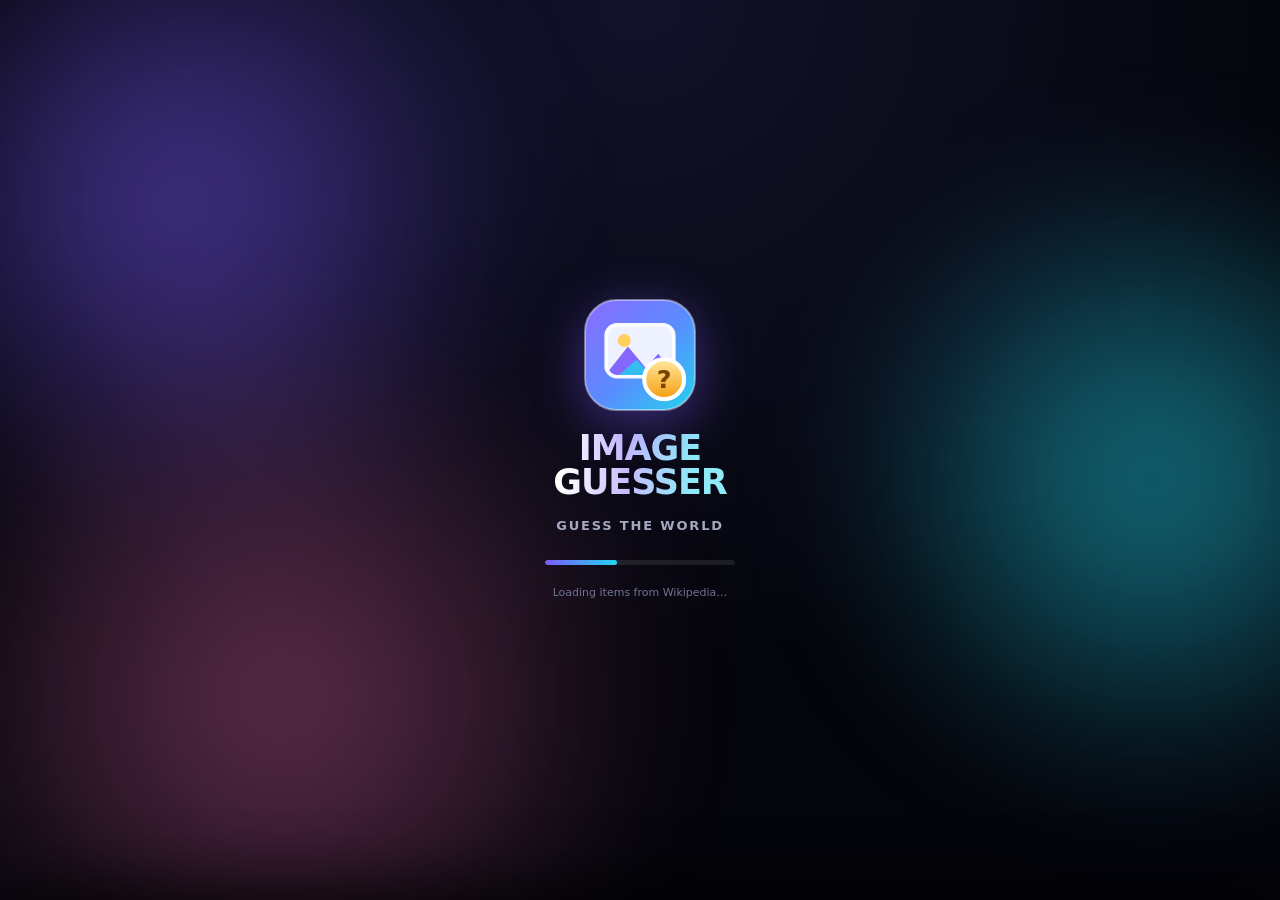
==== commit 4f40b03e: "IMAGE GUESSER 2.0.0 — five games, one wallet - Sound Guesser: 37 licensed Wikimedia Commons clips, r" ====
--- a/index.html
+++ b/index.html
@@ -1,10 +1,10 @@
 <!doctype html>
-<html lang="en" data-theme="dark">
+<html lang="en" data-theme="dark" data-skin="" data-gfx="high">
 <head>
 <meta charset="utf-8">
 <meta name="viewport" content="width=device-width,initial-scale=1,maximum-scale=1,user-scalable=no,viewport-fit=cover">
 <meta name="theme-color" content="#07070e">
-<meta name="description" content="Image Guesser — a worldwide image quiz. One real photo, four names, ten coins for the right answer. Items from Wikipedia and Wikimedia Commons.">
+<meta name="description" content="Image Guesser — five quiz games in one app: images, sounds, spot the difference, colour sort and math. Real photos and clips from Wikipedia and Wikimedia Commons. No ads, no accounts.">
 <meta name="mobile-web-app-capable" content="yes">
 <meta name="apple-mobile-web-app-capable" content="yes">
 <meta name="apple-mobile-web-app-status-bar-style" content="black-translucent">
@@ -335,6 +335,309 @@
 }
 @media (prefers-reduced-motion:reduce){
   *{animation-duration:.001s!important;transition-duration:.06s!important}
+}
+
+/* ================= v2: shell, nav, cards, meta screens ================= */
+:root{
+  --purple:#7c5cff; --purple-2:#a78bfa; --blue:#22d3ee; --blue-2:#3b82f6;
+  --coin:#ffcf5c; --coin2:#f59e0b;
+}
+html[data-skin="sunset"]{ --violet:#ff7a59; --cyan:#ffb020; --purple:#ff7a59; --blue:#ffb020 }
+html[data-skin="emerald"]{ --violet:#10b981; --cyan:#22d3ee; --purple:#10b981; --blue:#22d3ee }
+html[data-skin="royal"]{ --violet:#a855f7; --cyan:#f472b6; --purple:#a855f7; --blue:#f472b6 }
+
+#app{display:flex;flex-direction:column}
+.screen{padding-bottom:calc(84px + env(safe-area-inset-bottom))}
+.screen.nonav{padding-bottom:calc(16px + env(safe-area-inset-bottom))}
+
+/* ---------- wallet bar ---------- */
+.walletbar{display:flex;align-items:center;gap:9px;padding:2px 0 10px;flex:none}
+.who{display:flex;align-items:center;gap:10px;min-width:0;flex:1;background:none;border:0;text-align:left}
+.who .txt{min-width:0}
+.who b{display:block;font-size:13.5px;font-weight:800;letter-spacing:-.01em;white-space:nowrap;overflow:hidden;text-overflow:ellipsis}
+.who span{display:block;font-size:10.5px;color:var(--ink-mute);font-weight:650}
+.lvlbar{height:3px;border-radius:99px;background:rgba(255,255,255,.14);margin-top:4px;overflow:hidden;width:78px}
+.lvlbar i{display:block;height:100%;border-radius:99px;background:linear-gradient(90deg,var(--violet),var(--cyan))}
+
+/* ---------- avatar ---------- */
+.av{position:relative;width:42px;height:42px;flex:none;border-radius:50%;display:grid;place-items:center;
+  background:linear-gradient(140deg,#2a2a55,#151530);border:1.5px solid var(--line-2)}
+.av svg{width:24px;height:24px;stroke:#fff;fill:none;stroke-width:1.8;stroke-linecap:round;stroke-linejoin:round}
+.av .crown{position:absolute;top:-9px;left:50%;transform:translateX(-50%);width:20px;height:14px}
+.av .crown svg{width:20px;height:14px;stroke:none;fill:url(#lgG)}
+.av.fr-gold{border-color:#ffcf5c;box-shadow:0 0 0 2px rgba(255,207,92,.28),0 0 18px rgba(255,207,92,.35)}
+.av.fr-neon{border-color:#22d3ee;box-shadow:0 0 0 2px rgba(34,211,238,.3),0 0 20px rgba(34,211,238,.45)}
+.av.fr-vip::before{content:"";position:absolute;inset:-5px;border-radius:50%;
+  background:conic-gradient(from 0deg,#ffcf5c,#f472b6,#22d3ee,#ffcf5c);filter:blur(6px);opacity:.85;
+  animation:spin 5s linear infinite;z-index:-1}
+.av.big{width:86px;height:86px}
+.av.big svg{width:46px;height:46px}
+@keyframes spin{to{transform:rotate(360deg)}}
+
+/* ---------- home mode cards ---------- */
+.grid2{display:grid;grid-template-columns:1fr 1fr;gap:10px}
+.grid3{display:grid;grid-template-columns:repeat(3,1fr);gap:9px}
+.modecard{position:relative;overflow:hidden;text-align:left;border-radius:22px;padding:14px 13px 13px;
+  border:1px solid var(--line);background:linear-gradient(155deg,rgba(255,255,255,.085),rgba(255,255,255,.025));
+  box-shadow:0 16px 36px -22px rgba(0,0,0,.9);transition:transform .18s var(--ease);display:flex;flex-direction:column;gap:7px;min-height:132px}
+.modecard:active{transform:scale(.975)}
+.modecard.wide{grid-column:1/-1;flex-direction:row;align-items:center;gap:14px;min-height:96px}
+.modecard .mic{width:44px;height:44px;flex:none;border-radius:14px;display:grid;place-items:center;
+  background:linear-gradient(150deg,rgba(124,92,255,.4),rgba(34,211,238,.22));border:1px solid var(--line-2);
+  box-shadow:inset 0 1px 0 rgba(255,255,255,.18)}
+.modecard .mic svg{width:23px;height:23px;stroke:#fff;fill:none;stroke-width:1.85;stroke-linecap:round;stroke-linejoin:round}
+.modecard h3{margin:0;font-size:14.5px;font-weight:850;letter-spacing:-.015em}
+.modecard p{margin:0;font-size:11px;color:var(--ink-dim);line-height:1.35}
+.modecard .go{margin-top:auto;display:flex;align-items:center;gap:5px;font-size:11px;font-weight:800;
+  letter-spacing:.06em;text-transform:uppercase;color:#cfc4ff}
+html[data-theme="light"] .modecard .go{color:#4c3ec9}
+.modecard .glow{position:absolute;right:-28px;top:-28px;width:96px;height:96px;border-radius:50%;
+  background:radial-gradient(circle,rgba(124,92,255,.55),transparent 70%);filter:blur(6px);pointer-events:none}
+.modecard.m2 .glow{background:radial-gradient(circle,rgba(34,211,238,.5),transparent 70%)}
+.modecard.m3 .glow{background:radial-gradient(circle,rgba(244,114,182,.45),transparent 70%)}
+.modecard.m4 .glow{background:radial-gradient(circle,rgba(255,207,92,.45),transparent 70%)}
+.modecard.m5 .glow{background:radial-gradient(circle,rgba(52,211,153,.45),transparent 70%)}
+
+/* quick actions */
+.quick{display:grid;grid-template-columns:repeat(4,1fr);gap:8px;margin-top:12px}
+.quick button{display:flex;flex-direction:column;align-items:center;gap:5px;padding:10px 4px 9px;border-radius:16px;
+  background:var(--glass);border:1px solid var(--line);font-size:10px;font-weight:750;color:var(--ink-dim);
+  transition:transform .16s var(--ease)}
+.quick button:active{transform:scale(.95)}
+.quick svg{width:19px;height:19px;stroke:var(--ink);fill:none;stroke-width:1.85;stroke-linecap:round;stroke-linejoin:round}
+.quick .dot{position:absolute;transform:translate(14px,-8px);width:7px;height:7px;border-radius:50%;background:#f43f5e;
+  box-shadow:0 0 8px rgba(244,63,94,.9)}
+
+/* bottom nav */
+.bottomnav{position:fixed;left:0;right:0;bottom:0;z-index:40;max-width:520px;margin:0 auto;
+  display:grid;grid-template-columns:repeat(5,1fr);gap:2px;
+  padding:7px 8px calc(7px + env(safe-area-inset-bottom));
+  background:rgba(10,10,20,.86);backdrop-filter:blur(18px);border-top:1px solid var(--line)}
+html[data-theme="light"] .bottomnav{background:rgba(255,255,255,.9)}
+.bottomnav button{display:flex;flex-direction:column;align-items:center;gap:3px;padding:6px 2px;border-radius:12px;
+  font-size:9.5px;font-weight:750;color:var(--ink-mute);transition:color .2s,transform .16s}
+.bottomnav button svg{width:21px;height:21px;stroke:currentColor;fill:none;stroke-width:1.85;stroke-linecap:round;stroke-linejoin:round}
+.bottomnav button.on{color:#fff;background:linear-gradient(150deg,rgba(124,92,255,.9),rgba(91,139,255,.75))}
+html[data-theme="light"] .bottomnav button.on{color:#fff}
+.bottomnav button:active{transform:scale(.94)}
+
+/* ---------- generic card/list ---------- */
+.card{border-radius:20px;background:var(--glass);border:1px solid var(--line);padding:14px;box-shadow:var(--shadow)}
+.card + .card{margin-top:10px}
+.card h2,.card h3{margin:0 0 4px;font-size:15px;font-weight:850;letter-spacing:-.015em}
+.card p{margin:0;font-size:12px;color:var(--ink-dim);line-height:1.45}
+.sechead2{display:flex;align-items:center;gap:10px;padding:2px 0 12px;flex:none}
+.sechead2 h1{margin:0;font-size:20px;font-weight:850;letter-spacing:-.02em;flex:1}
+.pill{display:inline-flex;align-items:center;gap:5px;padding:4px 9px;border-radius:99px;font-size:10.5px;font-weight:800;
+  background:var(--glass-2);border:1px solid var(--line-2);color:var(--ink-dim)}
+.pill.gold{background:linear-gradient(135deg,rgba(255,207,92,.2),rgba(245,158,11,.1));border-color:rgba(255,207,92,.35);color:#ffdf8e}
+html[data-theme="light"] .pill.gold{color:#8a5a00}
+.btn{display:flex;align-items:center;justify-content:center;gap:8px;height:48px;border-radius:15px;font-weight:800;
+  font-size:14px;color:#fff;background:linear-gradient(120deg,var(--violet),var(--blue));
+  box-shadow:0 14px 30px -16px rgba(101,88,255,.95);transition:transform .16s var(--ease);width:100%}
+.btn:active{transform:scale(.975)}
+.btn.ghost{background:var(--glass);border:1px solid var(--line);color:var(--ink);box-shadow:none;font-weight:700}
+.btn.gold{background:linear-gradient(120deg,#ffcf5c,#f59e0b);color:#3a2400;box-shadow:0 14px 30px -16px rgba(245,158,11,.9)}
+.btn.sm{height:38px;font-size:12.5px;border-radius:12px}
+.btn:disabled{opacity:.5;box-shadow:none}
+.row2{display:flex;gap:8px;margin-top:10px}
+.progress{height:7px;border-radius:99px;background:rgba(255,255,255,.13);overflow:hidden}
+.progress i{display:block;height:100%;border-radius:99px;background:linear-gradient(90deg,var(--violet),var(--blue));transition:width .4s var(--ease)}
+.progress.gold i{background:linear-gradient(90deg,#ffcf5c,#f59e0b)}
+
+/* tabs */
+.tabs{display:flex;gap:6px;padding:3px;border-radius:14px;background:var(--glass);border:1px solid var(--line);margin-bottom:12px}
+.tabs button{flex:1;height:34px;border-radius:11px;font-size:12px;font-weight:750;color:var(--ink-dim)}
+.tabs button.on{background:linear-gradient(140deg,var(--violet),var(--blue));color:#fff}
+
+/* shop */
+.shopgrid{display:grid;grid-template-columns:1fr 1fr;gap:10px}
+.item{border-radius:18px;border:1px solid var(--line);background:var(--glass);padding:11px;display:flex;flex-direction:column;gap:7px}
+.item .prev{height:64px;border-radius:13px;display:grid;place-items:center;
+  background:linear-gradient(150deg,rgba(124,92,255,.22),rgba(34,211,238,.12));border:1px solid var(--line)}
+.item .prev svg{width:30px;height:30px;stroke:#fff;fill:none;stroke-width:1.7;stroke-linecap:round;stroke-linejoin:round}
+.item b{font-size:12.5px;font-weight:800;letter-spacing:-.01em}
+.item .sub{font-size:10px;color:var(--ink-mute);line-height:1.3}
+.item .buy{display:flex;align-items:center;justify-content:center;gap:5px;height:32px;border-radius:10px;
+  font-size:11.5px;font-weight:800;background:linear-gradient(120deg,#ffcf5c,#f59e0b);color:#3a2400}
+.item .buy.owned{background:var(--glass-2);color:var(--ink-dim);border:1px solid var(--line-2)}
+.item .buy.equipped{background:linear-gradient(120deg,var(--violet),var(--blue));color:#fff}
+.item .buy:active{transform:scale(.97)}
+
+/* daily calendar */
+.cal{display:grid;grid-template-columns:repeat(7,1fr);gap:5px;margin:10px 0}
+.cal .day{border-radius:11px;border:1px solid var(--line);background:var(--glass);padding:7px 2px 6px;text-align:center}
+.cal .day b{display:block;font-size:9px;color:var(--ink-mute);font-weight:800}
+.cal .day .c{font-size:11px;font-weight:850;color:#ffdf8e;margin-top:2px}
+html[data-theme="light"] .cal .day .c{color:#8a5a00}
+.cal .day.got{background:linear-gradient(150deg,rgba(34,197,94,.22),rgba(34,197,94,.08));border-color:rgba(34,197,94,.45)}
+.cal .day.today{background:linear-gradient(150deg,rgba(124,92,255,.34),rgba(34,211,238,.2));border-color:var(--line-2)}
+.cal .day.today .c{color:#fff}
+
+/* wheel */
+.wheelwrap{position:relative;width:min(78vw,300px);aspect-ratio:1;margin:6px auto 4px;display:grid;place-items:center}
+.wheel{width:100%;height:100%;border-radius:50%;position:relative;
+  background:conic-gradient(#7c5cff 0 45deg,#22d3ee 45deg 90deg,#f472b6 90deg 135deg,#ffcf5c 135deg 180deg,
+    #34d399 180deg 225deg,#a78bfa 225deg 270deg,#fb7185 270deg 315deg,#38bdf8 315deg 360deg);
+  box-shadow:0 0 0 6px rgba(255,255,255,.09),0 0 0 8px rgba(255,255,255,.04),0 26px 50px -22px rgba(0,0,0,.9);
+  transition:transform 3.6s cubic-bezier(.16,.9,.12,1);will-change:transform}
+.wheel::after{content:"";position:absolute;inset:22%;border-radius:50%;background:rgba(10,10,22,.55);backdrop-filter:blur(4px)}
+.wheel .hub{position:absolute;top:50%;left:50%;transform:translate(-50%,-50%);
+  width:56px;height:56px;border-radius:50%;z-index:2;
+  background:linear-gradient(150deg,#ffcf5c,#f59e0b);display:grid;place-items:center;font-weight:900;font-size:12px;color:#3a2400;
+  box-shadow:0 6px 18px rgba(0,0,0,.5),inset 0 1px 0 rgba(255,255,255,.6)}
+.wheel .seg{position:absolute;left:50%;top:50%;margin:-7px 0 0 -14px;width:28px;text-align:center;
+  font-size:10.5px;font-weight:900;color:#0a0a16;z-index:1;letter-spacing:-.02em}
+.wheelpin{position:absolute;top:-4px;left:50%;transform:translateX(-50%);width:0;height:0;z-index:3;
+  border-left:9px solid transparent;border-right:9px solid transparent;border-top:16px solid #fff;
+  filter:drop-shadow(0 3px 6px rgba(0,0,0,.6))}
+
+/* boxes */
+.boxgrid{display:grid;grid-template-columns:1fr 1fr;gap:10px}
+.box{border-radius:18px;border:1px solid var(--line);background:var(--glass);padding:12px;text-align:center}
+.box .bx{font-size:34px;line-height:1;margin:2px 0 6px}
+.box b{display:block;font-size:12.5px;font-weight:850}
+.box .odds{font-size:9.5px;color:var(--ink-mute);margin:3px 0 8px;line-height:1.35}
+.box .price{display:inline-flex;align-items:center;gap:5px;font-size:11.5px;font-weight:850;color:#ffdf8e}
+html[data-theme="light"] .box .price{color:#8a5a00}
+
+/* achievements / missions */
+.arow{display:flex;align-items:center;gap:11px;padding:11px 0;border-bottom:1px solid var(--line)}
+.arow:last-child{border-bottom:0}
+.arow .aic{width:36px;height:36px;flex:none;border-radius:12px;display:grid;place-items:center;
+  background:linear-gradient(150deg,rgba(255,207,92,.22),rgba(245,158,11,.1));border:1px solid var(--line-2)}
+.arow .aic svg{width:18px;height:18px;stroke:#ffcf5c;fill:none;stroke-width:1.9;stroke-linecap:round;stroke-linejoin:round}
+.arow .at{flex:1;min-width:0}
+.arow .at b{display:block;font-size:12.5px;font-weight:800}
+.arow .at span{font-size:10.5px;color:var(--ink-mute)}
+.arow .claim{flex:none;height:30px;padding:0 12px;border-radius:9px;font-size:11px;font-weight:800;
+  background:linear-gradient(120deg,#ffcf5c,#f59e0b);color:#3a2400}
+.arow .claim.done{background:var(--glass-2);color:var(--ink-mute);border:1px solid var(--line)}
+.arow .claim:disabled{opacity:.55}
+
+/* profile stats */
+.statgrid{display:grid;grid-template-columns:repeat(3,1fr);gap:8px;margin-top:10px}
+.statgrid .s{border-radius:14px;background:var(--glass);border:1px solid var(--line);padding:9px 6px;text-align:center}
+.statgrid .s b{display:block;font-size:15px;font-weight:850;letter-spacing:-.02em}
+.statgrid .s span{font-size:9.5px;color:var(--ink-mute);font-weight:700;text-transform:uppercase;letter-spacing:.06em}
+
+/* leaderboard rows */
+.lbrow{display:flex;align-items:center;gap:10px;padding:9px 0;border-bottom:1px solid var(--line);font-size:12.5px}
+.lbrow:last-child{border-bottom:0}
+.lbrow .rk{width:24px;height:24px;border-radius:8px;display:grid;place-items:center;font-size:11px;font-weight:850;
+  background:var(--glass-2);border:1px solid var(--line-2);color:var(--ink-dim)}
+.lbrow .rk.g{background:linear-gradient(140deg,#ffcf5c,#f59e0b);color:#3a2400;border:0}
+.lbrow .nm{flex:1;min-width:0;font-weight:700;white-space:nowrap;overflow:hidden;text-overflow:ellipsis}
+.lbrow .sc{font-weight:850;font-variant-numeric:tabular-nums}
+
+/* ---------- MODE: sound ---------- */
+.soundstage{border-radius:22px;border:1px solid var(--line-2);background:linear-gradient(160deg,#141428,#0a0a14);
+  padding:20px 16px;display:flex;flex-direction:column;align-items:center;gap:12px;box-shadow:var(--shadow)}
+html[data-theme="light"] .soundstage{background:linear-gradient(160deg,#e9ebf8,#dde0f2)}
+.bars{display:flex;align-items:flex-end;gap:4px;height:64px}
+.bars i{width:6px;border-radius:4px;background:linear-gradient(180deg,var(--blue),var(--violet));height:12px;
+  transition:height .12s linear}
+.bars.play i{animation:eq .7s ease-in-out infinite alternate}
+@keyframes eq{from{height:10px}to{height:58px}}
+.playbtn{width:74px;height:74px;border-radius:50%;display:grid;place-items:center;
+  background:linear-gradient(150deg,var(--violet),var(--blue));box-shadow:0 18px 34px -14px rgba(101,88,255,.95);
+  transition:transform .16s var(--ease)}
+.playbtn:active{transform:scale(.94)}
+.playbtn svg{width:30px;height:30px;fill:#fff;stroke:none}
+.vol{display:flex;align-items:center;gap:9px;width:100%;max-width:260px}
+.vol input{flex:1;accent-color:var(--violet);height:4px}
+.vol svg{width:16px;height:16px;stroke:var(--ink-dim);fill:none;stroke-width:2}
+
+/* ---------- MODE: find the difference ---------- */
+.diffwrap{position:relative;border-radius:18px;overflow:hidden;border:1px solid var(--line-2);background:#0a0a14;
+  display:grid;grid-template-columns:1fr 1fr;gap:2px;touch-action:none}
+.diffwrap canvas{width:100%;height:auto;display:block}
+.diffwrap.zoom{grid-template-columns:1fr}
+.diffwrap.zoom canvas:nth-child(2){display:none}
+.diffbar{display:flex;align-items:center;gap:8px;margin:9px 0 6px}
+.diffbar .chipx{flex:1;display:flex;align-items:center;gap:6px;font-size:11.5px;font-weight:750;color:var(--ink-dim)}
+.diffbar .chipx b{color:var(--ink);font-size:13px}
+.zoombar{display:flex;gap:6px}
+.zoombar button{width:34px;height:34px;border-radius:11px;background:var(--glass);border:1px solid var(--line);
+  display:grid;place-items:center;font-size:15px;font-weight:800;color:var(--ink)}
+
+/* ---------- MODE: color sort ---------- */
+.tubewrap{display:flex;flex-wrap:wrap;gap:10px 8px;justify-content:center;padding:14px 4px;
+  border-radius:22px;border:1px solid var(--line);background:linear-gradient(165deg,rgba(124,92,255,.12),rgba(34,211,238,.06));
+  min-height:220px;align-content:center}
+.tube{position:relative;width:44px;height:150px;border-radius:8px 8px 20px 20px;display:flex;flex-direction:column-reverse;
+  align-items:center;gap:2px;padding:4px 4px 8px;cursor:pointer;
+  background:linear-gradient(180deg,rgba(255,255,255,.10),rgba(255,255,255,.03));
+  border:1.5px solid rgba(255,255,255,.28);border-top:0;
+  box-shadow:inset 0 -8px 18px rgba(255,255,255,.09),0 8px 18px -12px rgba(0,0,0,.8);
+  transition:transform .16s var(--ease),box-shadow .2s}
+html[data-theme="light"] .tube{background:linear-gradient(180deg,rgba(255,255,255,.85),rgba(230,232,248,.7));
+  border-color:rgba(30,32,70,.18)}
+.tube.sel{transform:translateY(-10px);box-shadow:0 0 0 2px rgba(124,92,255,.9),0 14px 24px -12px rgba(124,92,255,.9)}
+.tube .ball{width:34px;height:30px;border-radius:50%;flex:none;
+  box-shadow:inset -3px -4px 8px rgba(0,0,0,.32),inset 3px 3px 7px rgba(255,255,255,.45)}
+.tube .ball.pop{animation:ballpop .22s var(--ease)}
+@keyframes ballpop{0%{transform:translateY(0) scale(1)}50%{transform:translateY(-12px) scale(1.1)}100%{transform:translateY(0) scale(1)}}
+.tube.done{box-shadow:0 0 0 2px rgba(34,197,94,.7),0 12px 22px -14px rgba(34,197,94,.9)}
+
+/* ---------- MODE: math ---------- */
+.mathq{border-radius:22px;border:1px solid var(--line-2);background:linear-gradient(160deg,#151530,#0b0b18);
+  padding:26px 18px;text-align:center;box-shadow:var(--shadow)}
+html[data-theme="light"] .mathq{background:linear-gradient(160deg,#e9ebf8,#dde0f2)}
+.mathq .qtext{font-size:clamp(26px,9vw,40px);font-weight:900;letter-spacing:-.02em;line-height:1.15}
+.mathq .sub{font-size:11px;color:var(--ink-mute);margin-top:6px;font-weight:700;letter-spacing:.08em;text-transform:uppercase}
+.timerbar{height:6px;border-radius:99px;background:rgba(255,255,255,.13);overflow:hidden;margin-top:12px}
+.timerbar i{display:block;height:100%;background:linear-gradient(90deg,#34d399,#fbbf24,#ef4444);
+  border-radius:99px;transition:width .25s linear}
+.numinput{display:flex;gap:8px;margin-top:10px}
+.numinput input{flex:1;height:52px;border-radius:14px;background:var(--glass);border:1px solid var(--line-2);
+  color:var(--ink);font-size:20px;font-weight:800;text-align:center;font-variant-numeric:tabular-nums}
+.numinput input:focus{outline:2px solid var(--violet)}
+
+/* reward popup */
+#reward{position:fixed;inset:0;z-index:90;display:grid;place-items:center;padding:24px;
+  background:rgba(5,5,12,.72);backdrop-filter:blur(6px);opacity:0;visibility:hidden;transition:opacity .3s}
+#reward.on{opacity:1;visibility:visible}
+#reward .box2{width:100%;max-width:330px;border-radius:26px;padding:24px 20px;text-align:center;
+  background:linear-gradient(170deg,#1b1b36,#0d0d1c);border:1px solid var(--line-2);
+  box-shadow:0 30px 70px -24px rgba(0,0,0,.95);transform:scale(.9);transition:transform .34s var(--ease)}
+html[data-theme="light"] #reward .box2{background:linear-gradient(170deg,#fff,#eef0fb)}
+#reward.on .box2{transform:none}
+#reward .ic{width:82px;height:82px;margin:0 auto 10px;border-radius:50%;display:grid;place-items:center;
+  background:radial-gradient(circle at 35% 30%,#fff3c4,#ffcf5c 55%,#e79b12);
+  box-shadow:0 14px 34px -10px rgba(245,158,11,.8),inset 0 0 0 3px rgba(255,255,255,.5)}
+#reward .ic svg{width:38px;height:38px;stroke:#7a4400;fill:none;stroke-width:2;stroke-linecap:round;stroke-linejoin:round}
+#reward h3{margin:0 0 4px;font-size:19px;font-weight:900;letter-spacing:-.02em}
+#reward p{margin:0 0 14px;font-size:12.5px;color:var(--ink-dim)}
+
+/* toast & misc */
+.mini{font-size:10.5px;color:var(--ink-mute);line-height:1.45}
+.center{text-align:center}
+.mt8{margin-top:8px}.mt12{margin-top:12px}.mt16{margin-top:16px}
+.hidden{display:none!important}
+.badge{display:inline-flex;align-items:center;gap:4px;padding:3px 8px;border-radius:99px;font-size:10px;font-weight:800;
+  background:rgba(34,197,94,.18);border:1px solid rgba(34,197,94,.4);color:#8bf0b0}
+html[data-theme="light"] .badge{color:#0a6b32}
+@media (max-width:360px){
+  .grid2{gap:8px}
+  .modecard{padding:12px 11px;min-height:124px}
+  .tube{width:38px;height:132px}
+  .tube .ball{width:29px;height:26px}
+}
+
+/* diff + sort layout polish */
+#diffdiff{flex:0 0 auto;grid-auto-rows:auto;gap:8px}
+#diffdiff .card{padding:10px 12px}
+#mode-diff .diffwrap{max-height:none}
+#mode-sort .tubewrap{flex:1 1 auto;align-content:center}
+#rewards .card p.mini{margin-top:10px}
+#mode-math .answers{grid-auto-rows:minmax(52px,auto)}
+
+/* phones: stack the two photos so each one is large enough to tap */
+@media (max-width:520px){
+  .diffwrap{grid-template-columns:1fr}
+  .diffwrap.zoom canvas:nth-child(2){display:none}
+  #mode-diff .diffwrap{gap:3px}
 }
 
 </style>
@@ -384,6 +687,38 @@
     <symbol id="i-chev" viewBox="0 0 24 24"><path d="M9 6l6 6-6 6"/></symbol>
     <symbol id="i-check" viewBox="0 0 24 24"><path d="M4.5 12.5l5 5 10-11"/></symbol>
     <symbol id="i-x" viewBox="0 0 24 24"><path d="M6 6l12 12M18 6L6 18"/></symbol>
+    <symbol id="i-home" viewBox="0 0 24 24"><path d="M4 11l8-6.5 8 6.5v8.5a1 1 0 0 1-1 1H5a1 1 0 0 1-1-1z"/><path d="M9.5 20.5V14h5v6.5"/></symbol>
+    <symbol id="i-shop" viewBox="0 0 24 24"><path d="M4 8h16l-1.2 11.2a2 2 0 0 1-2 1.8H7.2a2 2 0 0 1-2-1.8z"/><path d="M9 8V6a3 3 0 0 1 6 0v2"/></symbol>
+    <symbol id="i-gift" viewBox="0 0 24 24"><path d="M3 9.5h18V14H3zM4.5 14v6.5h15V14M12 9.5v11"/><path d="M12 9.5S10.8 4 8.2 4a2.2 2.2 0 0 0 0 5.5zM12 9.5S13.2 4 15.8 4a2.2 2.2 0 0 1 0 5.5z"/></symbol>
+    <symbol id="i-user" viewBox="0 0 24 24"><circle cx="12" cy="8.5" r="3.8"/><path d="M4.5 21a7.5 7.5 0 0 1 15 0"/></symbol>
+    <symbol id="i-trophy" viewBox="0 0 24 24"><path d="M8 4h8v5a4 4 0 0 1-8 0z"/><path d="M8 5.5H5.5A2.5 2.5 0 0 0 8 9M16 5.5h2.5A2.5 2.5 0 0 1 16 9M12 13v4M9 21h6M10 21v-2.2h4V21"/></symbol>
+    <symbol id="i-wheel" viewBox="0 0 24 24"><circle cx="12" cy="12" r="9"/><path d="M12 3v9l6.4 6.4M12 12l-6.4 6.4M12 12l6.4-6.4M12 12L5.6 5.6"/></symbol>
+    <symbol id="i-box" viewBox="0 0 24 24"><path d="M3.5 8.5L12 4l8.5 4.5v7L12 20l-8.5-4.5z"/><path d="M3.5 8.5L12 13l8.5-4.5M12 13v7"/></symbol>
+    <symbol id="i-chart" viewBox="0 0 24 24"><path d="M4 20V10M10 20V4M16 20v-7M22 20H2"/></symbol>
+    <symbol id="i-target" viewBox="0 0 24 24"><circle cx="12" cy="12" r="8.5"/><circle cx="12" cy="12" r="4.5"/><circle cx="12" cy="12" r="1"/></symbol>
+    <symbol id="i-flame" viewBox="0 0 24 24"><path d="M12 3s5.5 4.5 5.5 9.5a5.5 5.5 0 0 1-11 0C6.5 9 9 7 9 7s.5 2.5 2 3.5c0-2.5 1-7.5 1-7.5z"/></symbol>
+    <symbol id="i-star" viewBox="0 0 24 24"><path d="M12 3.5l2.6 5.4 5.9.8-4.3 4.2 1 5.9-5.2-2.8-5.2 2.8 1-5.9L3.5 9.7l5.9-.8z"/></symbol>
+    <symbol id="i-crown" viewBox="0 0 24 24"><path d="M3 8l4.2 3L12 4l4.8 7L21 8l-1.6 10.5H4.6z"/></symbol>
+    <symbol id="i-bolt" viewBox="0 0 24 24"><path d="M13 2L4.5 13.5H11L10 22l8.5-11.5H12z"/></symbol>
+    <symbol id="i-hint" viewBox="0 0 24 24"><path d="M9 18h6M10 21h4"/><path d="M12 3a6 6 0 0 0-3.5 10.9c.5.4.8 1 .8 1.6V17h5.4v-1.5c0-.6.3-1.2.8-1.6A6 6 0 0 0 12 3z"/></symbol>
+    <symbol id="i-skip" viewBox="0 0 24 24"><path d="M4 5l9 7-9 7zM19 5v14"/></symbol>
+    <symbol id="i-undo" viewBox="0 0 24 24"><path d="M4 10h9a5 5 0 0 1 0 10H8"/><path d="M4 10l4-4M4 10l4 4"/></symbol>
+    <symbol id="i-restart" viewBox="0 0 24 24"><path d="M20 12a8 8 0 1 1-2.3-5.7M20 4v5h-5"/></symbol>
+    <symbol id="i-clock" viewBox="0 0 24 24"><circle cx="12" cy="12" r="9"/><path d="M12 7.5V12l3.2 2"/></symbol>
+    <symbol id="i-image" viewBox="0 0 24 24"><rect x="3" y="4.5" width="18" height="15" rx="3"/><circle cx="8.5" cy="9.5" r="1.6"/><path d="M3.5 17l5-5 4 4 3-2.5 5 4.5"/></symbol>
+    <symbol id="i-diff" viewBox="0 0 24 24"><rect x="2.5" y="5" width="8.5" height="14" rx="2"/><rect x="13" y="5" width="8.5" height="14" rx="2"/><path d="M15.5 12h3.5"/></symbol>
+    <symbol id="i-tube" viewBox="0 0 24 24"><path d="M8 3h8v13a4 4 0 0 1-8 0z"/><path d="M8 10h8M8 13.5h8"/></symbol>
+    <symbol id="i-math" viewBox="0 0 24 24"><path d="M5 7h6M8 4v6M5 17h6M13 6l6 6M19 6l-6 6M13 18h6"/></symbol>
+    <symbol id="i-save" viewBox="0 0 24 24"><path d="M5 3.5h11L20 7v13.5H5z"/><path d="M8 3.5v6h7v-6M8 20.5v-6h8v6"/></symbol>
+    <symbol id="i-key" viewBox="0 0 24 24"><circle cx="8" cy="12" r="4"/><path d="M12 12h9M18 12v3M15.5 12v2.5"/></symbol>
+    <symbol id="i-av-fox" viewBox="0 0 24 24"><path d="M4 5l3 2h10l3-2-1 9a6 6 0 0 1-6 5 6 6 0 0 1-6-5z"/><path d="M9 11h.5M14.5 11h.5M12 14v1.5"/></symbol>
+    <symbol id="i-av-owl" viewBox="0 0 24 24"><circle cx="12" cy="12" r="8"/><circle cx="9" cy="10" r="1.6"/><circle cx="15" cy="10" r="1.6"/><path d="M12 13l-1.5 2h3z"/></symbol>
+    <symbol id="i-av-bot" viewBox="0 0 24 24"><rect x="4.5" y="7" width="15" height="12" rx="4"/><path d="M12 3v4M9 13h.5M14.5 13h.5M9.5 16.5h5"/></symbol>
+    <symbol id="i-av-cat" viewBox="0 0 24 24"><path d="M5 9l1-5 4 3h4l4-3 1 5v5a6 6 0 0 1-12 0z"/><path d="M9.5 12h.5M14 12h.5M11 15h2"/></symbol>
+    <symbol id="i-av-astro" viewBox="0 0 24 24"><circle cx="12" cy="11" r="5"/><path d="M4 17.5c2.5 2 13.5 2 16 0M8.5 15l-2 5M15.5 15l2 5"/><path d="M9.8 10h.5M13.7 10h.5"/></symbol>
+    <symbol id="i-av-rocket" viewBox="0 0 24 24"><path d="M12 3c3 2 4.5 5.5 4.5 9L12 16l-4.5-4c0-3.5 1.5-7 4.5-9z"/><path d="M12 16v5M9 13l-3 2M15 13l3 2"/></symbol>
+    <symbol id="i-cloud-off" viewBox="0 0 24 24"><path d="M3 3l18 18"/><path d="M17.5 17.5H7a4 4 0 0 1-.6-7.96M8.5 5.6A6 6 0 0 1 18 10a3.6 3.6 0 0 1 2.4 5.2"/></symbol>
+    <symbol id="i-volume" viewBox="0 0 24 24"><path d="M11 5L6 9H3v6h3l5 4z"/><path d="M16 9a4 4 0 0 1 0 6"/></symbol>
     <symbol id="c-sparkle" viewBox="0 0 24 24"><path d="M12 3l1.9 5.1L19 10l-5.1 1.9L12 17l-1.9-5.1L5 10l5.1-1.9z"/><path d="M18.5 15.5l.8 2.2 2.2.8-2.2.8-.8 2.2-.8-2.2-2.2-.8 2.2-.8z"/></symbol>
     <symbol id="c-paw" viewBox="0 0 24 24"><ellipse cx="7" cy="8" rx="2" ry="2.6"/><ellipse cx="12" cy="6.4" rx="2" ry="2.7"/><ellipse cx="17" cy="8" rx="2" ry="2.6"/><path d="M12 11c3 0 5.4 2.3 5.4 4.7 0 1.9-1.5 3.1-3.3 3.1-1 0-1.4-.3-2.1-.3s-1.1.3-2.1.3c-1.8 0-3.3-1.2-3.3-3.1C6.6 13.3 9 11 12 11z"/></symbol>
     <symbol id="c-chip" viewBox="0 0 24 24"><rect x="7" y="7" width="10" height="10" rx="2"/><path d="M10 3v4M14 3v4M10 17v4M14 17v4M3 10h4M3 14h4M17 10h4M17 14h4"/></symbol>
@@ -392,106 +727,346 @@
     <symbol id="c-leaf" viewBox="0 0 24 24"><path d="M20 4c0 8-5 12-11 12H5c0-7 5-12 11-12z"/><path d="M4 21c1-6 5-9 9-11"/></symbol>
     <symbol id="c-column" viewBox="0 0 24 24"><path d="M4 20h16M6 20V8M10 20V8M14 20V8M18 20V8M3 8h18l-9-5z"/></symbol>
     <symbol id="c-flask" viewBox="0 0 24 24"><path d="M9 3h6M10 3v6L5.5 17A2.5 2.5 0 0 0 7.8 21h8.4a2.5 2.5 0 0 0 2.3-4L14 9V3"/><path d="M7.5 15h9"/></symbol>
-    <symbol id="c-city" viewBox="0 0 24 24"><path d="M3 21V9l5-3v15M8 21V11l6-3v13M14 21V13l6-2v10M3 21h18"/><path d="M5.5 12v.5M5.5 15.5v.5M11 14v.5M11 17.5v.5M17 16v.5"/></symbol>
-    <symbol id="c-ball" viewBox="0 0 24 24"><circle cx="12" cy="12" r="9"/><path d="M12 7.5l3.5 2.5-1.3 4h-4.4L8.5 10z"/><path d="M12 3v4.5M20.5 9.5l-5 1M18 19.5l-3.5-3.5M6 19.5l3.5-3.5M3.5 9.5l5 1"/></symbol>
+    <symbol id="c-city" viewBox="0 0 24 24"><path d="M3 21V9l5-3v15M8 21V11l6-3v13M14 21V13l6-2v10M3 21h18"/></symbol>
+    <symbol id="c-ball" viewBox="0 0 24 24"><circle cx="12" cy="12" r="9"/><path d="M12 7.5l3.5 2.5-1.3 4h-4.4L8.5 10z"/></symbol>
     <symbol id="c-house" viewBox="0 0 24 24"><path d="M4 11l8-6 8 6v9a1 1 0 0 1-1 1H5a1 1 0 0 1-1-1z"/><path d="M9.5 21v-6h5v6"/></symbol>
-    <symbol id="c-palette" viewBox="0 0 24 24"><path d="M12 3a9 9 0 1 0 0 18c1.4 0 2-1 2-2s-.7-1.6-.7-2.6c0-1.2 1-2.2 2.2-2.2H18a3 3 0 0 0 3-3c0-4.4-4-8.2-9-8.2z"/><circle cx="8" cy="10" r="1.2" fill="currentColor" stroke="none"/><circle cx="12" cy="7.6" r="1.2" fill="currentColor" stroke="none"/><circle cx="16" cy="10" r="1.2" fill="currentColor" stroke="none"/></symbol>
+    <symbol id="c-palette" viewBox="0 0 24 24"><path d="M12 3a9 9 0 1 0 0 18c1.4 0 2-1 2-2s-.7-1.6-.7-2.6c0-1.2 1-2.2 2.2-2.2H18a3 3 0 0 0 3-3c0-4.4-4-8.2-9-8.2z"/><circle cx="8" cy="10" r="1.2" fill="currentColor" stroke="none"/><circle cx="12" cy="7.6" r="1.2" fill="currentColor" stroke="none"/></symbol>
     <symbol id="c-globe" viewBox="0 0 24 24"><circle cx="12" cy="12" r="9"/><path d="M3 12h18M12 3c2.4 2.4 3.6 5.6 3.6 9s-1.2 6.6-3.6 9c-2.4-2.4-3.6-5.6-3.6-9S9.6 5.4 12 3z"/></symbol>
-    <symbol id="i-cloud-off" viewBox="0 0 24 24"><path d="M3 3l18 18"/><path d="M17.5 17.5H7a4 4 0 0 1-.6-7.96M8.5 5.6A6 6 0 0 1 18 10a3.6 3.6 0 0 1 2.4 5.2"/></symbol>
-
   </defs>
 </svg>
 
 <div id="app">
 
   <!-- ============ SPLASH ============ -->
-  <section class="screen on" id="splash">
-    <div class="mark"><svg width="112" height="112"><use href="#logo"/></svg></div>
-    <div class="wordmark" style="font-size:34px"><b>IMAGE</b> <b>GUESSER</b></div>
-    <div class="tag" data-i18n="tagline">Guess the world</div>
-    <div class="loadbar"><i></i></div>
-    <div class="splash-note" data-i18n="loading">Loading items from Wikipedia…</div>
+  <section class="screen nonav on" id="splash">
+    <div style="flex:1;display:flex;flex-direction:column;align-items:center;justify-content:center;gap:18px">
+      <div class="mark"><svg width="116" height="116"><use href="#logo"/></svg></div>
+      <div class="wordmark" style="font-size:35px"><b>IMAGE</b> <b>GUESSER</b></div>
+      <div class="tag" data-i18n="tagline">Guess the world</div>
+      <div class="loadbar"><i></i></div>
+      <div class="splash-note" data-i18n="loading">Loading items from Wikipedia…</div>
+    </div>
   </section>
 
   <!-- ============ HOME ============ -->
   <section class="screen" id="home">
-    <div class="toprow">
-      <div class="brandmini"><svg width="26" height="26" style="border-radius:8px"><use href="#logo"/></svg> Image Guesser</div>
+    <div class="walletbar">
+      <button class="who" id="whoBtn">
+        <span class="av" id="homeAvatar"><svg><use href="#i-av-fox"/></svg></span>
+        <span class="txt"><b id="homeName">Player</b><span id="homeLvl">Level 1</span>
+          <span class="lvlbar"><i id="homeXp" style="width:10%"></i></span></span>
+      </button>
       <div class="coinpill" id="coinHome"><span class="coin"></span><span class="cval">0</span></div>
     </div>
 
-    <div class="hero">
-      <div class="mark"><svg width="94" height="94"><use href="#logo"/></svg></div>
-      <div class="wordmark" style="font-size:37px"><b>IMAGE</b> <b>GUESSER</b></div>
-      <div class="sub" data-i18n="homeSub">One photo. Four names. Pick the right one.</div>
-      <div class="peek" id="peek"></div>
-      <div class="peekcap" data-i18n="peek">A little of what is waiting for you</div>
-    </div>
-
-    <div class="stats">
-      <div class="stat"><b class="cval">0</b><span data-i18n="coins">Coins</span></div>
-      <div class="stat"><b id="statBest">0</b><span data-i18n="best">Best streak</span></div>
-      <div class="stat"><b id="statAns">0</b><span data-i18n="answered">Answered</span></div>
-    </div>
-
-    <div class="sectlabel"><span data-i18n="categories">Category</span><span id="catCount">1,677 items</span></div>
-    <div class="chips" id="chips"></div>
-
-    <button class="startbtn" id="btnStart">
-      <svg width="19" height="19" style="stroke:none"><use href="#i-play"/></svg>
-      <span data-i18n="start">START GAME</span>
-    </button>
-    <div class="ghostrow">
-      <button class="ghost" id="btnHow"><svg width="16" height="16" style="stroke:currentColor;fill:none;stroke-width:2"><use href="#i-book"/></svg><span data-i18n="howto">How to play</span></button>
-      <button class="ghost" id="btnSettingsHome"><svg width="16" height="16" style="stroke:currentColor;fill:none;stroke-width:2"><use href="#i-gear"/></svg><span data-i18n="settings">Settings</span></button>
-    </div>
-    <div class="foot" data-i18n="foot">Images &amp; facts from Wikipedia and Wikimedia Commons<br>Not affiliated with the Wikimedia Foundation</div>
+    <div class="sechead2" style="padding-bottom:8px">
+      <div class="wordmark" style="font-size:23px;text-align:left"><b>IMAGE</b> <b>GUESSER</b></div>
+      <button class="iconbtn" id="btnSettingsHome"><svg><use href="#i-gear"/></svg></button>
+    </div>
+
+    <div class="grid2">
+      <button class="modecard wide m1" data-mode="image">
+        <span class="glow"></span>
+        <span class="mic"><svg><use href="#i-image"/></svg></span>
+        <span style="flex:1;min-width:0">
+          <h3 data-i18n="modeImage">Image Guesser</h3>
+          <p data-i18n="modeImageSub">One photo, four names, ten coins.</p>
+          <span class="go"><span id="progImage">1,677 items</span> <svg width="12" height="12" style="stroke:currentColor;fill:none;stroke-width:2.4"><use href="#i-chev"/></svg></span>
+        </span>
+      </button>
+
+      <button class="modecard m2" data-mode="sound">
+        <span class="glow"></span>
+        <span class="mic"><svg><use href="#i-sound"/></svg></span>
+        <h3 data-i18n="modeSound">Sound Guesser</h3>
+        <p data-i18n="modeSoundSub">Name what you hear.</p>
+        <span class="go"><span id="progSound">37 clips</span> <svg width="12" height="12" style="stroke:currentColor;fill:none;stroke-width:2.4"><use href="#i-chev"/></svg></span>
+      </button>
+
+      <button class="modecard m3" data-mode="diff">
+        <span class="glow"></span>
+        <span class="mic"><svg><use href="#i-diff"/></svg></span>
+        <h3 data-i18n="modeDiff">Find the Difference</h3>
+        <p data-i18n="modeDiffSub">Spot every change.</p>
+        <span class="go"><span data-i18n="play">Play</span> <svg width="12" height="12" style="stroke:currentColor;fill:none;stroke-width:2.4"><use href="#i-chev"/></svg></span>
+      </button>
+
+      <button class="modecard m4" data-mode="sort">
+        <span class="glow"></span>
+        <span class="mic"><svg><use href="#i-tube"/></svg></span>
+        <h3 data-i18n="modeSort">Color Sort Master</h3>
+        <p data-i18n="modeSortSub">Sort the balls.</p>
+        <span class="go"><span data-i18n="play">Play</span> <svg width="12" height="12" style="stroke:currentColor;fill:none;stroke-width:2.4"><use href="#i-chev"/></svg></span>
+      </button>
+
+      <button class="modecard m5" data-mode="math">
+        <span class="glow"></span>
+        <span class="mic"><svg><use href="#i-math"/></svg></span>
+        <h3 data-i18n="modeMath">Math Master</h3>
+        <p data-i18n="modeMathSub">Fast brains win.</p>
+        <span class="go"><span data-i18n="play">Play</span> <svg width="12" height="12" style="stroke:currentColor;fill:none;stroke-width:2.4"><use href="#i-chev"/></svg></span>
+      </button>
+    </div>
+
+    <div class="quick">
+      <button id="qDaily"><span class="dot" id="dotDaily"></span><svg><use href="#i-gift"/></svg><span data-i18n="daily">Daily</span></button>
+      <button id="qSpin"><svg><use href="#i-wheel"/></svg><span data-i18n="spin">Spin</span></button>
+      <button id="qBoxes"><svg><use href="#i-box"/></svg><span data-i18n="boxes">Boxes</span></button>
+      <button id="qAch"><svg><use href="#i-trophy"/></svg><span data-i18n="achievements">Awards</span></button>
+    </div>
+
+    <div class="card mt12">
+      <div style="display:flex;align-items:center;gap:10px">
+        <div class="aic" style="width:34px;height:34px;border-radius:11px;display:grid;place-items:center;background:linear-gradient(150deg,rgba(124,92,255,.4),rgba(34,211,238,.2));border:1px solid var(--line-2)">
+          <svg width="17" height="17" style="stroke:#fff;fill:none;stroke-width:1.9"><use href="#i-target"/></svg>
+        </div>
+        <div style="flex:1;min-width:0">
+          <b style="font-size:12.5px" data-i18n="dailyChallenge">Daily challenge</b>
+          <p class="mini" id="dailyChallengeSub">Play all five modes today for a bonus</p>
+        </div>
+        <button class="btn sm" id="btnDailyAll" style="width:auto;padding:0 14px" data-i18n="play">Play</button>
+      </div>
+      <div class="progress mt8"><i id="dailyProg" style="width:0%"></i></div>
+    </div>
   </section>
 
-  <!-- ============ GAME ============ -->
-  <section class="screen" id="game">
+  <!-- ============ MODE 1: IMAGE ============ -->
+  <section class="screen nonav" id="mode-image">
     <div class="gbar">
-      <button class="iconbtn" id="btnBack" aria-label="Back"><svg><use href="#i-back"/></svg></button>
-      <div class="gprog">
-        <b id="qNum">Question 1</b>
-        <span id="qCat">All items</span>
-      </div>
+      <button class="iconbtn" data-back><svg><use href="#i-back"/></svg></button>
+      <div class="gprog"><b id="qNum">Question 1</b><span id="qCat">All items</span></div>
       <div class="coinpill" id="coinGame"><span class="coin"></span><span class="cval">0</span></div>
       <button class="iconbtn" id="btnRefresh" aria-label="Refresh"><svg><use href="#i-refresh"/></svg></button>
     </div>
-
     <div class="imgcard veiled loading" id="imgcard">
       <img id="qimg" alt="Item to identify" referrerpolicy="no-referrer">
       <span class="tagpill" id="tagpill">Animals</span>
-      <div class="veil">
-        <div class="q">?</div>
-        <div class="hint" data-i18n="tapReveal">Tap an answer to reveal the image</div>
-      </div>
+      <div class="veil"><div class="q">?</div><div class="hint" data-i18n="tapReveal">Tap an answer to reveal the image</div></div>
       <div class="errbox">
         <svg><use href="#i-cloud-off"/></svg>
         <div id="errmsg">Image could not be loaded</div>
         <button class="ghost" id="btnImgRetry" style="height:38px;padding:0 16px;flex:none" data-i18n="retry">Retry</button>
       </div>
     </div>
-
     <div class="prompt"><span data-i18n="whatIsThis">What is this item?</span></div>
     <div class="answers" id="answers"></div>
-
     <div class="reveal" id="reveal">
-      <div class="txt">
-        <div class="name" id="revName">—</div>
-        <div class="meta" id="revMeta"></div>
+      <div class="txt"><div class="name" id="revName">—</div><div class="meta" id="revMeta"></div></div>
+      <button class="nextbtn" id="btnNext"><span data-i18n="next">Next</span><svg width="15" height="15" style="stroke:none"><use href="#i-next"/></svg></button>
+    </div>
+  </section>
+
+  <!-- ============ MODE 2: SOUND ============ -->
+  <section class="screen nonav" id="mode-sound">
+    <div class="gbar">
+      <button class="iconbtn" data-back><svg><use href="#i-back"/></svg></button>
+      <div class="gprog"><b id="sNum">Sound 1</b><span id="sCat">All sounds</span></div>
+      <div class="coinpill" id="coinSound"><span class="coin"></span><span class="cval">0</span></div>
+      <button class="iconbtn" id="btnSoundSkip" aria-label="Skip"><svg><use href="#i-skip"/></svg></button>
+    </div>
+    <div class="soundstage">
+      <div class="bars" id="sbars"><i></i><i></i><i></i><i></i><i></i><i></i><i></i><i></i><i></i><i></i><i></i><i></i></div>
+      <button class="playbtn" id="btnPlay" aria-label="Play sound"><svg><use href="#i-play"/></svg></button>
+      <div class="mini" id="sHintText">Tap to play</div>
+      <div class="vol"><svg><use href="#i-volume"/></svg><input id="volSlider" type="range" min="0" max="1" step="0.05" value="0.9"></div>
+    </div>
+    <div class="prompt"><span data-i18n="whatMakesSound">What makes this sound?</span></div>
+    <div class="answers" id="sanswers"></div>
+    <div class="reveal" id="sreveal">
+      <div class="txt"><div class="name" id="srevName">—</div><div class="meta" id="srevMeta"></div></div>
+      <button class="nextbtn" id="btnSoundNext"><span data-i18n="next">Next</span><svg width="15" height="15" style="stroke:none"><use href="#i-next"/></svg></button>
+    </div>
+  </section>
+
+  <!-- ============ MODE 3: FIND THE DIFFERENCE ============ -->
+  <section class="screen nonav" id="mode-diff">
+    <div class="gbar">
+      <button class="iconbtn" data-back><svg><use href="#i-back"/></svg></button>
+      <div class="gprog"><b id="dTitle">Find the Difference</b><span id="dDiffLbl">5 differences</span></div>
+      <div class="coinpill" id="coinDiff"><span class="coin"></span><span class="cval">0</span></div>
+      <button class="iconbtn" id="btnDiffNew" aria-label="New puzzle"><svg><use href="#i-refresh"/></svg></button>
+    </div>
+    <div class="diffwrap" id="diffwrap">
+      <canvas id="dLeft"></canvas>
+      <canvas id="dRight"></canvas>
+    </div>
+    <div class="diffbar">
+      <div class="chipx"><svg width="14" height="14" style="stroke:currentColor;fill:none;stroke-width:2"><use href="#i-target"/></svg>
+        <span><b id="dFound">0</b>/<span id="dTotal">5</span></span></div>
+      <div class="chipx"><svg width="14" height="14" style="stroke:currentColor;fill:none;stroke-width:2"><use href="#i-clock"/></svg>
+        <b id="dTimer">2:00</b></div>
+      <div class="zoombar">
+        <button id="btnZoom" aria-label="Zoom">⤢</button>
+        <button id="btnDiffHint" aria-label="Hint"><svg width="16" height="16" style="stroke:currentColor;fill:none;stroke-width:2"><use href="#i-hint"/></svg></button>
+        <button id="btnDiffRestart" aria-label="Restart"><svg width="16" height="16" style="stroke:currentColor;fill:none;stroke-width:2"><use href="#i-restart"/></svg></button>
       </div>
-      <button class="nextbtn" id="btnNext"><span data-i18n="next">Next</span><svg width="15" height="15" style="stroke:none"><use href="#i-next"/></svg></button>
+    </div>
+    <div class="answers" id="diffdiff" style="grid-auto-rows:auto">
+      <div class="card" style="padding:12px">
+        <p class="mini" data-i18n="diffHow">Tap the photo on either side where you spot a change. Find them all before the timer runs out.</p>
+      </div>
+    </div>
+  </section>
+
+  <!-- ============ MODE 4: COLOR SORT ============ -->
+  <section class="screen nonav" id="mode-sort">
+    <div class="gbar">
+      <button class="iconbtn" data-back><svg><use href="#i-back"/></svg></button>
+      <div class="gprog"><b id="sortLevel">Level 1</b><span id="sortDiff">Easy · 3 colours</span></div>
+      <div class="coinpill" id="coinSort"><span class="coin"></span><span class="cval">0</span></div>
+      <button class="iconbtn" id="btnSortNew" aria-label="New puzzle"><svg><use href="#i-refresh"/></svg></button>
+    </div>
+    <div class="diffbar" style="margin-top:0">
+      <div class="chipx"><svg width="14" height="14" style="stroke:currentColor;fill:none;stroke-width:2"><use href="#i-chart"/></svg>
+        <span data-i18n="moves">Moves</span> <b id="sortMoves">0</b></div>
+      <div class="chipx"><svg width="14" height="14" style="stroke:currentColor;fill:none;stroke-width:2"><use href="#i-clock"/></svg>
+        <b id="sortTimer">0:00</b></div>
+      <div class="zoombar">
+        <button id="btnSortUndo" aria-label="Undo"><svg width="16" height="16" style="stroke:currentColor;fill:none;stroke-width:2"><use href="#i-undo"/></svg></button>
+        <button id="btnSortHint" aria-label="Hint"><svg width="16" height="16" style="stroke:currentColor;fill:none;stroke-width:2"><use href="#i-hint"/></svg></button>
+        <button id="btnSortRestart" aria-label="Restart"><svg width="16" height="16" style="stroke:currentColor;fill:none;stroke-width:2"><use href="#i-restart"/></svg></button>
+      </div>
+    </div>
+    <div class="tubewrap" id="tubes"></div>
+    <div class="card mt12" style="padding:12px">
+      <p class="mini" data-i18n="sortHow">Tap a tube to lift its top ball, then tap another tube to drop it. Only same-colour or empty tubes accept a ball.</p>
+    </div>
+  </section>
+
+  <!-- ============ MODE 5: MATH ============ -->
+  <section class="screen nonav" id="mode-math">
+    <div class="gbar">
+      <button class="iconbtn" data-back><svg><use href="#i-back"/></svg></button>
+      <div class="gprog"><b id="mNum">Question 1</b><span id="mCat">Addition</span></div>
+      <div class="coinpill" id="coinMath"><span class="coin"></span><span class="cval">0</span></div>
+      <button class="iconbtn" id="btnMathSkip" aria-label="Skip"><svg><use href="#i-skip"/></svg></button>
+    </div>
+    <div class="mathq">
+      <div class="sub" id="mDiffLbl">Beginner</div>
+      <div class="qtext" id="mQuestion">2 + 2</div>
+      <div class="timerbar"><i id="mTimerBar" style="width:100%"></i></div>
+    </div>
+    <div class="answers" id="manswers"></div>
+    <div class="reveal" id="mreveal">
+      <div class="txt"><div class="name" id="mrevName">—</div><div class="meta" id="mrevMeta"></div></div>
+      <button class="nextbtn" id="btnMathNext"><span data-i18n="next">Next</span><svg width="15" height="15" style="stroke:none"><use href="#i-next"/></svg></button>
+    </div>
+  </section>
+
+  <!-- ============ SHOP ============ -->
+  <section class="screen" id="shop">
+    <div class="sechead2">
+      <h1 data-i18n="shop">Shop</h1>
+      <div class="coinpill"><span class="coin"></span><span class="cval">0</span></div>
+    </div>
+    <div class="tabs" id="shopTabs">
+      <button class="on" data-tab="boost">Boosters</button>
+      <button data-tab="look">Looks</button>
+      <button data-tab="owned">Owned</button>
+    </div>
+    <div id="shopBody"></div>
+  </section>
+
+  <!-- ============ REWARDS ============ -->
+  <section class="screen" id="rewards">
+    <div class="sechead2">
+      <h1 data-i18n="rewards">Rewards</h1>
+      <div class="coinpill"><span class="coin"></span><span class="cval">0</span></div>
+    </div>
+
+    <div class="card">
+      <div style="display:flex;align-items:center;gap:9px">
+        <svg width="18" height="18" style="stroke:var(--coin);fill:none;stroke-width:1.9"><use href="#i-gift"/></svg>
+        <b style="font-size:13px;flex:1" data-i18n="daily">Daily reward</b>
+        <span class="pill gold" id="dailyStreakPill">Day 1</span>
+      </div>
+      <div class="cal" id="dailyCal"></div>
+      <button class="btn gold" id="btnClaimDaily" data-i18n="claim">Claim</button>
+      <p class="mini mt8 center" id="dailyNote">Come back tomorrow for the next reward.</p>
+    </div>
+
+    <div class="card">
+      <div style="display:flex;align-items:center;gap:9px">
+        <svg width="18" height="18" style="stroke:var(--cyan);fill:none;stroke-width:1.9"><use href="#i-wheel"/></svg>
+        <b style="font-size:13px;flex:1" data-i18n="spin">Spin wheel</b>
+        <span class="pill" id="spinPill">1 free</span>
+      </div>
+      <div class="wheelwrap">
+        <div class="wheelpin"></div>
+        <div class="wheel" id="wheel"><div class="hub" id="wheelHub">SPIN</div></div>
+      </div>
+      <button class="btn" id="btnSpin" data-i18n="spinNow">Spin</button>
+      <p class="mini mt8 center" id="spinNote">One free spin every day.</p>
+      <button class="btn ghost sm mt8" id="btnOdds">See reward chances</button>
+    </div>
+
+    <div class="card">
+      <div style="display:flex;align-items:center;gap:9px;margin-bottom:10px">
+        <svg width="18" height="18" style="stroke:var(--coin);fill:none;stroke-width:1.9"><use href="#i-box"/></svg>
+        <b style="font-size:13px;flex:1" data-i18n="boxes">Treasure boxes</b>
+      </div>
+      <div class="boxgrid" id="boxGrid"></div>
+    </div>
+  </section>
+
+  <!-- ============ ACHIEVEMENTS ============ -->
+  <section class="screen" id="awards">
+    <div class="sechead2"><h1 data-i18n="achievements">Achievements</h1>
+      <div class="coinpill"><span class="coin"></span><span class="cval">0</span></div></div>
+    <div class="tabs" id="awardTabs">
+      <button class="on" data-tab="daily">Daily</button>
+      <button data-tab="weekly">Weekly</button>
+      <button data-tab="all">Achievements</button>
+    </div>
+    <div class="card" id="awardBody"></div>
+  </section>
+
+  <!-- ============ PROFILE ============ -->
+  <section class="screen" id="profile">
+    <div class="sechead2"><h1 data-i18n="profile">Profile</h1>
+      <div class="coinpill"><span class="coin"></span><span class="cval">0</span></div></div>
+    <div class="card center">
+      <div style="display:flex;justify-content:center"><span class="av big" id="profAvatar"><svg><use href="#i-av-fox"/></svg></span></div>
+      <h2 style="margin-top:10px;font-size:17px" id="profName">Player</h2>
+      <p class="mini" id="profLevel">Level 1 · 0 XP</p>
+      <div class="row2">
+        <button class="btn ghost sm" id="btnRename"><svg width="14" height="14" style="stroke:currentColor;fill:none;stroke-width:2"><use href="#i-user"/></svg> Rename</button>
+        <button class="btn ghost sm" id="btnLooks">Change look</button>
+      </div>
+    </div>
+    <div class="statgrid" id="profStats"></div>
+    <div class="card mt12">
+      <b style="font-size:13px" data-i18n="perMode">Per-mode records</b>
+      <div id="profModes" class="mt8"></div>
+    </div>
+    <div class="card">
+      <div style="display:flex;align-items:center;gap:8px">
+        <b style="font-size:13px;flex:1" data-i18n="leaderboard">Leaderboard</b>
+        <button class="btn sm" id="btnLb" style="width:auto;padding:0 14px">Open</button>
+      </div>
+      <p class="mini mt8" id="lbTeaser">Your personal records, kept on this device.</p>
+    </div>
+  </section>
+
+  <!-- ============ LEADERBOARD ============ -->
+  <section class="screen" id="leaderboard">
+    <div class="sechead2"><button class="iconbtn" data-back><svg><use href="#i-back"/></svg></button>
+      <h1 data-i18n="leaderboard">Leaderboard</h1></div>
+    <div class="tabs" id="lbTabs">
+      <button class="on" data-tab="all">All time</button>
+      <button data-tab="week">This week</button>
+      <button data-tab="month">This month</button>
+    </div>
+    <div class="card" id="lbBody"></div>
+    <div class="card">
+      <p class="mini" id="lbNote"></p>
     </div>
   </section>
 
   <!-- ============ SETTINGS ============ -->
   <section class="screen" id="settings">
-    <div class="sechead">
-      <button class="iconbtn" id="btnBack2" aria-label="Back"><svg><use href="#i-back"/></svg></button>
-      <h1 data-i18n="settings">Settings</h1>
-    </div>
+    <div class="sechead2"><button class="iconbtn" data-back><svg><use href="#i-back"/></svg></button>
+      <h1 data-i18n="settings">Settings</h1></div>
 
     <div class="grouplabel" data-i18n="audio">Audio &amp; haptics</div>
     <div class="group">
@@ -514,6 +1089,11 @@
       <div class="row"><div class="ric"><svg><use href="#i-blur"/></svg></div>
         <div class="rt"><b data-i18n="blurOpt">Blur image until answered</b><span data-i18n="blurSub">Reveal the photo when you pick</span></div>
         <div class="sw on" data-toggle="blur" role="switch" tabindex="0"></div></div>
+      <div class="row"><div class="ric"><svg><use href="#i-chart"/></svg></div>
+        <div class="rt"><b data-i18n="graphics">Graphics quality</b><span data-i18n="graphicsSub">Lower it on slower phones</span></div>
+        <select class="langsel" id="graphicsSel">
+          <option value="high">High</option><option value="low">Low</option>
+        </select></div>
       <div class="row"><div class="ric"><svg><use href="#i-globe"/></svg></div>
         <div class="rt"><b data-i18n="language">Language</b><span data-i18n="languageSub">Interface language</span></div>
         <select class="langsel" id="langsel">
@@ -527,11 +1107,17 @@
       <button class="row" id="rowHow"><div class="ric"><svg><use href="#i-book"/></svg></div>
         <div class="rt"><b data-i18n="howto">How to play</b><span data-i18n="howtoSub">Rules and scoring</span></div>
         <svg class="chev"><use href="#i-chev"/></svg></button>
+      <button class="row" id="rowBackup"><div class="ric"><svg><use href="#i-save"/></svg></div>
+        <div class="rt"><b data-i18n="backup">Backup &amp; restore</b><span data-i18n="backupSub">Export or import your save</span></div>
+        <svg class="chev"><use href="#i-chev"/></svg></button>
       <button class="row" id="rowPrivacy"><div class="ric"><svg><use href="#i-shield"/></svg></div>
         <div class="rt"><b data-i18n="privacy">Privacy Policy</b><span data-i18n="privacySub">What this game stores</span></div>
         <svg class="chev"><use href="#i-chev"/></svg></button>
+      <button class="row" id="rowTerms"><div class="ric"><svg><use href="#i-key"/></svg></div>
+        <div class="rt"><b data-i18n="terms">Terms &amp; conditions</b><span data-i18n="termsSub">The short, fair version</span></div>
+        <svg class="chev"><use href="#i-chev"/></svg></button>
       <button class="row" id="rowAbout"><div class="ric"><svg><use href="#i-info"/></svg></div>
-        <div class="rt"><b data-i18n="about">About Image Guesser</b><span id="verline">Version 1.0.0</span></div>
+        <div class="rt"><b data-i18n="about">About Image Guesser</b><span id="verline">Version 2.0.0</span></div>
         <svg class="chev"><use href="#i-chev"/></svg></button>
       <button class="row" id="rowCredits"><div class="ric"><svg><use href="#i-heart"/></svg></div>
         <div class="rt"><b data-i18n="credits">Credits</b><span data-i18n="creditsSub">Images, sources and licenses</span></div>
@@ -546,12 +1132,29 @@
   </section>
 
 </div>
+
+<!-- bottom nav -->
+<nav class="bottomnav" id="nav" style="display:none">
+  <button data-nav="home" class="on"><svg><use href="#i-home"/></svg><span data-i18n="home">Home</span></button>
+  <button data-nav="shop"><svg><use href="#i-shop"/></svg><span data-i18n="shop">Shop</span></button>
+  <button data-nav="rewards"><svg><use href="#i-gift"/></svg><span data-i18n="rewards">Rewards</span></button>
+  <button data-nav="awards"><svg><use href="#i-trophy"/></svg><span data-i18n="achievements">Awards</span></button>
+  <button data-nav="profile"><svg><use href="#i-user"/></svg><span data-i18n="profile">Profile</span></button>
+</nav>
 
 <div id="scrim"></div>
 <div id="sheet" role="dialog" aria-modal="true">
   <div class="grab"></div>
   <div class="sh"><h2 id="shTitle">Title</h2><button class="iconbtn" id="shClose" aria-label="Close"><svg><use href="#i-x"/></svg></button></div>
   <div class="body" id="shBody"></div>
+</div>
+<div id="reward" role="dialog" aria-modal="true">
+  <div class="box2">
+    <div class="ic"><svg><use href="#i-star"/></svg></div>
+    <h3 id="rwTitle">Reward</h3>
+    <p id="rwText">You got something nice</p>
+    <button class="btn gold" id="rwOk">Collect</button>
+  </div>
 </div>
 <div id="toast"></div>
 <div id="offline" data-i18n="offline">You are offline — showing saved questions</div>
@@ -656,485 +1259,1963 @@
 science:"विज्ञान",buildings:"इमारती",sports:"खेळ",household:"घरगुती",arts:"कला व संगीत",random:"जगातील कोणतीही"}
 };
 
+/* ---- v2 additions (fallback to English where a language has no entry yet) ---- */
+Object.assign(I18N.en, {
+  modeImage:"Image Guesser", modeImageSub:"One photo, four names, ten coins.",
+  modeSound:"Sound Guesser", modeSoundSub:"Name what you hear.",
+  modeDiff:"Find the Difference", modeDiffSub:"Spot every change.",
+  modeSort:"Colour Sort Master", modeSortSub:"Sort the balls.",
+  modeMath:"Math Master", modeMathSub:"Fast brains win.",
+  play:"Play", home:"Home", shop:"Shop", rewards:"Rewards", profile:"Profile",
+  achievements:"Awards", daily:"Daily", spin:"Spin", boxes:"Boxes", claim:"Claim",
+  dailyChallenge:"Daily challenge", leaderboard:"Leaderboard", moves:"Moves",
+  whatMakesSound:"What makes this sound?", spinNow:"Spin",
+  diffHow:"Tap the photo on either side where you spot a change. Find them all before the timer runs out.",
+  sortHow:"Tap a tube to lift its top ball, then tap another tube to drop it. Only same-colour or empty tubes accept a ball.",
+  graphics:"Graphics quality", graphicsSub:"Lower it on slower phones",
+  backup:"Backup & restore", backupSub:"Export or import your save",
+  terms:"Terms & conditions", termsSub:"The short, fair version", perMode:"Per-mode records"
+});
+Object.assign(I18N.hi, {
+  modeImage:"इमेज गेसर", modeImageSub:"एक फोटो, चार नाम, दस सिक्के।",
+  modeSound:"साउंड गेसर", modeSoundSub:"जो सुनाई दे उसे पहचानो।",
+  modeDiff:"अंतर खोजें", modeDiffSub:"हर बदलाव पकड़ो।",
+  modeSort:"कलर सॉर्ट मास्टर", modeSortSub:"गेंदों को छाँटो।",
+  modeMath:"मैथ मास्टर", modeMathSub:"तेज़ दिमाग़ जीतता है।",
+  play:"खेलें", home:"होम", shop:"दुकान", rewards:"इनाम", profile:"प्रोफ़ाइल",
+  achievements:"उपलब्धियाँ", daily:"रोज़", spin:"स्पिन", boxes:"बॉक्स", claim:"लें",
+  dailyChallenge:"रोज़ का चैलेंज", leaderboard:"लीडरबोर्ड", moves:"चालें",
+  whatMakesSound:"यह आवाज़ किसकी है?", spinNow:"स्पिन करें"
+});
+Object.assign(I18N.bn, {
+  modeImage:"ইমেজ গেসার", modeImageSub:"একটি ছবি, চার নাম, দশ কয়েন।",
+  modeSound:"সাউন্ড গেসার", modeSoundSub:"যা শুনছেন তা চিনুন।",
+  modeDiff:"পার্থক্য খুঁজুন", modeDiffSub:"প্রতিটি পরিবর্তন ধরুন।",
+  modeSort:"কালার সর্ট মাস্টার", modeSortSub:"বলগুলো সাজান।",
+  modeMath:"ম্যাথ মাস্টার", modeMathSub:"দ্রুত মাথা জেতে।",
+  play:"খেলুন", home:"হোম", shop:"দোকান", rewards:"পুরস্কার", profile:"প্রোফাইল",
+  achievements:"অর্জন", daily:"দৈনিক", spin:"স্পিন", boxes:"বক্স", claim:"নিন",
+  dailyChallenge:"দৈনিক চ্যালেঞ্জ", leaderboard:"লিডারবোর্ড", moves:"চাল",
+  whatMakesSound:"এই শব্দটি কীসের?", spinNow:"স্পিন করুন"
+});
+Object.assign(I18N.ta, {
+  modeImage:"இமேஜ் கெஸர்", modeImageSub:"ஒரு படம், நான்கு பெயர்கள், பத்து நாணயங்கள்.",
+  modeSound:"சவுண்ட் கெஸர்", modeSoundSub:"கேட்பதை அடையாளம் காணுங்கள்.",
+  modeDiff:"வேறுபாட்டைக் கண்டுபிடி", modeDiffSub:"ஒவ்வொரு மாற்றத்தையும் பிடி.",
+  modeSort:"கலர் சார்ட் மாஸ்டர்", modeSortSub:"பந்துகளை வரிசைப்படுத்து.",
+  modeMath:"மேத் மாஸ்டர்", modeMathSub:"விரைவான மூளை வெல்லும்.",
+  play:"விளையாடு", home:"முகப்பு", shop:"கடை", rewards:"பரிசுகள்", profile:"சுயவிவரம்",
+  achievements:"சாதனைகள்", daily:"தினசரி", spin:"சுழற்று", boxes:"பெட்டிகள்", claim:"பெறு",
+  dailyChallenge:"தினசரி சவால்", leaderboard:"தரவரிசை", moves:"நகர்வுகள்",
+  whatMakesSound:"இந்த ஒலி எதனுடையது?", spinNow:"சுழற்று"
+});
+Object.assign(I18N.te, {
+  modeImage:"ఇమేజ్ గెస్సర్", modeImageSub:"ఒక ఫోటో, నాలుగు పేర్లు, పది నాణేలు.",
+  modeSound:"సౌండ్ గెస్సర్", modeSoundSub:"విన్నదాన్ని గుర్తించు.",
+  modeDiff:"భేదాన్ని కనుగొనండి", modeDiffSub:"ప్రతి మార్పును పట్టుకో.",
+  modeSort:"కలర్ సార్ట్ మాస్టర్", modeSortSub:"బంతులను అమర్చు.",
+  modeMath:"మ్యాథ్ మాస్టర్", modeMathSub:"వేగవంతమైన మెదడు గెలుస్తుంది.",
+  play:"ఆడు", home:"హోమ్", shop:"షాప్", rewards:"బహుమతులు", profile:"ప్రొఫైల్",
+  achievements:"విజయాలు", daily:"రోజువారీ", spin:"స్పిన్", boxes:"బాక్సులు", claim:"తీసుకో",
+  dailyChallenge:"రోజువారీ సవాలు", leaderboard:"లీడర్‌బోర్డ్", moves:"కదలికలు",
+  whatMakesSound:"ఈ శబ్దం ఎవరిది?", spinNow:"స్పిన్"
+});
+Object.assign(I18N.mr, {
+  modeImage:"इमेज गेसर", modeImageSub:"एक फोटो, चार नावे, दहा नाणी.",
+  modeSound:"साउंड गेसर", modeSoundSub:"ऐकलेले ओळखा.",
+  modeDiff:"फरक शोधा", modeDiffSub:"प्रत्येक बदल पकडा.",
+  modeSort:"कलर सॉर्ट मास्टर", modeSortSub:"चेंडू लावा.",
+  modeMath:"मॅथ मास्टर", modeMathSub:"वेगवान मेंदू जिंकतो.",
+  play:"खेळा", home:"होम", shop:"दुकान", rewards:"बक्षिसे", profile:"प्रोफाइल",
+  achievements:"कामगिरी", daily:"रोज", spin:"स्पिन", boxes:"बॉक्स", claim:"घ्या",
+  dailyChallenge:"रोजचे आव्हान", leaderboard:"लीडरबोर्ड", moves:"चाली",
+  whatMakesSound:"हा आवाज कशाचा आहे?", spinNow:"स्पिन करा"
+});
+
 </script>
 <script>
-const _RAW=[["Lion","https://thumb.wikimedia.org/wikipedia/commons/thumb/a/a6/020_The_lion_king_Snyggve_in_the_Serengeti_National_Park_Photo_by_Giles_Laurent.jpg/960px-020_The_lion_king_Snyggve_in_the_Serengeti_National_Park_Photo_by_Giles_Laurent.jpg?utm_source=en.wikipedia.org&utm_campaign=api&utm_content=thumbnail","animals","020_The_lion_king_Snyggve_in_the_Serengeti_National_Park_Photo_by_Giles_Laurent.jpg","Large cat native to Africa and India","https://en.wikipedia.org/wiki/Lion"],["Tiger","https://thumb.wikimedia.org/wikipedia/commons/thumb/b/b0/Bengal_tiger_%28Panthera_tigris_tigris%29_female_3_crop.jpg/960px-Bengal_tiger_%28Panthera_tigris_tigris%29_female_3_crop.jpg?utm_source=en.wikipedia.org&utm_campaign=api&utm_content=thumbnail","animals","Bengal_tiger_(Panthera_tigris_tigris)_female_3_crop.jpg","Species of large cat","https://en.wikipedia.org/wiki/Tiger"],["Leopard","https://thumb.wikimedia.org/wikipedia/commons/thumb/7/70/African_leopard_male_%28cropped%29.jpg/960px-African_leopard_male_%28cropped%29.jpg?utm_source=en.wikipedia.org&utm_campaign=api&utm_content=thumbnail","animals","African_leopard_male_(cropped).jpg","Species of cat native to Africa and Asia","https://en.wikipedia.org/wiki/Leopard"],["Cheetah","https://thumb.wikimedia.org/wikipedia/commons/thumb/9/92/Male_cheetah_facing_left_in_South_Africa.jpg/960px-Male_cheetah_facing_left_in_South_Africa.jpg?utm_source=en.wikipedia.org&utm_campaign=api&utm_content=thumbnail","animals","Male_cheetah_facing_left_in_South_Africa.jpg","Large feline of the genus Acinonyx","https://en.wikipedia.org/wiki/Cheetah"],["Jaguar","https://upload.wikimedia.org/wikipedia/commons/0/0a/Standing_jaguar.jpg?utm_source=en.wikipedia.org&utm_campaign=api&utm_content=thumbnail_unscaled","animals","Standing_jaguar.jpg","Large cat native to the Americas","https://en.wikipedia.org/wiki/Jaguar"],["Snow leopard","https://thumb.wikimedia.org/wikipedia/commons/thumb/a/a5/Irbis4.JPG/960px-Irbis4.JPG?utm_source=en.wikipedia.org&utm_campaign=api&utm_content=thumbnail","animals","Irbis4.JPG","Species of large felid","https://en.wikipedia.org/wiki/Snow_leopard"],["Elephant","https://thumb.wikimedia.org/wikipedia/commons/thumb/3/37/African_Bush_Elephant.jpg/960px-African_Bush_Elephant.jpg?utm_source=en.wikipedia.org&utm_campaign=api&utm_content=thumbnail","animals","African_Bush_Elephant.jpg","Largest living land animal","https://en.wikipedia.org/wiki/Elephant"],["Giraffe","https://thumb.wikimedia.org/wikipedia/commons/thumb/9/9e/Giraffe_Mikumi_National_Park.jpg/960px-Giraffe_Mikumi_National_Park.jpg?utm_source=en.wikipedia.org&utm_campaign=api&utm_content=thumbnail","animals","Giraffe_Mikumi_National_Park.jpg","Tall African hoofed mammal","https://en.wikipedia.org/wiki/Giraffe"],["Zebra","https://upload.wikimedia.org/wikipedia/commons/9/96/Plains_Zebra_Equus_quagga_cropped.jpg?utm_source=en.wikipedia.org&utm_campaign=api&utm_content=thumbnail_unscaled","animals","Plains_Zebra_Equus_quagga_cropped.jpg","Striped animal in the equid family","https://en.wikipedia.org/wiki/Zebra"],["Rhinoceros","https://thumb.wikimedia.org/wikipedia/commons/thumb/f/ff/081_White_rhinoceros_%28male%29_in_the_Kalahari_Desert_of_Namibia_Photo_by_Giles_Laurent.jpg/960px-081_White_rhinoceros_%28male%29_in_the_Kalahari_Desert_of_Namibia_Photo_by_Giles_Laurent.jpg?utm_source=en.wikipedia.org&utm_campaign=api&utm_content=thumbnail","animals","081_White_rhinoceros_(male)_in_the_Kalahari_Desert_of_Namibia_Photo_by_Giles_Laurent.jpg","Family of mammals","https://en.wikipedia.org/wiki/Rhinoceros"],["Hippopotamus","https://thumb.wikimedia.org/wikipedia/commons/thumb/f/f2/Portrait_Hippopotamus_in_the_water.jpg/960px-Portrait_Hippopotamus_in_the_water.jpg?utm_source=en.wikipedia.org&utm_campaign=api&utm_content=thumbnail","animals","Portrait_Hippopotamus_in_the_water.jpg","Species of large semi-aquatic mammal","https://en.wikipedia.org/wiki/Hippopotamus"],["Gorilla","https://thumb.wikimedia.org/wikipedia/commons/thumb/b/bb/Gorille_des_plaines_de_l%27ouest_%C3%A0_l%27Espace_Zoologique.jpg/960px-Gorille_des_plaines_de_l%27ouest_%C3%A0_l%27Espace_Zoologique.jpg?utm_source=en.wikipedia.org&utm_campaign=api&utm_content=thumbnail","animals","Gorille_des_plaines_de_l'ouest_à_l'Espace_Zoologique.jpg","Genus of large African apes","https://en.wikipedia.org/wiki/Gorilla"],["Chimpanzee","https://thumb.wikimedia.org/wikipedia/commons/thumb/4/42/015_Chimpanzee_at_Kibale_forest_National_Park_Photo_by_Giles_Laurent.jpg/960px-015_Chimpanzee_at_Kibale_forest_National_Park_Photo_by_Giles_Laurent.jpg?utm_source=en.wikipedia.org&utm_campaign=api&utm_content=thumbnail","animals","015_Chimpanzee_at_Kibale_forest_National_Park_Photo_by_Giles_Laurent.jpg","Species of great ape","https://en.wikipedia.org/wiki/Chimpanzee"],["Orangutan","https://thumb.wikimedia.org/wikipedia/commons/thumb/b/be/Orang_Utan%2C_Semenggok_Forest_Reserve%2C_Sarawak%2C_Borneo%2C_Malaysia.JPG/960px-Orang_Utan%2C_Semenggok_Forest_Reserve%2C_Sarawak%2C_Borneo%2C_Malaysia.JPG?utm_source=en.wikipedia.org&utm_campaign=api&utm_content=thumbnail","animals","Orang_Utan,_Semenggok_Forest_Reserve,_Sarawak,_Borneo,_Malaysia.JPG","Genus of Asian apes","https://en.wikipedia.org/wiki/Orangutan"],["Bonobo","https://thumb.wikimedia.org/wikipedia/commons/thumb/e/e2/Apeldoorn_Apenheul_zoo_Bonobo.jpg/960px-Apeldoorn_Apenheul_zoo_Bonobo.jpg?utm_source=en.wikipedia.org&utm_campaign=api&utm_content=thumbnail","animals","Apeldoorn_Apenheul_zoo_Bonobo.jpg","Species of great ape","https://en.wikipedia.org/wiki/Bonobo"],["Giant panda","https://thumb.wikimedia.org/wikipedia/commons/thumb/0/0f/Grosser_Panda.JPG/960px-Grosser_Panda.JPG?utm_source=en.wikipedia.org&utm_campaign=api&utm_content=thumbnail","animals","Grosser_Panda.JPG","Species of bear","https://en.wikipedia.org/wiki/Giant_panda"],["Red panda","https://thumb.wikimedia.org/wikipedia/commons/thumb/f/fd/Red_Panda%2C_Gentle_Tree-Dweller_of_the_Himalayas.jpg/960px-Red_Panda%2C_Gentle_Tree-Dweller_of_the_Himalayas.jpg?utm_source=en.wikipedia.org&utm_campaign=api&utm_content=thumbnail","animals","Red_Panda,_Gentle_Tree-Dweller_of_the_Himalayas.jpg","Species of mammal in Asia","https://en.wikipedia.org/wiki/Red_panda"],["Polar bear","https://upload.wikimedia.org/wikipedia/commons/6/66/Polar_Bear_-_Alaska_%28cropped%29.jpg?utm_source=en.wikipedia.org&utm_campaign=api&utm_content=thumbnail_unscaled","animals","Polar_Bear_-_Alaska_(cropped).jpg","Species of bear native to the Arctic","https://en.wikipedia.org/wiki/Polar_bear"],["Brown bear","https://thumb.wikimedia.org/wikipedia/commons/thumb/7/71/2010-kodiak-bear-1.jpg/960px-2010-kodiak-bear-1.jpg?utm_source=en.wikipedia.org&utm_campaign=api&utm_content=thumbnail","animals","2010-kodiak-bear-1.jpg","Large bear native to Eurasia and North America","https://en.wikipedia.org/wiki/Brown_bear"],["American black bear","https://upload.wikimedia.org/wikipedia/commons/0/08/01_Schwarzb%C3%A4r.jpg?utm_source=en.wikipedia.org&utm_campaign=api&utm_content=thumbnail_unscaled","animals","01_Schwarzbär.jpg","Species of bear","https://en.wikipedia.org/wiki/American_black_bear"],["Sloth","https://thumb.wikimedia.org/wikipedia/commons/thumb/b/be/Bicho-pregui%C3%A7a_3.jpg/960px-Bicho-pregui%C3%A7a_3.jpg?utm_source=en.wikipedia.org&utm_campaign=api&utm_content=thumbnail","animals","Bicho-preguiça_3.jpg","Group of tree dwelling mammals noted for slowness","https://en.wikipedia.org/wiki/Sloth"],["Koala","https://thumb.wikimedia.org/wikipedia/commons/thumb/4/49/Koala_climbing_tree.jpg/960px-Koala_climbing_tree.jpg?utm_source=en.wikipedia.org&utm_campaign=api&utm_content=thumbnail","animals","Koala_climbing_tree.jpg","Arboreal herbivorous marsupial native to Australia","https://en.wikipedia.org/wiki/Koala"],["Kangaroo","https://thumb.wikimedia.org/wikipedia/commons/thumb/d/df/Forester_kangaroo_%28Macropus_giganteus_tasmaniensis%29_juvenile_hopping_Esk_Valley.jpg/960px-Forester_kangaroo_%28Macropus_giganteus_tasmaniensis%29_juvenile_hopping_Esk_Valley.jpg?utm_source=en.wikipedia.org&utm_campaign=api&utm_content=thumbnail","animals","Forester_kangaroo_(Macropus_giganteus_tasmaniensis)_juvenile_hopping_Esk_Valley.jpg","Marsupial of the family Macropodidae","https://en.wikipedia.org/wiki/Kangaroo"],["Red kangaroo","https://thumb.wikimedia.org/wikipedia/commons/thumb/f/f1/Red_kangaroo_-_melbourne_zoo.jpg/960px-Red_kangaroo_-_melbourne_zoo.jpg?utm_source=en.wikipedia.org&utm_campaign=api&utm_content=thumbnail","animals","Red_kangaroo_-_melbourne_zoo.jpg","Species of mammal","https://en.wikipedia.org/wiki/Red_kangaroo"],["Wombat","https://thumb.wikimedia.org/wikipedia/commons/thumb/1/18/Vombatus_ursinus_-Maria_Island_National_Park.jpg/960px-Vombatus_ursinus_-Maria_Island_National_Park.jpg?utm_source=en.wikipedia.org&utm_campaign=api&utm_content=thumbnail","animals","Vombatus_ursinus_-Maria_Island_National_Park.jpg","Family of marsupials native to Australia","https://en.wikipedia.org/wiki/Wombat"],["Platypus","https://thumb.wikimedia.org/wikipedia/commons/thumb/1/1a/Duck-billed_platypus_%28Ornithorhynchus_anatinus%29_Scottsdale.jpg/960px-Duck-billed_platypus_%28Ornithorhynchus_anatinus%29_Scottsdale.jpg?utm_source=en.wikipedia.org&utm_campaign=api&utm_content=thumbnail","animals","Duck-billed_platypus_(Ornithorhynchus_anatinus)_Scottsdale.jpg","Species of mammal","https://en.wikipedia.org/wiki/Platypus"],["Camel","https://thumb.wikimedia.org/wikipedia/commons/thumb/4/43/07._Camel_Profile%2C_near_Silverton%2C_NSW%2C_07.07.2007.jpg/960px-07._Camel_Profile%2C_near_Silverton%2C_NSW%2C_07.07.2007.jpg?utm_source=en.wikipedia.org&utm_campaign=api&utm_content=thumbnail","animals","07._Camel_Profile,_near_Silverton,_NSW,_07.07.2007.jpg","Genus of mammals","https://en.wikipedia.org/wiki/Camel"],["Dromedary","https://thumb.wikimedia.org/wikipedia/commons/thumb/c/c4/Camelus_dromedarius_in_Nuweiba.jpg/960px-Camelus_dromedarius_in_Nuweiba.jpg?utm_source=en.wikipedia.org&utm_campaign=api&utm_content=thumbnail","animals","Camelus_dromedarius_in_Nuweiba.jpg","One-humped camel","https://en.wikipedia.org/wiki/Dromedary"],["Llama","https://thumb.wikimedia.org/wikipedia/commons/thumb/f/f7/Llamas%2C_Vernagt-Stausee%2C_Italy.jpg/960px-Llamas%2C_Vernagt-Stausee%2C_Italy.jpg?utm_source=en.wikipedia.org&utm_campaign=api&utm_content=thumbnail","animals","Llamas,_Vernagt-Stausee,_Italy.jpg","Species of woolly domesticated mammal","https://en.wikipedia.org/wiki/Llama"],["Alpaca","https://thumb.wikimedia.org/wikipedia/commons/thumb/0/0e/Alpaca_in_Higashiyama_Zoo_-_1.jpg/960px-Alpaca_in_Higashiyama_Zoo_-_1.jpg?utm_source=en.wikipedia.org&utm_campaign=api&utm_content=thumbnail","animals","Alpaca_in_Higashiyama_Zoo_-_1.jpg","Domesticated species of South American camelid","https://en.wikipedia.org/wiki/Alpaca"],["Deer","https://upload.wikimedia.org/wikipedia/commons/d/d9/Family_Cervidae_five_species.jpg?utm_source=en.wikipedia.org&utm_campaign=api&utm_content=thumbnail_unscaled","animals","Family_Cervidae_five_species.jpg","Family of hoofed mammals","https://en.wikipedia.org/wiki/Deer"],["Moose","https://thumb.wikimedia.org/wikipedia/commons/thumb/e/e0/Alaska_moose.jpg/960px-Alaska_moose.jpg?utm_source=en.wikipedia.org&utm_campaign=api&utm_content=thumbnail","animals","Alaska_moose.jpg","Largest species of deer","https://en.wikipedia.org/wiki/Moose"],["Reindeer","https://thumb.wikimedia.org/wikipedia/commons/thumb/9/96/Reinbukken_p%C3%A5_frisk_gr%C3%B8nt_beite._-_panoramio.jpg/960px-Reinbukken_p%C3%A5_frisk_gr%C3%B8nt_beite._-_panoramio.jpg?utm_source=en.wikipedia.org&utm_campaign=api&utm_content=thumbnail","animals","Reinbukken_på_frisk_grønt_beite._-_panoramio.jpg","Species of deer","https://en.wikipedia.org/wiki/Reindeer"],["Elk","https://thumb.wikimedia.org/wikipedia/commons/thumb/7/73/Jasper.Wapiti-Hirsch.P1033401.jpg/960px-Jasper.Wapiti-Hirsch.P1033401.jpg?utm_source=en.wikipedia.org&utm_campaign=api&utm_content=thumbnail","animals","Jasper.Wapiti-Hirsch.P1033401.jpg","Species of deer","https://en.wikipedia.org/wiki/Elk"],["Wolf","https://thumb.wikimedia.org/wikipedia/commons/thumb/6/68/Eurasian_wolf_2.jpg/960px-Eurasian_wolf_2.jpg?utm_source=en.wikipedia.org&utm_campaign=api&utm_content=thumbnail","animals","Eurasian_wolf_2.jpg","Species of canine","https://en.wikipedia.org/wiki/Wolf"],["Fox","https://thumb.wikimedia.org/wikipedia/commons/thumb/3/30/Vulpes_vulpes_ssp_fulvus.jpg/960px-Vulpes_vulpes_ssp_fulvus.jpg?utm_source=en.wikipedia.org&utm_campaign=api&utm_content=thumbnail","animals","Vulpes_vulpes_ssp_fulvus.jpg","Group of carnivorous mammals","https://en.wikipedia.org/wiki/Fox"],["Red fox","https://thumb.wikimedia.org/wikipedia/commons/thumb/d/d2/Portrait_of_a_red_fox_in_Rautas_fj%C3%A4llurskog_%28cropped%29.jpg/960px-Portrait_of_a_red_fox_in_Rautas_fj%C3%A4llurskog_%28cropped%29.jpg?utm_source=en.wikipedia.org&utm_campaign=api&utm_content=thumbnail","animals","Portrait_of_a_red_fox_in_Rautas_fjällurskog_(cropped).jpg","Species of mammal","https://en.wikipedia.org/wiki/Red_fox"],["Coyote","https://upload.wikimedia.org/wikipedia/commons/9/9c/2009-Coyote-Yosemite.jpg?utm_source=en.wikipedia.org&utm_campaign=api&utm_content=thumbnail_unscaled","animals","2009-Coyote-Yosemite.jpg","Species of canine native to North America","https://en.wikipedia.org/wiki/Coyote"],["Raccoon","https://thumb.wikimedia.org/wikipedia/commons/thumb/3/3e/Raccoon_in_Central_Park_%2835264%29.jpg/960px-Raccoon_in_Central_Park_%2835264%29.jpg?utm_source=en.wikipedia.org&utm_campaign=api&utm_content=thumbnail","animals","Raccoon_in_Central_Park_(35264).jpg","Medium-sized mammal native to North America","https://en.wikipedia.org/wiki/Raccoon"],["Otter","https://upload.wikimedia.org/wikipedia/commons/d/d3/Fischotter%2C_Lutra_Lutra.JPG?utm_source=en.wikipedia.org&utm_campaign=api&utm_content=thumbnail_unscaled","animals","Fischotter,_Lutra_Lutra.JPG","Subfamily of mammals (Lutrinae)","https://en.wikipedia.org/wiki/Otter"],["Sea otter","https://upload.wikimedia.org/wikipedia/commons/0/02/Sea_Otter_%28Enhydra_lutris%29_%2825169790524%29_crop.jpg?utm_source=en.wikipedia.org&utm_campaign=api&utm_content=thumbnail_unscaled","animals","Sea_Otter_(Enhydra_lutris)_(25169790524)_crop.jpg","Species of marine mammal","https://en.wikipedia.org/wiki/Sea_otter"],["Beaver","https://upload.wikimedia.org/wikipedia/commons/6/6b/American_Beaver.jpg?utm_source=en.wikipedia.org&utm_campaign=api&utm_content=thumbnail_unscaled","animals","American_Beaver.jpg","Semiaquatic rodent","https://en.wikipedia.org/wiki/Beaver"],["Squirrel","https://upload.wikimedia.org/wikipedia/commons/6/68/Sciuridae.jpg?utm_source=en.wikipedia.org&utm_campaign=api&utm_content=thumbnail_unscaled","animals","Sciuridae.jpg","Family of rodents","https://en.wikipedia.org/wiki/Squirrel"],["Hedgehog","https://thumb.wikimedia.org/wikipedia/commons/thumb/7/72/Igel.JPG/960px-Igel.JPG?utm_source=en.wikipedia.org&utm_campaign=api&utm_content=thumbnail","animals","Igel.JPG","Subfamily of spiny mammals","https://en.wikipedia.org/wiki/Hedgehog"],["Porcupine","https://thumb.wikimedia.org/wikipedia/commons/thumb/8/8c/Erethizon_dorsatum_-_Prince_Rupert.jpg/960px-Erethizon_dorsatum_-_Prince_Rupert.jpg?utm_source=en.wikipedia.org&utm_campaign=api&utm_content=thumbnail","animals","Erethizon_dorsatum_-_Prince_Rupert.jpg","Rodent with a coat of sharp spines","https://en.wikipedia.org/wiki/Porcupine"],["Rabbit","https://thumb.wikimedia.org/wikipedia/commons/thumb/1/1f/Oryctolagus_cuniculus_Rcdo.jpg/960px-Oryctolagus_cuniculus_Rcdo.jpg?utm_source=en.wikipedia.org&utm_campaign=api&utm_content=thumbnail","animals","Oryctolagus_cuniculus_Rcdo.jpg","Mammals of the family Leporidae","https://en.wikipedia.org/wiki/Rabbit"],["Hare","https://thumb.wikimedia.org/wikipedia/commons/thumb/3/3f/Scrub_Hare_%28Lepus_saxatilis%29_close-up_%2830544290256%29_%282%29.jpg/960px-Scrub_Hare_%28Lepus_saxatilis%29_close-up_%2830544290256%29_%282%29.jpg?utm_source=en.wikipedia.org&utm_campaign=api&utm_content=thumbnail","animals","Scrub_Hare_(Lepus_saxatilis)_close-up_(30544290256)_(2).jpg","Genus of mammals in the family Leporidae","https://en.wikipedia.org/wiki/Hare"],["Mouse","https://thumb.wikimedia.org/wikipedia/commons/thumb/0/0d/%D0%9C%D1%8B%D1%88%D1%8C_2.jpg/960px-%D0%9C%D1%8B%D1%88%D1%8C_2.jpg?utm_source=en.wikipedia.org&utm_campaign=api&utm_content=thumbnail","animals","Мышь_2.jpg","Small long-tailed rodent","https://en.wikipedia.org/wiki/Mouse"],["Rat","https://thumb.wikimedia.org/wikipedia/commons/thumb/4/44/Brown_Rat_%28Rattus_norvegicus%29.jpg/960px-Brown_Rat_%28Rattus_norvegicus%29.jpg?utm_source=en.wikipedia.org&utm_campaign=api&utm_content=thumbnail","animals","Brown_Rat_(Rattus_norvegicus).jpg","Several genera of rodents","https://en.wikipedia.org/wiki/Rat"],["Bat","https://upload.wikimedia.org/wikipedia/commons/7/77/Big-eared-townsend-fledermaus.jpg?utm_source=en.wikipedia.org&utm_campaign=api&utm_content=thumbnail_unscaled","animals","Big-eared-townsend-fledermaus.jpg","Order of flying mammals","https://en.wikipedia.org/wiki/Bat"],["Dolphin","https://thumb.wikimedia.org/wikipedia/commons/thumb/1/10/Tursiops_truncatus_01.jpg/960px-Tursiops_truncatus_01.jpg?utm_source=en.wikipedia.org&utm_campaign=api&utm_content=thumbnail","animals","Tursiops_truncatus_01.jpg","Informal classification of marine mammals, closely related to whales and porpoises","https://en.wikipedia.org/wiki/Dolphin"],["Orca","https://thumb.wikimedia.org/wikipedia/commons/thumb/3/37/Killerwhales_jumping.jpg/960px-Killerwhales_jumping.jpg?utm_source=en.wikipedia.org&utm_campaign=api&utm_content=thumbnail","animals","Killerwhales_jumping.jpg","Largest living species of dolphin","https://en.wikipedia.org/wiki/Orca"],["Blue whale","https://thumb.wikimedia.org/wikipedia/commons/thumb/1/1c/Anim1754_-_Flickr_-_NOAA_Photo_Library.jpg/960px-Anim1754_-_Flickr_-_NOAA_Photo_Library.jpg?utm_source=en.wikipedia.org&utm_campaign=api&utm_content=thumbnail","animals","Anim1754_-_Flickr_-_NOAA_Photo_Library.jpg","Species of whale; largest animal known","https://en.wikipedia.org/wiki/Blue_whale"],["Humpback whale","https://thumb.wikimedia.org/wikipedia/commons/thumb/d/d7/Humpback_whale_breaching_off_Cabo_San_Lucas.jpg/960px-Humpback_whale_breaching_off_Cabo_San_Lucas.jpg?utm_source=en.wikipedia.org&utm_campaign=api&utm_content=thumbnail","animals","Humpback_whale_breaching_off_Cabo_San_Lucas.jpg","Large baleen whale species","https://en.wikipedia.org/wiki/Humpback_whale"],["Sperm whale","https://thumb.wikimedia.org/wikipedia/commons/thumb/b/b1/Mother_and_baby_sperm_whale.jpg/960px-Mother_and_baby_sperm_whale.jpg?utm_source=en.wikipedia.org&utm_campaign=api&utm_content=thumbnail","animals","Mother_and_baby_sperm_whale.jpg","Largest species of toothed whale","https://en.wikipedia.org/wiki/Sperm_whale"],["Walrus","https://thumb.wikimedia.org/wikipedia/commons/thumb/8/87/Walrus_in_the_Russian_Arctic_National_Park%2C_Novaya_Zemlya_2015-2.jpg/960px-Walrus_in_the_Russian_Arctic_National_Park%2C_Novaya_Zemlya_2015-2.jpg?utm_source=en.wikipedia.org&utm_campaign=api&utm_content=thumbnail","animals","Walrus_in_the_Russian_Arctic_National_Park,_Novaya_Zemlya_2015-2.jpg","Species of marine mammal with tusks","https://en.wikipedia.org/wiki/Walrus"],["Manatee","https://thumb.wikimedia.org/wikipedia/commons/thumb/d/d7/Underwater_photography_on_endangered_mammal_manatee.jpg/960px-Underwater_photography_on_endangered_mammal_manatee.jpg?utm_source=en.wikipedia.org&utm_campaign=api&utm_content=thumbnail","animals","Underwater_photography_on_endangered_mammal_manatee.jpg","Genus of mammals","https://en.wikipedia.org/wiki/Manatee"],["Shark","https://thumb.wikimedia.org/wikipedia/commons/thumb/0/08/Corl0207_%2828225976491%29.jpg/960px-Corl0207_%2828225976491%29.jpg?utm_source=en.wikipedia.org&utm_campaign=api&utm_content=thumbnail","animals","Corl0207_(28225976491).jpg","Predatory cartilaginous fishes","https://en.wikipedia.org/wiki/Shark"],["Great white shark","https://thumb.wikimedia.org/wikipedia/commons/thumb/5/56/White_shark.jpg/960px-White_shark.jpg?utm_source=en.wikipedia.org&utm_campaign=api&utm_content=thumbnail","animals","White_shark.jpg","Species of large lamniform shark","https://en.wikipedia.org/wiki/Great_white_shark"],["Octopus","https://thumb.wikimedia.org/wikipedia/commons/thumb/5/57/Octopus2.jpg/960px-Octopus2.jpg?utm_source=en.wikipedia.org&utm_campaign=api&utm_content=thumbnail","animals","Octopus2.jpg","Soft-bodied eight-limbed order of molluscs","https://en.wikipedia.org/wiki/Octopus"],["Squid","https://thumb.wikimedia.org/wikipedia/commons/thumb/e/e1/Sepioteuthis_sepioidea_%28Caribbean_Reef_Squid%29.jpg/960px-Sepioteuthis_sepioidea_%28Caribbean_Reef_Squid%29.jpg?utm_source=en.wikipedia.org&utm_campaign=api&utm_content=thumbnail","animals","Sepioteuthis_sepioidea_(Caribbean_Reef_Squid).jpg","Superorder of cephalopod molluscs","https://en.wikipedia.org/wiki/Squid"],["Jellyfish","https://thumb.wikimedia.org/wikipedia/commons/thumb/4/44/Jelly_cc11.jpg/960px-Jelly_cc11.jpg?utm_source=en.wikipedia.org&utm_campaign=api&utm_content=thumbnail","animals","Jelly_cc11.jpg","Soft-bodied, aquatic invertebrates","https://en.wikipedia.org/wiki/Jellyfish"],["Starfish","https://thumb.wikimedia.org/wikipedia/commons/thumb/c/c7/Starfish_montage.png/960px-Starfish_montage.png?utm_source=en.wikipedia.org&utm_campaign=api&utm_content=thumbnail","animals","Starfish_montage.png","Class of echinoderms, marine animal","https://en.wikipedia.org/wiki/Starfish"],["Crab","https://thumb.wikimedia.org/wikipedia/commons/thumb/7/71/Cancer_pagurus.jpg/960px-Cancer_pagurus.jpg?utm_source=en.wikipedia.org&utm_campaign=api&utm_content=thumbnail","animals","Cancer_pagurus.jpg","Group of crustaceans","https://en.wikipedia.org/wiki/Crab"],["Lobster","https://thumb.wikimedia.org/wikipedia/commons/thumb/0/0b/KreeftbijDenOsse.jpg/960px-KreeftbijDenOsse.jpg?utm_source=en.wikipedia.org&utm_campaign=api&utm_content=thumbnail","animals","KreeftbijDenOsse.jpg","Family of clawed marine crustaceans","https://en.wikipedia.org/wiki/Lobster"],["Seahorse","https://thumb.wikimedia.org/wikipedia/commons/thumb/2/25/Hippocampus_hippocampus_%28on_Ascophyllum_nodosum%29.jpg/960px-Hippocampus_hippocampus_%28on_Ascophyllum_nodosum%29.jpg?utm_source=en.wikipedia.org&utm_campaign=api&utm_content=thumbnail","animals","Hippocampus_hippocampus_(on_Ascophyllum_nodosum).jpg","Genus of bony fishes","https://en.wikipedia.org/wiki/Seahorse"],["Clownfish","https://thumb.wikimedia.org/wikipedia/commons/thumb/a/ad/Amphiprion_ocellaris_%28Clown_anemonefish%29_by_Nick_Hobgood.jpg/960px-Amphiprion_ocellaris_%28Clown_anemonefish%29_by_Nick_Hobgood.jpg?utm_source=en.wikipedia.org&utm_campaign=api&utm_content=thumbnail","animals","Amphiprion_ocellaris_(Clown_anemonefish)_by_Nick_Hobgood.jpg","Monotypic subfamily of fishes","https://en.wikipedia.org/wiki/Clownfish"],["Goldfish","https://thumb.wikimedia.org/wikipedia/commons/thumb/6/65/Gold_fish1.jpg/960px-Gold_fish1.jpg?utm_source=en.wikipedia.org&utm_campaign=api&utm_content=thumbnail","animals","Gold_fish1.jpg","Freshwater fish common in aquariums","https://en.wikipedia.org/wiki/Goldfish"],["Salmon","https://thumb.wikimedia.org/wikipedia/commons/thumb/3/39/Salmo_salar.jpg/960px-Salmo_salar.jpg?utm_source=en.wikipedia.org&utm_campaign=api&utm_content=thumbnail","animals","Salmo_salar.jpg","Commercially important migratory fish","https://en.wikipedia.org/wiki/Salmon"],["Crocodile","https://thumb.wikimedia.org/wikipedia/commons/thumb/b/bd/Nile_crocodile_head.jpg/960px-Nile_crocodile_head.jpg?utm_source=en.wikipedia.org&utm_campaign=api&utm_content=thumbnail","animals","Nile_crocodile_head.jpg","Family of large reptilian carnivores","https://en.wikipedia.org/wiki/Crocodile"],["Alligator","https://thumb.wikimedia.org/wikipedia/commons/thumb/4/4a/Chinese%2Bamerican_alligators.png/960px-Chinese%2Bamerican_alligators.png?utm_source=en.wikipedia.org&utm_campaign=api&utm_content=thumbnail","animals","Chinese+american_alligators.png","Large reptile in the genus Alligator","https://en.wikipedia.org/wiki/Alligator"],["Komodo dragon","https://thumb.wikimedia.org/wikipedia/commons/thumb/f/f5/202306_Varanus_komodoensis.jpg/960px-202306_Varanus_komodoensis.jpg?utm_source=en.wikipedia.org&utm_campaign=api&utm_content=thumbnail","animals","202306_Varanus_komodoensis.jpg","Largest living species of lizard","https://en.wikipedia.org/wiki/Komodo_dragon"],["Chameleon","https://thumb.wikimedia.org/wikipedia/commons/thumb/8/8a/Panther_Chameleon_738367_%28cropped%29.jpg/960px-Panther_Chameleon_738367_%28cropped%29.jpg?utm_source=en.wikipedia.org&utm_campaign=api&utm_content=thumbnail","animals","Panther_Chameleon_738367_(cropped).jpg","Family of reptiles","https://en.wikipedia.org/wiki/Chameleon"],["Iguana","https://thumb.wikimedia.org/wikipedia/commons/thumb/4/4d/Green_Iguana_In_Florida.jpg/960px-Green_Iguana_In_Florida.jpg?utm_source=en.wikipedia.org&utm_campaign=api&utm_content=thumbnail","animals","Green_Iguana_In_Florida.jpg","Reptile genus of herbivorous lizards","https://en.wikipedia.org/wiki/Iguana"],["Gecko","https://upload.wikimedia.org/wikipedia/commons/c/c3/Phelsuma_l._laticauda.jpg?utm_source=en.wikipedia.org&utm_campaign=api&utm_content=thumbnail_unscaled","animals","Phelsuma_l._laticauda.jpg","Lizards belonging to the suborder Gekkota","https://en.wikipedia.org/wiki/Gecko"],["Cobra","https://upload.wikimedia.org/wikipedia/commons/6/66/Indiancobra.jpg?utm_source=en.wikipedia.org&utm_campaign=api&utm_content=thumbnail_unscaled","animals","Indiancobra.jpg","Index of animals with the same common name","https://en.wikipedia.org/wiki/Cobra"],["Rattlesnake","https://thumb.wikimedia.org/wikipedia/commons/thumb/7/70/Crotalus_cerastes_mesquite_springs_CA-2.jpg/960px-Crotalus_cerastes_mesquite_springs_CA-2.jpg?utm_source=en.wikipedia.org&utm_campaign=api&utm_content=thumbnail","animals","Crotalus_cerastes_mesquite_springs_CA-2.jpg","Group of venomous snakes","https://en.wikipedia.org/wiki/Rattlesnake"],["Turtle","https://thumb.wikimedia.org/wikipedia/commons/thumb/2/21/Turtle_diversity.jpg/960px-Turtle_diversity.jpg?utm_source=en.wikipedia.org&utm_campaign=api&utm_content=thumbnail","animals","Turtle_diversity.jpg","Order of reptiles with a shell","https://en.wikipedia.org/wiki/Turtle"],["Tortoise","https://thumb.wikimedia.org/wikipedia/commons/thumb/a/aa/A._gigantea_Aldabra_Giant_Tortoise.jpg/960px-A._gigantea_Aldabra_Giant_Tortoise.jpg?utm_source=en.wikipedia.org&utm_campaign=api&utm_content=thumbnail","animals","A._gigantea_Aldabra_Giant_Tortoise.jpg","Family of land turtles","https://en.wikipedia.org/wiki/Tortoise"],["Frog","https://thumb.wikimedia.org/wikipedia/commons/thumb/f/f5/Red-eyed_Leaf_Frog_%2849661076226%29.jpg/960px-Red-eyed_Leaf_Frog_%2849661076226%29.jpg?utm_source=en.wikipedia.org&utm_campaign=api&utm_content=thumbnail","animals","Red-eyed_Leaf_Frog_(49661076226).jpg","Order of amphibians","https://en.wikipedia.org/wiki/Frog"],["Toad","https://upload.wikimedia.org/wikipedia/commons/3/31/Bombina_bombina_1_%28Marek_Szczepanek%29.jpg?utm_source=en.wikipedia.org&utm_campaign=api&utm_content=thumbnail_unscaled","animals","Bombina_bombina_1_(Marek_Szczepanek).jpg","Common name for certain frogs, especially of the family Bufonidae","https://en.wikipedia.org/wiki/Toad"],["Salamander","https://upload.wikimedia.org/wikipedia/commons/b/b2/SpottedSalamander.jpg?utm_source=en.wikipedia.org&utm_campaign=api&utm_content=thumbnail_unscaled","animals","SpottedSalamander.jpg","Order of amphibians","https://en.wikipedia.org/wiki/Salamander"],["Axolotl","https://thumb.wikimedia.org/wikipedia/commons/thumb/0/00/Axolotl_ganz.jpg/960px-Axolotl_ganz.jpg?utm_source=en.wikipedia.org&utm_campaign=api&utm_content=thumbnail","animals","Axolotl_ganz.jpg","Species of salamander","https://en.wikipedia.org/wiki/Axolotl"],["Eagle","https://thumb.wikimedia.org/wikipedia/commons/thumb/6/60/Eagles_together.jpg/960px-Eagles_together.jpg?utm_source=en.wikipedia.org&utm_campaign=api&utm_content=thumbnail","animals","Eagles_together.jpg","Large bird of prey","https://en.wikipedia.org/wiki/Eagle"],["Bald eagle","https://thumb.wikimedia.org/wikipedia/commons/thumb/d/db/Bald_eagle_about_to_fly_in_Alaska_%282016%29.jpg/960px-Bald_eagle_about_to_fly_in_Alaska_%282016%29.jpg?utm_source=en.wikipedia.org&utm_campaign=api&utm_content=thumbnail","animals","Bald_eagle_about_to_fly_in_Alaska_(2016).jpg","Bird of prey species of North America","https://en.wikipedia.org/wiki/Bald_eagle"],["Owl","https://thumb.wikimedia.org/wikipedia/commons/thumb/5/56/Bubo_bubo_sibiricus_-_01.JPG/960px-Bubo_bubo_sibiricus_-_01.JPG?utm_source=en.wikipedia.org&utm_campaign=api&utm_content=thumbnail","animals","Bubo_bubo_sibiricus_-_01.JPG","Birds from the order Strigiformes","https://en.wikipedia.org/wiki/Owl"],["Parrot","https://thumb.wikimedia.org/wikipedia/commons/thumb/a/ad/Rainbow_lorikeet_%28Trichoglossus_moluccanus_moluccanus%29_Sydney.jpg/960px-Rainbow_lorikeet_%28Trichoglossus_moluccanus_moluccanus%29_Sydney.jpg?utm_source=en.wikipedia.org&utm_campaign=api&utm_content=thumbnail","animals","Rainbow_lorikeet_(Trichoglossus_moluccanus_moluccanus)_Sydney.jpg","Order of birds","https://en.wikipedia.org/wiki/Parrot"],["Macaw","https://upload.wikimedia.org/wikipedia/commons/f/f2/Ara_macao%2C_Ara_ararauna_and_Ara_militaris.jpg?utm_source=en.wikipedia.org&utm_campaign=api&utm_content=thumbnail_unscaled","animals","Ara_macao,_Ara_ararauna_and_Ara_militaris.jpg","Group of birds in the parrot family","https://en.wikipedia.org/wiki/Macaw"],["Penguin","https://thumb.wikimedia.org/wikipedia/commons/thumb/0/08/South_Shetland-2016-Deception_Island%E2%80%93Chinstrap_penguin_%28Pygoscelis_antarctica%29_04.jpg/960px-South_Shetland-2016-Deception_Island%E2%80%93Chinstrap_penguin_%28Pygoscelis_antarctica%29_04.jpg?utm_source=en.wikipedia.org&utm_campaign=api&utm_content=thumbnail","animals","South_Shetland-2016-Deception_Island–Chinstrap_penguin_(Pygoscelis_antarctica)_04.jpg","Family of aquatic flightless birds","https://en.wikipedia.org/wiki/Penguin"],["Emperor penguin","https://upload.wikimedia.org/wikipedia/commons/a/a3/Aptenodytes_forsteri_-Snow_Hill_Island%2C_Antarctica_-adults_and_juvenile-8.jpg?utm_source=en.wikipedia.org&utm_campaign=api&utm_content=thumbnail_unscaled","animals","Aptenodytes_forsteri_-Snow_Hill_Island,_Antarctica_-adults_and_juvenile-8.jpg","Large flightless seabird endemic to Antarctica","https://en.wikipedia.org/wiki/Emperor_penguin"],["Flamingo","https://thumb.wikimedia.org/wikipedia/commons/thumb/3/38/Flamingos_Laguna_Colorada.jpg/960px-Flamingos_Laguna_Colorada.jpg?utm_source=en.wikipedia.org&utm_campaign=api&utm_content=thumbnail","animals","Flamingos_Laguna_Colorada.jpg","Family of birds","https://en.wikipedia.org/wiki/Flamingo"],["Peafowl","https://thumb.wikimedia.org/wikipedia/commons/thumb/c/c5/Peacock_Plumage.jpg/960px-Peacock_Plumage.jpg?utm_source=en.wikipedia.org&utm_campaign=api&utm_content=thumbnail","animals","Peacock_Plumage.jpg","Group of large game birds","https://en.wikipedia.org/wiki/Peafowl"],["Ostrich","https://thumb.wikimedia.org/wikipedia/commons/thumb/c/c9/Struthio_Diversity.jpg/960px-Struthio_Diversity.jpg?utm_source=en.wikipedia.org&utm_campaign=api&utm_content=thumbnail","animals","Struthio_Diversity.jpg","Genus of largest living birds","https://en.wikipedia.org/wiki/Ostrich"],["Swan","https://thumb.wikimedia.org/wikipedia/commons/thumb/7/7b/Mute_Swan_Emsworth2.JPG/960px-Mute_Swan_Emsworth2.JPG?utm_source=en.wikipedia.org&utm_campaign=api&utm_content=thumbnail","animals","Mute_Swan_Emsworth2.JPG","Tribe of large water birds","https://en.wikipedia.org/wiki/Swan"],["Duck","https://thumb.wikimedia.org/wikipedia/commons/thumb/b/bf/Bucephala-albeola-010.jpg/960px-Bucephala-albeola-010.jpg?utm_source=en.wikipedia.org&utm_campaign=api&utm_content=thumbnail","animals","Bucephala-albeola-010.jpg","Common name for many species of bird","https://en.wikipedia.org/wiki/Duck"],["Goose","https://thumb.wikimedia.org/wikipedia/commons/thumb/3/37/Anser_anser_1_%28Piotr_Kuczynski%29_%28cropped%29.jpg/960px-Anser_anser_1_%28Piotr_Kuczynski%29_%28cropped%29.jpg?utm_source=en.wikipedia.org&utm_campaign=api&utm_content=thumbnail","animals","Anser_anser_1_(Piotr_Kuczynski)_(cropped).jpg","Common name for a group of waterfowl","https://en.wikipedia.org/wiki/Goose"],["Chicken","https://upload.wikimedia.org/wikipedia/commons/8/84/Male_and_female_chicken_sitting_together.jpg?utm_source=en.wikipedia.org&utm_campaign=api&utm_content=thumbnail_unscaled","animals","Male_and_female_chicken_sitting_together.jpg","Domesticated subspecies of red junglefowl","https://en.wikipedia.org/wiki/Chicken"],["Turkey","https://thumb.wikimedia.org/wikipedia/commons/thumb/b/b4/Flag_of_Turkey.svg/960px-Flag_of_Turkey.svg.png?utm_source=en.wikipedia.org&utm_campaign=api&utm_content=thumbnail","animals","Flag_of_Turkey.svg","Country in Southeastern Europe and West Asia","https://en.wikipedia.org/wiki/Turkey"],["Hummingbird","https://thumb.wikimedia.org/wikipedia/commons/thumb/7/7c/Trinidad_and_Tobago_hummingbirds_composite.jpg/960px-Trinidad_and_Tobago_hummingbirds_composite.jpg?utm_source=en.wikipedia.org&utm_campaign=api&utm_content=thumbnail","animals","Trinidad_and_Tobago_hummingbirds_composite.jpg","Family of birds","https://en.wikipedia.org/wiki/Hummingbird"],["Kingfisher","https://thumb.wikimedia.org/wikipedia/commons/thumb/7/72/Alcedo_azurea_-_Julatten.jpg/960px-Alcedo_azurea_-_Julatten.jpg?utm_source=en.wikipedia.org&utm_campaign=api&utm_content=thumbnail","animals","Alcedo_azurea_-_Julatten.jpg","Family of birds","https://en.wikipedia.org/wiki/Kingfisher"],["Woodpecker","https://thumb.wikimedia.org/wikipedia/commons/thumb/1/12/PileatedWoodpeckerFeedingonTree%2C_crop.jpg/960px-PileatedWoodpeckerFeedingonTree%2C_crop.jpg?utm_source=en.wikipedia.org&utm_campaign=api&utm_content=thumbnail","animals","PileatedWoodpeckerFeedingonTree,_crop.jpg","Family of birds","https://en.wikipedia.org/wiki/Woodpecker"],["Toucan","https://thumb.wikimedia.org/wikipedia/commons/thumb/e/e7/Toucans_%28Ramphastidae%29.jpg/960px-Toucans_%28Ramphastidae%29.jpg?utm_source=en.wikipedia.org&utm_campaign=api&utm_content=thumbnail","animals","Toucans_(Ramphastidae).jpg","Family of birds","https://en.wikipedia.org/wiki/Toucan"],["Vulture","https://thumb.wikimedia.org/wikipedia/commons/thumb/3/33/Gyps_rueppellii_-Nairobi_National_Park%2C_Kenya-8-4c.jpg/960px-Gyps_rueppellii_-Nairobi_National_Park%2C_Kenya-8-4c.jpg?utm_source=en.wikipedia.org&utm_campaign=api&utm_content=thumbnail","animals","Gyps_rueppellii_-Nairobi_National_Park,_Kenya-8-4c.jpg","Common name for a type of bird","https://en.wikipedia.org/wiki/Vulture"],["Falcon","https://upload.wikimedia.org/wikipedia/commons/d/df/Eurasian_hobby_%28Falco_subbuteo%29_by_Shantanu_Kuveskar.jpg?utm_source=en.wikipedia.org&utm_campaign=api&utm_content=thumbnail_unscaled","animals","Eurasian_hobby_(Falco_subbuteo)_by_Shantanu_Kuveskar.jpg","Birds of prey in the genus Falco","https://en.wikipedia.org/wiki/Falcon"],["Hawk","https://upload.wikimedia.org/wikipedia/commons/8/81/Northern_Goshawk_ad_M2.jpg?utm_source=en.wikipedia.org&utm_campaign=api&utm_content=thumbnail_unscaled","animals","Northern_Goshawk_ad_M2.jpg","Bird of prey","https://en.wikipedia.org/wiki/Hawk"],["Crow","https://upload.wikimedia.org/wikipedia/commons/a/a9/Corvus_corone_-near_Canford_Cliffs%2C_Poole%2C_England-8.jpg?utm_source=en.wikipedia.org&utm_campaign=api&utm_content=thumbnail_unscaled","animals","Corvus_corone_-near_Canford_Cliffs,_Poole,_England-8.jpg","Index of animals with the same common name","https://en.wikipedia.org/wiki/Crow"],["Magpie","https://thumb.wikimedia.org/wikipedia/commons/thumb/b/b6/Pica_pica_-_Compans_Caffarelli_-_2012-03-16.jpg/960px-Pica_pica_-_Compans_Caffarelli_-_2012-03-16.jpg?utm_source=en.wikipedia.org&utm_campaign=api&utm_content=thumbnail","animals","Pica_pica_-_Compans_Caffarelli_-_2012-03-16.jpg","Large bird in the corvid family","https://en.wikipedia.org/wiki/Magpie"],["Columbidae","https://thumb.wikimedia.org/wikipedia/commons/thumb/f/ff/Treron_vernans_male_-_Kent_Ridge_Park.jpg/960px-Treron_vernans_male_-_Kent_Ridge_Park.jpg?utm_source=en.wikipedia.org&utm_campaign=api&utm_content=thumbnail","animals","Treron_vernans_male_-_Kent_Ridge_Park.jpg","Family of birds","https://en.wikipedia.org/wiki/Columbidae"],["Monarch butterfly","https://thumb.wikimedia.org/wikipedia/commons/thumb/7/73/Monarch_Butterfly_Danaus_plexippus_Male_2664px.jpg/960px-Monarch_Butterfly_Danaus_plexippus_Male_2664px.jpg?utm_source=en.wikipedia.org&utm_campaign=api&utm_content=thumbnail","animals","Monarch_Butterfly_Danaus_plexippus_Male_2664px.jpg","Milkweed butterfly in the family Nymphalidae","https://en.wikipedia.org/wiki/Monarch_butterfly"],["Honey bee","https://thumb.wikimedia.org/wikipedia/commons/thumb/1/11/The_Lone_Pollinator.jpg/960px-The_Lone_Pollinator.jpg?utm_source=en.wikipedia.org&utm_campaign=api&utm_content=thumbnail","animals","The_Lone_Pollinator.jpg","Colonial flying insect","https://en.wikipedia.org/wiki/Honey_bee"],["Ant","https://thumb.wikimedia.org/wikipedia/commons/thumb/d/db/Red_Ant_-_March_2025.jpg/960px-Red_Ant_-_March_2025.jpg?utm_source=en.wikipedia.org&utm_campaign=api&utm_content=thumbnail","animals","Red_Ant_-_March_2025.jpg","Family of insects","https://en.wikipedia.org/wiki/Ant"],["Dragonfly","https://thumb.wikimedia.org/wikipedia/commons/thumb/b/b4/Red_grasshawk_%28Neurothemis_fluctuans%29_male_Phuket_2.jpg/960px-Red_grasshawk_%28Neurothemis_fluctuans%29_male_Phuket_2.jpg?utm_source=en.wikipedia.org&utm_campaign=api&utm_content=thumbnail","animals","Red_grasshawk_(Neurothemis_fluctuans)_male_Phuket_2.jpg","Raptorial winged insects","https://en.wikipedia.org/wiki/Dragonfly"],["Coccinellidae","https://thumb.wikimedia.org/wikipedia/commons/thumb/7/77/Coccinella-septempunctata-15-fws.jpg/960px-Coccinella-septempunctata-15-fws.jpg?utm_source=en.wikipedia.org&utm_campaign=api&utm_content=thumbnail","animals","Coccinella-septempunctata-15-fws.jpg","Family of beetles","https://en.wikipedia.org/wiki/Coccinellidae"],["Spider","https://thumb.wikimedia.org/wikipedia/commons/thumb/f/f3/Araneus_diadematus_%28Clerck%2C_1757%29.JPG/960px-Araneus_diadematus_%28Clerck%2C_1757%29.JPG?utm_source=en.wikipedia.org&utm_campaign=api&utm_content=thumbnail","animals","Araneus_diadematus_(Clerck,_1757).JPG","Order of arachnids","https://en.wikipedia.org/wiki/Spider"],["Tarantula","https://thumb.wikimedia.org/wikipedia/commons/thumb/9/94/Brachypelma_vagans_p1.jpg/960px-Brachypelma_vagans_p1.jpg?utm_source=en.wikipedia.org&utm_campaign=api&utm_content=thumbnail","animals","Brachypelma_vagans_p1.jpg","Family of spiders","https://en.wikipedia.org/wiki/Tarantula"],["Scorpion","https://upload.wikimedia.org/wikipedia/commons/f/fe/Scorpion_Photograph_By_Shantanu_Kuveskar.jpg?utm_source=en.wikipedia.org&utm_campaign=api&utm_content=thumbnail_unscaled","animals","Scorpion_Photograph_By_Shantanu_Kuveskar.jpg","Predatory order of arachnids","https://en.wikipedia.org/wiki/Scorpion"],["Snail","https://thumb.wikimedia.org/wikipedia/commons/thumb/c/cc/Snail.jpg/960px-Snail.jpg?utm_source=en.wikipedia.org&utm_campaign=api&utm_content=thumbnail","animals","Snail.jpg","Shelled gastropod","https://en.wikipedia.org/wiki/Snail"],["Earthworm","https://thumb.wikimedia.org/wikipedia/commons/thumb/4/46/Eisenia_foetida_R.H._%288%29.JPG/960px-Eisenia_foetida_R.H._%288%29.JPG?utm_source=en.wikipedia.org&utm_campaign=api&utm_content=thumbnail","animals","Eisenia_foetida_R.H._(8).JPG","Terrestrial invertebrate, order Opisthopora","https://en.wikipedia.org/wiki/Earthworm"],["Armadillo","https://thumb.wikimedia.org/wikipedia/commons/thumb/b/b4/Nine-banded_Armadillo.jpg/960px-Nine-banded_Armadillo.jpg?utm_source=en.wikipedia.org&utm_campaign=api&utm_content=thumbnail","animals","Nine-banded_Armadillo.jpg","Placental mammals in the order Cingulata","https://en.wikipedia.org/wiki/Armadillo"],["Meerkat","https://thumb.wikimedia.org/wikipedia/commons/thumb/9/9a/Meerkat_%28Suricata_suricatta%29_Tswalu.jpg/960px-Meerkat_%28Suricata_suricatta%29_Tswalu.jpg?utm_source=en.wikipedia.org&utm_campaign=api&utm_content=thumbnail","animals","Meerkat_(Suricata_suricatta)_Tswalu.jpg","Species of mongoose from Southern Africa","https://en.wikipedia.org/wiki/Meerkat"],["Lemur","https://thumb.wikimedia.org/wikipedia/commons/thumb/3/3b/Coquerel%27s_sifaka_%28Propithecus_coquereli%29.jpg/960px-Coquerel%27s_sifaka_%28Propithecus_coquereli%29.jpg?utm_source=en.wikipedia.org&utm_campaign=api&utm_content=thumbnail","animals","Coquerel's_sifaka_(Propithecus_coquereli).jpg","Clade of primates endemic to the island of Madagascar","https://en.wikipedia.org/wiki/Lemur"],["Tapir","https://thumb.wikimedia.org/wikipedia/commons/thumb/6/6c/Tapiridae.png/960px-Tapiridae.png?utm_source=en.wikipedia.org&utm_campaign=api&utm_content=thumbnail","animals","Tapiridae.png","Herbivorous mammal","https://en.wikipedia.org/wiki/Tapir"],["Okapi","https://thumb.wikimedia.org/wikipedia/commons/thumb/3/3a/Saint-Aignan_%28Loir-et-Cher%29._Okapi.jpg/960px-Saint-Aignan_%28Loir-et-Cher%29._Okapi.jpg?utm_source=en.wikipedia.org&utm_campaign=api&utm_content=thumbnail","animals","Saint-Aignan_(Loir-et-Cher)._Okapi.jpg","Species of mammal","https://en.wikipedia.org/wiki/Okapi"],["Hyena","https://thumb.wikimedia.org/wikipedia/commons/thumb/5/5a/Hyaenidae_Diversity.jpg/960px-Hyaenidae_Diversity.jpg?utm_source=en.wikipedia.org&utm_campaign=api&utm_content=thumbnail","animals","Hyaenidae_Diversity.jpg","Family of carnivoran mammals","https://en.wikipedia.org/wiki/Hyena"],["Jackal","https://thumb.wikimedia.org/wikipedia/commons/thumb/3/37/Flickr_-_Rainbirder_-_Golden_Jackal_%281%29.jpg/960px-Flickr_-_Rainbirder_-_Golden_Jackal_%281%29.jpg?utm_source=en.wikipedia.org&utm_campaign=api&utm_content=thumbnail","animals","Flickr_-_Rainbirder_-_Golden_Jackal_(1).jpg","Several species of canines","https://en.wikipedia.org/wiki/Jackal"],["Lynx","https://upload.wikimedia.org/wikipedia/commons/1/1f/Lynx_heads_collage.jpg?utm_source=en.wikipedia.org&utm_campaign=api&utm_content=thumbnail_unscaled","animals","Lynx_heads_collage.jpg","Genus of medium-sized wild cats","https://en.wikipedia.org/wiki/Lynx"],["Bobcat","https://thumb.wikimedia.org/wikipedia/commons/thumb/4/4e/Bobcat_at_Columbus_Zoo_Boo.jpg/960px-Bobcat_at_Columbus_Zoo_Boo.jpg?utm_source=en.wikipedia.org&utm_campaign=api&utm_content=thumbnail","animals","Bobcat_at_Columbus_Zoo_Boo.jpg","Medium-sized North American wild cat","https://en.wikipedia.org/wiki/Bobcat"],["Ocelot","https://thumb.wikimedia.org/wikipedia/commons/thumb/9/91/016_Ocelot_in_Encontro_das_%C3%81guas_State_Park_Photo_by_Giles_Laurent.jpg/960px-016_Ocelot_in_Encontro_das_%C3%81guas_State_Park_Photo_by_Giles_Laurent.jpg?utm_source=en.wikipedia.org&utm_campaign=api&utm_content=thumbnail","animals","016_Ocelot_in_Encontro_das_Águas_State_Park_Photo_by_Giles_Laurent.jpg","Species of wild cat","https://en.wikipedia.org/wiki/Ocelot"],["Gazelle","https://thumb.wikimedia.org/wikipedia/commons/thumb/c/cd/Chinkara_in_Tal_Chhapar_Sanctuary_November_2025_by_Tisha_Mukherjee_01.jpg/960px-Chinkara_in_Tal_Chhapar_Sanctuary_November_2025_by_Tisha_Mukherjee_01.jpg?utm_source=en.wikipedia.org&utm_campaign=api&utm_content=thumbnail","animals","Chinkara_in_Tal_Chhapar_Sanctuary_November_2025_by_Tisha_Mukherjee_01.jpg","Genus of mammals","https://en.wikipedia.org/wiki/Gazelle"],["Antelope","https://upload.wikimedia.org/wikipedia/commons/5/5e/Blackbuck_male_female.jpg?utm_source=en.wikipedia.org&utm_campaign=api&utm_content=thumbnail_unscaled","animals","Blackbuck_male_female.jpg","Group of even-toed ruminants","https://en.wikipedia.org/wiki/Antelope"],["Wildebeest","https://thumb.wikimedia.org/wikipedia/commons/thumb/f/fb/Blue_Wildebeest%2C_Ngorongoro.jpg/960px-Blue_Wildebeest%2C_Ngorongoro.jpg?utm_source=en.wikipedia.org&utm_campaign=api&utm_content=thumbnail","animals","Blue_Wildebeest,_Ngorongoro.jpg","Genus of antelope","https://en.wikipedia.org/wiki/Wildebeest"],["Bison","https://thumb.wikimedia.org/wikipedia/commons/thumb/8/8d/American_bison_k5680-1.jpg/960px-American_bison_k5680-1.jpg?utm_source=en.wikipedia.org&utm_campaign=api&utm_content=thumbnail","animals","American_bison_k5680-1.jpg","Genus of mammals","https://en.wikipedia.org/wiki/Bison"],["Yak","https://thumb.wikimedia.org/wikipedia/commons/thumb/7/76/Sarlyk_Yak2.jpg/960px-Sarlyk_Yak2.jpg?utm_source=en.wikipedia.org&utm_campaign=api&utm_content=thumbnail","animals","Sarlyk_Yak2.jpg","Long-haired domesticated bovid","https://en.wikipedia.org/wiki/Yak"],["Ibex","https://thumb.wikimedia.org/wikipedia/commons/thumb/5/5f/Capra_ibex_ibex.jpg/960px-Capra_ibex_ibex.jpg?utm_source=en.wikipedia.org&utm_campaign=api&utm_content=thumbnail","animals","Capra_ibex_ibex.jpg","Type of mammal","https://en.wikipedia.org/wiki/Ibex"],["Mountain goat","https://thumb.wikimedia.org/wikipedia/commons/thumb/2/23/Mountain_Goat%2C_Enchantments_Basin.jpg/960px-Mountain_Goat%2C_Enchantments_Basin.jpg?utm_source=en.wikipedia.org&utm_campaign=api&utm_content=thumbnail","animals","Mountain_Goat,_Enchantments_Basin.jpg","Species of mammal","https://en.wikipedia.org/wiki/Mountain_goat"],["Muskox","https://thumb.wikimedia.org/wikipedia/commons/thumb/c/ca/Muskox_%28Ovibos_moschatus%29_male_Dovrefjell_4.jpg/960px-Muskox_%28Ovibos_moschatus%29_male_Dovrefjell_4.jpg?utm_source=en.wikipedia.org&utm_campaign=api&utm_content=thumbnail","animals","Muskox_(Ovibos_moschatus)_male_Dovrefjell_4.jpg","Species of arctic land mammal","https://en.wikipedia.org/wiki/Muskox"],["Narwhal","https://thumb.wikimedia.org/wikipedia/commons/thumb/b/bc/%D0%9D%D0%B0%D1%80%D0%B2%D0%B0%D0%BB_%D0%B2_%D1%80%D0%BE%D1%81%D1%81%D0%B8%D0%B9%D1%81%D0%BA%D0%BE%D0%B9_%D0%90%D1%80%D0%BA%D1%82%D0%B8%D0%BA%D0%B5.jpg/960px-%D0%9D%D0%B0%D1%80%D0%B2%D0%B0%D0%BB_%D0%B2_%D1%80%D0%BE%D1%81%D1%81%D0%B8%D0%B9%D1%81%D0%BA%D0%BE%D0%B9_%D0%90%D1%80%D0%BA%D1%82%D0%B8%D0%BA%D0%B5.jpg?utm_source=en.wikipedia.org&utm_campaign=api&utm_content=thumbnail","animals","Нарвал_в_российской_Арктике.jpg","Medium-sized toothed whale species","https://en.wikipedia.org/wiki/Narwhal"],["Beluga whale","https://thumb.wikimedia.org/wikipedia/commons/thumb/e/e8/Oceanogr%C3%A0fic_29102004.jpg/960px-Oceanogr%C3%A0fic_29102004.jpg?utm_source=en.wikipedia.org&utm_campaign=api&utm_content=thumbnail","animals","Oceanogràfic_29102004.jpg","Species of whale","https://en.wikipedia.org/wiki/Beluga_whale"],["Kiwi","https://thumb.wikimedia.org/wikipedia/commons/thumb/8/82/TeTuatahianui.jpg/960px-TeTuatahianui.jpg?utm_source=en.wikipedia.org&utm_campaign=api&utm_content=thumbnail","animals","TeTuatahianui.jpg","Order of birds","https://en.wikipedia.org/wiki/Kiwi_%28bird%29"],["Cassowary","https://thumb.wikimedia.org/wikipedia/commons/thumb/4/4b/Cassowary_Diversity.jpg/960px-Cassowary_Diversity.jpg?utm_source=en.wikipedia.org&utm_campaign=api&utm_content=thumbnail","animals","Cassowary_Diversity.jpg","Genus of flightless birds","https://en.wikipedia.org/wiki/Cassowary"],["Pelican","https://thumb.wikimedia.org/wikipedia/commons/thumb/d/d4/Pelikan_Walvis_Bay.jpg/960px-Pelikan_Walvis_Bay.jpg?utm_source=en.wikipedia.org&utm_campaign=api&utm_content=thumbnail","animals","Pelikan_Walvis_Bay.jpg","Genus of large water birds with a throat pouch","https://en.wikipedia.org/wiki/Pelican"],["Heron","https://thumb.wikimedia.org/wikipedia/commons/thumb/9/9e/Ardeidae-01.jpg/960px-Ardeidae-01.jpg?utm_source=en.wikipedia.org&utm_campaign=api&utm_content=thumbnail","animals","Ardeidae-01.jpg","Family of birds","https://en.wikipedia.org/wiki/Heron"],["Stork","https://thumb.wikimedia.org/wikipedia/commons/thumb/0/06/Ringed_white_stork.jpg/960px-Ringed_white_stork.jpg?utm_source=en.wikipedia.org&utm_campaign=api&utm_content=thumbnail","animals","Ringed_white_stork.jpg","Type of wading bird","https://en.wikipedia.org/wiki/Stork"],["Crane","https://thumb.wikimedia.org/wikipedia/commons/thumb/6/67/Antigone_canadensis_353731480_%28cropped%29.jpg/960px-Antigone_canadensis_353731480_%28cropped%29.jpg?utm_source=en.wikipedia.org&utm_campaign=api&utm_content=thumbnail","animals","Antigone_canadensis_353731480_(cropped).jpg","Family of large, long-legged birds","https://en.wikipedia.org/wiki/Crane_%28bird%29"],["Gull","https://thumb.wikimedia.org/wikipedia/commons/thumb/b/b9/Herring_Gull_%28Larus_argentatus%29%2C_Brighton%2C_England.JPG/960px-Herring_Gull_%28Larus_argentatus%29%2C_Brighton%2C_England.JPG?utm_source=en.wikipedia.org&utm_campaign=api&utm_content=thumbnail","animals","Herring_Gull_(Larus_argentatus),_Brighton,_England.JPG","Subfamily of seabirds","https://en.wikipedia.org/wiki/Gull"],["Albatross","https://upload.wikimedia.org/wikipedia/commons/7/73/Short_tailed_Albatross1.jpg?utm_source=en.wikipedia.org&utm_campaign=api&utm_content=thumbnail_unscaled","animals","Short_tailed_Albatross1.jpg","Family of large seabirds","https://en.wikipedia.org/wiki/Albatross"],["Puffin","https://thumb.wikimedia.org/wikipedia/commons/thumb/a/aa/Papageitaucher_Fratercula_arctica.jpg/960px-Papageitaucher_Fratercula_arctica.jpg?utm_source=en.wikipedia.org&utm_campaign=api&utm_content=thumbnail","animals","Papageitaucher_Fratercula_arctica.jpg","Genus of Auk","https://en.wikipedia.org/wiki/Puffin"],["Quail","https://thumb.wikimedia.org/wikipedia/commons/thumb/7/73/Brown_Quail.jpg/960px-Brown_Quail.jpg?utm_source=en.wikipedia.org&utm_campaign=api&utm_content=thumbnail","animals","Brown_Quail.jpg","Index of animals with the same common name","https://en.wikipedia.org/wiki/Quail"],["Pheasant","https://thumb.wikimedia.org/wikipedia/commons/thumb/6/68/Pheasant.jpg/960px-Pheasant.jpg?utm_source=en.wikipedia.org&utm_campaign=api&utm_content=thumbnail","animals","Pheasant.jpg","Bird in family Phasianidae","https://en.wikipedia.org/wiki/Pheasant"],["Budgerigar","https://thumb.wikimedia.org/wikipedia/commons/thumb/4/4a/Budgerigar-male-strzelecki-qld.jpg/960px-Budgerigar-male-strzelecki-qld.jpg?utm_source=en.wikipedia.org&utm_campaign=api&utm_content=thumbnail","animals","Budgerigar-male-strzelecki-qld.jpg","Small, long-tailed, seed-eating parakeet","https://en.wikipedia.org/wiki/Budgerigar"],["Barn owl","https://thumb.wikimedia.org/wikipedia/commons/thumb/9/9e/American_Barn_Owl_%28Tyto_furcata_guatemalae%29%2C_Orange_Walk.jpg/960px-American_Barn_Owl_%28Tyto_furcata_guatemalae%29%2C_Orange_Walk.jpg?utm_source=en.wikipedia.org&utm_campaign=api&utm_content=thumbnail","animals","American_Barn_Owl_(Tyto_furcata_guatemalae),_Orange_Walk.jpg","Index of animals with the same common name","https://en.wikipedia.org/wiki/Barn_owl"],["Snowy owl","https://thumb.wikimedia.org/wikipedia/commons/thumb/f/f1/SnowyOwlAmericanBlackDuck.jpg/960px-SnowyOwlAmericanBlackDuck.jpg?utm_source=en.wikipedia.org&utm_campaign=api&utm_content=thumbnail","animals","SnowyOwlAmericanBlackDuck.jpg","Species of owl","https://en.wikipedia.org/wiki/Snowy_owl"],["Raven","https://thumb.wikimedia.org/wikipedia/commons/thumb/3/31/3782_Common_Raven_in_flight.jpg/960px-3782_Common_Raven_in_flight.jpg?utm_source=en.wikipedia.org&utm_campaign=api&utm_content=thumbnail","animals","3782_Common_Raven_in_flight.jpg","Index of animals with the same common name","https://en.wikipedia.org/wiki/Raven"],["Starling","https://thumb.wikimedia.org/wikipedia/commons/thumb/0/07/Lamprotornis_hildebrandti_-Tanzania-8-2c.jpg/960px-Lamprotornis_hildebrandti_-Tanzania-8-2c.jpg?utm_source=en.wikipedia.org&utm_campaign=api&utm_content=thumbnail","animals","Lamprotornis_hildebrandti_-Tanzania-8-2c.jpg","Family of birds","https://en.wikipedia.org/wiki/Starling"],["Swallow","https://thumb.wikimedia.org/wikipedia/commons/thumb/2/2f/Pied-winged_swallow_%28Hirundo_leucosoma%29.jpg/960px-Pied-winged_swallow_%28Hirundo_leucosoma%29.jpg?utm_source=en.wikipedia.org&utm_campaign=api&utm_content=thumbnail","animals","Pied-winged_swallow_(Hirundo_leucosoma).jpg","Family of songbirds","https://en.wikipedia.org/wiki/Swallow"],["Wasp","https://thumb.wikimedia.org/wikipedia/commons/thumb/5/59/Vespula_germanica_Richard_Bartz.jpg/960px-Vespula_germanica_Richard_Bartz.jpg?utm_source=en.wikipedia.org&utm_campaign=api&utm_content=thumbnail","animals","Vespula_germanica_Richard_Bartz.jpg","Group of insects","https://en.wikipedia.org/wiki/Wasp"],["Termite","https://thumb.wikimedia.org/wikipedia/commons/thumb/d/d3/Coptotermes_formosanus_shiraki_USGov_k8204-7.jpg/960px-Coptotermes_formosanus_shiraki_USGov_k8204-7.jpg?utm_source=en.wikipedia.org&utm_campaign=api&utm_content=thumbnail","animals","Coptotermes_formosanus_shiraki_USGov_k8204-7.jpg","Social insects related to cockroaches","https://en.wikipedia.org/wiki/Termite"],["Beetle","https://thumb.wikimedia.org/wikipedia/commons/thumb/2/20/Coleoptera_collage.png/960px-Coleoptera_collage.png?utm_source=en.wikipedia.org&utm_campaign=api&utm_content=thumbnail","animals","Coleoptera_collage.png","Order of insects","https://en.wikipedia.org/wiki/Beetle"],["Grasshopper","https://thumb.wikimedia.org/wikipedia/commons/thumb/b/b7/American_Bird_Grasshopper.jpg/960px-American_Bird_Grasshopper.jpg?utm_source=en.wikipedia.org&utm_campaign=api&utm_content=thumbnail","animals","American_Bird_Grasshopper.jpg","Common name for a group of insects","https://en.wikipedia.org/wiki/Grasshopper"],["Cricket","https://thumb.wikimedia.org/wikipedia/commons/thumb/1/10/Gryllus_campestris_MHNT.jpg/960px-Gryllus_campestris_MHNT.jpg?utm_source=en.wikipedia.org&utm_campaign=api&utm_content=thumbnail","animals","Gryllus_campestris_MHNT.jpg","Small insects of the family Gryllidae","https://en.wikipedia.org/wiki/Cricket_%28insect%29"],["Mantis","https://thumb.wikimedia.org/wikipedia/commons/thumb/1/10/Mantis_%28European%29.jpg/960px-Mantis_%28European%29.jpg?utm_source=en.wikipedia.org&utm_campaign=api&utm_content=thumbnail","animals","Mantis_(European).jpg","Order of insects including praying mantises","https://en.wikipedia.org/wiki/Mantis"],["Centipede","https://upload.wikimedia.org/wikipedia/commons/c/c1/Chilopoda_collage.png?utm_source=en.wikipedia.org&utm_campaign=api&utm_content=thumbnail_unscaled","animals","Chilopoda_collage.png","Many-legged arthropods with elongated bodies","https://en.wikipedia.org/wiki/Centipede"],["Millipede","https://thumb.wikimedia.org/wikipedia/commons/thumb/b/bb/Millipede_collage.jpg/960px-Millipede_collage.jpg?utm_source=en.wikipedia.org&utm_campaign=api&utm_content=thumbnail","animals","Millipede_collage.jpg","Class of arthropods","https://en.wikipedia.org/wiki/Millipede"],["Coral","https://thumb.wikimedia.org/wikipedia/commons/thumb/2/2e/Coral_Outcrop_Flynn_Reef.jpg/960px-Coral_Outcrop_Flynn_Reef.jpg?utm_source=en.wikipedia.org&utm_campaign=api&utm_content=thumbnail","animals","Coral_Outcrop_Flynn_Reef.jpg","Marine invertebrates of the subphylum Anthozoa","https://en.wikipedia.org/wiki/Coral"],["Anemone","https://thumb.wikimedia.org/wikipedia/commons/thumb/d/de/Anemones5.jpg/960px-Anemones5.jpg?utm_source=en.wikipedia.org&utm_campaign=api&utm_content=thumbnail","animals","Anemones5.jpg","Genus of flowering plants","https://en.wikipedia.org/wiki/Anemone"],["Oyster","https://thumb.wikimedia.org/wikipedia/commons/thumb/b/b0/Crassostrea_gigas_p1040848.jpg/960px-Crassostrea_gigas_p1040848.jpg?utm_source=en.wikipedia.org&utm_campaign=api&utm_content=thumbnail","animals","Crassostrea_gigas_p1040848.jpg","Variety of families of Mollusca","https://en.wikipedia.org/wiki/Oyster"],["Mussel","https://thumb.wikimedia.org/wikipedia/commons/thumb/4/45/CornishMussels.JPG/960px-CornishMussels.JPG?utm_source=en.wikipedia.org&utm_campaign=api&utm_content=thumbnail","animals","CornishMussels.JPG","Bivalve mollusc","https://en.wikipedia.org/wiki/Mussel"],["Sea urchin","https://thumb.wikimedia.org/wikipedia/commons/thumb/9/9b/Tripneustes_ventricosus_%28West_Indian_Sea_Egg-top%29_and_Echinometra_viridis_%28Reef_Urchin_-_bottom%29.jpg/960px-Tripneustes_ventricosus_%28West_Indian_Sea_Egg-top%29_and_Echinometra_viridis_%28Reef_Urchin_-_bottom%29.jpg?utm_source=en.wikipedia.org&utm_campaign=api&utm_content=thumbnail","animals","Tripneustes_ventricosus_(West_Indian_Sea_Egg-top)_and_Echinometra_viridis_(Reef_Urchin_-_bottom).jpg","Class of marine invertebrates","https://en.wikipedia.org/wiki/Sea_urchin"],["Stingray","https://thumb.wikimedia.org/wikipedia/commons/thumb/a/a0/SStringray.jpg/960px-SStringray.jpg?utm_source=en.wikipedia.org&utm_campaign=api&utm_content=thumbnail","animals","SStringray.jpg","Suborder of fishes","https://en.wikipedia.org/wiki/Stingray"],["Manta ray","https://thumb.wikimedia.org/wikipedia/commons/thumb/3/30/Dharavandhoo_Thila_-_Manata_Black_Pearl.JPG/960px-Dharavandhoo_Thila_-_Manata_Black_Pearl.JPG?utm_source=en.wikipedia.org&utm_campaign=api&utm_content=thumbnail","animals","Dharavandhoo_Thila_-_Manata_Black_Pearl.JPG","Subgenus of fishes","https://en.wikipedia.org/wiki/Manta_ray"],["Eel","https://thumb.wikimedia.org/wikipedia/commons/thumb/c/cd/New_Zealand_longfin_eel_%28Anguilla_dieffenbachii%29_Piha.jpg/960px-New_Zealand_longfin_eel_%28Anguilla_dieffenbachii%29_Piha.jpg?utm_source=en.wikipedia.org&utm_campaign=api&utm_content=thumbnail","animals","New_Zealand_longfin_eel_(Anguilla_dieffenbachii)_Piha.jpg","Order of fishes","https://en.wikipedia.org/wiki/Eel"],["Piranha","https://thumb.wikimedia.org/wikipedia/commons/thumb/c/c7/Pygocentrus_nattereri_-_Karlsruhe_Zoo_01.jpg/960px-Pygocentrus_nattereri_-_Karlsruhe_Zoo_01.jpg?utm_source=en.wikipedia.org&utm_campaign=api&utm_content=thumbnail","animals","Pygocentrus_nattereri_-_Karlsruhe_Zoo_01.jpg","Common name for certain fishes of the family Serrasalmidae","https://en.wikipedia.org/wiki/Piranha"],["Catfish","https://thumb.wikimedia.org/wikipedia/commons/thumb/d/d8/Siluriformes.png/960px-Siluriformes.png?utm_source=en.wikipedia.org&utm_campaign=api&utm_content=thumbnail","animals","Siluriformes.png","Order of fish","https://en.wikipedia.org/wiki/Catfish"],["Trout","https://thumb.wikimedia.org/wikipedia/commons/thumb/2/2e/Salmo_trutta.jpg/960px-Salmo_trutta.jpg?utm_source=en.wikipedia.org&utm_campaign=api&utm_content=thumbnail","animals","Salmo_trutta.jpg","Freshwater fish from subfamily Salmoninae","https://en.wikipedia.org/wiki/Trout"],["Cod","https://thumb.wikimedia.org/wikipedia/commons/thumb/e/ee/Gadus_morhua_Cod-2b-Atlanterhavsparken-Norway.JPG/960px-Gadus_morhua_Cod-2b-Atlanterhavsparken-Norway.JPG?utm_source=en.wikipedia.org&utm_campaign=api&utm_content=thumbnail","animals","Gadus_morhua_Cod-2b-Atlanterhavsparken-Norway.JPG","Common name for several fish, but mainly the demersal genus Gadus","https://en.wikipedia.org/wiki/Cod"],["Tuna","https://upload.wikimedia.org/wikipedia/commons/2/21/Tuna_assortment.png?utm_source=en.wikipedia.org&utm_campaign=api&utm_content=thumbnail_unscaled","animals","Tuna_assortment.png","Tribe of fish","https://en.wikipedia.org/wiki/Tuna"],["Sardine","https://thumb.wikimedia.org/wikipedia/commons/thumb/b/b1/Sardines_-_%E9%B0%AF%28%E3%81%84%E3%82%8F%E3%81%97%29.jpg/960px-Sardines_-_%E9%B0%AF%28%E3%81%84%E3%82%8F%E3%81%97%29.jpg?utm_source=en.wikipedia.org&utm_campaign=api&utm_content=thumbnail","animals","Sardines_-_鰯(いわし).jpg","Common name for various small, oily forage fish","https://en.wikipedia.org/wiki/Sardine"],["Prawn","https://thumb.wikimedia.org/wikipedia/commons/thumb/9/98/Penaeus_monodon.jpg/960px-Penaeus_monodon.jpg?utm_source=en.wikipedia.org&utm_campaign=api&utm_content=thumbnail","animals","Penaeus_monodon.jpg","Common name applied to some types of crustaceans","https://en.wikipedia.org/wiki/Prawn"],["Shrimp","https://upload.wikimedia.org/wikipedia/commons/b/b9/Palaemon_serratus_Croazia.jpg?utm_source=en.wikipedia.org&utm_campaign=api&utm_content=thumbnail_unscaled","animals","Palaemon_serratus_Croazia.jpg","Decapod crustaceans","https://en.wikipedia.org/wiki/Shrimp"],["Krill","https://thumb.wikimedia.org/wikipedia/commons/thumb/3/34/Meganyctiphanes_norvegica.jpg/960px-Meganyctiphanes_norvegica.jpg?utm_source=en.wikipedia.org&utm_campaign=api&utm_content=thumbnail","animals","Meganyctiphanes_norvegica.jpg","Small, shrimp-like crustaceans; order of crustaceans","https://en.wikipedia.org/wiki/Krill"],["Barnacle","https://thumb.wikimedia.org/wikipedia/commons/thumb/7/72/Chthamalus_stellatus.jpg/960px-Chthamalus_stellatus.jpg?utm_source=en.wikipedia.org&utm_campaign=api&utm_content=thumbnail","animals","Chthamalus_stellatus.jpg","Subclass of sessile marine crustaceans","https://en.wikipedia.org/wiki/Barnacle"],["Limpet","https://thumb.wikimedia.org/wikipedia/commons/thumb/f/f4/Common_limpets1.jpg/960px-Common_limpets1.jpg?utm_source=en.wikipedia.org&utm_campaign=api&utm_content=thumbnail","animals","Common_limpets1.jpg","Group of snails","https://en.wikipedia.org/wiki/Limpet"],["Nautilus","https://thumb.wikimedia.org/wikipedia/commons/thumb/2/2a/Nautilus_belauensis_from_Palau.jpg/960px-Nautilus_belauensis_from_Palau.jpg?utm_source=en.wikipedia.org&utm_campaign=api&utm_content=thumbnail","animals","Nautilus_belauensis_from_Palau.jpg","Family of molluscs","https://en.wikipedia.org/wiki/Nautilus"],["Cuttlefish","https://thumb.wikimedia.org/wikipedia/commons/thumb/6/65/Sepia_com%C3%BAn_%28Sepia_officinalis%29%2C_Parque_natural_de_la_Arr%C3%A1bida%2C_Portugal%2C_2020-07-21%2C_DD_62.jpg/960px-Sepia_com%C3%BAn_%28Sepia_officinalis%29%2C_Parque_natural_de_la_Arr%C3%A1bida%2C_Portugal%2C_2020-07-21%2C_DD_62.jpg?utm_source=en.wikipedia.org&utm_campaign=api&utm_content=thumbnail","animals","Sepia_común_(Sepia_officinalis),_Parque_natural_de_la_Arrábida,_Portugal,_2020-07-21,_DD_62.jpg","Family of demersal cephalopod","https://en.wikipedia.org/wiki/Cuttlefish"],["Hydra","https://upload.wikimedia.org/wikipedia/commons/2/25/Hydra-Foto.jpg?utm_source=en.wikipedia.org&utm_campaign=api&utm_content=thumbnail_unscaled","animals","Hydra-Foto.jpg","Genus of cnidarians","https://en.wikipedia.org/wiki/Hydra_%28genus%29"],["Tardigrade","https://thumb.wikimedia.org/wikipedia/commons/thumb/2/20/SEM_image_of_Milnesium_tardigradum_in_active_state_-_journal.pone.0045682.g001-2_%28white_background%29.png/960px-SEM_image_of_Milnesium_tardigradum_in_active_state_-_journal.pone.0045682.g001-2_%28white_background%29.png?utm_source=en.wikipedia.org&utm_campaign=api&utm_content=thumbnail","animals","SEM_image_of_Milnesium_tardigradum_in_active_state_-_journal.pone.0045682.g001-2_(white_background).png","Phylum of microscopic animals","https://en.wikipedia.org/wiki/Tardigrade"],["Smartphone","https://thumb.wikimedia.org/wikipedia/commons/thumb/6/66/Wikipedia_homepage_on_a_large_Android_phone%2C_2015-04-16.jpg/960px-Wikipedia_homepage_on_a_large_Android_phone%2C_2015-04-16.jpg?utm_source=en.wikipedia.org&utm_campaign=api&utm_content=thumbnail","technology","Wikipedia_homepage_on_a_large_Android_phone,_2015-04-16.jpg","Handheld mobile device","https://en.wikipedia.org/wiki/Smartphone"],["Laptop","https://thumb.wikimedia.org/wikipedia/commons/thumb/6/68/Laptop_collage.jpg/960px-Laptop_collage.jpg?utm_source=en.wikipedia.org&utm_campaign=api&utm_content=thumbnail","technology","Laptop_collage.jpg","Personal computer for mobile use","https://en.wikipedia.org/wiki/Laptop"],["Desktop computer","https://thumb.wikimedia.org/wikipedia/commons/thumb/e/e2/Desktop_computer_system_diagram_%28English%29.svg/960px-Desktop_computer_system_diagram_%28English%29.svg.png?utm_source=en.wikipedia.org&utm_campaign=api&utm_content=thumbnail","technology","Desktop_computer_system_diagram_(English).svg","Computer designed to be used at a fixed location","https://en.wikipedia.org/wiki/Desktop_computer"],["Tablet computer","https://thumb.wikimedia.org/wikipedia/commons/thumb/d/db/12.9_iPad_Pro_1st_Gen_And_Galaxy_Tab_S8_Ultra_Size_Comparison.jpg/960px-12.9_iPad_Pro_1st_Gen_And_Galaxy_Tab_S8_Ultra_Size_Comparison.jpg?utm_source=en.wikipedia.org&utm_campaign=api&utm_content=thumbnail","technology","12.9_iPad_Pro_1st_Gen_And_Galaxy_Tab_S8_Ultra_Size_Comparison.jpg","Mobile computer with integrated display, circuitry, and battery","https://en.wikipedia.org/wiki/Tablet_computer"],["Smartwatch","https://thumb.wikimedia.org/wikipedia/commons/thumb/b/b8/Samsung_Galaxy_Watch.jpg/960px-Samsung_Galaxy_Watch.jpg?utm_source=en.wikipedia.org&utm_campaign=api&utm_content=thumbnail","technology","Samsung_Galaxy_Watch.jpg","Wearable computer in the form of a watch","https://en.wikipedia.org/wiki/Smartwatch"],["Headphones","https://thumb.wikimedia.org/wikipedia/commons/thumb/0/00/S%C5%82uchawki_referencyjne_K-701_firmy_AKG.jpg/960px-S%C5%82uchawki_referencyjne_K-701_firmy_AKG.jpg?utm_source=en.wikipedia.org&utm_campaign=api&utm_content=thumbnail","technology","Słuchawki_referencyjne_K-701_firmy_AKG.jpg","Device put on or in the ears that plays sound","https://en.wikipedia.org/wiki/Headphones"],["Loudspeaker","https://upload.wikimedia.org/wikipedia/commons/0/0e/Electrodynamic-loudspeaker.png?utm_source=en.wikipedia.org&utm_campaign=api&utm_content=thumbnail_unscaled","technology","Electrodynamic-loudspeaker.png","Converts an electrical audio signal into a corresponding sound","https://en.wikipedia.org/wiki/Loudspeaker"],["Microphone","https://thumb.wikimedia.org/wikipedia/commons/thumb/0/0c/Shure_mikrofon_55S.jpg/960px-Shure_mikrofon_55S.jpg?utm_source=en.wikipedia.org&utm_campaign=api&utm_content=thumbnail","technology","Shure_mikrofon_55S.jpg","Device that converts sound into an electrical signal","https://en.wikipedia.org/wiki/Microphone"],["Camera","https://thumb.wikimedia.org/wikipedia/commons/thumb/9/99/LEI0440_Leica_IIIf_chrom_-_Sn._580566_1951-52-M39_Blitzsynchron_front_view-6531_hf-.jpg/960px-LEI0440_Leica_IIIf_chrom_-_Sn._580566_1951-52-M39_Blitzsynchron_front_view-6531_hf-.jpg?utm_source=en.wikipedia.org&utm_campaign=api&utm_content=thumbnail","technology","LEI0440_Leica_IIIf_chrom_-_Sn._580566_1951-52-M39_Blitzsynchron_front_view-6531_hf-.jpg","Optical device for recording images","https://en.wikipedia.org/wiki/Camera"],["Digital single-lens reflex camera","https://thumb.wikimedia.org/wikipedia/commons/thumb/a/a0/SLR_cross_section.svg/960px-SLR_cross_section.svg.png?utm_source=en.wikipedia.org&utm_campaign=api&utm_content=thumbnail","technology","SLR_cross_section.svg","Single-lens reflex camera with a digital image sensor and recording mechanism","https://en.wikipedia.org/wiki/Digital_single-lens_reflex_camera"],["Video game console","https://thumb.wikimedia.org/wikipedia/commons/thumb/9/99/Magnavox-Odyssey-Console-Set.jpg/960px-Magnavox-Odyssey-Console-Set.jpg?utm_source=en.wikipedia.org&utm_campaign=api&utm_content=thumbnail","technology","Magnavox-Odyssey-Console-Set.jpg","Computer system for running video games","https://en.wikipedia.org/wiki/Video_game_console"],["PlayStation 5","https://thumb.wikimedia.org/wikipedia/commons/thumb/7/77/Black_and_white_Playstation_5_base_edition_with_controller.png/960px-Black_and_white_Playstation_5_base_edition_with_controller.png?utm_source=en.wikipedia.org&utm_campaign=api&utm_content=thumbnail","technology","Black_and_white_Playstation_5_base_edition_with_controller.png","Home video game console by Sony","https://en.wikipedia.org/wiki/PlayStation_5"],["Xbox","https://upload.wikimedia.org/wikipedia/en/7/75/XBOX_logo_%282026%29.png?utm_source=en.wikipedia.org&utm_campaign=api&utm_content=thumbnail_unscaled","technology","XBOX_logo_(2026).png","Video gaming brand owned by Microsoft","https://en.wikipedia.org/wiki/Xbox"],["Nintendo Switch","https://thumb.wikimedia.org/wikipedia/commons/thumb/f/f0/Nintendo_Switch_logo.svg/960px-Nintendo_Switch_logo.svg.png?utm_source=en.wikipedia.org&utm_campaign=api&utm_content=thumbnail","technology","Nintendo_Switch_logo.svg","Hybrid video game console","https://en.wikipedia.org/wiki/Nintendo_Switch"],["Computer keyboard","https://thumb.wikimedia.org/wikipedia/commons/thumb/e/e6/Typing_example.ogv/330px--Typing_example.ogv.jpg","technology","Typing_example.ogv","Data input device","https://en.wikipedia.org/wiki/Computer_keyboard"],["Computer mouse","https://upload.wikimedia.org/wikipedia/commons/2/22/3-Tasten-Maus_Microsoft.jpg?utm_source=en.wikipedia.org&utm_campaign=api&utm_content=thumbnail_unscaled","technology","3-Tasten-Maus_Microsoft.jpg","Pointing device used to control a computer","https://en.wikipedia.org/wiki/Computer_mouse"],["Image scanner","https://thumb.wikimedia.org/wikipedia/commons/thumb/9/9a/Epson_V850_scanner_open_20230920.jpg/960px-Epson_V850_scanner_open_20230920.jpg?utm_source=en.wikipedia.org&utm_campaign=api&utm_content=thumbnail","technology","Epson_V850_scanner_open_20230920.jpg","Device that optically scans images, printed text","https://en.wikipedia.org/wiki/Image_scanner"],["Router","https://thumb.wikimedia.org/wikipedia/commons/thumb/8/85/ASR9006.jpg/960px-ASR9006.jpg?utm_source=en.wikipedia.org&utm_campaign=api&utm_content=thumbnail","technology","ASR9006.jpg","Device that forwards data packets between computer networks","https://en.wikipedia.org/wiki/Router_%28computing%29"],["Hard disk drive","https://thumb.wikimedia.org/wikipedia/commons/thumb/8/86/ST3320620AS.jpg/960px-ST3320620AS.jpg?utm_source=en.wikipedia.org&utm_campaign=api&utm_content=thumbnail","technology","ST3320620AS.jpg","Electro-mechanical data storage device","https://en.wikipedia.org/wiki/Hard_disk_drive"],["Solid-state drive","https://thumb.wikimedia.org/wikipedia/commons/thumb/9/94/NVMe_SSd.jpg/960px-NVMe_SSd.jpg?utm_source=en.wikipedia.org&utm_campaign=api&utm_content=thumbnail","technology","NVMe_SSd.jpg","Computer storage device with no moving parts","https://en.wikipedia.org/wiki/Solid-state_drive"],["USB flash drive","https://thumb.wikimedia.org/wikipedia/commons/thumb/1/17/SanDisk-Cruzer-USB-4GB-ThumbDrive.jpg/960px-SanDisk-Cruzer-USB-4GB-ThumbDrive.jpg?utm_source=en.wikipedia.org&utm_campaign=api&utm_content=thumbnail","technology","SanDisk-Cruzer-USB-4GB-ThumbDrive.jpg","Data storage device","https://en.wikipedia.org/wiki/USB_flash_drive"],["Graphics processing unit","https://thumb.wikimedia.org/wikipedia/commons/thumb/c/cd/Generic_block_diagram_of_a_GPU.svg/960px-Generic_block_diagram_of_a_GPU.svg.png?utm_source=en.wikipedia.org&utm_campaign=api&utm_content=thumbnail","technology","Generic_block_diagram_of_a_GPU.svg","Specialized electronic circuit that accelerates graphics","https://en.wikipedia.org/wiki/Graphics_processing_unit"],["Central processing unit","https://thumb.wikimedia.org/wikipedia/commons/thumb/0/0a/Intel_i9-14900KF_CPU.jpg/960px-Intel_i9-14900KF_CPU.jpg?utm_source=en.wikipedia.org&utm_campaign=api&utm_content=thumbnail","technology","Intel_i9-14900KF_CPU.jpg","Central computer component that executes instructions","https://en.wikipedia.org/wiki/Central_processing_unit"],["Motherboard","https://thumb.wikimedia.org/wikipedia/commons/thumb/5/50/Xbox_360E_Winchester_Top_View.png/960px-Xbox_360E_Winchester_Top_View.png?utm_source=en.wikipedia.org&utm_campaign=api&utm_content=thumbnail","technology","Xbox_360E_Winchester_Top_View.png","Main printed circuit board used for a computing device","https://en.wikipedia.org/wiki/Motherboard"],["Computer monitor","https://thumb.wikimedia.org/wikipedia/commons/thumb/7/76/MonitorLCDlcd.svg/960px-MonitorLCDlcd.svg.png?utm_source=en.wikipedia.org&utm_campaign=api&utm_content=thumbnail","technology","MonitorLCDlcd.svg","Computer output device","https://en.wikipedia.org/wiki/Computer_monitor"],["Television","https://thumb.wikimedia.org/wikipedia/commons/thumb/4/40/Cptvdisplay.jpg/960px-Cptvdisplay.jpg?utm_source=en.wikipedia.org&utm_campaign=api&utm_content=thumbnail","technology","Cptvdisplay.jpg","Medium for transmitting moving images and sound","https://en.wikipedia.org/wiki/Television"],["Remote control","https://thumb.wikimedia.org/wikipedia/commons/thumb/f/f7/Nuon-N2000-Remote-Control.jpg/960px-Nuon-N2000-Remote-Control.jpg?utm_source=en.wikipedia.org&utm_campaign=api&utm_content=thumbnail","technology","Nuon-N2000-Remote-Control.jpg","Device used to control other devices remotely","https://en.wikipedia.org/wiki/Remote_control"],["Unmanned aerial vehicle","https://thumb.wikimedia.org/wikipedia/commons/thumb/1/12/MQ-9_Reaper_UAV_%28cropped%29.jpg/960px-MQ-9_Reaper_UAV_%28cropped%29.jpg?utm_source=en.wikipedia.org&utm_campaign=api&utm_content=thumbnail","technology","MQ-9_Reaper_UAV_(cropped).jpg","Aircraft without any human pilot on board","https://en.wikipedia.org/wiki/Unmanned_aerial_vehicle"],["Robot","https://upload.wikimedia.org/wikipedia/commons/0/05/HONDA_ASIMO.jpg?utm_source=en.wikipedia.org&utm_campaign=api&utm_content=thumbnail_unscaled","technology","HONDA_ASIMO.jpg","Machine capable of carrying out a complex series of actions automatically","https://en.wikipedia.org/wiki/Robot"],["3D printing","https://thumb.wikimedia.org/wikipedia/commons/thumb/f/f4/Robot_3D_print_timelapse_on_RepRapPro_Fisher.webm/960px--Robot_3D_print_timelapse_on_RepRapPro_Fisher.webm.jpg","technology","Robot_3D_print_timelapse_on_RepRapPro_Fisher.webm","Additive process used to make a 3D object","https://en.wikipedia.org/wiki/3D_printing"],["Soldering iron","https://thumb.wikimedia.org/wikipedia/commons/thumb/4/4a/Soldering_gun.jpg/960px-Soldering_gun.jpg?utm_source=en.wikipedia.org&utm_campaign=api&utm_content=thumbnail","technology","Soldering_gun.jpg","Hand tool for soldering","https://en.wikipedia.org/wiki/Soldering_iron"],["Multimeter","https://thumb.wikimedia.org/wikipedia/commons/thumb/d/db/YX360TRF%28Sanwa%29.JPG/960px-YX360TRF%28Sanwa%29.JPG?utm_source=en.wikipedia.org&utm_campaign=api&utm_content=thumbnail","technology","YX360TRF(Sanwa).JPG","Electronic measuring instrument that combines several measurement functions in one unit","https://en.wikipedia.org/wiki/Multimeter"],["Oscilloscope","https://thumb.wikimedia.org/wikipedia/commons/thumb/0/0e/Tektronix_Oscilloscope_475A.jpg/960px-Tektronix_Oscilloscope_475A.jpg?utm_source=en.wikipedia.org&utm_campaign=api&utm_content=thumbnail","technology","Tektronix_Oscilloscope_475A.jpg","Instrument for displaying time-varying signals","https://en.wikipedia.org/wiki/Oscilloscope"],["Calculator","https://thumb.wikimedia.org/wikipedia/commons/thumb/c/cf/Casio_calculator_JS-20WK_in_201901_002.jpg/960px-Casio_calculator_JS-20WK_in_201901_002.jpg?utm_source=en.wikipedia.org&utm_campaign=api&utm_content=thumbnail","technology","Casio_calculator_JS-20WK_in_201901_002.jpg","Device used for calculations","https://en.wikipedia.org/wiki/Calculator"],["Floppy disk","https://thumb.wikimedia.org/wikipedia/commons/thumb/a/aa/Floppy_disk_2009_G1.jpg/960px-Floppy_disk_2009_G1.jpg?utm_source=en.wikipedia.org&utm_campaign=api&utm_content=thumbnail","technology","Floppy_disk_2009_G1.jpg","Removable disk storage medium","https://en.wikipedia.org/wiki/Floppy_disk"],["Compact disc","https://thumb.wikimedia.org/wikipedia/commons/thumb/e/ed/Compact_Disc_wordmark.svg/960px-Compact_Disc_wordmark.svg.png?utm_source=en.wikipedia.org&utm_campaign=api&utm_content=thumbnail","technology","Compact_Disc_wordmark.svg","Digital optical disc data storage format","https://en.wikipedia.org/wiki/Compact_disc"],["Phonograph record","https://thumb.wikimedia.org/wikipedia/commons/thumb/e/ee/Vinilos_distintos_tama%C3%B1os.jpg/960px-Vinilos_distintos_tama%C3%B1os.jpg?utm_source=en.wikipedia.org&utm_campaign=api&utm_content=thumbnail","technology","Vinilos_distintos_tamaños.jpg","Disc-shaped analog sound storage medium","https://en.wikipedia.org/wiki/Phonograph_record"],["Cassette tape","https://thumb.wikimedia.org/wikipedia/commons/thumb/f/f0/Compactcassette.jpg/960px-Compactcassette.jpg?utm_source=en.wikipedia.org&utm_campaign=api&utm_content=thumbnail","technology","Compactcassette.jpg","Magnetic audio tape recording format","https://en.wikipedia.org/wiki/Cassette_tape"],["Typewriter","https://thumb.wikimedia.org/wikipedia/commons/thumb/b/b7/MEK_II-371.jpg/960px-MEK_II-371.jpg?utm_source=en.wikipedia.org&utm_campaign=api&utm_content=thumbnail","technology","MEK_II-371.jpg","Mechanical device for typing characters","https://en.wikipedia.org/wiki/Typewriter"],["Pager","https://upload.wikimedia.org/wikipedia/commons/9/91/GSL_28R.png?utm_source=en.wikipedia.org&utm_campaign=api&utm_content=thumbnail_unscaled","technology","GSL_28R.png","Wireless telecommunications device","https://en.wikipedia.org/wiki/Pager"],["Walkie-talkie","https://upload.wikimedia.org/wikipedia/commons/b/bd/Recreational_Walkie_Talkies.jpg?utm_source=en.wikipedia.org&utm_campaign=api&utm_content=thumbnail_unscaled","technology","Recreational_Walkie_Talkies.jpg","Hand-held portable two-way communications device","https://en.wikipedia.org/wiki/Walkie-talkie"],["Electric battery","https://upload.wikimedia.org/wikipedia/commons/3/3b/Batteries.jpg?utm_source=en.wikipedia.org&utm_campaign=api&utm_content=thumbnail_unscaled","technology","Batteries.jpg","Power supply with electrochemical cells","https://en.wikipedia.org/wiki/Electric_battery"],["Solar panel","https://thumb.wikimedia.org/wikipedia/commons/thumb/3/31/Dji_fly_20230602_13826_PM_27_1719032149374_photo_optimized.jpg/960px-Dji_fly_20230602_13826_PM_27_1719032149374_photo_optimized.jpg?utm_source=en.wikipedia.org&utm_campaign=api&utm_content=thumbnail","technology","Dji_fly_20230602_13826_PM_27_1719032149374_photo_optimized.jpg","Assembly of photovoltaic cells used to generate electricity","https://en.wikipedia.org/wiki/Solar_panel"],["Light-emitting diode","https://upload.wikimedia.org/wikipedia/commons/c/cb/RBG-LED.jpg?utm_source=en.wikipedia.org&utm_campaign=api&utm_content=thumbnail_unscaled","technology","RBG-LED.jpg","Semiconductor light source","https://en.wikipedia.org/wiki/Light-emitting_diode"],["Vacuum tube","https://thumb.wikimedia.org/wikipedia/commons/thumb/e/e9/Elektronenroehren-auswahl.jpg/960px-Elektronenroehren-auswahl.jpg?utm_source=en.wikipedia.org&utm_campaign=api&utm_content=thumbnail","technology","Elektronenroehren-auswahl.jpg","Device that controls current between electrodes","https://en.wikipedia.org/wiki/Vacuum_tube"],["Transistor","https://upload.wikimedia.org/wikipedia/commons/e/e1/Transbauformen.jpg?utm_source=en.wikipedia.org&utm_campaign=api&utm_content=thumbnail_unscaled","technology","Transbauformen.jpg","Solid-state electrically operated switch also used as an amplifier","https://en.wikipedia.org/wiki/Transistor"],["Integrated circuit","https://thumb.wikimedia.org/wikipedia/commons/thumb/e/ee/EPROM_Microchip_SuperMacro.jpg/960px-EPROM_Microchip_SuperMacro.jpg?utm_source=en.wikipedia.org&utm_campaign=api&utm_content=thumbnail","technology","EPROM_Microchip_SuperMacro.jpg","Electronic circuit formed on a small, flat piece of semiconductor material","https://en.wikipedia.org/wiki/Integrated_circuit"],["Modem","https://upload.wikimedia.org/wikipedia/commons/e/e5/Analogue_modem_-_acoustic_coupler.jpg?utm_source=en.wikipedia.org&utm_campaign=api&utm_content=thumbnail_unscaled","technology","Analogue_modem_-_acoustic_coupler.jpg","Device that modulates an analog carrier signal to encode digital information","https://en.wikipedia.org/wiki/Modem"],["Webcam","https://thumb.wikimedia.org/wikipedia/commons/thumb/0/0c/Logicool_StreamCam_%28cropped%29.jpg/960px-Logicool_StreamCam_%28cropped%29.jpg?utm_source=en.wikipedia.org&utm_campaign=api&utm_content=thumbnail","technology","Logicool_StreamCam_(cropped).jpg","Video camera connected to a computer or network","https://en.wikipedia.org/wiki/Webcam"],["LCD projector","https://thumb.wikimedia.org/wikipedia/commons/thumb/c/c2/LCDprojLiesegang3.jpg/960px-LCDprojLiesegang3.jpg?utm_source=en.wikipedia.org&utm_campaign=api&utm_content=thumbnail","technology","LCDprojLiesegang3.jpg","Type of video projector","https://en.wikipedia.org/wiki/LCD_projector"],["Global Positioning System","https://thumb.wikimedia.org/wikipedia/commons/thumb/4/49/GPS_Block_IIIA.jpg/960px-GPS_Block_IIIA.jpg?utm_source=en.wikipedia.org&utm_campaign=api&utm_content=thumbnail","technology","GPS_Block_IIIA.jpg","American satellite-based radio navigation service","https://en.wikipedia.org/wiki/Global_Positioning_System"],["Smart speaker","https://upload.wikimedia.org/wikipedia/commons/6/6e/Google_Home_sitting_on_table.jpg?utm_source=en.wikipedia.org&utm_campaign=api&utm_content=thumbnail_unscaled","technology","Google_Home_sitting_on_table.jpg","Type of loudspeaker and voice command device","https://en.wikipedia.org/wiki/Smart_speaker"],["E-reader","https://thumb.wikimedia.org/wikipedia/commons/thumb/0/00/Amazon_Kindle_3.JPG/960px-Amazon_Kindle_3.JPG?utm_source=en.wikipedia.org&utm_campaign=api&utm_content=thumbnail","technology","Amazon_Kindle_3.JPG","Device for reading e-books","https://en.wikipedia.org/wiki/E-reader"],["Virtual reality headset","https://thumb.wikimedia.org/wikipedia/commons/thumb/0/08/Collision_2024_-_VR5_3671_%2853804364983%29.jpg/960px-Collision_2024_-_VR5_3671_%2853804364983%29.jpg?utm_source=en.wikipedia.org&utm_campaign=api&utm_content=thumbnail","technology","Collision_2024_-_VR5_3671_(53804364983).jpg","Head-mounted device that provides virtual reality for the wearer","https://en.wikipedia.org/wiki/Virtual_reality_headset"],["Wireless speaker","https://thumb.wikimedia.org/wikipedia/commons/thumb/6/67/JBL_Flip_3_bluetooth_speaker_%28DSCF2653%29.jpg/960px-JBL_Flip_3_bluetooth_speaker_%28DSCF2653%29.jpg?utm_source=en.wikipedia.org&utm_campaign=api&utm_content=thumbnail","technology","JBL_Flip_3_bluetooth_speaker_(DSCF2653).jpg","Loudspeakers that receive audio signals using radio waves","https://en.wikipedia.org/wiki/Wireless_speaker"],["Battery pack","https://upload.wikimedia.org/wikipedia/commons/0/05/Acp_tzero_dsc00309.jpg?utm_source=en.wikipedia.org&utm_campaign=api&utm_content=thumbnail_unscaled","technology","Acp_tzero_dsc00309.jpg","Set of batteries or battery cells","https://en.wikipedia.org/wiki/Battery_pack"],["Touchscreen","https://thumb.wikimedia.org/wikipedia/commons/thumb/b/bf/Hear_Music_touchscreen.jpg/960px-Hear_Music_touchscreen.jpg?utm_source=en.wikipedia.org&utm_campaign=api&utm_content=thumbnail","technology","Hear_Music_touchscreen.jpg","Input and output device","https://en.wikipedia.org/wiki/Touchscreen"],["Server","https://thumb.wikimedia.org/wikipedia/commons/thumb/c/c9/Client-server-model.svg/960px-Client-server-model.svg.png?utm_source=en.wikipedia.org&utm_campaign=api&utm_content=thumbnail","technology","Client-server-model.svg","Computer providing a central resource or service","https://en.wikipedia.org/wiki/Server_%28computing%29"],["Supercomputer","https://thumb.wikimedia.org/wikipedia/commons/thumb/d/d3/IBM_Blue_Gene_P_supercomputer.jpg/960px-IBM_Blue_Gene_P_supercomputer.jpg?utm_source=en.wikipedia.org&utm_campaign=api&utm_content=thumbnail","technology","IBM_Blue_Gene_P_supercomputer.jpg","Type of computer with high performance","https://en.wikipedia.org/wiki/Supercomputer"],["Mainframe computer","https://thumb.wikimedia.org/wikipedia/commons/thumb/4/42/IBM_Z15_mainframe.jpg/960px-IBM_Z15_mainframe.jpg?utm_source=en.wikipedia.org&utm_campaign=api&utm_content=thumbnail","technology","IBM_Z15_mainframe.jpg","Large and powerful computer","https://en.wikipedia.org/wiki/Mainframe_computer"],["Keyboard technology","https://thumb.wikimedia.org/wikipedia/commons/thumb/9/97/Keyboard_Construction.JPG/960px-Keyboard_Construction.JPG?utm_source=en.wikipedia.org&utm_campaign=api&utm_content=thumbnail","technology","Keyboard_Construction.JPG","Hardware technology of keyboards","https://en.wikipedia.org/wiki/Keyboard_technology"],["Graphics tablet","https://thumb.wikimedia.org/wikipedia/commons/thumb/e/ec/Graphics_tablet.jpg/960px-Graphics_tablet.jpg?utm_source=en.wikipedia.org&utm_campaign=api&utm_content=thumbnail","technology","Graphics_tablet.jpg","Computer input device","https://en.wikipedia.org/wiki/Graphics_tablet"],["Digital camera","https://upload.wikimedia.org/wikipedia/commons/9/99/Canon_PowerShot_A95_-_front_and_back.jpg?utm_source=en.wikipedia.org&utm_campaign=api&utm_content=thumbnail_unscaled","technology","Canon_PowerShot_A95_-_front_and_back.jpg","Camera capturing media in digital format","https://en.wikipedia.org/wiki/Digital_camera"],["Body camera","https://upload.wikimedia.org/wikipedia/commons/5/59/Mark_Schulze_Helmet_Cam.jpg?utm_source=en.wikipedia.org&utm_campaign=api&utm_content=thumbnail_unscaled","technology","Mark_Schulze_Helmet_Cam.jpg","Video camera worn on the body","https://en.wikipedia.org/wiki/Body_camera"],["Camcorder","https://thumb.wikimedia.org/wikipedia/commons/thumb/8/84/Canon_HF10_front.jpg/960px-Canon_HF10_front.jpg?utm_source=en.wikipedia.org&utm_campaign=api&utm_content=thumbnail","technology","Canon_HF10_front.jpg","Video camera with built-in video recorder","https://en.wikipedia.org/wiki/Camcorder"],["Slide projector","https://upload.wikimedia.org/wikipedia/commons/9/93/Projecteur_de_diapositives_Prestinox_d%C3%A9but_des_ann%C3%A9es_1960.jpg?utm_source=en.wikipedia.org&utm_campaign=api&utm_content=thumbnail_unscaled","technology","Projecteur_de_diapositives_Prestinox_début_des_années_1960.jpg","Opto-mechanical device for showing photographic slides","https://en.wikipedia.org/wiki/Slide_projector"],["Telegraph key","https://upload.wikimedia.org/wikipedia/commons/9/9c/J38TelegraphKey.jpg?utm_source=en.wikipedia.org&utm_campaign=api&utm_content=thumbnail_unscaled","technology","J38TelegraphKey.jpg","Electrical switch used to transmit text messages in Morse code","https://en.wikipedia.org/wiki/Telegraph_key"],["Telephone","https://thumb.wikimedia.org/wikipedia/commons/thumb/a/a6/Telefon_BW_2012-02-18_13-44-32.JPG/960px-Telefon_BW_2012-02-18_13-44-32.JPG?utm_source=en.wikipedia.org&utm_campaign=api&utm_content=thumbnail","technology","Telefon_BW_2012-02-18_13-44-32.JPG","Telecommunications device","https://en.wikipedia.org/wiki/Telephone"],["Rotary dial","https://thumb.wikimedia.org/wikipedia/commons/thumb/7/7b/Rotarydial.JPG/960px-Rotarydial.JPG?utm_source=en.wikipedia.org&utm_campaign=api&utm_content=thumbnail","technology","Rotarydial.JPG","Device for sending telephone numbers","https://en.wikipedia.org/wiki/Rotary_dial"],["Answering machine","https://thumb.wikimedia.org/wikipedia/commons/thumb/2/2a/Panasonic-Anrufbeantworter.jpg/960px-Panasonic-Anrufbeantworter.jpg?utm_source=en.wikipedia.org&utm_campaign=api&utm_content=thumbnail","technology","Panasonic-Anrufbeantworter.jpg","Telephone answering device","https://en.wikipedia.org/wiki/Answering_machine"],["Antenna","https://thumb.wikimedia.org/wikipedia/commons/thumb/b/b6/A_television_antenna_in_Kakinada.JPG/960px-A_television_antenna_in_Kakinada.JPG?utm_source=en.wikipedia.org&utm_campaign=api&utm_content=thumbnail","technology","A_television_antenna_in_Kakinada.JPG","Device that transmits and receives radio waves","https://en.wikipedia.org/wiki/Antenna_%28radio%29"],["Wi-Fi","https://thumb.wikimedia.org/wikipedia/commons/thumb/a/ae/WiFi_Logo.svg/960px-WiFi_Logo.svg.png?utm_source=en.wikipedia.org&utm_campaign=api&utm_content=thumbnail","technology","WiFi_Logo.svg","Family of wireless network protocols","https://en.wikipedia.org/wiki/Wi-Fi"],["Smoke detector","https://thumb.wikimedia.org/wikipedia/commons/thumb/d/d9/Smoke_detector.JPG/960px-Smoke_detector.JPG?utm_source=en.wikipedia.org&utm_campaign=api&utm_content=thumbnail","technology","Smoke_detector.JPG","Device that detects smoke, typically as an indicator of fire","https://en.wikipedia.org/wiki/Smoke_detector"],["Fire alarm system","https://thumb.wikimedia.org/wikipedia/commons/thumb/e/eb/Wheelock_mt2.jpg/960px-Wheelock_mt2.jpg?utm_source=en.wikipedia.org&utm_campaign=api&utm_content=thumbnail","technology","Wheelock_mt2.jpg","Building system designed to warn of a fire","https://en.wikipedia.org/wiki/Fire_alarm_system"],["Carbon monoxide detector","https://thumb.wikimedia.org/wikipedia/commons/thumb/4/4c/Carbon_monoxide_detector_1_2018-03-01.jpg/960px-Carbon_monoxide_detector_1_2018-03-01.jpg?utm_source=en.wikipedia.org&utm_campaign=api&utm_content=thumbnail","technology","Carbon_monoxide_detector_1_2018-03-01.jpg","Device that measures carbon monoxide (CO)","https://en.wikipedia.org/wiki/Carbon_monoxide_detector"],["Lighting control system","https://thumb.wikimedia.org/wikipedia/commons/thumb/1/11/Las_Vegas_Convention_Center_Loop.jpeg/960px-Las_Vegas_Convention_Center_Loop.jpeg?utm_source=en.wikipedia.org&utm_campaign=api&utm_content=thumbnail","technology","Las_Vegas_Convention_Center_Loop.jpeg","Intelligent network based lighting control","https://en.wikipedia.org/wiki/Lighting_control_system"],["Electric toothbrush","https://thumb.wikimedia.org/wikipedia/commons/thumb/e/e8/Electric_toothbrush_on_a_white_background.jpg/960px-Electric_toothbrush_on_a_white_background.jpg?utm_source=en.wikipedia.org&utm_campaign=api&utm_content=thumbnail","technology","Electric_toothbrush_on_a_white_background.jpg","Oral hygiene instrument","https://en.wikipedia.org/wiki/Electric_toothbrush"],["Raspberry Pi","https://thumb.wikimedia.org/wikipedia/commons/thumb/7/73/Raspberry_Pi_1%2C_Pi_5%2C_Pi_400%2C_Pico_and_Zero_2_%28cropped%29.jpg/960px-Raspberry_Pi_1%2C_Pi_5%2C_Pi_400%2C_Pico_and_Zero_2_%28cropped%29.jpg?utm_source=en.wikipedia.org&utm_campaign=api&utm_content=thumbnail","technology","Raspberry_Pi_1,_Pi_5,_Pi_400,_Pico_and_Zero_2_(cropped).jpg","Series of low-cost single-board computers","https://en.wikipedia.org/wiki/Raspberry_Pi"],["Arduino","https://thumb.wikimedia.org/wikipedia/commons/thumb/5/5b/Arduino_Logo_Registered.svg/960px-Arduino_Logo_Registered.svg.png?utm_source=en.wikipedia.org&utm_campaign=api&utm_content=thumbnail","technology","Arduino_Logo_Registered.svg","Italian open-source hardware and software company","https://en.wikipedia.org/wiki/Arduino"],["Microcontroller","https://thumb.wikimedia.org/wikipedia/commons/thumb/6/64/Intel_8742_153056995.jpg/960px-Intel_8742_153056995.jpg?utm_source=en.wikipedia.org&utm_campaign=api&utm_content=thumbnail","technology","Intel_8742_153056995.jpg","Small computer on a single integrated circuit","https://en.wikipedia.org/wiki/Microcontroller"],["Logic gate","https://thumb.wikimedia.org/wikipedia/commons/thumb/1/16/Four_bit_adder_with_carry_lookahead.svg/960px-Four_bit_adder_with_carry_lookahead.svg.png?utm_source=en.wikipedia.org&utm_campaign=api&utm_content=thumbnail","technology","Four_bit_adder_with_carry_lookahead.svg","Device performing a Boolean function","https://en.wikipedia.org/wiki/Logic_gate"],["Capacitor","https://thumb.wikimedia.org/wikipedia/commons/thumb/b/b9/Capacitors_%287189597135%29.jpg/960px-Capacitors_%287189597135%29.jpg?utm_source=en.wikipedia.org&utm_campaign=api&utm_content=thumbnail","technology","Capacitors_(7189597135).jpg","Electronic component","https://en.wikipedia.org/wiki/Capacitor"],["Resistor","https://thumb.wikimedia.org/wikipedia/commons/thumb/c/ce/Electronic-Axial-Lead-Resistors-Array.png/960px-Electronic-Axial-Lead-Resistors-Array.png?utm_source=en.wikipedia.org&utm_campaign=api&utm_content=thumbnail","technology","Electronic-Axial-Lead-Resistors-Array.png","Passive electronic component providing electrical resistance","https://en.wikipedia.org/wiki/Resistor"],["Inductor","https://thumb.wikimedia.org/wikipedia/commons/thumb/a/a1/Electronic_component_inductors.jpg/960px-Electronic_component_inductors.jpg?utm_source=en.wikipedia.org&utm_campaign=api&utm_content=thumbnail","technology","Electronic_component_inductors.jpg","Passive two-terminal electrical component that stores energy in its magnetic field","https://en.wikipedia.org/wiki/Inductor"],["Transformer","https://thumb.wikimedia.org/wikipedia/commons/thumb/3/36/Philips_N4422_without_background.png/960px-Philips_N4422_without_background.png?utm_source=en.wikipedia.org&utm_campaign=api&utm_content=thumbnail","technology","Philips_N4422_without_background.png","Device to couple energy between circuits","https://en.wikipedia.org/wiki/Transformer"],["Electric generator","https://thumb.wikimedia.org/wikipedia/commons/thumb/4/4f/Modern_Steam_Turbine_Generator.jpg/960px-Modern_Steam_Turbine_Generator.jpg?utm_source=en.wikipedia.org&utm_campaign=api&utm_content=thumbnail","technology","Modern_Steam_Turbine_Generator.jpg","Device that converts other energy to electrical energy","https://en.wikipedia.org/wiki/Electric_generator"],["Electric motor","https://thumb.wikimedia.org/wikipedia/commons/thumb/5/53/VEM_motor_Wernigerode.png/960px-VEM_motor_Wernigerode.png?utm_source=en.wikipedia.org&utm_campaign=api&utm_content=thumbnail","technology","VEM_motor_Wernigerode.png","Machine that converts electrical energy into mechanical energy","https://en.wikipedia.org/wiki/Electric_motor"],["Relay","https://thumb.wikimedia.org/wikipedia/commons/thumb/3/38/Delta_Electronics_DPS-350FB_A_-_board_1_-_OEG_SDT-SS-112M_-_case_removed-3045.jpg/960px-Delta_Electronics_DPS-350FB_A_-_board_1_-_OEG_SDT-SS-112M_-_case_removed-3045.jpg?utm_source=en.wikipedia.org&utm_campaign=api&utm_content=thumbnail","technology","Delta_Electronics_DPS-350FB_A_-_board_1_-_OEG_SDT-SS-112M_-_case_removed-3045.jpg","Electrically operated switch","https://en.wikipedia.org/wiki/Relay"],["Switch","https://upload.wikimedia.org/wikipedia/commons/3/3a/Switches-electrical.agr.jpg?utm_source=en.wikipedia.org&utm_campaign=api&utm_content=thumbnail_unscaled","technology","Switches-electrical.agr.jpg","Electrical component that can break an electrical circuit","https://en.wikipedia.org/wiki/Switch"],["AC power plugs and sockets","https://thumb.wikimedia.org/wikipedia/commons/thumb/3/3b/French-power-socket.jpg/960px-French-power-socket.jpg?utm_source=en.wikipedia.org&utm_campaign=api&utm_content=thumbnail","technology","French-power-socket.jpg","Connector used to connect to mains power","https://en.wikipedia.org/wiki/AC_power_plugs_and_sockets"],["Flashlight","https://thumb.wikimedia.org/wikipedia/commons/thumb/e/e4/LED_Flashlights.jpg/960px-LED_Flashlights.jpg?utm_source=en.wikipedia.org&utm_campaign=api&utm_content=thumbnail","technology","LED_Flashlights.jpg","Portable hand-held electric light","https://en.wikipedia.org/wiki/Flashlight"],["Calculator watch","https://upload.wikimedia.org/wikipedia/commons/b/b5/Cfx400c.JPG?utm_source=en.wikipedia.org&utm_campaign=api&utm_content=thumbnail_unscaled","technology","Cfx400c.JPG","Type of watch with calculator functionality","https://en.wikipedia.org/wiki/Calculator_watch"],["Fax","https://upload.wikimedia.org/wikipedia/commons/f/f5/Samsung_SF-3100_Inkjet_Fax_Machine.jpg?utm_source=en.wikipedia.org&utm_campaign=api&utm_content=thumbnail_unscaled","technology","Samsung_SF-3100_Inkjet_Fax_Machine.jpg","Method of transmitting images, often of documents","https://en.wikipedia.org/wiki/Fax"],["Telex","https://thumb.wikimedia.org/wikipedia/commons/thumb/e/ec/Telex_machine_ASR-32.jpg/960px-Telex_machine_ASR-32.jpg?utm_source=en.wikipedia.org&utm_campaign=api&utm_content=thumbnail","technology","Telex_machine_ASR-32.jpg","Switched network of teleprinters","https://en.wikipedia.org/wiki/Telex"],["Punched card","https://thumb.wikimedia.org/wikipedia/commons/thumb/7/7c/2punchCards-square.jpg/960px-2punchCards-square.jpg?utm_source=en.wikipedia.org&utm_campaign=api&utm_content=thumbnail","technology","2punchCards-square.jpg","Paper-based recording medium","https://en.wikipedia.org/wiki/Punched_card"],["Game Boy","https://thumb.wikimedia.org/wikipedia/commons/thumb/7/7c/Game-Boy-FL.png/960px-Game-Boy-FL.png?utm_source=en.wikipedia.org&utm_campaign=api&utm_content=thumbnail","technology","Game-Boy-FL.png","Handheld Nintendo game console","https://en.wikipedia.org/wiki/Game_Boy"],["Atari 2600","https://thumb.wikimedia.org/wikipedia/commons/thumb/0/02/Atari-2600-Wood-4Sw-Set.png/960px-Atari-2600-Wood-4Sw-Set.png?utm_source=en.wikipedia.org&utm_campaign=api&utm_content=thumbnail","technology","Atari-2600-Wood-4Sw-Set.png","Home video game console","https://en.wikipedia.org/wiki/Atari_2600"],["Arcade game","https://thumb.wikimedia.org/wikipedia/commons/thumb/4/4e/Daikeien_amusement_arcade_2018-05-10.jpg/960px-Daikeien_amusement_arcade_2018-05-10.jpg?utm_source=en.wikipedia.org&utm_campaign=api&utm_content=thumbnail","technology","Daikeien_amusement_arcade_2018-05-10.jpg","Coin-operated entertainment machine","https://en.wikipedia.org/wiki/Arcade_game"],["Joystick","https://thumb.wikimedia.org/wikipedia/commons/thumb/d/dd/Joyopis.svg/960px-Joyopis.svg.png?utm_source=en.wikipedia.org&utm_campaign=api&utm_content=thumbnail","technology","Joyopis.svg","Control lever used in aircraft and video games","https://en.wikipedia.org/wiki/Joystick"],["Graphics card","https://upload.wikimedia.org/wikipedia/commons/4/4b/RTX_5080.png?utm_source=en.wikipedia.org&utm_campaign=api&utm_content=thumbnail_unscaled","technology","RTX_5080.png","Expansion card which generates a feed of output images to a display device","https://en.wikipedia.org/wiki/Graphics_card"],["Sound card","https://thumb.wikimedia.org/wikipedia/commons/thumb/6/6b/KL_Creative_Labs_Soundblaster_Live_Value_CT4670_%28cropped_and_transparent%29.png/960px-KL_Creative_Labs_Soundblaster_Live_Value_CT4670_%28cropped_and_transparent%29.png?utm_source=en.wikipedia.org&utm_campaign=api&utm_content=thumbnail","technology","KL_Creative_Labs_Soundblaster_Live_Value_CT4670_(cropped_and_transparent).png","Computer component that processes audio","https://en.wikipedia.org/wiki/Sound_card"],["Power supply unit","https://thumb.wikimedia.org/wikipedia/commons/thumb/6/62/PSU-Open1.jpg/960px-PSU-Open1.jpg?utm_source=en.wikipedia.org&utm_campaign=api&utm_content=thumbnail","technology","PSU-Open1.jpg","Internal computer component that provides power to other components","https://en.wikipedia.org/wiki/Power_supply_unit_%28computer%29"],["Heat sink","https://thumb.wikimedia.org/wikipedia/commons/thumb/2/25/AMD_heatsink_and_fan.jpg/960px-AMD_heatsink_and_fan.jpg?utm_source=en.wikipedia.org&utm_campaign=api&utm_content=thumbnail","technology","AMD_heatsink_and_fan.jpg","Passive heat exchanger that transfers heat","https://en.wikipedia.org/wiki/Heat_sink"],["Fan","https://thumb.wikimedia.org/wikipedia/commons/thumb/1/1a/Hatari_18_inch_fan.jpg/960px-Hatari_18_inch_fan.jpg?utm_source=en.wikipedia.org&utm_campaign=api&utm_content=thumbnail","technology","Hatari_18_inch_fan.jpg","Machine used to produce air flow","https://en.wikipedia.org/wiki/Fan_%28machine%29"],["Ethernet","https://thumb.wikimedia.org/wikipedia/commons/thumb/5/55/Ethernet_connector.webp/960px-Ethernet_connector.webp?utm_source=en.wikipedia.org&utm_campaign=api&utm_content=thumbnail","technology","Ethernet_connector.webp","Open standard family of wired computer networking protocols","https://en.wikipedia.org/wiki/Ethernet"],["Bluetooth","https://thumb.wikimedia.org/wikipedia/commons/thumb/7/70/Plantronics_Voyager_Legend.JPG/960px-Plantronics_Voyager_Legend.JPG?utm_source=en.wikipedia.org&utm_campaign=api&utm_content=thumbnail","technology","Plantronics_Voyager_Legend.JPG","Short-range wireless technology standard","https://en.wikipedia.org/wiki/Bluetooth"],["Near-field communication","https://thumb.wikimedia.org/wikipedia/commons/thumb/7/75/NFC_logo.svg/960px-NFC_logo.svg.png?utm_source=en.wikipedia.org&utm_campaign=api&utm_content=thumbnail","technology","NFC_logo.svg","Set of device communication protocols","https://en.wikipedia.org/wiki/Near-field_communication"],["Barcode","https://thumb.wikimedia.org/wikipedia/commons/thumb/e/e9/UPC-A-036000291452.svg/960px-UPC-A-036000291452.svg.png?utm_source=en.wikipedia.org&utm_campaign=api&utm_content=thumbnail","technology","UPC-A-036000291452.svg","Optical machine-readable representation of data","https://en.wikipedia.org/wiki/Barcode"],["QR code","https://thumb.wikimedia.org/wikipedia/commons/thumb/d/d0/QR_code_for_mobile_English_Wikipedia.svg/960px-QR_code_for_mobile_English_Wikipedia.svg.png?utm_source=en.wikipedia.org&utm_campaign=api&utm_content=thumbnail","technology","QR_code_for_mobile_English_Wikipedia.svg","Type of two-dimensional barcode","https://en.wikipedia.org/wiki/QR_code"],["Laser pointer","https://thumb.wikimedia.org/wikipedia/commons/thumb/e/e7/Laser_Pointers.jpg/960px-Laser_Pointers.jpg?utm_source=en.wikipedia.org&utm_campaign=api&utm_content=thumbnail","technology","Laser_Pointers.jpg","Handheld device that emits a laser beam","https://en.wikipedia.org/wiki/Laser_pointer"],["Interactive whiteboard","https://upload.wikimedia.org/wikipedia/commons/a/a2/Interactive_whiteboard_at_CeBIT_2007.jpg?utm_source=en.wikipedia.org&utm_campaign=api&utm_content=thumbnail_unscaled","technology","Interactive_whiteboard_at_CeBIT_2007.jpg","Large interactive display","https://en.wikipedia.org/wiki/Interactive_whiteboard"],["Holography","https://upload.wikimedia.org/wikipedia/commons/5/5f/Holomouse2.jpg?utm_source=en.wikipedia.org&utm_campaign=api&utm_content=thumbnail_unscaled","technology","Holomouse2.jpg","Using wave optics to reproduce a three-dimensional light field","https://en.wikipedia.org/wiki/Holography"],["Robotic vacuum cleaner","https://thumb.wikimedia.org/wikipedia/commons/thumb/6/6f/Reinigungsroboter_tcm_100.JPG/960px-Reinigungsroboter_tcm_100.JPG?utm_source=en.wikipedia.org&utm_campaign=api&utm_content=thumbnail","technology","Reinigungsroboter_tcm_100.JPG","Autonomous vacuum floor cleaning system","https://en.wikipedia.org/wiki/Robotic_vacuum_cleaner"],["Humanoid robot","https://thumb.wikimedia.org/wikipedia/commons/thumb/3/34/Valkyrie-robot-3.jpg/960px-Valkyrie-robot-3.jpg?utm_source=en.wikipedia.org&utm_campaign=api&utm_content=thumbnail","technology","Valkyrie-robot-3.jpg","Human-like robots","https://en.wikipedia.org/wiki/Humanoid_robot"],["Industrial robot","https://upload.wikimedia.org/wikipedia/commons/8/8a/Automation_of_foundry_with_robot.jpg?utm_source=en.wikipedia.org&utm_campaign=api&utm_content=thumbnail_unscaled","technology","Automation_of_foundry_with_robot.jpg","Robot used in manufacturing","https://en.wikipedia.org/wiki/Industrial_robot"],["Exoskeleton","https://upload.wikimedia.org/wikipedia/commons/7/7d/Dragonfly-nymph-exoskeleton.jpg?utm_source=en.wikipedia.org&utm_campaign=api&utm_content=thumbnail_unscaled","technology","Dragonfly-nymph-exoskeleton.jpg","External skeleton of an organism","https://en.wikipedia.org/wiki/Exoskeleton"],["Battery charger","https://thumb.wikimedia.org/wikipedia/commons/thumb/6/69/Car_Battery_Charger.jpg/960px-Car_Battery_Charger.jpg?utm_source=en.wikipedia.org&utm_campaign=api&utm_content=thumbnail","technology","Car_Battery_Charger.jpg","Device used to provide electricity","https://en.wikipedia.org/wiki/Battery_charger"],["Inductive charging","https://thumb.wikimedia.org/wikipedia/commons/thumb/f/f5/Inductive_charging.svg/960px-Inductive_charging.svg.png?utm_source=en.wikipedia.org&utm_campaign=api&utm_content=thumbnail","technology","Inductive_charging.svg","Type of wireless power transfer","https://en.wikipedia.org/wiki/Inductive_charging"],["USB-C","https://thumb.wikimedia.org/wikipedia/commons/thumb/e/e8/USB-C_plug%2C_focus_stacked.jpg/960px-USB-C_plug%2C_focus_stacked.jpg?utm_source=en.wikipedia.org&utm_campaign=api&utm_content=thumbnail","technology","USB-C_plug,_focus_stacked.jpg","24-pin USB connector system","https://en.wikipedia.org/wiki/USB-C"],["HDMI","https://thumb.wikimedia.org/wikipedia/commons/thumb/c/c2/HDMI-Connector.jpg/960px-HDMI-Connector.jpg?utm_source=en.wikipedia.org&utm_campaign=api&utm_content=thumbnail","technology","HDMI-Connector.jpg","Digital audiovisual data interface","https://en.wikipedia.org/wiki/HDMI"],["Smart card","https://thumb.wikimedia.org/wikipedia/commons/thumb/3/3f/New_Finnish_ID_card_%28front_side%29.jpg/960px-New_Finnish_ID_card_%28front_side%29.jpg?utm_source=en.wikipedia.org&utm_campaign=api&utm_content=thumbnail","technology","New_Finnish_ID_card_(front_side).jpg","Pocket-sized card with authentication circuitry","https://en.wikipedia.org/wiki/Smart_card"],["Digital card","https://thumb.wikimedia.org/wikipedia/commons/thumb/6/6d/N26_Virtual_Card.svg/960px-N26_Virtual_Card.svg.png?utm_source=en.wikipedia.org&utm_campaign=api&utm_content=thumbnail","technology","N26_Virtual_Card.svg","Virtual online representation of a plastic card","https://en.wikipedia.org/wiki/Digital_card"],["Fingerprint scanner","https://thumb.wikimedia.org/wikipedia/commons/thumb/2/2c/Fingerprint_scanner_in_Tel_Aviv.jpg/960px-Fingerprint_scanner_in_Tel_Aviv.jpg?utm_source=en.wikipedia.org&utm_campaign=api&utm_content=thumbnail","technology","Fingerprint_scanner_in_Tel_Aviv.jpg","Device used to capture fingerprint pattern","https://en.wikipedia.org/wiki/Fingerprint_scanner"],["Facial recognition system","https://thumb.wikimedia.org/wikipedia/commons/thumb/0/03/Customer_cleared_to_board_flight_%2846092017161%29.jpg/960px-Customer_cleared_to_board_flight_%2846092017161%29.jpg?utm_source=en.wikipedia.org&utm_campaign=api&utm_content=thumbnail","technology","Customer_cleared_to_board_flight_(46092017161).jpg","Technology capable of matching a face from an image against a database of faces","https://en.wikipedia.org/wiki/Facial_recognition_system"],["Car","https://thumb.wikimedia.org/wikipedia/commons/thumb/1/12/1925_Ford_Model_T_touring.jpg/960px-1925_Ford_Model_T_touring.jpg?utm_source=en.wikipedia.org&utm_campaign=api&utm_content=thumbnail","vehicles","1925_Ford_Model_T_touring.jpg","Motorised passenger road vehicle","https://en.wikipedia.org/wiki/Car"],["Bus","https://thumb.wikimedia.org/wikipedia/commons/thumb/8/84/LTZ1328-19-20241030-160332.jpg/960px-LTZ1328-19-20241030-160332.jpg?utm_source=en.wikipedia.org&utm_campaign=api&utm_content=thumbnail","vehicles","LTZ1328-19-20241030-160332.jpg","Large road vehicle for transporting people","https://en.wikipedia.org/wiki/Bus"],["Double-decker bus","https://thumb.wikimedia.org/wikipedia/commons/thumb/a/a0/Abellio_LT157_%28LTZ1157%29_Holborn_Viaduct_20.01.2024.jpg/960px-Abellio_LT157_%28LTZ1157%29_Holborn_Viaduct_20.01.2024.jpg?utm_source=en.wikipedia.org&utm_campaign=api&utm_content=thumbnail","vehicles","Abellio_LT157_(LTZ1157)_Holborn_Viaduct_20.01.2024.jpg","Bus with two levels or decks","https://en.wikipedia.org/wiki/Double-decker_bus"],["Truck","https://thumb.wikimedia.org/wikipedia/commons/thumb/8/83/2001_Ford_F-250_Super_Duty_XL_regular_cab_flatbed%2C_front_left%2C_05-17-2025.jpg/960px-2001_Ford_F-250_Super_Duty_XL_regular_cab_flatbed%2C_front_left%2C_05-17-2025.jpg?utm_source=en.wikipedia.org&utm_campaign=api&utm_content=thumbnail","vehicles","2001_Ford_F-250_Super_Duty_XL_regular_cab_flatbed,_front_left,_05-17-2025.jpg","Commercial or utilitarian motor vehicle","https://en.wikipedia.org/wiki/Truck"],["Semi-trailer truck","https://thumb.wikimedia.org/wikipedia/commons/thumb/b/b4/Peterbilt_359_Classic_%281977%29_pic2.JPG/960px-Peterbilt_359_Classic_%281977%29_pic2.JPG?utm_source=en.wikipedia.org&utm_campaign=api&utm_content=thumbnail","vehicles","Peterbilt_359_Classic_(1977)_pic2.JPG","Combination of a tractor unit and one or more semi-trailers to carry freight","https://en.wikipedia.org/wiki/Semi-trailer_truck"],["Motorcycle","https://upload.wikimedia.org/wikipedia/commons/5/50/Istockphoto-114285168-612x612.jpg?utm_source=en.wikipedia.org&utm_campaign=api&utm_content=thumbnail_unscaled","vehicles","Istockphoto-114285168-612x612.jpg","Two- or three-wheeled motor vehicle","https://en.wikipedia.org/wiki/Motorcycle"],["Scooter","https://thumb.wikimedia.org/wikipedia/commons/thumb/f/f3/Yamaha_Aerox_2011_.jpg/960px-Yamaha_Aerox_2011_.jpg?utm_source=en.wikipedia.org&utm_campaign=api&utm_content=thumbnail","vehicles","Yamaha_Aerox_2011_.jpg","Class of motorcycle","https://en.wikipedia.org/wiki/Scooter_%28motorcycle%29"],["Bicycle","https://thumb.wikimedia.org/wikipedia/commons/thumb/4/41/Left_side_of_Flying_Pigeon.jpg/960px-Left_side_of_Flying_Pigeon.jpg?utm_source=en.wikipedia.org&utm_campaign=api&utm_content=thumbnail","vehicles","Left_side_of_Flying_Pigeon.jpg","Pedal-driven two-wheel vehicle","https://en.wikipedia.org/wiki/Bicycle"],["Mountain bike","https://thumb.wikimedia.org/wikipedia/commons/thumb/9/96/Orbea_Occam_2020.jpg/960px-Orbea_Occam_2020.jpg?utm_source=en.wikipedia.org&utm_campaign=api&utm_content=thumbnail","vehicles","Orbea_Occam_2020.jpg","Type of bicycle","https://en.wikipedia.org/wiki/Mountain_bike"],["Train","https://thumb.wikimedia.org/wikipedia/commons/thumb/5/50/%D0%9F%D0%BE%D0%B5%D0%B7%D0%B4_%D0%BD%D0%B0_%D1%84%D0%BE%D0%BD%D0%B5_%D0%B3%D0%BE%D1%80%D1%8B_%D0%A8%D0%B0%D1%82%D1%80%D0%B8%D1%89%D0%B5._%D0%92%D0%BE%D1%80%D0%BE%D0%BD%D0%B5%D0%B6%D1%81%D0%BA%D0%B0%D1%8F_%D0%BE%D0%B1%D0%BB%D0%B0%D1%81%D1%82%D1%8C.jpg/960px-%D0%9F%D0%BE%D0%B5%D0%B7%D0%B4_%D0%BD%D0%B0_%D1%84%D0%BE%D0%BD%D0%B5_%D0%B3%D0%BE%D1%80%D1%8B_%D0%A8%D0%B0%D1%82%D1%80%D0%B8%D1%89%D0%B5._%D0%92%D0%BE%D1%80%D0%BE%D0%BD%D0%B5%D0%B6%D1%81%D0%BA%D0%B0%D1%8F_%D0%BE%D0%B1%D0%BB%D0%B0%D1%81%D1%82%D1%8C.jpg?utm_source=en.wikipedia.org&utm_campaign=api&utm_content=thumbnail","vehicles","Поезд_на_фоне_горы_Шатрище._Воронежская_область.jpg","Series of connected rail vehicles","https://en.wikipedia.org/wiki/Train"],["Steam locomotive","https://thumb.wikimedia.org/wikipedia/commons/thumb/5/5a/Number_4468_Mallard_in_York.jpg/960px-Number_4468_Mallard_in_York.jpg?utm_source=en.wikipedia.org&utm_campaign=api&utm_content=thumbnail","vehicles","Number_4468_Mallard_in_York.jpg","Railway locomotive powered by a steam engine","https://en.wikipedia.org/wiki/Steam_locomotive"],["High-speed rail","https://thumb.wikimedia.org/wikipedia/commons/thumb/7/7d/N700a-Mt.Fuji.jpg/960px-N700a-Mt.Fuji.jpg?utm_source=en.wikipedia.org&utm_campaign=api&utm_content=thumbnail","vehicles","N700a-Mt.Fuji.jpg","Fastest rail-based transport systems","https://en.wikipedia.org/wiki/High-speed_rail"],["Tram","https://thumb.wikimedia.org/wikipedia/commons/thumb/6/60/Muzeum_MHD%2C_tramvaje_T3_8084_a_6149%2C_zep%C5%99edu.jpg/960px-Muzeum_MHD%2C_tramvaje_T3_8084_a_6149%2C_zep%C5%99edu.jpg?utm_source=en.wikipedia.org&utm_campaign=api&utm_content=thumbnail","vehicles","Muzeum_MHD,_tramvaje_T3_8084_a_6149,_zepředu.jpg","Street-running rail transit","https://en.wikipedia.org/wiki/Tram"],["Rapid transit","https://thumb.wikimedia.org/wikipedia/commons/thumb/b/b4/Seoul-metro-2009-20180916-103548.jpg/960px-Seoul-metro-2009-20180916-103548.jpg?utm_source=en.wikipedia.org&utm_campaign=api&utm_content=thumbnail","vehicles","Seoul-metro-2009-20180916-103548.jpg","High-capacity public transport","https://en.wikipedia.org/wiki/Rapid_transit"],["Airplane","https://thumb.wikimedia.org/wikipedia/commons/thumb/3/36/United_Airlines_Boeing_777-200_Meulemans.jpg/960px-United_Airlines_Boeing_777-200_Meulemans.jpg?utm_source=en.wikipedia.org&utm_campaign=api&utm_content=thumbnail","vehicles","United_Airlines_Boeing_777-200_Meulemans.jpg","Powered aircraft with wings","https://en.wikipedia.org/wiki/Airplane"],["Boeing 747","https://thumb.wikimedia.org/wikipedia/commons/thumb/b/b8/B-747_Iberia.jpg/960px-B-747_Iberia.jpg?utm_source=en.wikipedia.org&utm_campaign=api&utm_content=thumbnail","vehicles","B-747_Iberia.jpg","American wide-body four-engined jet long-range aircraft","https://en.wikipedia.org/wiki/Boeing_747"],["Airbus A380","https://thumb.wikimedia.org/wikipedia/commons/thumb/0/09/A6-EDY_A380_Emirates_31_jan_2013_jfk_%288442269364%29_%28cropped%29.jpg/960px-A6-EDY_A380_Emirates_31_jan_2013_jfk_%288442269364%29_%28cropped%29.jpg?utm_source=en.wikipedia.org&utm_campaign=api&utm_content=thumbnail","vehicles","A6-EDY_A380_Emirates_31_jan_2013_jfk_(8442269364)_(cropped).jpg","European wide-body airliner","https://en.wikipedia.org/wiki/Airbus_A380"],["Helicopter","https://thumb.wikimedia.org/wikipedia/commons/thumb/7/70/VH-SUF_Taking_Off.jpg/960px-VH-SUF_Taking_Off.jpg?utm_source=en.wikipedia.org&utm_campaign=api&utm_content=thumbnail","vehicles","VH-SUF_Taking_Off.jpg","Type of rotorcraft","https://en.wikipedia.org/wiki/Helicopter"],["Hot air balloon","https://thumb.wikimedia.org/wikipedia/commons/thumb/8/8a/2006_Ojiya_balloon_festival_011.jpg/960px-2006_Ojiya_balloon_festival_011.jpg?utm_source=en.wikipedia.org&utm_campaign=api&utm_content=thumbnail","vehicles","2006_Ojiya_balloon_festival_011.jpg","Lighter-than-air aircraft","https://en.wikipedia.org/wiki/Hot_air_balloon"],["Airship","https://thumb.wikimedia.org/wikipedia/commons/thumb/d/df/Zeppellin_NT_amk.JPG/960px-Zeppellin_NT_amk.JPG?utm_source=en.wikipedia.org&utm_campaign=api&utm_content=thumbnail","vehicles","Zeppellin_NT_amk.JPG","Powered lighter-than-air aircraft","https://en.wikipedia.org/wiki/Airship"],["Zeppelin","https://thumb.wikimedia.org/wikipedia/commons/thumb/7/75/ZR3_USS_Los_Angeles_an_Kriegsschiff.jpg/960px-ZR3_USS_Los_Angeles_an_Kriegsschiff.jpg?utm_source=en.wikipedia.org&utm_campaign=api&utm_content=thumbnail","vehicles","ZR3_USS_Los_Angeles_an_Kriegsschiff.jpg","Rigid airship type","https://en.wikipedia.org/wiki/Zeppelin"],["Ship","https://thumb.wikimedia.org/wikipedia/commons/thumb/3/30/Containerterminal_Altenwerder_%28Hamburg-Altenwerder%29.Iris_Bolten.4.phb.ajb.jpg/960px-Containerterminal_Altenwerder_%28Hamburg-Altenwerder%29.Iris_Bolten.4.phb.ajb.jpg?utm_source=en.wikipedia.org&utm_campaign=api&utm_content=thumbnail","vehicles","Containerterminal_Altenwerder_(Hamburg-Altenwerder).Iris_Bolten.4.phb.ajb.jpg","Large watercraft","https://en.wikipedia.org/wiki/Ship"],["Container ship","https://thumb.wikimedia.org/wikipedia/commons/thumb/1/1c/MAERSK_MC_KINNEY_M%C3%96LLER_%26_MARSEILLE_MAERSK_%2848694054418%29.jpg/960px-MAERSK_MC_KINNEY_M%C3%96LLER_%26_MARSEILLE_MAERSK_%2848694054418%29.jpg?utm_source=en.wikipedia.org&utm_campaign=api&utm_content=thumbnail","vehicles","MAERSK_MC_KINNEY_MÖLLER_&_MARSEILLE_MAERSK_(48694054418).jpg","Ship that carries cargo in intermodal containers","https://en.wikipedia.org/wiki/Container_ship"],["Cruise ship","https://thumb.wikimedia.org/wikipedia/commons/thumb/6/66/Icon_of_the_Seas_Puerto_Rico_2025_%28cropped%29.jpg/960px-Icon_of_the_Seas_Puerto_Rico_2025_%28cropped%29.jpg?utm_source=en.wikipedia.org&utm_campaign=api&utm_content=thumbnail","vehicles","Icon_of_the_Seas_Puerto_Rico_2025_(cropped).jpg","Passenger ship used for pleasure voyages","https://en.wikipedia.org/wiki/Cruise_ship"],["Sailboat","https://thumb.wikimedia.org/wikipedia/commons/thumb/f/fb/Sloop_Example.svg/960px-Sloop_Example.svg.png?utm_source=en.wikipedia.org&utm_campaign=api&utm_content=thumbnail","vehicles","Sloop_Example.svg","Boat propelled partly or entirely by sails","https://en.wikipedia.org/wiki/Sailboat"],["Yacht","https://thumb.wikimedia.org/wikipedia/commons/thumb/e/ef/Bavaria_Cruiser_45.jpg/960px-Bavaria_Cruiser_45.jpg?utm_source=en.wikipedia.org&utm_campaign=api&utm_content=thumbnail","vehicles","Bavaria_Cruiser_45.jpg","Recreational boat or ship","https://en.wikipedia.org/wiki/Yacht"],["Submarine","https://thumb.wikimedia.org/wikipedia/commons/thumb/b/bb/US_Navy_040730-N-1234E-002_PCU_Virginia_%28SSN_774%29_returns_to_the_General_Dynamics_Electric_Boat_shipyard.jpg/960px-US_Navy_040730-N-1234E-002_PCU_Virginia_%28SSN_774%29_returns_to_the_General_Dynamics_Electric_Boat_shipyard.jpg?utm_source=en.wikipedia.org&utm_campaign=api&utm_content=thumbnail","vehicles","US_Navy_040730-N-1234E-002_PCU_Virginia_(SSN_774)_returns_to_the_General_Dynamics_Electric_Boat_shipyard.jpg","Watercraft capable of independent underwater operation","https://en.wikipedia.org/wiki/Submarine"],["Ferry","https://thumb.wikimedia.org/wikipedia/commons/thumb/b/bd/DFDS_Transmanche_Ferry_loading_at_Newhaven_Harbour.jpg/960px-DFDS_Transmanche_Ferry_loading_at_Newhaven_Harbour.jpg?utm_source=en.wikipedia.org&utm_campaign=api&utm_content=thumbnail","vehicles","DFDS_Transmanche_Ferry_loading_at_Newhaven_Harbour.jpg","Ship to carry people and goods on water","https://en.wikipedia.org/wiki/Ferry"],["Canoe","https://upload.wikimedia.org/wikipedia/commons/0/02/Morris-canoe-600.jpg?utm_source=en.wikipedia.org&utm_campaign=api&utm_content=thumbnail_unscaled","vehicles","Morris-canoe-600.jpg","Light boat that is paddled","https://en.wikipedia.org/wiki/Canoe"],["Kayak","https://thumb.wikimedia.org/wikipedia/commons/thumb/3/34/Mohammad_Abubakar_Durrani_with_Kayak_paddlers_Pakistan_in_snow_training_2012_%28Hanna_Lake%29.jpg/960px-Mohammad_Abubakar_Durrani_with_Kayak_paddlers_Pakistan_in_snow_training_2012_%28Hanna_Lake%29.jpg?utm_source=en.wikipedia.org&utm_campaign=api&utm_content=thumbnail","vehicles","Mohammad_Abubakar_Durrani_with_Kayak_paddlers_Pakistan_in_snow_training_2012_(Hanna_Lake).jpg","Light boat that is paddled","https://en.wikipedia.org/wiki/Kayak"],["Raft","https://upload.wikimedia.org/wikipedia/commons/a/a0/Huck_and_jim_on_raft.jpg?utm_source=en.wikipedia.org&utm_campaign=api&utm_content=thumbnail_unscaled","vehicles","Huck_and_jim_on_raft.jpg","Flat structure for support or transportation over water","https://en.wikipedia.org/wiki/Raft"],["Jet ski","https://thumb.wikimedia.org/wikipedia/commons/thumb/1/17/Couple_of_teenagers_riding_a_jetski_splashing_on_the_Mekong_in_Laos.jpg/960px-Couple_of_teenagers_riding_a_jetski_splashing_on_the_Mekong_in_Laos.jpg?utm_source=en.wikipedia.org&utm_campaign=api&utm_content=thumbnail","vehicles","Couple_of_teenagers_riding_a_jetski_splashing_on_the_Mekong_in_Laos.jpg","Recreational watercraft","https://en.wikipedia.org/wiki/Jet_ski"],["Hovercraft","https://upload.wikimedia.org/wikipedia/commons/0/05/Formel1_hovercraft.jpg?utm_source=en.wikipedia.org&utm_campaign=api&utm_content=thumbnail_unscaled","vehicles","Formel1_hovercraft.jpg","Air cushion vehicle","https://en.wikipedia.org/wiki/Hovercraft"],["Tank","https://thumb.wikimedia.org/wikipedia/commons/thumb/b/ba/Mark_I_series_tank.jpg/960px-Mark_I_series_tank.jpg?utm_source=en.wikipedia.org&utm_campaign=api&utm_content=thumbnail","vehicles","Mark_I_series_tank.jpg","Tracked heavy armoured fighting vehicle","https://en.wikipedia.org/wiki/Tank"],["Fire engine","https://thumb.wikimedia.org/wikipedia/commons/thumb/d/d0/Dublin_Fire_Brigade_Pump_Ladder_D32.jpg/960px-Dublin_Fire_Brigade_Pump_Ladder_D32.jpg?utm_source=en.wikipedia.org&utm_campaign=api&utm_content=thumbnail","vehicles","Dublin_Fire_Brigade_Pump_Ladder_D32.jpg","Emergency vehicle intended to put out fires","https://en.wikipedia.org/wiki/Fire_engine"],["Ambulance","https://thumb.wikimedia.org/wikipedia/commons/thumb/c/cd/Stockholm%2C_ambulans%2C_2014%2C_21.jpg/960px-Stockholm%2C_ambulans%2C_2014%2C_21.jpg?utm_source=en.wikipedia.org&utm_campaign=api&utm_content=thumbnail","vehicles","Stockholm,_ambulans,_2014,_21.jpg","Vehicle equipped for transporting individuals requiring medical care","https://en.wikipedia.org/wiki/Ambulance"],["Police car","https://thumb.wikimedia.org/wikipedia/commons/thumb/e/ed/Washington_DC_Metropolitan_Police_Department_Dodge_Charger_No._1605.jpg/960px-Washington_DC_Metropolitan_Police_Department_Dodge_Charger_No._1605.jpg?utm_source=en.wikipedia.org&utm_campaign=api&utm_content=thumbnail","vehicles","Washington_DC_Metropolitan_Police_Department_Dodge_Charger_No._1605.jpg","Ground vehicle used by police for transportation","https://en.wikipedia.org/wiki/Police_car"],["Taxi","https://thumb.wikimedia.org/wikipedia/commons/thumb/0/03/TAXI.jpg/960px-TAXI.jpg?utm_source=en.wikipedia.org&utm_campaign=api&utm_content=thumbnail","vehicles","TAXI.jpg","Type of vehicle for hire with a driver","https://en.wikipedia.org/wiki/Taxi"],["Auto rickshaw","https://upload.wikimedia.org/wikipedia/commons/4/49/Bajaj_auto-rickshaw_in_Sri_Lanka.jpg?utm_source=en.wikipedia.org&utm_campaign=api&utm_content=thumbnail_unscaled","vehicles","Bajaj_auto-rickshaw_in_Sri_Lanka.jpg","Motorized version of a rickshaw","https://en.wikipedia.org/wiki/Auto_rickshaw"],["Rickshaw","https://upload.wikimedia.org/wikipedia/commons/9/97/JapaneseRickshaw.jpg?utm_source=en.wikipedia.org&utm_campaign=api&utm_content=thumbnail_unscaled","vehicles","JapaneseRickshaw.jpg","Two- or three-wheeled passenger cart","https://en.wikipedia.org/wiki/Rickshaw"],["Bullock cart","https://thumb.wikimedia.org/wikipedia/commons/thumb/0/0f/Bullock_cart_in_Punjab%2C_India.jpg/960px-Bullock_cart_in_Punjab%2C_India.jpg?utm_source=en.wikipedia.org&utm_campaign=api&utm_content=thumbnail","vehicles","Bullock_cart_in_Punjab,_India.jpg","Vehicle pulled by oxen","https://en.wikipedia.org/wiki/Bullock_cart"],["Carriage","https://thumb.wikimedia.org/wikipedia/commons/thumb/0/04/Horse_of_Buckingham_Palace%2C_Londres_cropped_straightened.jpg/960px-Horse_of_Buckingham_Palace%2C_Londres_cropped_straightened.jpg?utm_source=en.wikipedia.org&utm_campaign=api&utm_content=thumbnail","vehicles","Horse_of_Buckingham_Palace,_Londres_cropped_straightened.jpg","Generally horse-drawn means of transport","https://en.wikipedia.org/wiki/Carriage"],["Stagecoach","https://thumb.wikimedia.org/wikipedia/commons/thumb/0/0b/Concord_Coach_no._251.jpg/960px-Concord_Coach_no._251.jpg?utm_source=en.wikipedia.org&utm_campaign=api&utm_content=thumbnail","vehicles","Concord_Coach_no._251.jpg","Horse-drawn public transport coach","https://en.wikipedia.org/wiki/Stagecoach"],["Sleigh","https://thumb.wikimedia.org/wikipedia/commons/thumb/2/2e/Uphill_Sleigh_Ride.jpg/960px-Uphill_Sleigh_Ride.jpg?utm_source=en.wikipedia.org&utm_campaign=api&utm_content=thumbnail","vehicles","Uphill_Sleigh_Ride.jpg","Horse-drawn passenger vehicle on runners","https://en.wikipedia.org/wiki/Sleigh"],["Snowmobile","https://thumb.wikimedia.org/wikipedia/commons/thumb/e/ed/SnowmobilesYellowstone.jpg/960px-SnowmobilesYellowstone.jpg?utm_source=en.wikipedia.org&utm_campaign=api&utm_content=thumbnail","vehicles","SnowmobilesYellowstone.jpg","Land vehicle designed for travel on snow","https://en.wikipedia.org/wiki/Snowmobile"],["Forklift","https://thumb.wikimedia.org/wikipedia/commons/thumb/0/02/Forklift_Truck-no_lines.svg/960px-Forklift_Truck-no_lines.svg.png?utm_source=en.wikipedia.org&utm_campaign=api&utm_content=thumbnail","vehicles","Forklift_Truck-no_lines.svg","Powered industrial truck","https://en.wikipedia.org/wiki/Forklift"],["Bulldozer","https://thumb.wikimedia.org/wikipedia/commons/thumb/6/6d/CatD9T.jpg/960px-CatD9T.jpg?utm_source=en.wikipedia.org&utm_campaign=api&utm_content=thumbnail","vehicles","CatD9T.jpg","Earth-moving machine","https://en.wikipedia.org/wiki/Bulldozer"],["Excavator","https://thumb.wikimedia.org/wikipedia/commons/thumb/8/82/Excavator_Postiguet_Beach_2.jpg/960px-Excavator_Postiguet_Beach_2.jpg?utm_source=en.wikipedia.org&utm_campaign=api&utm_content=thumbnail","vehicles","Excavator_Postiguet_Beach_2.jpg","Type of construction equipment","https://en.wikipedia.org/wiki/Excavator"],["Tractor","https://thumb.wikimedia.org/wikipedia/commons/thumb/8/85/Ford_8N.jpg/960px-Ford_8N.jpg?utm_source=en.wikipedia.org&utm_campaign=api&utm_content=thumbnail","vehicles","Ford_8N.jpg","Engineering vehicle specifically designed to deliver a high tractive effort","https://en.wikipedia.org/wiki/Tractor"],["Combine harvester","https://thumb.wikimedia.org/wikipedia/commons/thumb/1/1e/Corn_combine_harvest_with_grain_cart-4.jpg/960px-Corn_combine_harvest_with_grain_cart-4.jpg?utm_source=en.wikipedia.org&utm_campaign=api&utm_content=thumbnail","vehicles","Corn_combine_harvest_with_grain_cart-4.jpg","Machine that harvests grain crops","https://en.wikipedia.org/wiki/Combine_harvester"],["Concrete mixer","https://thumb.wikimedia.org/wikipedia/commons/thumb/5/5c/GH-SA.jpg/960px-GH-SA.jpg?utm_source=en.wikipedia.org&utm_campaign=api&utm_content=thumbnail","vehicles","GH-SA.jpg","Device that combines cement, aggregate, and water to form concrete","https://en.wikipedia.org/wiki/Concrete_mixer"],["Segway","https://upload.wikimedia.org/wikipedia/commons/9/9e/Black_x2_and_white_i2.jpg?utm_source=en.wikipedia.org&utm_campaign=api&utm_content=thumbnail_unscaled","vehicles","Black_x2_and_white_i2.jpg","Two-wheeled, self-balancing personal vehicle","https://en.wikipedia.org/wiki/Segway"],["Hoverboard","https://thumb.wikimedia.org/wikipedia/commons/thumb/a/ad/San_Diego_Comic-Con_2011_-_Marty%27s_Back_to_the_Future_II_hoverboard_%28Profiles_in_History_booth%29.jpg/960px-San_Diego_Comic-Con_2011_-_Marty%27s_Back_to_the_Future_II_hoverboard_%28Profiles_in_History_booth%29.jpg?utm_source=en.wikipedia.org&utm_campaign=api&utm_content=thumbnail","vehicles","San_Diego_Comic-Con_2011_-_Marty's_Back_to_the_Future_II_hoverboard_(Profiles_in_History_booth).jpg","Fictional or hypothetical, self-levitating board","https://en.wikipedia.org/wiki/Hoverboard"],["Space Shuttle","https://thumb.wikimedia.org/wikipedia/commons/thumb/d/d6/STS120LaunchHiRes-edit1.jpg/960px-STS120LaunchHiRes-edit1.jpg?utm_source=en.wikipedia.org&utm_campaign=api&utm_content=thumbnail","vehicles","STS120LaunchHiRes-edit1.jpg","Partially reusable launch system and space plane","https://en.wikipedia.org/wiki/Space_Shuttle"],["Rocket","https://thumb.wikimedia.org/wikipedia/commons/thumb/9/9a/Soyuz_TMA-9_launch.jpg/960px-Soyuz_TMA-9_launch.jpg?utm_source=en.wikipedia.org&utm_campaign=api&utm_content=thumbnail","vehicles","Soyuz_TMA-9_launch.jpg","Vehicle propelled by ejection of gases","https://en.wikipedia.org/wiki/Rocket"],["Lunar rover","https://thumb.wikimedia.org/wikipedia/commons/thumb/9/97/MoonLanderClem.jpg/960px-MoonLanderClem.jpg?utm_source=en.wikipedia.org&utm_campaign=api&utm_content=thumbnail","vehicles","MoonLanderClem.jpg","Vehicle that travels on the Moon's surface","https://en.wikipedia.org/wiki/Lunar_rover"],["Mars rover","https://thumb.wikimedia.org/wikipedia/commons/thumb/f/f3/Curiosity_Self-Portrait_at_%27Big_Sky%27_Drilling_Site.jpg/960px-Curiosity_Self-Portrait_at_%27Big_Sky%27_Drilling_Site.jpg?utm_source=en.wikipedia.org&utm_campaign=api&utm_content=thumbnail","vehicles","Curiosity_Self-Portrait_at_'Big_Sky'_Drilling_Site.jpg","Robotic vehicle for Mars surface exploration","https://en.wikipedia.org/wiki/Mars_rover"],["Satellite","https://thumb.wikimedia.org/wikipedia/commons/thumb/a/a7/Two_3U_CubeSats.jpg/960px-Two_3U_CubeSats.jpg?utm_source=en.wikipedia.org&utm_campaign=api&utm_content=thumbnail","vehicles","Two_3U_CubeSats.jpg","Objects intentionally placed into orbit","https://en.wikipedia.org/wiki/Satellite"],["Jeep","https://thumb.wikimedia.org/wikipedia/commons/thumb/9/95/Kelly_Jeep_Chrysler_Dealership.jpg/960px-Kelly_Jeep_Chrysler_Dealership.jpg?utm_source=en.wikipedia.org&utm_campaign=api&utm_content=thumbnail","vehicles","Kelly_Jeep_Chrysler_Dealership.jpg","American automobile brand","https://en.wikipedia.org/wiki/Jeep"],["Limousine","https://upload.wikimedia.org/wikipedia/commons/0/06/1908StudeLimo.jpg?utm_source=en.wikipedia.org&utm_campaign=api&utm_content=thumbnail_unscaled","vehicles","1908StudeLimo.jpg","Luxury car with division driven by a chauffeur","https://en.wikipedia.org/wiki/Limousine"],["Convertible","https://thumb.wikimedia.org/wikipedia/commons/thumb/0/06/Peugeot-204-cabriolet-de-1968-rouge-China-1135-villegiature-arriere.jpg/960px-Peugeot-204-cabriolet-de-1968-rouge-China-1135-villegiature-arriere.jpg?utm_source=en.wikipedia.org&utm_campaign=api&utm_content=thumbnail","vehicles","Peugeot-204-cabriolet-de-1968-rouge-China-1135-villegiature-arriere.jpg","Vehicle with a folding or removable roof","https://en.wikipedia.org/wiki/Convertible"],["Sports car","https://thumb.wikimedia.org/wikipedia/commons/thumb/2/2c/1996_Porsche_911_993_GT2_-_Flickr_-_The_Car_Spy_%284%29.jpg/960px-1996_Porsche_911_993_GT2_-_Flickr_-_The_Car_Spy_%284%29.jpg?utm_source=en.wikipedia.org&utm_campaign=api&utm_content=thumbnail","vehicles","1996_Porsche_911_993_GT2_-_Flickr_-_The_Car_Spy_(4).jpg","Performance-oriented car class","https://en.wikipedia.org/wiki/Sports_car"],["Electric car","https://thumb.wikimedia.org/wikipedia/commons/thumb/8/80/IBMTorontoSoftwareLabEVChargers4.jpg/960px-IBMTorontoSoftwareLabEVChargers4.jpg?utm_source=en.wikipedia.org&utm_campaign=api&utm_content=thumbnail","vehicles","IBMTorontoSoftwareLabEVChargers4.jpg","Car propelled by an electric motor using energy stored in batteries","https://en.wikipedia.org/wiki/Electric_car"],["Trolleybus","https://thumb.wikimedia.org/wikipedia/commons/thumb/9/9f/S5A-0062_at_Wusong_Rd%2C_Tanggu_Rd_%2820251029065137%29.jpg/960px-S5A-0062_at_Wusong_Rd%2C_Tanggu_Rd_%2820251029065137%29.jpg?utm_source=en.wikipedia.org&utm_campaign=api&utm_content=thumbnail","vehicles","S5A-0062_at_Wusong_Rd,_Tanggu_Rd_(20251029065137).jpg","Electric bus taking power from overhead wires","https://en.wikipedia.org/wiki/Trolleybus"],["Monorail","https://thumb.wikimedia.org/wikipedia/commons/thumb/b/be/Chongqing_Rail_Transit_Line_3_Monorail_Train_near_Xuetangwan_Station.jpg/960px-Chongqing_Rail_Transit_Line_3_Monorail_Train_near_Xuetangwan_Station.jpg?utm_source=en.wikipedia.org&utm_campaign=api&utm_content=thumbnail","vehicles","Chongqing_Rail_Transit_Line_3_Monorail_Train_near_Xuetangwan_Station.jpg","Railway with a single rail or beam","https://en.wikipedia.org/wiki/Monorail"],["Funicular","https://thumb.wikimedia.org/wikipedia/commons/thumb/2/2c/Baku_Funicular.jpg/960px-Baku_Funicular.jpg?utm_source=en.wikipedia.org&utm_campaign=api&utm_content=thumbnail","vehicles","Baku_Funicular.jpg","Form of cable railway","https://en.wikipedia.org/wiki/Funicular"],["Cable car","https://thumb.wikimedia.org/wikipedia/commons/thumb/9/9c/11_Cable_Car_on_Powell_St_crop%2C_SF%2C_CA%2C_jjron_25.03.2012.jpg/960px-11_Cable_Car_on_Powell_St_crop%2C_SF%2C_CA%2C_jjron_25.03.2012.jpg?utm_source=en.wikipedia.org&utm_campaign=api&utm_content=thumbnail","vehicles","11_Cable_Car_on_Powell_St_crop,_SF,_CA,_jjron_25.03.2012.jpg","Cable-hauled mass transit system","https://en.wikipedia.org/wiki/Cable_car_%28railway%29"],["Gondola lift","https://upload.wikimedia.org/wikipedia/commons/c/c0/Expo2000_seilbahn1.jpg?utm_source=en.wikipedia.org&utm_campaign=api&utm_content=thumbnail_unscaled","vehicles","Expo2000_seilbahn1.jpg","Aerial cable transport with looped track","https://en.wikipedia.org/wiki/Gondola_lift"],["Snowcat","https://upload.wikimedia.org/wikipedia/commons/e/ef/LMC1500.jpg?utm_source=en.wikipedia.org&utm_campaign=api&utm_content=thumbnail_unscaled","vehicles","LMC1500.jpg","Enclosed-cab, truck-sized, fully tracked vehicle designed for over-snow travel","https://en.wikipedia.org/wiki/Snowcat"],["Amphibious vehicle","https://upload.wikimedia.org/wikipedia/commons/0/05/Formel1_hovercraft.jpg?utm_source=en.wikipedia.org&utm_campaign=api&utm_content=thumbnail_unscaled","vehicles","Formel1_hovercraft.jpg","Vehicle that works on land and on/under water","https://en.wikipedia.org/wiki/Amphibious_vehicle"],["Dump truck","https://thumb.wikimedia.org/wikipedia/commons/thumb/1/11/Freightliner_M2_106_6x4_2014_%2814240376744%29.jpg/960px-Freightliner_M2_106_6x4_2014_%2814240376744%29.jpg?utm_source=en.wikipedia.org&utm_campaign=api&utm_content=thumbnail","vehicles","Freightliner_M2_106_6x4_2014_(14240376744).jpg","Truck which can tip its bed, dumping its contents","https://en.wikipedia.org/wiki/Dump_truck"],["Garbage truck","https://thumb.wikimedia.org/wikipedia/commons/thumb/7/7d/LA-City-Sanitation-trash-truck-1.jpg/960px-LA-City-Sanitation-trash-truck-1.jpg?utm_source=en.wikipedia.org&utm_campaign=api&utm_content=thumbnail","vehicles","LA-City-Sanitation-trash-truck-1.jpg","Truck used to transport municipal solid waste","https://en.wikipedia.org/wiki/Garbage_truck"],["Tow truck","https://thumb.wikimedia.org/wikipedia/commons/thumb/0/06/Bois_d%27Arc_Bash_2016_43_%28parade%29.jpg/960px-Bois_d%27Arc_Bash_2016_43_%28parade%29.jpg?utm_source=en.wikipedia.org&utm_campaign=api&utm_content=thumbnail","vehicles","Bois_d'Arc_Bash_2016_43_(parade).jpg","Truck used to move motor vehicles","https://en.wikipedia.org/wiki/Tow_truck"],["Wheelchair","https://upload.wikimedia.org/wikipedia/commons/6/69/Man_in_wheelchair_with_AFO_braces_and_crutches_b.jpg?utm_source=en.wikipedia.org&utm_campaign=api&utm_content=thumbnail_unscaled","vehicles","Man_in_wheelchair_with_AFO_braces_and_crutches_b.jpg","Chair with wheels used by people with mobility deficiencies","https://en.wikipedia.org/wiki/Wheelchair"],["Baby transport","https://thumb.wikimedia.org/wikipedia/commons/thumb/d/d0/Baby_pram.jpg/960px-Baby_pram.jpg?utm_source=en.wikipedia.org&utm_campaign=api&utm_content=thumbnail","vehicles","Baby_pram.jpg","Methods of transporting young children","https://en.wikipedia.org/wiki/Baby_transport"],["Hand truck","https://thumb.wikimedia.org/wikipedia/commons/thumb/1/15/Gasflasche_auf_Transportwagen_P4410273.JPG/960px-Gasflasche_auf_Transportwagen_P4410273.JPG?utm_source=en.wikipedia.org&utm_campaign=api&utm_content=thumbnail","vehicles","Gasflasche_auf_Transportwagen_P4410273.JPG","L-shaped box-moving handcart","https://en.wikipedia.org/wiki/Hand_truck"],["Shopping cart","https://thumb.wikimedia.org/wikipedia/commons/thumb/b/b7/Frau_mit_Einkaufswagen_%2837939692236%29.jpg/960px-Frau_mit_Einkaufswagen_%2837939692236%29.jpg?utm_source=en.wikipedia.org&utm_campaign=api&utm_content=thumbnail","vehicles","Frau_mit_Einkaufswagen_(37939692236).jpg","Cart that is used at stores to hold items","https://en.wikipedia.org/wiki/Shopping_cart"],["Skateboard","https://thumb.wikimedia.org/wikipedia/commons/thumb/0/07/Hainerberg_Skate_Park_Now_Open_%286317086%29.jpg/960px-Hainerberg_Skate_Park_Now_Open_%286317086%29.jpg?utm_source=en.wikipedia.org&utm_campaign=api&utm_content=thumbnail","vehicles","Hainerberg_Skate_Park_Now_Open_(6317086).jpg","Wheeled wooden board used for skateboarding","https://en.wikipedia.org/wiki/Skateboard"],["Roller skates","https://thumb.wikimedia.org/wikipedia/commons/thumb/5/5d/Roller-skate.jpg/960px-Roller-skate.jpg?utm_source=en.wikipedia.org&utm_campaign=api&utm_content=thumbnail","vehicles","Roller-skate.jpg","Shoe or overshoe with wheels","https://en.wikipedia.org/wiki/Roller_skates"],["Glider","https://upload.wikimedia.org/wikipedia/commons/4/4c/Dg800.jpg?utm_source=en.wikipedia.org&utm_campaign=api&utm_content=thumbnail_unscaled","vehicles","Dg800.jpg","Aircraft designed for operation without an engine","https://en.wikipedia.org/wiki/Glider_%28aircraft%29"],["Biplane","https://thumb.wikimedia.org/wikipedia/commons/thumb/4/4f/Sopwith_Camel_-_Season_Premiere_Airshow_2018_%2842058141172%29.jpg/960px-Sopwith_Camel_-_Season_Premiere_Airshow_2018_%2842058141172%29.jpg?utm_source=en.wikipedia.org&utm_campaign=api&utm_content=thumbnail","vehicles","Sopwith_Camel_-_Season_Premiere_Airshow_2018_(42058141172).jpg","Airplane wing configuration with two vertically stacked main flying surfaces","https://en.wikipedia.org/wiki/Biplane"],["Fighter aircraft","https://thumb.wikimedia.org/wikipedia/commons/thumb/1/16/Formation_of_a_Legacy%2C_Heritage_flight_merges_aviation_past_and_present_86-16-51-22.jpg/960px-Formation_of_a_Legacy%2C_Heritage_flight_merges_aviation_past_and_present_86-16-51-22.jpg?utm_source=en.wikipedia.org&utm_campaign=api&utm_content=thumbnail","vehicles","Formation_of_a_Legacy,_Heritage_flight_merges_aviation_past_and_present_86-16-51-22.jpg","Military aircraft for air-to-air combat","https://en.wikipedia.org/wiki/Fighter_aircraft"],["Bomber","https://thumb.wikimedia.org/wikipedia/commons/thumb/1/16/B-52_Stratofortress_assigned_to_the_307th_Bomb_Wing_%28cropped%29.jpg/960px-B-52_Stratofortress_assigned_to_the_307th_Bomb_Wing_%28cropped%29.jpg?utm_source=en.wikipedia.org&utm_campaign=api&utm_content=thumbnail","vehicles","B-52_Stratofortress_assigned_to_the_307th_Bomb_Wing_(cropped).jpg","Heavy ground attack aircraft","https://en.wikipedia.org/wiki/Bomber"],["Airliner","https://thumb.wikimedia.org/wikipedia/commons/thumb/8/83/United_A320_N405UA_at_BOS_%2833787222465%29.jpg/960px-United_A320_N405UA_at_BOS_%2833787222465%29.jpg?utm_source=en.wikipedia.org&utm_campaign=api&utm_content=thumbnail","vehicles","United_A320_N405UA_at_BOS_(33787222465).jpg","Airplane transporting passengers and cargo","https://en.wikipedia.org/wiki/Airliner"],["Seaplane","https://thumb.wikimedia.org/wikipedia/commons/thumb/3/31/Grumman_HU-16D_Albatross_Chalks_MIA_03.87.jpg/960px-Grumman_HU-16D_Albatross_Chalks_MIA_03.87.jpg?utm_source=en.wikipedia.org&utm_campaign=api&utm_content=thumbnail","vehicles","Grumman_HU-16D_Albatross_Chalks_MIA_03.87.jpg","Aircraft with an undercarriage capable of operating from water surfaces","https://en.wikipedia.org/wiki/Seaplane"],["Catamaran","https://upload.wikimedia.org/wikipedia/commons/d/d1/Bladef16-1up.jpg?utm_source=en.wikipedia.org&utm_campaign=api&utm_content=thumbnail_unscaled","vehicles","Bladef16-1up.jpg","Watercraft with two parallel hulls of equal size","https://en.wikipedia.org/wiki/Catamaran"],["Tugboat","https://upload.wikimedia.org/wikipedia/commons/4/4a/CSSTeaser.jpg?utm_source=en.wikipedia.org&utm_campaign=api&utm_content=thumbnail_unscaled","vehicles","CSSTeaser.jpg","Boat that maneuvers other vessels by pushing or towing them","https://en.wikipedia.org/wiki/Tugboat"],["Barge","https://thumb.wikimedia.org/wikipedia/commons/thumb/8/82/Barge_on_River_Thames%2C_London_-_Dec_2009.jpg/960px-Barge_on_River_Thames%2C_London_-_Dec_2009.jpg?utm_source=en.wikipedia.org&utm_campaign=api&utm_content=thumbnail","vehicles","Barge_on_River_Thames,_London_-_Dec_2009.jpg","Watercraft","https://en.wikipedia.org/wiki/Barge"],["Bulk carrier","https://thumb.wikimedia.org/wikipedia/commons/thumb/d/d4/Sabrina_I_cropped.jpg/960px-Sabrina_I_cropped.jpg?utm_source=en.wikipedia.org&utm_campaign=api&utm_content=thumbnail","vehicles","Sabrina_I_cropped.jpg","Ship made to transport unpackaged bulk cargo","https://en.wikipedia.org/wiki/Bulk_carrier"],["Oil tanker","https://thumb.wikimedia.org/wikipedia/commons/thumb/7/75/Supertanker_AbQaiq.jpg/960px-Supertanker_AbQaiq.jpg?utm_source=en.wikipedia.org&utm_campaign=api&utm_content=thumbnail","vehicles","Supertanker_AbQaiq.jpg","Ship that carries petroleum","https://en.wikipedia.org/wiki/Oil_tanker"],["Icebreaker","https://thumb.wikimedia.org/wikipedia/commons/thumb/9/97/120106-G-IA651-272_%286668116881%29.jpg/960px-120106-G-IA651-272_%286668116881%29.jpg?utm_source=en.wikipedia.org&utm_campaign=api&utm_content=thumbnail","vehicles","120106-G-IA651-272_(6668116881).jpg","Ship that is able to navigate through ice-covered waters","https://en.wikipedia.org/wiki/Icebreaker"],["Kick scooter","https://thumb.wikimedia.org/wikipedia/commons/thumb/8/85/Kickboards_Jahrhunderthalle_Probe_Zauberfl%C3%B6te_04-09-03.JPG/960px-Kickboards_Jahrhunderthalle_Probe_Zauberfl%C3%B6te_04-09-03.JPG?utm_source=en.wikipedia.org&utm_campaign=api&utm_content=thumbnail","vehicles","Kickboards_Jahrhunderthalle_Probe_Zauberflöte_04-09-03.JPG","Human-powered land vehicle","https://en.wikipedia.org/wiki/Kick_scooter"],["Moped","https://thumb.wikimedia.org/wikipedia/commons/thumb/d/db/Honda_Hobbit.jpg/960px-Honda_Hobbit.jpg?utm_source=en.wikipedia.org&utm_campaign=api&utm_content=thumbnail","vehicles","Honda_Hobbit.jpg","Small motorcycle-like motor road vehicle","https://en.wikipedia.org/wiki/Moped"],["Types of motorcycles","https://thumb.wikimedia.org/wikipedia/commons/thumb/d/d2/Ride_for_the_Hills_group_of_motorcyclists.jpg/960px-Ride_for_the_Hills_group_of_motorcyclists.jpg?utm_source=en.wikipedia.org&utm_campaign=api&utm_content=thumbnail","vehicles","Ride_for_the_Hills_group_of_motorcyclists.jpg","","https://en.wikipedia.org/wiki/Types_of_motorcycles"],["Chopper","https://thumb.wikimedia.org/wikipedia/commons/thumb/f/f9/PeterFondaCaptainAmerica-side.jpg/960px-PeterFondaCaptainAmerica-side.jpg?utm_source=en.wikipedia.org&utm_campaign=api&utm_content=thumbnail","vehicles","PeterFondaCaptainAmerica-side.jpg","Type of motorcycle","https://en.wikipedia.org/wiki/Chopper_%28motorcycle%29"],["Sidecar","https://thumb.wikimedia.org/wikipedia/commons/thumb/d/d8/NSU_601_OSL_Steib.jpg/960px-NSU_601_OSL_Steib.jpg?utm_source=en.wikipedia.org&utm_campaign=api&utm_content=thumbnail","vehicles","NSU_601_OSL_Steib.jpg","One-wheeled device attached to a two-wheeled vehicle","https://en.wikipedia.org/wiki/Sidecar"],["Tricycle","https://upload.wikimedia.org/wikipedia/commons/5/5b/TAYLORTRIKE.jpg?utm_source=en.wikipedia.org&utm_campaign=api&utm_content=thumbnail_unscaled","vehicles","TAYLORTRIKE.jpg","Three-wheeled self-powered vehicle","https://en.wikipedia.org/wiki/Tricycle"],["Quadricycle","https://upload.wikimedia.org/wikipedia/commons/c/c9/Orient_quadricycle.jpg?utm_source=en.wikipedia.org&utm_campaign=api&utm_content=thumbnail_unscaled","vehicles","Orient_quadricycle.jpg","Index of articles associated with the same name","https://en.wikipedia.org/wiki/Quadricycle"],["Unicycle","https://thumb.wikimedia.org/wikipedia/commons/thumb/f/f1/Jamesunicycle.jpg/960px-Jamesunicycle.jpg?utm_source=en.wikipedia.org&utm_campaign=api&utm_content=thumbnail","vehicles","Jamesunicycle.jpg","One-wheeled mode of transportation","https://en.wikipedia.org/wiki/Unicycle"],["Road roller","https://thumb.wikimedia.org/wikipedia/commons/thumb/0/0d/John_Deere_roller%2C_U.S._Navy%2C_Camp_Covington%2C_NMCB-133%2C_080928-N-1106H-001.jpg/960px-John_Deere_roller%2C_U.S._Navy%2C_Camp_Covington%2C_NMCB-133%2C_080928-N-1106H-001.jpg?utm_source=en.wikipedia.org&utm_campaign=api&utm_content=thumbnail","vehicles","John_Deere_roller,_U.S._Navy,_Camp_Covington,_NMCB-133,_080928-N-1106H-001.jpg","Compactor type engineering vehicle","https://en.wikipedia.org/wiki/Road_roller"],["Backhoe loader","https://thumb.wikimedia.org/wikipedia/commons/thumb/4/40/Backhoe_loader_Cat420E_left.jpg/960px-Backhoe_loader_Cat420E_left.jpg?utm_source=en.wikipedia.org&utm_campaign=api&utm_content=thumbnail","vehicles","Backhoe_loader_Cat420E_left.jpg","Heavy equipment vehicle","https://en.wikipedia.org/wiki/Backhoe_loader"],["Grader","https://thumb.wikimedia.org/wikipedia/commons/thumb/7/74/Grader_2.jpg/960px-Grader_2.jpg?utm_source=en.wikipedia.org&utm_campaign=api&utm_content=thumbnail","vehicles","Grader_2.jpg","Construction machine","https://en.wikipedia.org/wiki/Grader"],["Snow grooming","https://thumb.wikimedia.org/wikipedia/commons/thumb/5/5b/Oberstdorf_Germany_Nebelhornbahn-Snow-groomer-01.jpg/960px-Oberstdorf_Germany_Nebelhornbahn-Snow-groomer-01.jpg?utm_source=en.wikipedia.org&utm_campaign=api&utm_content=thumbnail","vehicles","Oberstdorf_Germany_Nebelhornbahn-Snow-groomer-01.jpg","Snow trail compaction","https://en.wikipedia.org/wiki/Snow_grooming"],["Sprayer","https://thumb.wikimedia.org/wikipedia/commons/thumb/5/57/Folded_spray_boom.jpg/960px-Folded_spray_boom.jpg?utm_source=en.wikipedia.org&utm_campaign=api&utm_content=thumbnail","vehicles","Folded_spray_boom.jpg","Agricultural machine used in farms","https://en.wikipedia.org/wiki/Sprayer"],["Trailer","https://upload.wikimedia.org/wikipedia/commons/c/cf/Baset_trailer.jpg?utm_source=en.wikipedia.org&utm_campaign=api&utm_content=thumbnail_unscaled","vehicles","Baset_trailer.jpg","Towed cargo vehicle","https://en.wikipedia.org/wiki/Trailer_%28vehicle%29"],["Campervan","https://thumb.wikimedia.org/wikipedia/commons/thumb/a/ae/White_Fiat_Ducato_Campervan_2006.jpg/960px-White_Fiat_Ducato_Campervan_2006.jpg?utm_source=en.wikipedia.org&utm_campaign=api&utm_content=thumbnail","vehicles","White_Fiat_Ducato_Campervan_2006.jpg","Type of vehicle","https://en.wikipedia.org/wiki/Campervan"],["School bus","https://thumb.wikimedia.org/wikipedia/commons/thumb/9/90/IC_CE_school_bus_%28shortened_chassis%29.jpg/960px-IC_CE_school_bus_%28shortened_chassis%29.jpg?utm_source=en.wikipedia.org&utm_campaign=api&utm_content=thumbnail","vehicles","IC_CE_school_bus_(shortened_chassis).jpg","Bus operated by a school district for student transport","https://en.wikipedia.org/wiki/School_bus"],["Minibus","https://thumb.wikimedia.org/wikipedia/commons/thumb/a/a7/Jumper_Distribus_%28cropped%29.jpg/960px-Jumper_Distribus_%28cropped%29.jpg?utm_source=en.wikipedia.org&utm_campaign=api&utm_content=thumbnail","vehicles","Jumper_Distribus_(cropped).jpg","12-to-30-seat passenger-carrying motor vehicle","https://en.wikipedia.org/wiki/Minibus"],["Coach","https://thumb.wikimedia.org/wikipedia/commons/thumb/5/50/Ausden_Clark_Executive_Coach_in_Black_and_Pink_Livery.jpg/960px-Ausden_Clark_Executive_Coach_in_Black_and_Pink_Livery.jpg?utm_source=en.wikipedia.org&utm_campaign=api&utm_content=thumbnail","vehicles","Ausden_Clark_Executive_Coach_in_Black_and_Pink_Livery.jpg","Bus used for longer-distance service","https://en.wikipedia.org/wiki/Coach_%28bus%29"],["Cable ferry","https://upload.wikimedia.org/wikipedia/commons/c/c4/Cable_Ferry.jpg?utm_source=en.wikipedia.org&utm_campaign=api&utm_content=thumbnail_unscaled","vehicles","Cable_Ferry.jpg","Ferry that is guided and propelled by cables","https://en.wikipedia.org/wiki/Cable_ferry"],["Punt","https://thumb.wikimedia.org/wikipedia/commons/thumb/d/dc/CambridgePunt.jpg/960px-CambridgePunt.jpg?utm_source=en.wikipedia.org&utm_campaign=api&utm_content=thumbnail","vehicles","CambridgePunt.jpg","Flat-bottomed boat with square-cut bow","https://en.wikipedia.org/wiki/Punt_%28boat%29"],["Gondola","https://thumb.wikimedia.org/wikipedia/commons/thumb/c/c8/Gondola_Ride.jpg/960px-Gondola_Ride.jpg?utm_source=en.wikipedia.org&utm_campaign=api&utm_content=thumbnail","vehicles","Gondola_Ride.jpg","Type of boat","https://en.wikipedia.org/wiki/Gondola"],["Outrigger boat","https://thumb.wikimedia.org/wikipedia/commons/thumb/0/0c/Samudra_Raksa_dari_depan%2C_dengan_layar_terkembang_seperti_sayap_angsa.jpg/960px-Samudra_Raksa_dari_depan%2C_dengan_layar_terkembang_seperti_sayap_angsa.jpg?utm_source=en.wikipedia.org&utm_campaign=api&utm_content=thumbnail","vehicles","Samudra_Raksa_dari_depan,_dengan_layar_terkembang_seperti_sayap_angsa.jpg","Boat with one or more lateral support floats","https://en.wikipedia.org/wiki/Outrigger_boat"],["Dragon boat","https://thumb.wikimedia.org/wikipedia/commons/thumb/3/31/Drakenboot_Giethoorn.jpg/960px-Drakenboot_Giethoorn.jpg?utm_source=en.wikipedia.org&utm_campaign=api&utm_content=thumbnail","vehicles","Drakenboot_Giethoorn.jpg","Ancient Chinese boat","https://en.wikipedia.org/wiki/Dragon_boat"],["Rowing","https://thumb.wikimedia.org/wikipedia/commons/thumb/d/dc/Portland_Pudgy_safety_dinghy%2C_rowing.JPG/960px-Portland_Pudgy_safety_dinghy%2C_rowing.JPG?utm_source=en.wikipedia.org&utm_campaign=api&utm_content=thumbnail","vehicles","Portland_Pudgy_safety_dinghy,_rowing.JPG","Act of propelling a boat using oars","https://en.wikipedia.org/wiki/Rowing"],["Dinghy","https://upload.wikimedia.org/wikipedia/commons/0/0b/Dinghy.jpg?utm_source=en.wikipedia.org&utm_campaign=api&utm_content=thumbnail_unscaled","vehicles","Dinghy.jpg","Type of small boat","https://en.wikipedia.org/wiki/Dinghy"],["Apple","https://thumb.wikimedia.org/wikipedia/commons/thumb/a/a6/Pink_lady_and_cross_section.jpg/960px-Pink_lady_and_cross_section.jpg?utm_source=en.wikipedia.org&utm_campaign=api&utm_content=thumbnail","food","Pink_lady_and_cross_section.jpg","Edible fruit","https://en.wikipedia.org/wiki/Apple"],["Banana","https://upload.wikimedia.org/wikipedia/commons/d/de/Bananavarieties.jpg?utm_source=en.wikipedia.org&utm_campaign=api&utm_content=thumbnail_unscaled","food","Bananavarieties.jpg","Tropical, edible, staple fruit","https://en.wikipedia.org/wiki/Banana"],["Orange","https://thumb.wikimedia.org/wikipedia/commons/thumb/e/e3/Oranges_-_whole-halved-segment.jpg/960px-Oranges_-_whole-halved-segment.jpg?utm_source=en.wikipedia.org&utm_campaign=api&utm_content=thumbnail","food","Oranges_-_whole-halved-segment.jpg","Citrus fruit","https://en.wikipedia.org/wiki/Orange_%28fruit%29"],["Mango","https://thumb.wikimedia.org/wikipedia/commons/thumb/7/74/Mangos_-_single_and_halved.jpg/960px-Mangos_-_single_and_halved.jpg?utm_source=en.wikipedia.org&utm_campaign=api&utm_content=thumbnail","food","Mangos_-_single_and_halved.jpg","Tropical fruit","https://en.wikipedia.org/wiki/Mango"],["Grape","https://thumb.wikimedia.org/wikipedia/commons/thumb/5/53/Grapes%2C_Rostov-on-Don%2C_Russia.jpg/960px-Grapes%2C_Rostov-on-Don%2C_Russia.jpg?utm_source=en.wikipedia.org&utm_campaign=api&utm_content=thumbnail","food","Grapes,_Rostov-on-Don,_Russia.jpg","Fruit growing on woody vines in clusters","https://en.wikipedia.org/wiki/Grape"],["Strawberry","https://thumb.wikimedia.org/wikipedia/commons/thumb/4/4c/Garden_strawberry_%28Fragaria_%C3%97_ananassa%29_single2.jpg/960px-Garden_strawberry_%28Fragaria_%C3%97_ananassa%29_single2.jpg?utm_source=en.wikipedia.org&utm_campaign=api&utm_content=thumbnail","food","Garden_strawberry_(Fragaria_×_ananassa)_single2.jpg","Edible fruit","https://en.wikipedia.org/wiki/Strawberry"],["Watermelon","https://thumb.wikimedia.org/wikipedia/commons/thumb/4/47/Taiwan_2009_Tainan_City_Organic_Farm_Watermelon_FRD_7962.jpg/960px-Taiwan_2009_Tainan_City_Organic_Farm_Watermelon_FRD_7962.jpg?utm_source=en.wikipedia.org&utm_campaign=api&utm_content=thumbnail","food","Taiwan_2009_Tainan_City_Organic_Farm_Watermelon_FRD_7962.jpg","Plant with large fruit","https://en.wikipedia.org/wiki/Watermelon"],["Pineapple","https://thumb.wikimedia.org/wikipedia/commons/thumb/7/74/%E0%B4%95%E0%B5%88%E0%B4%A4%E0%B4%9A%E0%B5%8D%E0%B4%9A%E0%B4%95%E0%B5%8D%E0%B4%95.jpg/960px-%E0%B4%95%E0%B5%88%E0%B4%A4%E0%B4%9A%E0%B5%8D%E0%B4%9A%E0%B4%95%E0%B5%8D%E0%B4%95.jpg?utm_source=en.wikipedia.org&utm_campaign=api&utm_content=thumbnail","food","കൈതച്ചക്ക.jpg","Species of flowering plant in the family Bromeliaceae","https://en.wikipedia.org/wiki/Pineapple"],["Papaya","https://thumb.wikimedia.org/wikipedia/commons/thumb/8/84/Carica_papaya_-_K%C3%B6hler%E2%80%93s_Medizinal-Pflanzen-029.jpg/960px-Carica_papaya_-_K%C3%B6hler%E2%80%93s_Medizinal-Pflanzen-029.jpg?utm_source=en.wikipedia.org&utm_campaign=api&utm_content=thumbnail","food","Carica_papaya_-_Köhler–s_Medizinal-Pflanzen-029.jpg","Species of tropical fruit plant","https://en.wikipedia.org/wiki/Papaya"],["Pomegranate","https://thumb.wikimedia.org/wikipedia/commons/thumb/6/6a/Pomegranate_Juice_%282019%29.jpg/960px-Pomegranate_Juice_%282019%29.jpg?utm_source=en.wikipedia.org&utm_campaign=api&utm_content=thumbnail","food","Pomegranate_Juice_(2019).jpg","Fruit-bearing deciduous shrub","https://en.wikipedia.org/wiki/Pomegranate"],["Kiwifruit","https://thumb.wikimedia.org/wikipedia/commons/thumb/0/0a/Actinidia_fruits.jpg/960px-Actinidia_fruits.jpg?utm_source=en.wikipedia.org&utm_campaign=api&utm_content=thumbnail","food","Actinidia_fruits.jpg","Edible berries native to Northeast Asia","https://en.wikipedia.org/wiki/Kiwifruit"],["Peach","https://thumb.wikimedia.org/wikipedia/commons/thumb/9/92/Illustration_Prunus_persica_clean_no_descr.jpg/960px-Illustration_Prunus_persica_clean_no_descr.jpg?utm_source=en.wikipedia.org&utm_campaign=api&utm_content=thumbnail","food","Illustration_Prunus_persica_clean_no_descr.jpg","Type of fruit tree, or its fruit","https://en.wikipedia.org/wiki/Peach"],["Pear","https://upload.wikimedia.org/wikipedia/commons/c/cf/Pears.jpg?utm_source=en.wikipedia.org&utm_campaign=api&utm_content=thumbnail_unscaled","food","Pears.jpg","Edible fruits from the genus Pyrus","https://en.wikipedia.org/wiki/Pear"],["Cherry","https://thumb.wikimedia.org/wikipedia/commons/thumb/f/f6/Cherry_season_%2848216568227%29.jpg/960px-Cherry_season_%2848216568227%29.jpg?utm_source=en.wikipedia.org&utm_campaign=api&utm_content=thumbnail","food","Cherry_season_(48216568227).jpg","Fruit of some plants of the genus Prunus","https://en.wikipedia.org/wiki/Cherry"],["Lemon","https://thumb.wikimedia.org/wikipedia/commons/thumb/e/e4/P1030323.JPG/960px-P1030323.JPG?utm_source=en.wikipedia.org&utm_campaign=api&utm_content=thumbnail","food","P1030323.JPG","Yellow citrus fruit","https://en.wikipedia.org/wiki/Lemon"],["Lime","https://thumb.wikimedia.org/wikipedia/commons/thumb/8/8b/Lime_Blossom.jpg/960px-Lime_Blossom.jpg?utm_source=en.wikipedia.org&utm_campaign=api&utm_content=thumbnail","food","Lime_Blossom.jpg","Citrus fruit","https://en.wikipedia.org/wiki/Lime_%28fruit%29"],["Coconut","https://thumb.wikimedia.org/wikipedia/commons/thumb/3/32/Cocos_nucifera_-_K%C3%B6hler%E2%80%93s_Medizinal-Pflanzen-187.jpg/960px-Cocos_nucifera_-_K%C3%B6hler%E2%80%93s_Medizinal-Pflanzen-187.jpg?utm_source=en.wikipedia.org&utm_campaign=api&utm_content=thumbnail","food","Cocos_nucifera_-_Köhler–s_Medizinal-Pflanzen-187.jpg","Species of plant in the palm family","https://en.wikipedia.org/wiki/Coconut"],["Avocado","https://thumb.wikimedia.org/wikipedia/commons/thumb/f/f2/Persea_americana_fruit_2.JPG/960px-Persea_americana_fruit_2.JPG?utm_source=en.wikipedia.org&utm_campaign=api&utm_content=thumbnail","food","Persea_americana_fruit_2.JPG","Species of flowering plant in the laurel family","https://en.wikipedia.org/wiki/Avocado"],["Fig","https://upload.wikimedia.org/wikipedia/commons/2/2e/Ficus_carica_L%2C_1771.jpg?utm_source=en.wikipedia.org&utm_campaign=api&utm_content=thumbnail_unscaled","food","Ficus_carica_L,_1771.jpg","Species of flowering plant, or its fruit","https://en.wikipedia.org/wiki/Fig"],["Date palm","https://thumb.wikimedia.org/wikipedia/commons/thumb/4/45/Dates005.jpg/960px-Dates005.jpg?utm_source=en.wikipedia.org&utm_campaign=api&utm_content=thumbnail","food","Dates005.jpg","Palm tree cultivated for its sweet fruit","https://en.wikipedia.org/wiki/Date_palm"],["Blueberry","https://upload.wikimedia.org/wikipedia/commons/1/15/Blueberries.jpg?utm_source=en.wikipedia.org&utm_campaign=api&utm_content=thumbnail_unscaled","food","Blueberries.jpg","Perennial plant with blue berries","https://en.wikipedia.org/wiki/Blueberry"],["Raspberry","https://thumb.wikimedia.org/wikipedia/commons/thumb/2/2b/Raspberries_%28Rubus_idaeus%29.jpg/960px-Raspberries_%28Rubus_idaeus%29.jpg?utm_source=en.wikipedia.org&utm_campaign=api&utm_content=thumbnail","food","Raspberries_(Rubus_idaeus).jpg","Edible fruit","https://en.wikipedia.org/wiki/Raspberry"],["Blackberry","https://thumb.wikimedia.org/wikipedia/commons/thumb/7/78/Ripe%2C_ripening%2C_and_green_blackberries.jpg/960px-Ripe%2C_ripening%2C_and_green_blackberries.jpg?utm_source=en.wikipedia.org&utm_campaign=api&utm_content=thumbnail","food","Ripe,_ripening,_and_green_blackberries.jpg","Fruit of Rubus species","https://en.wikipedia.org/wiki/Blackberry"],["Tomato","https://thumb.wikimedia.org/wikipedia/commons/thumb/8/89/Tomato_je.jpg/960px-Tomato_je.jpg?utm_source=en.wikipedia.org&utm_campaign=api&utm_content=thumbnail","food","Tomato_je.jpg","Edible berry","https://en.wikipedia.org/wiki/Tomato"],["Potato","https://thumb.wikimedia.org/wikipedia/commons/thumb/a/ab/Patates.jpg/960px-Patates.jpg?utm_source=en.wikipedia.org&utm_campaign=api&utm_content=thumbnail","food","Patates.jpg","Starchy tuber used as a staple food","https://en.wikipedia.org/wiki/Potato"],["Onion","https://thumb.wikimedia.org/wikipedia/commons/thumb/a/a2/Mixed_onions.jpg/960px-Mixed_onions.jpg?utm_source=en.wikipedia.org&utm_campaign=api&utm_content=thumbnail","food","Mixed_onions.jpg","Bulbous vegetable","https://en.wikipedia.org/wiki/Onion"],["Garlic","https://upload.wikimedia.org/wikipedia/commons/3/39/Allium_sativum_Woodwill_1793.jpg?utm_source=en.wikipedia.org&utm_campaign=api&utm_content=thumbnail_unscaled","food","Allium_sativum_Woodwill_1793.jpg","Species of edible plant","https://en.wikipedia.org/wiki/Garlic"],["Carrot","https://thumb.wikimedia.org/wikipedia/commons/thumb/a/a2/Vegetable-Carrot-Bundle-wStalks.jpg/960px-Vegetable-Carrot-Bundle-wStalks.jpg?utm_source=en.wikipedia.org&utm_campaign=api&utm_content=thumbnail","food","Vegetable-Carrot-Bundle-wStalks.jpg","Root vegetable","https://en.wikipedia.org/wiki/Carrot"],["Broccoli","https://thumb.wikimedia.org/wikipedia/commons/thumb/0/03/Broccoli_and_cross_section_edit.jpg/960px-Broccoli_and_cross_section_edit.jpg?utm_source=en.wikipedia.org&utm_campaign=api&utm_content=thumbnail","food","Broccoli_and_cross_section_edit.jpg","Edible green plant in the cabbage family","https://en.wikipedia.org/wiki/Broccoli"],["Cauliflower","https://thumb.wikimedia.org/wikipedia/commons/thumb/2/2f/Chou-fleur_02.jpg/960px-Chou-fleur_02.jpg?utm_source=en.wikipedia.org&utm_campaign=api&utm_content=thumbnail","food","Chou-fleur_02.jpg","Vegetable in the species Brassica oleracea","https://en.wikipedia.org/wiki/Cauliflower"],["Cabbage","https://thumb.wikimedia.org/wikipedia/commons/thumb/6/6f/Cabbage_and_cross_section_on_white.jpg/960px-Cabbage_and_cross_section_on_white.jpg?utm_source=en.wikipedia.org&utm_campaign=api&utm_content=thumbnail","food","Cabbage_and_cross_section_on_white.jpg","Leafy vegetable in the flowering plant family Brassicaceae","https://en.wikipedia.org/wiki/Cabbage"],["Spinach","https://upload.wikimedia.org/wikipedia/commons/3/37/Spinacia_oleracea_Spinazie_bloeiend.jpg?utm_source=en.wikipedia.org&utm_campaign=api&utm_content=thumbnail_unscaled","food","Spinacia_oleracea_Spinazie_bloeiend.jpg","Species of flowering plant","https://en.wikipedia.org/wiki/Spinach"],["Lettuce","https://thumb.wikimedia.org/wikipedia/commons/thumb/d/da/Iceberg_lettuce_in_SB.jpg/960px-Iceberg_lettuce_in_SB.jpg?utm_source=en.wikipedia.org&utm_campaign=api&utm_content=thumbnail","food","Iceberg_lettuce_in_SB.jpg","Leaf vegetable","https://en.wikipedia.org/wiki/Lettuce"],["Cucumber","https://thumb.wikimedia.org/wikipedia/commons/thumb/9/96/ARS_cucumber.jpg/960px-ARS_cucumber.jpg?utm_source=en.wikipedia.org&utm_campaign=api&utm_content=thumbnail","food","ARS_cucumber.jpg","Species of flowering plant with edible fruits","https://en.wikipedia.org/wiki/Cucumber"],["Pumpkin","https://thumb.wikimedia.org/wikipedia/commons/thumb/5/5c/FrenchMarketPumpkinsB.jpg/960px-FrenchMarketPumpkinsB.jpg?utm_source=en.wikipedia.org&utm_campaign=api&utm_content=thumbnail","food","FrenchMarketPumpkinsB.jpg","Category of culinary winter Cucurbita squashes","https://en.wikipedia.org/wiki/Pumpkin"],["Bell pepper","https://thumb.wikimedia.org/wikipedia/commons/thumb/8/85/Green-Yellow-Red-Pepper-2009.jpg/960px-Green-Yellow-Red-Pepper-2009.jpg?utm_source=en.wikipedia.org&utm_campaign=api&utm_content=thumbnail","food","Green-Yellow-Red-Pepper-2009.jpg","Group of fruits of Capsicum annuum","https://en.wikipedia.org/wiki/Bell_pepper"],["Chili pepper","https://thumb.wikimedia.org/wikipedia/commons/thumb/5/50/Madame_Jeanette_and_other_chillies.jpg/960px-Madame_Jeanette_and_other_chillies.jpg?utm_source=en.wikipedia.org&utm_campaign=api&utm_content=thumbnail","food","Madame_Jeanette_and_other_chillies.jpg","Varieties of pepper of the genus ''Capsicum''","https://en.wikipedia.org/wiki/Chili_pepper"],["Eggplant","https://thumb.wikimedia.org/wikipedia/commons/thumb/7/76/Solanum_melongena_24_08_2012_%281%29.JPG/960px-Solanum_melongena_24_08_2012_%281%29.JPG?utm_source=en.wikipedia.org&utm_campaign=api&utm_content=thumbnail","food","Solanum_melongena_24_08_2012_(1).JPG","Plant species","https://en.wikipedia.org/wiki/Eggplant"],["Maize","https://upload.wikimedia.org/wikipedia/commons/e/e3/Zea_mays_-_K%C3%B6hler%E2%80%93s_Medizinal-Pflanzen-283.jpg?utm_source=en.wikipedia.org&utm_campaign=api&utm_content=thumbnail_unscaled","food","Zea_mays_-_Köhler–s_Medizinal-Pflanzen-283.jpg","Species of grass cultivated as a food crop","https://en.wikipedia.org/wiki/Maize"],["Rice","https://thumb.wikimedia.org/wikipedia/commons/thumb/0/0a/20201102.Hengnan.Hybrid_rice_Sanyou-1.6.jpg/960px-20201102.Hengnan.Hybrid_rice_Sanyou-1.6.jpg?utm_source=en.wikipedia.org&utm_campaign=api&utm_content=thumbnail","food","20201102.Hengnan.Hybrid_rice_Sanyou-1.6.jpg","Cereal grain and staple food","https://en.wikipedia.org/wiki/Rice"],["Wheat","https://thumb.wikimedia.org/wikipedia/commons/thumb/a/a3/Vehn%C3%A4pelto_6.jpg/960px-Vehn%C3%A4pelto_6.jpg?utm_source=en.wikipedia.org&utm_campaign=api&utm_content=thumbnail","food","Vehnäpelto_6.jpg","Genus of grass cultivated for grain","https://en.wikipedia.org/wiki/Wheat"],["Bread","https://thumb.wikimedia.org/wikipedia/commons/thumb/c/c7/Korb_mit_Br%C3%B6tchen.JPG/960px-Korb_mit_Br%C3%B6tchen.JPG?utm_source=en.wikipedia.org&utm_campaign=api&utm_content=thumbnail","food","Korb_mit_Brötchen.JPG","Food made of flour and water","https://en.wikipedia.org/wiki/Bread"],["Baguette","https://thumb.wikimedia.org/wikipedia/commons/thumb/8/86/Baguettes%2C_Paris%2C_France_-_panoramio.jpg/960px-Baguettes%2C_Paris%2C_France_-_panoramio.jpg?utm_source=en.wikipedia.org&utm_campaign=api&utm_content=thumbnail","food","Baguettes,_Paris,_France_-_panoramio.jpg","Long French white bread","https://en.wikipedia.org/wiki/Baguette"],["Croissant","https://thumb.wikimedia.org/wikipedia/commons/thumb/2/2a/Croissant-Petr_Kratochvil.jpg/960px-Croissant-Petr_Kratochvil.jpg?utm_source=en.wikipedia.org&utm_campaign=api&utm_content=thumbnail","food","Croissant-Petr_Kratochvil.jpg","Crescent-shaped viennoiserie pastry","https://en.wikipedia.org/wiki/Croissant"],["Bagel","https://thumb.wikimedia.org/wikipedia/commons/thumb/8/85/Bagel_with_sesame_3.jpg/960px-Bagel_with_sesame_3.jpg?utm_source=en.wikipedia.org&utm_campaign=api&utm_content=thumbnail","food","Bagel_with_sesame_3.jpg","Ring-shaped bread product","https://en.wikipedia.org/wiki/Bagel"],["Pizza","https://thumb.wikimedia.org/wikipedia/commons/thumb/9/91/Pizza-3007395.jpg/960px-Pizza-3007395.jpg?utm_source=en.wikipedia.org&utm_campaign=api&utm_content=thumbnail","food","Pizza-3007395.jpg","Italian dish","https://en.wikipedia.org/wiki/Pizza"],["Pasta","https://thumb.wikimedia.org/wikipedia/commons/thumb/3/3f/%28Pasta%29_by_David_Adam_Kess_%28pic.2%29.jpg/960px-%28Pasta%29_by_David_Adam_Kess_%28pic.2%29.jpg?utm_source=en.wikipedia.org&utm_campaign=api&utm_content=thumbnail","food","(Pasta)_by_David_Adam_Kess_(pic.2).jpg","Cooked dough food in Italian cuisine","https://en.wikipedia.org/wiki/Pasta"],["Spaghetti","https://thumb.wikimedia.org/wikipedia/commons/thumb/9/92/Spaghettoni.jpg/960px-Spaghettoni.jpg?utm_source=en.wikipedia.org&utm_campaign=api&utm_content=thumbnail","food","Spaghettoni.jpg","Type of pasta","https://en.wikipedia.org/wiki/Spaghetti"],["Noodles","https://thumb.wikimedia.org/wikipedia/commons/thumb/b/b5/Dalian_Liaoning_China_Noodlemaker-01.jpg/960px-Dalian_Liaoning_China_Noodlemaker-01.jpg?utm_source=en.wikipedia.org&utm_campaign=api&utm_content=thumbnail","food","Dalian_Liaoning_China_Noodlemaker-01.jpg","Staple food made from unleavened dough, commonly long and thin","https://en.wikipedia.org/wiki/Noodles"],["Sushi","https://thumb.wikimedia.org/wikipedia/commons/thumb/6/60/Sushi_platter.jpg/960px-Sushi_platter.jpg?utm_source=en.wikipedia.org&utm_campaign=api&utm_content=thumbnail","food","Sushi_platter.jpg","Japanese dish with vinegared rice","https://en.wikipedia.org/wiki/Sushi"],["Hamburger","https://thumb.wikimedia.org/wikipedia/commons/thumb/0/0b/RedDot_Burger.jpg/960px-RedDot_Burger.jpg?utm_source=en.wikipedia.org&utm_campaign=api&utm_content=thumbnail","food","RedDot_Burger.jpg","Ground beef patty","https://en.wikipedia.org/wiki/Hamburger"],["Hot dog","https://thumb.wikimedia.org/wikipedia/commons/thumb/b/b1/Hot_dog_with_mustard.png/960px-Hot_dog_with_mustard.png?utm_source=en.wikipedia.org&utm_campaign=api&utm_content=thumbnail","food","Hot_dog_with_mustard.png","Sausage in a bun","https://en.wikipedia.org/wiki/Hot_dog"],["Sandwich","https://thumb.wikimedia.org/wikipedia/commons/thumb/0/0b/Bacon%2C_lettuce%2C_tomato%2C_and_avocado.jpg/960px-Bacon%2C_lettuce%2C_tomato%2C_and_avocado.jpg?utm_source=en.wikipedia.org&utm_campaign=api&utm_content=thumbnail","food","Bacon,_lettuce,_tomato,_and_avocado.jpg","Food made with bread and other ingredients","https://en.wikipedia.org/wiki/Sandwich"],["Taco","https://thumb.wikimedia.org/wikipedia/commons/thumb/7/73/001_Tacos_de_carnitas%2C_carne_asada_y_al_pastor.jpg/960px-001_Tacos_de_carnitas%2C_carne_asada_y_al_pastor.jpg?utm_source=en.wikipedia.org&utm_campaign=api&utm_content=thumbnail","food","001_Tacos_de_carnitas,_carne_asada_y_al_pastor.jpg","Mexican filled tortilla dish","https://en.wikipedia.org/wiki/Taco"],["Burrito","https://thumb.wikimedia.org/wikipedia/commons/thumb/6/60/Burrito.JPG/960px-Burrito.JPG?utm_source=en.wikipedia.org&utm_campaign=api&utm_content=thumbnail","food","Burrito.JPG","Dish of a flour tortilla wrapped to enclose a filling","https://en.wikipedia.org/wiki/Burrito"],["Samosa","https://thumb.wikimedia.org/wikipedia/commons/thumb/c/c4/Samosas%2C_snack_food_at_Wikipedia%27s_16th_Birthday_celebration_in_Chittagong_%2801%29.jpg/960px-Samosas%2C_snack_food_at_Wikipedia%27s_16th_Birthday_celebration_in_Chittagong_%2801%29.jpg?utm_source=en.wikipedia.org&utm_campaign=api&utm_content=thumbnail","food","Samosas,_snack_food_at_Wikipedia's_16th_Birthday_celebration_in_Chittagong_(01).jpg","Deep-fried snack/ turnover","https://en.wikipedia.org/wiki/Samosa"],["Biryani","https://thumb.wikimedia.org/wikipedia/commons/thumb/5/5a/%22Hyderabadi_Dum_Biryani%22.jpg/960px-%22Hyderabadi_Dum_Biryani%22.jpg?utm_source=en.wikipedia.org&utm_campaign=api&utm_content=thumbnail","food","\"Hyderabadi_Dum_Biryani\".jpg","Rice-based dish from South Asia","https://en.wikipedia.org/wiki/Biryani"],["Idli","https://upload.wikimedia.org/wikipedia/commons/1/11/Idli_Sambar.JPG?utm_source=en.wikipedia.org&utm_campaign=api&utm_content=thumbnail_unscaled","food","Idli_Sambar.JPG","South Indian savoury rice cake","https://en.wikipedia.org/wiki/Idli"],["Curry","https://thumb.wikimedia.org/wikipedia/commons/thumb/6/6f/Taj_Mahal_-_Lamb_Curry_Madras.jpg/960px-Taj_Mahal_-_Lamb_Curry_Madras.jpg?utm_source=en.wikipedia.org&utm_campaign=api&utm_content=thumbnail","food","Taj_Mahal_-_Lamb_Curry_Madras.jpg","Spiced Asian-inspired sauces and dishes","https://en.wikipedia.org/wiki/Curry"],["Ice cream","https://upload.wikimedia.org/wikipedia/commons/f/f3/Vanilla_Ice_Cream_Cone_at_Camp_Manitoulin.jpg?utm_source=en.wikipedia.org&utm_campaign=api&utm_content=thumbnail_unscaled","food","Vanilla_Ice_Cream_Cone_at_Camp_Manitoulin.jpg","Frozen dessert","https://en.wikipedia.org/wiki/Ice_cream"],["Chocolate","https://thumb.wikimedia.org/wikipedia/commons/thumb/1/11/Three_Bars_%281%29.jpg/960px-Three_Bars_%281%29.jpg?utm_source=en.wikipedia.org&utm_campaign=api&utm_content=thumbnail","food","Three_Bars_(1).jpg","Food produced from cacao seeds","https://en.wikipedia.org/wiki/Chocolate"],["Cake","https://upload.wikimedia.org/wikipedia/commons/0/04/Pound_layer_cake.jpg?utm_source=en.wikipedia.org&utm_campaign=api&utm_content=thumbnail_unscaled","food","Pound_layer_cake.jpg","Flour-based baked sweet","https://en.wikipedia.org/wiki/Cake"],["Cookie","https://thumb.wikimedia.org/wikipedia/commons/thumb/f/f1/2ChocolateChipCookies.jpg/960px-2ChocolateChipCookies.jpg?utm_source=en.wikipedia.org&utm_campaign=api&utm_content=thumbnail","food","2ChocolateChipCookies.jpg","Small, flat and sweetened baked food","https://en.wikipedia.org/wiki/Cookie"],["Doughnut","https://thumb.wikimedia.org/wikipedia/commons/thumb/a/a5/Glazed-Donut.jpg/960px-Glazed-Donut.jpg?utm_source=en.wikipedia.org&utm_campaign=api&utm_content=thumbnail","food","Glazed-Donut.jpg","Sweet food made from deep-fried dough","https://en.wikipedia.org/wiki/Doughnut"],["Pancake","https://thumb.wikimedia.org/wikipedia/commons/thumb/4/40/Foodiesfeed.com_pouring-honey-on-pancakes-with-walnuts.jpg/960px-Foodiesfeed.com_pouring-honey-on-pancakes-with-walnuts.jpg?utm_source=en.wikipedia.org&utm_campaign=api&utm_content=thumbnail","food","Foodiesfeed.com_pouring-honey-on-pancakes-with-walnuts.jpg","Thin round cake made of eggs, milk, and flour","https://en.wikipedia.org/wiki/Pancake"],["Waffle","https://thumb.wikimedia.org/wikipedia/commons/thumb/5/5b/Waffles_with_Strawberries.jpg/960px-Waffles_with_Strawberries.jpg?utm_source=en.wikipedia.org&utm_campaign=api&utm_content=thumbnail","food","Waffles_with_Strawberries.jpg","Batter- or dough-based food","https://en.wikipedia.org/wiki/Waffle"],["Popcorn","https://thumb.wikimedia.org/wikipedia/commons/thumb/d/d6/Popcorn_-_Studio_-_2011.jpg/960px-Popcorn_-_Studio_-_2011.jpg?utm_source=en.wikipedia.org&utm_campaign=api&utm_content=thumbnail","food","Popcorn_-_Studio_-_2011.jpg","Type of corn kernel which expands and puffs upon heating","https://en.wikipedia.org/wiki/Popcorn"],["Coffee","https://thumb.wikimedia.org/wikipedia/commons/thumb/e/e4/Latte_and_dark_coffee.jpg/960px-Latte_and_dark_coffee.jpg?utm_source=en.wikipedia.org&utm_campaign=api&utm_content=thumbnail","food","Latte_and_dark_coffee.jpg","Brewed beverage","https://en.wikipedia.org/wiki/Coffee"],["Tea","https://thumb.wikimedia.org/wikipedia/commons/thumb/d/d3/Longjing_tea_steeping_in_gaiwan.jpg/960px-Longjing_tea_steeping_in_gaiwan.jpg?utm_source=en.wikipedia.org&utm_campaign=api&utm_content=thumbnail","food","Longjing_tea_steeping_in_gaiwan.jpg","Brewed beverage made from tea leaves","https://en.wikipedia.org/wiki/Tea"],["Espresso","https://thumb.wikimedia.org/wikipedia/commons/thumb/a/a5/Tazzina_di_caff%C3%A8_a_Ventimiglia.jpg/960px-Tazzina_di_caff%C3%A8_a_Ventimiglia.jpg?utm_source=en.wikipedia.org&utm_campaign=api&utm_content=thumbnail","food","Tazzina_di_caffè_a_Ventimiglia.jpg","Type of strong coffee","https://en.wikipedia.org/wiki/Espresso"],["Milkshake","https://thumb.wikimedia.org/wikipedia/commons/thumb/6/68/Strawberry_milk_shake_%28cropped%29.jpg/960px-Strawberry_milk_shake_%28cropped%29.jpg?utm_source=en.wikipedia.org&utm_campaign=api&utm_content=thumbnail","food","Strawberry_milk_shake_(cropped).jpg","Cold dairy beverage","https://en.wikipedia.org/wiki/Milkshake"],["Smoothie","https://thumb.wikimedia.org/wikipedia/commons/thumb/0/0c/Kiwi_Smoothie.jpg/960px-Kiwi_Smoothie.jpg?utm_source=en.wikipedia.org&utm_campaign=api&utm_content=thumbnail","food","Kiwi_Smoothie.jpg","Drink made from fruit or vegetables","https://en.wikipedia.org/wiki/Smoothie"],["Honey","https://thumb.wikimedia.org/wikipedia/commons/thumb/c/cc/Runny_hunny.jpg/960px-Runny_hunny.jpg?utm_source=en.wikipedia.org&utm_campaign=api&utm_content=thumbnail","food","Runny_hunny.jpg","Sweet and viscous substance made by bees","https://en.wikipedia.org/wiki/Honey"],["Butter","https://thumb.wikimedia.org/wikipedia/commons/thumb/d/d3/%C5%A0v%C3%A9dsk%C3%BD_kol%C3%A1%C4%8D_naruby_904_%28cropped%29.JPG/960px-%C5%A0v%C3%A9dsk%C3%BD_kol%C3%A1%C4%8D_naruby_904_%28cropped%29.JPG?utm_source=en.wikipedia.org&utm_campaign=api&utm_content=thumbnail","food","Švédský_koláč_naruby_904_(cropped).JPG","Dairy product","https://en.wikipedia.org/wiki/Butter"],["Cheese","https://upload.wikimedia.org/wikipedia/commons/a/a8/Cheese_platter.jpg?utm_source=en.wikipedia.org&utm_campaign=api&utm_content=thumbnail_unscaled","food","Cheese_platter.jpg","Curdled milk food product","https://en.wikipedia.org/wiki/Cheese"],["Yogurt","https://thumb.wikimedia.org/wikipedia/commons/thumb/b/b8/Joghurt.jpg/960px-Joghurt.jpg?utm_source=en.wikipedia.org&utm_campaign=api&utm_content=thumbnail","food","Joghurt.jpg","Food produced by bacterial fermentation of milk","https://en.wikipedia.org/wiki/Yogurt"],["Eggs as food","https://thumb.wikimedia.org/wikipedia/commons/thumb/3/3f/Huevo_frito.jpg/960px-Huevo_frito.jpg?utm_source=en.wikipedia.org&utm_campaign=api&utm_content=thumbnail","food","Huevo_frito.jpg","Edible animal product","https://en.wikipedia.org/wiki/Eggs_as_food"],["Almond","https://thumb.wikimedia.org/wikipedia/commons/thumb/3/37/Almonds_-_in_shell%2C_shell_cracked_open%2C_shelled%2C_blanched.jpg/960px-Almonds_-_in_shell%2C_shell_cracked_open%2C_shelled%2C_blanched.jpg?utm_source=en.wikipedia.org&utm_campaign=api&utm_content=thumbnail","food","Almonds_-_in_shell,_shell_cracked_open,_shelled,_blanched.jpg","Species of nut","https://en.wikipedia.org/wiki/Almond"],["Cashew","https://thumb.wikimedia.org/wikipedia/commons/thumb/6/64/Cashew_apples.jpg/960px-Cashew_apples.jpg?utm_source=en.wikipedia.org&utm_campaign=api&utm_content=thumbnail","food","Cashew_apples.jpg","Flowering plant in the family Anacardiaceae","https://en.wikipedia.org/wiki/Cashew"],["Peanut","https://thumb.wikimedia.org/wikipedia/commons/thumb/a/a4/Arachis_hypogaea_-_K%C3%B6hler%E2%80%93s_Medizinal-Pflanzen-163.jpg/960px-Arachis_hypogaea_-_K%C3%B6hler%E2%80%93s_Medizinal-Pflanzen-163.jpg?utm_source=en.wikipedia.org&utm_campaign=api&utm_content=thumbnail","food","Arachis_hypogaea_-_Köhler–s_Medizinal-Pflanzen-163.jpg","Legume cultivated as a grain and oil crop","https://en.wikipedia.org/wiki/Peanut"],["Walnut","https://thumb.wikimedia.org/wikipedia/commons/thumb/b/b2/Walnuts_-_whole_and_open_with_halved_kernel.jpg/960px-Walnuts_-_whole_and_open_with_halved_kernel.jpg?utm_source=en.wikipedia.org&utm_campaign=api&utm_content=thumbnail","food","Walnuts_-_whole_and_open_with_halved_kernel.jpg","Nut of any tree of the genus Juglans","https://en.wikipedia.org/wiki/Walnut"],["Pistachio","https://thumb.wikimedia.org/wikipedia/commons/thumb/b/b5/Pistachio_vera.jpg/960px-Pistachio_vera.jpg?utm_source=en.wikipedia.org&utm_campaign=api&utm_content=thumbnail","food","Pistachio_vera.jpg","Member of the cashew family","https://en.wikipedia.org/wiki/Pistachio"],["Olive","https://upload.wikimedia.org/wikipedia/commons/8/84/Olivesfromjordan.jpg?utm_source=en.wikipedia.org&utm_campaign=api&utm_content=thumbnail_unscaled","food","Olivesfromjordan.jpg","Fruit of a cultivated plant","https://en.wikipedia.org/wiki/Olive"],["Olive oil","https://thumb.wikimedia.org/wikipedia/commons/thumb/0/0e/Oliven_V1.jpg/960px-Oliven_V1.jpg?utm_source=en.wikipedia.org&utm_campaign=api&utm_content=thumbnail","food","Oliven_V1.jpg","Liquid fat made from olives","https://en.wikipedia.org/wiki/Olive_oil"],["Maple syrup","https://upload.wikimedia.org/wikipedia/commons/1/18/Maple_syrup.jpg?utm_source=en.wikipedia.org&utm_campaign=api&utm_content=thumbnail_unscaled","food","Maple_syrup.jpg","Syrup made from the sap of maple trees","https://en.wikipedia.org/wiki/Maple_syrup"],["Sugar","https://thumb.wikimedia.org/wikipedia/commons/thumb/3/3c/Sucre_blanc_cassonade_complet_rapadura.jpg/960px-Sucre_blanc_cassonade_complet_rapadura.jpg?utm_source=en.wikipedia.org&utm_campaign=api&utm_content=thumbnail","food","Sucre_blanc_cassonade_complet_rapadura.jpg","Sweet-tasting, water-soluble carbohydrates","https://en.wikipedia.org/wiki/Sugar"],["Salt","https://thumb.wikimedia.org/wikipedia/commons/thumb/7/7c/Rock_salt_%28halitite%29_%28Billianwala_Salt_Member%2C_Salt_Range_Formation%2C_Ediacaran_to_Lower_Cambrian%3B_Khewra_Salt_Mine%2C_Salt_Range%2C_Pakistan%29_14.jpg/960px-Rock_salt_%28halitite%29_%28Billianwala_Salt_Member%2C_Salt_Range_Formation%2C_Ediacaran_to_Lower_Cambrian%3B_Khewra_Salt_Mine%2C_Salt_Range%2C_Pakistan%29_14.jpg?utm_source=en.wikipedia.org&utm_campaign=api&utm_content=thumbnail","food","Rock_salt_(halitite)_(Billianwala_Salt_Member,_Salt_Range_Formation,_Ediacaran_to_Lower_Cambrian;_Khewra_Salt_Mine,_Salt_Range,_Pakistan)_14.jpg","Mineral composed of sodium chloride","https://en.wikipedia.org/wiki/Salt"],["Black pepper","https://upload.wikimedia.org/wikipedia/commons/f/fd/Piper_nigrum_-_K%C3%B6hler%E2%80%93s_Medizinal-Pflanzen-107.jpg?utm_source=en.wikipedia.org&utm_campaign=api&utm_content=thumbnail_unscaled","food","Piper_nigrum_-_Köhler–s_Medizinal-Pflanzen-107.jpg","Ground fruit of the family Piperaceae","https://en.wikipedia.org/wiki/Black_pepper"],["Cinnamon","https://thumb.wikimedia.org/wikipedia/commons/thumb/d/de/Cinnamomum_verum_spices.jpg/960px-Cinnamomum_verum_spices.jpg?utm_source=en.wikipedia.org&utm_campaign=api&utm_content=thumbnail","food","Cinnamomum_verum_spices.jpg","Spice from Cinnamomum trees","https://en.wikipedia.org/wiki/Cinnamon"],["Vanilla","https://thumb.wikimedia.org/wikipedia/commons/thumb/0/0f/Vanilla_planifolia_%286998639597%29.jpg/960px-Vanilla_planifolia_%286998639597%29.jpg?utm_source=en.wikipedia.org&utm_campaign=api&utm_content=thumbnail","food","Vanilla_planifolia_(6998639597).jpg","Spice extracted from Vanilla orchids","https://en.wikipedia.org/wiki/Vanilla"],["Saffron","https://thumb.wikimedia.org/wikipedia/commons/thumb/6/68/Saffron_-_premium_spice.jpg/960px-Saffron_-_premium_spice.jpg?utm_source=en.wikipedia.org&utm_campaign=api&utm_content=thumbnail","food","Saffron_-_premium_spice.jpg","Spice made from crocus flowers","https://en.wikipedia.org/wiki/Saffron"],["Lentil","https://thumb.wikimedia.org/wikipedia/commons/thumb/f/f5/3_types_of_lentil.png/960px-3_types_of_lentil.png?utm_source=en.wikipedia.org&utm_campaign=api&utm_content=thumbnail","food","3_types_of_lentil.png","Species of plant with edible seeds","https://en.wikipedia.org/wiki/Lentil"],["Chickpea","https://thumb.wikimedia.org/wikipedia/commons/thumb/8/89/Chickpea_BNC.jpg/960px-Chickpea_BNC.jpg?utm_source=en.wikipedia.org&utm_campaign=api&utm_content=thumbnail","food","Chickpea_BNC.jpg","Species of flowering plant with edible seeds","https://en.wikipedia.org/wiki/Chickpea"],["Tofu","https://thumb.wikimedia.org/wikipedia/commons/thumb/0/03/Japanese_SilkyTofu_%28Kinugoshi_Tofu%29.JPG/960px-Japanese_SilkyTofu_%28Kinugoshi_Tofu%29.JPG?utm_source=en.wikipedia.org&utm_campaign=api&utm_content=thumbnail","food","Japanese_SilkyTofu_(Kinugoshi_Tofu).JPG","Soy-based food used as a protein source","https://en.wikipedia.org/wiki/Tofu"],["Sausage","https://thumb.wikimedia.org/wikipedia/commons/thumb/2/29/Wurstplatte.jpg/960px-Wurstplatte.jpg?utm_source=en.wikipedia.org&utm_campaign=api&utm_content=thumbnail","food","Wurstplatte.jpg","Meat product","https://en.wikipedia.org/wiki/Sausage"],["Bacon","https://upload.wikimedia.org/wikipedia/commons/3/31/Made20bacon.png?utm_source=en.wikipedia.org&utm_campaign=api&utm_content=thumbnail_unscaled","food","Made20bacon.png","Type of salt-cured pork","https://en.wikipedia.org/wiki/Bacon"],["Ham","https://thumb.wikimedia.org/wikipedia/commons/thumb/a/a9/Ham_%284%29.jpg/960px-Ham_%284%29.jpg?utm_source=en.wikipedia.org&utm_campaign=api&utm_content=thumbnail","food","Ham_(4).jpg","Pork from a leg cut that has been preserved by wet or dry curing","https://en.wikipedia.org/wiki/Ham"],["Salami","https://thumb.wikimedia.org/wikipedia/commons/thumb/3/37/Salame_di_Sauris.jpg/960px-Salame_di_Sauris.jpg?utm_source=en.wikipedia.org&utm_campaign=api&utm_content=thumbnail","food","Salame_di_Sauris.jpg","Cured sausage, fermented and air-dried meat","https://en.wikipedia.org/wiki/Salami"],["Meatball","https://upload.wikimedia.org/wikipedia/commons/c/cb/Soup_with_meatballs-01.jpg?utm_source=en.wikipedia.org&utm_campaign=api&utm_content=thumbnail_unscaled","food","Soup_with_meatballs-01.jpg","Dish of ground meat rolled into a ball","https://en.wikipedia.org/wiki/Meatball"],["Kebab","https://thumb.wikimedia.org/wikipedia/commons/thumb/5/5b/Lula_kebab_2.jpg/960px-Lula_kebab_2.jpg?utm_source=en.wikipedia.org&utm_campaign=api&utm_content=thumbnail","food","Lula_kebab_2.jpg","Variety of meat dishes originating in the Middle East","https://en.wikipedia.org/wiki/Kebab"],["Falafel","https://thumb.wikimedia.org/wikipedia/commons/thumb/5/57/Falafels_2.jpg/960px-Falafels_2.jpg?utm_source=en.wikipedia.org&utm_campaign=api&utm_content=thumbnail","food","Falafels_2.jpg","Middle Eastern fried bean dish","https://en.wikipedia.org/wiki/Falafel"],["Hummus","https://thumb.wikimedia.org/wikipedia/commons/thumb/b/bf/Lebanese_style_hummus.jpg/960px-Lebanese_style_hummus.jpg?utm_source=en.wikipedia.org&utm_campaign=api&utm_content=thumbnail","food","Lebanese_style_hummus.jpg","Middle Eastern chickpea puree dish","https://en.wikipedia.org/wiki/Hummus"],["Guacamole","https://thumb.wikimedia.org/wikipedia/commons/thumb/6/64/Guacamole_IMGP1271.jpg/960px-Guacamole_IMGP1271.jpg?utm_source=en.wikipedia.org&utm_campaign=api&utm_content=thumbnail","food","Guacamole_IMGP1271.jpg","Mexican avocado-based dish","https://en.wikipedia.org/wiki/Guacamole"],["Salsa","https://thumb.wikimedia.org/wikipedia/commons/thumb/9/9c/Various_salsas.jpg/960px-Various_salsas.jpg?utm_source=en.wikipedia.org&utm_campaign=api&utm_content=thumbnail","food","Various_salsas.jpg","Condiment used in Mexican cuisine","https://en.wikipedia.org/wiki/Salsa_%28food%29"],["Kimchi","https://upload.wikimedia.org/wikipedia/commons/f/f8/Various_kimchi.jpg?utm_source=en.wikipedia.org&utm_campaign=api&utm_content=thumbnail_unscaled","food","Various_kimchi.jpg","Korean side dish of fermented vegetables","https://en.wikipedia.org/wiki/Kimchi"],["Paella","https://thumb.wikimedia.org/wikipedia/commons/thumb/e/ed/01_Paella_Valenciana_original.jpg/960px-01_Paella_Valenciana_original.jpg?utm_source=en.wikipedia.org&utm_campaign=api&utm_content=thumbnail","food","01_Paella_Valenciana_original.jpg","Rice dish from the Valencian Community, Spain","https://en.wikipedia.org/wiki/Paella"],["Risotto","https://thumb.wikimedia.org/wikipedia/commons/thumb/a/a5/Risotto_with_speck_and_goat_cheese_%286101067436%29.jpg/960px-Risotto_with_speck_and_goat_cheese_%286101067436%29.jpg?utm_source=en.wikipedia.org&utm_campaign=api&utm_content=thumbnail","food","Risotto_with_speck_and_goat_cheese_(6101067436).jpg","Northern Italian rice dish","https://en.wikipedia.org/wiki/Risotto"],["Lasagna","https://thumb.wikimedia.org/wikipedia/commons/thumb/b/ba/Lasagne_-_stonesoup.jpg/960px-Lasagne_-_stonesoup.jpg?utm_source=en.wikipedia.org&utm_campaign=api&utm_content=thumbnail","food","Lasagne_-_stonesoup.jpg","Flat pasta and stacked pasta dishes","https://en.wikipedia.org/wiki/Lasagna"],["Ravioli","https://thumb.wikimedia.org/wikipedia/commons/thumb/9/95/Flickr_-_cyclonebill_-_Ravioli_med_skinke_og_asparges_i_mascarponecreme.jpg/960px-Flickr_-_cyclonebill_-_Ravioli_med_skinke_og_asparges_i_mascarponecreme.jpg?utm_source=en.wikipedia.org&utm_campaign=api&utm_content=thumbnail","food","Flickr_-_cyclonebill_-_Ravioli_med_skinke_og_asparges_i_mascarponecreme.jpg","Type of filled pasta","https://en.wikipedia.org/wiki/Ravioli"],["Dumpling","https://thumb.wikimedia.org/wikipedia/commons/thumb/4/40/HK_SYP_%E8%A5%BF%E7%87%9F%E7%9B%A4_Sai_Ying_Pun_Kwan_Yick_Building_%E5%90%8D%E6%98%9F%E6%B5%B7%E9%AE%AE%E9%85%92%E5%AE%B6_Star_Seafood_Restaurant_food_%E5%90%9E%E9%BA%B5_Wonton_dim_sum_October_2020_SS2_01.jpg/960px-HK_SYP_%E8%A5%BF%E7%87%9F%E7%9B%A4_Sai_Ying_Pun_Kwan_Yick_Building_%E5%90%8D%E6%98%9F%E6%B5%B7%E9%AE%AE%E9%85%92%E5%AE%B6_Star_Seafood_Restaurant_food_%E5%90%9E%E9%BA%B5_Wonton_dim_sum_October_2020_SS2_01.jpg?utm_source=en.wikipedia.org&utm_campaign=api&utm_content=thumbnail","food","HK_SYP_西營盤_Sai_Ying_Pun_Kwan_Yick_Building_名星海鮮酒家_Star_Seafood_Restaurant_food_吞麵_Wonton_dim_sum_October_2020_SS2_01.jpg","Food that consists of small pieces of dough","https://en.wikipedia.org/wiki/Dumpling"],["Spring roll","https://thumb.wikimedia.org/wikipedia/commons/thumb/1/1e/Spring_Rolls_%283357696061%29.jpg/960px-Spring_Rolls_%283357696061%29.jpg?utm_source=en.wikipedia.org&utm_campaign=api&utm_content=thumbnail","food","Spring_Rolls_(3357696061).jpg","Type of dim sum","https://en.wikipedia.org/wiki/Spring_roll"],["Naan","https://thumb.wikimedia.org/wikipedia/commons/thumb/4/4e/Annapurna_Naan.jpg/960px-Annapurna_Naan.jpg?utm_source=en.wikipedia.org&utm_campaign=api&utm_content=thumbnail","food","Annapurna_Naan.jpg","Asian flatbread","https://en.wikipedia.org/wiki/Naan"],["Chapati","https://thumb.wikimedia.org/wikipedia/commons/thumb/f/fe/2_Chapati_warm_and_ready_to_be_eaten.jpg/960px-2_Chapati_warm_and_ready_to_be_eaten.jpg?utm_source=en.wikipedia.org&utm_campaign=api&utm_content=thumbnail","food","2_Chapati_warm_and_ready_to_be_eaten.jpg","South Asian unleavened wheat flatbread","https://en.wikipedia.org/wiki/Chapati"],["Pretzel","https://thumb.wikimedia.org/wikipedia/commons/thumb/3/30/BrezelnSalz02_%28cropped%29.JPG/960px-BrezelnSalz02_%28cropped%29.JPG?utm_source=en.wikipedia.org&utm_campaign=api&utm_content=thumbnail","food","BrezelnSalz02_(cropped).JPG","Baked pastry shaped into a knot","https://en.wikipedia.org/wiki/Pretzel"],["Muffin","https://thumb.wikimedia.org/wikipedia/commons/thumb/2/25/NCI_Visuals_Food_Muffins.jpg/960px-NCI_Visuals_Food_Muffins.jpg?utm_source=en.wikipedia.org&utm_campaign=api&utm_content=thumbnail","food","NCI_Visuals_Food_Muffins.jpg","Quickbread in individual servings","https://en.wikipedia.org/wiki/Muffin"],["Cupcake","https://thumb.wikimedia.org/wikipedia/commons/thumb/c/c6/Cupcakes%2C_chocolate_and_strawberry_flavour.jpg/960px-Cupcakes%2C_chocolate_and_strawberry_flavour.jpg?utm_source=en.wikipedia.org&utm_campaign=api&utm_content=thumbnail","food","Cupcakes,_chocolate_and_strawberry_flavour.jpg","Small single-serving cake, often frosted","https://en.wikipedia.org/wiki/Cupcake"],["Cheesecake","https://thumb.wikimedia.org/wikipedia/commons/thumb/e/ea/Baked_cheesecake_with_raspberries_and_blueberries.jpg/960px-Baked_cheesecake_with_raspberries_and_blueberries.jpg?utm_source=en.wikipedia.org&utm_campaign=api&utm_content=thumbnail","food","Baked_cheesecake_with_raspberries_and_blueberries.jpg","Cheese-based dessert","https://en.wikipedia.org/wiki/Cheesecake"],["Pudding","https://thumb.wikimedia.org/wikipedia/commons/thumb/2/26/Blanc-manger_on_glass_platter%2C_full_view.jpg/960px-Blanc-manger_on_glass_platter%2C_full_view.jpg?utm_source=en.wikipedia.org&utm_campaign=api&utm_content=thumbnail","food","Blanc-manger_on_glass_platter,_full_view.jpg","Dessert or savory dish","https://en.wikipedia.org/wiki/Pudding"],["Lollipop","https://thumb.wikimedia.org/wikipedia/commons/thumb/c/cb/Farbenfrohe_Lollipops%2C_Austria.jpg/960px-Farbenfrohe_Lollipops%2C_Austria.jpg?utm_source=en.wikipedia.org&utm_campaign=api&utm_content=thumbnail","food","Farbenfrohe_Lollipops,_Austria.jpg","Type of candy, usually hard and mounted on a stick","https://en.wikipedia.org/wiki/Lollipop"],["Cotton candy","https://thumb.wikimedia.org/wikipedia/commons/thumb/e/e1/Cotton_candy_%CE%9C%CE%B1%CE%BB%CE%BB%CE%AF_%CF%84%CE%B7%CF%82_%CE%B3%CF%81%CE%B9%CE%AC%CF%82.JPG/960px-Cotton_candy_%CE%9C%CE%B1%CE%BB%CE%BB%CE%AF_%CF%84%CE%B7%CF%82_%CE%B3%CF%81%CE%B9%CE%AC%CF%82.JPG?utm_source=en.wikipedia.org&utm_campaign=api&utm_content=thumbnail","food","Cotton_candy_Μαλλί_της_γριάς.JPG","Spun sugar confection","https://en.wikipedia.org/wiki/Cotton_candy"],["Gelato","https://thumb.wikimedia.org/wikipedia/commons/thumb/3/3a/Delicious_Gelato_on_display.jpg/960px-Delicious_Gelato_on_display.jpg?utm_source=en.wikipedia.org&utm_campaign=api&utm_content=thumbnail","food","Delicious_Gelato_on_display.jpg","Italian-style ice cream","https://en.wikipedia.org/wiki/Gelato"],["Sorbet","https://thumb.wikimedia.org/wikipedia/commons/thumb/3/3f/Strawberry_sorbet_zoomed.jpg/960px-Strawberry_sorbet_zoomed.jpg?utm_source=en.wikipedia.org&utm_campaign=api&utm_content=thumbnail","food","Strawberry_sorbet_zoomed.jpg","Frozen dessert","https://en.wikipedia.org/wiki/Sorbet"],["Sundae","https://upload.wikimedia.org/wikipedia/commons/a/ae/StrawberrySundae.jpg?utm_source=en.wikipedia.org&utm_campaign=api&utm_content=thumbnail_unscaled","food","StrawberrySundae.jpg","Ice cream dessert","https://en.wikipedia.org/wiki/Sundae"],["Lemonade","https://thumb.wikimedia.org/wikipedia/commons/thumb/1/10/Lemonade_-_27682817724.jpg/960px-Lemonade_-_27682817724.jpg?utm_source=en.wikipedia.org&utm_campaign=api&utm_content=thumbnail","food","Lemonade_-_27682817724.jpg","Lemon-flavored drink","https://en.wikipedia.org/wiki/Lemonade"],["Orange juice","https://thumb.wikimedia.org/wikipedia/commons/thumb/0/05/Orangejuice.jpg/960px-Orangejuice.jpg?utm_source=en.wikipedia.org&utm_campaign=api&utm_content=thumbnail","food","Orangejuice.jpg","Juice made from oranges","https://en.wikipedia.org/wiki/Orange_juice"],["Coconut water","https://thumb.wikimedia.org/wikipedia/commons/thumb/7/78/Young_Coconut_Drink.jpg/960px-Young_Coconut_Drink.jpg?utm_source=en.wikipedia.org&utm_campaign=api&utm_content=thumbnail","food","Young_Coconut_Drink.jpg","Clear liquid inside coconuts","https://en.wikipedia.org/wiki/Coconut_water"],["Matcha","https://thumb.wikimedia.org/wikipedia/commons/thumb/d/d9/Matcha_Scoop.jpg/960px-Matcha_Scoop.jpg?utm_source=en.wikipedia.org&utm_campaign=api&utm_content=thumbnail","food","Matcha_Scoop.jpg","Fine powder green tea","https://en.wikipedia.org/wiki/Matcha"],["Latte","https://thumb.wikimedia.org/wikipedia/commons/thumb/d/d8/Caffe_Latte_at_Pulse_Cafe.jpg/960px-Caffe_Latte_at_Pulse_Cafe.jpg?utm_source=en.wikipedia.org&utm_campaign=api&utm_content=thumbnail","food","Caffe_Latte_at_Pulse_Cafe.jpg","Beverage made with espresso coffee and milk","https://en.wikipedia.org/wiki/Latte"],["Cola","https://thumb.wikimedia.org/wikipedia/commons/thumb/2/23/Glass_of_Cola.jpg/960px-Glass_of_Cola.jpg?utm_source=en.wikipedia.org&utm_campaign=api&utm_content=thumbnail","food","Glass_of_Cola.jpg","Carbonated soft drink","https://en.wikipedia.org/wiki/Cola"],["Beer","https://thumb.wikimedia.org/wikipedia/commons/thumb/e/e0/Jeju_beer_09_%28cropped%29.jpg/960px-Jeju_beer_09_%28cropped%29.jpg?utm_source=en.wikipedia.org&utm_campaign=api&utm_content=thumbnail","food","Jeju_beer_09_(cropped).jpg","Alcoholic drink made from fermented cereal grains","https://en.wikipedia.org/wiki/Beer"],["Wine","https://upload.wikimedia.org/wikipedia/commons/a/af/Red_and_white_wine_in_glass.jpg?utm_source=en.wikipedia.org&utm_campaign=api&utm_content=thumbnail_unscaled","food","Red_and_white_wine_in_glass.jpg","Alcoholic drink made from grapes","https://en.wikipedia.org/wiki/Wine"],["Whisky","https://upload.wikimedia.org/wikipedia/commons/a/a2/Whiskyhogmanay2010.jpg?utm_source=en.wikipedia.org&utm_campaign=api&utm_content=thumbnail_unscaled","food","Whiskyhogmanay2010.jpg","Distilled alcoholic beverage","https://en.wikipedia.org/wiki/Whisky"],["Champagne","https://thumb.wikimedia.org/wikipedia/commons/thumb/4/40/Glass_of_champagne.jpg/960px-Glass_of_champagne.jpg?utm_source=en.wikipedia.org&utm_campaign=api&utm_content=thumbnail","food","Glass_of_champagne.jpg","French sparkling wine","https://en.wikipedia.org/wiki/Champagne"],["Sake","https://thumb.wikimedia.org/wikipedia/commons/thumb/1/13/Overflowing_sake_glass_in_masu.jpg/960px-Overflowing_sake_glass_in_masu.jpg?utm_source=en.wikipedia.org&utm_campaign=api&utm_content=thumbnail","food","Overflowing_sake_glass_in_masu.jpg","Alcoholic beverage of Japanese origin","https://en.wikipedia.org/wiki/Sake"],["Mate","https://upload.wikimedia.org/wikipedia/commons/a/a6/Mate_en_calabaza.jpg?utm_source=en.wikipedia.org&utm_campaign=api&utm_content=thumbnail_unscaled","food","Mate_en_calabaza.jpg","Caffeine-rich infused herbal drink","https://en.wikipedia.org/wiki/Mate_%28drink%29"],["Milk","https://thumb.wikimedia.org/wikipedia/commons/thumb/a/a5/Glass_of_Milk_%2833657535532%29.jpg/960px-Glass_of_Milk_%2833657535532%29.jpg?utm_source=en.wikipedia.org&utm_campaign=api&utm_content=thumbnail","food","Glass_of_Milk_(33657535532).jpg","Nutrient-rich liquid produced by mammals","https://en.wikipedia.org/wiki/Milk"],["Buttermilk","https://thumb.wikimedia.org/wikipedia/commons/thumb/2/23/Buttermilk-%28right%29-and-Milk-%28left%29.jpg/960px-Buttermilk-%28right%29-and-Milk-%28left%29.jpg?utm_source=en.wikipedia.org&utm_campaign=api&utm_content=thumbnail","food","Buttermilk-(right)-and-Milk-(left).jpg","Fermented dairy drink","https://en.wikipedia.org/wiki/Buttermilk"],["Custard","https://thumb.wikimedia.org/wikipedia/commons/thumb/1/1f/Custard.jpg/960px-Custard.jpg?utm_source=en.wikipedia.org&utm_campaign=api&utm_content=thumbnail","food","Custard.jpg","Semi-solid cooked mixture of milk and egg","https://en.wikipedia.org/wiki/Custard"],["Fruit preserves","https://thumb.wikimedia.org/wikipedia/commons/thumb/2/21/Fruits_jam_variants.jpg/960px-Fruits_jam_variants.jpg?utm_source=en.wikipedia.org&utm_campaign=api&utm_content=thumbnail","food","Fruits_jam_variants.jpg","Preparations of fruits, sugar, and sometimes acid","https://en.wikipedia.org/wiki/Fruit_preserves"],["Marmalade","https://thumb.wikimedia.org/wikipedia/commons/thumb/3/30/Homemade_marmalade%2C_England.jpg/960px-Homemade_marmalade%2C_England.jpg?utm_source=en.wikipedia.org&utm_campaign=api&utm_content=thumbnail","food","Homemade_marmalade,_England.jpg","Preserve made from citrus fruits","https://en.wikipedia.org/wiki/Marmalade"],["Peanut butter","https://thumb.wikimedia.org/wikipedia/commons/thumb/1/11/2020-03-24_20_57_22_An_open_jar_of_Skippy_Creamy_Peanut_Butter_in_the_Dulles_section_of_Sterling%2C_Loudoun_County%2C_Virginia.jpg/960px-2020-03-24_20_57_22_An_open_jar_of_Skippy_Creamy_Peanut_Butter_in_the_Dulles_section_of_Sterling%2C_Loudoun_County%2C_Virginia.jpg?utm_source=en.wikipedia.org&utm_campaign=api&utm_content=thumbnail","food","2020-03-24_20_57_22_An_open_jar_of_Skippy_Creamy_Peanut_Butter_in_the_Dulles_section_of_Sterling,_Loudoun_County,_Virginia.jpg","Paste made from ground peanuts","https://en.wikipedia.org/wiki/Peanut_butter"],["Nutella","https://thumb.wikimedia.org/wikipedia/commons/thumb/7/73/Nutella_for_breakfast_-_Flickr_-_love.jsc.jpg/960px-Nutella_for_breakfast_-_Flickr_-_love.jsc.jpg?utm_source=en.wikipedia.org&utm_campaign=api&utm_content=thumbnail","food","Nutella_for_breakfast_-_Flickr_-_love.jsc.jpg","Chocolate and hazelnut flavoured spread","https://en.wikipedia.org/wiki/Nutella"],["Cereal","https://upload.wikimedia.org/wikipedia/commons/f/fa/Les_Plantes_Cultivades._Cereals._Imatge_119.jpg?utm_source=en.wikipedia.org&utm_campaign=api&utm_content=thumbnail_unscaled","food","Les_Plantes_Cultivades._Cereals._Imatge_119.jpg","Grass that has edible grain","https://en.wikipedia.org/wiki/Cereal"],["Oatmeal","https://thumb.wikimedia.org/wikipedia/commons/thumb/3/39/Oatmeal.jpg/960px-Oatmeal.jpg?utm_source=en.wikipedia.org&utm_campaign=api&utm_content=thumbnail","food","Oatmeal.jpg","Preparation of oat groats","https://en.wikipedia.org/wiki/Oatmeal"],["Granola","https://upload.wikimedia.org/wikipedia/commons/9/94/Granola%2C_yogurt%2C_fruit._%2816696981528%29.jpg?utm_source=en.wikipedia.org&utm_campaign=api&utm_content=thumbnail_unscaled","food","Granola,_yogurt,_fruit._(16696981528).jpg","Breakfast, lunch and snack food","https://en.wikipedia.org/wiki/Granola"],["Pie","https://thumb.wikimedia.org/wikipedia/commons/thumb/a/a6/Top_down_view_of_peach_pie_%28722379748%29.jpg/960px-Top_down_view_of_peach_pie_%28722379748%29.jpg?utm_source=en.wikipedia.org&utm_campaign=api&utm_content=thumbnail","food","Top_down_view_of_peach_pie_(722379748).jpg","Savoury or sweet baked dish made with pastry","https://en.wikipedia.org/wiki/Pie"],["Tart","https://thumb.wikimedia.org/wikipedia/commons/thumb/7/70/Raspberry_tart.jpg/960px-Raspberry_tart.jpg?utm_source=en.wikipedia.org&utm_campaign=api&utm_content=thumbnail","food","Raspberry_tart.jpg","Open-topped pastry dish","https://en.wikipedia.org/wiki/Tart"],["Cannoli","https://thumb.wikimedia.org/wikipedia/commons/thumb/a/ad/Cannoli_siciliani_al_Caff%C3%A8_Impero%2C_ad_Alcamo.jpg/960px-Cannoli_siciliani_al_Caff%C3%A8_Impero%2C_ad_Alcamo.jpg?utm_source=en.wikipedia.org&utm_campaign=api&utm_content=thumbnail","food","Cannoli_siciliani_al_Caffè_Impero,_ad_Alcamo.jpg","Italian ricotta-filled pastry","https://en.wikipedia.org/wiki/Cannoli"],["Macaron","https://thumb.wikimedia.org/wikipedia/commons/thumb/1/11/VanillaMacaron.jpg/960px-VanillaMacaron.jpg?utm_source=en.wikipedia.org&utm_campaign=api&utm_content=thumbnail","food","VanillaMacaron.jpg","Sweet meringue-based confectionery","https://en.wikipedia.org/wiki/Macaron"],["Éclair","https://thumb.wikimedia.org/wikipedia/commons/thumb/4/4c/Two_Safeway_Chocolate_Eclairs_%2819043880936%29.jpg/960px-Two_Safeway_Chocolate_Eclairs_%2819043880936%29.jpg?utm_source=en.wikipedia.org&utm_campaign=api&utm_content=thumbnail","food","Two_Safeway_Chocolate_Eclairs_(19043880936).jpg","Cream-filled pastry","https://en.wikipedia.org/wiki/%C3%89clair"],["Tiramisu","https://thumb.wikimedia.org/wikipedia/commons/thumb/5/58/Tiramisu_-_Raffaele_Diomede.jpg/960px-Tiramisu_-_Raffaele_Diomede.jpg?utm_source=en.wikipedia.org&utm_campaign=api&utm_content=thumbnail","food","Tiramisu_-_Raffaele_Diomede.jpg","Italian dessert","https://en.wikipedia.org/wiki/Tiramisu"],["Baklava","https://upload.wikimedia.org/wikipedia/commons/c/c7/Baklava%281%29.png?utm_source=en.wikipedia.org&utm_campaign=api&utm_content=thumbnail_unscaled","food","Baklava(1).png","Layered filo pastry dessert","https://en.wikipedia.org/wiki/Baklava"],["Gulab jamun","https://upload.wikimedia.org/wikipedia/commons/c/c1/Gulab-jamun-wallpaper-1.jpg?utm_source=en.wikipedia.org&utm_campaign=api&utm_content=thumbnail_unscaled","food","Gulab-jamun-wallpaper-1.jpg","Milk-solid-based sweet from the Indian subcontinent","https://en.wikipedia.org/wiki/Gulab_jamun"],["Jalebi","https://thumb.wikimedia.org/wikipedia/commons/thumb/9/96/Basavanagudi_Kadalekai_Parishe_%282025%29_Bangalore_%2886%29.jpg/960px-Basavanagudi_Kadalekai_Parishe_%282025%29_Bangalore_%2886%29.jpg?utm_source=en.wikipedia.org&utm_campaign=api&utm_content=thumbnail","food","Basavanagudi_Kadalekai_Parishe_(2025)_Bangalore_(86).jpg","Deep-fried South Asian pastry","https://en.wikipedia.org/wiki/Jalebi"],["Halva","https://thumb.wikimedia.org/wikipedia/commons/thumb/4/4f/Orient_sweets_%28special_halva%29_Samarkand%2C_Siyab.jpg/960px-Orient_sweets_%28special_halva%29_Samarkand%2C_Siyab.jpg?utm_source=en.wikipedia.org&utm_campaign=api&utm_content=thumbnail","food","Orient_sweets_(special_halva)_Samarkand,_Siyab.jpg","Confections often made from nut butters or flours","https://en.wikipedia.org/wiki/Halva"],["Fudge","https://thumb.wikimedia.org/wikipedia/commons/thumb/9/91/Handmade_fruit_fudge_squares.jpg/960px-Handmade_fruit_fudge_squares.jpg?utm_source=en.wikipedia.org&utm_campaign=api&utm_content=thumbnail","food","Handmade_fruit_fudge_squares.jpg","Type of sugar candy","https://en.wikipedia.org/wiki/Fudge"],["Toffee","https://thumb.wikimedia.org/wikipedia/commons/thumb/f/f3/Thorntonstoffee.jpg/960px-Thorntonstoffee.jpg?utm_source=en.wikipedia.org&utm_campaign=api&utm_content=thumbnail","food","Thorntonstoffee.jpg","Confection made by caramelizing sugar or molasses along with butter and flour","https://en.wikipedia.org/wiki/Toffee"],["Caramel","https://thumb.wikimedia.org/wikipedia/commons/thumb/8/89/Caramel-2.jpg/960px-Caramel-2.jpg?utm_source=en.wikipedia.org&utm_campaign=api&utm_content=thumbnail","food","Caramel-2.jpg","Confectionery product made by heating sugars","https://en.wikipedia.org/wiki/Caramel"],["Marshmallow","https://thumb.wikimedia.org/wikipedia/commons/thumb/3/3d/White_Marshmallows.jpg/960px-White_Marshmallows.jpg?utm_source=en.wikipedia.org&utm_campaign=api&utm_content=thumbnail","food","White_Marshmallows.jpg","Sugar-based confection","https://en.wikipedia.org/wiki/Marshmallow"],["Nougat","https://thumb.wikimedia.org/wikipedia/commons/thumb/d/d5/Nougat.jpg/960px-Nougat.jpg?utm_source=en.wikipedia.org&utm_campaign=api&utm_content=thumbnail","food","Nougat.jpg","Confection","https://en.wikipedia.org/wiki/Nougat"],["Liquorice","https://thumb.wikimedia.org/wikipedia/commons/thumb/d/dd/Illustration_Glycyrrhiza_glabra0.jpg/960px-Illustration_Glycyrrhiza_glabra0.jpg?utm_source=en.wikipedia.org&utm_campaign=api&utm_content=thumbnail","food","Illustration_Glycyrrhiza_glabra0.jpg","Root of Glycyrrhiza glabra","https://en.wikipedia.org/wiki/Liquorice"],["Biscuit","https://thumb.wikimedia.org/wikipedia/commons/thumb/b/b4/Bourbon_and_Custard_Cream.jpeg/960px-Bourbon_and_Custard_Cream.jpeg?utm_source=en.wikipedia.org&utm_campaign=api&utm_content=thumbnail","food","Bourbon_and_Custard_Cream.jpeg","Sweet baked item","https://en.wikipedia.org/wiki/Biscuit"],["Cracker","https://upload.wikimedia.org/wikipedia/commons/7/79/Crackers_with_herring_and_garlic_sauce.jpg?utm_source=en.wikipedia.org&utm_campaign=api&utm_content=thumbnail_unscaled","food","Crackers_with_herring_and_garlic_sauce.jpg","Flat, dry baked cookie","https://en.wikipedia.org/wiki/Cracker_%28food%29"],["Nachos","https://thumb.wikimedia.org/wikipedia/commons/thumb/8/87/Nachos-cheese.jpg/960px-Nachos-cheese.jpg?utm_source=en.wikipedia.org&utm_campaign=api&utm_content=thumbnail","food","Nachos-cheese.jpg","Tortilla chip dish","https://en.wikipedia.org/wiki/Nachos"],["Tortilla","https://thumb.wikimedia.org/wikipedia/commons/thumb/c/ca/Stacks_of_corn_tortillas_and_flour_tortillas%2C_with_the_top_one_rolled%2C_side_view_%282%29.jpg/960px-Stacks_of_corn_tortillas_and_flour_tortillas%2C_with_the_top_one_rolled%2C_side_view_%282%29.jpg?utm_source=en.wikipedia.org&utm_campaign=api&utm_content=thumbnail","food","Stacks_of_corn_tortillas_and_flour_tortillas,_with_the_top_one_rolled,_side_view_(2).jpg","Round unleavened flatbread made of either nixtamlized corn or wheat","https://en.wikipedia.org/wiki/Tortilla"],["Pita","https://thumb.wikimedia.org/wikipedia/commons/thumb/3/32/Pita_Bread.jpg/960px-Pita_Bread.jpg?utm_source=en.wikipedia.org&utm_campaign=api&utm_content=thumbnail","food","Pita_Bread.jpg","Yeast-leavened flatbread baked from wheat flour","https://en.wikipedia.org/wiki/Pita"],["Focaccia","https://thumb.wikimedia.org/wikipedia/commons/thumb/b/bf/Focaccia_with_Crumb.jpg/960px-Focaccia_with_Crumb.jpg?utm_source=en.wikipedia.org&utm_campaign=api&utm_content=thumbnail","food","Focaccia_with_Crumb.jpg","Oven-baked Italian leavened flatbread","https://en.wikipedia.org/wiki/Focaccia"],["Sourdough","https://thumb.wikimedia.org/wikipedia/commons/thumb/3/3d/Sourdough_bread_loaf.jpg/960px-Sourdough_bread_loaf.jpg?utm_source=en.wikipedia.org&utm_campaign=api&utm_content=thumbnail","food","Sourdough_bread_loaf.jpg","Type of fermented bread","https://en.wikipedia.org/wiki/Sourdough"],["Rye bread","https://thumb.wikimedia.org/wikipedia/commons/thumb/d/d2/Market_Bread%2C_Riga%2C_Latvia.jpg/960px-Market_Bread%2C_Riga%2C_Latvia.jpg?utm_source=en.wikipedia.org&utm_campaign=api&utm_content=thumbnail","food","Market_Bread,_Riga,_Latvia.jpg","Type of bread made with various proportions of flour from rye grain","https://en.wikipedia.org/wiki/Rye_bread"],["Pumpernickel","https://thumb.wikimedia.org/wikipedia/commons/thumb/5/5d/Pumpernickel.jpg/960px-Pumpernickel.jpg?utm_source=en.wikipedia.org&utm_campaign=api&utm_content=thumbnail","food","Pumpernickel.jpg","Type of rye bread","https://en.wikipedia.org/wiki/Pumpernickel"],["Brioche","https://upload.wikimedia.org/wikipedia/commons/4/4a/Brioche.jpg?utm_source=en.wikipedia.org&utm_campaign=api&utm_content=thumbnail_unscaled","food","Brioche.jpg","Type of French viennoiserie","https://en.wikipedia.org/wiki/Brioche"],["Churro","https://thumb.wikimedia.org/wikipedia/commons/thumb/c/c6/Chocolate_con_churros_%2827343655726%29.jpg/960px-Chocolate_con_churros_%2827343655726%29.jpg?utm_source=en.wikipedia.org&utm_campaign=api&utm_content=thumbnail","food","Chocolate_con_churros_(27343655726).jpg","Fried-dough pastry","https://en.wikipedia.org/wiki/Churro"],["Crumpet","https://upload.wikimedia.org/wikipedia/commons/3/38/Buttered_crumpet2.jpg?utm_source=en.wikipedia.org&utm_campaign=api&utm_content=thumbnail_unscaled","food","Buttered_crumpet2.jpg","Small unsweetened griddle bread","https://en.wikipedia.org/wiki/Crumpet"],["Scone","https://thumb.wikimedia.org/wikipedia/commons/thumb/2/2a/Scone_varieties.jpg/960px-Scone_varieties.jpg?utm_source=en.wikipedia.org&utm_campaign=api&utm_content=thumbnail","food","Scone_varieties.jpg","Baked goods","https://en.wikipedia.org/wiki/Scone"],["Biscotti","https://thumb.wikimedia.org/wikipedia/commons/thumb/7/75/Cantuccini-Toscani.jpg/960px-Cantuccini-Toscani.jpg?utm_source=en.wikipedia.org&utm_campaign=api&utm_content=thumbnail","food","Cantuccini-Toscani.jpg","Italian twice-baked almond biscuits","https://en.wikipedia.org/wiki/Biscotti"],["Meringue","https://thumb.wikimedia.org/wikipedia/commons/thumb/1/19/Meringues_9027.jpg/960px-Meringues_9027.jpg?utm_source=en.wikipedia.org&utm_campaign=api&utm_content=thumbnail","food","Meringues_9027.jpg","Type of dessert or candy","https://en.wikipedia.org/wiki/Meringue"],["Pavlova","https://thumb.wikimedia.org/wikipedia/commons/thumb/6/67/Pavlova_dessert.JPG/960px-Pavlova_dessert.JPG?utm_source=en.wikipedia.org&utm_campaign=api&utm_content=thumbnail","food","Pavlova_dessert.JPG","Meringue-based dessert","https://en.wikipedia.org/wiki/Pavlova"],["Trifle","https://thumb.wikimedia.org/wikipedia/commons/thumb/4/48/Trifle_4layer.jpg/960px-Trifle_4layer.jpg?utm_source=en.wikipedia.org&utm_campaign=api&utm_content=thumbnail","food","Trifle_4layer.jpg","Layered fruit dessert","https://en.wikipedia.org/wiki/Trifle"],["Soufflé","https://thumb.wikimedia.org/wikipedia/commons/thumb/3/37/Bacon_and_Cheddar_Cheese_Souffl%C3%A9.jpg/960px-Bacon_and_Cheddar_Cheese_Souffl%C3%A9.jpg?utm_source=en.wikipedia.org&utm_campaign=api&utm_content=thumbnail","food","Bacon_and_Cheddar_Cheese_Soufflé.jpg","Egg-based baked dish","https://en.wikipedia.org/wiki/Souffl%C3%A9"],["Quiche","https://thumb.wikimedia.org/wikipedia/commons/thumb/2/29/Quiche.jpg/960px-Quiche.jpg?utm_source=en.wikipedia.org&utm_campaign=api&utm_content=thumbnail","food","Quiche.jpg","French savory custard tart","https://en.wikipedia.org/wiki/Quiche"],["Omelette","https://thumb.wikimedia.org/wikipedia/commons/thumb/b/b1/FoodOmelete.jpg/960px-FoodOmelete.jpg?utm_source=en.wikipedia.org&utm_campaign=api&utm_content=thumbnail","food","FoodOmelete.jpg","Egg dish","https://en.wikipedia.org/wiki/Omelette"],["Scrambled eggs","https://thumb.wikimedia.org/wikipedia/commons/thumb/2/20/Scrambed_eggs.jpg/960px-Scrambed_eggs.jpg?utm_source=en.wikipedia.org&utm_campaign=api&utm_content=thumbnail","food","Scrambed_eggs.jpg","Culinary egg dish","https://en.wikipedia.org/wiki/Scrambled_eggs"],["Caviar","https://thumb.wikimedia.org/wikipedia/commons/thumb/f/ff/Caviar_spoons.jpg/960px-Caviar_spoons.jpg?utm_source=en.wikipedia.org&utm_campaign=api&utm_content=thumbnail","food","Caviar_spoons.jpg","Food consisting of salt-cured roe","https://en.wikipedia.org/wiki/Caviar"],["Sashimi","https://thumb.wikimedia.org/wikipedia/commons/thumb/2/2d/241109_Shigaraki_ware_Koga_Shiga_pref_Japan01s3.jpg/960px-241109_Shigaraki_ware_Koga_Shiga_pref_Japan01s3.jpg?utm_source=en.wikipedia.org&utm_campaign=api&utm_content=thumbnail","food","241109_Shigaraki_ware_Koga_Shiga_pref_Japan01s3.jpg","Japanese dish of raw fish","https://en.wikipedia.org/wiki/Sashimi"],["Ramen","https://thumb.wikimedia.org/wikipedia/commons/thumb/c/c3/Shoyu_Ramen%EF%BC%88Tokyo_Ramen%EF%BC%89_-_01.jpg/960px-Shoyu_Ramen%EF%BC%88Tokyo_Ramen%EF%BC%89_-_01.jpg?utm_source=en.wikipedia.org&utm_campaign=api&utm_content=thumbnail","food","Shoyu_Ramen（Tokyo_Ramen）_-_01.jpg","Japanese noodle dish","https://en.wikipedia.org/wiki/Ramen"],["Pho","https://thumb.wikimedia.org/wikipedia/commons/thumb/5/52/Bowl_of_Meatball_pho.jpg/960px-Bowl_of_Meatball_pho.jpg?utm_source=en.wikipedia.org&utm_campaign=api&utm_content=thumbnail","food","Bowl_of_Meatball_pho.jpg","Vietnamese noodle soup dish","https://en.wikipedia.org/wiki/Pho"],["Pad thai","https://thumb.wikimedia.org/wikipedia/commons/thumb/3/39/Phat_Thai_kung_Chang_Khien_street_stall.jpg/960px-Phat_Thai_kung_Chang_Khien_street_stall.jpg?utm_source=en.wikipedia.org&utm_campaign=api&utm_content=thumbnail","food","Phat_Thai_kung_Chang_Khien_street_stall.jpg","Stir-fried noodle dish from Thailand","https://en.wikipedia.org/wiki/Pad_thai"],["Falooda","https://thumb.wikimedia.org/wikipedia/commons/thumb/8/85/Faluda.JPG/960px-Faluda.JPG?utm_source=en.wikipedia.org&utm_campaign=api&utm_content=thumbnail","food","Faluda.JPG","Mughlai cold dessert","https://en.wikipedia.org/wiki/Falooda"],["Lassi","https://thumb.wikimedia.org/wikipedia/commons/thumb/f/f1/Salt_lassi.jpg/960px-Salt_lassi.jpg?utm_source=en.wikipedia.org&utm_campaign=api&utm_content=thumbnail","food","Salt_lassi.jpg","Yogurt-based drink from the Indian subcontinent","https://en.wikipedia.org/wiki/Lassi"],["Horchata","https://thumb.wikimedia.org/wikipedia/commons/thumb/d/de/Horchata_de_chufa_2.jpg/960px-Horchata_de_chufa_2.jpg?utm_source=en.wikipedia.org&utm_campaign=api&utm_content=thumbnail","food","Horchata_de_chufa_2.jpg","Sweet plant-based beverage","https://en.wikipedia.org/wiki/Horchata"],["Sangria","https://upload.wikimedia.org/wikipedia/commons/b/b5/Red_Wine_Sangria_with_lemon%2C_lime%2C_apple%2C_and_orange_served_in_a_glass_-_Evan_Swigart.jpg?utm_source=en.wikipedia.org&utm_campaign=api&utm_content=thumbnail_unscaled","food","Red_Wine_Sangria_with_lemon,_lime,_apple,_and_orange_served_in_a_glass_-_Evan_Swigart.jpg","Alcoholic beverage","https://en.wikipedia.org/wiki/Sangria"],["Mojito","https://thumb.wikimedia.org/wikipedia/commons/thumb/5/54/15-09-26-RalfR-WLC-0072.jpg/960px-15-09-26-RalfR-WLC-0072.jpg?utm_source=en.wikipedia.org&utm_campaign=api&utm_content=thumbnail","food","15-09-26-RalfR-WLC-0072.jpg","Traditional Cuban punch cocktail","https://en.wikipedia.org/wiki/Mojito"],["Margarita","https://thumb.wikimedia.org/wikipedia/commons/thumb/3/37/MargaritaReal.jpg/960px-MargaritaReal.jpg?utm_source=en.wikipedia.org&utm_campaign=api&utm_content=thumbnail","food","MargaritaReal.jpg","Mexican cocktail of tequila, triple sec, and lime juice","https://en.wikipedia.org/wiki/Margarita"],["Cider","https://thumb.wikimedia.org/wikipedia/commons/thumb/6/61/Midwest_hard_cider.jpg/960px-Midwest_hard_cider.jpg?utm_source=en.wikipedia.org&utm_campaign=api&utm_content=thumbnail","food","Midwest_hard_cider.jpg","Fermented alcoholic beverage from apple juice","https://en.wikipedia.org/wiki/Cider"],["Kombucha","https://upload.wikimedia.org/wikipedia/commons/4/48/Kombucha_Mature.jpg?utm_source=en.wikipedia.org&utm_campaign=api&utm_content=thumbnail_unscaled","food","Kombucha_Mature.jpg","Fermented tea beverage","https://en.wikipedia.org/wiki/Kombucha"],["Iced tea","https://thumb.wikimedia.org/wikipedia/commons/thumb/e/ef/Iced_Tea_from_flickr.jpg/960px-Iced_Tea_from_flickr.jpg?utm_source=en.wikipedia.org&utm_campaign=api&utm_content=thumbnail","food","Iced_Tea_from_flickr.jpg","Cold beverage made from tea leaves","https://en.wikipedia.org/wiki/Iced_tea"],["Bubble tea","https://upload.wikimedia.org/wikipedia/commons/a/a2/Bubble_Tea.png?utm_source=en.wikipedia.org&utm_campaign=api&utm_content=thumbnail_unscaled","food","Bubble_Tea.png","Tea-based drink with chewy bubbles","https://en.wikipedia.org/wiki/Bubble_tea"],["Rose","https://thumb.wikimedia.org/wikipedia/commons/thumb/e/e6/Rosa_rubiginosa_1.jpg/960px-Rosa_rubiginosa_1.jpg?utm_source=en.wikipedia.org&utm_campaign=api&utm_content=thumbnail","nature","Rosa_rubiginosa_1.jpg","Genus of flowering plants","https://en.wikipedia.org/wiki/Rose"],["Common sunflower","https://thumb.wikimedia.org/wikipedia/commons/thumb/4/40/Sunflower_sky_backdrop.jpg/960px-Sunflower_sky_backdrop.jpg?utm_source=en.wikipedia.org&utm_campaign=api&utm_content=thumbnail","nature","Sunflower_sky_backdrop.jpg","Species of flowering plant","https://en.wikipedia.org/wiki/Common_sunflower"],["Tulip","https://thumb.wikimedia.org/wikipedia/commons/thumb/9/9e/%D7%A6%D7%91%D7%A2%D7%95%D7%A0%D7%99%D7%9D.JPG/960px-%D7%A6%D7%91%D7%A2%D7%95%D7%A0%D7%99%D7%9D.JPG?utm_source=en.wikipedia.org&utm_campaign=api&utm_content=thumbnail","nature","צבעונים.JPG","Genus of plants","https://en.wikipedia.org/wiki/Tulip"],["Orchid","https://thumb.wikimedia.org/wikipedia/commons/thumb/3/34/Plant_Orchid_Cymbidium_aloifolium_P1110661_05_-_cropped.jpg/960px-Plant_Orchid_Cymbidium_aloifolium_P1110661_05_-_cropped.jpg?utm_source=en.wikipedia.org&utm_campaign=api&utm_content=thumbnail","nature","Plant_Orchid_Cymbidium_aloifolium_P1110661_05_-_cropped.jpg","Family of flowering plants in the order Asparagales","https://en.wikipedia.org/wiki/Orchid"],["Lilium","https://thumb.wikimedia.org/wikipedia/commons/thumb/3/30/Lilium_candidum_1.jpg/960px-Lilium_candidum_1.jpg?utm_source=en.wikipedia.org&utm_campaign=api&utm_content=thumbnail","nature","Lilium_candidum_1.jpg","Genus of plants","https://en.wikipedia.org/wiki/Lilium"],["Hibiscus","https://thumb.wikimedia.org/wikipedia/commons/thumb/c/cb/Hibiscus_flower_TZ.jpg/960px-Hibiscus_flower_TZ.jpg?utm_source=en.wikipedia.org&utm_campaign=api&utm_content=thumbnail","nature","Hibiscus_flower_TZ.jpg","Genus of plants","https://en.wikipedia.org/wiki/Hibiscus"],["Jasmine","https://thumb.wikimedia.org/wikipedia/commons/thumb/4/42/Common_Jasmine.jpg/960px-Common_Jasmine.jpg?utm_source=en.wikipedia.org&utm_campaign=api&utm_content=thumbnail","nature","Common_Jasmine.jpg","Genus of flowering plants in the olive family","https://en.wikipedia.org/wiki/Jasmine"],["Bamboo","https://upload.wikimedia.org/wikipedia/commons/f/f3/Bamboo_forest.jpg?utm_source=en.wikipedia.org&utm_campaign=api&utm_content=thumbnail_unscaled","nature","Bamboo_forest.jpg","Subfamily of plants in the grass family","https://en.wikipedia.org/wiki/Bamboo"],["Oak","https://upload.wikimedia.org/wikipedia/commons/a/af/Quercus_robur.jpg?utm_source=en.wikipedia.org&utm_campaign=api&utm_content=thumbnail_unscaled","nature","Quercus_robur.jpg","Tree or shrub in the genus Quercus","https://en.wikipedia.org/wiki/Oak"],["Banyan","https://thumb.wikimedia.org/wikipedia/commons/thumb/0/0d/Big_Banyan_Tree_at_Bangalore.jpg/960px-Big_Banyan_Tree_at_Bangalore.jpg?utm_source=en.wikipedia.org&utm_campaign=api&utm_content=thumbnail","nature","Big_Banyan_Tree_at_Bangalore.jpg","Subgenus of fig trees","https://en.wikipedia.org/wiki/Banyan"],["Azadirachta indica","https://thumb.wikimedia.org/wikipedia/commons/thumb/7/7b/Neem_Tree_in_Rajasthan%2C_India.jpg/960px-Neem_Tree_in_Rajasthan%2C_India.jpg?utm_source=en.wikipedia.org&utm_campaign=api&utm_content=thumbnail","nature","Neem_Tree_in_Rajasthan,_India.jpg","Species of plant","https://en.wikipedia.org/wiki/Azadirachta_indica"],["Arecaceae","https://upload.wikimedia.org/wikipedia/commons/7/7a/1859-Martinique.web.jpg?utm_source=en.wikipedia.org&utm_campaign=api&utm_content=thumbnail_unscaled","nature","1859-Martinique.web.jpg","Palm family of flowering plants","https://en.wikipedia.org/wiki/Arecaceae"],["Cactus","https://thumb.wikimedia.org/wikipedia/commons/thumb/1/1c/Various_Cactaceae.jpg/960px-Various_Cactaceae.jpg?utm_source=en.wikipedia.org&utm_campaign=api&utm_content=thumbnail","nature","Various_Cactaceae.jpg","Family of mostly succulent plants, adapted to dry environments","https://en.wikipedia.org/wiki/Cactus"],["Fern","https://thumb.wikimedia.org/wikipedia/commons/thumb/4/47/The_ferns_of_Great_Britain%2C_and_their_allies_the_club-mosses%2C_pepperworts%2C_and_horsetails_%28Pl._2%29_%288515393495%29.jpg/960px-The_ferns_of_Great_Britain%2C_and_their_allies_the_club-mosses%2C_pepperworts%2C_and_horsetails_%28Pl._2%29_%288515393495%29.jpg?utm_source=en.wikipedia.org&utm_campaign=api&utm_content=thumbnail","nature","The_ferns_of_Great_Britain,_and_their_allies_the_club-mosses,_pepperworts,_and_horsetails_(Pl._2)_(8515393495).jpg","Class of vascular plants","https://en.wikipedia.org/wiki/Fern"],["Moss","https://thumb.wikimedia.org/wikipedia/commons/thumb/f/f8/Tionesta-ac-moss2.jpg/960px-Tionesta-ac-moss2.jpg?utm_source=en.wikipedia.org&utm_campaign=api&utm_content=thumbnail","nature","Tionesta-ac-moss2.jpg","Division of typically non-vascular land plants","https://en.wikipedia.org/wiki/Moss"],["Mushroom","https://thumb.wikimedia.org/wikipedia/commons/thumb/6/65/Sparrige_Sch%C3%BCppling_%28Pholiota_squarrosa%29.jpg/960px-Sparrige_Sch%C3%BCppling_%28Pholiota_squarrosa%29.jpg?utm_source=en.wikipedia.org&utm_campaign=api&utm_content=thumbnail","nature","Sparrige_Schüppling_(Pholiota_squarrosa).jpg","Spore-bearing fruiting body of a fungus","https://en.wikipedia.org/wiki/Mushroom"],["Maple","https://thumb.wikimedia.org/wikipedia/commons/thumb/5/55/Acer_pseudoplatanus_002.jpg/960px-Acer_pseudoplatanus_002.jpg?utm_source=en.wikipedia.org&utm_campaign=api&utm_content=thumbnail","nature","Acer_pseudoplatanus_002.jpg","Genus of flowering plants","https://en.wikipedia.org/wiki/Maple"],["Cherry blossom","https://thumb.wikimedia.org/wikipedia/commons/thumb/9/96/Sakura_and_Moss_Pink_-_%E6%A1%9C%28%E3%81%95%E3%81%8F%E3%82%89%29%E3%81%A8%E8%8A%9D%E6%A1%9C%28%E3%81%97%E3%81%B0%E3%81%96%E3%81%8F%E3%82%89%29.jpg/960px-Sakura_and_Moss_Pink_-_%E6%A1%9C%28%E3%81%95%E3%81%8F%E3%82%89%29%E3%81%A8%E8%8A%9D%E6%A1%9C%28%E3%81%97%E3%81%B0%E3%81%96%E3%81%8F%E3%82%89%29.jpg?utm_source=en.wikipedia.org&utm_campaign=api&utm_content=thumbnail","nature","Sakura_and_Moss_Pink_-_桜(さくら)と芝桜(しばざくら).jpg","Blossom of a cherry tree","https://en.wikipedia.org/wiki/Cherry_blossom"],["Sequoia sempervirens","https://thumb.wikimedia.org/wikipedia/commons/thumb/0/03/US_199_Redwood_Highway.jpg/960px-US_199_Redwood_Highway.jpg?utm_source=en.wikipedia.org&utm_campaign=api&utm_content=thumbnail","nature","US_199_Redwood_Highway.jpg","Species of tree","https://en.wikipedia.org/wiki/Sequoia_sempervirens"],["Adansonia","https://thumb.wikimedia.org/wikipedia/commons/thumb/3/36/Baobab_Adansonia_digitata.jpg/960px-Baobab_Adansonia_digitata.jpg?utm_source=en.wikipedia.org&utm_campaign=api&utm_content=thumbnail","nature","Baobab_Adansonia_digitata.jpg","Genus of trees known as baobab","https://en.wikipedia.org/wiki/Adansonia"],["Waterfall","https://thumb.wikimedia.org/wikipedia/commons/thumb/c/c5/Cascada_Dynjandi%2C_Vestfir%C3%B0ir%2C_Islandia%2C_2014-08-14%2C_DD_136-138_HDR.JPG/960px-Cascada_Dynjandi%2C_Vestfir%C3%B0ir%2C_Islandia%2C_2014-08-14%2C_DD_136-138_HDR.JPG?utm_source=en.wikipedia.org&utm_campaign=api&utm_content=thumbnail","nature","Cascada_Dynjandi,_Vestfirðir,_Islandia,_2014-08-14,_DD_136-138_HDR.JPG","Point in a river or brook where water flows over a vertical drop","https://en.wikipedia.org/wiki/Waterfall"],["Volcano","https://thumb.wikimedia.org/wikipedia/commons/thumb/4/48/Augustine_volcano_Jan_24_2006_-_Cyrus_Read.jpg/960px-Augustine_volcano_Jan_24_2006_-_Cyrus_Read.jpg?utm_source=en.wikipedia.org&utm_campaign=api&utm_content=thumbnail","nature","Augustine_volcano_Jan_24_2006_-_Cyrus_Read.jpg","Rupture in a planet's crust where material escapes","https://en.wikipedia.org/wiki/Volcano"],["Glacier","https://thumb.wikimedia.org/wikipedia/commons/thumb/d/d3/Geikie_Plateau_Glacier.JPG/960px-Geikie_Plateau_Glacier.JPG?utm_source=en.wikipedia.org&utm_campaign=api&utm_content=thumbnail","nature","Geikie_Plateau_Glacier.JPG","Persistent body of ice that moves downhill under its own weight","https://en.wikipedia.org/wiki/Glacier"],["Desert","https://thumb.wikimedia.org/wikipedia/commons/thumb/3/34/Rub_al_Khali_002.JPG/960px-Rub_al_Khali_002.JPG?utm_source=en.wikipedia.org&utm_campaign=api&utm_content=thumbnail","nature","Rub_al_Khali_002.JPG","Area of land where little precipitation occurs","https://en.wikipedia.org/wiki/Desert"],["Rainforest","https://thumb.wikimedia.org/wikipedia/commons/thumb/8/87/Chiapas_Rainforest_crop.jpg/960px-Chiapas_Rainforest_crop.jpg?utm_source=en.wikipedia.org&utm_campaign=api&utm_content=thumbnail","nature","Chiapas_Rainforest_crop.jpg","Type of forest with high rainfall","https://en.wikipedia.org/wiki/Rainforest"],["Coral reef","https://thumb.wikimedia.org/wikipedia/commons/thumb/7/76/Blue_Linckia_Starfish.JPG/960px-Blue_Linckia_Starfish.JPG?utm_source=en.wikipedia.org&utm_campaign=api&utm_content=thumbnail","nature","Blue_Linckia_Starfish.JPG","Outcrop of rock in the sea formed by the growth and deposit of stony coral skeletons","https://en.wikipedia.org/wiki/Coral_reef"],["Mountain","https://thumb.wikimedia.org/wikipedia/commons/thumb/e/e7/Everest_North_Face_toward_Base_Camp_Tibet_Luca_Galuzzi_2006.jpg/960px-Everest_North_Face_toward_Base_Camp_Tibet_Luca_Galuzzi_2006.jpg?utm_source=en.wikipedia.org&utm_campaign=api&utm_content=thumbnail","nature","Everest_North_Face_toward_Base_Camp_Tibet_Luca_Galuzzi_2006.jpg","Large natural elevation of the Earth's surface","https://en.wikipedia.org/wiki/Mountain"],["Beach","https://thumb.wikimedia.org/wikipedia/commons/thumb/7/73/Beach_at_Fort_Lauderdale.jpg/960px-Beach_at_Fort_Lauderdale.jpg?utm_source=en.wikipedia.org&utm_campaign=api&utm_content=thumbnail","nature","Beach_at_Fort_Lauderdale.jpg","Area of loose particles at the edge of a body of water","https://en.wikipedia.org/wiki/Beach"],["Rainbow","https://thumb.wikimedia.org/wikipedia/commons/thumb/5/5c/Double-alaskan-rainbow.jpg/960px-Double-alaskan-rainbow.jpg?utm_source=en.wikipedia.org&utm_campaign=api&utm_content=thumbnail","nature","Double-alaskan-rainbow.jpg","Meteorological phenomenon","https://en.wikipedia.org/wiki/Rainbow"],["Aurora","https://thumb.wikimedia.org/wikipedia/commons/thumb/d/d3/Aurora_borealis_over_Eielson_Air_Force_Base%2C_Alaska.jpg/960px-Aurora_borealis_over_Eielson_Air_Force_Base%2C_Alaska.jpg?utm_source=en.wikipedia.org&utm_campaign=api&utm_content=thumbnail","nature","Aurora_borealis_over_Eielson_Air_Force_Base,_Alaska.jpg","Atmospheric effect caused by the solar wind","https://en.wikipedia.org/wiki/Aurora"],["Lightning","https://thumb.wikimedia.org/wikipedia/commons/thumb/c/c2/Port_and_lighthouse_overnight_storm_with_lightning_in_Port-la-Nouvelle.jpg/960px-Port_and_lighthouse_overnight_storm_with_lightning_in_Port-la-Nouvelle.jpg?utm_source=en.wikipedia.org&utm_campaign=api&utm_content=thumbnail","nature","Port_and_lighthouse_overnight_storm_with_lightning_in_Port-la-Nouvelle.jpg","Weather phenomenon involving electrostatic discharge","https://en.wikipedia.org/wiki/Lightning"],["Cloud","https://thumb.wikimedia.org/wikipedia/commons/thumb/1/1d/ISS-40_Thunderheads_near_Borneo.jpg/960px-ISS-40_Thunderheads_near_Borneo.jpg?utm_source=en.wikipedia.org&utm_campaign=api&utm_content=thumbnail","nature","ISS-40_Thunderheads_near_Borneo.jpg","Visible mass of particles suspended in the atmosphere","https://en.wikipedia.org/wiki/Cloud"],["River","https://thumb.wikimedia.org/wikipedia/commons/thumb/7/77/Pirogue_running_on_the_Mekong_at_golden_hour_between_Don_Det_and_Don_Khon_Laos.jpg/960px-Pirogue_running_on_the_Mekong_at_golden_hour_between_Don_Det_and_Don_Khon_Laos.jpg?utm_source=en.wikipedia.org&utm_campaign=api&utm_content=thumbnail","nature","Pirogue_running_on_the_Mekong_at_golden_hour_between_Don_Det_and_Don_Khon_Laos.jpg","Natural flowing freshwater stream","https://en.wikipedia.org/wiki/River"],["Lake","https://upload.wikimedia.org/wikipedia/commons/0/04/Lake_Idro_Italy_2005-08-16.jpg?utm_source=en.wikipedia.org&utm_campaign=api&utm_content=thumbnail_unscaled","nature","Lake_Idro_Italy_2005-08-16.jpg","Large inland body of relatively still water","https://en.wikipedia.org/wiki/Lake"],["Cave","https://thumb.wikimedia.org/wikipedia/commons/thumb/0/02/Lechuguilla_Cave_Pearlsian_Gulf.jpg/960px-Lechuguilla_Cave_Pearlsian_Gulf.jpg?utm_source=en.wikipedia.org&utm_campaign=api&utm_content=thumbnail","nature","Lechuguilla_Cave_Pearlsian_Gulf.jpg","Natural void under a planetary surface","https://en.wikipedia.org/wiki/Cave"],["Geyser","https://thumb.wikimedia.org/wikipedia/commons/thumb/5/51/Yellowstone_National_Park_%28WY%2C_USA%29%2C_Old_Faithful_Geyser_--_2022_--_2599.jpg/960px-Yellowstone_National_Park_%28WY%2C_USA%29%2C_Old_Faithful_Geyser_--_2022_--_2599.jpg?utm_source=en.wikipedia.org&utm_campaign=api&utm_content=thumbnail","nature","Yellowstone_National_Park_(WY,_USA),_Old_Faithful_Geyser_--_2022_--_2599.jpg","Natural explosive eruption of hot water","https://en.wikipedia.org/wiki/Geyser"],["Dune","https://thumb.wikimedia.org/wikipedia/commons/thumb/6/61/Dunas_de_Maspalomas.jpg/960px-Dunas_de_Maspalomas.jpg?utm_source=en.wikipedia.org&utm_campaign=api&utm_content=thumbnail","nature","Dunas_de_Maspalomas.jpg","Hill of loose sand built by aeolian processes or the flow of water","https://en.wikipedia.org/wiki/Dune"],["Mangrove","https://thumb.wikimedia.org/wikipedia/commons/thumb/d/d0/Sonneratia_alba_-_Manado_%282%29.JPG/960px-Sonneratia_alba_-_Manado_%282%29.JPG?utm_source=en.wikipedia.org&utm_campaign=api&utm_content=thumbnail","nature","Sonneratia_alba_-_Manado_(2).JPG","Shrub growing in brackish water","https://en.wikipedia.org/wiki/Mangrove"],["Algae","https://thumb.wikimedia.org/wikipedia/commons/thumb/0/03/NSW_seabed_1.JPG/960px-NSW_seabed_1.JPG?utm_source=en.wikipedia.org&utm_campaign=api&utm_content=thumbnail","nature","NSW_seabed_1.JPG","Diverse group of photosynthetic organisms","https://en.wikipedia.org/wiki/Algae"],["Seaweed","https://thumb.wikimedia.org/wikipedia/commons/thumb/6/67/Fucus_serratus_2015-09-08_ag_M0010140.jpg/960px-Fucus_serratus_2015-09-08_ag_M0010140.jpg?utm_source=en.wikipedia.org&utm_campaign=api&utm_content=thumbnail","nature","Fucus_serratus_2015-09-08_ag_M0010140.jpg","Macroscopic marine algae","https://en.wikipedia.org/wiki/Seaweed"],["Venus flytrap","https://thumb.wikimedia.org/wikipedia/commons/thumb/3/37/Venus_Flytrap_showing_trigger_hairs.jpg/960px-Venus_Flytrap_showing_trigger_hairs.jpg?utm_source=en.wikipedia.org&utm_campaign=api&utm_content=thumbnail","nature","Venus_Flytrap_showing_trigger_hairs.jpg","Species of carnivorous plant","https://en.wikipedia.org/wiki/Venus_flytrap"],["Pitcher plant","https://thumb.wikimedia.org/wikipedia/commons/thumb/2/21/Pitcher_plant_diagram_ency_brit.png/960px-Pitcher_plant_diagram_ency_brit.png?utm_source=en.wikipedia.org&utm_campaign=api&utm_content=thumbnail","nature","Pitcher_plant_diagram_ency_brit.png","Carnivorous plants resembling pitchers","https://en.wikipedia.org/wiki/Pitcher_plant"],["Snow","https://thumb.wikimedia.org/wikipedia/commons/thumb/1/12/CargoNet_Di_12_Euro_4000_L%C3%B8nsdal_-_Bolna.jpg/960px-CargoNet_Di_12_Euro_4000_L%C3%B8nsdal_-_Bolna.jpg?utm_source=en.wikipedia.org&utm_campaign=api&utm_content=thumbnail","nature","CargoNet_Di_12_Euro_4000_Lønsdal_-_Bolna.jpg","Precipitation in the form of ice crystal flakes","https://en.wikipedia.org/wiki/Snow"],["Icicle","https://thumb.wikimedia.org/wikipedia/commons/thumb/8/85/Ice_formations_2.jpg/960px-Ice_formations_2.jpg?utm_source=en.wikipedia.org&utm_campaign=api&utm_content=thumbnail","nature","Ice_formations_2.jpg","Spike of ice formed by water dripping and freezing","https://en.wikipedia.org/wiki/Icicle"],["Fog","https://thumb.wikimedia.org/wikipedia/commons/thumb/5/51/A_foggy_winter_morning.jpg/960px-A_foggy_winter_morning.jpg?utm_source=en.wikipedia.org&utm_campaign=api&utm_content=thumbnail","nature","A_foggy_winter_morning.jpg","Atmospheric phenomenon","https://en.wikipedia.org/wiki/Fog"],["Hail","https://thumb.wikimedia.org/wikipedia/commons/thumb/9/94/Granizo.jpg/960px-Granizo.jpg?utm_source=en.wikipedia.org&utm_campaign=api&utm_content=thumbnail","nature","Granizo.jpg","Form of solid precipitation","https://en.wikipedia.org/wiki/Hail"],["Storm","https://thumb.wikimedia.org/wikipedia/commons/thumb/e/e3/Cloud_cumulonimbus_at_baltic_sea%281%29.jpg/960px-Cloud_cumulonimbus_at_baltic_sea%281%29.jpg?utm_source=en.wikipedia.org&utm_campaign=api&utm_content=thumbnail","nature","Cloud_cumulonimbus_at_baltic_sea(1).jpg","Disturbed state of an astronomical body's atmosphere","https://en.wikipedia.org/wiki/Storm"],["Tornado","https://thumb.wikimedia.org/wikipedia/commons/thumb/9/98/F5_tornado_Elie_Manitoba_2007.jpg/960px-F5_tornado_Elie_Manitoba_2007.jpg?utm_source=en.wikipedia.org&utm_campaign=api&utm_content=thumbnail","nature","F5_tornado_Elie_Manitoba_2007.jpg","Violently rotating column of air","https://en.wikipedia.org/wiki/Tornado"],["Tropical cyclone","https://thumb.wikimedia.org/wikipedia/commons/thumb/3/35/Dramatic_Views_of_Hurricane_Florence_from_the_International_Space_Station_From_9_12_%2842828603210%29_%28cropped%29.jpg/960px-Dramatic_Views_of_Hurricane_Florence_from_the_International_Space_Station_From_9_12_%2842828603210%29_%28cropped%29.jpg?utm_source=en.wikipedia.org&utm_campaign=api&utm_content=thumbnail","nature","Dramatic_Views_of_Hurricane_Florence_from_the_International_Space_Station_From_9_12_(42828603210)_(cropped).jpg","Rapidly rotating storm system","https://en.wikipedia.org/wiki/Tropical_cyclone"],["Tsunami","https://thumb.wikimedia.org/wikipedia/commons/thumb/2/2d/2004-tsunami.jpg/960px-2004-tsunami.jpg?utm_source=en.wikipedia.org&utm_campaign=api&utm_content=thumbnail","nature","2004-tsunami.jpg","Series of water waves","https://en.wikipedia.org/wiki/Tsunami"],["Earthquake","https://upload.wikimedia.org/wikipedia/commons/d/db/Quake_epicenters_1963-98.png?utm_source=en.wikipedia.org&utm_campaign=api&utm_content=thumbnail_unscaled","nature","Quake_epicenters_1963-98.png","Sudden movement of the Earth's crust","https://en.wikipedia.org/wiki/Earthquake"],["Tundra","https://thumb.wikimedia.org/wikipedia/commons/thumb/1/17/Greenland_scoresby-sydkapp2_hg.jpg/960px-Greenland_scoresby-sydkapp2_hg.jpg?utm_source=en.wikipedia.org&utm_campaign=api&utm_content=thumbnail","nature","Greenland_scoresby-sydkapp2_hg.jpg","Biome with frigid temperatures","https://en.wikipedia.org/wiki/Tundra"],["Savanna","https://thumb.wikimedia.org/wikipedia/commons/thumb/5/5a/Tarangire-Natpark800600.jpg/960px-Tarangire-Natpark800600.jpg?utm_source=en.wikipedia.org&utm_campaign=api&utm_content=thumbnail","nature","Tarangire-Natpark800600.jpg","Mixed woodland-grassland ecosystem","https://en.wikipedia.org/wiki/Savanna"],["Grassland","https://thumb.wikimedia.org/wikipedia/commons/thumb/f/ff/%D0%9A%D1%80%D0%B0%D1%81%D0%BD%D0%BE%D0%BA%D0%BE%D0%B2%D1%8B%D0%BB%D1%8C%D0%BD%D0%B0%D1%8F_%D1%81%D1%82%D0%B5%D0%BF%D1%8C_%D0%B2_%D0%B1%D0%B0%D1%81%D1%81%D0%B5%D0%B9%D0%BD%D0%B5_%D0%9A%D1%83%D0%BA%D1%83%D0%B9%D0%BA%D0%B8_%D0%B2_%D0%9A%D1%83%D1%80%D1%8C%D0%B8%D0%BD%D1%81%D0%BA%D0%BE%D0%BC_%D1%80%D0%B0%D0%B9%D0%BE%D0%BD%D0%B5.JPG/960px-%D0%9A%D1%80%D0%B0%D1%81%D0%BD%D0%BE%D0%BA%D0%BE%D0%B2%D1%8B%D0%BB%D1%8C%D0%BD%D0%B0%D1%8F_%D1%81%D1%82%D0%B5%D0%BF%D1%8C_%D0%B2_%D0%B1%D0%B0%D1%81%D1%81%D0%B5%D0%B9%D0%BD%D0%B5_%D0%9A%D1%83%D0%BA%D1%83%D0%B9%D0%BA%D0%B8_%D0%B2_%D0%9A%D1%83%D1%80%D1%8C%D0%B8%D0%BD%D1%81%D0%BA%D0%BE%D0%BC_%D1%80%D0%B0%D0%B9%D0%BE%D0%BD%D0%B5.JPG?utm_source=en.wikipedia.org&utm_campaign=api&utm_content=thumbnail","nature","Красноковыльная_степь_в_бассейне_Кукуйки_в_Курьинском_районе.JPG","Area with vegetation dominated by grasses","https://en.wikipedia.org/wiki/Grassland"],["Wetland","https://thumb.wikimedia.org/wikipedia/commons/thumb/8/8d/Coastal_marsh_profile.png/960px-Coastal_marsh_profile.png?utm_source=en.wikipedia.org&utm_campaign=api&utm_content=thumbnail","nature","Coastal_marsh_profile.png","Ecosystem that is flooded or saturated with water","https://en.wikipedia.org/wiki/Wetland"],["Estuary","https://thumb.wikimedia.org/wikipedia/commons/thumb/0/0b/Rio_de_la_Plata_BA_2.JPG/960px-Rio_de_la_Plata_BA_2.JPG?utm_source=en.wikipedia.org&utm_campaign=api&utm_content=thumbnail","nature","Rio_de_la_Plata_BA_2.JPG","Partially enclosed coastal body of brackish water","https://en.wikipedia.org/wiki/Estuary"],["Oasis","https://thumb.wikimedia.org/wikipedia/commons/thumb/9/9c/ISS-64_Jubba_with_Nefud_Desert%2C_Saudi_Arabia.jpg/960px-ISS-64_Jubba_with_Nefud_Desert%2C_Saudi_Arabia.jpg?utm_source=en.wikipedia.org&utm_campaign=api&utm_content=thumbnail","nature","ISS-64_Jubba_with_Nefud_Desert,_Saudi_Arabia.jpg","Fertile area in a desert environment","https://en.wikipedia.org/wiki/Oasis"],["Fjord","https://upload.wikimedia.org/wikipedia/commons/7/78/Geirangerfjord_%286-2007%29.jpg?utm_source=en.wikipedia.org&utm_campaign=api&utm_content=thumbnail_unscaled","nature","Geirangerfjord_(6-2007).jpg","Long, narrow inlet with steep sides or cliffs, created by glacial activity","https://en.wikipedia.org/wiki/Fjord"],["Canyon","https://thumb.wikimedia.org/wikipedia/commons/thumb/2/26/Aerial_view_of_canyons.jpg/960px-Aerial_view_of_canyons.jpg?utm_source=en.wikipedia.org&utm_campaign=api&utm_content=thumbnail","nature","Aerial_view_of_canyons.jpg","Deep chasm between cliffs","https://en.wikipedia.org/wiki/Canyon"],["Plateau","https://thumb.wikimedia.org/wikipedia/commons/thumb/2/2f/Himalaya_85.30820E_32.11063N.jpg/960px-Himalaya_85.30820E_32.11063N.jpg?utm_source=en.wikipedia.org&utm_campaign=api&utm_content=thumbnail","nature","Himalaya_85.30820E_32.11063N.jpg","Highland area, usually of relatively flat terrain","https://en.wikipedia.org/wiki/Plateau"],["Cliff","https://thumb.wikimedia.org/wikipedia/commons/thumb/7/74/White_Cliffs_of_Dover_02.JPG/960px-White_Cliffs_of_Dover_02.JPG?utm_source=en.wikipedia.org&utm_campaign=api&utm_content=thumbnail","nature","White_Cliffs_of_Dover_02.JPG","Tall, near vertical rock face","https://en.wikipedia.org/wiki/Cliff"],["Valley","https://thumb.wikimedia.org/wikipedia/commons/thumb/5/50/Salta-VallesCalchaquies-P3140151.JPG/960px-Salta-VallesCalchaquies-P3140151.JPG?utm_source=en.wikipedia.org&utm_campaign=api&utm_content=thumbnail","nature","Salta-VallesCalchaquies-P3140151.JPG","Low area between hills, often with a river running through it","https://en.wikipedia.org/wiki/Valley"],["River delta","https://thumb.wikimedia.org/wikipedia/commons/thumb/f/fb/Lena_River_Delta_-_Landsat_2000.jpg/960px-Lena_River_Delta_-_Landsat_2000.jpg?utm_source=en.wikipedia.org&utm_campaign=api&utm_content=thumbnail","nature","Lena_River_Delta_-_Landsat_2000.jpg","Silt deposition landform at the mouth of a river","https://en.wikipedia.org/wiki/River_delta"],["Swamp","https://upload.wikimedia.org/wikipedia/commons/7/75/Florida_freshwater_swamp_usgov_image.jpg?utm_source=en.wikipedia.org&utm_campaign=api&utm_content=thumbnail_unscaled","nature","Florida_freshwater_swamp_usgov_image.jpg","Forested wetland","https://en.wikipedia.org/wiki/Swamp"],["Prairie","https://thumb.wikimedia.org/wikipedia/commons/thumb/b/b4/James_Woodworth_Prairie.jpg/960px-James_Woodworth_Prairie.jpg?utm_source=en.wikipedia.org&utm_campaign=api&utm_content=thumbnail","nature","James_Woodworth_Prairie.jpg","Ecosystems considered part of the temperate grasslands, savannas, and shrublands biome","https://en.wikipedia.org/wiki/Prairie"],["Steppe","https://thumb.wikimedia.org/wikipedia/commons/thumb/7/79/Eurasian_steppe_belt.jpg/960px-Eurasian_steppe_belt.jpg?utm_source=en.wikipedia.org&utm_campaign=api&utm_content=thumbnail","nature","Eurasian_steppe_belt.jpg","Ecoregion of plain grasslands without trees","https://en.wikipedia.org/wiki/Steppe"],["Taiga","https://thumb.wikimedia.org/wikipedia/commons/thumb/9/96/Jack_London_Lake_by_bartosh.jpg/960px-Jack_London_Lake_by_bartosh.jpg?utm_source=en.wikipedia.org&utm_campaign=api&utm_content=thumbnail","nature","Jack_London_Lake_by_bartosh.jpg","Biome characterized by coniferous forests","https://en.wikipedia.org/wiki/Taiga"],["Iceberg","https://thumb.wikimedia.org/wikipedia/commons/thumb/3/3d/Iceberg_in_the_Arctic_with_its_underside_exposed.jpg/960px-Iceberg_in_the_Arctic_with_its_underside_exposed.jpg?utm_source=en.wikipedia.org&utm_campaign=api&utm_content=thumbnail","nature","Iceberg_in_the_Arctic_with_its_underside_exposed.jpg","Large formation of floating ice","https://en.wikipedia.org/wiki/Iceberg"],["Sandstone","https://upload.wikimedia.org/wikipedia/commons/a/af/USDA_Mineral_Sandstone_93c3955.jpg?utm_source=en.wikipedia.org&utm_campaign=api&utm_content=thumbnail_unscaled","nature","USDA_Mineral_Sandstone_93c3955.jpg","Type of sedimentary rock","https://en.wikipedia.org/wiki/Sandstone"],["Granite","https://thumb.wikimedia.org/wikipedia/commons/thumb/7/71/Bianco_Sardo_Granit_mit_polierter_Oberfl%C3%A4che.jpg/960px-Bianco_Sardo_Granit_mit_polierter_Oberfl%C3%A4che.jpg?utm_source=en.wikipedia.org&utm_campaign=api&utm_content=thumbnail","nature","Bianco_Sardo_Granit_mit_polierter_Oberfläche.jpg","Type of igneous rock","https://en.wikipedia.org/wiki/Granite"],["Basalt","https://thumb.wikimedia.org/wikipedia/commons/thumb/b/bb/Basalt_12_%2848674276333%29.jpg/960px-Basalt_12_%2848674276333%29.jpg?utm_source=en.wikipedia.org&utm_campaign=api&utm_content=thumbnail","nature","Basalt_12_(48674276333).jpg","Magnesium- and iron-rich extrusive igneous rock","https://en.wikipedia.org/wiki/Basalt"],["Marble","https://thumb.wikimedia.org/wikipedia/commons/thumb/0/05/Marmo_z17.JPG/960px-Marmo_z17.JPG?utm_source=en.wikipedia.org&utm_campaign=api&utm_content=thumbnail","nature","Marmo_z17.JPG","Type of metamorphic rock","https://en.wikipedia.org/wiki/Marble"],["Limestone","https://thumb.wikimedia.org/wikipedia/commons/thumb/9/99/ElTorcal0408.jpg/960px-ElTorcal0408.jpg?utm_source=en.wikipedia.org&utm_campaign=api&utm_content=thumbnail","nature","ElTorcal0408.jpg","Type of sedimentary rock","https://en.wikipedia.org/wiki/Limestone"],["Obsidian","https://thumb.wikimedia.org/wikipedia/commons/thumb/1/17/Lipari-Obsidienne_%285%29.jpg/960px-Lipari-Obsidienne_%285%29.jpg?utm_source=en.wikipedia.org&utm_campaign=api&utm_content=thumbnail","nature","Lipari-Obsidienne_(5).jpg","Naturally occurring volcanic glass","https://en.wikipedia.org/wiki/Obsidian"],["Quartz","https://thumb.wikimedia.org/wikipedia/commons/thumb/c/ce/Quartz_Br%C3%A9sil.jpg/960px-Quartz_Br%C3%A9sil.jpg?utm_source=en.wikipedia.org&utm_campaign=api&utm_content=thumbnail","nature","Quartz_Brésil.jpg","Mineral made of silicon and oxygen","https://en.wikipedia.org/wiki/Quartz"],["Geode","https://thumb.wikimedia.org/wikipedia/commons/thumb/6/60/Geode_inside_outside.jpg/960px-Geode_inside_outside.jpg?utm_source=en.wikipedia.org&utm_campaign=api&utm_content=thumbnail","nature","Geode_inside_outside.jpg","Hollow formation inside a rock","https://en.wikipedia.org/wiki/Geode"],["Fossil","https://thumb.wikimedia.org/wikipedia/commons/thumb/1/1a/Fossil_Diversity.png/960px-Fossil_Diversity.png?utm_source=en.wikipedia.org&utm_campaign=api&utm_content=thumbnail","nature","Fossil_Diversity.png","Preserved remains or traces of organisms from a past geological age","https://en.wikipedia.org/wiki/Fossil"],["Amber","https://thumb.wikimedia.org/wikipedia/commons/thumb/b/b6/Amber2.jpg/960px-Amber2.jpg?utm_source=en.wikipedia.org&utm_campaign=api&utm_content=thumbnail","nature","Amber2.jpg","Fossilized tree resin","https://en.wikipedia.org/wiki/Amber"],["Petrified wood","https://thumb.wikimedia.org/wikipedia/commons/thumb/4/4c/Polished_slice_of_petrified_wood.jpg/960px-Polished_slice_of_petrified_wood.jpg?utm_source=en.wikipedia.org&utm_campaign=api&utm_content=thumbnail","nature","Polished_slice_of_petrified_wood.jpg","Fossilized remains of plants","https://en.wikipedia.org/wiki/Petrified_wood"],["Sunset","https://thumb.wikimedia.org/wikipedia/commons/thumb/f/f6/Full_cycle_of_a_Sunset_on_the_high_plains_of_the_Mojave_Desert.jpg/960px-Full_cycle_of_a_Sunset_on_the_high_plains_of_the_Mojave_Desert.jpg?utm_source=en.wikipedia.org&utm_campaign=api&utm_content=thumbnail","nature","Full_cycle_of_a_Sunset_on_the_high_plains_of_the_Mojave_Desert.jpg","Daily falling of the Sun below the horizon","https://en.wikipedia.org/wiki/Sunset"],["Tree stump","https://thumb.wikimedia.org/wikipedia/commons/thumb/3/36/Tree_stump1_30u06.JPG/960px-Tree_stump1_30u06.JPG?utm_source=en.wikipedia.org&utm_campaign=api&utm_content=thumbnail","nature","Tree_stump1_30u06.JPG","Remains of a tree trunk","https://en.wikipedia.org/wiki/Tree_stump"],["Acorn","https://thumb.wikimedia.org/wikipedia/commons/thumb/2/2e/Quercus_robur_acorn_-_Keila.jpg/960px-Quercus_robur_acorn_-_Keila.jpg?utm_source=en.wikipedia.org&utm_campaign=api&utm_content=thumbnail","nature","Quercus_robur_acorn_-_Keila.jpg","Nut of the oak tree","https://en.wikipedia.org/wiki/Acorn"],["Cone","https://thumb.wikimedia.org/wikipedia/commons/thumb/1/1d/Pinus_coulteri_MHNT_Cone.jpg/960px-Pinus_coulteri_MHNT_Cone.jpg?utm_source=en.wikipedia.org&utm_campaign=api&utm_content=thumbnail","nature","Pinus_coulteri_MHNT_Cone.jpg","Reproductive organ on conifers","https://en.wikipedia.org/wiki/Cone_%28botany%29"],["Leaf","https://thumb.wikimedia.org/wikipedia/commons/thumb/c/c7/Lisc_lipy.jpg/960px-Lisc_lipy.jpg?utm_source